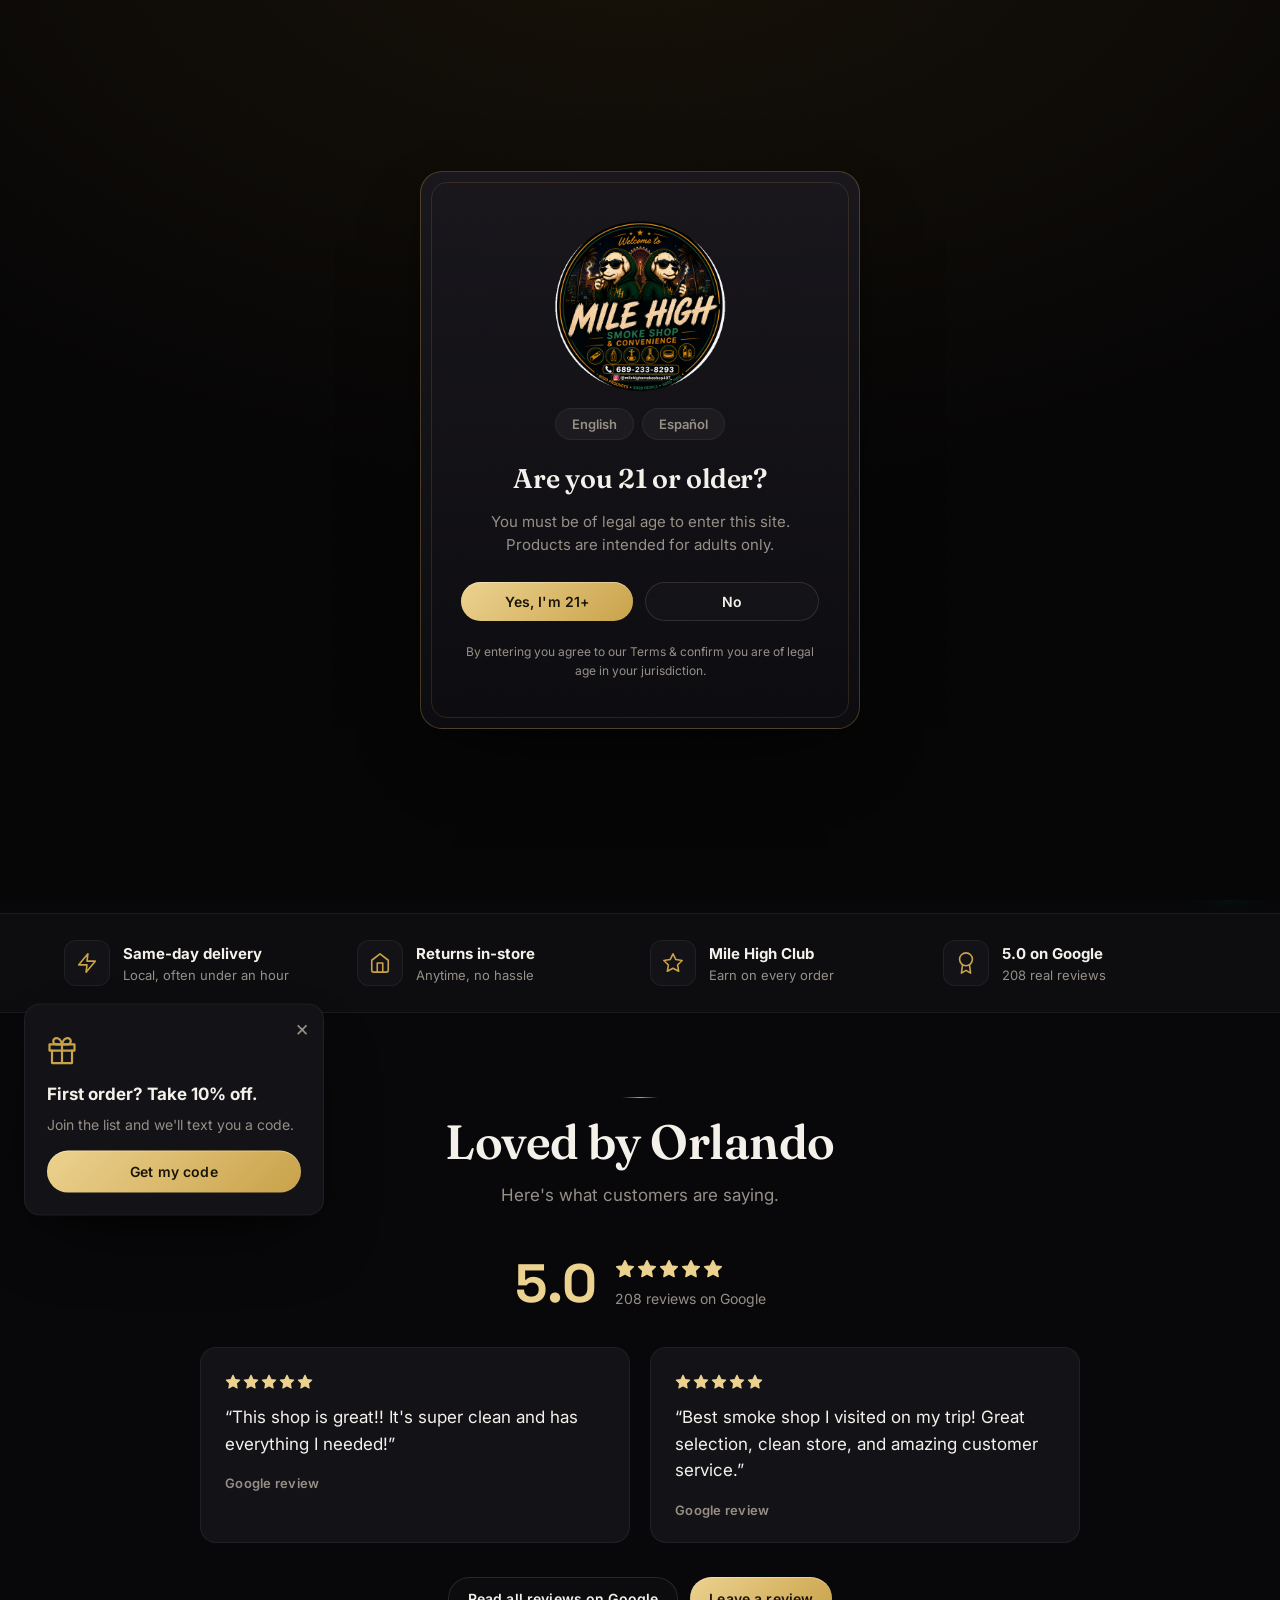
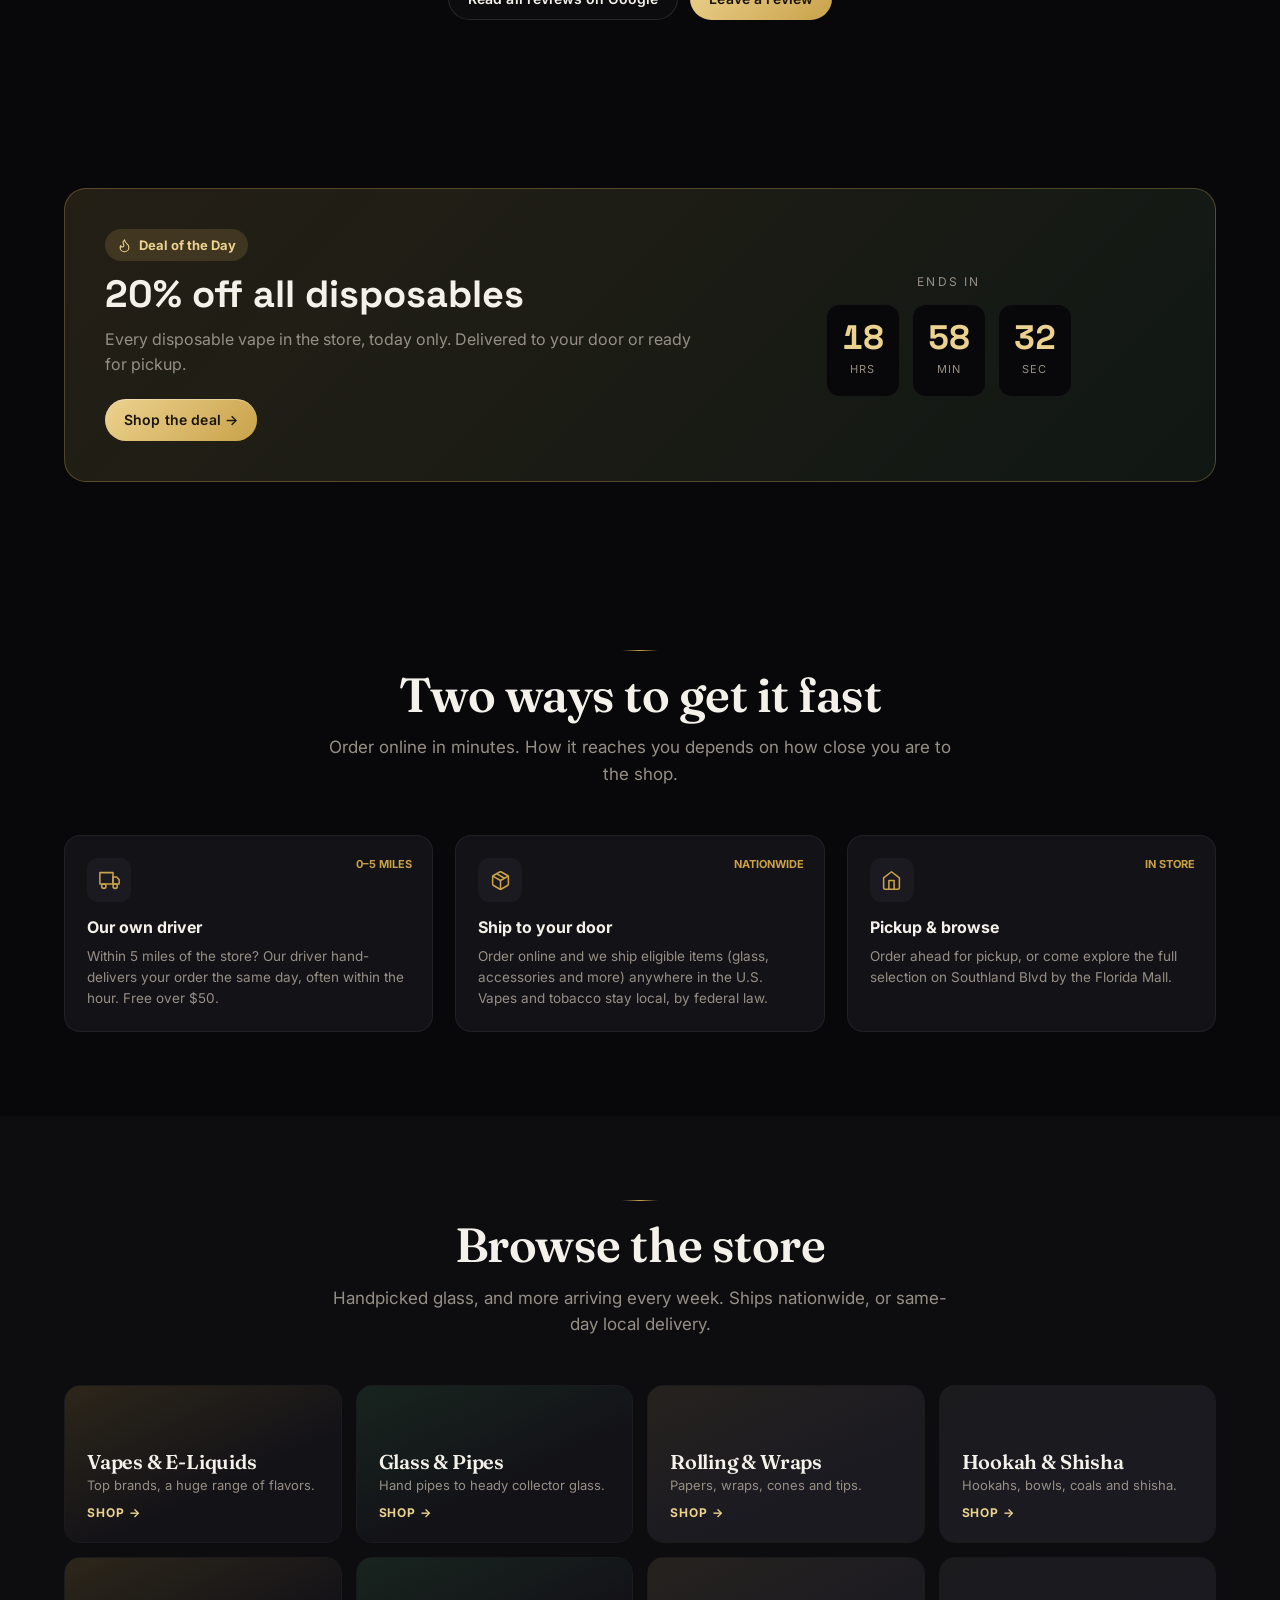
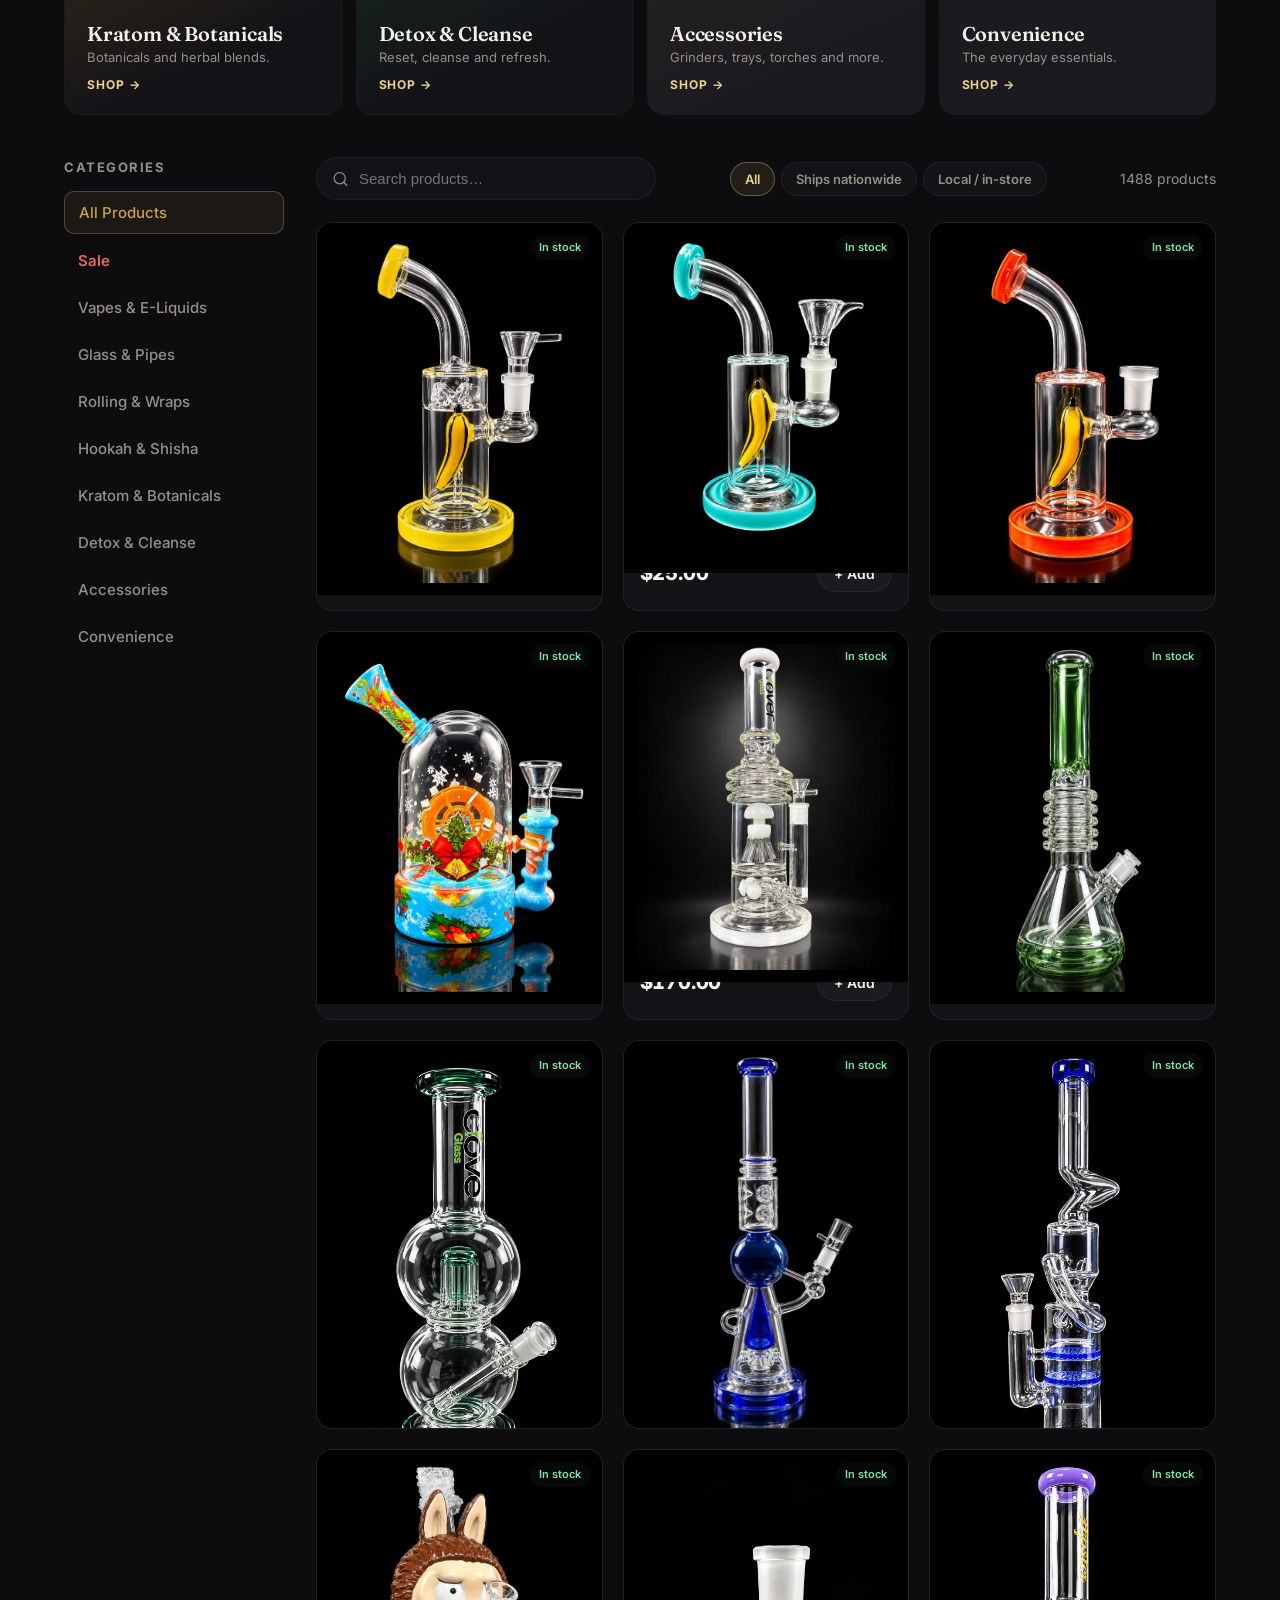
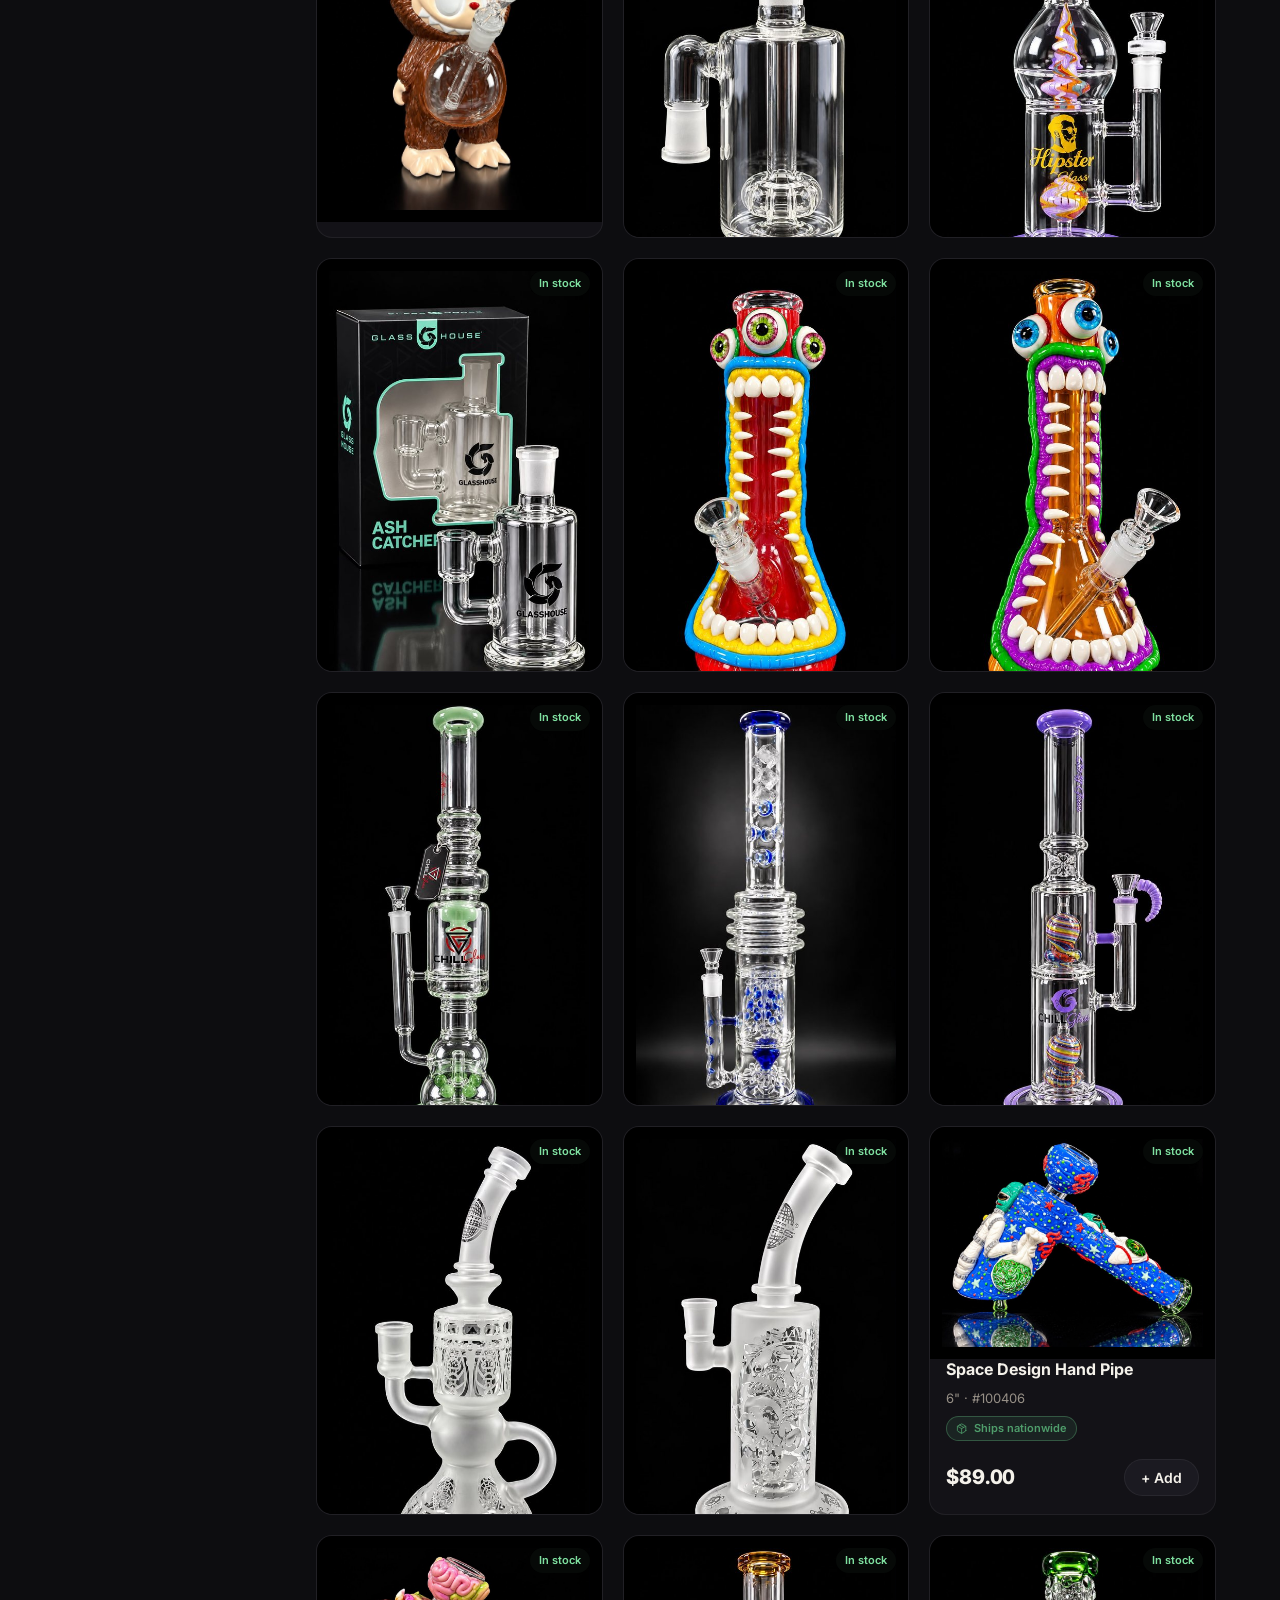
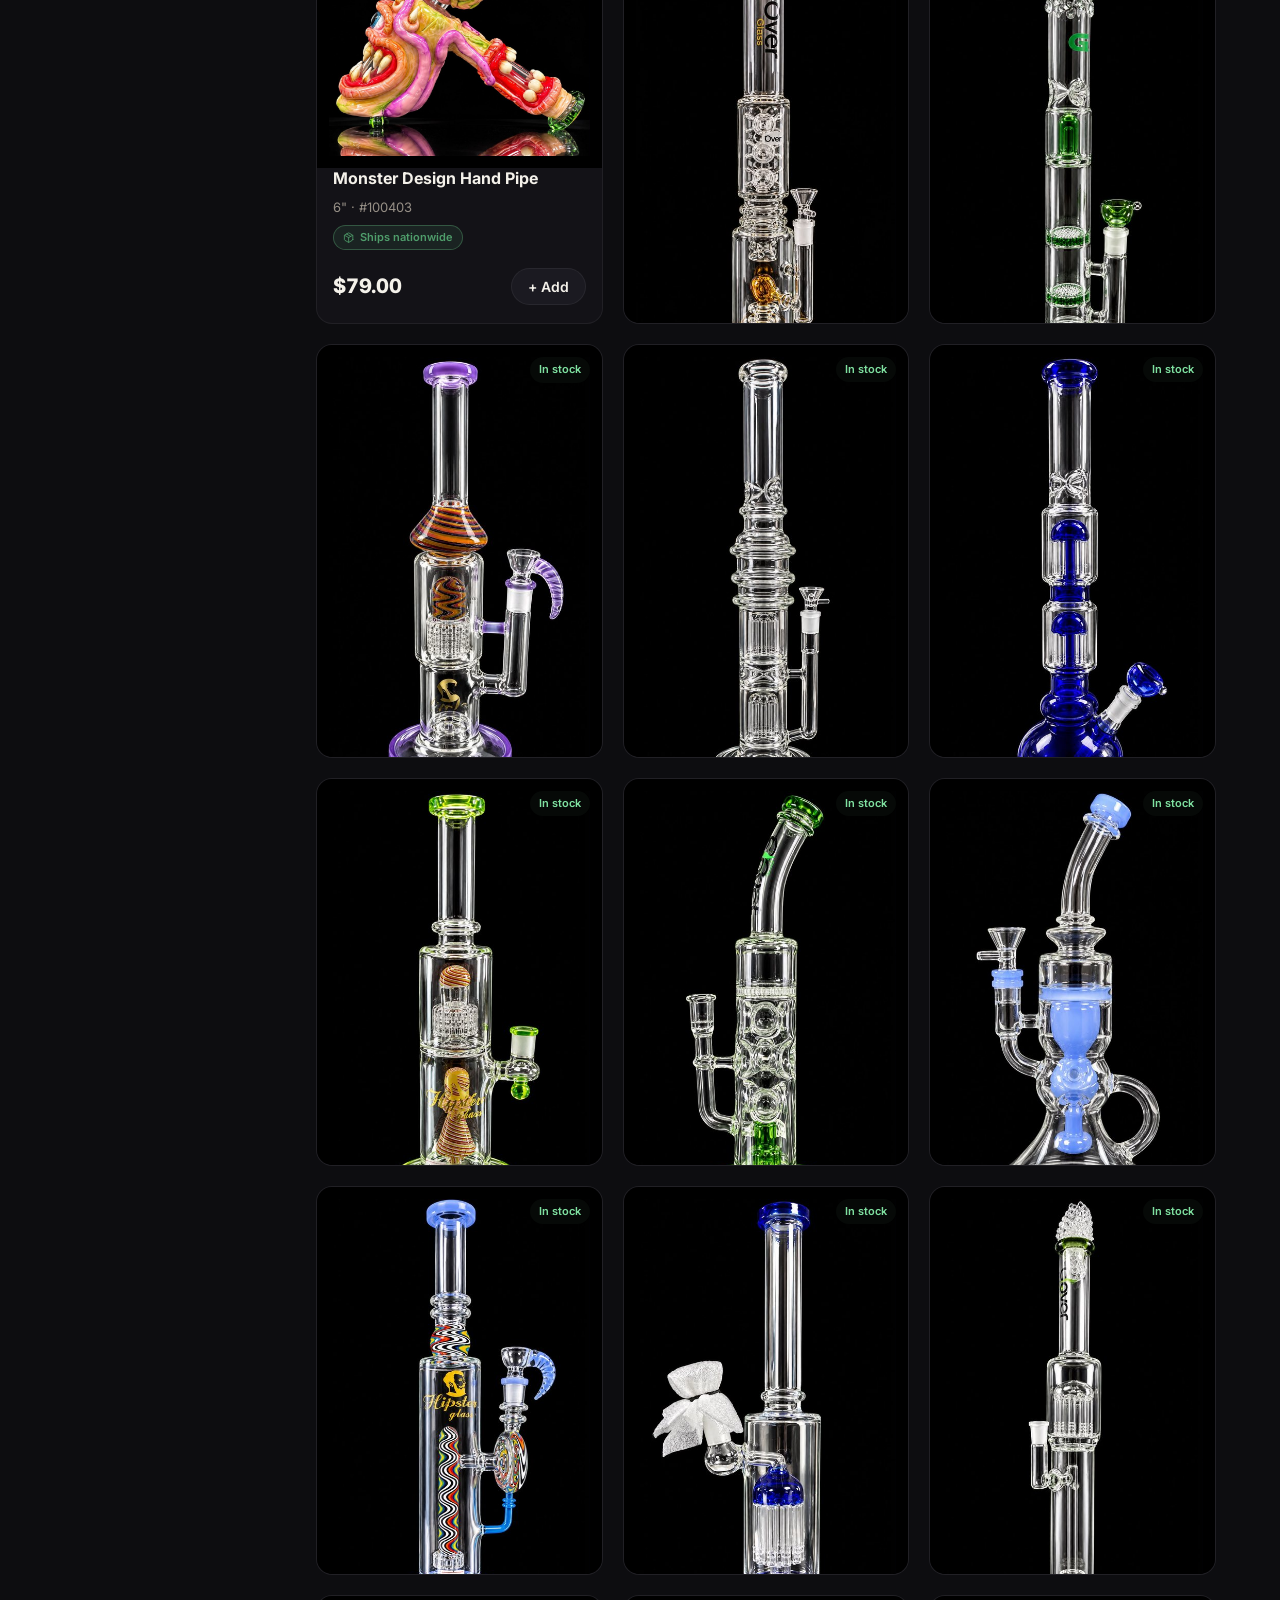
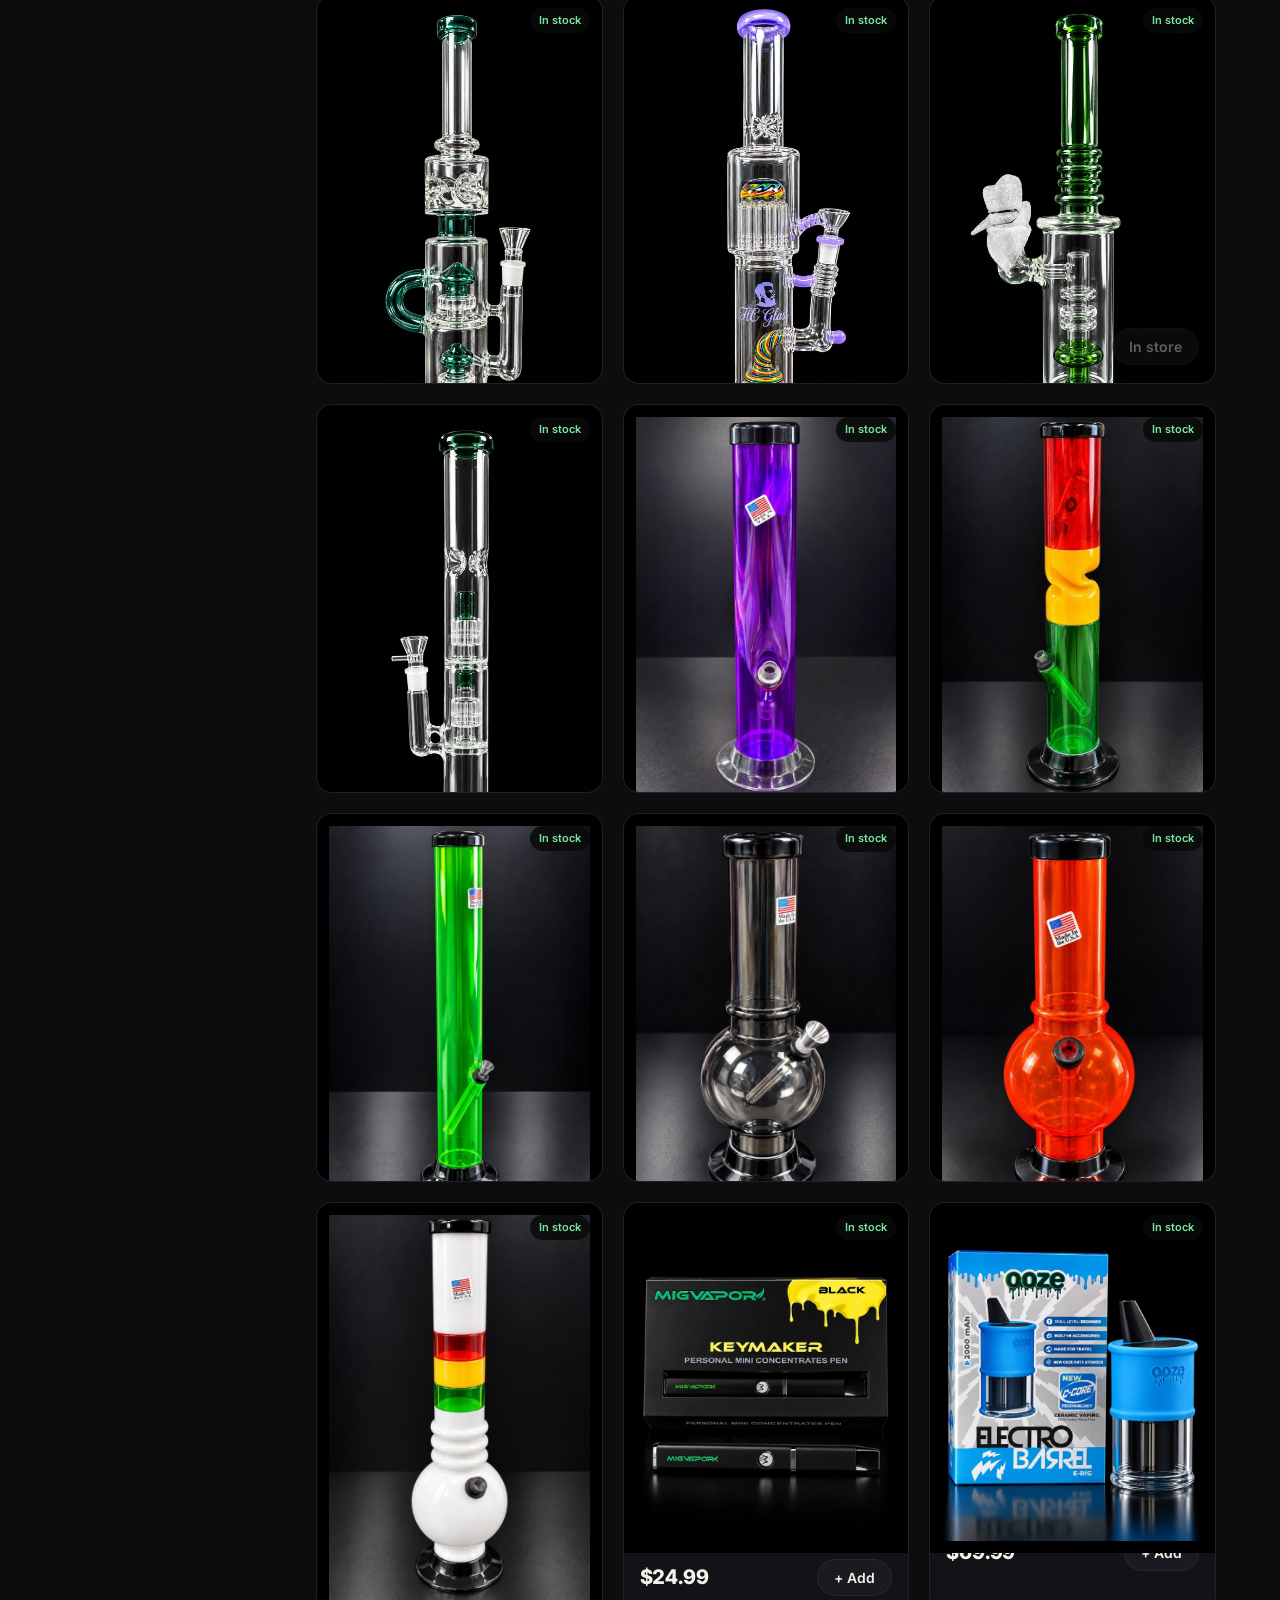
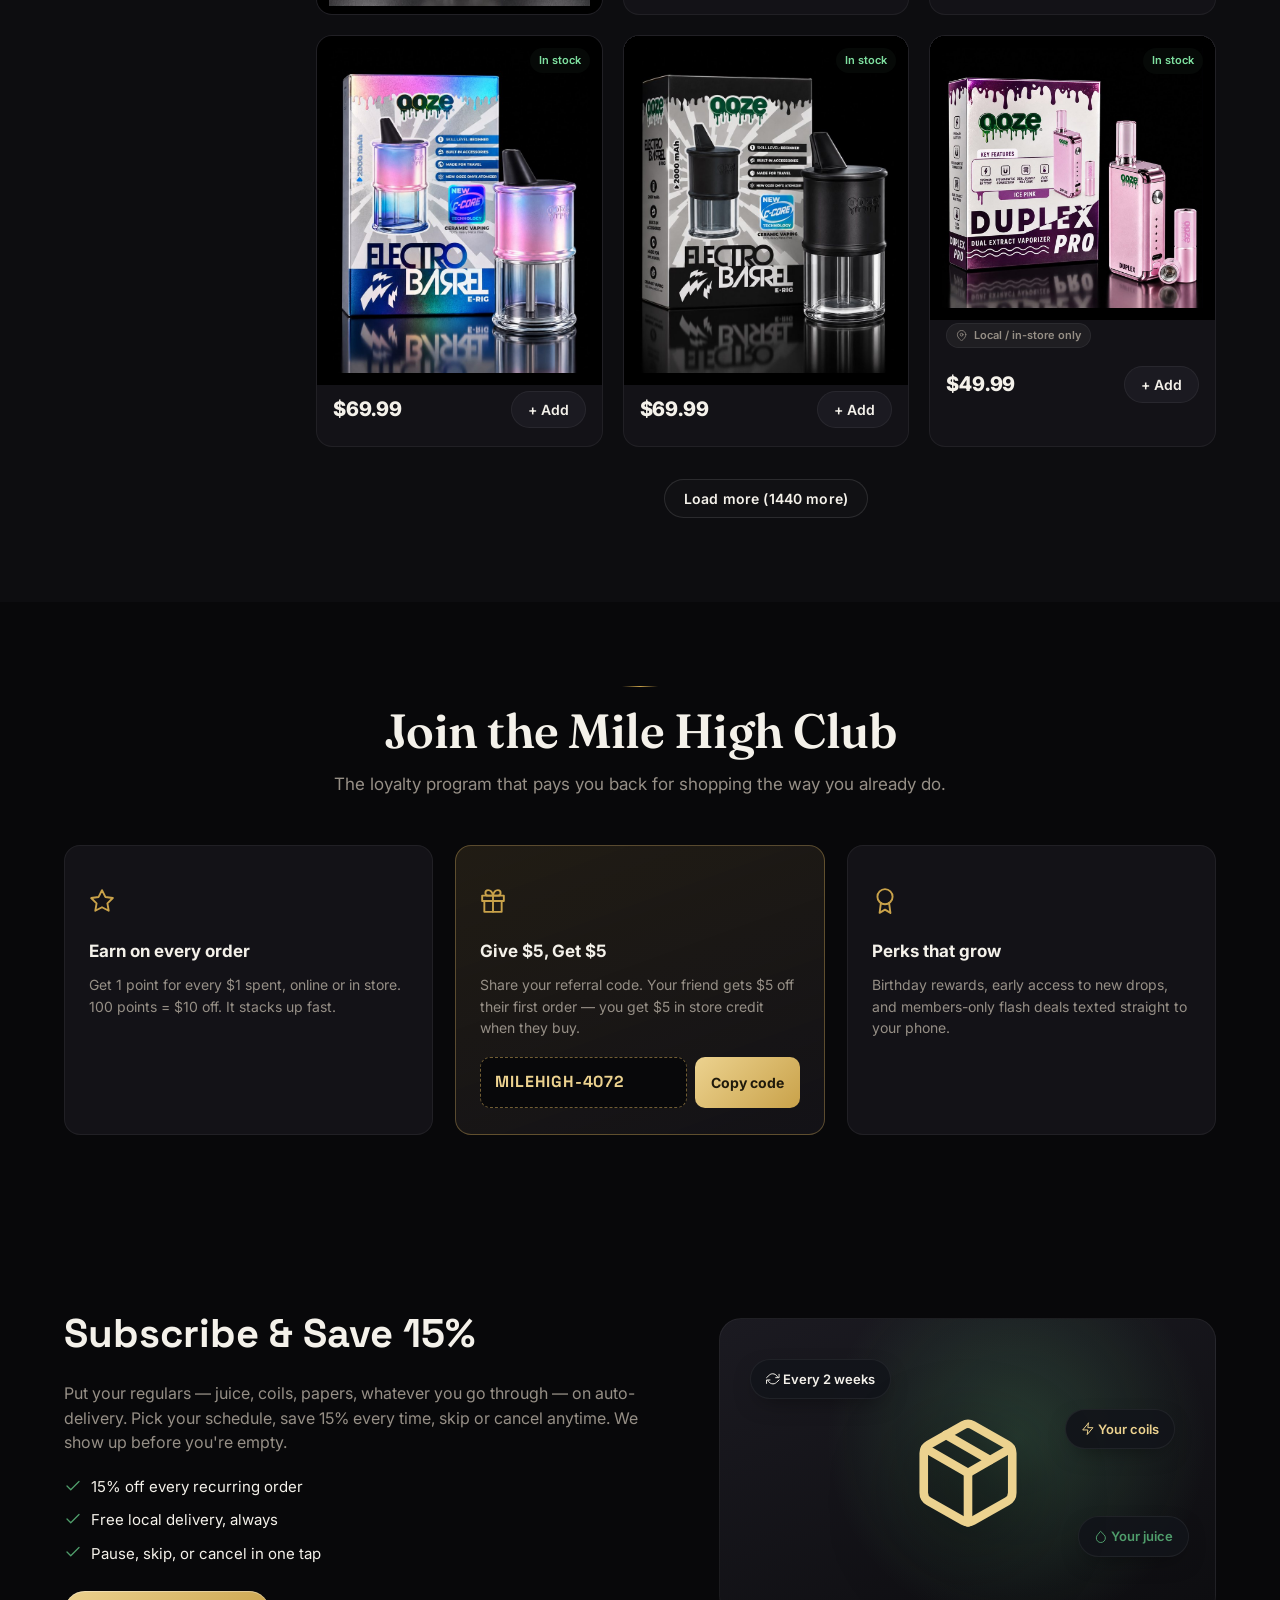
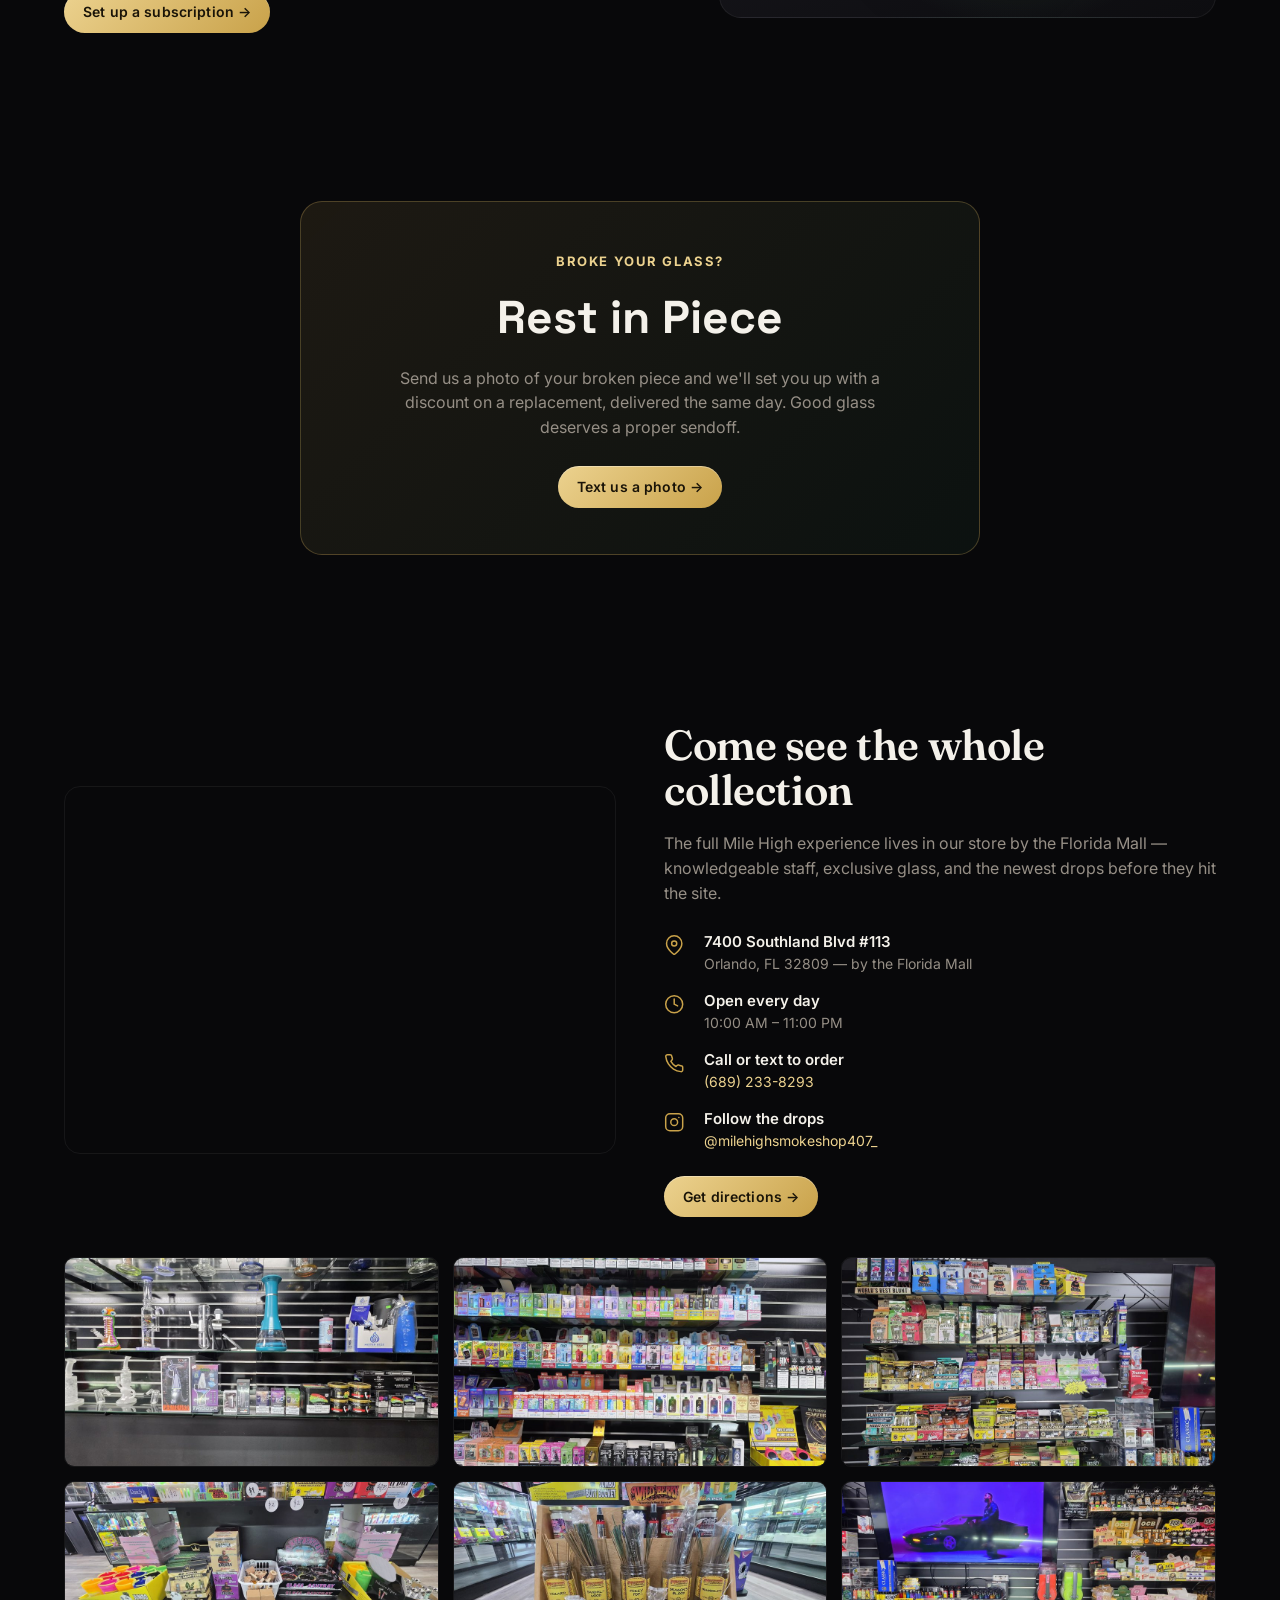
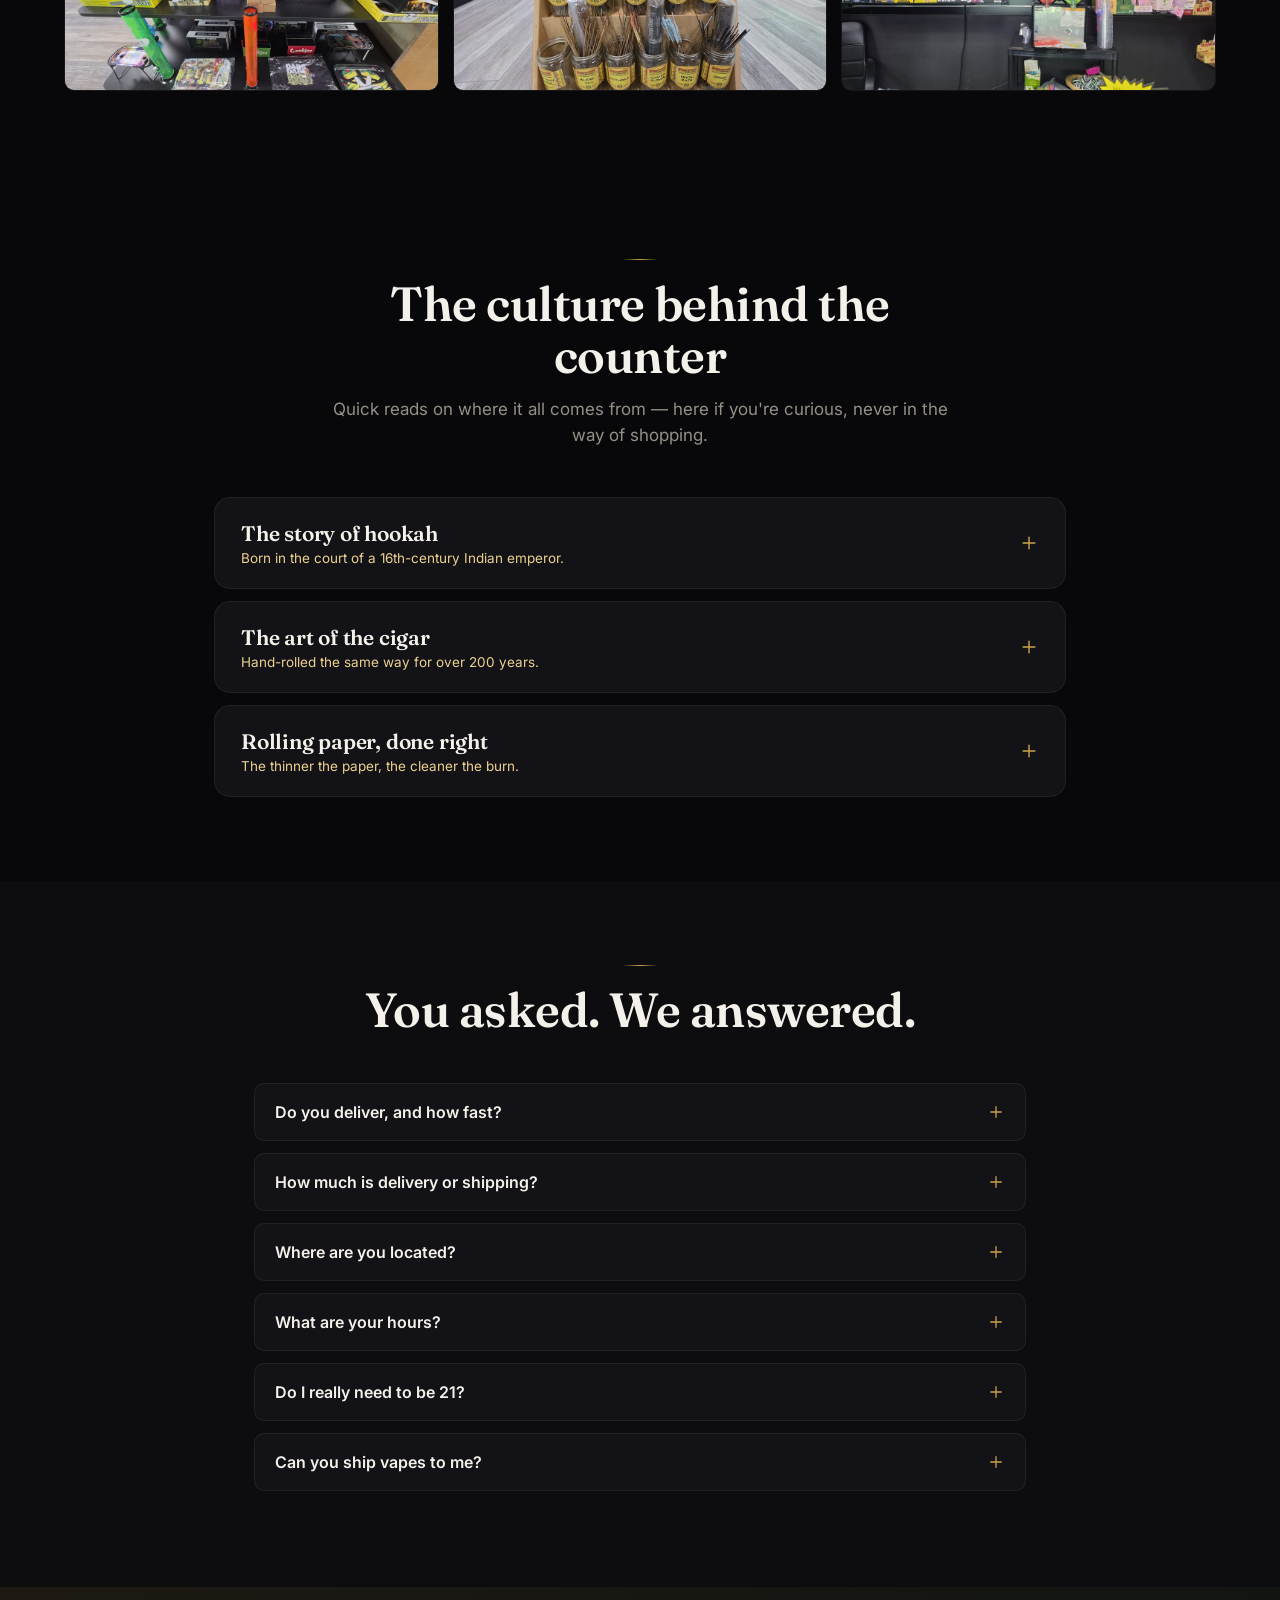
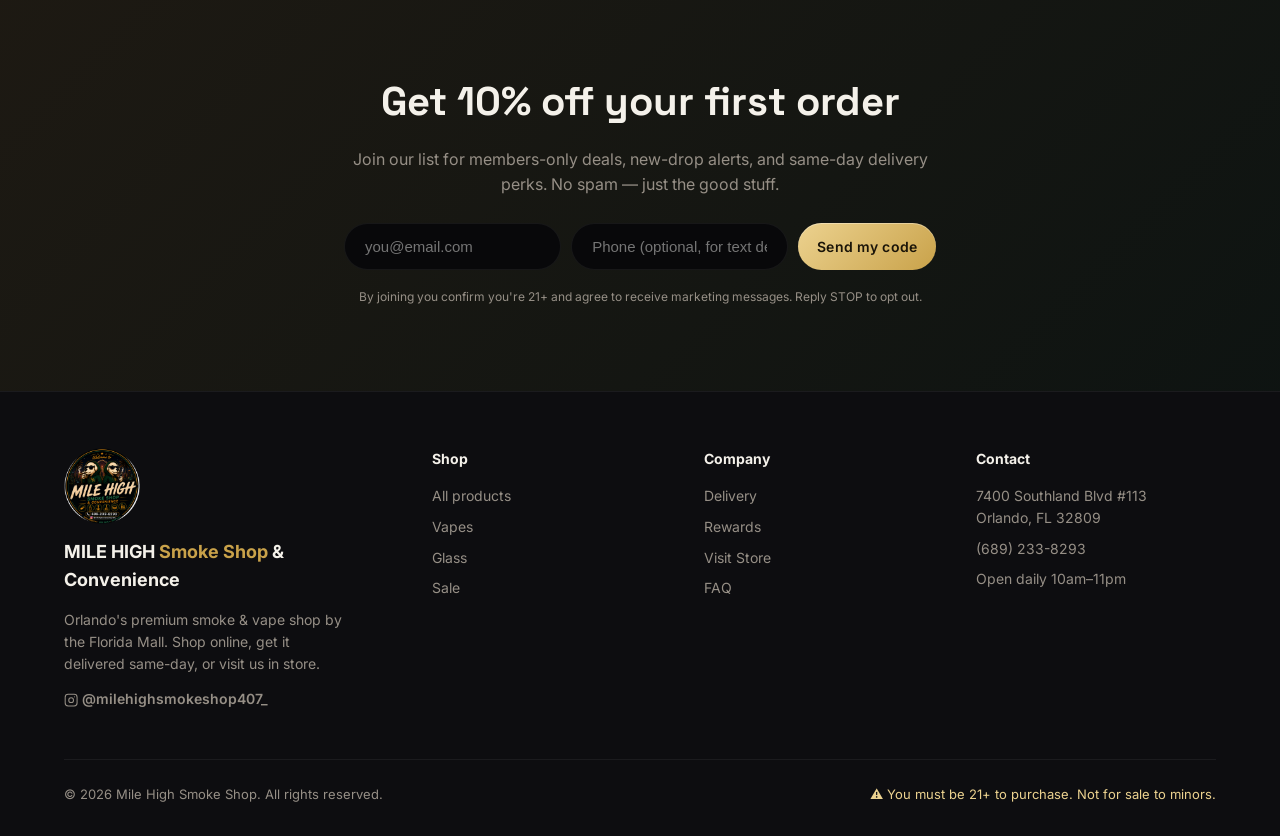
==== index.html @ 8e74710d "Add product quick-view modal (click to enlarge) Click any product to open a lightbox with the large " ====
<!DOCTYPE html>
<html lang="en">
<head>
  <meta charset="UTF-8" />
  <meta name="viewport" content="width=device-width, initial-scale=1.0" />

  <!-- ============ SEO / LOCAL SEO ============ -->
  <title>Mile High Smoke Shop &amp; Convenience | Vape, Glass &amp; Same-Day Delivery in Orlando, FL</title>
  <meta name="description" content="Orlando's premium smoke &amp; vape shop by the Florida Mall on Southland Blvd. Shop vapes, glass, hookah &amp; more online with same-day local delivery within 5 miles, in-store pickup, or nationwide shipping on accessories. Rated 5.0 on Google. Open every day 10am–11pm. (689) 233-8293. Se habla español." />
  <meta name="keywords" content="smoke shop Orlando, vape shop Orlando, vape delivery Orlando, smoke shop near me, Florida Mall smoke shop, Orange Blossom Trail vape, hookah Orlando, CBD Orlando, same day vape delivery, tienda de vape Orlando, entrega de vape Orlando" />
  <link rel="canonical" href="https://milehighsmokeshop.com/" />
  <meta name="robots" content="index, follow" />

  <!-- Geo signals for local search -->
  <meta name="geo.region" content="US-FL" />
  <meta name="geo.placename" content="Orlando" />
  <meta name="geo.position" content="28.4489;-81.3959" />
  <meta name="ICBM" content="28.4489, -81.3959" />

  <!-- Open Graph / social sharing -->
  <meta property="og:type" content="business.business" />
  <meta property="og:title" content="Mile High Smoke Shop — Orlando's Same-Day Vape &amp; Smoke Delivery" />
  <meta property="og:description" content="Shop Orlando's favorite smoke shop online. Same-day delivery to your door, or visit us by the Florida Mall. Open daily 10am–11pm. Se habla español." />
  <meta property="og:url" content="https://milehighsmokeshop.com/" />
  <meta property="og:image" content="https://1elder.github.io/mile-high-smoke-shop/assets/og.jpg?v=39" />
  <meta property="og:site_name" content="Mile High Smoke Shop &amp; Convenience" />
  <meta property="og:locale" content="en_US" />
  <meta property="og:locale:alternate" content="es_US" />
  <meta name="twitter:card" content="summary_large_image" />
  <meta name="twitter:title" content="Mile High Smoke Shop — Orlando Same-Day Vape Delivery" />
  <meta name="twitter:description" content="Vapes, glass, hookah &amp; more — same-day local delivery, pickup, or nationwide shipping. Rated 5.0 on Google. Se habla español." />
  <meta name="twitter:image" content="https://1elder.github.io/mile-high-smoke-shop/assets/og.jpg?v=39" />

  <!-- ============ STRUCTURED DATA (rich results) ============ -->
  <script type="application/ld+json">
  {
    "@context": "https://schema.org",
    "@type": "Store",
    "name": "Mile High Smoke Shop",
    "@id": "https://milehighsmokeshop.com/#store",
    "url": "https://milehighsmokeshop.com/",
    "telephone": "+16892338293",
    "priceRange": "$$",
    "image": "https://milehighsmokeshop.com/assets/og.jpg",
    "description": "Orlando smoke & vape shop offering same-day local delivery of vapes, glass, hookah and accessories. Se habla español.",
    "knowsLanguage": ["en", "es"],
    "address": {
      "@type": "PostalAddress",
      "streetAddress": "7400 Southland Blvd #113",
      "addressLocality": "Orlando",
      "addressRegion": "FL",
      "postalCode": "32809",
      "addressCountry": "US"
    },
    "geo": { "@type": "GeoCoordinates", "latitude": 28.4489, "longitude": -81.3959 },
    "areaServed": {
      "@type": "GeoCircle",
      "geoMidpoint": { "@type": "GeoCoordinates", "latitude": 28.4489, "longitude": -81.3959 },
      "geoRadius": "8047"
    },
    "openingHoursSpecification": [{
      "@type": "OpeningHoursSpecification",
      "dayOfWeek": ["Monday","Tuesday","Wednesday","Thursday","Friday","Saturday","Sunday"],
      "opens": "10:00", "closes": "23:00"
    }],
    "sameAs": ["https://www.instagram.com/milehighsmokeshop407_/"],
    "aggregateRating": { "@type": "AggregateRating", "ratingValue": "5.0", "reviewCount": "208", "bestRating": "5" }
  }
  </script>
  <script type="application/ld+json">
  {
    "@context": "https://schema.org",
    "@type": "FAQPage",
    "mainEntity": [
      { "@type": "Question", "name": "Does Mile High Smoke Shop deliver in Orlando?",
        "acceptedAnswer": { "@type": "Answer", "text": "Yes. We offer same-day delivery by our own driver within about 5 miles of our Southland Blvd store, plus in-store pickup and nationwide shipping on eligible non-nicotine items." } },
      { "@type": "Question", "name": "Where is Mile High Smoke Shop located?",
        "acceptedAnswer": { "@type": "Answer", "text": "We're at 7400 Southland Blvd #113, Orlando, FL 32809, right by the Florida Mall off Orange Blossom Trail." } },
      { "@type": "Question", "name": "What are your hours?",
        "acceptedAnswer": { "@type": "Answer", "text": "We're open every day from 10:00 AM to 11:00 PM." } },
      { "@type": "Question", "name": "Do I have to be 21 to order?",
        "acceptedAnswer": { "@type": "Answer", "text": "Yes. You must be 21 or older to shop, and ID is verified on delivery and in store." } }
    ]
  }
  </script>

  <!-- PRODUCT_SCHEMA_START -->
  <script type="application/ld+json">
{
  "@context": "https://schema.org",
  "@type": "ItemList",
  "name": "Mile High Smoke Shop — Products",
  "itemListElement": [
    {
      "@type": "ListItem",
      "position": 1,
      "item": {
        "@type": "Product",
        "name": "Banana Perc Dab Rig — Yellow",
        "image": "https://1elder.github.io/mile-high-smoke-shop/assets/products/g1.jpg",
        "description": "Banana Perc Dab Rig — Yellow — 7\" at Mile High Smoke Shop in Orlando, FL. Order online with in-store pickup or same-day local delivery, and nationwide shipping on eligible items.",
        "category": "Glass & Pipes",
        "url": "https://1elder.github.io/mile-high-smoke-shop/#shop",
        "sku": "3353",
        "mpn": "3353",
        "offers": {
          "@type": "Offer",
          "priceCurrency": "USD",
          "price": "25.00",
          "availability": "https://schema.org/InStock",
          "itemCondition": "https://schema.org/NewCondition",
          "url": "https://1elder.github.io/mile-high-smoke-shop/#shop",
          "seller": {
            "@type": "Store",
            "name": "Mile High Smoke Shop"
          }
        }
      }
    },
    {
      "@type": "ListItem",
      "position": 2,
      "item": {
        "@type": "Product",
        "name": "Banana Perc Dab Rig — Teal",
        "image": "https://1elder.github.io/mile-high-smoke-shop/assets/products/g2.jpg",
        "description": "Banana Perc Dab Rig — Teal — 7\" at Mile High Smoke Shop in Orlando, FL. Order online with in-store pickup or same-day local delivery, and nationwide shipping on eligible items.",
        "category": "Glass & Pipes",
        "url": "https://1elder.github.io/mile-high-smoke-shop/#shop",
        "sku": "3353",
        "mpn": "3353",
        "offers": {
          "@type": "Offer",
          "priceCurrency": "USD",
          "price": "25.00",
          "availability": "https://schema.org/InStock",
          "itemCondition": "https://schema.org/NewCondition",
          "url": "https://1elder.github.io/mile-high-smoke-shop/#shop",
          "seller": {
            "@type": "Store",
            "name": "Mile High Smoke Shop"
          }
        }
      }
    },
    {
      "@type": "ListItem",
      "position": 3,
      "item": {
        "@type": "Product",
        "name": "Banana Perc Dab Rig — Orange",
        "image": "https://1elder.github.io/mile-high-smoke-shop/assets/products/g3.jpg",
        "description": "Banana Perc Dab Rig — Orange — 7\" at Mile High Smoke Shop in Orlando, FL. Order online with in-store pickup or same-day local delivery, and nationwide shipping on eligible items.",
        "category": "Glass & Pipes",
        "url": "https://1elder.github.io/mile-high-smoke-shop/#shop",
        "sku": "3353",
        "mpn": "3353",
        "offers": {
          "@type": "Offer",
          "priceCurrency": "USD",
          "price": "25.00",
          "availability": "https://schema.org/InStock",
          "itemCondition": "https://schema.org/NewCondition",
          "url": "https://1elder.github.io/mile-high-smoke-shop/#shop",
          "seller": {
            "@type": "Store",
            "name": "Mile High Smoke Shop"
          }
        }
      }
    },
    {
      "@type": "ListItem",
      "position": 4,
      "item": {
        "@type": "Product",
        "name": "Christmas Snow Globe Rig",
        "image": "https://1elder.github.io/mile-high-smoke-shop/assets/products/g4.jpg",
        "description": "Christmas Snow Globe Rig — 7\" at Mile High Smoke Shop in Orlando, FL. Order online with in-store pickup or same-day local delivery, and nationwide shipping on eligible items.",
        "category": "Glass & Pipes",
        "url": "https://1elder.github.io/mile-high-smoke-shop/#shop",
        "sku": "9983",
        "mpn": "9983",
        "offers": {
          "@type": "Offer",
          "priceCurrency": "USD",
          "price": "40.00",
          "availability": "https://schema.org/InStock",
          "itemCondition": "https://schema.org/NewCondition",
          "url": "https://1elder.github.io/mile-high-smoke-shop/#shop",
          "seller": {
            "@type": "Store",
            "name": "Mile High Smoke Shop"
          }
        }
      }
    },
    {
      "@type": "ListItem",
      "position": 5,
      "item": {
        "@type": "Product",
        "name": "Coil Perc Beaker Water Pipe",
        "image": "https://1elder.github.io/mile-high-smoke-shop/assets/products/g5.jpg",
        "description": "Coil Perc Beaker Water Pipe — 16\" at Mile High Smoke Shop in Orlando, FL. Order online with in-store pickup or same-day local delivery, and nationwide shipping on eligible items.",
        "category": "Glass & Pipes",
        "url": "https://1elder.github.io/mile-high-smoke-shop/#shop",
        "sku": "5692",
        "mpn": "5692",
        "offers": {
          "@type": "Offer",
          "priceCurrency": "USD",
          "price": "170.00",
          "availability": "https://schema.org/InStock",
          "itemCondition": "https://schema.org/NewCondition",
          "url": "https://1elder.github.io/mile-high-smoke-shop/#shop",
          "seller": {
            "@type": "Store",
            "name": "Mile High Smoke Shop"
          }
        }
      }
    },
    {
      "@type": "ListItem",
      "position": 6,
      "item": {
        "@type": "Product",
        "name": "Green Beaker Water Pipe",
        "image": "https://1elder.github.io/mile-high-smoke-shop/assets/products/g6.jpg",
        "description": "Green Beaker Water Pipe — 17\" at Mile High Smoke Shop in Orlando, FL. Order online with in-store pickup or same-day local delivery, and nationwide shipping on eligible items.",
        "category": "Glass & Pipes",
        "url": "https://1elder.github.io/mile-high-smoke-shop/#shop",
        "sku": "2279",
        "mpn": "2279",
        "offers": {
          "@type": "Offer",
          "priceCurrency": "USD",
          "price": "130.00",
          "availability": "https://schema.org/InStock",
          "itemCondition": "https://schema.org/NewCondition",
          "url": "https://1elder.github.io/mile-high-smoke-shop/#shop",
          "seller": {
            "@type": "Store",
            "name": "Mile High Smoke Shop"
          }
        }
      }
    },
    {
      "@type": "ListItem",
      "position": 7,
      "item": {
        "@type": "Product",
        "name": "Green Recycler Rig",
        "image": "https://1elder.github.io/mile-high-smoke-shop/assets/products/g7.jpg",
        "description": "Green Recycler Rig — 13\" at Mile High Smoke Shop in Orlando, FL. Order online with in-store pickup or same-day local delivery, and nationwide shipping on eligible items.",
        "category": "Glass & Pipes",
        "url": "https://1elder.github.io/mile-high-smoke-shop/#shop",
        "offers": {
          "@type": "Offer",
          "priceCurrency": "USD",
          "price": "130.00",
          "availability": "https://schema.org/InStock",
          "itemCondition": "https://schema.org/NewCondition",
          "url": "https://1elder.github.io/mile-high-smoke-shop/#shop",
          "seller": {
            "@type": "Store",
            "name": "Mile High Smoke Shop"
          }
        }
      }
    },
    {
      "@type": "ListItem",
      "position": 8,
      "item": {
        "@type": "Product",
        "name": "Blue Accent Beaker Water Pipe",
        "image": "https://1elder.github.io/mile-high-smoke-shop/assets/products/g8.jpg",
        "description": "Blue Accent Beaker Water Pipe — 18\" at Mile High Smoke Shop in Orlando, FL. Order online with in-store pickup or same-day local delivery, and nationwide shipping on eligible items.",
        "category": "Glass & Pipes",
        "url": "https://1elder.github.io/mile-high-smoke-shop/#shop",
        "sku": "5662",
        "mpn": "5662",
        "offers": {
          "@type": "Offer",
          "priceCurrency": "USD",
          "price": "110.00",
          "availability": "https://schema.org/InStock",
          "itemCondition": "https://schema.org/NewCondition",
          "url": "https://1elder.github.io/mile-high-smoke-shop/#shop",
          "seller": {
            "@type": "Store",
            "name": "Mile High Smoke Shop"
          }
        }
      }
    },
    {
      "@type": "ListItem",
      "position": 9,
      "item": {
        "@type": "Product",
        "name": "Blue Perc Straight Water Pipe",
        "image": "https://1elder.github.io/mile-high-smoke-shop/assets/products/g9.jpg",
        "description": "Blue Perc Straight Water Pipe — 16\" at Mile High Smoke Shop in Orlando, FL. Order online with in-store pickup or same-day local delivery, and nationwide shipping on eligible items.",
        "category": "Glass & Pipes",
        "url": "https://1elder.github.io/mile-high-smoke-shop/#shop",
        "sku": "6408",
        "mpn": "6408",
        "offers": {
          "@type": "Offer",
          "priceCurrency": "USD",
          "price": "120.00",
          "availability": "https://schema.org/InStock",
          "itemCondition": "https://schema.org/NewCondition",
          "url": "https://1elder.github.io/mile-high-smoke-shop/#shop",
          "seller": {
            "@type": "Store",
            "name": "Mile High Smoke Shop"
          }
        }
      }
    },
    {
      "@type": "ListItem",
      "position": 10,
      "item": {
        "@type": "Product",
        "name": "Llama Character Water Pipe",
        "image": "https://1elder.github.io/mile-high-smoke-shop/assets/products/g10.jpg",
        "description": "Llama Character Water Pipe — 12\" at Mile High Smoke Shop in Orlando, FL. Order online with in-store pickup or same-day local delivery, and nationwide shipping on eligible items.",
        "category": "Glass & Pipes",
        "url": "https://1elder.github.io/mile-high-smoke-shop/#shop",
        "offers": {
          "@type": "Offer",
          "priceCurrency": "USD",
          "price": "80.00",
          "availability": "https://schema.org/InStock",
          "itemCondition": "https://schema.org/NewCondition",
          "url": "https://1elder.github.io/mile-high-smoke-shop/#shop",
          "seller": {
            "@type": "Store",
            "name": "Mile High Smoke Shop"
          }
        }
      }
    },
    {
      "@type": "ListItem",
      "position": 11,
      "item": {
        "@type": "Product",
        "name": "Glass Ash Catcher",
        "image": "https://1elder.github.io/mile-high-smoke-shop/assets/products/g11.jpg",
        "description": "Glass Ash Catcher — #1680 at Mile High Smoke Shop in Orlando, FL. Order online with in-store pickup or same-day local delivery, and nationwide shipping on eligible items.",
        "category": "Glass & Pipes",
        "url": "https://1elder.github.io/mile-high-smoke-shop/#shop",
        "sku": "1680",
        "mpn": "1680",
        "offers": {
          "@type": "Offer",
          "priceCurrency": "USD",
          "price": "35.00",
          "availability": "https://schema.org/InStock",
          "itemCondition": "https://schema.org/NewCondition",
          "url": "https://1elder.github.io/mile-high-smoke-shop/#shop",
          "seller": {
            "@type": "Store",
            "name": "Mile High Smoke Shop"
          }
        }
      }
    },
    {
      "@type": "ListItem",
      "position": 12,
      "item": {
        "@type": "Product",
        "name": "Purple Base Art Water Pipe",
        "image": "https://1elder.github.io/mile-high-smoke-shop/assets/products/g12.jpg",
        "description": "Purple Base Art Water Pipe — 12\" at Mile High Smoke Shop in Orlando, FL. Order online with in-store pickup or same-day local delivery, and nationwide shipping on eligible items.",
        "category": "Glass & Pipes",
        "url": "https://1elder.github.io/mile-high-smoke-shop/#shop",
        "sku": "6926",
        "mpn": "6926",
        "offers": {
          "@type": "Offer",
          "priceCurrency": "USD",
          "price": "130.00",
          "availability": "https://schema.org/InStock",
          "itemCondition": "https://schema.org/NewCondition",
          "url": "https://1elder.github.io/mile-high-smoke-shop/#shop",
          "seller": {
            "@type": "Store",
            "name": "Mile High Smoke Shop"
          }
        }
      }
    },
    {
      "@type": "ListItem",
      "position": 13,
      "item": {
        "@type": "Product",
        "name": "Ash Catcher",
        "image": "https://1elder.github.io/mile-high-smoke-shop/assets/products/g13.jpg",
        "description": "Ash Catcher — at Mile High Smoke Shop in Orlando, FL. Order online with in-store pickup or same-day local delivery, and nationwide shipping on eligible items.",
        "category": "Glass & Pipes",
        "url": "https://1elder.github.io/mile-high-smoke-shop/#shop",
        "brand": {
          "@type": "Brand",
          "name": "Glass House"
        },
        "offers": {
          "@type": "Offer",
          "priceCurrency": "USD",
          "price": "27.00",
          "availability": "https://schema.org/InStock",
          "itemCondition": "https://schema.org/NewCondition",
          "url": "https://1elder.github.io/mile-high-smoke-shop/#shop",
          "seller": {
            "@type": "Store",
            "name": "Mile High Smoke Shop"
          }
        }
      }
    },
    {
      "@type": "ListItem",
      "position": 14,
      "item": {
        "@type": "Product",
        "name": "Monster Mouth Water Pipe — Red",
        "image": "https://1elder.github.io/mile-high-smoke-shop/assets/products/g14.jpg",
        "description": "Monster Mouth Water Pipe — Red — 10\" at Mile High Smoke Shop in Orlando, FL. Order online with in-store pickup or same-day local delivery, and nationwide shipping on eligible items.",
        "category": "Glass & Pipes",
        "url": "https://1elder.github.io/mile-high-smoke-shop/#shop",
        "sku": "100272",
        "mpn": "100272",
        "offers": {
          "@type": "Offer",
          "priceCurrency": "USD",
          "price": "75.00",
          "availability": "https://schema.org/InStock",
          "itemCondition": "https://schema.org/NewCondition",
          "url": "https://1elder.github.io/mile-high-smoke-shop/#shop",
          "seller": {
            "@type": "Store",
            "name": "Mile High Smoke Shop"
          }
        }
      }
    },
    {
      "@type": "ListItem",
      "position": 15,
      "item": {
        "@type": "Product",
        "name": "Monster Mouth Water Pipe — Orange",
        "image": "https://1elder.github.io/mile-high-smoke-shop/assets/products/g15.jpg",
        "description": "Monster Mouth Water Pipe — Orange — 10\" at Mile High Smoke Shop in Orlando, FL. Order online with in-store pickup or same-day local delivery, and nationwide shipping on eligible items.",
        "category": "Glass & Pipes",
        "url": "https://1elder.github.io/mile-high-smoke-shop/#shop",
        "sku": "100272",
        "mpn": "100272",
        "offers": {
          "@type": "Offer",
          "priceCurrency": "USD",
          "price": "75.00",
          "availability": "https://schema.org/InStock",
          "itemCondition": "https://schema.org/NewCondition",
          "url": "https://1elder.github.io/mile-high-smoke-shop/#shop",
          "seller": {
            "@type": "Store",
            "name": "Mile High Smoke Shop"
          }
        }
      }
    },
    {
      "@type": "ListItem",
      "position": 16,
      "item": {
        "@type": "Product",
        "name": "Green Accent Straight Water Pipe",
        "image": "https://1elder.github.io/mile-high-smoke-shop/assets/products/g16.jpg",
        "description": "Green Accent Straight Water Pipe — #10693 at Mile High Smoke Shop in Orlando, FL. Order online with in-store pickup or same-day local delivery, and nationwide shipping on eligible items.",
        "category": "Glass & Pipes",
        "url": "https://1elder.github.io/mile-high-smoke-shop/#shop",
        "sku": "10693",
        "mpn": "10693",
        "offers": {
          "@type": "Offer",
          "priceCurrency": "USD",
          "price": "110.00",
          "availability": "https://schema.org/InStock",
          "itemCondition": "https://schema.org/NewCondition",
          "url": "https://1elder.github.io/mile-high-smoke-shop/#shop",
          "seller": {
            "@type": "Store",
            "name": "Mile High Smoke Shop"
          }
        }
      }
    },
    {
      "@type": "ListItem",
      "position": 17,
      "item": {
        "@type": "Product",
        "name": "Tall Straight Tube Water Pipe 22″",
        "image": "https://1elder.github.io/mile-high-smoke-shop/assets/products/g17.jpg",
        "description": "Tall Straight Tube Water Pipe 22″ — 22\" at Mile High Smoke Shop in Orlando, FL. Order online with in-store pickup or same-day local delivery, and nationwide shipping on eligible items.",
        "category": "Glass & Pipes",
        "url": "https://1elder.github.io/mile-high-smoke-shop/#shop",
        "sku": "5661",
        "mpn": "5661",
        "offers": {
          "@type": "Offer",
          "priceCurrency": "USD",
          "price": "200.00",
          "availability": "https://schema.org/InStock",
          "itemCondition": "https://schema.org/NewCondition",
          "url": "https://1elder.github.io/mile-high-smoke-shop/#shop",
          "seller": {
            "@type": "Store",
            "name": "Mile High Smoke Shop"
          }
        }
      }
    },
    {
      "@type": "ListItem",
      "position": 18,
      "item": {
        "@type": "Product",
        "name": "Purple Accent Straight Water Pipe",
        "image": "https://1elder.github.io/mile-high-smoke-shop/assets/products/g18.jpg",
        "description": "Purple Accent Straight Water Pipe — 17\" at Mile High Smoke Shop in Orlando, FL. Order online with in-store pickup or same-day local delivery, and nationwide shipping on eligible items.",
        "category": "Glass & Pipes",
        "url": "https://1elder.github.io/mile-high-smoke-shop/#shop",
        "sku": "6928",
        "mpn": "6928",
        "offers": {
          "@type": "Offer",
          "priceCurrency": "USD",
          "price": "135.00",
          "availability": "https://schema.org/InStock",
          "itemCondition": "https://schema.org/NewCondition",
          "url": "https://1elder.github.io/mile-high-smoke-shop/#shop",
          "seller": {
            "@type": "Store",
            "name": "Mile High Smoke Shop"
          }
        }
      }
    },
    {
      "@type": "ListItem",
      "position": 19,
      "item": {
        "@type": "Product",
        "name": "Frosted Etched Recycler",
        "image": "https://1elder.github.io/mile-high-smoke-shop/assets/products/g19.jpg",
        "description": "Frosted Etched Recycler — 12\" at Mile High Smoke Shop in Orlando, FL. Order online with in-store pickup or same-day local delivery, and nationwide shipping on eligible items.",
        "category": "Glass & Pipes",
        "url": "https://1elder.github.io/mile-high-smoke-shop/#shop",
        "sku": "5664",
        "mpn": "5664",
        "offers": {
          "@type": "Offer",
          "priceCurrency": "USD",
          "price": "100.00",
          "availability": "https://schema.org/InStock",
          "itemCondition": "https://schema.org/NewCondition",
          "url": "https://1elder.github.io/mile-high-smoke-shop/#shop",
          "seller": {
            "@type": "Store",
            "name": "Mile High Smoke Shop"
          }
        }
      }
    },
    {
      "@type": "ListItem",
      "position": 20,
      "item": {
        "@type": "Product",
        "name": "Frosted Etched Water Pipe",
        "image": "https://1elder.github.io/mile-high-smoke-shop/assets/products/g20.jpg",
        "description": "Frosted Etched Water Pipe — 10\" at Mile High Smoke Shop in Orlando, FL. Order online with in-store pickup or same-day local delivery, and nationwide shipping on eligible items.",
        "category": "Glass & Pipes",
        "url": "https://1elder.github.io/mile-high-smoke-shop/#shop",
        "sku": "5663",
        "mpn": "5663",
        "offers": {
          "@type": "Offer",
          "priceCurrency": "USD",
          "price": "100.00",
          "availability": "https://schema.org/InStock",
          "itemCondition": "https://schema.org/NewCondition",
          "url": "https://1elder.github.io/mile-high-smoke-shop/#shop",
          "seller": {
            "@type": "Store",
            "name": "Mile High Smoke Shop"
          }
        }
      }
    },
    {
      "@type": "ListItem",
      "position": 21,
      "item": {
        "@type": "Product",
        "name": "Space Design Hand Pipe",
        "image": "https://1elder.github.io/mile-high-smoke-shop/assets/products/g21.jpg",
        "description": "Space Design Hand Pipe — 6\" at Mile High Smoke Shop in Orlando, FL. Order online with in-store pickup or same-day local delivery, and nationwide shipping on eligible items.",
        "category": "Glass & Pipes",
        "url": "https://1elder.github.io/mile-high-smoke-shop/#shop",
        "sku": "100406",
        "mpn": "100406",
        "offers": {
          "@type": "Offer",
          "priceCurrency": "USD",
          "price": "89.00",
          "availability": "https://schema.org/InStock",
          "itemCondition": "https://schema.org/NewCondition",
          "url": "https://1elder.github.io/mile-high-smoke-shop/#shop",
          "seller": {
            "@type": "Store",
            "name": "Mile High Smoke Shop"
          }
        }
      }
    },
    {
      "@type": "ListItem",
      "position": 22,
      "item": {
        "@type": "Product",
        "name": "Monster Design Hand Pipe",
        "image": "https://1elder.github.io/mile-high-smoke-shop/assets/products/g22.jpg",
        "description": "Monster Design Hand Pipe — 6\" at Mile High Smoke Shop in Orlando, FL. Order online with in-store pickup or same-day local delivery, and nationwide shipping on eligible items.",
        "category": "Glass & Pipes",
        "url": "https://1elder.github.io/mile-high-smoke-shop/#shop",
        "sku": "100403",
        "mpn": "100403",
        "offers": {
          "@type": "Offer",
          "priceCurrency": "USD",
          "price": "79.00",
          "availability": "https://schema.org/InStock",
          "itemCondition": "https://schema.org/NewCondition",
          "url": "https://1elder.github.io/mile-high-smoke-shop/#shop",
          "seller": {
            "@type": "Store",
            "name": "Mile High Smoke Shop"
          }
        }
      }
    },
    {
      "@type": "ListItem",
      "position": 23,
      "item": {
        "@type": "Product",
        "name": "Amber Recycler Rig",
        "image": "https://1elder.github.io/mile-high-smoke-shop/assets/products/g23.jpg",
        "description": "Amber Recycler Rig — 13\" at Mile High Smoke Shop in Orlando, FL. Order online with in-store pickup or same-day local delivery, and nationwide shipping on eligible items.",
        "category": "Glass & Pipes",
        "url": "https://1elder.github.io/mile-high-smoke-shop/#shop",
        "sku": "10700",
        "mpn": "10700",
        "offers": {
          "@type": "Offer",
          "priceCurrency": "USD",
          "price": "120.00",
          "availability": "https://schema.org/InStock",
          "itemCondition": "https://schema.org/NewCondition",
          "url": "https://1elder.github.io/mile-high-smoke-shop/#shop",
          "seller": {
            "@type": "Store",
            "name": "Mile High Smoke Shop"
          }
        }
      }
    },
    {
      "@type": "ListItem",
      "position": 24,
      "item": {
        "@type": "Product",
        "name": "Tree Perc Straight Water Pipe",
        "image": "https://1elder.github.io/mile-high-smoke-shop/assets/products/g24.jpg",
        "description": "Tree Perc Straight Water Pipe — 17\" at Mile High Smoke Shop in Orlando, FL. Order online with in-store pickup or same-day local delivery, and nationwide shipping on eligible items.",
        "category": "Glass & Pipes",
        "url": "https://1elder.github.io/mile-high-smoke-shop/#shop",
        "sku": "2279",
        "mpn": "2279",
        "offers": {
          "@type": "Offer",
          "priceCurrency": "USD",
          "price": "125.00",
          "availability": "https://schema.org/InStock",
          "itemCondition": "https://schema.org/NewCondition",
          "url": "https://1elder.github.io/mile-high-smoke-shop/#shop",
          "seller": {
            "@type": "Store",
            "name": "Mile High Smoke Shop"
          }
        }
      }
    },
    {
      "@type": "ListItem",
      "position": 25,
      "item": {
        "@type": "Product",
        "name": "Amber Accent Recycler",
        "image": "https://1elder.github.io/mile-high-smoke-shop/assets/products/g25.jpg",
        "description": "Amber Accent Recycler — 13\" at Mile High Smoke Shop in Orlando, FL. Order online with in-store pickup or same-day local delivery, and nationwide shipping on eligible items.",
        "category": "Glass & Pipes",
        "url": "https://1elder.github.io/mile-high-smoke-shop/#shop",
        "sku": "6930",
        "mpn": "6930",
        "offers": {
          "@type": "Offer",
          "priceCurrency": "USD",
          "price": "110.00",
          "availability": "https://schema.org/InStock",
          "itemCondition": "https://schema.org/NewCondition",
          "url": "https://1elder.github.io/mile-high-smoke-shop/#shop",
          "seller": {
            "@type": "Store",
            "name": "Mile High Smoke Shop"
          }
        }
      }
    },
    {
      "@type": "ListItem",
      "position": 26,
      "item": {
        "@type": "Product",
        "name": "Tall Straight Tube Water Pipe 20″",
        "image": "https://1elder.github.io/mile-high-smoke-shop/assets/products/g26.jpg",
        "description": "Tall Straight Tube Water Pipe 20″ — 20\" at Mile High Smoke Shop in Orlando, FL. Order online with in-store pickup or same-day local delivery, and nationwide shipping on eligible items.",
        "category": "Glass & Pipes",
        "url": "https://1elder.github.io/mile-high-smoke-shop/#shop",
        "sku": "10696",
        "mpn": "10696",
        "offers": {
          "@type": "Offer",
          "priceCurrency": "USD",
          "price": "103.00",
          "availability": "https://schema.org/InStock",
          "itemCondition": "https://schema.org/NewCondition",
          "url": "https://1elder.github.io/mile-high-smoke-shop/#shop",
          "seller": {
            "@type": "Store",
            "name": "Mile High Smoke Shop"
          }
        }
      }
    },
    {
      "@type": "ListItem",
      "position": 27,
      "item": {
        "@type": "Product",
        "name": "Clear Straight Water Pipe",
        "image": "https://1elder.github.io/mile-high-smoke-shop/assets/products/g27.jpg",
        "description": "Clear Straight Water Pipe — 17\" at Mile High Smoke Shop in Orlando, FL. Order online with in-store pickup or same-day local delivery, and nationwide shipping on eligible items.",
        "category": "Glass & Pipes",
        "url": "https://1elder.github.io/mile-high-smoke-shop/#shop",
        "sku": "7787",
        "mpn": "7787",
        "offers": {
          "@type": "Offer",
          "priceCurrency": "USD",
          "price": "119.00",
          "availability": "https://schema.org/InStock",
          "itemCondition": "https://schema.org/NewCondition",
          "url": "https://1elder.github.io/mile-high-smoke-shop/#shop",
          "seller": {
            "@type": "Store",
            "name": "Mile High Smoke Shop"
          }
        }
      }
    },
    {
      "@type": "ListItem",
      "position": 28,
      "item": {
        "@type": "Product",
        "name": "Green Recycler Rig",
        "image": "https://1elder.github.io/mile-high-smoke-shop/assets/products/g28.jpg",
        "description": "Green Recycler Rig — 12\" at Mile High Smoke Shop in Orlando, FL. Order online with in-store pickup or same-day local delivery, and nationwide shipping on eligible items.",
        "category": "Glass & Pipes",
        "url": "https://1elder.github.io/mile-high-smoke-shop/#shop",
        "sku": "6951",
        "mpn": "6951",
        "offers": {
          "@type": "Offer",
          "priceCurrency": "USD",
          "price": "120.00",
          "availability": "https://schema.org/InStock",
          "itemCondition": "https://schema.org/NewCondition",
          "url": "https://1elder.github.io/mile-high-smoke-shop/#shop",
          "seller": {
            "@type": "Store",
            "name": "Mile High Smoke Shop"
          }
        }
      }
    },
    {
      "@type": "ListItem",
      "position": 29,
      "item": {
        "@type": "Product",
        "name": "Blue Perc Recycler",
        "image": "https://1elder.github.io/mile-high-smoke-shop/assets/products/g29.jpg",
        "description": "Blue Perc Recycler — 13\" at Mile High Smoke Shop in Orlando, FL. Order online with in-store pickup or same-day local delivery, and nationwide shipping on eligible items.",
        "category": "Glass & Pipes",
        "url": "https://1elder.github.io/mile-high-smoke-shop/#shop",
        "sku": "9808",
        "mpn": "9808",
        "offers": {
          "@type": "Offer",
          "priceCurrency": "USD",
          "price": "100.00",
          "availability": "https://schema.org/InStock",
          "itemCondition": "https://schema.org/NewCondition",
          "url": "https://1elder.github.io/mile-high-smoke-shop/#shop",
          "seller": {
            "@type": "Store",
            "name": "Mile High Smoke Shop"
          }
        }
      }
    },
    {
      "@type": "ListItem",
      "position": 30,
      "item": {
        "@type": "Product",
        "name": "Bent Neck Bubbler",
        "image": "https://1elder.github.io/mile-high-smoke-shop/assets/products/g30.jpg",
        "description": "Bent Neck Bubbler — 11\" at Mile High Smoke Shop in Orlando, FL. Order online with in-store pickup or same-day local delivery, and nationwide shipping on eligible items.",
        "category": "Glass & Pipes",
        "url": "https://1elder.github.io/mile-high-smoke-shop/#shop",
        "sku": "5660",
        "mpn": "5660",
        "offers": {
          "@type": "Offer",
          "priceCurrency": "USD",
          "price": "100.00",
          "availability": "https://schema.org/InStock",
          "itemCondition": "https://schema.org/NewCondition",
          "url": "https://1elder.github.io/mile-high-smoke-shop/#shop",
          "seller": {
            "@type": "Store",
            "name": "Mile High Smoke Shop"
          }
        }
      }
    },
    {
      "@type": "ListItem",
      "position": 31,
      "item": {
        "@type": "Product",
        "name": "Blue Base Beaker Water Pipe",
        "image": "https://1elder.github.io/mile-high-smoke-shop/assets/products/g31.jpg",
        "description": "Blue Base Beaker Water Pipe — #6934 at Mile High Smoke Shop in Orlando, FL. Order online with in-store pickup or same-day local delivery, and nationwide shipping on eligible items.",
        "category": "Glass & Pipes",
        "url": "https://1elder.github.io/mile-high-smoke-shop/#shop",
        "sku": "6934",
        "mpn": "6934",
        "offers": {
          "@type": "Offer",
          "priceCurrency": "USD",
          "price": "115.00",
          "availability": "https://schema.org/InStock",
          "itemCondition": "https://schema.org/NewCondition",
          "url": "https://1elder.github.io/mile-high-smoke-shop/#shop",
          "seller": {
            "@type": "Store",
            "name": "Mile High Smoke Shop"
          }
        }
      }
    },
    {
      "@type": "ListItem",
      "position": 32,
      "item": {
        "@type": "Product",
        "name": "Blue Tree Perc Water Pipe",
        "image": "https://1elder.github.io/mile-high-smoke-shop/assets/products/g32.jpg",
        "description": "Blue Tree Perc Water Pipe — 12\" at Mile High Smoke Shop in Orlando, FL. Order online with in-store pickup or same-day local delivery, and nationwide shipping on eligible items.",
        "category": "Glass & Pipes",
        "url": "https://1elder.github.io/mile-high-smoke-shop/#shop",
        "sku": "7896",
        "mpn": "7896",
        "offers": {
          "@type": "Offer",
          "priceCurrency": "USD",
          "price": "124.00",
          "availability": "https://schema.org/InStock",
          "itemCondition": "https://schema.org/NewCondition",
          "url": "https://1elder.github.io/mile-high-smoke-shop/#shop",
          "seller": {
            "@type": "Store",
            "name": "Mile High Smoke Shop"
          }
        }
      }
    },
    {
      "@type": "ListItem",
      "position": 33,
      "item": {
        "@type": "Product",
        "name": "Clear Perc Straight Water Pipe",
        "image": "https://1elder.github.io/mile-high-smoke-shop/assets/products/g33.jpg",
        "description": "Clear Perc Straight Water Pipe — 17\" at Mile High Smoke Shop in Orlando, FL. Order online with in-store pickup or same-day local delivery, and nationwide shipping on eligible items.",
        "category": "Glass & Pipes",
        "url": "https://1elder.github.io/mile-high-smoke-shop/#shop",
        "sku": "8974",
        "mpn": "8974",
        "offers": {
          "@type": "Offer",
          "priceCurrency": "USD",
          "price": "130.00",
          "availability": "https://schema.org/InStock",
          "itemCondition": "https://schema.org/NewCondition",
          "url": "https://1elder.github.io/mile-high-smoke-shop/#shop",
          "seller": {
            "@type": "Store",
            "name": "Mile High Smoke Shop"
          }
        }
      }
    },
    {
      "@type": "ListItem",
      "position": 34,
      "item": {
        "@type": "Product",
        "name": "Green Straight Tube Water Pipe",
        "image": "https://1elder.github.io/mile-high-smoke-shop/assets/products/g34.jpg",
        "description": "Green Straight Tube Water Pipe — 16\" at Mile High Smoke Shop in Orlando, FL. Order online with in-store pickup or same-day local delivery, and nationwide shipping on eligible items.",
        "category": "Glass & Pipes",
        "url": "https://1elder.github.io/mile-high-smoke-shop/#shop",
        "sku": "6413",
        "mpn": "6413",
        "offers": {
          "@type": "Offer",
          "priceCurrency": "USD",
          "price": "129.00",
          "availability": "https://schema.org/InStock",
          "itemCondition": "https://schema.org/NewCondition",
          "url": "https://1elder.github.io/mile-high-smoke-shop/#shop",
          "seller": {
            "@type": "Store",
            "name": "Mile High Smoke Shop"
          }
        }
      }
    },
    {
      "@type": "ListItem",
      "position": 35,
      "item": {
        "@type": "Product",
        "name": "Rainbow Recycler Rig",
        "image": "https://1elder.github.io/mile-high-smoke-shop/assets/products/g35.jpg",
        "description": "Rainbow Recycler Rig — 14\" at Mile High Smoke Shop in Orlando, FL. Order online with in-store pickup or same-day local delivery, and nationwide shipping on eligible items.",
        "category": "Glass & Pipes",
        "url": "https://1elder.github.io/mile-high-smoke-shop/#shop",
        "sku": "6937",
        "mpn": "6937",
        "offers": {
          "@type": "Offer",
          "priceCurrency": "USD",
          "price": "140.00",
          "availability": "https://schema.org/InStock",
          "itemCondition": "https://schema.org/NewCondition",
          "url": "https://1elder.github.io/mile-high-smoke-shop/#shop",
          "seller": {
            "@type": "Store",
            "name": "Mile High Smoke Shop"
          }
        }
      }
    },
    {
      "@type": "ListItem",
      "position": 36,
      "item": {
        "@type": "Product",
        "name": "Green Dove Perc Water Pipe",
        "image": "https://1elder.github.io/mile-high-smoke-shop/assets/products/g36.jpg",
        "description": "Green Dove Perc Water Pipe — #7896 at Mile High Smoke Shop in Orlando, FL. Order online with in-store pickup or same-day local delivery, and nationwide shipping on eligible items.",
        "category": "Glass & Pipes",
        "url": "https://1elder.github.io/mile-high-smoke-shop/#shop",
        "sku": "7896",
        "mpn": "7896"
      }
    },
    {
      "@type": "ListItem",
      "position": 37,
      "item": {
        "@type": "Product",
        "name": "Green Straight Tube Water Pipe",
        "image": "https://1elder.github.io/mile-high-smoke-shop/assets/products/g37.jpg",
        "description": "Green Straight Tube Water Pipe — 18\" at Mile High Smoke Shop in Orlando, FL. Order online with in-store pickup or same-day local delivery, and nationwide shipping on eligible items.",
        "category": "Glass & Pipes",
        "url": "https://1elder.github.io/mile-high-smoke-shop/#shop",
        "sku": "7870",
        "mpn": "7870",
        "offers": {
          "@type": "Offer",
          "priceCurrency": "USD",
          "price": "115.00",
          "availability": "https://schema.org/InStock",
          "itemCondition": "https://schema.org/NewCondition",
          "url": "https://1elder.github.io/mile-high-smoke-shop/#shop",
          "seller": {
            "@type": "Store",
            "name": "Mile High Smoke Shop"
          }
        }
      }
    },
    {
      "@type": "ListItem",
      "position": 38,
      "item": {
        "@type": "Product",
        "name": "Acrylic Straight Tube — Purple",
        "image": "https://1elder.github.io/mile-high-smoke-shop/assets/products/g38.jpg",
        "description": "Acrylic Straight Tube — Purple — at Mile High Smoke Shop in Orlando, FL. Order online with in-store pickup or same-day local delivery, and nationwide shipping on eligible items.",
        "category": "Glass & Pipes",
        "url": "https://1elder.github.io/mile-high-smoke-shop/#shop",
        "offers": {
          "@type": "Offer",
          "priceCurrency": "USD",
          "price": "10.00",
          "availability": "https://schema.org/InStock",
          "itemCondition": "https://schema.org/NewCondition",
          "url": "https://1elder.github.io/mile-high-smoke-shop/#shop",
          "seller": {
            "@type": "Store",
            "name": "Mile High Smoke Shop"
          }
        }
      }
    },
    {
      "@type": "ListItem",
      "position": 39,
      "item": {
        "@type": "Product",
        "name": "Acrylic Straight Tube — Rasta",
        "image": "https://1elder.github.io/mile-high-smoke-shop/assets/products/g39.jpg",
        "description": "Acrylic Straight Tube — Rasta — at Mile High Smoke Shop in Orlando, FL. Order online with in-store pickup or same-day local delivery, and nationwide shipping on eligible items.",
        "category": "Glass & Pipes",
        "url": "https://1elder.github.io/mile-high-smoke-shop/#shop",
        "offers": {
          "@type": "Offer",
          "priceCurrency": "USD",
          "price": "10.00",
          "availability": "https://schema.org/InStock",
          "itemCondition": "https://schema.org/NewCondition",
          "url": "https://1elder.github.io/mile-high-smoke-shop/#shop",
          "seller": {
            "@type": "Store",
            "name": "Mile High Smoke Shop"
          }
        }
      }
    },
    {
      "@type": "ListItem",
      "position": 40,
      "item": {
        "@type": "Product",
        "name": "Acrylic Straight Tube — Green",
        "image": "https://1elder.github.io/mile-high-smoke-shop/assets/products/g40.jpg",
        "description": "Acrylic Straight Tube — Green — at Mile High Smoke Shop in Orlando, FL. Order online with in-store pickup or same-day local delivery, and nationwide shipping on eligible items.",
        "category": "Glass & Pipes",
        "url": "https://1elder.github.io/mile-high-smoke-shop/#shop",
        "offers": {
          "@type": "Offer",
          "priceCurrency": "USD",
          "price": "10.00",
          "availability": "https://schema.org/InStock",
          "itemCondition": "https://schema.org/NewCondition",
          "url": "https://1elder.github.io/mile-high-smoke-shop/#shop",
          "seller": {
            "@type": "Store",
            "name": "Mile High Smoke Shop"
          }
        }
      }
    },
    {
      "@type": "ListItem",
      "position": 41,
      "item": {
        "@type": "Product",
        "name": "Acrylic Beaker — Smoke",
        "image": "https://1elder.github.io/mile-high-smoke-shop/assets/products/g41.jpg",
        "description": "Acrylic Beaker — Smoke — at Mile High Smoke Shop in Orlando, FL. Order online with in-store pickup or same-day local delivery, and nationwide shipping on eligible items.",
        "category": "Glass & Pipes",
        "url": "https://1elder.github.io/mile-high-smoke-shop/#shop",
        "offers": {
          "@type": "Offer",
          "priceCurrency": "USD",
          "price": "8.00",
          "availability": "https://schema.org/InStock",
          "itemCondition": "https://schema.org/NewCondition",
          "url": "https://1elder.github.io/mile-high-smoke-shop/#shop",
          "seller": {
            "@type": "Store",
            "name": "Mile High Smoke Shop"
          }
        }
      }
    },
    {
      "@type": "ListItem",
      "position": 42,
      "item": {
        "@type": "Product",
        "name": "Acrylic Beaker — Orange",
        "image": "https://1elder.github.io/mile-high-smoke-shop/assets/products/g42.jpg",
        "description": "Acrylic Beaker — Orange — at Mile High Smoke Shop in Orlando, FL. Order online with in-store pickup or same-day local delivery, and nationwide shipping on eligible items.",
        "category": "Glass & Pipes",
        "url": "https://1elder.github.io/mile-high-smoke-shop/#shop",
        "offers": {
          "@type": "Offer",
          "priceCurrency": "USD",
          "price": "8.00",
          "availability": "https://schema.org/InStock",
          "itemCondition": "https://schema.org/NewCondition",
          "url": "https://1elder.github.io/mile-high-smoke-shop/#shop",
          "seller": {
            "@type": "Store",
            "name": "Mile High Smoke Shop"
          }
        }
      }
    },
    {
      "@type": "ListItem",
      "position": 43,
      "item": {
        "@type": "Product",
        "name": "Acrylic Beaker — White / Rasta",
        "image": "https://1elder.github.io/mile-high-smoke-shop/assets/products/g43.jpg",
        "description": "Acrylic Beaker — White / Rasta — at Mile High Smoke Shop in Orlando, FL. Order online with in-store pickup or same-day local delivery, and nationwide shipping on eligible items.",
        "category": "Glass & Pipes",
        "url": "https://1elder.github.io/mile-high-smoke-shop/#shop",
        "offers": {
          "@type": "Offer",
          "priceCurrency": "USD",
          "price": "12.00",
          "availability": "https://schema.org/InStock",
          "itemCondition": "https://schema.org/NewCondition",
          "url": "https://1elder.github.io/mile-high-smoke-shop/#shop",
          "seller": {
            "@type": "Store",
            "name": "Mile High Smoke Shop"
          }
        }
      }
    },
    {
      "@type": "ListItem",
      "position": 44,
      "item": {
        "@type": "Product",
        "name": "MigVapor Keymaker Concentrate Pen",
        "image": "https://1elder.github.io/mile-high-smoke-shop/assets/products/v1.jpg",
        "description": "MigVapor Keymaker Concentrate Pen — at Mile High Smoke Shop in Orlando, FL. Order online with in-store pickup or same-day local delivery, and nationwide shipping on eligible items.",
        "category": "Vapes & E-Liquids",
        "url": "https://1elder.github.io/mile-high-smoke-shop/#shop",
        "brand": {
          "@type": "Brand",
          "name": "MigVapor"
        },
        "offers": {
          "@type": "Offer",
          "priceCurrency": "USD",
          "price": "24.99",
          "availability": "https://schema.org/InStock",
          "itemCondition": "https://schema.org/NewCondition",
          "url": "https://1elder.github.io/mile-high-smoke-shop/#shop",
          "seller": {
            "@type": "Store",
            "name": "Mile High Smoke Shop"
          }
        }
      }
    },
    {
      "@type": "ListItem",
      "position": 45,
      "item": {
        "@type": "Product",
        "name": "Ooze Electro Barrel E-Rig — Blue",
        "image": "https://1elder.github.io/mile-high-smoke-shop/assets/products/v2.jpg",
        "description": "Ooze Electro Barrel E-Rig — Blue — at Mile High Smoke Shop in Orlando, FL. Order online with in-store pickup or same-day local delivery, and nationwide shipping on eligible items.",
        "category": "Vapes & E-Liquids",
        "url": "https://1elder.github.io/mile-high-smoke-shop/#shop",
        "brand": {
          "@type": "Brand",
          "name": "Ooze"
        },
        "offers": {
          "@type": "Offer",
          "priceCurrency": "USD",
          "price": "69.99",
          "availability": "https://schema.org/InStock",
          "itemCondition": "https://schema.org/NewCondition",
          "url": "https://1elder.github.io/mile-high-smoke-shop/#shop",
          "seller": {
            "@type": "Store",
            "name": "Mile High Smoke Shop"
          }
        }
      }
    },
    {
      "@type": "ListItem",
      "position": 46,
      "item": {
        "@type": "Product",
        "name": "Ooze Electro Barrel E-Rig — Aura",
        "image": "https://1elder.github.io/mile-high-smoke-shop/assets/products/v3.jpg",
        "description": "Ooze Electro Barrel E-Rig — Aura — at Mile High Smoke Shop in Orlando, FL. Order online with in-store pickup or same-day local delivery, and nationwide shipping on eligible items.",
        "category": "Vapes & E-Liquids",
        "url": "https://1elder.github.io/mile-high-smoke-shop/#shop",
        "brand": {
          "@type": "Brand",
          "name": "Ooze"
        },
        "offers": {
          "@type": "Offer",
          "priceCurrency": "USD",
          "price": "69.99",
          "availability": "https://schema.org/InStock",
          "itemCondition": "https://schema.org/NewCondition",
          "url": "https://1elder.github.io/mile-high-smoke-shop/#shop",
          "seller": {
            "@type": "Store",
            "name": "Mile High Smoke Shop"
          }
        }
      }
    },
    {
      "@type": "ListItem",
      "position": 47,
      "item": {
        "@type": "Product",
        "name": "Ooze Electro Barrel E-Rig — Black",
        "image": "https://1elder.github.io/mile-high-smoke-shop/assets/products/v4.jpg",
        "description": "Ooze Electro Barrel E-Rig — Black — at Mile High Smoke Shop in Orlando, FL. Order online with in-store pickup or same-day local delivery, and nationwide shipping on eligible items.",
        "category": "Vapes & E-Liquids",
        "url": "https://1elder.github.io/mile-high-smoke-shop/#shop",
        "brand": {
          "@type": "Brand",
          "name": "Ooze"
        },
        "offers": {
          "@type": "Offer",
          "priceCurrency": "USD",
          "price": "69.99",
          "availability": "https://schema.org/InStock",
          "itemCondition": "https://schema.org/NewCondition",
          "url": "https://1elder.github.io/mile-high-smoke-shop/#shop",
          "seller": {
            "@type": "Store",
            "name": "Mile High Smoke Shop"
          }
        }
      }
    },
    {
      "@type": "ListItem",
      "position": 48,
      "item": {
        "@type": "Product",
        "name": "Ooze Duplex Pro — Ice Pink",
        "image": "https://1elder.github.io/mile-high-smoke-shop/assets/products/v5.jpg",
        "description": "Ooze Duplex Pro — Ice Pink — at Mile High Smoke Shop in Orlando, FL. Order online with in-store pickup or same-day local delivery, and nationwide shipping on eligible items.",
        "category": "Vapes & E-Liquids",
        "url": "https://1elder.github.io/mile-high-smoke-shop/#shop",
        "brand": {
          "@type": "Brand",
          "name": "Ooze"
        },
        "offers": {
          "@type": "Offer",
          "priceCurrency": "USD",
          "price": "49.99",
          "availability": "https://schema.org/InStock",
          "itemCondition": "https://schema.org/NewCondition",
          "url": "https://1elder.github.io/mile-high-smoke-shop/#shop",
          "seller": {
            "@type": "Store",
            "name": "Mile High Smoke Shop"
          }
        }
      }
    },
    {
      "@type": "ListItem",
      "position": 49,
      "item": {
        "@type": "Product",
        "name": "Ooze Duplex Pro — Rainbow",
        "image": "https://1elder.github.io/mile-high-smoke-shop/assets/products/v6.jpg",
        "description": "Ooze Duplex Pro — Rainbow — at Mile High Smoke Shop in Orlando, FL. Order online with in-store pickup or same-day local delivery, and nationwide shipping on eligible items.",
        "category": "Vapes & E-Liquids",
        "url": "https://1elder.github.io/mile-high-smoke-shop/#shop",
        "brand": {
          "@type": "Brand",
          "name": "Ooze"
        },
        "offers": {
          "@type": "Offer",
          "priceCurrency": "USD",
          "price": "49.99",
          "availability": "https://schema.org/InStock",
          "itemCondition": "https://schema.org/NewCondition",
          "url": "https://1elder.github.io/mile-high-smoke-shop/#shop",
          "seller": {
            "@type": "Store",
            "name": "Mile High Smoke Shop"
          }
        }
      }
    },
    {
      "@type": "ListItem",
      "position": 50,
      "item": {
        "@type": "Product",
        "name": "Ooze Brink Dry Herb Vape — Amber",
        "image": "https://1elder.github.io/mile-high-smoke-shop/assets/products/v7.jpg",
        "description": "Ooze Brink Dry Herb Vape — Amber — at Mile High Smoke Shop in Orlando, FL. Order online with in-store pickup or same-day local delivery, and nationwide shipping on eligible items.",
        "category": "Vapes & E-Liquids",
        "url": "https://1elder.github.io/mile-high-smoke-shop/#shop",
        "brand": {
          "@type": "Brand",
          "name": "Ooze"
        },
        "offers": {
          "@type": "Offer",
          "priceCurrency": "USD",
          "price": "99.99",
          "availability": "https://schema.org/InStock",
          "itemCondition": "https://schema.org/NewCondition",
          "url": "https://1elder.github.io/mile-high-smoke-shop/#shop",
          "seller": {
            "@type": "Store",
            "name": "Mile High Smoke Shop"
          }
        }
      }
    },
    {
      "@type": "ListItem",
      "position": 51,
      "item": {
        "@type": "Product",
        "name": "Ooze Brink Dry Herb Vape — Blue",
        "image": "https://1elder.github.io/mile-high-smoke-shop/assets/products/v8.jpg",
        "description": "Ooze Brink Dry Herb Vape — Blue — at Mile High Smoke Shop in Orlando, FL. Order online with in-store pickup or same-day local delivery, and nationwide shipping on eligible items.",
        "category": "Vapes & E-Liquids",
        "url": "https://1elder.github.io/mile-high-smoke-shop/#shop",
        "brand": {
          "@type": "Brand",
          "name": "Ooze"
        },
        "offers": {
          "@type": "Offer",
          "priceCurrency": "USD",
          "price": "99.99",
          "availability": "https://schema.org/InStock",
          "itemCondition": "https://schema.org/NewCondition",
          "url": "https://1elder.github.io/mile-high-smoke-shop/#shop",
          "seller": {
            "@type": "Store",
            "name": "Mile High Smoke Shop"
          }
        }
      }
    },
    {
      "@type": "ListItem",
      "position": 52,
      "item": {
        "@type": "Product",
        "name": "Ooze Brink Dry Herb Vape — Aura",
        "image": "https://1elder.github.io/mile-high-smoke-shop/assets/products/v9.jpg",
        "description": "Ooze Brink Dry Herb Vape — Aura — at Mile High Smoke Shop in Orlando, FL. Order online with in-store pickup or same-day local delivery, and nationwide shipping on eligible items.",
        "category": "Vapes & E-Liquids",
        "url": "https://1elder.github.io/mile-high-smoke-shop/#shop",
        "brand": {
          "@type": "Brand",
          "name": "Ooze"
        },
        "offers": {
          "@type": "Offer",
          "priceCurrency": "USD",
          "price": "99.99",
          "availability": "https://schema.org/InStock",
          "itemCondition": "https://schema.org/NewCondition",
          "url": "https://1elder.github.io/mile-high-smoke-shop/#shop",
          "seller": {
            "@type": "Store",
            "name": "Mile High Smoke Shop"
          }
        }
      }
    },
    {
      "@type": "ListItem",
      "position": 53,
      "item": {
        "@type": "Product",
        "name": "Ooze Booster Extract Vaporizer — Aura",
        "image": "https://1elder.github.io/mile-high-smoke-shop/assets/products/v10.jpg",
        "description": "Ooze Booster Extract Vaporizer — Aura — at Mile High Smoke Shop in Orlando, FL. Order online with in-store pickup or same-day local delivery, and nationwide shipping on eligible items.",
        "category": "Vapes & E-Liquids",
        "url": "https://1elder.github.io/mile-high-smoke-shop/#shop",
        "brand": {
          "@type": "Brand",
          "name": "Ooze"
        },
        "offers": {
          "@type": "Offer",
          "priceCurrency": "USD",
          "price": "59.99",
          "availability": "https://schema.org/InStock",
          "itemCondition": "https://schema.org/NewCondition",
          "url": "https://1elder.github.io/mile-high-smoke-shop/#shop",
          "seller": {
            "@type": "Store",
            "name": "Mile High Smoke Shop"
          }
        }
      }
    },
    {
      "@type": "ListItem",
      "position": 54,
      "item": {
        "@type": "Product",
        "name": "Ooze Booster Extract Vaporizer — Red",
        "image": "https://1elder.github.io/mile-high-smoke-shop/assets/products/v11.jpg",
        "description": "Ooze Booster Extract Vaporizer — Red — at Mile High Smoke Shop in Orlando, FL. Order online with in-store pickup or same-day local delivery, and nationwide shipping on eligible items.",
        "category": "Vapes & E-Liquids",
        "url": "https://1elder.github.io/mile-high-smoke-shop/#shop",
        "brand": {
          "@type": "Brand",
          "name": "Ooze"
        },
        "offers": {
          "@type": "Offer",
          "priceCurrency": "USD",
          "price": "59.99",
          "availability": "https://schema.org/InStock",
          "itemCondition": "https://schema.org/NewCondition",
          "url": "https://1elder.github.io/mile-high-smoke-shop/#shop",
          "seller": {
            "@type": "Store",
            "name": "Mile High Smoke Shop"
          }
        }
      }
    },
    {
      "@type": "ListItem",
      "position": 55,
      "item": {
        "@type": "Product",
        "name": "Ooze Booster Extract Vaporizer — Blue",
        "image": "https://1elder.github.io/mile-high-smoke-shop/assets/products/v12.jpg",
        "description": "Ooze Booster Extract Vaporizer — Blue — at Mile High Smoke Shop in Orlando, FL. Order online with in-store pickup or same-day local delivery, and nationwide shipping on eligible items.",
        "category": "Vapes & E-Liquids",
        "url": "https://1elder.github.io/mile-high-smoke-shop/#shop",
        "brand": {
          "@type": "Brand",
          "name": "Ooze"
        },
        "offers": {
          "@type": "Offer",
          "priceCurrency": "USD",
          "price": "59.99",
          "availability": "https://schema.org/InStock",
          "itemCondition": "https://schema.org/NewCondition",
          "url": "https://1elder.github.io/mile-high-smoke-shop/#shop",
          "seller": {
            "@type": "Store",
            "name": "Mile High Smoke Shop"
          }
        }
      }
    },
    {
      "@type": "ListItem",
      "position": 56,
      "item": {
        "@type": "Product",
        "name": "Ooze Booster Extract Vaporizer — Black",
        "image": "https://1elder.github.io/mile-high-smoke-shop/assets/products/v13.jpg",
        "description": "Ooze Booster Extract Vaporizer — Black — at Mile High Smoke Shop in Orlando, FL. Order online with in-store pickup or same-day local delivery, and nationwide shipping on eligible items.",
        "category": "Vapes & E-Liquids",
        "url": "https://1elder.github.io/mile-high-smoke-shop/#shop",
        "brand": {
          "@type": "Brand",
          "name": "Ooze"
        },
        "offers": {
          "@type": "Offer",
          "priceCurrency": "USD",
          "price": "59.99",
          "availability": "https://schema.org/InStock",
          "itemCondition": "https://schema.org/NewCondition",
          "url": "https://1elder.github.io/mile-high-smoke-shop/#shop",
          "seller": {
            "@type": "Store",
            "name": "Mile High Smoke Shop"
          }
        }
      }
    },
    {
      "@type": "ListItem",
      "position": 57,
      "item": {
        "@type": "Product",
        "name": "Ooze Verge Dry Herb Vaporizer — Midnight Sun",
        "image": "https://1elder.github.io/mile-high-smoke-shop/assets/products/v14.jpg",
        "description": "Ooze Verge Dry Herb Vaporizer — Midnight Sun — at Mile High Smoke Shop in Orlando, FL. Order online with in-store pickup or same-day local delivery, and nationwide shipping on eligible items.",
        "category": "Vapes & E-Liquids",
        "url": "https://1elder.github.io/mile-high-smoke-shop/#shop",
        "brand": {
          "@type": "Brand",
          "name": "Ooze"
        },
        "offers": {
          "@type": "Offer",
          "priceCurrency": "USD",
          "price": "139.99",
          "availability": "https://schema.org/InStock",
          "itemCondition": "https://schema.org/NewCondition",
          "url": "https://1elder.github.io/mile-high-smoke-shop/#shop",
          "seller": {
            "@type": "Store",
            "name": "Mile High Smoke Shop"
          }
        }
      }
    },
    {
      "@type": "ListItem",
      "position": 58,
      "item": {
        "@type": "Product",
        "name": "Ooze Verge Dry Herb Vaporizer — Rainbow",
        "image": "https://1elder.github.io/mile-high-smoke-shop/assets/products/v15.jpg",
        "description": "Ooze Verge Dry Herb Vaporizer — Rainbow — at Mile High Smoke Shop in Orlando, FL. Order online with in-store pickup or same-day local delivery, and nationwide shipping on eligible items.",
        "category": "Vapes & E-Liquids",
        "url": "https://1elder.github.io/mile-high-smoke-shop/#shop",
        "brand": {
          "@type": "Brand",
          "name": "Ooze"
        },
        "offers": {
          "@type": "Offer",
          "priceCurrency": "USD",
          "price": "139.99",
          "availability": "https://schema.org/InStock",
          "itemCondition": "https://schema.org/NewCondition",
          "url": "https://1elder.github.io/mile-high-smoke-shop/#shop",
          "seller": {
            "@type": "Store",
            "name": "Mile High Smoke Shop"
          }
        }
      }
    },
    {
      "@type": "ListItem",
      "position": 59,
      "item": {
        "@type": "Product",
        "name": "Ooze Beacon Atomizer & Mouthpiece — Rainbow",
        "image": "https://1elder.github.io/mile-high-smoke-shop/assets/products/v16.jpg",
        "description": "Ooze Beacon Atomizer & Mouthpiece — Rainbow — at Mile High Smoke Shop in Orlando, FL. Order online with in-store pickup or same-day local delivery, and nationwide shipping on eligible items.",
        "category": "Vapes & E-Liquids",
        "url": "https://1elder.github.io/mile-high-smoke-shop/#shop",
        "brand": {
          "@type": "Brand",
          "name": "Ooze"
        },
        "offers": {
          "@type": "Offer",
          "priceCurrency": "USD",
          "price": "24.99",
          "availability": "https://schema.org/InStock",
          "itemCondition": "https://schema.org/NewCondition",
          "url": "https://1elder.github.io/mile-high-smoke-shop/#shop",
          "seller": {
            "@type": "Store",
            "name": "Mile High Smoke Shop"
          }
        }
      }
    },
    {
      "@type": "ListItem",
      "position": 60,
      "item": {
        "@type": "Product",
        "name": "Ooze Pronto Replacement Coil Tips (2-pack)",
        "image": "https://1elder.github.io/mile-high-smoke-shop/assets/products/v17.jpg",
        "description": "Ooze Pronto Replacement Coil Tips (2-pack) — at Mile High Smoke Shop in Orlando, FL. Order online with in-store pickup or same-day local delivery, and nationwide shipping on eligible items.",
        "category": "Vapes & E-Liquids",
        "url": "https://1elder.github.io/mile-high-smoke-shop/#shop",
        "brand": {
          "@type": "Brand",
          "name": "Ooze"
        }
      }
    },
    {
      "@type": "ListItem",
      "position": 61,
      "item": {
        "@type": "Product",
        "name": "Ooze Beacon Atomizer & Mouthpiece — Panther Black",
        "image": "https://1elder.github.io/mile-high-smoke-shop/assets/products/v18.jpg",
        "description": "Ooze Beacon Atomizer & Mouthpiece — Panther Black — at Mile High Smoke Shop in Orlando, FL. Order online with in-store pickup or same-day local delivery, and nationwide shipping on eligible items.",
        "category": "Vapes & E-Liquids",
        "url": "https://1elder.github.io/mile-high-smoke-shop/#shop",
        "brand": {
          "@type": "Brand",
          "name": "Ooze"
        },
        "offers": {
          "@type": "Offer",
          "priceCurrency": "USD",
          "price": "24.99",
          "availability": "https://schema.org/InStock",
          "itemCondition": "https://schema.org/NewCondition",
          "url": "https://1elder.github.io/mile-high-smoke-shop/#shop",
          "seller": {
            "@type": "Store",
            "name": "Mile High Smoke Shop"
          }
        }
      }
    },
    {
      "@type": "ListItem",
      "position": 62,
      "item": {
        "@type": "Product",
        "name": "510 Cart Battery",
        "image": "https://1elder.github.io/mile-high-smoke-shop/assets/products/v19.jpg",
        "description": "510 Cart Battery — at Mile High Smoke Shop in Orlando, FL. Order online with in-store pickup or same-day local delivery, and nationwide shipping on eligible items.",
        "category": "Vapes & E-Liquids",
        "url": "https://1elder.github.io/mile-high-smoke-shop/#shop",
        "offers": {
          "@type": "Offer",
          "priceCurrency": "USD",
          "price": "24.99",
          "availability": "https://schema.org/InStock",
          "itemCondition": "https://schema.org/NewCondition",
          "url": "https://1elder.github.io/mile-high-smoke-shop/#shop",
          "seller": {
            "@type": "Store",
            "name": "Mile High Smoke Shop"
          }
        }
      }
    },
    {
      "@type": "ListItem",
      "position": 63,
      "item": {
        "@type": "Product",
        "name": "MigVapor Bug RX Vape Pen",
        "image": "https://1elder.github.io/mile-high-smoke-shop/assets/products/v20.jpg",
        "description": "MigVapor Bug RX Vape Pen — at Mile High Smoke Shop in Orlando, FL. Order online with in-store pickup or same-day local delivery, and nationwide shipping on eligible items.",
        "category": "Vapes & E-Liquids",
        "url": "https://1elder.github.io/mile-high-smoke-shop/#shop",
        "brand": {
          "@type": "Brand",
          "name": "MigVapor"
        },
        "offers": {
          "@type": "Offer",
          "priceCurrency": "USD",
          "price": "29.99",
          "availability": "https://schema.org/InStock",
          "itemCondition": "https://schema.org/NewCondition",
          "url": "https://1elder.github.io/mile-high-smoke-shop/#shop",
          "seller": {
            "@type": "Store",
            "name": "Mile High Smoke Shop"
          }
        }
      }
    },
    {
      "@type": "ListItem",
      "position": 64,
      "item": {
        "@type": "Product",
        "name": "Yocan UNI Universal Mod — Rainbow",
        "image": "https://1elder.github.io/mile-high-smoke-shop/assets/products/v21.jpg",
        "description": "Yocan UNI Universal Mod — Rainbow — at Mile High Smoke Shop in Orlando, FL. Order online with in-store pickup or same-day local delivery, and nationwide shipping on eligible items.",
        "category": "Vapes & E-Liquids",
        "url": "https://1elder.github.io/mile-high-smoke-shop/#shop",
        "brand": {
          "@type": "Brand",
          "name": "Yocan"
        },
        "offers": {
          "@type": "Offer",
          "priceCurrency": "USD",
          "price": "34.99",
          "availability": "https://schema.org/InStock",
          "itemCondition": "https://schema.org/NewCondition",
          "url": "https://1elder.github.io/mile-high-smoke-shop/#shop",
          "seller": {
            "@type": "Store",
            "name": "Mile High Smoke Shop"
          }
        }
      }
    },
    {
      "@type": "ListItem",
      "position": 65,
      "item": {
        "@type": "Product",
        "name": "Lookah Q7 Mini",
        "image": "https://1elder.github.io/mile-high-smoke-shop/assets/products/v22.jpg",
        "description": "Lookah Q7 Mini — at Mile High Smoke Shop in Orlando, FL. Order online with in-store pickup or same-day local delivery, and nationwide shipping on eligible items.",
        "category": "Vapes & E-Liquids",
        "url": "https://1elder.github.io/mile-high-smoke-shop/#shop",
        "brand": {
          "@type": "Brand",
          "name": "Lookah"
        },
        "offers": {
          "@type": "Offer",
          "priceCurrency": "USD",
          "price": "82.99",
          "availability": "https://schema.org/InStock",
          "itemCondition": "https://schema.org/NewCondition",
          "url": "https://1elder.github.io/mile-high-smoke-shop/#shop",
          "seller": {
            "@type": "Store",
            "name": "Mile High Smoke Shop"
          }
        }
      }
    },
    {
      "@type": "ListItem",
      "position": 66,
      "item": {
        "@type": "Product",
        "name": "Yocan CASE Battery Case",
        "image": "https://1elder.github.io/mile-high-smoke-shop/assets/products/v23.jpg",
        "description": "Yocan CASE Battery Case — at Mile High Smoke Shop in Orlando, FL. Order online with in-store pickup or same-day local delivery, and nationwide shipping on eligible items.",
        "category": "Vapes & E-Liquids",
        "url": "https://1elder.github.io/mile-high-smoke-shop/#shop",
        "brand": {
          "@type": "Brand",
          "name": "Yocan"
        },
        "offers": {
          "@type": "Offer",
          "priceCurrency": "USD",
          "price": "25.99",
          "availability": "https://schema.org/InStock",
          "itemCondition": "https://schema.org/NewCondition",
          "url": "https://1elder.github.io/mile-high-smoke-shop/#shop",
          "seller": {
            "@type": "Store",
            "name": "Mile High Smoke Shop"
          }
        }
      }
    },
    {
      "@type": "ListItem",
      "position": 67,
      "item": {
        "@type": "Product",
        "name": "Yocan UNI Pro Universal Mod",
        "image": "https://1elder.github.io/mile-high-smoke-shop/assets/products/v24.jpg",
        "description": "Yocan UNI Pro Universal Mod — at Mile High Smoke Shop in Orlando, FL. Order online with in-store pickup or same-day local delivery, and nationwide shipping on eligible items.",
        "category": "Vapes & E-Liquids",
        "url": "https://1elder.github.io/mile-high-smoke-shop/#shop",
        "brand": {
          "@type": "Brand",
          "name": "Yocan"
        },
        "offers": {
          "@type": "Offer",
          "priceCurrency": "USD",
          "price": "39.99",
          "availability": "https://schema.org/InStock",
          "itemCondition": "https://schema.org/NewCondition",
          "url": "https://1elder.github.io/mile-high-smoke-shop/#shop",
          "seller": {
            "@type": "Store",
            "name": "Mile High Smoke Shop"
          }
        }
      }
    },
    {
      "@type": "ListItem",
      "position": 68,
      "item": {
        "@type": "Product",
        "name": "Ooze Duet Dual Cart Battery",
        "image": "https://1elder.github.io/mile-high-smoke-shop/assets/products/v25.jpg",
        "description": "Ooze Duet Dual Cart Battery — at Mile High Smoke Shop in Orlando, FL. Order online with in-store pickup or same-day local delivery, and nationwide shipping on eligible items.",
        "category": "Vapes & E-Liquids",
        "url": "https://1elder.github.io/mile-high-smoke-shop/#shop",
        "brand": {
          "@type": "Brand",
          "name": "Ooze"
        },
        "offers": {
          "@type": "Offer",
          "priceCurrency": "USD",
          "price": "29.99",
          "availability": "https://schema.org/InStock",
          "itemCondition": "https://schema.org/NewCondition",
          "url": "https://1elder.github.io/mile-high-smoke-shop/#shop",
          "seller": {
            "@type": "Store",
            "name": "Mile High Smoke Shop"
          }
        }
      }
    },
    {
      "@type": "ListItem",
      "position": 69,
      "item": {
        "@type": "Product",
        "name": "Pop Hit Box 2.0",
        "image": "https://1elder.github.io/mile-high-smoke-shop/assets/products/v26.jpg",
        "description": "Pop Hit Box 2.0 — at Mile High Smoke Shop in Orlando, FL. Order online with in-store pickup or same-day local delivery, and nationwide shipping on eligible items.",
        "category": "Vapes & E-Liquids",
        "url": "https://1elder.github.io/mile-high-smoke-shop/#shop",
        "brand": {
          "@type": "Brand",
          "name": "Pop"
        },
        "offers": {
          "@type": "Offer",
          "priceCurrency": "USD",
          "price": "25.99",
          "availability": "https://schema.org/InStock",
          "itemCondition": "https://schema.org/NewCondition",
          "url": "https://1elder.github.io/mile-high-smoke-shop/#shop",
          "seller": {
            "@type": "Store",
            "name": "Mile High Smoke Shop"
          }
        }
      }
    },
    {
      "@type": "ListItem",
      "position": 70,
      "item": {
        "@type": "Product",
        "name": "Sirio Cart Boy 510 Battery",
        "image": "https://1elder.github.io/mile-high-smoke-shop/assets/products/v27.jpg",
        "description": "Sirio Cart Boy 510 Battery — at Mile High Smoke Shop in Orlando, FL. Order online with in-store pickup or same-day local delivery, and nationwide shipping on eligible items.",
        "category": "Vapes & E-Liquids",
        "url": "https://1elder.github.io/mile-high-smoke-shop/#shop",
        "brand": {
          "@type": "Brand",
          "name": "Sirio"
        },
        "offers": {
          "@type": "Offer",
          "priceCurrency": "USD",
          "price": "30.99",
          "availability": "https://schema.org/InStock",
          "itemCondition": "https://schema.org/NewCondition",
          "url": "https://1elder.github.io/mile-high-smoke-shop/#shop",
          "seller": {
            "@type": "Store",
            "name": "Mile High Smoke Shop"
          }
        }
      }
    },
    {
      "@type": "ListItem",
      "position": 71,
      "item": {
        "@type": "Product",
        "name": "Pulsar 510 DL 6.0 — Purple",
        "image": "https://1elder.github.io/mile-high-smoke-shop/assets/products/v28.jpg",
        "description": "Pulsar 510 DL 6.0 — Purple — at Mile High Smoke Shop in Orlando, FL. Order online with in-store pickup or same-day local delivery, and nationwide shipping on eligible items.",
        "category": "Vapes & E-Liquids",
        "url": "https://1elder.github.io/mile-high-smoke-shop/#shop",
        "brand": {
          "@type": "Brand",
          "name": "Pulsar"
        },
        "offers": {
          "@type": "Offer",
          "priceCurrency": "USD",
          "price": "36.99",
          "availability": "https://schema.org/InStock",
          "itemCondition": "https://schema.org/NewCondition",
          "url": "https://1elder.github.io/mile-high-smoke-shop/#shop",
          "seller": {
            "@type": "Store",
            "name": "Mile High Smoke Shop"
          }
        }
      }
    },
    {
      "@type": "ListItem",
      "position": 72,
      "item": {
        "@type": "Product",
        "name": "Pulsar 510 DL 6.0 — Black",
        "image": "https://1elder.github.io/mile-high-smoke-shop/assets/products/v29.jpg",
        "description": "Pulsar 510 DL 6.0 — Black — at Mile High Smoke Shop in Orlando, FL. Order online with in-store pickup or same-day local delivery, and nationwide shipping on eligible items.",
        "category": "Vapes & E-Liquids",
        "url": "https://1elder.github.io/mile-high-smoke-shop/#shop",
        "brand": {
          "@type": "Brand",
          "name": "Pulsar"
        },
        "offers": {
          "@type": "Offer",
          "priceCurrency": "USD",
          "price": "36.99",
          "availability": "https://schema.org/InStock",
          "itemCondition": "https://schema.org/NewCondition",
          "url": "https://1elder.github.io/mile-high-smoke-shop/#shop",
          "seller": {
            "@type": "Store",
            "name": "Mile High Smoke Shop"
          }
        }
      }
    },
    {
      "@type": "ListItem",
      "position": 73,
      "item": {
        "@type": "Product",
        "name": "Pulsar 510 DL 6.0 — Crackle",
        "image": "https://1elder.github.io/mile-high-smoke-shop/assets/products/v30.jpg",
        "description": "Pulsar 510 DL 6.0 — Crackle — at Mile High Smoke Shop in Orlando, FL. Order online with in-store pickup or same-day local delivery, and nationwide shipping on eligible items.",
        "category": "Vapes & E-Liquids",
        "url": "https://1elder.github.io/mile-high-smoke-shop/#shop",
        "brand": {
          "@type": "Brand",
          "name": "Pulsar"
        },
        "offers": {
          "@type": "Offer",
          "priceCurrency": "USD",
          "price": "36.99",
          "availability": "https://schema.org/InStock",
          "itemCondition": "https://schema.org/NewCondition",
          "url": "https://1elder.github.io/mile-high-smoke-shop/#shop",
          "seller": {
            "@type": "Store",
            "name": "Mile High Smoke Shop"
          }
        }
      }
    },
    {
      "@type": "ListItem",
      "position": 74,
      "item": {
        "@type": "Product",
        "name": "Pulsar 510 DL 6.0 — Onyx",
        "image": "https://1elder.github.io/mile-high-smoke-shop/assets/products/v31.jpg",
        "description": "Pulsar 510 DL 6.0 — Onyx — at Mile High Smoke Shop in Orlando, FL. Order online with in-store pickup or same-day local delivery, and nationwide shipping on eligible items.",
        "category": "Vapes & E-Liquids",
        "url": "https://1elder.github.io/mile-high-smoke-shop/#shop",
        "brand": {
          "@type": "Brand",
          "name": "Pulsar"
        },
        "offers": {
          "@type": "Offer",
          "priceCurrency": "USD",
          "price": "36.99",
          "availability": "https://schema.org/InStock",
          "itemCondition": "https://schema.org/NewCondition",
          "url": "https://1elder.github.io/mile-high-smoke-shop/#shop",
          "seller": {
            "@type": "Store",
            "name": "Mile High Smoke Shop"
          }
        }
      }
    },
    {
      "@type": "ListItem",
      "position": 75,
      "item": {
        "@type": "Product",
        "name": "Pulsar APX Oil Color-Change",
        "image": "https://1elder.github.io/mile-high-smoke-shop/assets/products/v32.jpg",
        "description": "Pulsar APX Oil Color-Change — at Mile High Smoke Shop in Orlando, FL. Order online with in-store pickup or same-day local delivery, and nationwide shipping on eligible items.",
        "category": "Vapes & E-Liquids",
        "url": "https://1elder.github.io/mile-high-smoke-shop/#shop",
        "brand": {
          "@type": "Brand",
          "name": "Pulsar"
        },
        "offers": {
          "@type": "Offer",
          "priceCurrency": "USD",
          "price": "29.99",
          "availability": "https://schema.org/InStock",
          "itemCondition": "https://schema.org/NewCondition",
          "url": "https://1elder.github.io/mile-high-smoke-shop/#shop",
          "seller": {
            "@type": "Store",
            "name": "Mile High Smoke Shop"
          }
        }
      }
    },
    {
      "@type": "ListItem",
      "position": 76,
      "item": {
        "@type": "Product",
        "name": "Pulsar 510 Jetpack Forced Air Vape — Sunset",
        "image": "https://1elder.github.io/mile-high-smoke-shop/assets/products/v33.jpg",
        "description": "Pulsar 510 Jetpack Forced Air Vape — Sunset — at Mile High Smoke Shop in Orlando, FL. Order online with in-store pickup or same-day local delivery, and nationwide shipping on eligible items.",
        "category": "Vapes & E-Liquids",
        "url": "https://1elder.github.io/mile-high-smoke-shop/#shop",
        "brand": {
          "@type": "Brand",
          "name": "Pulsar"
        },
        "offers": {
          "@type": "Offer",
          "priceCurrency": "USD",
          "price": "30.99",
          "availability": "https://schema.org/InStock",
          "itemCondition": "https://schema.org/NewCondition",
          "url": "https://1elder.github.io/mile-high-smoke-shop/#shop",
          "seller": {
            "@type": "Store",
            "name": "Mile High Smoke Shop"
          }
        }
      }
    },
    {
      "@type": "ListItem",
      "position": 77,
      "item": {
        "@type": "Product",
        "name": "Pulsar 510 Jetpack Forced Air Vape — Black",
        "image": "https://1elder.github.io/mile-high-smoke-shop/assets/products/v34.jpg",
        "description": "Pulsar 510 Jetpack Forced Air Vape — Black — at Mile High Smoke Shop in Orlando, FL. Order online with in-store pickup or same-day local delivery, and nationwide shipping on eligible items.",
        "category": "Vapes & E-Liquids",
        "url": "https://1elder.github.io/mile-high-smoke-shop/#shop",
        "brand": {
          "@type": "Brand",
          "name": "Pulsar"
        },
        "offers": {
          "@type": "Offer",
          "priceCurrency": "USD",
          "price": "30.99",
          "availability": "https://schema.org/InStock",
          "itemCondition": "https://schema.org/NewCondition",
          "url": "https://1elder.github.io/mile-high-smoke-shop/#shop",
          "seller": {
            "@type": "Store",
            "name": "Mile High Smoke Shop"
          }
        }
      }
    },
    {
      "@type": "ListItem",
      "position": 78,
      "item": {
        "@type": "Product",
        "name": "Hand-eeze Sherlock Bubbler — Yellow",
        "image": "https://1elder.github.io/mile-high-smoke-shop/assets/products/p1.jpg",
        "description": "Hand-eeze Sherlock Bubbler — Yellow — Medium at Mile High Smoke Shop in Orlando, FL. Order online with in-store pickup or same-day local delivery, and nationwide shipping on eligible items.",
        "category": "Glass & Pipes",
        "url": "https://1elder.github.io/mile-high-smoke-shop/#shop",
        "sku": "1069",
        "mpn": "1069",
        "offers": {
          "@type": "Offer",
          "priceCurrency": "USD",
          "price": "27.99",
          "availability": "https://schema.org/InStock",
          "itemCondition": "https://schema.org/NewCondition",
          "url": "https://1elder.github.io/mile-high-smoke-shop/#shop",
          "seller": {
            "@type": "Store",
            "name": "Mile High Smoke Shop"
          }
        }
      }
    },
    {
      "@type": "ListItem",
      "position": 79,
      "item": {
        "@type": "Product",
        "name": "Hand-eeze Sherlock Bubbler — Red Swirl",
        "image": "https://1elder.github.io/mile-high-smoke-shop/assets/products/p2.jpg",
        "description": "Hand-eeze Sherlock Bubbler — Red Swirl — Small at Mile High Smoke Shop in Orlando, FL. Order online with in-store pickup or same-day local delivery, and nationwide shipping on eligible items.",
        "category": "Glass & Pipes",
        "url": "https://1elder.github.io/mile-high-smoke-shop/#shop",
        "offers": {
          "@type": "Offer",
          "priceCurrency": "USD",
          "price": "22.99",
          "availability": "https://schema.org/InStock",
          "itemCondition": "https://schema.org/NewCondition",
          "url": "https://1elder.github.io/mile-high-smoke-shop/#shop",
          "seller": {
            "@type": "Store",
            "name": "Mile High Smoke Shop"
          }
        }
      }
    },
    {
      "@type": "ListItem",
      "position": 80,
      "item": {
        "@type": "Product",
        "name": "Hand-eeze Sherlock Bubbler — Blue Frit",
        "image": "https://1elder.github.io/mile-high-smoke-shop/assets/products/p3.jpg",
        "description": "Hand-eeze Sherlock Bubbler — Blue Frit — Medium at Mile High Smoke Shop in Orlando, FL. Order online with in-store pickup or same-day local delivery, and nationwide shipping on eligible items.",
        "category": "Glass & Pipes",
        "url": "https://1elder.github.io/mile-high-smoke-shop/#shop",
        "sku": "1069",
        "mpn": "1069",
        "offers": {
          "@type": "Offer",
          "priceCurrency": "USD",
          "price": "27.99",
          "availability": "https://schema.org/InStock",
          "itemCondition": "https://schema.org/NewCondition",
          "url": "https://1elder.github.io/mile-high-smoke-shop/#shop",
          "seller": {
            "@type": "Store",
            "name": "Mile High Smoke Shop"
          }
        }
      }
    },
    {
      "@type": "ListItem",
      "position": 81,
      "item": {
        "@type": "Product",
        "name": "Hand-eeze Sherlock Bubbler — Amber",
        "image": "https://1elder.github.io/mile-high-smoke-shop/assets/products/p4.jpg",
        "description": "Hand-eeze Sherlock Bubbler — Amber — Medium at Mile High Smoke Shop in Orlando, FL. Order online with in-store pickup or same-day local delivery, and nationwide shipping on eligible items.",
        "category": "Glass & Pipes",
        "url": "https://1elder.github.io/mile-high-smoke-shop/#shop",
        "sku": "1069",
        "mpn": "1069",
        "offers": {
          "@type": "Offer",
          "priceCurrency": "USD",
          "price": "27.99",
          "availability": "https://schema.org/InStock",
          "itemCondition": "https://schema.org/NewCondition",
          "url": "https://1elder.github.io/mile-high-smoke-shop/#shop",
          "seller": {
            "@type": "Store",
            "name": "Mile High Smoke Shop"
          }
        }
      }
    },
    {
      "@type": "ListItem",
      "position": 82,
      "item": {
        "@type": "Product",
        "name": "Hand-eeze Sherlock Bubbler — Pink & Blue",
        "image": "https://1elder.github.io/mile-high-smoke-shop/assets/products/p5.jpg",
        "description": "Hand-eeze Sherlock Bubbler — Pink & Blue — Large at Mile High Smoke Shop in Orlando, FL. Order online with in-store pickup or same-day local delivery, and nationwide shipping on eligible items.",
        "category": "Glass & Pipes",
        "url": "https://1elder.github.io/mile-high-smoke-shop/#shop",
        "sku": "6514",
        "mpn": "6514",
        "offers": {
          "@type": "Offer",
          "priceCurrency": "USD",
          "price": "29.99",
          "availability": "https://schema.org/InStock",
          "itemCondition": "https://schema.org/NewCondition",
          "url": "https://1elder.github.io/mile-high-smoke-shop/#shop",
          "seller": {
            "@type": "Store",
            "name": "Mile High Smoke Shop"
          }
        }
      }
    },
    {
      "@type": "ListItem",
      "position": 83,
      "item": {
        "@type": "Product",
        "name": "Hand-Waze Frit Double Bubbler — Green",
        "image": "https://1elder.github.io/mile-high-smoke-shop/assets/products/p6.jpg",
        "description": "Hand-Waze Frit Double Bubbler — Green — #10669 at Mile High Smoke Shop in Orlando, FL. Order online with in-store pickup or same-day local delivery, and nationwide shipping on eligible items.",
        "category": "Glass & Pipes",
        "url": "https://1elder.github.io/mile-high-smoke-shop/#shop",
        "sku": "10669",
        "mpn": "10669",
        "offers": {
          "@type": "Offer",
          "priceCurrency": "USD",
          "price": "34.99",
          "availability": "https://schema.org/InStock",
          "itemCondition": "https://schema.org/NewCondition",
          "url": "https://1elder.github.io/mile-high-smoke-shop/#shop",
          "seller": {
            "@type": "Store",
            "name": "Mile High Smoke Shop"
          }
        }
      }
    },
    {
      "@type": "ListItem",
      "position": 84,
      "item": {
        "@type": "Product",
        "name": "Hand-Waze Frit Double Bubbler — Yellow & Red",
        "image": "https://1elder.github.io/mile-high-smoke-shop/assets/products/p7.jpg",
        "description": "Hand-Waze Frit Double Bubbler — Yellow & Red — #10669 at Mile High Smoke Shop in Orlando, FL. Order online with in-store pickup or same-day local delivery, and nationwide shipping on eligible items.",
        "category": "Glass & Pipes",
        "url": "https://1elder.github.io/mile-high-smoke-shop/#shop",
        "sku": "10669",
        "mpn": "10669",
        "offers": {
          "@type": "Offer",
          "priceCurrency": "USD",
          "price": "34.99",
          "availability": "https://schema.org/InStock",
          "itemCondition": "https://schema.org/NewCondition",
          "url": "https://1elder.github.io/mile-high-smoke-shop/#shop",
          "seller": {
            "@type": "Store",
            "name": "Mile High Smoke Shop"
          }
        }
      }
    },
    {
      "@type": "ListItem",
      "position": 85,
      "item": {
        "@type": "Product",
        "name": "Hand-Waze Frit Double Bubbler — Rasta",
        "image": "https://1elder.github.io/mile-high-smoke-shop/assets/products/p8.jpg",
        "description": "Hand-Waze Frit Double Bubbler — Rasta — #10669 at Mile High Smoke Shop in Orlando, FL. Order online with in-store pickup or same-day local delivery, and nationwide shipping on eligible items.",
        "category": "Glass & Pipes",
        "url": "https://1elder.github.io/mile-high-smoke-shop/#shop",
        "sku": "10669",
        "mpn": "10669",
        "offers": {
          "@type": "Offer",
          "priceCurrency": "USD",
          "price": "34.99",
          "availability": "https://schema.org/InStock",
          "itemCondition": "https://schema.org/NewCondition",
          "url": "https://1elder.github.io/mile-high-smoke-shop/#shop",
          "seller": {
            "@type": "Store",
            "name": "Mile High Smoke Shop"
          }
        }
      }
    },
    {
      "@type": "ListItem",
      "position": 86,
      "item": {
        "@type": "Product",
        "name": "Hand-Waze Frit Double Bubbler — Yellow & Blue",
        "image": "https://1elder.github.io/mile-high-smoke-shop/assets/products/p9.jpg",
        "description": "Hand-Waze Frit Double Bubbler — Yellow & Blue — #10669 at Mile High Smoke Shop in Orlando, FL. Order online with in-store pickup or same-day local delivery, and nationwide shipping on eligible items.",
        "category": "Glass & Pipes",
        "url": "https://1elder.github.io/mile-high-smoke-shop/#shop",
        "sku": "10669",
        "mpn": "10669",
        "offers": {
          "@type": "Offer",
          "priceCurrency": "USD",
          "price": "34.99",
          "availability": "https://schema.org/InStock",
          "itemCondition": "https://schema.org/NewCondition",
          "url": "https://1elder.github.io/mile-high-smoke-shop/#shop",
          "seller": {
            "@type": "Store",
            "name": "Mile High Smoke Shop"
          }
        }
      }
    },
    {
      "@type": "ListItem",
      "position": 87,
      "item": {
        "@type": "Product",
        "name": "Hand-eeze Hammer Bubbler — Green Marble",
        "image": "https://1elder.github.io/mile-high-smoke-shop/assets/products/p10.jpg",
        "description": "Hand-eeze Hammer Bubbler — Green Marble — Large at Mile High Smoke Shop in Orlando, FL. Order online with in-store pickup or same-day local delivery, and nationwide shipping on eligible items.",
        "category": "Glass & Pipes",
        "url": "https://1elder.github.io/mile-high-smoke-shop/#shop",
        "sku": "10602",
        "mpn": "10602",
        "offers": {
          "@type": "Offer",
          "priceCurrency": "USD",
          "price": "35.99",
          "availability": "https://schema.org/InStock",
          "itemCondition": "https://schema.org/NewCondition",
          "url": "https://1elder.github.io/mile-high-smoke-shop/#shop",
          "seller": {
            "@type": "Store",
            "name": "Mile High Smoke Shop"
          }
        }
      }
    },
    {
      "@type": "ListItem",
      "position": 88,
      "item": {
        "@type": "Product",
        "name": "Hand-eeze Hammer Bubbler — Amber",
        "image": "https://1elder.github.io/mile-high-smoke-shop/assets/products/p11.jpg",
        "description": "Hand-eeze Hammer Bubbler — Amber — Large at Mile High Smoke Shop in Orlando, FL. Order online with in-store pickup or same-day local delivery, and nationwide shipping on eligible items.",
        "category": "Glass & Pipes",
        "url": "https://1elder.github.io/mile-high-smoke-shop/#shop",
        "sku": "10602",
        "mpn": "10602",
        "offers": {
          "@type": "Offer",
          "priceCurrency": "USD",
          "price": "35.99",
          "availability": "https://schema.org/InStock",
          "itemCondition": "https://schema.org/NewCondition",
          "url": "https://1elder.github.io/mile-high-smoke-shop/#shop",
          "seller": {
            "@type": "Store",
            "name": "Mile High Smoke Shop"
          }
        }
      }
    },
    {
      "@type": "ListItem",
      "position": 89,
      "item": {
        "@type": "Product",
        "name": "Hand-eeze Hammer Bubbler — Purple",
        "image": "https://1elder.github.io/mile-high-smoke-shop/assets/products/p12.jpg",
        "description": "Hand-eeze Hammer Bubbler — Purple — Large at Mile High Smoke Shop in Orlando, FL. Order online with in-store pickup or same-day local delivery, and nationwide shipping on eligible items.",
        "category": "Glass & Pipes",
        "url": "https://1elder.github.io/mile-high-smoke-shop/#shop",
        "sku": "10602",
        "mpn": "10602",
        "offers": {
          "@type": "Offer",
          "priceCurrency": "USD",
          "price": "35.99",
          "availability": "https://schema.org/InStock",
          "itemCondition": "https://schema.org/NewCondition",
          "url": "https://1elder.github.io/mile-high-smoke-shop/#shop",
          "seller": {
            "@type": "Store",
            "name": "Mile High Smoke Shop"
          }
        }
      }
    },
    {
      "@type": "ListItem",
      "position": 90,
      "item": {
        "@type": "Product",
        "name": "Hand-eeze Hammer Bubbler — Green",
        "image": "https://1elder.github.io/mile-high-smoke-shop/assets/products/p13.jpg",
        "description": "Hand-eeze Hammer Bubbler — Green — Large at Mile High Smoke Shop in Orlando, FL. Order online with in-store pickup or same-day local delivery, and nationwide shipping on eligible items.",
        "category": "Glass & Pipes",
        "url": "https://1elder.github.io/mile-high-smoke-shop/#shop",
        "sku": "10602",
        "mpn": "10602",
        "offers": {
          "@type": "Offer",
          "priceCurrency": "USD",
          "price": "35.99",
          "availability": "https://schema.org/InStock",
          "itemCondition": "https://schema.org/NewCondition",
          "url": "https://1elder.github.io/mile-high-smoke-shop/#shop",
          "seller": {
            "@type": "Store",
            "name": "Mile High Smoke Shop"
          }
        }
      }
    },
    {
      "@type": "ListItem",
      "position": 91,
      "item": {
        "@type": "Product",
        "name": "Hand-eeze Hammer Bubbler — Red White & Blue",
        "image": "https://1elder.github.io/mile-high-smoke-shop/assets/products/p14.jpg",
        "description": "Hand-eeze Hammer Bubbler — Red White & Blue — Large at Mile High Smoke Shop in Orlando, FL. Order online with in-store pickup or same-day local delivery, and nationwide shipping on eligible items.",
        "category": "Glass & Pipes",
        "url": "https://1elder.github.io/mile-high-smoke-shop/#shop",
        "sku": "10602",
        "mpn": "10602",
        "offers": {
          "@type": "Offer",
          "priceCurrency": "USD",
          "price": "35.99",
          "availability": "https://schema.org/InStock",
          "itemCondition": "https://schema.org/NewCondition",
          "url": "https://1elder.github.io/mile-high-smoke-shop/#shop",
          "seller": {
            "@type": "Store",
            "name": "Mile High Smoke Shop"
          }
        }
      }
    },
    {
      "@type": "ListItem",
      "position": 92,
      "item": {
        "@type": "Product",
        "name": "Hand-eeze Hammer Bubbler — Red & Amber",
        "image": "https://1elder.github.io/mile-high-smoke-shop/assets/products/p15.jpg",
        "description": "Hand-eeze Hammer Bubbler — Red & Amber — Large at Mile High Smoke Shop in Orlando, FL. Order online with in-store pickup or same-day local delivery, and nationwide shipping on eligible items.",
        "category": "Glass & Pipes",
        "url": "https://1elder.github.io/mile-high-smoke-shop/#shop",
        "sku": "10602",
        "mpn": "10602",
        "offers": {
          "@type": "Offer",
          "priceCurrency": "USD",
          "price": "35.99",
          "availability": "https://schema.org/InStock",
          "itemCondition": "https://schema.org/NewCondition",
          "url": "https://1elder.github.io/mile-high-smoke-shop/#shop",
          "seller": {
            "@type": "Store",
            "name": "Mile High Smoke Shop"
          }
        }
      }
    },
    {
      "@type": "ListItem",
      "position": 93,
      "item": {
        "@type": "Product",
        "name": "Hand-eeze Hammer Bubbler — Blue & Teal",
        "image": "https://1elder.github.io/mile-high-smoke-shop/assets/products/p16.jpg",
        "description": "Hand-eeze Hammer Bubbler — Blue & Teal — Large at Mile High Smoke Shop in Orlando, FL. Order online with in-store pickup or same-day local delivery, and nationwide shipping on eligible items.",
        "category": "Glass & Pipes",
        "url": "https://1elder.github.io/mile-high-smoke-shop/#shop",
        "sku": "10602",
        "mpn": "10602",
        "offers": {
          "@type": "Offer",
          "priceCurrency": "USD",
          "price": "35.99",
          "availability": "https://schema.org/InStock",
          "itemCondition": "https://schema.org/NewCondition",
          "url": "https://1elder.github.io/mile-high-smoke-shop/#shop",
          "seller": {
            "@type": "Store",
            "name": "Mile High Smoke Shop"
          }
        }
      }
    },
    {
      "@type": "ListItem",
      "position": 94,
      "item": {
        "@type": "Product",
        "name": "Ceramic Monster Hand Pipe",
        "image": "https://1elder.github.io/mile-high-smoke-shop/assets/products/p17.jpg",
        "description": "Ceramic Monster Hand Pipe — at Mile High Smoke Shop in Orlando, FL. Order online with in-store pickup or same-day local delivery, and nationwide shipping on eligible items.",
        "category": "Glass & Pipes",
        "url": "https://1elder.github.io/mile-high-smoke-shop/#shop",
        "offers": {
          "@type": "Offer",
          "priceCurrency": "USD",
          "price": "14.99",
          "availability": "https://schema.org/InStock",
          "itemCondition": "https://schema.org/NewCondition",
          "url": "https://1elder.github.io/mile-high-smoke-shop/#shop",
          "seller": {
            "@type": "Store",
            "name": "Mile High Smoke Shop"
          }
        }
      }
    },
    {
      "@type": "ListItem",
      "position": 95,
      "item": {
        "@type": "Product",
        "name": "Ceramic Panda Hand Pipe",
        "image": "https://1elder.github.io/mile-high-smoke-shop/assets/products/p18.jpg",
        "description": "Ceramic Panda Hand Pipe — at Mile High Smoke Shop in Orlando, FL. Order online with in-store pickup or same-day local delivery, and nationwide shipping on eligible items.",
        "category": "Glass & Pipes",
        "url": "https://1elder.github.io/mile-high-smoke-shop/#shop",
        "offers": {
          "@type": "Offer",
          "priceCurrency": "USD",
          "price": "14.99",
          "availability": "https://schema.org/InStock",
          "itemCondition": "https://schema.org/NewCondition",
          "url": "https://1elder.github.io/mile-high-smoke-shop/#shop",
          "seller": {
            "@type": "Store",
            "name": "Mile High Smoke Shop"
          }
        }
      }
    },
    {
      "@type": "ListItem",
      "position": 96,
      "item": {
        "@type": "Product",
        "name": "Ceramic Hand Pipe — Blue Dot",
        "image": "https://1elder.github.io/mile-high-smoke-shop/assets/products/p19.jpg",
        "description": "Ceramic Hand Pipe — Blue Dot — at Mile High Smoke Shop in Orlando, FL. Order online with in-store pickup or same-day local delivery, and nationwide shipping on eligible items.",
        "category": "Glass & Pipes",
        "url": "https://1elder.github.io/mile-high-smoke-shop/#shop",
        "offers": {
          "@type": "Offer",
          "priceCurrency": "USD",
          "price": "14.99",
          "availability": "https://schema.org/InStock",
          "itemCondition": "https://schema.org/NewCondition",
          "url": "https://1elder.github.io/mile-high-smoke-shop/#shop",
          "seller": {
            "@type": "Store",
            "name": "Mile High Smoke Shop"
          }
        }
      }
    },
    {
      "@type": "ListItem",
      "position": 97,
      "item": {
        "@type": "Product",
        "name": "Large Monster Hand Pipe — Red & Green",
        "image": "https://1elder.github.io/mile-high-smoke-shop/assets/products/p20.jpg",
        "description": "Large Monster Hand Pipe — Red & Green — at Mile High Smoke Shop in Orlando, FL. Order online with in-store pickup or same-day local delivery, and nationwide shipping on eligible items.",
        "category": "Glass & Pipes",
        "url": "https://1elder.github.io/mile-high-smoke-shop/#shop",
        "offers": {
          "@type": "Offer",
          "priceCurrency": "USD",
          "price": "29.99",
          "availability": "https://schema.org/InStock",
          "itemCondition": "https://schema.org/NewCondition",
          "url": "https://1elder.github.io/mile-high-smoke-shop/#shop",
          "seller": {
            "@type": "Store",
            "name": "Mile High Smoke Shop"
          }
        }
      }
    },
    {
      "@type": "ListItem",
      "position": 98,
      "item": {
        "@type": "Product",
        "name": "Large Monster Hand Pipe — Pink & Green",
        "image": "https://1elder.github.io/mile-high-smoke-shop/assets/products/p21.jpg",
        "description": "Large Monster Hand Pipe — Pink & Green — at Mile High Smoke Shop in Orlando, FL. Order online with in-store pickup or same-day local delivery, and nationwide shipping on eligible items.",
        "category": "Glass & Pipes",
        "url": "https://1elder.github.io/mile-high-smoke-shop/#shop",
        "offers": {
          "@type": "Offer",
          "priceCurrency": "USD",
          "price": "29.99",
          "availability": "https://schema.org/InStock",
          "itemCondition": "https://schema.org/NewCondition",
          "url": "https://1elder.github.io/mile-high-smoke-shop/#shop",
          "seller": {
            "@type": "Store",
            "name": "Mile High Smoke Shop"
          }
        }
      }
    },
    {
      "@type": "ListItem",
      "position": 99,
      "item": {
        "@type": "Product",
        "name": "Flute Hand Pipe — Blue",
        "image": "https://1elder.github.io/mile-high-smoke-shop/assets/products/p22.jpg",
        "description": "Flute Hand Pipe — Blue — at Mile High Smoke Shop in Orlando, FL. Order online with in-store pickup or same-day local delivery, and nationwide shipping on eligible items.",
        "category": "Glass & Pipes",
        "url": "https://1elder.github.io/mile-high-smoke-shop/#shop",
        "offers": {
          "@type": "Offer",
          "priceCurrency": "USD",
          "price": "15.99",
          "availability": "https://schema.org/InStock",
          "itemCondition": "https://schema.org/NewCondition",
          "url": "https://1elder.github.io/mile-high-smoke-shop/#shop",
          "seller": {
            "@type": "Store",
            "name": "Mile High Smoke Shop"
          }
        }
      }
    },
    {
      "@type": "ListItem",
      "position": 100,
      "item": {
        "@type": "Product",
        "name": "Mini Mushroom Hand Pipe",
        "image": "https://1elder.github.io/mile-high-smoke-shop/assets/products/p23.jpg",
        "description": "Mini Mushroom Hand Pipe — at Mile High Smoke Shop in Orlando, FL. Order online with in-store pickup or same-day local delivery, and nationwide shipping on eligible items.",
        "category": "Glass & Pipes",
        "url": "https://1elder.github.io/mile-high-smoke-shop/#shop",
        "offers": {
          "@type": "Offer",
          "priceCurrency": "USD",
          "price": "12.99",
          "availability": "https://schema.org/InStock",
          "itemCondition": "https://schema.org/NewCondition",
          "url": "https://1elder.github.io/mile-high-smoke-shop/#shop",
          "seller": {
            "@type": "Store",
            "name": "Mile High Smoke Shop"
          }
        }
      }
    },
    {
      "@type": "ListItem",
      "position": 101,
      "item": {
        "@type": "Product",
        "name": "Phoenixstar Hand Pipe — Blue",
        "image": "https://1elder.github.io/mile-high-smoke-shop/assets/products/p24.jpg",
        "description": "Phoenixstar Hand Pipe — Blue — at Mile High Smoke Shop in Orlando, FL. Order online with in-store pickup or same-day local delivery, and nationwide shipping on eligible items.",
        "category": "Glass & Pipes",
        "url": "https://1elder.github.io/mile-high-smoke-shop/#shop",
        "brand": {
          "@type": "Brand",
          "name": "Phoenixstar"
        },
        "offers": {
          "@type": "Offer",
          "priceCurrency": "USD",
          "price": "34.99",
          "availability": "https://schema.org/InStock",
          "itemCondition": "https://schema.org/NewCondition",
          "url": "https://1elder.github.io/mile-high-smoke-shop/#shop",
          "seller": {
            "@type": "Store",
            "name": "Mile High Smoke Shop"
          }
        }
      }
    },
    {
      "@type": "ListItem",
      "position": 102,
      "item": {
        "@type": "Product",
        "name": "Phoenixstar Hand Pipe — Pink",
        "image": "https://1elder.github.io/mile-high-smoke-shop/assets/products/p25.jpg",
        "description": "Phoenixstar Hand Pipe — Pink — at Mile High Smoke Shop in Orlando, FL. Order online with in-store pickup or same-day local delivery, and nationwide shipping on eligible items.",
        "category": "Glass & Pipes",
        "url": "https://1elder.github.io/mile-high-smoke-shop/#shop",
        "brand": {
          "@type": "Brand",
          "name": "Phoenixstar"
        },
        "offers": {
          "@type": "Offer",
          "priceCurrency": "USD",
          "price": "34.99",
          "availability": "https://schema.org/InStock",
          "itemCondition": "https://schema.org/NewCondition",
          "url": "https://1elder.github.io/mile-high-smoke-shop/#shop",
          "seller": {
            "@type": "Store",
            "name": "Mile High Smoke Shop"
          }
        }
      }
    },
    {
      "@type": "ListItem",
      "position": 103,
      "item": {
        "@type": "Product",
        "name": "Fish Hand Pipe",
        "image": "https://1elder.github.io/mile-high-smoke-shop/assets/products/p26.jpg",
        "description": "Fish Hand Pipe — at Mile High Smoke Shop in Orlando, FL. Order online with in-store pickup or same-day local delivery, and nationwide shipping on eligible items.",
        "category": "Glass & Pipes",
        "url": "https://1elder.github.io/mile-high-smoke-shop/#shop",
        "offers": {
          "@type": "Offer",
          "priceCurrency": "USD",
          "price": "14.99",
          "availability": "https://schema.org/InStock",
          "itemCondition": "https://schema.org/NewCondition",
          "url": "https://1elder.github.io/mile-high-smoke-shop/#shop",
          "seller": {
            "@type": "Store",
            "name": "Mile High Smoke Shop"
          }
        }
      }
    },
    {
      "@type": "ListItem",
      "position": 104,
      "item": {
        "@type": "Product",
        "name": "Ooze Cryo Freezable Pipe — Amber",
        "image": "https://1elder.github.io/mile-high-smoke-shop/assets/products/p27.jpg",
        "description": "Ooze Cryo Freezable Pipe — Amber — at Mile High Smoke Shop in Orlando, FL. Order online with in-store pickup or same-day local delivery, and nationwide shipping on eligible items.",
        "category": "Glass & Pipes",
        "url": "https://1elder.github.io/mile-high-smoke-shop/#shop",
        "brand": {
          "@type": "Brand",
          "name": "Ooze"
        },
        "offers": {
          "@type": "Offer",
          "priceCurrency": "USD",
          "price": "29.99",
          "availability": "https://schema.org/InStock",
          "itemCondition": "https://schema.org/NewCondition",
          "url": "https://1elder.github.io/mile-high-smoke-shop/#shop",
          "seller": {
            "@type": "Store",
            "name": "Mile High Smoke Shop"
          }
        }
      }
    },
    {
      "@type": "ListItem",
      "position": 105,
      "item": {
        "@type": "Product",
        "name": "Ooze Cryo Freezable Pipe — Green",
        "image": "https://1elder.github.io/mile-high-smoke-shop/assets/products/p28.jpg",
        "description": "Ooze Cryo Freezable Pipe — Green — at Mile High Smoke Shop in Orlando, FL. Order online with in-store pickup or same-day local delivery, and nationwide shipping on eligible items.",
        "category": "Glass & Pipes",
        "url": "https://1elder.github.io/mile-high-smoke-shop/#shop",
        "brand": {
          "@type": "Brand",
          "name": "Ooze"
        },
        "offers": {
          "@type": "Offer",
          "priceCurrency": "USD",
          "price": "29.99",
          "availability": "https://schema.org/InStock",
          "itemCondition": "https://schema.org/NewCondition",
          "url": "https://1elder.github.io/mile-high-smoke-shop/#shop",
          "seller": {
            "@type": "Store",
            "name": "Mile High Smoke Shop"
          }
        }
      }
    },
    {
      "@type": "ListItem",
      "position": 106,
      "item": {
        "@type": "Product",
        "name": "Mosaic Hookah",
        "image": "https://1elder.github.io/mile-high-smoke-shop/assets/products/hk1.jpg",
        "description": "Mosaic Hookah — at Mile High Smoke Shop in Orlando, FL. Order online with in-store pickup or same-day local delivery, and nationwide shipping on eligible items.",
        "category": "Hookah & Shisha",
        "url": "https://1elder.github.io/mile-high-smoke-shop/#shop",
        "offers": {
          "@type": "Offer",
          "priceCurrency": "USD",
          "price": "69.99",
          "availability": "https://schema.org/InStock",
          "itemCondition": "https://schema.org/NewCondition",
          "url": "https://1elder.github.io/mile-high-smoke-shop/#shop",
          "seller": {
            "@type": "Store",
            "name": "Mile High Smoke Shop"
          }
        }
      }
    },
    {
      "@type": "ListItem",
      "position": 107,
      "item": {
        "@type": "Product",
        "name": "Adalya Lady Killer Premium Hookah Tobacco (250g)",
        "image": "https://1elder.github.io/mile-high-smoke-shop/assets/products/hk2.jpg",
        "description": "Adalya Lady Killer Premium Hookah Tobacco (250g) — 250g at Mile High Smoke Shop in Orlando, FL. Order online with in-store pickup or same-day local delivery, and nationwide shipping on eligible items.",
        "category": "Hookah & Shisha",
        "url": "https://1elder.github.io/mile-high-smoke-shop/#shop",
        "brand": {
          "@type": "Brand",
          "name": "Adalya"
        },
        "offers": {
          "@type": "Offer",
          "priceCurrency": "USD",
          "price": "17.99",
          "availability": "https://schema.org/InStock",
          "itemCondition": "https://schema.org/NewCondition",
          "url": "https://1elder.github.io/mile-high-smoke-shop/#shop",
          "seller": {
            "@type": "Store",
            "name": "Mile High Smoke Shop"
          }
        }
      }
    },
    {
      "@type": "ListItem",
      "position": 108,
      "item": {
        "@type": "Product",
        "name": "XTRON 3000 — Melon CH",
        "image": "https://1elder.github.io/mile-high-smoke-shop/assets/products/d1.jpg",
        "description": "XTRON 3000 — Melon CH — 3,000 puffs at Mile High Smoke Shop in Orlando, FL. Order online with in-store pickup or same-day local delivery, and nationwide shipping on eligible items.",
        "category": "Vapes & E-Liquids",
        "url": "https://1elder.github.io/mile-high-smoke-shop/#shop",
        "brand": {
          "@type": "Brand",
          "name": "XTRON"
        },
        "offers": {
          "@type": "Offer",
          "priceCurrency": "USD",
          "price": "24.99",
          "availability": "https://schema.org/InStock",
          "itemCondition": "https://schema.org/NewCondition",
          "url": "https://1elder.github.io/mile-high-smoke-shop/#shop",
          "seller": {
            "@type": "Store",
            "name": "Mile High Smoke Shop"
          }
        }
      }
    },
    {
      "@type": "ListItem",
      "position": 109,
      "item": {
        "@type": "Product",
        "name": "XTRON 3000 — Grape Blow Pop",
        "image": "https://1elder.github.io/mile-high-smoke-shop/assets/products/d2.jpg",
        "description": "XTRON 3000 — Grape Blow Pop — 3,000 puffs at Mile High Smoke Shop in Orlando, FL. Order online with in-store pickup or same-day local delivery, and nationwide shipping on eligible items.",
        "category": "Vapes & E-Liquids",
        "url": "https://1elder.github.io/mile-high-smoke-shop/#shop",
        "brand": {
          "@type": "Brand",
          "name": "XTRON"
        },
        "offers": {
          "@type": "Offer",
          "priceCurrency": "USD",
          "price": "24.99",
          "availability": "https://schema.org/InStock",
          "itemCondition": "https://schema.org/NewCondition",
          "url": "https://1elder.github.io/mile-high-smoke-shop/#shop",
          "seller": {
            "@type": "Store",
            "name": "Mile High Smoke Shop"
          }
        }
      }
    },
    {
      "@type": "ListItem",
      "position": 110,
      "item": {
        "@type": "Product",
        "name": "XTRON 3000 — Banana Taffy",
        "image": "https://1elder.github.io/mile-high-smoke-shop/assets/products/d3.jpg",
        "description": "XTRON 3000 — Banana Taffy — 3,000 puffs at Mile High Smoke Shop in Orlando, FL. Order online with in-store pickup or same-day local delivery, and nationwide shipping on eligible items.",
        "category": "Vapes & E-Liquids",
        "url": "https://1elder.github.io/mile-high-smoke-shop/#shop",
        "brand": {
          "@type": "Brand",
          "name": "XTRON"
        },
        "offers": {
          "@type": "Offer",
          "priceCurrency": "USD",
          "price": "24.99",
          "availability": "https://schema.org/InStock",
          "itemCondition": "https://schema.org/NewCondition",
          "url": "https://1elder.github.io/mile-high-smoke-shop/#shop",
          "seller": {
            "@type": "Store",
            "name": "Mile High Smoke Shop"
          }
        }
      }
    },
    {
      "@type": "ListItem",
      "position": 111,
      "item": {
        "@type": "Product",
        "name": "XTRON 3000 — Pom Grape",
        "image": "https://1elder.github.io/mile-high-smoke-shop/assets/products/d4.jpg",
        "description": "XTRON 3000 — Pom Grape — 3,000 puffs at Mile High Smoke Shop in Orlando, FL. Order online with in-store pickup or same-day local delivery, and nationwide shipping on eligible items.",
        "category": "Vapes & E-Liquids",
        "url": "https://1elder.github.io/mile-high-smoke-shop/#shop",
        "brand": {
          "@type": "Brand",
          "name": "XTRON"
        },
        "offers": {
          "@type": "Offer",
          "priceCurrency": "USD",
          "price": "24.99",
          "availability": "https://schema.org/InStock",
          "itemCondition": "https://schema.org/NewCondition",
          "url": "https://1elder.github.io/mile-high-smoke-shop/#shop",
          "seller": {
            "@type": "Store",
            "name": "Mile High Smoke Shop"
          }
        }
      }
    },
    {
      "@type": "ListItem",
      "position": 112,
      "item": {
        "@type": "Product",
        "name": "XTRON 3000 — Cali Berry",
        "image": "https://1elder.github.io/mile-high-smoke-shop/assets/products/d5.jpg",
        "description": "XTRON 3000 — Cali Berry — 3,000 puffs at Mile High Smoke Shop in Orlando, FL. Order online with in-store pickup or same-day local delivery, and nationwide shipping on eligible items.",
        "category": "Vapes & E-Liquids",
        "url": "https://1elder.github.io/mile-high-smoke-shop/#shop",
        "brand": {
          "@type": "Brand",
          "name": "XTRON"
        },
        "offers": {
          "@type": "Offer",
          "priceCurrency": "USD",
          "price": "24.99",
          "availability": "https://schema.org/InStock",
          "itemCondition": "https://schema.org/NewCondition",
          "url": "https://1elder.github.io/mile-high-smoke-shop/#shop",
          "seller": {
            "@type": "Store",
            "name": "Mile High Smoke Shop"
          }
        }
      }
    },
    {
      "@type": "ListItem",
      "position": 113,
      "item": {
        "@type": "Product",
        "name": "Off-Stamp X CUBE — Miami Mint",
        "image": "https://1elder.github.io/mile-high-smoke-shop/assets/products/d6.jpg",
        "description": "Off-Stamp X CUBE — Miami Mint — Up to 35K puffs at Mile High Smoke Shop in Orlando, FL. Order online with in-store pickup or same-day local delivery, and nationwide shipping on eligible items.",
        "category": "Vapes & E-Liquids",
        "url": "https://1elder.github.io/mile-high-smoke-shop/#shop",
        "brand": {
          "@type": "Brand",
          "name": "Off-Stamp"
        },
        "offers": {
          "@type": "Offer",
          "priceCurrency": "USD",
          "price": "24.99",
          "availability": "https://schema.org/InStock",
          "itemCondition": "https://schema.org/NewCondition",
          "url": "https://1elder.github.io/mile-high-smoke-shop/#shop",
          "seller": {
            "@type": "Store",
            "name": "Mile High Smoke Shop"
          }
        }
      }
    },
    {
      "@type": "ListItem",
      "position": 114,
      "item": {
        "@type": "Product",
        "name": "Off-Stamp X CUBE — Blue Razz Ice",
        "image": "https://1elder.github.io/mile-high-smoke-shop/assets/products/d7.jpg",
        "description": "Off-Stamp X CUBE — Blue Razz Ice — Up to 35K puffs at Mile High Smoke Shop in Orlando, FL. Order online with in-store pickup or same-day local delivery, and nationwide shipping on eligible items.",
        "category": "Vapes & E-Liquids",
        "url": "https://1elder.github.io/mile-high-smoke-shop/#shop",
        "brand": {
          "@type": "Brand",
          "name": "Off-Stamp"
        },
        "offers": {
          "@type": "Offer",
          "priceCurrency": "USD",
          "price": "24.99",
          "availability": "https://schema.org/InStock",
          "itemCondition": "https://schema.org/NewCondition",
          "url": "https://1elder.github.io/mile-high-smoke-shop/#shop",
          "seller": {
            "@type": "Store",
            "name": "Mile High Smoke Shop"
          }
        }
      }
    },
    {
      "@type": "ListItem",
      "position": 115,
      "item": {
        "@type": "Product",
        "name": "Off-Stamp X CUBE — Winter Mint",
        "image": "https://1elder.github.io/mile-high-smoke-shop/assets/products/d8.jpg",
        "description": "Off-Stamp X CUBE — Winter Mint — Up to 35K puffs at Mile High Smoke Shop in Orlando, FL. Order online with in-store pickup or same-day local delivery, and nationwide shipping on eligible items.",
        "category": "Vapes & E-Liquids",
        "url": "https://1elder.github.io/mile-high-smoke-shop/#shop",
        "brand": {
          "@type": "Brand",
          "name": "Off-Stamp"
        },
        "offers": {
          "@type": "Offer",
          "priceCurrency": "USD",
          "price": "24.99",
          "availability": "https://schema.org/InStock",
          "itemCondition": "https://schema.org/NewCondition",
          "url": "https://1elder.github.io/mile-high-smoke-shop/#shop",
          "seller": {
            "@type": "Store",
            "name": "Mile High Smoke Shop"
          }
        }
      }
    },
    {
      "@type": "ListItem",
      "position": 116,
      "item": {
        "@type": "Product",
        "name": "Off-Stamp X CUBE — Sour Apple Ice",
        "image": "https://1elder.github.io/mile-high-smoke-shop/assets/products/d9.jpg",
        "description": "Off-Stamp X CUBE — Sour Apple Ice — Up to 35K puffs at Mile High Smoke Shop in Orlando, FL. Order online with in-store pickup or same-day local delivery, and nationwide shipping on eligible items.",
        "category": "Vapes & E-Liquids",
        "url": "https://1elder.github.io/mile-high-smoke-shop/#shop",
        "brand": {
          "@type": "Brand",
          "name": "Off-Stamp"
        },
        "offers": {
          "@type": "Offer",
          "priceCurrency": "USD",
          "price": "24.99",
          "availability": "https://schema.org/InStock",
          "itemCondition": "https://schema.org/NewCondition",
          "url": "https://1elder.github.io/mile-high-smoke-shop/#shop",
          "seller": {
            "@type": "Store",
            "name": "Mile High Smoke Shop"
          }
        }
      }
    },
    {
      "@type": "ListItem",
      "position": 117,
      "item": {
        "@type": "Product",
        "name": "Lost Mary Nera Kit — Watermelon Ice + Fab",
        "image": "https://1elder.github.io/mile-high-smoke-shop/assets/products/d10.jpg",
        "description": "Lost Mary Nera Kit — Watermelon Ice + Fab — 70K puffs at Mile High Smoke Shop in Orlando, FL. Order online with in-store pickup or same-day local delivery, and nationwide shipping on eligible items.",
        "category": "Vapes & E-Liquids",
        "url": "https://1elder.github.io/mile-high-smoke-shop/#shop",
        "brand": {
          "@type": "Brand",
          "name": "Lost Mary"
        },
        "offers": {
          "@type": "Offer",
          "priceCurrency": "USD",
          "price": "34.99",
          "availability": "https://schema.org/InStock",
          "itemCondition": "https://schema.org/NewCondition",
          "url": "https://1elder.github.io/mile-high-smoke-shop/#shop",
          "seller": {
            "@type": "Store",
            "name": "Mile High Smoke Shop"
          }
        }
      }
    },
    {
      "@type": "ListItem",
      "position": 118,
      "item": {
        "@type": "Product",
        "name": "Lost Mary Nera Kit — Blue Razz Ice + Blackberry Blueberry",
        "image": "https://1elder.github.io/mile-high-smoke-shop/assets/products/d11.jpg",
        "description": "Lost Mary Nera Kit — Blue Razz Ice + Blackberry Blueberry — 70K puffs at Mile High Smoke Shop in Orlando, FL. Order online with in-store pickup or same-day local delivery, and nationwide shipping on eligible items.",
        "category": "Vapes & E-Liquids",
        "url": "https://1elder.github.io/mile-high-smoke-shop/#shop",
        "brand": {
          "@type": "Brand",
          "name": "Lost Mary"
        },
        "offers": {
          "@type": "Offer",
          "priceCurrency": "USD",
          "price": "34.99",
          "availability": "https://schema.org/InStock",
          "itemCondition": "https://schema.org/NewCondition",
          "url": "https://1elder.github.io/mile-high-smoke-shop/#shop",
          "seller": {
            "@type": "Store",
            "name": "Mile High Smoke Shop"
          }
        }
      }
    },
    {
      "@type": "ListItem",
      "position": 119,
      "item": {
        "@type": "Product",
        "name": "Lost Mary Nera Kit — Miami Mint",
        "image": "https://1elder.github.io/mile-high-smoke-shop/assets/products/d12.jpg",
        "description": "Lost Mary Nera Kit — Miami Mint — 70K puffs at Mile High Smoke Shop in Orlando, FL. Order online with in-store pickup or same-day local delivery, and nationwide shipping on eligible items.",
        "category": "Vapes & E-Liquids",
        "url": "https://1elder.github.io/mile-high-smoke-shop/#shop",
        "brand": {
          "@type": "Brand",
          "name": "Lost Mary"
        },
        "offers": {
          "@type": "Offer",
          "priceCurrency": "USD",
          "price": "34.99",
          "availability": "https://schema.org/InStock",
          "itemCondition": "https://schema.org/NewCondition",
          "url": "https://1elder.github.io/mile-high-smoke-shop/#shop",
          "seller": {
            "@type": "Store",
            "name": "Mile High Smoke Shop"
          }
        }
      }
    },
    {
      "@type": "ListItem",
      "position": 120,
      "item": {
        "@type": "Product",
        "name": "Lost Mary MT35000 Turbo — Watermelon+",
        "image": "https://1elder.github.io/mile-high-smoke-shop/assets/products/d13.jpg",
        "description": "Lost Mary MT35000 Turbo — Watermelon+ — 35K puffs at Mile High Smoke Shop in Orlando, FL. Order online with in-store pickup or same-day local delivery, and nationwide shipping on eligible items.",
        "category": "Vapes & E-Liquids",
        "url": "https://1elder.github.io/mile-high-smoke-shop/#shop",
        "brand": {
          "@type": "Brand",
          "name": "Lost Mary"
        },
        "offers": {
          "@type": "Offer",
          "priceCurrency": "USD",
          "price": "24.99",
          "availability": "https://schema.org/InStock",
          "itemCondition": "https://schema.org/NewCondition",
          "url": "https://1elder.github.io/mile-high-smoke-shop/#shop",
          "seller": {
            "@type": "Store",
            "name": "Mile High Smoke Shop"
          }
        }
      }
    },
    {
      "@type": "ListItem",
      "position": 121,
      "item": {
        "@type": "Product",
        "name": "Lost Mary MT35000 Turbo — Blue Razz Ice",
        "image": "https://1elder.github.io/mile-high-smoke-shop/assets/products/d14.jpg",
        "description": "Lost Mary MT35000 Turbo — Blue Razz Ice — 35K puffs at Mile High Smoke Shop in Orlando, FL. Order online with in-store pickup or same-day local delivery, and nationwide shipping on eligible items.",
        "category": "Vapes & E-Liquids",
        "url": "https://1elder.github.io/mile-high-smoke-shop/#shop",
        "brand": {
          "@type": "Brand",
          "name": "Lost Mary"
        },
        "offers": {
          "@type": "Offer",
          "priceCurrency": "USD",
          "price": "24.99",
          "availability": "https://schema.org/InStock",
          "itemCondition": "https://schema.org/NewCondition",
          "url": "https://1elder.github.io/mile-high-smoke-shop/#shop",
          "seller": {
            "@type": "Store",
            "name": "Mile High Smoke Shop"
          }
        }
      }
    },
    {
      "@type": "ListItem",
      "position": 122,
      "item": {
        "@type": "Product",
        "name": "Lost Mary MT35000 Turbo — Blue Razz Cotton Carnival",
        "image": "https://1elder.github.io/mile-high-smoke-shop/assets/products/d15.jpg",
        "description": "Lost Mary MT35000 Turbo — Blue Razz Cotton Carnival — 35K puffs at Mile High Smoke Shop in Orlando, FL. Order online with in-store pickup or same-day local delivery, and nationwide shipping on eligible items.",
        "category": "Vapes & E-Liquids",
        "url": "https://1elder.github.io/mile-high-smoke-shop/#shop",
        "brand": {
          "@type": "Brand",
          "name": "Lost Mary"
        },
        "offers": {
          "@type": "Offer",
          "priceCurrency": "USD",
          "price": "24.99",
          "availability": "https://schema.org/InStock",
          "itemCondition": "https://schema.org/NewCondition",
          "url": "https://1elder.github.io/mile-high-smoke-shop/#shop",
          "seller": {
            "@type": "Store",
            "name": "Mile High Smoke Shop"
          }
        }
      }
    },
    {
      "@type": "ListItem",
      "position": 123,
      "item": {
        "@type": "Product",
        "name": "Lost Mary MT35000 Turbo — Miami Mint",
        "image": "https://1elder.github.io/mile-high-smoke-shop/assets/products/d16.jpg",
        "description": "Lost Mary MT35000 Turbo — Miami Mint — 35K puffs at Mile High Smoke Shop in Orlando, FL. Order online with in-store pickup or same-day local delivery, and nationwide shipping on eligible items.",
        "category": "Vapes & E-Liquids",
        "url": "https://1elder.github.io/mile-high-smoke-shop/#shop",
        "brand": {
          "@type": "Brand",
          "name": "Lost Mary"
        },
        "offers": {
          "@type": "Offer",
          "priceCurrency": "USD",
          "price": "24.99",
          "availability": "https://schema.org/InStock",
          "itemCondition": "https://schema.org/NewCondition",
          "url": "https://1elder.github.io/mile-high-smoke-shop/#shop",
          "seller": {
            "@type": "Store",
            "name": "Mile High Smoke Shop"
          }
        }
      }
    },
    {
      "@type": "ListItem",
      "position": 124,
      "item": {
        "@type": "Product",
        "name": "Off-Stamp POD — Sour Lush",
        "image": "https://1elder.github.io/mile-high-smoke-shop/assets/products/d17.jpg",
        "description": "Off-Stamp POD — Sour Lush — 25K puffs at Mile High Smoke Shop in Orlando, FL. Order online with in-store pickup or same-day local delivery, and nationwide shipping on eligible items.",
        "category": "Vapes & E-Liquids",
        "url": "https://1elder.github.io/mile-high-smoke-shop/#shop",
        "brand": {
          "@type": "Brand",
          "name": "Off-Stamp"
        },
        "offers": {
          "@type": "Offer",
          "priceCurrency": "USD",
          "price": "22.99",
          "availability": "https://schema.org/InStock",
          "itemCondition": "https://schema.org/NewCondition",
          "url": "https://1elder.github.io/mile-high-smoke-shop/#shop",
          "seller": {
            "@type": "Store",
            "name": "Mile High Smoke Shop"
          }
        }
      }
    },
    {
      "@type": "ListItem",
      "position": 125,
      "item": {
        "@type": "Product",
        "name": "Off-Stamp POD — Sour White Gami",
        "image": "https://1elder.github.io/mile-high-smoke-shop/assets/products/d18.jpg",
        "description": "Off-Stamp POD — Sour White Gami — 25K puffs at Mile High Smoke Shop in Orlando, FL. Order online with in-store pickup or same-day local delivery, and nationwide shipping on eligible items.",
        "category": "Vapes & E-Liquids",
        "url": "https://1elder.github.io/mile-high-smoke-shop/#shop",
        "brand": {
          "@type": "Brand",
          "name": "Off-Stamp"
        },
        "offers": {
          "@type": "Offer",
          "priceCurrency": "USD",
          "price": "22.99",
          "availability": "https://schema.org/InStock",
          "itemCondition": "https://schema.org/NewCondition",
          "url": "https://1elder.github.io/mile-high-smoke-shop/#shop",
          "seller": {
            "@type": "Store",
            "name": "Mile High Smoke Shop"
          }
        }
      }
    },
    {
      "@type": "ListItem",
      "position": 126,
      "item": {
        "@type": "Product",
        "name": "Off-Stamp POD — Bangin' Pineapple",
        "image": "https://1elder.github.io/mile-high-smoke-shop/assets/products/d19.jpg",
        "description": "Off-Stamp POD — Bangin' Pineapple — 25K puffs at Mile High Smoke Shop in Orlando, FL. Order online with in-store pickup or same-day local delivery, and nationwide shipping on eligible items.",
        "category": "Vapes & E-Liquids",
        "url": "https://1elder.github.io/mile-high-smoke-shop/#shop",
        "brand": {
          "@type": "Brand",
          "name": "Off-Stamp"
        },
        "offers": {
          "@type": "Offer",
          "priceCurrency": "USD",
          "price": "22.99",
          "availability": "https://schema.org/InStock",
          "itemCondition": "https://schema.org/NewCondition",
          "url": "https://1elder.github.io/mile-high-smoke-shop/#shop",
          "seller": {
            "@type": "Store",
            "name": "Mile High Smoke Shop"
          }
        }
      }
    },
    {
      "@type": "ListItem",
      "position": 127,
      "item": {
        "@type": "Product",
        "name": "Off-Stamp POD — Smashin' Grape",
        "image": "https://1elder.github.io/mile-high-smoke-shop/assets/products/d20.jpg",
        "description": "Off-Stamp POD — Smashin' Grape — 25K puffs at Mile High Smoke Shop in Orlando, FL. Order online with in-store pickup or same-day local delivery, and nationwide shipping on eligible items.",
        "category": "Vapes & E-Liquids",
        "url": "https://1elder.github.io/mile-high-smoke-shop/#shop",
        "brand": {
          "@type": "Brand",
          "name": "Off-Stamp"
        },
        "offers": {
          "@type": "Offer",
          "priceCurrency": "USD",
          "price": "22.99",
          "availability": "https://schema.org/InStock",
          "itemCondition": "https://schema.org/NewCondition",
          "url": "https://1elder.github.io/mile-high-smoke-shop/#shop",
          "seller": {
            "@type": "Store",
            "name": "Mile High Smoke Shop"
          }
        }
      }
    },
    {
      "@type": "ListItem",
      "position": 128,
      "item": {
        "@type": "Product",
        "name": "Off-Stamp POD — Sour Blue Dust",
        "image": "https://1elder.github.io/mile-high-smoke-shop/assets/products/d21.jpg",
        "description": "Off-Stamp POD — Sour Blue Dust — 25K puffs at Mile High Smoke Shop in Orlando, FL. Order online with in-store pickup or same-day local delivery, and nationwide shipping on eligible items.",
        "category": "Vapes & E-Liquids",
        "url": "https://1elder.github.io/mile-high-smoke-shop/#shop",
        "brand": {
          "@type": "Brand",
          "name": "Off-Stamp"
        },
        "offers": {
          "@type": "Offer",
          "priceCurrency": "USD",
          "price": "22.99",
          "availability": "https://schema.org/InStock",
          "itemCondition": "https://schema.org/NewCondition",
          "url": "https://1elder.github.io/mile-high-smoke-shop/#shop",
          "seller": {
            "@type": "Store",
            "name": "Mile High Smoke Shop"
          }
        }
      }
    },
    {
      "@type": "ListItem",
      "position": 129,
      "item": {
        "@type": "Product",
        "name": "Off-Stamp POD — Pink Lemon",
        "image": "https://1elder.github.io/mile-high-smoke-shop/assets/products/d22.jpg",
        "description": "Off-Stamp POD — Pink Lemon — 25K puffs at Mile High Smoke Shop in Orlando, FL. Order online with in-store pickup or same-day local delivery, and nationwide shipping on eligible items.",
        "category": "Vapes & E-Liquids",
        "url": "https://1elder.github.io/mile-high-smoke-shop/#shop",
        "brand": {
          "@type": "Brand",
          "name": "Off-Stamp"
        },
        "offers": {
          "@type": "Offer",
          "priceCurrency": "USD",
          "price": "22.99",
          "availability": "https://schema.org/InStock",
          "itemCondition": "https://schema.org/NewCondition",
          "url": "https://1elder.github.io/mile-high-smoke-shop/#shop",
          "seller": {
            "@type": "Store",
            "name": "Mile High Smoke Shop"
          }
        }
      }
    },
    {
      "@type": "ListItem",
      "position": 130,
      "item": {
        "@type": "Product",
        "name": "Off-Stamp POD — Golden Berry",
        "image": "https://1elder.github.io/mile-high-smoke-shop/assets/products/d23.jpg",
        "description": "Off-Stamp POD — Golden Berry — 25K puffs at Mile High Smoke Shop in Orlando, FL. Order online with in-store pickup or same-day local delivery, and nationwide shipping on eligible items.",
        "category": "Vapes & E-Liquids",
        "url": "https://1elder.github.io/mile-high-smoke-shop/#shop",
        "brand": {
          "@type": "Brand",
          "name": "Off-Stamp"
        },
        "offers": {
          "@type": "Offer",
          "priceCurrency": "USD",
          "price": "22.99",
          "availability": "https://schema.org/InStock",
          "itemCondition": "https://schema.org/NewCondition",
          "url": "https://1elder.github.io/mile-high-smoke-shop/#shop",
          "seller": {
            "@type": "Store",
            "name": "Mile High Smoke Shop"
          }
        }
      }
    },
    {
      "@type": "ListItem",
      "position": 131,
      "item": {
        "@type": "Product",
        "name": "Off-Stamp POD — Pomegranate Blast",
        "image": "https://1elder.github.io/mile-high-smoke-shop/assets/products/d24.jpg",
        "description": "Off-Stamp POD — Pomegranate Blast — 25K puffs at Mile High Smoke Shop in Orlando, FL. Order online with in-store pickup or same-day local delivery, and nationwide shipping on eligible items.",
        "category": "Vapes & E-Liquids",
        "url": "https://1elder.github.io/mile-high-smoke-shop/#shop",
        "brand": {
          "@type": "Brand",
          "name": "Off-Stamp"
        },
        "offers": {
          "@type": "Offer",
          "priceCurrency": "USD",
          "price": "22.99",
          "availability": "https://schema.org/InStock",
          "itemCondition": "https://schema.org/NewCondition",
          "url": "https://1elder.github.io/mile-high-smoke-shop/#shop",
          "seller": {
            "@type": "Store",
            "name": "Mile High Smoke Shop"
          }
        }
      }
    },
    {
      "@type": "ListItem",
      "position": 132,
      "item": {
        "@type": "Product",
        "name": "Off-Stamp POD — Lemon Noggin",
        "image": "https://1elder.github.io/mile-high-smoke-shop/assets/products/d25.jpg",
        "description": "Off-Stamp POD — Lemon Noggin — 25K puffs at Mile High Smoke Shop in Orlando, FL. Order online with in-store pickup or same-day local delivery, and nationwide shipping on eligible items.",
        "category": "Vapes & E-Liquids",
        "url": "https://1elder.github.io/mile-high-smoke-shop/#shop",
        "brand": {
          "@type": "Brand",
          "name": "Off-Stamp"
        },
        "offers": {
          "@type": "Offer",
          "priceCurrency": "USD",
          "price": "22.99",
          "availability": "https://schema.org/InStock",
          "itemCondition": "https://schema.org/NewCondition",
          "url": "https://1elder.github.io/mile-high-smoke-shop/#shop",
          "seller": {
            "@type": "Store",
            "name": "Mile High Smoke Shop"
          }
        }
      }
    },
    {
      "@type": "ListItem",
      "position": 133,
      "item": {
        "@type": "Product",
        "name": "Off-Stamp POD — Grape Pomegranate",
        "image": "https://1elder.github.io/mile-high-smoke-shop/assets/products/d26.jpg",
        "description": "Off-Stamp POD — Grape Pomegranate — 25K puffs at Mile High Smoke Shop in Orlando, FL. Order online with in-store pickup or same-day local delivery, and nationwide shipping on eligible items.",
        "category": "Vapes & E-Liquids",
        "url": "https://1elder.github.io/mile-high-smoke-shop/#shop",
        "brand": {
          "@type": "Brand",
          "name": "Off-Stamp"
        },
        "offers": {
          "@type": "Offer",
          "priceCurrency": "USD",
          "price": "22.99",
          "availability": "https://schema.org/InStock",
          "itemCondition": "https://schema.org/NewCondition",
          "url": "https://1elder.github.io/mile-high-smoke-shop/#shop",
          "seller": {
            "@type": "Store",
            "name": "Mile High Smoke Shop"
          }
        }
      }
    },
    {
      "@type": "ListItem",
      "position": 134,
      "item": {
        "@type": "Product",
        "name": "RAZ LTX — New York Mint (Zero Nicotine)",
        "image": "https://1elder.github.io/mile-high-smoke-shop/assets/products/d27.jpg",
        "description": "RAZ LTX — New York Mint (Zero Nicotine) — 25K puffs at Mile High Smoke Shop in Orlando, FL. Order online with in-store pickup or same-day local delivery, and nationwide shipping on eligible items.",
        "category": "Vapes & E-Liquids",
        "url": "https://1elder.github.io/mile-high-smoke-shop/#shop",
        "brand": {
          "@type": "Brand",
          "name": "RAZ"
        },
        "offers": {
          "@type": "Offer",
          "priceCurrency": "USD",
          "price": "24.99",
          "availability": "https://schema.org/InStock",
          "itemCondition": "https://schema.org/NewCondition",
          "url": "https://1elder.github.io/mile-high-smoke-shop/#shop",
          "seller": {
            "@type": "Store",
            "name": "Mile High Smoke Shop"
          }
        }
      }
    },
    {
      "@type": "ListItem",
      "position": 135,
      "item": {
        "@type": "Product",
        "name": "RAZ LTX — Black Cherry Peach",
        "image": "https://1elder.github.io/mile-high-smoke-shop/assets/products/d28.jpg",
        "description": "RAZ LTX — Black Cherry Peach — 25K puffs at Mile High Smoke Shop in Orlando, FL. Order online with in-store pickup or same-day local delivery, and nationwide shipping on eligible items.",
        "category": "Vapes & E-Liquids",
        "url": "https://1elder.github.io/mile-high-smoke-shop/#shop",
        "brand": {
          "@type": "Brand",
          "name": "RAZ"
        },
        "offers": {
          "@type": "Offer",
          "priceCurrency": "USD",
          "price": "24.99",
          "availability": "https://schema.org/InStock",
          "itemCondition": "https://schema.org/NewCondition",
          "url": "https://1elder.github.io/mile-high-smoke-shop/#shop",
          "seller": {
            "@type": "Store",
            "name": "Mile High Smoke Shop"
          }
        }
      }
    },
    {
      "@type": "ListItem",
      "position": 136,
      "item": {
        "@type": "Product",
        "name": "RAZ RX 50K — Code Blue (Blue Razz Dew)",
        "image": "https://1elder.github.io/mile-high-smoke-shop/assets/products/d29.jpg",
        "description": "RAZ RX 50K — Code Blue (Blue Razz Dew) — 50K puffs at Mile High Smoke Shop in Orlando, FL. Order online with in-store pickup or same-day local delivery, and nationwide shipping on eligible items.",
        "category": "Vapes & E-Liquids",
        "url": "https://1elder.github.io/mile-high-smoke-shop/#shop",
        "brand": {
          "@type": "Brand",
          "name": "RAZ"
        },
        "offers": {
          "@type": "Offer",
          "priceCurrency": "USD",
          "price": "29.99",
          "availability": "https://schema.org/InStock",
          "itemCondition": "https://schema.org/NewCondition",
          "url": "https://1elder.github.io/mile-high-smoke-shop/#shop",
          "seller": {
            "@type": "Store",
            "name": "Mile High Smoke Shop"
          }
        }
      }
    },
    {
      "@type": "ListItem",
      "position": 137,
      "item": {
        "@type": "Product",
        "name": "RAZ RX 50K — White Peach Batch",
        "image": "https://1elder.github.io/mile-high-smoke-shop/assets/products/d30.jpg",
        "description": "RAZ RX 50K — White Peach Batch — 50K puffs at Mile High Smoke Shop in Orlando, FL. Order online with in-store pickup or same-day local delivery, and nationwide shipping on eligible items.",
        "category": "Vapes & E-Liquids",
        "url": "https://1elder.github.io/mile-high-smoke-shop/#shop",
        "brand": {
          "@type": "Brand",
          "name": "RAZ"
        },
        "offers": {
          "@type": "Offer",
          "priceCurrency": "USD",
          "price": "29.99",
          "availability": "https://schema.org/InStock",
          "itemCondition": "https://schema.org/NewCondition",
          "url": "https://1elder.github.io/mile-high-smoke-shop/#shop",
          "seller": {
            "@type": "Store",
            "name": "Mile High Smoke Shop"
          }
        }
      }
    },
    {
      "@type": "ListItem",
      "position": 138,
      "item": {
        "@type": "Product",
        "name": "RAZ RX 50K — Code Pink (Strawberry Dew)",
        "image": "https://1elder.github.io/mile-high-smoke-shop/assets/products/d31.jpg",
        "description": "RAZ RX 50K — Code Pink (Strawberry Dew) — 50K puffs at Mile High Smoke Shop in Orlando, FL. Order online with in-store pickup or same-day local delivery, and nationwide shipping on eligible items.",
        "category": "Vapes & E-Liquids",
        "url": "https://1elder.github.io/mile-high-smoke-shop/#shop",
        "brand": {
          "@type": "Brand",
          "name": "RAZ"
        },
        "offers": {
          "@type": "Offer",
          "priceCurrency": "USD",
          "price": "29.99",
          "availability": "https://schema.org/InStock",
          "itemCondition": "https://schema.org/NewCondition",
          "url": "https://1elder.github.io/mile-high-smoke-shop/#shop",
          "seller": {
            "@type": "Store",
            "name": "Mile High Smoke Shop"
          }
        }
      }
    },
    {
      "@type": "ListItem",
      "position": 139,
      "item": {
        "@type": "Product",
        "name": "RAZ RX 50K — Code Red (Cherry Dew)",
        "image": "https://1elder.github.io/mile-high-smoke-shop/assets/products/d32.jpg",
        "description": "RAZ RX 50K — Code Red (Cherry Dew) — 50K puffs at Mile High Smoke Shop in Orlando, FL. Order online with in-store pickup or same-day local delivery, and nationwide shipping on eligible items.",
        "category": "Vapes & E-Liquids",
        "url": "https://1elder.github.io/mile-high-smoke-shop/#shop",
        "brand": {
          "@type": "Brand",
          "name": "RAZ"
        },
        "offers": {
          "@type": "Offer",
          "priceCurrency": "USD",
          "price": "29.99",
          "availability": "https://schema.org/InStock",
          "itemCondition": "https://schema.org/NewCondition",
          "url": "https://1elder.github.io/mile-high-smoke-shop/#shop",
          "seller": {
            "@type": "Store",
            "name": "Mile High Smoke Shop"
          }
        }
      }
    },
    {
      "@type": "ListItem",
      "position": 140,
      "item": {
        "@type": "Product",
        "name": "RAZ RX 50K — Triple Berry Batch",
        "image": "https://1elder.github.io/mile-high-smoke-shop/assets/products/d33.jpg",
        "description": "RAZ RX 50K — Triple Berry Batch — 50K puffs at Mile High Smoke Shop in Orlando, FL. Order online with in-store pickup or same-day local delivery, and nationwide shipping on eligible items.",
        "category": "Vapes & E-Liquids",
        "url": "https://1elder.github.io/mile-high-smoke-shop/#shop",
        "brand": {
          "@type": "Brand",
          "name": "RAZ"
        },
        "offers": {
          "@type": "Offer",
          "priceCurrency": "USD",
          "price": "29.99",
          "availability": "https://schema.org/InStock",
          "itemCondition": "https://schema.org/NewCondition",
          "url": "https://1elder.github.io/mile-high-smoke-shop/#shop",
          "seller": {
            "@type": "Store",
            "name": "Mile High Smoke Shop"
          }
        }
      }
    },
    {
      "@type": "ListItem",
      "position": 141,
      "item": {
        "@type": "Product",
        "name": "RAZ RX 50K — Code Green (Dew)",
        "image": "https://1elder.github.io/mile-high-smoke-shop/assets/products/d34.jpg",
        "description": "RAZ RX 50K — Code Green (Dew) — 50K puffs at Mile High Smoke Shop in Orlando, FL. Order online with in-store pickup or same-day local delivery, and nationwide shipping on eligible items.",
        "category": "Vapes & E-Liquids",
        "url": "https://1elder.github.io/mile-high-smoke-shop/#shop",
        "brand": {
          "@type": "Brand",
          "name": "RAZ"
        },
        "offers": {
          "@type": "Offer",
          "priceCurrency": "USD",
          "price": "29.99",
          "availability": "https://schema.org/InStock",
          "itemCondition": "https://schema.org/NewCondition",
          "url": "https://1elder.github.io/mile-high-smoke-shop/#shop",
          "seller": {
            "@type": "Store",
            "name": "Mile High Smoke Shop"
          }
        }
      }
    },
    {
      "@type": "ListItem",
      "position": 142,
      "item": {
        "@type": "Product",
        "name": "RAZ VUE 50K — Watermelon",
        "image": "https://1elder.github.io/mile-high-smoke-shop/assets/products/d35.jpg",
        "description": "RAZ VUE 50K — Watermelon — 50K puffs at Mile High Smoke Shop in Orlando, FL. Order online with in-store pickup or same-day local delivery, and nationwide shipping on eligible items.",
        "category": "Vapes & E-Liquids",
        "url": "https://1elder.github.io/mile-high-smoke-shop/#shop",
        "brand": {
          "@type": "Brand",
          "name": "RAZ"
        },
        "offers": {
          "@type": "Offer",
          "priceCurrency": "USD",
          "price": "29.99",
          "availability": "https://schema.org/InStock",
          "itemCondition": "https://schema.org/NewCondition",
          "url": "https://1elder.github.io/mile-high-smoke-shop/#shop",
          "seller": {
            "@type": "Store",
            "name": "Mile High Smoke Shop"
          }
        }
      }
    },
    {
      "@type": "ListItem",
      "position": 143,
      "item": {
        "@type": "Product",
        "name": "RAZ VUE 50K — Dragon Straw Nana",
        "image": "https://1elder.github.io/mile-high-smoke-shop/assets/products/d36.jpg",
        "description": "RAZ VUE 50K — Dragon Straw Nana — 50K puffs at Mile High Smoke Shop in Orlando, FL. Order online with in-store pickup or same-day local delivery, and nationwide shipping on eligible items.",
        "category": "Vapes & E-Liquids",
        "url": "https://1elder.github.io/mile-high-smoke-shop/#shop",
        "brand": {
          "@type": "Brand",
          "name": "RAZ"
        },
        "offers": {
          "@type": "Offer",
          "priceCurrency": "USD",
          "price": "29.99",
          "availability": "https://schema.org/InStock",
          "itemCondition": "https://schema.org/NewCondition",
          "url": "https://1elder.github.io/mile-high-smoke-shop/#shop",
          "seller": {
            "@type": "Store",
            "name": "Mile High Smoke Shop"
          }
        }
      }
    },
    {
      "@type": "ListItem",
      "position": 144,
      "item": {
        "@type": "Product",
        "name": "RAZ VUE 50K — Miami Mint",
        "image": "https://1elder.github.io/mile-high-smoke-shop/assets/products/d37.jpg",
        "description": "RAZ VUE 50K — Miami Mint — 50K puffs at Mile High Smoke Shop in Orlando, FL. Order online with in-store pickup or same-day local delivery, and nationwide shipping on eligible items.",
        "category": "Vapes & E-Liquids",
        "url": "https://1elder.github.io/mile-high-smoke-shop/#shop",
        "brand": {
          "@type": "Brand",
          "name": "RAZ"
        },
        "offers": {
          "@type": "Offer",
          "priceCurrency": "USD",
          "price": "29.99",
          "availability": "https://schema.org/InStock",
          "itemCondition": "https://schema.org/NewCondition",
          "url": "https://1elder.github.io/mile-high-smoke-shop/#shop",
          "seller": {
            "@type": "Store",
            "name": "Mile High Smoke Shop"
          }
        }
      }
    },
    {
      "@type": "ListItem",
      "position": 145,
      "item": {
        "@type": "Product",
        "name": "RAZ VUE 50K — Sour Apple Ice",
        "image": "https://1elder.github.io/mile-high-smoke-shop/assets/products/d38.jpg",
        "description": "RAZ VUE 50K — Sour Apple Ice — 50K puffs at Mile High Smoke Shop in Orlando, FL. Order online with in-store pickup or same-day local delivery, and nationwide shipping on eligible items.",
        "category": "Vapes & E-Liquids",
        "url": "https://1elder.github.io/mile-high-smoke-shop/#shop",
        "brand": {
          "@type": "Brand",
          "name": "RAZ"
        },
        "offers": {
          "@type": "Offer",
          "priceCurrency": "USD",
          "price": "29.99",
          "availability": "https://schema.org/InStock",
          "itemCondition": "https://schema.org/NewCondition",
          "url": "https://1elder.github.io/mile-high-smoke-shop/#shop",
          "seller": {
            "@type": "Store",
            "name": "Mile High Smoke Shop"
          }
        }
      }
    },
    {
      "@type": "ListItem",
      "position": 146,
      "item": {
        "@type": "Product",
        "name": "RAZ VUE 50K — Pineapple Mtn Dew",
        "image": "https://1elder.github.io/mile-high-smoke-shop/assets/products/d39.jpg",
        "description": "RAZ VUE 50K — Pineapple Mtn Dew — 50K puffs at Mile High Smoke Shop in Orlando, FL. Order online with in-store pickup or same-day local delivery, and nationwide shipping on eligible items.",
        "category": "Vapes & E-Liquids",
        "url": "https://1elder.github.io/mile-high-smoke-shop/#shop",
        "brand": {
          "@type": "Brand",
          "name": "RAZ"
        },
        "offers": {
          "@type": "Offer",
          "priceCurrency": "USD",
          "price": "29.99",
          "availability": "https://schema.org/InStock",
          "itemCondition": "https://schema.org/NewCondition",
          "url": "https://1elder.github.io/mile-high-smoke-shop/#shop",
          "seller": {
            "@type": "Store",
            "name": "Mile High Smoke Shop"
          }
        }
      }
    },
    {
      "@type": "ListItem",
      "position": 147,
      "item": {
        "@type": "Product",
        "name": "RAZ VUE 50K — Blue Raz Ice",
        "image": "https://1elder.github.io/mile-high-smoke-shop/assets/products/d40.jpg",
        "description": "RAZ VUE 50K — Blue Raz Ice — 50K puffs at Mile High Smoke Shop in Orlando, FL. Order online with in-store pickup or same-day local delivery, and nationwide shipping on eligible items.",
        "category": "Vapes & E-Liquids",
        "url": "https://1elder.github.io/mile-high-smoke-shop/#shop",
        "brand": {
          "@type": "Brand",
          "name": "RAZ"
        },
        "offers": {
          "@type": "Offer",
          "priceCurrency": "USD",
          "price": "29.99",
          "availability": "https://schema.org/InStock",
          "itemCondition": "https://schema.org/NewCondition",
          "url": "https://1elder.github.io/mile-high-smoke-shop/#shop",
          "seller": {
            "@type": "Store",
            "name": "Mile High Smoke Shop"
          }
        }
      }
    },
    {
      "@type": "ListItem",
      "position": 148,
      "item": {
        "@type": "Product",
        "name": "RAZ VUE 50K — Triple Berry Lime",
        "image": "https://1elder.github.io/mile-high-smoke-shop/assets/products/d41.jpg",
        "description": "RAZ VUE 50K — Triple Berry Lime — 50K puffs at Mile High Smoke Shop in Orlando, FL. Order online with in-store pickup or same-day local delivery, and nationwide shipping on eligible items.",
        "category": "Vapes & E-Liquids",
        "url": "https://1elder.github.io/mile-high-smoke-shop/#shop",
        "brand": {
          "@type": "Brand",
          "name": "RAZ"
        },
        "offers": {
          "@type": "Offer",
          "priceCurrency": "USD",
          "price": "29.99",
          "availability": "https://schema.org/InStock",
          "itemCondition": "https://schema.org/NewCondition",
          "url": "https://1elder.github.io/mile-high-smoke-shop/#shop",
          "seller": {
            "@type": "Store",
            "name": "Mile High Smoke Shop"
          }
        }
      }
    },
    {
      "@type": "ListItem",
      "position": 149,
      "item": {
        "@type": "Product",
        "name": "RAZ VUE Blue Raz Edition — Strawberry Peach",
        "image": "https://1elder.github.io/mile-high-smoke-shop/assets/products/d42.jpg",
        "description": "RAZ VUE Blue Raz Edition — Strawberry Peach — 50K puffs at Mile High Smoke Shop in Orlando, FL. Order online with in-store pickup or same-day local delivery, and nationwide shipping on eligible items.",
        "category": "Vapes & E-Liquids",
        "url": "https://1elder.github.io/mile-high-smoke-shop/#shop",
        "brand": {
          "@type": "Brand",
          "name": "RAZ"
        },
        "offers": {
          "@type": "Offer",
          "priceCurrency": "USD",
          "price": "24.99",
          "availability": "https://schema.org/InStock",
          "itemCondition": "https://schema.org/NewCondition",
          "url": "https://1elder.github.io/mile-high-smoke-shop/#shop",
          "seller": {
            "@type": "Store",
            "name": "Mile High Smoke Shop"
          }
        }
      }
    },
    {
      "@type": "ListItem",
      "position": 150,
      "item": {
        "@type": "Product",
        "name": "RAZ VUE Blue Raz Edition — Peach Gummy",
        "image": "https://1elder.github.io/mile-high-smoke-shop/assets/products/d43.jpg",
        "description": "RAZ VUE Blue Raz Edition — Peach Gummy — 50K puffs at Mile High Smoke Shop in Orlando, FL. Order online with in-store pickup or same-day local delivery, and nationwide shipping on eligible items.",
        "category": "Vapes & E-Liquids",
        "url": "https://1elder.github.io/mile-high-smoke-shop/#shop",
        "brand": {
          "@type": "Brand",
          "name": "RAZ"
        },
        "offers": {
          "@type": "Offer",
          "priceCurrency": "USD",
          "price": "24.99",
          "availability": "https://schema.org/InStock",
          "itemCondition": "https://schema.org/NewCondition",
          "url": "https://1elder.github.io/mile-high-smoke-shop/#shop",
          "seller": {
            "@type": "Store",
            "name": "Mile High Smoke Shop"
          }
        }
      }
    },
    {
      "@type": "ListItem",
      "position": 151,
      "item": {
        "@type": "Product",
        "name": "RAZ VUE Blue Raz Edition — Blackberry",
        "image": "https://1elder.github.io/mile-high-smoke-shop/assets/products/d44.jpg",
        "description": "RAZ VUE Blue Raz Edition — Blackberry — 50K puffs at Mile High Smoke Shop in Orlando, FL. Order online with in-store pickup or same-day local delivery, and nationwide shipping on eligible items.",
        "category": "Vapes & E-Liquids",
        "url": "https://1elder.github.io/mile-high-smoke-shop/#shop",
        "brand": {
          "@type": "Brand",
          "name": "RAZ"
        },
        "offers": {
          "@type": "Offer",
          "priceCurrency": "USD",
          "price": "24.99",
          "availability": "https://schema.org/InStock",
          "itemCondition": "https://schema.org/NewCondition",
          "url": "https://1elder.github.io/mile-high-smoke-shop/#shop",
          "seller": {
            "@type": "Store",
            "name": "Mile High Smoke Shop"
          }
        }
      }
    },
    {
      "@type": "ListItem",
      "position": 152,
      "item": {
        "@type": "Product",
        "name": "RAZ VUE POD — Blueberry Yummy",
        "image": "https://1elder.github.io/mile-high-smoke-shop/assets/products/d45.jpg",
        "description": "RAZ VUE POD — Blueberry Yummy — 50K puffs at Mile High Smoke Shop in Orlando, FL. Order online with in-store pickup or same-day local delivery, and nationwide shipping on eligible items.",
        "category": "Vapes & E-Liquids",
        "url": "https://1elder.github.io/mile-high-smoke-shop/#shop",
        "brand": {
          "@type": "Brand",
          "name": "RAZ"
        },
        "offers": {
          "@type": "Offer",
          "priceCurrency": "USD",
          "price": "24.99",
          "availability": "https://schema.org/InStock",
          "itemCondition": "https://schema.org/NewCondition",
          "url": "https://1elder.github.io/mile-high-smoke-shop/#shop",
          "seller": {
            "@type": "Store",
            "name": "Mile High Smoke Shop"
          }
        }
      }
    },
    {
      "@type": "ListItem",
      "position": 153,
      "item": {
        "@type": "Product",
        "name": "RAZ VUE POD — Polar Ice",
        "image": "https://1elder.github.io/mile-high-smoke-shop/assets/products/d46.jpg",
        "description": "RAZ VUE POD — Polar Ice — 50K puffs at Mile High Smoke Shop in Orlando, FL. Order online with in-store pickup or same-day local delivery, and nationwide shipping on eligible items.",
        "category": "Vapes & E-Liquids",
        "url": "https://1elder.github.io/mile-high-smoke-shop/#shop",
        "brand": {
          "@type": "Brand",
          "name": "RAZ"
        },
        "offers": {
          "@type": "Offer",
          "priceCurrency": "USD",
          "price": "24.99",
          "availability": "https://schema.org/InStock",
          "itemCondition": "https://schema.org/NewCondition",
          "url": "https://1elder.github.io/mile-high-smoke-shop/#shop",
          "seller": {
            "@type": "Store",
            "name": "Mile High Smoke Shop"
          }
        }
      }
    },
    {
      "@type": "ListItem",
      "position": 154,
      "item": {
        "@type": "Product",
        "name": "RAZ VUE POD — Pineapple Mtn Dew",
        "image": "https://1elder.github.io/mile-high-smoke-shop/assets/products/d47.jpg",
        "description": "RAZ VUE POD — Pineapple Mtn Dew — 50K puffs at Mile High Smoke Shop in Orlando, FL. Order online with in-store pickup or same-day local delivery, and nationwide shipping on eligible items.",
        "category": "Vapes & E-Liquids",
        "url": "https://1elder.github.io/mile-high-smoke-shop/#shop",
        "brand": {
          "@type": "Brand",
          "name": "RAZ"
        },
        "offers": {
          "@type": "Offer",
          "priceCurrency": "USD",
          "price": "24.99",
          "availability": "https://schema.org/InStock",
          "itemCondition": "https://schema.org/NewCondition",
          "url": "https://1elder.github.io/mile-high-smoke-shop/#shop",
          "seller": {
            "@type": "Store",
            "name": "Mile High Smoke Shop"
          }
        }
      }
    },
    {
      "@type": "ListItem",
      "position": 155,
      "item": {
        "@type": "Product",
        "name": "RAZ VUE POD — Peach Yummy",
        "image": "https://1elder.github.io/mile-high-smoke-shop/assets/products/d48.jpg",
        "description": "RAZ VUE POD — Peach Yummy — 50K puffs at Mile High Smoke Shop in Orlando, FL. Order online with in-store pickup or same-day local delivery, and nationwide shipping on eligible items.",
        "category": "Vapes & E-Liquids",
        "url": "https://1elder.github.io/mile-high-smoke-shop/#shop",
        "brand": {
          "@type": "Brand",
          "name": "RAZ"
        },
        "offers": {
          "@type": "Offer",
          "priceCurrency": "USD",
          "price": "24.99",
          "availability": "https://schema.org/InStock",
          "itemCondition": "https://schema.org/NewCondition",
          "url": "https://1elder.github.io/mile-high-smoke-shop/#shop",
          "seller": {
            "@type": "Store",
            "name": "Mile High Smoke Shop"
          }
        }
      }
    },
    {
      "@type": "ListItem",
      "position": 156,
      "item": {
        "@type": "Product",
        "name": "RAZ VUE POD — White Gummy",
        "image": "https://1elder.github.io/mile-high-smoke-shop/assets/products/d49.jpg",
        "description": "RAZ VUE POD — White Gummy — 50K puffs at Mile High Smoke Shop in Orlando, FL. Order online with in-store pickup or same-day local delivery, and nationwide shipping on eligible items.",
        "category": "Vapes & E-Liquids",
        "url": "https://1elder.github.io/mile-high-smoke-shop/#shop",
        "brand": {
          "@type": "Brand",
          "name": "RAZ"
        },
        "offers": {
          "@type": "Offer",
          "priceCurrency": "USD",
          "price": "24.99",
          "availability": "https://schema.org/InStock",
          "itemCondition": "https://schema.org/NewCondition",
          "url": "https://1elder.github.io/mile-high-smoke-shop/#shop",
          "seller": {
            "@type": "Store",
            "name": "Mile High Smoke Shop"
          }
        }
      }
    },
    {
      "@type": "ListItem",
      "position": 157,
      "item": {
        "@type": "Product",
        "name": "RAZ VUE POD — Sour Apple Ice",
        "image": "https://1elder.github.io/mile-high-smoke-shop/assets/products/d50.jpg",
        "description": "RAZ VUE POD — Sour Apple Ice — 50K puffs at Mile High Smoke Shop in Orlando, FL. Order online with in-store pickup or same-day local delivery, and nationwide shipping on eligible items.",
        "category": "Vapes & E-Liquids",
        "url": "https://1elder.github.io/mile-high-smoke-shop/#shop",
        "brand": {
          "@type": "Brand",
          "name": "RAZ"
        },
        "offers": {
          "@type": "Offer",
          "priceCurrency": "USD",
          "price": "24.99",
          "availability": "https://schema.org/InStock",
          "itemCondition": "https://schema.org/NewCondition",
          "url": "https://1elder.github.io/mile-high-smoke-shop/#shop",
          "seller": {
            "@type": "Store",
            "name": "Mile High Smoke Shop"
          }
        }
      }
    },
    {
      "@type": "ListItem",
      "position": 158,
      "item": {
        "@type": "Product",
        "name": "RAZ VUE POD — Strawberry Shortcake",
        "image": "https://1elder.github.io/mile-high-smoke-shop/assets/products/d51.jpg",
        "description": "RAZ VUE POD — Strawberry Shortcake — 50K puffs at Mile High Smoke Shop in Orlando, FL. Order online with in-store pickup or same-day local delivery, and nationwide shipping on eligible items.",
        "category": "Vapes & E-Liquids",
        "url": "https://1elder.github.io/mile-high-smoke-shop/#shop",
        "brand": {
          "@type": "Brand",
          "name": "RAZ"
        },
        "offers": {
          "@type": "Offer",
          "priceCurrency": "USD",
          "price": "24.99",
          "availability": "https://schema.org/InStock",
          "itemCondition": "https://schema.org/NewCondition",
          "url": "https://1elder.github.io/mile-high-smoke-shop/#shop",
          "seller": {
            "@type": "Store",
            "name": "Mile High Smoke Shop"
          }
        }
      }
    },
    {
      "@type": "ListItem",
      "position": 159,
      "item": {
        "@type": "Product",
        "name": "VNM 30000 — Miami Vice",
        "image": "https://1elder.github.io/mile-high-smoke-shop/assets/products/d52.jpg",
        "description": "VNM 30000 — Miami Vice — 30K puffs at Mile High Smoke Shop in Orlando, FL. Order online with in-store pickup or same-day local delivery, and nationwide shipping on eligible items.",
        "category": "Vapes & E-Liquids",
        "url": "https://1elder.github.io/mile-high-smoke-shop/#shop",
        "brand": {
          "@type": "Brand",
          "name": "VNM"
        },
        "offers": {
          "@type": "Offer",
          "priceCurrency": "USD",
          "price": "24.99",
          "availability": "https://schema.org/InStock",
          "itemCondition": "https://schema.org/NewCondition",
          "url": "https://1elder.github.io/mile-high-smoke-shop/#shop",
          "seller": {
            "@type": "Store",
            "name": "Mile High Smoke Shop"
          }
        }
      }
    },
    {
      "@type": "ListItem",
      "position": 160,
      "item": {
        "@type": "Product",
        "name": "VNM 30000 — Blue Slushy",
        "image": "https://1elder.github.io/mile-high-smoke-shop/assets/products/d53.jpg",
        "description": "VNM 30000 — Blue Slushy — 30K puffs at Mile High Smoke Shop in Orlando, FL. Order online with in-store pickup or same-day local delivery, and nationwide shipping on eligible items.",
        "category": "Vapes & E-Liquids",
        "url": "https://1elder.github.io/mile-high-smoke-shop/#shop",
        "brand": {
          "@type": "Brand",
          "name": "VNM"
        },
        "offers": {
          "@type": "Offer",
          "priceCurrency": "USD",
          "price": "24.99",
          "availability": "https://schema.org/InStock",
          "itemCondition": "https://schema.org/NewCondition",
          "url": "https://1elder.github.io/mile-high-smoke-shop/#shop",
          "seller": {
            "@type": "Store",
            "name": "Mile High Smoke Shop"
          }
        }
      }
    },
    {
      "@type": "ListItem",
      "position": 161,
      "item": {
        "@type": "Product",
        "name": "Geek Bar Pulse X — Lemon Heads",
        "image": "https://1elder.github.io/mile-high-smoke-shop/assets/products/d54.jpg",
        "description": "Geek Bar Pulse X — Lemon Heads — 25K puffs at Mile High Smoke Shop in Orlando, FL. Order online with in-store pickup or same-day local delivery, and nationwide shipping on eligible items.",
        "category": "Vapes & E-Liquids",
        "url": "https://1elder.github.io/mile-high-smoke-shop/#shop",
        "brand": {
          "@type": "Brand",
          "name": "Geek Bar"
        },
        "offers": {
          "@type": "Offer",
          "priceCurrency": "USD",
          "price": "24.99",
          "availability": "https://schema.org/InStock",
          "itemCondition": "https://schema.org/NewCondition",
          "url": "https://1elder.github.io/mile-high-smoke-shop/#shop",
          "seller": {
            "@type": "Store",
            "name": "Mile High Smoke Shop"
          }
        }
      }
    },
    {
      "@type": "ListItem",
      "position": 162,
      "item": {
        "@type": "Product",
        "name": "Geek Bar Pulse X — Orange Mint",
        "image": "https://1elder.github.io/mile-high-smoke-shop/assets/products/d55.jpg",
        "description": "Geek Bar Pulse X — Orange Mint — 25K puffs at Mile High Smoke Shop in Orlando, FL. Order online with in-store pickup or same-day local delivery, and nationwide shipping on eligible items.",
        "category": "Vapes & E-Liquids",
        "url": "https://1elder.github.io/mile-high-smoke-shop/#shop",
        "brand": {
          "@type": "Brand",
          "name": "Geek Bar"
        },
        "offers": {
          "@type": "Offer",
          "priceCurrency": "USD",
          "price": "24.99",
          "availability": "https://schema.org/InStock",
          "itemCondition": "https://schema.org/NewCondition",
          "url": "https://1elder.github.io/mile-high-smoke-shop/#shop",
          "seller": {
            "@type": "Store",
            "name": "Mile High Smoke Shop"
          }
        }
      }
    },
    {
      "@type": "ListItem",
      "position": 163,
      "item": {
        "@type": "Product",
        "name": "Geek Bar Pulse X — Banana Taffy Freeze",
        "image": "https://1elder.github.io/mile-high-smoke-shop/assets/products/d56.jpg",
        "description": "Geek Bar Pulse X — Banana Taffy Freeze — 25K puffs at Mile High Smoke Shop in Orlando, FL. Order online with in-store pickup or same-day local delivery, and nationwide shipping on eligible items.",
        "category": "Vapes & E-Liquids",
        "url": "https://1elder.github.io/mile-high-smoke-shop/#shop",
        "brand": {
          "@type": "Brand",
          "name": "Geek Bar"
        },
        "offers": {
          "@type": "Offer",
          "priceCurrency": "USD",
          "price": "24.99",
          "availability": "https://schema.org/InStock",
          "itemCondition": "https://schema.org/NewCondition",
          "url": "https://1elder.github.io/mile-high-smoke-shop/#shop",
          "seller": {
            "@type": "Store",
            "name": "Mile High Smoke Shop"
          }
        }
      }
    },
    {
      "@type": "ListItem",
      "position": 164,
      "item": {
        "@type": "Product",
        "name": "Geek Bar Pulse — Meta Moon",
        "image": "https://1elder.github.io/mile-high-smoke-shop/assets/products/d57.jpg",
        "description": "Geek Bar Pulse — Meta Moon — 15K puffs at Mile High Smoke Shop in Orlando, FL. Order online with in-store pickup or same-day local delivery, and nationwide shipping on eligible items.",
        "category": "Vapes & E-Liquids",
        "url": "https://1elder.github.io/mile-high-smoke-shop/#shop",
        "brand": {
          "@type": "Brand",
          "name": "Geek Bar"
        },
        "offers": {
          "@type": "Offer",
          "priceCurrency": "USD",
          "price": "22.99",
          "availability": "https://schema.org/InStock",
          "itemCondition": "https://schema.org/NewCondition",
          "url": "https://1elder.github.io/mile-high-smoke-shop/#shop",
          "seller": {
            "@type": "Store",
            "name": "Mile High Smoke Shop"
          }
        }
      }
    },
    {
      "@type": "ListItem",
      "position": 165,
      "item": {
        "@type": "Product",
        "name": "Geek Bar Star Edition — Watermelon Ice",
        "image": "https://1elder.github.io/mile-high-smoke-shop/assets/products/d58.jpg",
        "description": "Geek Bar Star Edition — Watermelon Ice — 15K puffs at Mile High Smoke Shop in Orlando, FL. Order online with in-store pickup or same-day local delivery, and nationwide shipping on eligible items.",
        "category": "Vapes & E-Liquids",
        "url": "https://1elder.github.io/mile-high-smoke-shop/#shop",
        "brand": {
          "@type": "Brand",
          "name": "Geek Bar"
        },
        "offers": {
          "@type": "Offer",
          "priceCurrency": "USD",
          "price": "22.99",
          "availability": "https://schema.org/InStock",
          "itemCondition": "https://schema.org/NewCondition",
          "url": "https://1elder.github.io/mile-high-smoke-shop/#shop",
          "seller": {
            "@type": "Store",
            "name": "Mile High Smoke Shop"
          }
        }
      }
    },
    {
      "@type": "ListItem",
      "position": 166,
      "item": {
        "@type": "Product",
        "name": "Geek Bar Star Edition — Watermelon Fruit Punch",
        "image": "https://1elder.github.io/mile-high-smoke-shop/assets/products/d59.jpg",
        "description": "Geek Bar Star Edition — Watermelon Fruit Punch — 15K puffs at Mile High Smoke Shop in Orlando, FL. Order online with in-store pickup or same-day local delivery, and nationwide shipping on eligible items.",
        "category": "Vapes & E-Liquids",
        "url": "https://1elder.github.io/mile-high-smoke-shop/#shop",
        "brand": {
          "@type": "Brand",
          "name": "Geek Bar"
        },
        "offers": {
          "@type": "Offer",
          "priceCurrency": "USD",
          "price": "22.99",
          "availability": "https://schema.org/InStock",
          "itemCondition": "https://schema.org/NewCondition",
          "url": "https://1elder.github.io/mile-high-smoke-shop/#shop",
          "seller": {
            "@type": "Store",
            "name": "Mile High Smoke Shop"
          }
        }
      }
    },
    {
      "@type": "ListItem",
      "position": 167,
      "item": {
        "@type": "Product",
        "name": "Geek Bar Star Edition — Blueberry Watermelon",
        "image": "https://1elder.github.io/mile-high-smoke-shop/assets/products/d60.jpg",
        "description": "Geek Bar Star Edition — Blueberry Watermelon — 15K puffs at Mile High Smoke Shop in Orlando, FL. Order online with in-store pickup or same-day local delivery, and nationwide shipping on eligible items.",
        "category": "Vapes & E-Liquids",
        "url": "https://1elder.github.io/mile-high-smoke-shop/#shop",
        "brand": {
          "@type": "Brand",
          "name": "Geek Bar"
        },
        "offers": {
          "@type": "Offer",
          "priceCurrency": "USD",
          "price": "22.99",
          "availability": "https://schema.org/InStock",
          "itemCondition": "https://schema.org/NewCondition",
          "url": "https://1elder.github.io/mile-high-smoke-shop/#shop",
          "seller": {
            "@type": "Store",
            "name": "Mile High Smoke Shop"
          }
        }
      }
    },
    {
      "@type": "ListItem",
      "position": 168,
      "item": {
        "@type": "Product",
        "name": "Geek Bar Pulse 2 — Sour Strawberry",
        "image": "https://1elder.github.io/mile-high-smoke-shop/assets/products/d61.jpg",
        "description": "Geek Bar Pulse 2 — Sour Strawberry — 25K puffs at Mile High Smoke Shop in Orlando, FL. Order online with in-store pickup or same-day local delivery, and nationwide shipping on eligible items.",
        "category": "Vapes & E-Liquids",
        "url": "https://1elder.github.io/mile-high-smoke-shop/#shop",
        "brand": {
          "@type": "Brand",
          "name": "Geek Bar"
        },
        "offers": {
          "@type": "Offer",
          "priceCurrency": "USD",
          "price": "22.99",
          "availability": "https://schema.org/InStock",
          "itemCondition": "https://schema.org/NewCondition",
          "url": "https://1elder.github.io/mile-high-smoke-shop/#shop",
          "seller": {
            "@type": "Store",
            "name": "Mile High Smoke Shop"
          }
        }
      }
    },
    {
      "@type": "ListItem",
      "position": 169,
      "item": {
        "@type": "Product",
        "name": "Geek Bar Pulse 2 — Mexico Mango",
        "image": "https://1elder.github.io/mile-high-smoke-shop/assets/products/d62.jpg",
        "description": "Geek Bar Pulse 2 — Mexico Mango — 25K puffs at Mile High Smoke Shop in Orlando, FL. Order online with in-store pickup or same-day local delivery, and nationwide shipping on eligible items.",
        "category": "Vapes & E-Liquids",
        "url": "https://1elder.github.io/mile-high-smoke-shop/#shop",
        "brand": {
          "@type": "Brand",
          "name": "Geek Bar"
        },
        "offers": {
          "@type": "Offer",
          "priceCurrency": "USD",
          "price": "22.99",
          "availability": "https://schema.org/InStock",
          "itemCondition": "https://schema.org/NewCondition",
          "url": "https://1elder.github.io/mile-high-smoke-shop/#shop",
          "seller": {
            "@type": "Store",
            "name": "Mile High Smoke Shop"
          }
        }
      }
    },
    {
      "@type": "ListItem",
      "position": 170,
      "item": {
        "@type": "Product",
        "name": "Geek Bar Pulse 2 — Strawberry Watermelon Hubba",
        "image": "https://1elder.github.io/mile-high-smoke-shop/assets/products/d63.jpg",
        "description": "Geek Bar Pulse 2 — Strawberry Watermelon Hubba — 25K puffs at Mile High Smoke Shop in Orlando, FL. Order online with in-store pickup or same-day local delivery, and nationwide shipping on eligible items.",
        "category": "Vapes & E-Liquids",
        "url": "https://1elder.github.io/mile-high-smoke-shop/#shop",
        "brand": {
          "@type": "Brand",
          "name": "Geek Bar"
        },
        "offers": {
          "@type": "Offer",
          "priceCurrency": "USD",
          "price": "22.99",
          "availability": "https://schema.org/InStock",
          "itemCondition": "https://schema.org/NewCondition",
          "url": "https://1elder.github.io/mile-high-smoke-shop/#shop",
          "seller": {
            "@type": "Store",
            "name": "Mile High Smoke Shop"
          }
        }
      }
    },
    {
      "@type": "ListItem",
      "position": 171,
      "item": {
        "@type": "Product",
        "name": "Foger Switch Pro — Watermelon Ice",
        "image": "https://1elder.github.io/mile-high-smoke-shop/assets/products/d64.jpg",
        "description": "Foger Switch Pro — Watermelon Ice — 30K puffs at Mile High Smoke Shop in Orlando, FL. Order online with in-store pickup or same-day local delivery, and nationwide shipping on eligible items.",
        "category": "Vapes & E-Liquids",
        "url": "https://1elder.github.io/mile-high-smoke-shop/#shop",
        "brand": {
          "@type": "Brand",
          "name": "Foger"
        },
        "offers": {
          "@type": "Offer",
          "priceCurrency": "USD",
          "price": "24.99",
          "availability": "https://schema.org/InStock",
          "itemCondition": "https://schema.org/NewCondition",
          "url": "https://1elder.github.io/mile-high-smoke-shop/#shop",
          "seller": {
            "@type": "Store",
            "name": "Mile High Smoke Shop"
          }
        }
      }
    },
    {
      "@type": "ListItem",
      "position": 172,
      "item": {
        "@type": "Product",
        "name": "Foger Switch Pro — Frozen Banana",
        "image": "https://1elder.github.io/mile-high-smoke-shop/assets/products/d65.jpg",
        "description": "Foger Switch Pro — Frozen Banana — 30K puffs at Mile High Smoke Shop in Orlando, FL. Order online with in-store pickup or same-day local delivery, and nationwide shipping on eligible items.",
        "category": "Vapes & E-Liquids",
        "url": "https://1elder.github.io/mile-high-smoke-shop/#shop",
        "brand": {
          "@type": "Brand",
          "name": "Foger"
        },
        "offers": {
          "@type": "Offer",
          "priceCurrency": "USD",
          "price": "24.99",
          "availability": "https://schema.org/InStock",
          "itemCondition": "https://schema.org/NewCondition",
          "url": "https://1elder.github.io/mile-high-smoke-shop/#shop",
          "seller": {
            "@type": "Store",
            "name": "Mile High Smoke Shop"
          }
        }
      }
    },
    {
      "@type": "ListItem",
      "position": 173,
      "item": {
        "@type": "Product",
        "name": "Foger Switch Pro — Sour Gush",
        "image": "https://1elder.github.io/mile-high-smoke-shop/assets/products/d66.jpg",
        "description": "Foger Switch Pro — Sour Gush — 30K puffs at Mile High Smoke Shop in Orlando, FL. Order online with in-store pickup or same-day local delivery, and nationwide shipping on eligible items.",
        "category": "Vapes & E-Liquids",
        "url": "https://1elder.github.io/mile-high-smoke-shop/#shop",
        "brand": {
          "@type": "Brand",
          "name": "Foger"
        },
        "offers": {
          "@type": "Offer",
          "priceCurrency": "USD",
          "price": "24.99",
          "availability": "https://schema.org/InStock",
          "itemCondition": "https://schema.org/NewCondition",
          "url": "https://1elder.github.io/mile-high-smoke-shop/#shop",
          "seller": {
            "@type": "Store",
            "name": "Mile High Smoke Shop"
          }
        }
      }
    },
    {
      "@type": "ListItem",
      "position": 174,
      "item": {
        "@type": "Product",
        "name": "Foger Switch Pro — Purple Passion Punch",
        "image": "https://1elder.github.io/mile-high-smoke-shop/assets/products/d67.jpg",
        "description": "Foger Switch Pro — Purple Passion Punch — 30K puffs at Mile High Smoke Shop in Orlando, FL. Order online with in-store pickup or same-day local delivery, and nationwide shipping on eligible items.",
        "category": "Vapes & E-Liquids",
        "url": "https://1elder.github.io/mile-high-smoke-shop/#shop",
        "brand": {
          "@type": "Brand",
          "name": "Foger"
        },
        "offers": {
          "@type": "Offer",
          "priceCurrency": "USD",
          "price": "24.99",
          "availability": "https://schema.org/InStock",
          "itemCondition": "https://schema.org/NewCondition",
          "url": "https://1elder.github.io/mile-high-smoke-shop/#shop",
          "seller": {
            "@type": "Store",
            "name": "Mile High Smoke Shop"
          }
        }
      }
    },
    {
      "@type": "ListItem",
      "position": 175,
      "item": {
        "@type": "Product",
        "name": "Foger Switch Pro — Blue Rancher",
        "image": "https://1elder.github.io/mile-high-smoke-shop/assets/products/d68.jpg",
        "description": "Foger Switch Pro — Blue Rancher — 30K puffs at Mile High Smoke Shop in Orlando, FL. Order online with in-store pickup or same-day local delivery, and nationwide shipping on eligible items.",
        "category": "Vapes & E-Liquids",
        "url": "https://1elder.github.io/mile-high-smoke-shop/#shop",
        "brand": {
          "@type": "Brand",
          "name": "Foger"
        },
        "offers": {
          "@type": "Offer",
          "priceCurrency": "USD",
          "price": "24.99",
          "availability": "https://schema.org/InStock",
          "itemCondition": "https://schema.org/NewCondition",
          "url": "https://1elder.github.io/mile-high-smoke-shop/#shop",
          "seller": {
            "@type": "Store",
            "name": "Mile High Smoke Shop"
          }
        }
      }
    },
    {
      "@type": "ListItem",
      "position": 176,
      "item": {
        "@type": "Product",
        "name": "Foger BIT 35K — Passion Kiwi",
        "image": "https://1elder.github.io/mile-high-smoke-shop/assets/products/d69.jpg",
        "description": "Foger BIT 35K — Passion Kiwi — 35K puffs at Mile High Smoke Shop in Orlando, FL. Order online with in-store pickup or same-day local delivery, and nationwide shipping on eligible items.",
        "category": "Vapes & E-Liquids",
        "url": "https://1elder.github.io/mile-high-smoke-shop/#shop",
        "brand": {
          "@type": "Brand",
          "name": "Foger"
        },
        "offers": {
          "@type": "Offer",
          "priceCurrency": "USD",
          "price": "25.99",
          "availability": "https://schema.org/InStock",
          "itemCondition": "https://schema.org/NewCondition",
          "url": "https://1elder.github.io/mile-high-smoke-shop/#shop",
          "seller": {
            "@type": "Store",
            "name": "Mile High Smoke Shop"
          }
        }
      }
    },
    {
      "@type": "ListItem",
      "position": 177,
      "item": {
        "@type": "Product",
        "name": "Fifty Bar — Pink Milk",
        "image": "https://1elder.github.io/mile-high-smoke-shop/assets/products/d70.jpg",
        "description": "Fifty Bar — Pink Milk — 20K puffs at Mile High Smoke Shop in Orlando, FL. Order online with in-store pickup or same-day local delivery, and nationwide shipping on eligible items.",
        "category": "Vapes & E-Liquids",
        "url": "https://1elder.github.io/mile-high-smoke-shop/#shop",
        "brand": {
          "@type": "Brand",
          "name": "Fifty Bar"
        },
        "offers": {
          "@type": "Offer",
          "priceCurrency": "USD",
          "price": "22.00",
          "availability": "https://schema.org/InStock",
          "itemCondition": "https://schema.org/NewCondition",
          "url": "https://1elder.github.io/mile-high-smoke-shop/#shop",
          "seller": {
            "@type": "Store",
            "name": "Mile High Smoke Shop"
          }
        }
      }
    },
    {
      "@type": "ListItem",
      "position": 178,
      "item": {
        "@type": "Product",
        "name": "Fifty Bar — Tres Leches",
        "image": "https://1elder.github.io/mile-high-smoke-shop/assets/products/d71.jpg",
        "description": "Fifty Bar — Tres Leches — 20K puffs at Mile High Smoke Shop in Orlando, FL. Order online with in-store pickup or same-day local delivery, and nationwide shipping on eligible items.",
        "category": "Vapes & E-Liquids",
        "url": "https://1elder.github.io/mile-high-smoke-shop/#shop",
        "brand": {
          "@type": "Brand",
          "name": "Fifty Bar"
        },
        "offers": {
          "@type": "Offer",
          "priceCurrency": "USD",
          "price": "22.00",
          "availability": "https://schema.org/InStock",
          "itemCondition": "https://schema.org/NewCondition",
          "url": "https://1elder.github.io/mile-high-smoke-shop/#shop",
          "seller": {
            "@type": "Store",
            "name": "Mile High Smoke Shop"
          }
        }
      }
    },
    {
      "@type": "ListItem",
      "position": 179,
      "item": {
        "@type": "Product",
        "name": "Fifty Bar — Vanilla Bean Tobacco",
        "image": "https://1elder.github.io/mile-high-smoke-shop/assets/products/d72.jpg",
        "description": "Fifty Bar — Vanilla Bean Tobacco — 20K puffs at Mile High Smoke Shop in Orlando, FL. Order online with in-store pickup or same-day local delivery, and nationwide shipping on eligible items.",
        "category": "Vapes & E-Liquids",
        "url": "https://1elder.github.io/mile-high-smoke-shop/#shop",
        "brand": {
          "@type": "Brand",
          "name": "Fifty Bar"
        },
        "offers": {
          "@type": "Offer",
          "priceCurrency": "USD",
          "price": "22.00",
          "availability": "https://schema.org/InStock",
          "itemCondition": "https://schema.org/NewCondition",
          "url": "https://1elder.github.io/mile-high-smoke-shop/#shop",
          "seller": {
            "@type": "Store",
            "name": "Mile High Smoke Shop"
          }
        }
      }
    },
    {
      "@type": "ListItem",
      "position": 180,
      "item": {
        "@type": "Product",
        "name": "Fruitia × Fifty Bar — Apple Cronut",
        "image": "https://1elder.github.io/mile-high-smoke-shop/assets/products/d73.jpg",
        "description": "Fruitia × Fifty Bar — Apple Cronut — 20K puffs at Mile High Smoke Shop in Orlando, FL. Order online with in-store pickup or same-day local delivery, and nationwide shipping on eligible items.",
        "category": "Vapes & E-Liquids",
        "url": "https://1elder.github.io/mile-high-smoke-shop/#shop",
        "brand": {
          "@type": "Brand",
          "name": "Fifty Bar"
        },
        "offers": {
          "@type": "Offer",
          "priceCurrency": "USD",
          "price": "22.00",
          "availability": "https://schema.org/InStock",
          "itemCondition": "https://schema.org/NewCondition",
          "url": "https://1elder.github.io/mile-high-smoke-shop/#shop",
          "seller": {
            "@type": "Store",
            "name": "Mile High Smoke Shop"
          }
        }
      }
    },
    {
      "@type": "ListItem",
      "position": 181,
      "item": {
        "@type": "Product",
        "name": "V-Touch — Sour Apple Ice",
        "image": "https://1elder.github.io/mile-high-smoke-shop/assets/products/d74.jpg",
        "description": "V-Touch — Sour Apple Ice — 30K puffs at Mile High Smoke Shop in Orlando, FL. Order online with in-store pickup or same-day local delivery, and nationwide shipping on eligible items.",
        "category": "Vapes & E-Liquids",
        "url": "https://1elder.github.io/mile-high-smoke-shop/#shop",
        "brand": {
          "@type": "Brand",
          "name": "V-Touch"
        },
        "offers": {
          "@type": "Offer",
          "priceCurrency": "USD",
          "price": "24.99",
          "availability": "https://schema.org/InStock",
          "itemCondition": "https://schema.org/NewCondition",
          "url": "https://1elder.github.io/mile-high-smoke-shop/#shop",
          "seller": {
            "@type": "Store",
            "name": "Mile High Smoke Shop"
          }
        }
      }
    },
    {
      "@type": "ListItem",
      "position": 182,
      "item": {
        "@type": "Product",
        "name": "V-Touch — Mango Mama",
        "image": "https://1elder.github.io/mile-high-smoke-shop/assets/products/d75.jpg",
        "description": "V-Touch — Mango Mama — 30K puffs at Mile High Smoke Shop in Orlando, FL. Order online with in-store pickup or same-day local delivery, and nationwide shipping on eligible items.",
        "category": "Vapes & E-Liquids",
        "url": "https://1elder.github.io/mile-high-smoke-shop/#shop",
        "brand": {
          "@type": "Brand",
          "name": "V-Touch"
        },
        "offers": {
          "@type": "Offer",
          "priceCurrency": "USD",
          "price": "24.99",
          "availability": "https://schema.org/InStock",
          "itemCondition": "https://schema.org/NewCondition",
          "url": "https://1elder.github.io/mile-high-smoke-shop/#shop",
          "seller": {
            "@type": "Store",
            "name": "Mile High Smoke Shop"
          }
        }
      }
    },
    {
      "@type": "ListItem",
      "position": 183,
      "item": {
        "@type": "Product",
        "name": "HQD Tobacco Bar 7000 — Tobacco",
        "image": "https://1elder.github.io/mile-high-smoke-shop/assets/products/d76.jpg",
        "description": "HQD Tobacco Bar 7000 — Tobacco — 7,000 puffs at Mile High Smoke Shop in Orlando, FL. Order online with in-store pickup or same-day local delivery, and nationwide shipping on eligible items.",
        "category": "Vapes & E-Liquids",
        "url": "https://1elder.github.io/mile-high-smoke-shop/#shop",
        "brand": {
          "@type": "Brand",
          "name": "HQD"
        },
        "offers": {
          "@type": "Offer",
          "priceCurrency": "USD",
          "price": "19.99",
          "availability": "https://schema.org/InStock",
          "itemCondition": "https://schema.org/NewCondition",
          "url": "https://1elder.github.io/mile-high-smoke-shop/#shop",
          "seller": {
            "@type": "Store",
            "name": "Mile High Smoke Shop"
          }
        }
      }
    },
    {
      "@type": "ListItem",
      "position": 184,
      "item": {
        "@type": "Product",
        "name": "NEXA InvisaCloud — Berry Siren",
        "image": "https://1elder.github.io/mile-high-smoke-shop/assets/products/d77.jpg",
        "description": "NEXA InvisaCloud — Berry Siren — 50K puffs at Mile High Smoke Shop in Orlando, FL. Order online with in-store pickup or same-day local delivery, and nationwide shipping on eligible items.",
        "category": "Vapes & E-Liquids",
        "url": "https://1elder.github.io/mile-high-smoke-shop/#shop",
        "brand": {
          "@type": "Brand",
          "name": "NEXA"
        },
        "offers": {
          "@type": "Offer",
          "priceCurrency": "USD",
          "price": "29.99",
          "availability": "https://schema.org/InStock",
          "itemCondition": "https://schema.org/NewCondition",
          "url": "https://1elder.github.io/mile-high-smoke-shop/#shop",
          "seller": {
            "@type": "Store",
            "name": "Mile High Smoke Shop"
          }
        }
      }
    },
    {
      "@type": "ListItem",
      "position": 185,
      "item": {
        "@type": "Product",
        "name": "NEXA InvisaCloud — Mint Mancer",
        "image": "https://1elder.github.io/mile-high-smoke-shop/assets/products/d78.jpg",
        "description": "NEXA InvisaCloud — Mint Mancer — 50K puffs at Mile High Smoke Shop in Orlando, FL. Order online with in-store pickup or same-day local delivery, and nationwide shipping on eligible items.",
        "category": "Vapes & E-Liquids",
        "url": "https://1elder.github.io/mile-high-smoke-shop/#shop",
        "brand": {
          "@type": "Brand",
          "name": "NEXA"
        },
        "offers": {
          "@type": "Offer",
          "priceCurrency": "USD",
          "price": "29.99",
          "availability": "https://schema.org/InStock",
          "itemCondition": "https://schema.org/NewCondition",
          "url": "https://1elder.github.io/mile-high-smoke-shop/#shop",
          "seller": {
            "@type": "Store",
            "name": "Mile High Smoke Shop"
          }
        }
      }
    },
    {
      "@type": "ListItem",
      "position": 186,
      "item": {
        "@type": "Product",
        "name": "NEXA InvisaCloud — Watermelon Phantom",
        "image": "https://1elder.github.io/mile-high-smoke-shop/assets/products/d79.jpg",
        "description": "NEXA InvisaCloud — Watermelon Phantom — 50K puffs at Mile High Smoke Shop in Orlando, FL. Order online with in-store pickup or same-day local delivery, and nationwide shipping on eligible items.",
        "category": "Vapes & E-Liquids",
        "url": "https://1elder.github.io/mile-high-smoke-shop/#shop",
        "brand": {
          "@type": "Brand",
          "name": "NEXA"
        },
        "offers": {
          "@type": "Offer",
          "priceCurrency": "USD",
          "price": "29.99",
          "availability": "https://schema.org/InStock",
          "itemCondition": "https://schema.org/NewCondition",
          "url": "https://1elder.github.io/mile-high-smoke-shop/#shop",
          "seller": {
            "@type": "Store",
            "name": "Mile High Smoke Shop"
          }
        }
      }
    },
    {
      "@type": "ListItem",
      "position": 187,
      "item": {
        "@type": "Product",
        "name": "NEXA PIX — Blue Razz Ice",
        "image": "https://1elder.github.io/mile-high-smoke-shop/assets/products/d80.jpg",
        "description": "NEXA PIX — Blue Razz Ice — 35K puffs at Mile High Smoke Shop in Orlando, FL. Order online with in-store pickup or same-day local delivery, and nationwide shipping on eligible items.",
        "category": "Vapes & E-Liquids",
        "url": "https://1elder.github.io/mile-high-smoke-shop/#shop",
        "brand": {
          "@type": "Brand",
          "name": "NEXA"
        },
        "offers": {
          "@type": "Offer",
          "priceCurrency": "USD",
          "price": "29.99",
          "availability": "https://schema.org/InStock",
          "itemCondition": "https://schema.org/NewCondition",
          "url": "https://1elder.github.io/mile-high-smoke-shop/#shop",
          "seller": {
            "@type": "Store",
            "name": "Mile High Smoke Shop"
          }
        }
      }
    },
    {
      "@type": "ListItem",
      "position": 188,
      "item": {
        "@type": "Product",
        "name": "KangerTech SUBOX 50K — Peach Ice",
        "image": "https://1elder.github.io/mile-high-smoke-shop/assets/products/d81.jpg",
        "description": "KangerTech SUBOX 50K — Peach Ice — 50K puffs at Mile High Smoke Shop in Orlando, FL. Order online with in-store pickup or same-day local delivery, and nationwide shipping on eligible items.",
        "category": "Vapes & E-Liquids",
        "url": "https://1elder.github.io/mile-high-smoke-shop/#shop",
        "brand": {
          "@type": "Brand",
          "name": "KangerTech"
        },
        "offers": {
          "@type": "Offer",
          "priceCurrency": "USD",
          "price": "29.99",
          "availability": "https://schema.org/InStock",
          "itemCondition": "https://schema.org/NewCondition",
          "url": "https://1elder.github.io/mile-high-smoke-shop/#shop",
          "seller": {
            "@type": "Store",
            "name": "Mile High Smoke Shop"
          }
        }
      }
    },
    {
      "@type": "ListItem",
      "position": 189,
      "item": {
        "@type": "Product",
        "name": "KangerTech SUBOX 50K — Grape Ice",
        "image": "https://1elder.github.io/mile-high-smoke-shop/assets/products/d82.jpg",
        "description": "KangerTech SUBOX 50K — Grape Ice — 50K puffs at Mile High Smoke Shop in Orlando, FL. Order online with in-store pickup or same-day local delivery, and nationwide shipping on eligible items.",
        "category": "Vapes & E-Liquids",
        "url": "https://1elder.github.io/mile-high-smoke-shop/#shop",
        "brand": {
          "@type": "Brand",
          "name": "KangerTech"
        },
        "offers": {
          "@type": "Offer",
          "priceCurrency": "USD",
          "price": "29.99",
          "availability": "https://schema.org/InStock",
          "itemCondition": "https://schema.org/NewCondition",
          "url": "https://1elder.github.io/mile-high-smoke-shop/#shop",
          "seller": {
            "@type": "Store",
            "name": "Mile High Smoke Shop"
          }
        }
      }
    },
    {
      "@type": "ListItem",
      "position": 190,
      "item": {
        "@type": "Product",
        "name": "PeakBar H2O 40K — Clear",
        "image": "https://1elder.github.io/mile-high-smoke-shop/assets/products/d83.jpg",
        "description": "PeakBar H2O 40K — Clear — 40K at Mile High Smoke Shop in Orlando, FL. Order online with in-store pickup or same-day local delivery, and nationwide shipping on eligible items.",
        "category": "Hookah & Shisha",
        "url": "https://1elder.github.io/mile-high-smoke-shop/#shop",
        "brand": {
          "@type": "Brand",
          "name": "PeakBar"
        },
        "offers": {
          "@type": "Offer",
          "priceCurrency": "USD",
          "price": "29.99",
          "availability": "https://schema.org/InStock",
          "itemCondition": "https://schema.org/NewCondition",
          "url": "https://1elder.github.io/mile-high-smoke-shop/#shop",
          "seller": {
            "@type": "Store",
            "name": "Mile High Smoke Shop"
          }
        }
      }
    },
    {
      "@type": "ListItem",
      "position": 191,
      "item": {
        "@type": "Product",
        "name": "PeakBar H2O 40K — Watermelon Slush",
        "image": "https://1elder.github.io/mile-high-smoke-shop/assets/products/d84.jpg",
        "description": "PeakBar H2O 40K — Watermelon Slush — 40K at Mile High Smoke Shop in Orlando, FL. Order online with in-store pickup or same-day local delivery, and nationwide shipping on eligible items.",
        "category": "Hookah & Shisha",
        "url": "https://1elder.github.io/mile-high-smoke-shop/#shop",
        "brand": {
          "@type": "Brand",
          "name": "PeakBar"
        },
        "offers": {
          "@type": "Offer",
          "priceCurrency": "USD",
          "price": "29.99",
          "availability": "https://schema.org/InStock",
          "itemCondition": "https://schema.org/NewCondition",
          "url": "https://1elder.github.io/mile-high-smoke-shop/#shop",
          "seller": {
            "@type": "Store",
            "name": "Mile High Smoke Shop"
          }
        }
      }
    },
    {
      "@type": "ListItem",
      "position": 192,
      "item": {
        "@type": "Product",
        "name": "OLIT Hookalit — Love 66",
        "image": "https://1elder.github.io/mile-high-smoke-shop/assets/products/d85.jpg",
        "description": "OLIT Hookalit — Love 66 — 40K puffs at Mile High Smoke Shop in Orlando, FL. Order online with in-store pickup or same-day local delivery, and nationwide shipping on eligible items.",
        "category": "Hookah & Shisha",
        "url": "https://1elder.github.io/mile-high-smoke-shop/#shop",
        "brand": {
          "@type": "Brand",
          "name": "OLIT"
        },
        "offers": {
          "@type": "Offer",
          "priceCurrency": "USD",
          "price": "29.99",
          "availability": "https://schema.org/InStock",
          "itemCondition": "https://schema.org/NewCondition",
          "url": "https://1elder.github.io/mile-high-smoke-shop/#shop",
          "seller": {
            "@type": "Store",
            "name": "Mile High Smoke Shop"
          }
        }
      }
    },
    {
      "@type": "ListItem",
      "position": 193,
      "item": {
        "@type": "Product",
        "name": "OLIT Hookalit — Blue Razz",
        "image": "https://1elder.github.io/mile-high-smoke-shop/assets/products/d86.jpg",
        "description": "OLIT Hookalit — Blue Razz — 40K puffs at Mile High Smoke Shop in Orlando, FL. Order online with in-store pickup or same-day local delivery, and nationwide shipping on eligible items.",
        "category": "Hookah & Shisha",
        "url": "https://1elder.github.io/mile-high-smoke-shop/#shop",
        "brand": {
          "@type": "Brand",
          "name": "OLIT"
        },
        "offers": {
          "@type": "Offer",
          "priceCurrency": "USD",
          "price": "29.99",
          "availability": "https://schema.org/InStock",
          "itemCondition": "https://schema.org/NewCondition",
          "url": "https://1elder.github.io/mile-high-smoke-shop/#shop",
          "seller": {
            "@type": "Store",
            "name": "Mile High Smoke Shop"
          }
        }
      }
    },
    {
      "@type": "ListItem",
      "position": 194,
      "item": {
        "@type": "Product",
        "name": "Big Cloud Crown Bar (Al Fakher) — Mint",
        "image": "https://1elder.github.io/mile-high-smoke-shop/assets/products/d87.jpg",
        "description": "Big Cloud Crown Bar (Al Fakher) — Mint — Dual mode at Mile High Smoke Shop in Orlando, FL. Order online with in-store pickup or same-day local delivery, and nationwide shipping on eligible items.",
        "category": "Hookah & Shisha",
        "url": "https://1elder.github.io/mile-high-smoke-shop/#shop",
        "brand": {
          "@type": "Brand",
          "name": "Big Cloud"
        },
        "offers": {
          "@type": "Offer",
          "priceCurrency": "USD",
          "price": "29.99",
          "availability": "https://schema.org/InStock",
          "itemCondition": "https://schema.org/NewCondition",
          "url": "https://1elder.github.io/mile-high-smoke-shop/#shop",
          "seller": {
            "@type": "Store",
            "name": "Mile High Smoke Shop"
          }
        }
      }
    },
    {
      "@type": "ListItem",
      "position": 195,
      "item": {
        "@type": "Product",
        "name": "Big Cloud Crown Bar (Al Fakher) — Fusion Top",
        "image": "https://1elder.github.io/mile-high-smoke-shop/assets/products/d88.jpg",
        "description": "Big Cloud Crown Bar (Al Fakher) — Fusion Top — Dual mode at Mile High Smoke Shop in Orlando, FL. Order online with in-store pickup or same-day local delivery, and nationwide shipping on eligible items.",
        "category": "Hookah & Shisha",
        "url": "https://1elder.github.io/mile-high-smoke-shop/#shop",
        "brand": {
          "@type": "Brand",
          "name": "Big Cloud"
        },
        "offers": {
          "@type": "Offer",
          "priceCurrency": "USD",
          "price": "29.99",
          "availability": "https://schema.org/InStock",
          "itemCondition": "https://schema.org/NewCondition",
          "url": "https://1elder.github.io/mile-high-smoke-shop/#shop",
          "seller": {
            "@type": "Store",
            "name": "Mile High Smoke Shop"
          }
        }
      }
    },
    {
      "@type": "ListItem",
      "position": 196,
      "item": {
        "@type": "Product",
        "name": "Crown Bar 12K Crystal — Engleez",
        "image": "https://1elder.github.io/mile-high-smoke-shop/assets/products/d89.jpg",
        "description": "Crown Bar 12K Crystal — Engleez — 12K puffs at Mile High Smoke Shop in Orlando, FL. Order online with in-store pickup or same-day local delivery, and nationwide shipping on eligible items.",
        "category": "Vapes & E-Liquids",
        "url": "https://1elder.github.io/mile-high-smoke-shop/#shop",
        "brand": {
          "@type": "Brand",
          "name": "Crown Bar"
        },
        "offers": {
          "@type": "Offer",
          "priceCurrency": "USD",
          "price": "24.99",
          "availability": "https://schema.org/InStock",
          "itemCondition": "https://schema.org/NewCondition",
          "url": "https://1elder.github.io/mile-high-smoke-shop/#shop",
          "seller": {
            "@type": "Store",
            "name": "Mile High Smoke Shop"
          }
        }
      }
    },
    {
      "@type": "ListItem",
      "position": 197,
      "item": {
        "@type": "Product",
        "name": "Crown Bar 12K Crystal V2 — Love",
        "image": "https://1elder.github.io/mile-high-smoke-shop/assets/products/d90.jpg",
        "description": "Crown Bar 12K Crystal V2 — Love — 12K puffs at Mile High Smoke Shop in Orlando, FL. Order online with in-store pickup or same-day local delivery, and nationwide shipping on eligible items.",
        "category": "Vapes & E-Liquids",
        "url": "https://1elder.github.io/mile-high-smoke-shop/#shop",
        "brand": {
          "@type": "Brand",
          "name": "Crown Bar"
        },
        "offers": {
          "@type": "Offer",
          "priceCurrency": "USD",
          "price": "24.99",
          "availability": "https://schema.org/InStock",
          "itemCondition": "https://schema.org/NewCondition",
          "url": "https://1elder.github.io/mile-high-smoke-shop/#shop",
          "seller": {
            "@type": "Store",
            "name": "Mile High Smoke Shop"
          }
        }
      }
    },
    {
      "@type": "ListItem",
      "position": 198,
      "item": {
        "@type": "Product",
        "name": "Big Cloud 12K — Gold",
        "image": "https://1elder.github.io/mile-high-smoke-shop/assets/products/d91.jpg",
        "description": "Big Cloud 12K — Gold — 12K puffs at Mile High Smoke Shop in Orlando, FL. Order online with in-store pickup or same-day local delivery, and nationwide shipping on eligible items.",
        "category": "Vapes & E-Liquids",
        "url": "https://1elder.github.io/mile-high-smoke-shop/#shop",
        "brand": {
          "@type": "Brand",
          "name": "Big Cloud"
        },
        "offers": {
          "@type": "Offer",
          "priceCurrency": "USD",
          "price": "24.99",
          "availability": "https://schema.org/InStock",
          "itemCondition": "https://schema.org/NewCondition",
          "url": "https://1elder.github.io/mile-high-smoke-shop/#shop",
          "seller": {
            "@type": "Store",
            "name": "Mile High Smoke Shop"
          }
        }
      }
    },
    {
      "@type": "ListItem",
      "position": 199,
      "item": {
        "@type": "Product",
        "name": "Crown Bar 12K Crystal V2 — Amor",
        "image": "https://1elder.github.io/mile-high-smoke-shop/assets/products/d92.jpg",
        "description": "Crown Bar 12K Crystal V2 — Amor — 12K puffs at Mile High Smoke Shop in Orlando, FL. Order online with in-store pickup or same-day local delivery, and nationwide shipping on eligible items.",
        "category": "Vapes & E-Liquids",
        "url": "https://1elder.github.io/mile-high-smoke-shop/#shop",
        "brand": {
          "@type": "Brand",
          "name": "Crown Bar"
        },
        "offers": {
          "@type": "Offer",
          "priceCurrency": "USD",
          "price": "24.99",
          "availability": "https://schema.org/InStock",
          "itemCondition": "https://schema.org/NewCondition",
          "url": "https://1elder.github.io/mile-high-smoke-shop/#shop",
          "seller": {
            "@type": "Store",
            "name": "Mile High Smoke Shop"
          }
        }
      }
    },
    {
      "@type": "ListItem",
      "position": 200,
      "item": {
        "@type": "Product",
        "name": "Big Cloud 12K — Lady Blue",
        "image": "https://1elder.github.io/mile-high-smoke-shop/assets/products/d93.jpg",
        "description": "Big Cloud 12K — Lady Blue — 12K puffs at Mile High Smoke Shop in Orlando, FL. Order online with in-store pickup or same-day local delivery, and nationwide shipping on eligible items.",
        "category": "Vapes & E-Liquids",
        "url": "https://1elder.github.io/mile-high-smoke-shop/#shop",
        "brand": {
          "@type": "Brand",
          "name": "Big Cloud"
        },
        "offers": {
          "@type": "Offer",
          "priceCurrency": "USD",
          "price": "24.99",
          "availability": "https://schema.org/InStock",
          "itemCondition": "https://schema.org/NewCondition",
          "url": "https://1elder.github.io/mile-high-smoke-shop/#shop",
          "seller": {
            "@type": "Store",
            "name": "Mile High Smoke Shop"
          }
        }
      }
    },
    {
      "@type": "ListItem",
      "position": 201,
      "item": {
        "@type": "Product",
        "name": "Crown Bar 12K Crystal V2 — Lush Ice",
        "image": "https://1elder.github.io/mile-high-smoke-shop/assets/products/d94.jpg",
        "description": "Crown Bar 12K Crystal V2 — Lush Ice — 12K puffs at Mile High Smoke Shop in Orlando, FL. Order online with in-store pickup or same-day local delivery, and nationwide shipping on eligible items.",
        "category": "Vapes & E-Liquids",
        "url": "https://1elder.github.io/mile-high-smoke-shop/#shop",
        "brand": {
          "@type": "Brand",
          "name": "Crown Bar"
        },
        "offers": {
          "@type": "Offer",
          "priceCurrency": "USD",
          "price": "24.99",
          "availability": "https://schema.org/InStock",
          "itemCondition": "https://schema.org/NewCondition",
          "url": "https://1elder.github.io/mile-high-smoke-shop/#shop",
          "seller": {
            "@type": "Store",
            "name": "Mile High Smoke Shop"
          }
        }
      }
    },
    {
      "@type": "ListItem",
      "position": 202,
      "item": {
        "@type": "Product",
        "name": "Crown Bar 12K Crystal V2 — Lemon Lime Cherry Fizz",
        "image": "https://1elder.github.io/mile-high-smoke-shop/assets/products/d95.jpg",
        "description": "Crown Bar 12K Crystal V2 — Lemon Lime Cherry Fizz — 12K puffs at Mile High Smoke Shop in Orlando, FL. Order online with in-store pickup or same-day local delivery, and nationwide shipping on eligible items.",
        "category": "Vapes & E-Liquids",
        "url": "https://1elder.github.io/mile-high-smoke-shop/#shop",
        "brand": {
          "@type": "Brand",
          "name": "Crown Bar"
        },
        "offers": {
          "@type": "Offer",
          "priceCurrency": "USD",
          "price": "24.99",
          "availability": "https://schema.org/InStock",
          "itemCondition": "https://schema.org/NewCondition",
          "url": "https://1elder.github.io/mile-high-smoke-shop/#shop",
          "seller": {
            "@type": "Store",
            "name": "Mile High Smoke Shop"
          }
        }
      }
    },
    {
      "@type": "ListItem",
      "position": 203,
      "item": {
        "@type": "Product",
        "name": "Crown Bar 12K Crystal V2 — Cool Mango",
        "image": "https://1elder.github.io/mile-high-smoke-shop/assets/products/d96.jpg",
        "description": "Crown Bar 12K Crystal V2 — Cool Mango — 12K puffs at Mile High Smoke Shop in Orlando, FL. Order online with in-store pickup or same-day local delivery, and nationwide shipping on eligible items.",
        "category": "Vapes & E-Liquids",
        "url": "https://1elder.github.io/mile-high-smoke-shop/#shop",
        "brand": {
          "@type": "Brand",
          "name": "Crown Bar"
        },
        "offers": {
          "@type": "Offer",
          "priceCurrency": "USD",
          "price": "24.99",
          "availability": "https://schema.org/InStock",
          "itemCondition": "https://schema.org/NewCondition",
          "url": "https://1elder.github.io/mile-high-smoke-shop/#shop",
          "seller": {
            "@type": "Store",
            "name": "Mile High Smoke Shop"
          }
        }
      }
    },
    {
      "@type": "ListItem",
      "position": 204,
      "item": {
        "@type": "Product",
        "name": "Crown Bar 12K Crystal V2 — Two Apple",
        "image": "https://1elder.github.io/mile-high-smoke-shop/assets/products/d97.jpg",
        "description": "Crown Bar 12K Crystal V2 — Two Apple — 12K puffs at Mile High Smoke Shop in Orlando, FL. Order online with in-store pickup or same-day local delivery, and nationwide shipping on eligible items.",
        "category": "Vapes & E-Liquids",
        "url": "https://1elder.github.io/mile-high-smoke-shop/#shop",
        "brand": {
          "@type": "Brand",
          "name": "Crown Bar"
        },
        "offers": {
          "@type": "Offer",
          "priceCurrency": "USD",
          "price": "24.99",
          "availability": "https://schema.org/InStock",
          "itemCondition": "https://schema.org/NewCondition",
          "url": "https://1elder.github.io/mile-high-smoke-shop/#shop",
          "seller": {
            "@type": "Store",
            "name": "Mile High Smoke Shop"
          }
        }
      }
    },
    {
      "@type": "ListItem",
      "position": 205,
      "item": {
        "@type": "Product",
        "name": "Crown Bar 12K Crystal V2 — Watermelon Pineapple",
        "image": "https://1elder.github.io/mile-high-smoke-shop/assets/products/d98.jpg",
        "description": "Crown Bar 12K Crystal V2 — Watermelon Pineapple — 12K puffs at Mile High Smoke Shop in Orlando, FL. Order online with in-store pickup or same-day local delivery, and nationwide shipping on eligible items.",
        "category": "Vapes & E-Liquids",
        "url": "https://1elder.github.io/mile-high-smoke-shop/#shop",
        "brand": {
          "@type": "Brand",
          "name": "Crown Bar"
        },
        "offers": {
          "@type": "Offer",
          "priceCurrency": "USD",
          "price": "24.99",
          "availability": "https://schema.org/InStock",
          "itemCondition": "https://schema.org/NewCondition",
          "url": "https://1elder.github.io/mile-high-smoke-shop/#shop",
          "seller": {
            "@type": "Store",
            "name": "Mile High Smoke Shop"
          }
        }
      }
    },
    {
      "@type": "ListItem",
      "position": 206,
      "item": {
        "@type": "Product",
        "name": "Crown Bar 12K Crystal V2 — Summer Dream",
        "image": "https://1elder.github.io/mile-high-smoke-shop/assets/products/d99.jpg",
        "description": "Crown Bar 12K Crystal V2 — Summer Dream — 12K puffs at Mile High Smoke Shop in Orlando, FL. Order online with in-store pickup or same-day local delivery, and nationwide shipping on eligible items.",
        "category": "Vapes & E-Liquids",
        "url": "https://1elder.github.io/mile-high-smoke-shop/#shop",
        "brand": {
          "@type": "Brand",
          "name": "Crown Bar"
        },
        "offers": {
          "@type": "Offer",
          "priceCurrency": "USD",
          "price": "24.99",
          "availability": "https://schema.org/InStock",
          "itemCondition": "https://schema.org/NewCondition",
          "url": "https://1elder.github.io/mile-high-smoke-shop/#shop",
          "seller": {
            "@type": "Store",
            "name": "Mile High Smoke Shop"
          }
        }
      }
    },
    {
      "@type": "ListItem",
      "position": 207,
      "item": {
        "@type": "Product",
        "name": "RAW Black Rolling Papers — King Size Slim",
        "image": "https://1elder.github.io/mile-high-smoke-shop/assets/products/d100.jpg",
        "description": "RAW Black Rolling Papers — King Size Slim — King Size Slim at Mile High Smoke Shop in Orlando, FL. Order online with in-store pickup or same-day local delivery, and nationwide shipping on eligible items.",
        "category": "Rolling & Wraps",
        "url": "https://1elder.github.io/mile-high-smoke-shop/#shop",
        "brand": {
          "@type": "Brand",
          "name": "RAW"
        },
        "offers": {
          "@type": "Offer",
          "priceCurrency": "USD",
          "price": "1.99",
          "availability": "https://schema.org/InStock",
          "itemCondition": "https://schema.org/NewCondition",
          "url": "https://1elder.github.io/mile-high-smoke-shop/#shop",
          "seller": {
            "@type": "Store",
            "name": "Mile High Smoke Shop"
          }
        }
      }
    },
    {
      "@type": "ListItem",
      "position": 208,
      "item": {
        "@type": "Product",
        "name": "RAW Classic Rolling Papers — King Size Slim",
        "image": "https://1elder.github.io/mile-high-smoke-shop/assets/products/d101.jpg",
        "description": "RAW Classic Rolling Papers — King Size Slim — King Size Slim at Mile High Smoke Shop in Orlando, FL. Order online with in-store pickup or same-day local delivery, and nationwide shipping on eligible items.",
        "category": "Rolling & Wraps",
        "url": "https://1elder.github.io/mile-high-smoke-shop/#shop",
        "brand": {
          "@type": "Brand",
          "name": "RAW"
        },
        "offers": {
          "@type": "Offer",
          "priceCurrency": "USD",
          "price": "1.99",
          "availability": "https://schema.org/InStock",
          "itemCondition": "https://schema.org/NewCondition",
          "url": "https://1elder.github.io/mile-high-smoke-shop/#shop",
          "seller": {
            "@type": "Store",
            "name": "Mile High Smoke Shop"
          }
        }
      }
    },
    {
      "@type": "ListItem",
      "position": 209,
      "item": {
        "@type": "Product",
        "name": "RAW x Lyrical Lemonade Papers — King Size Wide",
        "image": "https://1elder.github.io/mile-high-smoke-shop/assets/products/d102.jpg",
        "description": "RAW x Lyrical Lemonade Papers — King Size Wide — King Size Wide at Mile High Smoke Shop in Orlando, FL. Order online with in-store pickup or same-day local delivery, and nationwide shipping on eligible items.",
        "category": "Rolling & Wraps",
        "url": "https://1elder.github.io/mile-high-smoke-shop/#shop",
        "brand": {
          "@type": "Brand",
          "name": "RAW"
        },
        "offers": {
          "@type": "Offer",
          "priceCurrency": "USD",
          "price": "2.99",
          "availability": "https://schema.org/InStock",
          "itemCondition": "https://schema.org/NewCondition",
          "url": "https://1elder.github.io/mile-high-smoke-shop/#shop",
          "seller": {
            "@type": "Store",
            "name": "Mile High Smoke Shop"
          }
        }
      }
    },
    {
      "@type": "ListItem",
      "position": 210,
      "item": {
        "@type": "Product",
        "name": "RAW x Lyrical Lemonade Grape Papers — King Size Wide",
        "image": "https://1elder.github.io/mile-high-smoke-shop/assets/products/d103.jpg",
        "description": "RAW x Lyrical Lemonade Grape Papers — King Size Wide — King Size Wide at Mile High Smoke Shop in Orlando, FL. Order online with in-store pickup or same-day local delivery, and nationwide shipping on eligible items.",
        "category": "Rolling & Wraps",
        "url": "https://1elder.github.io/mile-high-smoke-shop/#shop",
        "brand": {
          "@type": "Brand",
          "name": "RAW"
        },
        "offers": {
          "@type": "Offer",
          "priceCurrency": "USD",
          "price": "2.99",
          "availability": "https://schema.org/InStock",
          "itemCondition": "https://schema.org/NewCondition",
          "url": "https://1elder.github.io/mile-high-smoke-shop/#shop",
          "seller": {
            "@type": "Store",
            "name": "Mile High Smoke Shop"
          }
        }
      }
    },
    {
      "@type": "ListItem",
      "position": 211,
      "item": {
        "@type": "Product",
        "name": "RAW Classic Ethereal Papers — King Size Slim",
        "image": "https://1elder.github.io/mile-high-smoke-shop/assets/products/d104.jpg",
        "description": "RAW Classic Ethereal Papers — King Size Slim — King Size Slim at Mile High Smoke Shop in Orlando, FL. Order online with in-store pickup or same-day local delivery, and nationwide shipping on eligible items.",
        "category": "Rolling & Wraps",
        "url": "https://1elder.github.io/mile-high-smoke-shop/#shop",
        "brand": {
          "@type": "Brand",
          "name": "RAW"
        },
        "offers": {
          "@type": "Offer",
          "priceCurrency": "USD",
          "price": "2.99",
          "availability": "https://schema.org/InStock",
          "itemCondition": "https://schema.org/NewCondition",
          "url": "https://1elder.github.io/mile-high-smoke-shop/#shop",
          "seller": {
            "@type": "Store",
            "name": "Mile High Smoke Shop"
          }
        }
      }
    },
    {
      "@type": "ListItem",
      "position": 212,
      "item": {
        "@type": "Product",
        "name": "Bambú Pure Hemp Rolling Papers",
        "image": "https://1elder.github.io/mile-high-smoke-shop/assets/products/d105.jpg",
        "description": "Bambú Pure Hemp Rolling Papers — 50 booklets at Mile High Smoke Shop in Orlando, FL. Order online with in-store pickup or same-day local delivery, and nationwide shipping on eligible items.",
        "category": "Rolling & Wraps",
        "url": "https://1elder.github.io/mile-high-smoke-shop/#shop",
        "brand": {
          "@type": "Brand",
          "name": "Bambú"
        },
        "offers": {
          "@type": "Offer",
          "priceCurrency": "USD",
          "price": "2.99",
          "availability": "https://schema.org/InStock",
          "itemCondition": "https://schema.org/NewCondition",
          "url": "https://1elder.github.io/mile-high-smoke-shop/#shop",
          "seller": {
            "@type": "Store",
            "name": "Mile High Smoke Shop"
          }
        }
      }
    },
    {
      "@type": "ListItem",
      "position": 213,
      "item": {
        "@type": "Product",
        "name": "Bambú Classic Rolling Papers",
        "image": "https://1elder.github.io/mile-high-smoke-shop/assets/products/d106.jpg",
        "description": "Bambú Classic Rolling Papers — 50 booklets at Mile High Smoke Shop in Orlando, FL. Order online with in-store pickup or same-day local delivery, and nationwide shipping on eligible items.",
        "category": "Rolling & Wraps",
        "url": "https://1elder.github.io/mile-high-smoke-shop/#shop",
        "brand": {
          "@type": "Brand",
          "name": "Bambú"
        },
        "offers": {
          "@type": "Offer",
          "priceCurrency": "USD",
          "price": "2.99",
          "availability": "https://schema.org/InStock",
          "itemCondition": "https://schema.org/NewCondition",
          "url": "https://1elder.github.io/mile-high-smoke-shop/#shop",
          "seller": {
            "@type": "Store",
            "name": "Mile High Smoke Shop"
          }
        }
      }
    },
    {
      "@type": "ListItem",
      "position": 214,
      "item": {
        "@type": "Product",
        "name": "Bambú Natural Rolling Papers",
        "image": "https://1elder.github.io/mile-high-smoke-shop/assets/products/d107.jpg",
        "description": "Bambú Natural Rolling Papers — 50 booklets at Mile High Smoke Shop in Orlando, FL. Order online with in-store pickup or same-day local delivery, and nationwide shipping on eligible items.",
        "category": "Rolling & Wraps",
        "url": "https://1elder.github.io/mile-high-smoke-shop/#shop",
        "brand": {
          "@type": "Brand",
          "name": "Bambú"
        },
        "offers": {
          "@type": "Offer",
          "priceCurrency": "USD",
          "price": "1.99",
          "availability": "https://schema.org/InStock",
          "itemCondition": "https://schema.org/NewCondition",
          "url": "https://1elder.github.io/mile-high-smoke-shop/#shop",
          "seller": {
            "@type": "Store",
            "name": "Mile High Smoke Shop"
          }
        }
      }
    },
    {
      "@type": "ListItem",
      "position": 215,
      "item": {
        "@type": "Product",
        "name": "JOB Virgin Unbleached Papers — Single Wide",
        "image": "https://1elder.github.io/mile-high-smoke-shop/assets/products/d108.jpg",
        "description": "JOB Virgin Unbleached Papers — Single Wide — Single Wide at Mile High Smoke Shop in Orlando, FL. Order online with in-store pickup or same-day local delivery, and nationwide shipping on eligible items.",
        "category": "Rolling & Wraps",
        "url": "https://1elder.github.io/mile-high-smoke-shop/#shop",
        "brand": {
          "@type": "Brand",
          "name": "JOB"
        },
        "offers": {
          "@type": "Offer",
          "priceCurrency": "USD",
          "price": "1.99",
          "availability": "https://schema.org/InStock",
          "itemCondition": "https://schema.org/NewCondition",
          "url": "https://1elder.github.io/mile-high-smoke-shop/#shop",
          "seller": {
            "@type": "Store",
            "name": "Mile High Smoke Shop"
          }
        }
      }
    },
    {
      "@type": "ListItem",
      "position": 216,
      "item": {
        "@type": "Product",
        "name": "JOB 1.25 Ultra Thin Papers",
        "image": "https://1elder.github.io/mile-high-smoke-shop/assets/products/d109.jpg",
        "description": "JOB 1.25 Ultra Thin Papers — 1¼ size at Mile High Smoke Shop in Orlando, FL. Order online with in-store pickup or same-day local delivery, and nationwide shipping on eligible items.",
        "category": "Rolling & Wraps",
        "url": "https://1elder.github.io/mile-high-smoke-shop/#shop",
        "brand": {
          "@type": "Brand",
          "name": "JOB"
        },
        "offers": {
          "@type": "Offer",
          "priceCurrency": "USD",
          "price": "1.99",
          "availability": "https://schema.org/InStock",
          "itemCondition": "https://schema.org/NewCondition",
          "url": "https://1elder.github.io/mile-high-smoke-shop/#shop",
          "seller": {
            "@type": "Store",
            "name": "Mile High Smoke Shop"
          }
        }
      }
    },
    {
      "@type": "ListItem",
      "position": 217,
      "item": {
        "@type": "Product",
        "name": "JOB Organic Hemp Papers — Single Wide",
        "image": "https://1elder.github.io/mile-high-smoke-shop/assets/products/d110.jpg",
        "description": "JOB Organic Hemp Papers — Single Wide — Single Wide at Mile High Smoke Shop in Orlando, FL. Order online with in-store pickup or same-day local delivery, and nationwide shipping on eligible items.",
        "category": "Rolling & Wraps",
        "url": "https://1elder.github.io/mile-high-smoke-shop/#shop",
        "brand": {
          "@type": "Brand",
          "name": "JOB"
        },
        "offers": {
          "@type": "Offer",
          "priceCurrency": "USD",
          "price": "1.99",
          "availability": "https://schema.org/InStock",
          "itemCondition": "https://schema.org/NewCondition",
          "url": "https://1elder.github.io/mile-high-smoke-shop/#shop",
          "seller": {
            "@type": "Store",
            "name": "Mile High Smoke Shop"
          }
        }
      }
    },
    {
      "@type": "ListItem",
      "position": 218,
      "item": {
        "@type": "Product",
        "name": "Elements Ultra Thin Rice Papers — 1¼",
        "image": "https://1elder.github.io/mile-high-smoke-shop/assets/products/d111.jpg",
        "description": "Elements Ultra Thin Rice Papers — 1¼ — 1¼ size at Mile High Smoke Shop in Orlando, FL. Order online with in-store pickup or same-day local delivery, and nationwide shipping on eligible items.",
        "category": "Rolling & Wraps",
        "url": "https://1elder.github.io/mile-high-smoke-shop/#shop",
        "brand": {
          "@type": "Brand",
          "name": "Elements"
        },
        "offers": {
          "@type": "Offer",
          "priceCurrency": "USD",
          "price": "1.99",
          "availability": "https://schema.org/InStock",
          "itemCondition": "https://schema.org/NewCondition",
          "url": "https://1elder.github.io/mile-high-smoke-shop/#shop",
          "seller": {
            "@type": "Store",
            "name": "Mile High Smoke Shop"
          }
        }
      }
    },
    {
      "@type": "ListItem",
      "position": 219,
      "item": {
        "@type": "Product",
        "name": "Blazy Susan Pink Rolling Papers — 1¼",
        "image": "https://1elder.github.io/mile-high-smoke-shop/assets/products/d112.jpg",
        "description": "Blazy Susan Pink Rolling Papers — 1¼ — 1¼ size at Mile High Smoke Shop in Orlando, FL. Order online with in-store pickup or same-day local delivery, and nationwide shipping on eligible items.",
        "category": "Rolling & Wraps",
        "url": "https://1elder.github.io/mile-high-smoke-shop/#shop",
        "brand": {
          "@type": "Brand",
          "name": "Blazy Susan"
        },
        "offers": {
          "@type": "Offer",
          "priceCurrency": "USD",
          "price": "2.99",
          "availability": "https://schema.org/InStock",
          "itemCondition": "https://schema.org/NewCondition",
          "url": "https://1elder.github.io/mile-high-smoke-shop/#shop",
          "seller": {
            "@type": "Store",
            "name": "Mile High Smoke Shop"
          }
        }
      }
    },
    {
      "@type": "ListItem",
      "position": 220,
      "item": {
        "@type": "Product",
        "name": "Zig-Zag Rolling Papers — 1¼",
        "image": "https://1elder.github.io/mile-high-smoke-shop/assets/products/d113.jpg",
        "description": "Zig-Zag Rolling Papers — 1¼ — 1¼ size at Mile High Smoke Shop in Orlando, FL. Order online with in-store pickup or same-day local delivery, and nationwide shipping on eligible items.",
        "category": "Rolling & Wraps",
        "url": "https://1elder.github.io/mile-high-smoke-shop/#shop",
        "brand": {
          "@type": "Brand",
          "name": "Zig-Zag"
        },
        "offers": {
          "@type": "Offer",
          "priceCurrency": "USD",
          "price": "1.99",
          "availability": "https://schema.org/InStock",
          "itemCondition": "https://schema.org/NewCondition",
          "url": "https://1elder.github.io/mile-high-smoke-shop/#shop",
          "seller": {
            "@type": "Store",
            "name": "Mile High Smoke Shop"
          }
        }
      }
    },
    {
      "@type": "ListItem",
      "position": 221,
      "item": {
        "@type": "Product",
        "name": "OCB Organic Hemp Papers — Slim + Tips",
        "image": "https://1elder.github.io/mile-high-smoke-shop/assets/products/d114.jpg",
        "description": "OCB Organic Hemp Papers — Slim + Tips — Slim + tips at Mile High Smoke Shop in Orlando, FL. Order online with in-store pickup or same-day local delivery, and nationwide shipping on eligible items.",
        "category": "Rolling & Wraps",
        "url": "https://1elder.github.io/mile-high-smoke-shop/#shop",
        "brand": {
          "@type": "Brand",
          "name": "OCB"
        },
        "offers": {
          "@type": "Offer",
          "priceCurrency": "USD",
          "price": "3.99",
          "availability": "https://schema.org/InStock",
          "itemCondition": "https://schema.org/NewCondition",
          "url": "https://1elder.github.io/mile-high-smoke-shop/#shop",
          "seller": {
            "@type": "Store",
            "name": "Mile High Smoke Shop"
          }
        }
      }
    },
    {
      "@type": "ListItem",
      "position": 222,
      "item": {
        "@type": "Product",
        "name": "Randy's Wired Rolling Papers — Classic",
        "image": "https://1elder.github.io/mile-high-smoke-shop/assets/products/d115.jpg",
        "description": "Randy's Wired Rolling Papers — Classic — Classic at Mile High Smoke Shop in Orlando, FL. Order online with in-store pickup or same-day local delivery, and nationwide shipping on eligible items.",
        "category": "Rolling & Wraps",
        "url": "https://1elder.github.io/mile-high-smoke-shop/#shop",
        "brand": {
          "@type": "Brand",
          "name": "Randy's"
        },
        "offers": {
          "@type": "Offer",
          "priceCurrency": "USD",
          "price": "2.99",
          "availability": "https://schema.org/InStock",
          "itemCondition": "https://schema.org/NewCondition",
          "url": "https://1elder.github.io/mile-high-smoke-shop/#shop",
          "seller": {
            "@type": "Store",
            "name": "Mile High Smoke Shop"
          }
        }
      }
    },
    {
      "@type": "ListItem",
      "position": 223,
      "item": {
        "@type": "Product",
        "name": "JOB Single Wide Rolling Papers",
        "image": "https://1elder.github.io/mile-high-smoke-shop/assets/products/d116.jpg",
        "description": "JOB Single Wide Rolling Papers — Single Wide at Mile High Smoke Shop in Orlando, FL. Order online with in-store pickup or same-day local delivery, and nationwide shipping on eligible items.",
        "category": "Rolling & Wraps",
        "url": "https://1elder.github.io/mile-high-smoke-shop/#shop",
        "brand": {
          "@type": "Brand",
          "name": "JOB"
        },
        "offers": {
          "@type": "Offer",
          "priceCurrency": "USD",
          "price": "1.99",
          "availability": "https://schema.org/InStock",
          "itemCondition": "https://schema.org/NewCondition",
          "url": "https://1elder.github.io/mile-high-smoke-shop/#shop",
          "seller": {
            "@type": "Store",
            "name": "Mile High Smoke Shop"
          }
        }
      }
    },
    {
      "@type": "ListItem",
      "position": 224,
      "item": {
        "@type": "Product",
        "name": "OCB Ultimate Papers — Slim + Filters",
        "image": "https://1elder.github.io/mile-high-smoke-shop/assets/products/d117.jpg",
        "description": "OCB Ultimate Papers — Slim + Filters — Slim + filters at Mile High Smoke Shop in Orlando, FL. Order online with in-store pickup or same-day local delivery, and nationwide shipping on eligible items.",
        "category": "Rolling & Wraps",
        "url": "https://1elder.github.io/mile-high-smoke-shop/#shop",
        "brand": {
          "@type": "Brand",
          "name": "OCB"
        },
        "offers": {
          "@type": "Offer",
          "priceCurrency": "USD",
          "price": "3.99",
          "availability": "https://schema.org/InStock",
          "itemCondition": "https://schema.org/NewCondition",
          "url": "https://1elder.github.io/mile-high-smoke-shop/#shop",
          "seller": {
            "@type": "Store",
            "name": "Mile High Smoke Shop"
          }
        }
      }
    },
    {
      "@type": "ListItem",
      "position": 225,
      "item": {
        "@type": "Product",
        "name": "POP Cones — Banana Cream",
        "image": "https://1elder.github.io/mile-high-smoke-shop/assets/products/d118.jpg",
        "description": "POP Cones — Banana Cream — Pre-rolled cones at Mile High Smoke Shop in Orlando, FL. Order online with in-store pickup or same-day local delivery, and nationwide shipping on eligible items.",
        "category": "Rolling & Wraps",
        "url": "https://1elder.github.io/mile-high-smoke-shop/#shop",
        "brand": {
          "@type": "Brand",
          "name": "POP Cones"
        },
        "offers": {
          "@type": "Offer",
          "priceCurrency": "USD",
          "price": "2.99",
          "availability": "https://schema.org/InStock",
          "itemCondition": "https://schema.org/NewCondition",
          "url": "https://1elder.github.io/mile-high-smoke-shop/#shop",
          "seller": {
            "@type": "Store",
            "name": "Mile High Smoke Shop"
          }
        }
      }
    },
    {
      "@type": "ListItem",
      "position": 226,
      "item": {
        "@type": "Product",
        "name": "POP Cones — Strawberry Jam",
        "image": "https://1elder.github.io/mile-high-smoke-shop/assets/products/d119.jpg",
        "description": "POP Cones — Strawberry Jam — Pre-rolled cones at Mile High Smoke Shop in Orlando, FL. Order online with in-store pickup or same-day local delivery, and nationwide shipping on eligible items.",
        "category": "Rolling & Wraps",
        "url": "https://1elder.github.io/mile-high-smoke-shop/#shop",
        "brand": {
          "@type": "Brand",
          "name": "POP Cones"
        },
        "offers": {
          "@type": "Offer",
          "priceCurrency": "USD",
          "price": "2.99",
          "availability": "https://schema.org/InStock",
          "itemCondition": "https://schema.org/NewCondition",
          "url": "https://1elder.github.io/mile-high-smoke-shop/#shop",
          "seller": {
            "@type": "Store",
            "name": "Mile High Smoke Shop"
          }
        }
      }
    },
    {
      "@type": "ListItem",
      "position": 227,
      "item": {
        "@type": "Product",
        "name": "POP Cones — Tropical Mango",
        "image": "https://1elder.github.io/mile-high-smoke-shop/assets/products/d120.jpg",
        "description": "POP Cones — Tropical Mango — Pre-rolled cones at Mile High Smoke Shop in Orlando, FL. Order online with in-store pickup or same-day local delivery, and nationwide shipping on eligible items.",
        "category": "Rolling & Wraps",
        "url": "https://1elder.github.io/mile-high-smoke-shop/#shop",
        "brand": {
          "@type": "Brand",
          "name": "POP Cones"
        },
        "offers": {
          "@type": "Offer",
          "priceCurrency": "USD",
          "price": "2.99",
          "availability": "https://schema.org/InStock",
          "itemCondition": "https://schema.org/NewCondition",
          "url": "https://1elder.github.io/mile-high-smoke-shop/#shop",
          "seller": {
            "@type": "Store",
            "name": "Mile High Smoke Shop"
          }
        }
      }
    },
    {
      "@type": "ListItem",
      "position": 228,
      "item": {
        "@type": "Product",
        "name": "King Palm SkyWalker Color Cones — King Size",
        "image": "https://1elder.github.io/mile-high-smoke-shop/assets/products/d121.jpg",
        "description": "King Palm SkyWalker Color Cones — King Size — 3 color cones at Mile High Smoke Shop in Orlando, FL. Order online with in-store pickup or same-day local delivery, and nationwide shipping on eligible items.",
        "category": "Rolling & Wraps",
        "url": "https://1elder.github.io/mile-high-smoke-shop/#shop",
        "brand": {
          "@type": "Brand",
          "name": "King Palm"
        },
        "offers": {
          "@type": "Offer",
          "priceCurrency": "USD",
          "price": "2.99",
          "availability": "https://schema.org/InStock",
          "itemCondition": "https://schema.org/NewCondition",
          "url": "https://1elder.github.io/mile-high-smoke-shop/#shop",
          "seller": {
            "@type": "Store",
            "name": "Mile High Smoke Shop"
          }
        }
      }
    },
    {
      "@type": "ListItem",
      "position": 229,
      "item": {
        "@type": "Product",
        "name": "Blazy Susan Pink Cones (Furize)",
        "image": "https://1elder.github.io/mile-high-smoke-shop/assets/products/d122.jpg",
        "description": "Blazy Susan Pink Cones (Furize) — Pink cones + tips at Mile High Smoke Shop in Orlando, FL. Order online with in-store pickup or same-day local delivery, and nationwide shipping on eligible items.",
        "category": "Rolling & Wraps",
        "url": "https://1elder.github.io/mile-high-smoke-shop/#shop",
        "brand": {
          "@type": "Brand",
          "name": "Blazy Susan"
        },
        "offers": {
          "@type": "Offer",
          "priceCurrency": "USD",
          "price": "2.99",
          "availability": "https://schema.org/InStock",
          "itemCondition": "https://schema.org/NewCondition",
          "url": "https://1elder.github.io/mile-high-smoke-shop/#shop",
          "seller": {
            "@type": "Store",
            "name": "Mile High Smoke Shop"
          }
        }
      }
    },
    {
      "@type": "ListItem",
      "position": 230,
      "item": {
        "@type": "Product",
        "name": "Blazy Susan Purple Cones — Shortys 53mm",
        "image": "https://1elder.github.io/mile-high-smoke-shop/assets/products/d123.jpg",
        "description": "Blazy Susan Purple Cones — Shortys 53mm — Shortys 53mm at Mile High Smoke Shop in Orlando, FL. Order online with in-store pickup or same-day local delivery, and nationwide shipping on eligible items.",
        "category": "Rolling & Wraps",
        "url": "https://1elder.github.io/mile-high-smoke-shop/#shop",
        "brand": {
          "@type": "Brand",
          "name": "Blazy Susan"
        },
        "offers": {
          "@type": "Offer",
          "priceCurrency": "USD",
          "price": "2.99",
          "availability": "https://schema.org/InStock",
          "itemCondition": "https://schema.org/NewCondition",
          "url": "https://1elder.github.io/mile-high-smoke-shop/#shop",
          "seller": {
            "@type": "Store",
            "name": "Mile High Smoke Shop"
          }
        }
      }
    },
    {
      "@type": "ListItem",
      "position": 231,
      "item": {
        "@type": "Product",
        "name": "Rozy King Pink Cones",
        "image": "https://1elder.github.io/mile-high-smoke-shop/assets/products/d124.jpg",
        "description": "Rozy King Pink Cones — King pink cones at Mile High Smoke Shop in Orlando, FL. Order online with in-store pickup or same-day local delivery, and nationwide shipping on eligible items.",
        "category": "Rolling & Wraps",
        "url": "https://1elder.github.io/mile-high-smoke-shop/#shop",
        "brand": {
          "@type": "Brand",
          "name": "Rozy"
        },
        "offers": {
          "@type": "Offer",
          "priceCurrency": "USD",
          "price": "2.99",
          "availability": "https://schema.org/InStock",
          "itemCondition": "https://schema.org/NewCondition",
          "url": "https://1elder.github.io/mile-high-smoke-shop/#shop",
          "seller": {
            "@type": "Store",
            "name": "Mile High Smoke Shop"
          }
        }
      }
    },
    {
      "@type": "ListItem",
      "position": 232,
      "item": {
        "@type": "Product",
        "name": "OCB Bamboo Cones — King (x3)",
        "image": "https://1elder.github.io/mile-high-smoke-shop/assets/products/d125.jpg",
        "description": "OCB Bamboo Cones — King (x3) — x3 unbleached at Mile High Smoke Shop in Orlando, FL. Order online with in-store pickup or same-day local delivery, and nationwide shipping on eligible items.",
        "category": "Rolling & Wraps",
        "url": "https://1elder.github.io/mile-high-smoke-shop/#shop",
        "brand": {
          "@type": "Brand",
          "name": "OCB"
        },
        "offers": {
          "@type": "Offer",
          "priceCurrency": "USD",
          "price": "2.99",
          "availability": "https://schema.org/InStock",
          "itemCondition": "https://schema.org/NewCondition",
          "url": "https://1elder.github.io/mile-high-smoke-shop/#shop",
          "seller": {
            "@type": "Store",
            "name": "Mile High Smoke Shop"
          }
        }
      }
    },
    {
      "@type": "ListItem",
      "position": 233,
      "item": {
        "@type": "Product",
        "name": "Elements Ultra Thin Pink Cones — King Size",
        "image": "https://1elder.github.io/mile-high-smoke-shop/assets/products/d126.jpg",
        "description": "Elements Ultra Thin Pink Cones — King Size — 3 pack at Mile High Smoke Shop in Orlando, FL. Order online with in-store pickup or same-day local delivery, and nationwide shipping on eligible items.",
        "category": "Rolling & Wraps",
        "url": "https://1elder.github.io/mile-high-smoke-shop/#shop",
        "brand": {
          "@type": "Brand",
          "name": "Elements"
        },
        "offers": {
          "@type": "Offer",
          "priceCurrency": "USD",
          "price": "2.99",
          "availability": "https://schema.org/InStock",
          "itemCondition": "https://schema.org/NewCondition",
          "url": "https://1elder.github.io/mile-high-smoke-shop/#shop",
          "seller": {
            "@type": "Store",
            "name": "Mile High Smoke Shop"
          }
        }
      }
    },
    {
      "@type": "ListItem",
      "position": 234,
      "item": {
        "@type": "Product",
        "name": "Slapwoods Natural White Cones — 1¼",
        "image": "https://1elder.github.io/mile-high-smoke-shop/assets/products/d127.jpg",
        "description": "Slapwoods Natural White Cones — 1¼ — 6 cones at Mile High Smoke Shop in Orlando, FL. Order online with in-store pickup or same-day local delivery, and nationwide shipping on eligible items.",
        "category": "Rolling & Wraps",
        "url": "https://1elder.github.io/mile-high-smoke-shop/#shop",
        "brand": {
          "@type": "Brand",
          "name": "Slapwoods"
        },
        "offers": {
          "@type": "Offer",
          "priceCurrency": "USD",
          "price": "2.99",
          "availability": "https://schema.org/InStock",
          "itemCondition": "https://schema.org/NewCondition",
          "url": "https://1elder.github.io/mile-high-smoke-shop/#shop",
          "seller": {
            "@type": "Store",
            "name": "Mile High Smoke Shop"
          }
        }
      }
    },
    {
      "@type": "ListItem",
      "position": 235,
      "item": {
        "@type": "Product",
        "name": "OCB Unbleached Virgin Cones — King (x3)",
        "image": "https://1elder.github.io/mile-high-smoke-shop/assets/products/d128.jpg",
        "description": "OCB Unbleached Virgin Cones — King (x3) — x3 cones at Mile High Smoke Shop in Orlando, FL. Order online with in-store pickup or same-day local delivery, and nationwide shipping on eligible items.",
        "category": "Rolling & Wraps",
        "url": "https://1elder.github.io/mile-high-smoke-shop/#shop",
        "brand": {
          "@type": "Brand",
          "name": "OCB"
        },
        "offers": {
          "@type": "Offer",
          "priceCurrency": "USD",
          "price": "2.99",
          "availability": "https://schema.org/InStock",
          "itemCondition": "https://schema.org/NewCondition",
          "url": "https://1elder.github.io/mile-high-smoke-shop/#shop",
          "seller": {
            "@type": "Store",
            "name": "Mile High Smoke Shop"
          }
        }
      }
    },
    {
      "@type": "ListItem",
      "position": 236,
      "item": {
        "@type": "Product",
        "name": "Blazy Susan Premium Filters (50)",
        "image": "https://1elder.github.io/mile-high-smoke-shop/assets/products/d129.jpg",
        "description": "Blazy Susan Premium Filters (50) — 50 filters per bag at Mile High Smoke Shop in Orlando, FL. Order online with in-store pickup or same-day local delivery, and nationwide shipping on eligible items.",
        "category": "Rolling & Wraps",
        "url": "https://1elder.github.io/mile-high-smoke-shop/#shop",
        "brand": {
          "@type": "Brand",
          "name": "Blazy Susan"
        },
        "offers": {
          "@type": "Offer",
          "priceCurrency": "USD",
          "price": "19.99",
          "availability": "https://schema.org/InStock",
          "itemCondition": "https://schema.org/NewCondition",
          "url": "https://1elder.github.io/mile-high-smoke-shop/#shop",
          "seller": {
            "@type": "Store",
            "name": "Mile High Smoke Shop"
          }
        }
      }
    },
    {
      "@type": "ListItem",
      "position": 237,
      "item": {
        "@type": "Product",
        "name": "Blazy Susan Rose Wraps (2-pack)",
        "image": "https://1elder.github.io/mile-high-smoke-shop/assets/products/d130.jpg",
        "description": "Blazy Susan Rose Wraps (2-pack) — Tobacco free at Mile High Smoke Shop in Orlando, FL. Order online with in-store pickup or same-day local delivery, and nationwide shipping on eligible items.",
        "category": "Rolling & Wraps",
        "url": "https://1elder.github.io/mile-high-smoke-shop/#shop",
        "brand": {
          "@type": "Brand",
          "name": "Blazy Susan"
        },
        "offers": {
          "@type": "Offer",
          "priceCurrency": "USD",
          "price": "1.99",
          "availability": "https://schema.org/InStock",
          "itemCondition": "https://schema.org/NewCondition",
          "url": "https://1elder.github.io/mile-high-smoke-shop/#shop",
          "seller": {
            "@type": "Store",
            "name": "Mile High Smoke Shop"
          }
        }
      }
    },
    {
      "@type": "ListItem",
      "position": 238,
      "item": {
        "@type": "Product",
        "name": "King Palm Hemp Wraps — Horchata",
        "image": "https://1elder.github.io/mile-high-smoke-shop/assets/products/d131.jpg",
        "description": "King Palm Hemp Wraps — Horchata — 2 wraps at Mile High Smoke Shop in Orlando, FL. Order online with in-store pickup or same-day local delivery, and nationwide shipping on eligible items.",
        "category": "Rolling & Wraps",
        "url": "https://1elder.github.io/mile-high-smoke-shop/#shop",
        "brand": {
          "@type": "Brand",
          "name": "King Palm"
        },
        "offers": {
          "@type": "Offer",
          "priceCurrency": "USD",
          "price": "2.99",
          "availability": "https://schema.org/InStock",
          "itemCondition": "https://schema.org/NewCondition",
          "url": "https://1elder.github.io/mile-high-smoke-shop/#shop",
          "seller": {
            "@type": "Store",
            "name": "Mile High Smoke Shop"
          }
        }
      }
    },
    {
      "@type": "ListItem",
      "position": 239,
      "item": {
        "@type": "Product",
        "name": "King Palm Hemp Wraps — Pink Lemonade",
        "image": "https://1elder.github.io/mile-high-smoke-shop/assets/products/d132.jpg",
        "description": "King Palm Hemp Wraps — Pink Lemonade — 2 wraps + tips at Mile High Smoke Shop in Orlando, FL. Order online with in-store pickup or same-day local delivery, and nationwide shipping on eligible items.",
        "category": "Rolling & Wraps",
        "url": "https://1elder.github.io/mile-high-smoke-shop/#shop",
        "brand": {
          "@type": "Brand",
          "name": "King Palm"
        },
        "offers": {
          "@type": "Offer",
          "priceCurrency": "USD",
          "price": "2.99",
          "availability": "https://schema.org/InStock",
          "itemCondition": "https://schema.org/NewCondition",
          "url": "https://1elder.github.io/mile-high-smoke-shop/#shop",
          "seller": {
            "@type": "Store",
            "name": "Mile High Smoke Shop"
          }
        }
      }
    },
    {
      "@type": "ListItem",
      "position": 240,
      "item": {
        "@type": "Product",
        "name": "Billionaire Hemp Wraps — Natural",
        "image": "https://1elder.github.io/mile-high-smoke-shop/assets/products/d133.jpg",
        "description": "Billionaire Hemp Wraps — Natural — Tobacco free at Mile High Smoke Shop in Orlando, FL. Order online with in-store pickup or same-day local delivery, and nationwide shipping on eligible items.",
        "category": "Rolling & Wraps",
        "url": "https://1elder.github.io/mile-high-smoke-shop/#shop",
        "brand": {
          "@type": "Brand",
          "name": "Billionaire"
        },
        "offers": {
          "@type": "Offer",
          "priceCurrency": "USD",
          "price": "2.99",
          "availability": "https://schema.org/InStock",
          "itemCondition": "https://schema.org/NewCondition",
          "url": "https://1elder.github.io/mile-high-smoke-shop/#shop",
          "seller": {
            "@type": "Store",
            "name": "Mile High Smoke Shop"
          }
        }
      }
    },
    {
      "@type": "ListItem",
      "position": 241,
      "item": {
        "@type": "Product",
        "name": "Billionaire Sweet Stacks Hemp Wraps",
        "image": "https://1elder.github.io/mile-high-smoke-shop/assets/products/d134.jpg",
        "description": "Billionaire Sweet Stacks Hemp Wraps — Hemp wraps at Mile High Smoke Shop in Orlando, FL. Order online with in-store pickup or same-day local delivery, and nationwide shipping on eligible items.",
        "category": "Rolling & Wraps",
        "url": "https://1elder.github.io/mile-high-smoke-shop/#shop",
        "brand": {
          "@type": "Brand",
          "name": "Billionaire"
        },
        "offers": {
          "@type": "Offer",
          "priceCurrency": "USD",
          "price": "2.99",
          "availability": "https://schema.org/InStock",
          "itemCondition": "https://schema.org/NewCondition",
          "url": "https://1elder.github.io/mile-high-smoke-shop/#shop",
          "seller": {
            "@type": "Store",
            "name": "Mile High Smoke Shop"
          }
        }
      }
    },
    {
      "@type": "ListItem",
      "position": 242,
      "item": {
        "@type": "Product",
        "name": "Billionaire OGK Hemp Wraps",
        "image": "https://1elder.github.io/mile-high-smoke-shop/assets/products/d135.jpg",
        "description": "Billionaire OGK Hemp Wraps — Hemp wraps at Mile High Smoke Shop in Orlando, FL. Order online with in-store pickup or same-day local delivery, and nationwide shipping on eligible items.",
        "category": "Rolling & Wraps",
        "url": "https://1elder.github.io/mile-high-smoke-shop/#shop",
        "brand": {
          "@type": "Brand",
          "name": "Billionaire"
        },
        "offers": {
          "@type": "Offer",
          "priceCurrency": "USD",
          "price": "2.99",
          "availability": "https://schema.org/InStock",
          "itemCondition": "https://schema.org/NewCondition",
          "url": "https://1elder.github.io/mile-high-smoke-shop/#shop",
          "seller": {
            "@type": "Store",
            "name": "Mile High Smoke Shop"
          }
        }
      }
    },
    {
      "@type": "ListItem",
      "position": 243,
      "item": {
        "@type": "Product",
        "name": "Billionaire Ballin' Blueberry Hemp Wraps",
        "image": "https://1elder.github.io/mile-high-smoke-shop/assets/products/d136.jpg",
        "description": "Billionaire Ballin' Blueberry Hemp Wraps — Hemp wraps at Mile High Smoke Shop in Orlando, FL. Order online with in-store pickup or same-day local delivery, and nationwide shipping on eligible items.",
        "category": "Rolling & Wraps",
        "url": "https://1elder.github.io/mile-high-smoke-shop/#shop",
        "brand": {
          "@type": "Brand",
          "name": "Billionaire"
        },
        "offers": {
          "@type": "Offer",
          "priceCurrency": "USD",
          "price": "2.99",
          "availability": "https://schema.org/InStock",
          "itemCondition": "https://schema.org/NewCondition",
          "url": "https://1elder.github.io/mile-high-smoke-shop/#shop",
          "seller": {
            "@type": "Store",
            "name": "Mile High Smoke Shop"
          }
        }
      }
    },
    {
      "@type": "ListItem",
      "position": 244,
      "item": {
        "@type": "Product",
        "name": "Cyclones Clear Chill Cones — 2 per tube",
        "image": "https://1elder.github.io/mile-high-smoke-shop/assets/products/d137.jpg",
        "description": "Cyclones Clear Chill Cones — 2 per tube — Transparent cone at Mile High Smoke Shop in Orlando, FL. Order online with in-store pickup or same-day local delivery, and nationwide shipping on eligible items.",
        "category": "Rolling & Wraps",
        "url": "https://1elder.github.io/mile-high-smoke-shop/#shop",
        "brand": {
          "@type": "Brand",
          "name": "Cyclones"
        },
        "offers": {
          "@type": "Offer",
          "priceCurrency": "USD",
          "price": "1.49",
          "availability": "https://schema.org/InStock",
          "itemCondition": "https://schema.org/NewCondition",
          "url": "https://1elder.github.io/mile-high-smoke-shop/#shop",
          "seller": {
            "@type": "Store",
            "name": "Mile High Smoke Shop"
          }
        }
      }
    },
    {
      "@type": "ListItem",
      "position": 245,
      "item": {
        "@type": "Product",
        "name": "Cyclones Hemp Cones — Grape",
        "image": "https://1elder.github.io/mile-high-smoke-shop/assets/products/d138.jpg",
        "description": "Cyclones Hemp Cones — Grape — 2 per tube at Mile High Smoke Shop in Orlando, FL. Order online with in-store pickup or same-day local delivery, and nationwide shipping on eligible items.",
        "category": "Rolling & Wraps",
        "url": "https://1elder.github.io/mile-high-smoke-shop/#shop",
        "brand": {
          "@type": "Brand",
          "name": "Cyclones"
        },
        "offers": {
          "@type": "Offer",
          "priceCurrency": "USD",
          "price": "1.49",
          "availability": "https://schema.org/InStock",
          "itemCondition": "https://schema.org/NewCondition",
          "url": "https://1elder.github.io/mile-high-smoke-shop/#shop",
          "seller": {
            "@type": "Store",
            "name": "Mile High Smoke Shop"
          }
        }
      }
    },
    {
      "@type": "ListItem",
      "position": 246,
      "item": {
        "@type": "Product",
        "name": "Cyclones Clear Cones — Pimperschnaps",
        "image": "https://1elder.github.io/mile-high-smoke-shop/assets/products/d139.jpg",
        "description": "Cyclones Clear Cones — Pimperschnaps — 2 per tube at Mile High Smoke Shop in Orlando, FL. Order online with in-store pickup or same-day local delivery, and nationwide shipping on eligible items.",
        "category": "Rolling & Wraps",
        "url": "https://1elder.github.io/mile-high-smoke-shop/#shop",
        "brand": {
          "@type": "Brand",
          "name": "Cyclones"
        },
        "offers": {
          "@type": "Offer",
          "priceCurrency": "USD",
          "price": "1.49",
          "availability": "https://schema.org/InStock",
          "itemCondition": "https://schema.org/NewCondition",
          "url": "https://1elder.github.io/mile-high-smoke-shop/#shop",
          "seller": {
            "@type": "Store",
            "name": "Mile High Smoke Shop"
          }
        }
      }
    },
    {
      "@type": "ListItem",
      "position": 247,
      "item": {
        "@type": "Product",
        "name": "Cyclones Clear Cones — Icedream",
        "image": "https://1elder.github.io/mile-high-smoke-shop/assets/products/d140.jpg",
        "description": "Cyclones Clear Cones — Icedream — 2 per tube at Mile High Smoke Shop in Orlando, FL. Order online with in-store pickup or same-day local delivery, and nationwide shipping on eligible items.",
        "category": "Rolling & Wraps",
        "url": "https://1elder.github.io/mile-high-smoke-shop/#shop",
        "brand": {
          "@type": "Brand",
          "name": "Cyclones"
        },
        "offers": {
          "@type": "Offer",
          "priceCurrency": "USD",
          "price": "1.49",
          "availability": "https://schema.org/InStock",
          "itemCondition": "https://schema.org/NewCondition",
          "url": "https://1elder.github.io/mile-high-smoke-shop/#shop",
          "seller": {
            "@type": "Store",
            "name": "Mile High Smoke Shop"
          }
        }
      }
    },
    {
      "@type": "ListItem",
      "position": 248,
      "item": {
        "@type": "Product",
        "name": "Cyclones Clear Cones — Grape",
        "image": "https://1elder.github.io/mile-high-smoke-shop/assets/products/d141.jpg",
        "description": "Cyclones Clear Cones — Grape — 2 per tube at Mile High Smoke Shop in Orlando, FL. Order online with in-store pickup or same-day local delivery, and nationwide shipping on eligible items.",
        "category": "Rolling & Wraps",
        "url": "https://1elder.github.io/mile-high-smoke-shop/#shop",
        "brand": {
          "@type": "Brand",
          "name": "Cyclones"
        },
        "offers": {
          "@type": "Offer",
          "priceCurrency": "USD",
          "price": "1.49",
          "availability": "https://schema.org/InStock",
          "itemCondition": "https://schema.org/NewCondition",
          "url": "https://1elder.github.io/mile-high-smoke-shop/#shop",
          "seller": {
            "@type": "Store",
            "name": "Mile High Smoke Shop"
          }
        }
      }
    },
    {
      "@type": "ListItem",
      "position": 249,
      "item": {
        "@type": "Product",
        "name": "Cyclones Klear Cones",
        "image": "https://1elder.github.io/mile-high-smoke-shop/assets/products/d142.jpg",
        "description": "Cyclones Klear Cones — 2 per tube at Mile High Smoke Shop in Orlando, FL. Order online with in-store pickup or same-day local delivery, and nationwide shipping on eligible items.",
        "category": "Rolling & Wraps",
        "url": "https://1elder.github.io/mile-high-smoke-shop/#shop",
        "brand": {
          "@type": "Brand",
          "name": "Cyclones"
        },
        "offers": {
          "@type": "Offer",
          "priceCurrency": "USD",
          "price": "1.49",
          "availability": "https://schema.org/InStock",
          "itemCondition": "https://schema.org/NewCondition",
          "url": "https://1elder.github.io/mile-high-smoke-shop/#shop",
          "seller": {
            "@type": "Store",
            "name": "Mile High Smoke Shop"
          }
        }
      }
    },
    {
      "@type": "ListItem",
      "position": 250,
      "item": {
        "@type": "Product",
        "name": "Cyclones Clear Cones — 2 per tube",
        "image": "https://1elder.github.io/mile-high-smoke-shop/assets/products/d143.jpg",
        "description": "Cyclones Clear Cones — 2 per tube — Transparent cone at Mile High Smoke Shop in Orlando, FL. Order online with in-store pickup or same-day local delivery, and nationwide shipping on eligible items.",
        "category": "Rolling & Wraps",
        "url": "https://1elder.github.io/mile-high-smoke-shop/#shop",
        "brand": {
          "@type": "Brand",
          "name": "Cyclones"
        },
        "offers": {
          "@type": "Offer",
          "priceCurrency": "USD",
          "price": "1.49",
          "availability": "https://schema.org/InStock",
          "itemCondition": "https://schema.org/NewCondition",
          "url": "https://1elder.github.io/mile-high-smoke-shop/#shop",
          "seller": {
            "@type": "Store",
            "name": "Mile High Smoke Shop"
          }
        }
      }
    },
    {
      "@type": "ListItem",
      "position": 251,
      "item": {
        "@type": "Product",
        "name": "Juicy Jay's Jones Cones — Blueberry",
        "image": "https://1elder.github.io/mile-high-smoke-shop/assets/products/d144.jpg",
        "description": "Juicy Jay's Jones Cones — Blueberry — 2 cones + tip at Mile High Smoke Shop in Orlando, FL. Order online with in-store pickup or same-day local delivery, and nationwide shipping on eligible items.",
        "category": "Rolling & Wraps",
        "url": "https://1elder.github.io/mile-high-smoke-shop/#shop",
        "brand": {
          "@type": "Brand",
          "name": "Juicy Jay's"
        },
        "offers": {
          "@type": "Offer",
          "priceCurrency": "USD",
          "price": "1.49",
          "availability": "https://schema.org/InStock",
          "itemCondition": "https://schema.org/NewCondition",
          "url": "https://1elder.github.io/mile-high-smoke-shop/#shop",
          "seller": {
            "@type": "Store",
            "name": "Mile High Smoke Shop"
          }
        }
      }
    },
    {
      "@type": "ListItem",
      "position": 252,
      "item": {
        "@type": "Product",
        "name": "Juicy Jay's Jones Cones — Watermelon",
        "image": "https://1elder.github.io/mile-high-smoke-shop/assets/products/d145.jpg",
        "description": "Juicy Jay's Jones Cones — Watermelon — 2 cones + tip at Mile High Smoke Shop in Orlando, FL. Order online with in-store pickup or same-day local delivery, and nationwide shipping on eligible items.",
        "category": "Rolling & Wraps",
        "url": "https://1elder.github.io/mile-high-smoke-shop/#shop",
        "brand": {
          "@type": "Brand",
          "name": "Juicy Jay's"
        },
        "offers": {
          "@type": "Offer",
          "priceCurrency": "USD",
          "price": "1.49",
          "availability": "https://schema.org/InStock",
          "itemCondition": "https://schema.org/NewCondition",
          "url": "https://1elder.github.io/mile-high-smoke-shop/#shop",
          "seller": {
            "@type": "Store",
            "name": "Mile High Smoke Shop"
          }
        }
      }
    },
    {
      "@type": "ListItem",
      "position": 253,
      "item": {
        "@type": "Product",
        "name": "Juicy Jay's Jones Cones — Blackberry",
        "image": "https://1elder.github.io/mile-high-smoke-shop/assets/products/d146.jpg",
        "description": "Juicy Jay's Jones Cones — Blackberry — 2 cones + tip at Mile High Smoke Shop in Orlando, FL. Order online with in-store pickup or same-day local delivery, and nationwide shipping on eligible items.",
        "category": "Rolling & Wraps",
        "url": "https://1elder.github.io/mile-high-smoke-shop/#shop",
        "brand": {
          "@type": "Brand",
          "name": "Juicy Jay's"
        },
        "offers": {
          "@type": "Offer",
          "priceCurrency": "USD",
          "price": "1.49",
          "availability": "https://schema.org/InStock",
          "itemCondition": "https://schema.org/NewCondition",
          "url": "https://1elder.github.io/mile-high-smoke-shop/#shop",
          "seller": {
            "@type": "Store",
            "name": "Mile High Smoke Shop"
          }
        }
      }
    },
    {
      "@type": "ListItem",
      "position": 254,
      "item": {
        "@type": "Product",
        "name": "King Palm Goji Wraps — Natural (x4)",
        "image": "https://1elder.github.io/mile-high-smoke-shop/assets/products/d147.jpg",
        "description": "King Palm Goji Wraps — Natural (x4) — x4 hemp wraps at Mile High Smoke Shop in Orlando, FL. Order online with in-store pickup or same-day local delivery, and nationwide shipping on eligible items.",
        "category": "Rolling & Wraps",
        "url": "https://1elder.github.io/mile-high-smoke-shop/#shop",
        "brand": {
          "@type": "Brand",
          "name": "King Palm"
        },
        "offers": {
          "@type": "Offer",
          "priceCurrency": "USD",
          "price": "2.99",
          "availability": "https://schema.org/InStock",
          "itemCondition": "https://schema.org/NewCondition",
          "url": "https://1elder.github.io/mile-high-smoke-shop/#shop",
          "seller": {
            "@type": "Store",
            "name": "Mile High Smoke Shop"
          }
        }
      }
    },
    {
      "@type": "ListItem",
      "position": 255,
      "item": {
        "@type": "Product",
        "name": "King Palm Goji Wraps — Banana (x4)",
        "image": "https://1elder.github.io/mile-high-smoke-shop/assets/products/d148.jpg",
        "description": "King Palm Goji Wraps — Banana (x4) — x4 hemp wraps at Mile High Smoke Shop in Orlando, FL. Order online with in-store pickup or same-day local delivery, and nationwide shipping on eligible items.",
        "category": "Rolling & Wraps",
        "url": "https://1elder.github.io/mile-high-smoke-shop/#shop",
        "brand": {
          "@type": "Brand",
          "name": "King Palm"
        },
        "offers": {
          "@type": "Offer",
          "priceCurrency": "USD",
          "price": "2.99",
          "availability": "https://schema.org/InStock",
          "itemCondition": "https://schema.org/NewCondition",
          "url": "https://1elder.github.io/mile-high-smoke-shop/#shop",
          "seller": {
            "@type": "Store",
            "name": "Mile High Smoke Shop"
          }
        }
      }
    },
    {
      "@type": "ListItem",
      "position": 256,
      "item": {
        "@type": "Product",
        "name": "King Palm Goji Wraps — Honey (x4)",
        "image": "https://1elder.github.io/mile-high-smoke-shop/assets/products/d149.jpg",
        "description": "King Palm Goji Wraps — Honey (x4) — x4 hemp wraps at Mile High Smoke Shop in Orlando, FL. Order online with in-store pickup or same-day local delivery, and nationwide shipping on eligible items.",
        "category": "Rolling & Wraps",
        "url": "https://1elder.github.io/mile-high-smoke-shop/#shop",
        "brand": {
          "@type": "Brand",
          "name": "King Palm"
        },
        "offers": {
          "@type": "Offer",
          "priceCurrency": "USD",
          "price": "2.99",
          "availability": "https://schema.org/InStock",
          "itemCondition": "https://schema.org/NewCondition",
          "url": "https://1elder.github.io/mile-high-smoke-shop/#shop",
          "seller": {
            "@type": "Store",
            "name": "Mile High Smoke Shop"
          }
        }
      }
    },
    {
      "@type": "ListItem",
      "position": 257,
      "item": {
        "@type": "Product",
        "name": "King Palm Goji Wraps — Strawberry (x4)",
        "image": "https://1elder.github.io/mile-high-smoke-shop/assets/products/d150.jpg",
        "description": "King Palm Goji Wraps — Strawberry (x4) — x4 hemp wraps at Mile High Smoke Shop in Orlando, FL. Order online with in-store pickup or same-day local delivery, and nationwide shipping on eligible items.",
        "category": "Rolling & Wraps",
        "url": "https://1elder.github.io/mile-high-smoke-shop/#shop",
        "brand": {
          "@type": "Brand",
          "name": "King Palm"
        },
        "offers": {
          "@type": "Offer",
          "priceCurrency": "USD",
          "price": "2.99",
          "availability": "https://schema.org/InStock",
          "itemCondition": "https://schema.org/NewCondition",
          "url": "https://1elder.github.io/mile-high-smoke-shop/#shop",
          "seller": {
            "@type": "Store",
            "name": "Mile High Smoke Shop"
          }
        }
      }
    },
    {
      "@type": "ListItem",
      "position": 258,
      "item": {
        "@type": "Product",
        "name": "King Palm Hemp Cones — Koala Puffs Apricot",
        "image": "https://1elder.github.io/mile-high-smoke-shop/assets/products/d151.jpg",
        "description": "King Palm Hemp Cones — Koala Puffs Apricot — Squeeze & pop at Mile High Smoke Shop in Orlando, FL. Order online with in-store pickup or same-day local delivery, and nationwide shipping on eligible items.",
        "category": "Rolling & Wraps",
        "url": "https://1elder.github.io/mile-high-smoke-shop/#shop",
        "brand": {
          "@type": "Brand",
          "name": "King Palm"
        },
        "offers": {
          "@type": "Offer",
          "priceCurrency": "USD",
          "price": "2.99",
          "availability": "https://schema.org/InStock",
          "itemCondition": "https://schema.org/NewCondition",
          "url": "https://1elder.github.io/mile-high-smoke-shop/#shop",
          "seller": {
            "@type": "Store",
            "name": "Mile High Smoke Shop"
          }
        }
      }
    },
    {
      "@type": "ListItem",
      "position": 259,
      "item": {
        "@type": "Product",
        "name": "King Palm Hemp Cones — Natural",
        "image": "https://1elder.github.io/mile-high-smoke-shop/assets/products/d152.jpg",
        "description": "King Palm Hemp Cones — Natural — 6 hemp cones at Mile High Smoke Shop in Orlando, FL. Order online with in-store pickup or same-day local delivery, and nationwide shipping on eligible items.",
        "category": "Rolling & Wraps",
        "url": "https://1elder.github.io/mile-high-smoke-shop/#shop",
        "brand": {
          "@type": "Brand",
          "name": "King Palm"
        },
        "offers": {
          "@type": "Offer",
          "priceCurrency": "USD",
          "price": "2.99",
          "availability": "https://schema.org/InStock",
          "itemCondition": "https://schema.org/NewCondition",
          "url": "https://1elder.github.io/mile-high-smoke-shop/#shop",
          "seller": {
            "@type": "Store",
            "name": "Mile High Smoke Shop"
          }
        }
      }
    },
    {
      "@type": "ListItem",
      "position": 260,
      "item": {
        "@type": "Product",
        "name": "King Palm Hemp Cones — Grape Swish",
        "image": "https://1elder.github.io/mile-high-smoke-shop/assets/products/d153.jpg",
        "description": "King Palm Hemp Cones — Grape Swish — Squeeze & pop at Mile High Smoke Shop in Orlando, FL. Order online with in-store pickup or same-day local delivery, and nationwide shipping on eligible items.",
        "category": "Rolling & Wraps",
        "url": "https://1elder.github.io/mile-high-smoke-shop/#shop",
        "brand": {
          "@type": "Brand",
          "name": "King Palm"
        },
        "offers": {
          "@type": "Offer",
          "priceCurrency": "USD",
          "price": "2.99",
          "availability": "https://schema.org/InStock",
          "itemCondition": "https://schema.org/NewCondition",
          "url": "https://1elder.github.io/mile-high-smoke-shop/#shop",
          "seller": {
            "@type": "Store",
            "name": "Mile High Smoke Shop"
          }
        }
      }
    },
    {
      "@type": "ListItem",
      "position": 261,
      "item": {
        "@type": "Product",
        "name": "King Palm Hemp Cones — Lil Lemon",
        "image": "https://1elder.github.io/mile-high-smoke-shop/assets/products/d154.jpg",
        "description": "King Palm Hemp Cones — Lil Lemon — Squeeze & pop at Mile High Smoke Shop in Orlando, FL. Order online with in-store pickup or same-day local delivery, and nationwide shipping on eligible items.",
        "category": "Rolling & Wraps",
        "url": "https://1elder.github.io/mile-high-smoke-shop/#shop",
        "brand": {
          "@type": "Brand",
          "name": "King Palm"
        },
        "offers": {
          "@type": "Offer",
          "priceCurrency": "USD",
          "price": "2.99",
          "availability": "https://schema.org/InStock",
          "itemCondition": "https://schema.org/NewCondition",
          "url": "https://1elder.github.io/mile-high-smoke-shop/#shop",
          "seller": {
            "@type": "Store",
            "name": "Mile High Smoke Shop"
          }
        }
      }
    },
    {
      "@type": "ListItem",
      "position": 262,
      "item": {
        "@type": "Product",
        "name": "King Palm Hemp Cones — Money Mango",
        "image": "https://1elder.github.io/mile-high-smoke-shop/assets/products/d155.jpg",
        "description": "King Palm Hemp Cones — Money Mango — Squeeze & pop at Mile High Smoke Shop in Orlando, FL. Order online with in-store pickup or same-day local delivery, and nationwide shipping on eligible items.",
        "category": "Rolling & Wraps",
        "url": "https://1elder.github.io/mile-high-smoke-shop/#shop",
        "brand": {
          "@type": "Brand",
          "name": "King Palm"
        },
        "offers": {
          "@type": "Offer",
          "priceCurrency": "USD",
          "price": "2.99",
          "availability": "https://schema.org/InStock",
          "itemCondition": "https://schema.org/NewCondition",
          "url": "https://1elder.github.io/mile-high-smoke-shop/#shop",
          "seller": {
            "@type": "Store",
            "name": "Mile High Smoke Shop"
          }
        }
      }
    },
    {
      "@type": "ListItem",
      "position": 263,
      "item": {
        "@type": "Product",
        "name": "King Palm Hemp Cones — California Cream",
        "image": "https://1elder.github.io/mile-high-smoke-shop/assets/products/d156.jpg",
        "description": "King Palm Hemp Cones — California Cream — Squeeze & pop at Mile High Smoke Shop in Orlando, FL. Order online with in-store pickup or same-day local delivery, and nationwide shipping on eligible items.",
        "category": "Rolling & Wraps",
        "url": "https://1elder.github.io/mile-high-smoke-shop/#shop",
        "brand": {
          "@type": "Brand",
          "name": "King Palm"
        },
        "offers": {
          "@type": "Offer",
          "priceCurrency": "USD",
          "price": "2.99",
          "availability": "https://schema.org/InStock",
          "itemCondition": "https://schema.org/NewCondition",
          "url": "https://1elder.github.io/mile-high-smoke-shop/#shop",
          "seller": {
            "@type": "Store",
            "name": "Mile High Smoke Shop"
          }
        }
      }
    },
    {
      "@type": "ListItem",
      "position": 264,
      "item": {
        "@type": "Product",
        "name": "WeFume 30000 — Dragon Fruit",
        "image": "https://1elder.github.io/mile-high-smoke-shop/assets/products/d157.jpg",
        "description": "WeFume 30000 — Dragon Fruit — 30K puffs at Mile High Smoke Shop in Orlando, FL. Order online with in-store pickup or same-day local delivery, and nationwide shipping on eligible items.",
        "category": "Vapes & E-Liquids",
        "url": "https://1elder.github.io/mile-high-smoke-shop/#shop",
        "brand": {
          "@type": "Brand",
          "name": "WeFume"
        },
        "offers": {
          "@type": "Offer",
          "priceCurrency": "USD",
          "price": "19.99",
          "availability": "https://schema.org/InStock",
          "itemCondition": "https://schema.org/NewCondition",
          "url": "https://1elder.github.io/mile-high-smoke-shop/#shop",
          "seller": {
            "@type": "Store",
            "name": "Mile High Smoke Shop"
          }
        }
      }
    },
    {
      "@type": "ListItem",
      "position": 265,
      "item": {
        "@type": "Product",
        "name": "WeFume 30000 — Strawberry Banana",
        "image": "https://1elder.github.io/mile-high-smoke-shop/assets/products/d158.jpg",
        "description": "WeFume 30000 — Strawberry Banana — 30K puffs at Mile High Smoke Shop in Orlando, FL. Order online with in-store pickup or same-day local delivery, and nationwide shipping on eligible items.",
        "category": "Vapes & E-Liquids",
        "url": "https://1elder.github.io/mile-high-smoke-shop/#shop",
        "brand": {
          "@type": "Brand",
          "name": "WeFume"
        },
        "offers": {
          "@type": "Offer",
          "priceCurrency": "USD",
          "price": "19.99",
          "availability": "https://schema.org/InStock",
          "itemCondition": "https://schema.org/NewCondition",
          "url": "https://1elder.github.io/mile-high-smoke-shop/#shop",
          "seller": {
            "@type": "Store",
            "name": "Mile High Smoke Shop"
          }
        }
      }
    },
    {
      "@type": "ListItem",
      "position": 266,
      "item": {
        "@type": "Product",
        "name": "WeFume 30000 — Strawberry Pineapple Blueberry",
        "image": "https://1elder.github.io/mile-high-smoke-shop/assets/products/d159.jpg",
        "description": "WeFume 30000 — Strawberry Pineapple Blueberry — 30K puffs at Mile High Smoke Shop in Orlando, FL. Order online with in-store pickup or same-day local delivery, and nationwide shipping on eligible items.",
        "category": "Vapes & E-Liquids",
        "url": "https://1elder.github.io/mile-high-smoke-shop/#shop",
        "brand": {
          "@type": "Brand",
          "name": "WeFume"
        },
        "offers": {
          "@type": "Offer",
          "priceCurrency": "USD",
          "price": "19.99",
          "availability": "https://schema.org/InStock",
          "itemCondition": "https://schema.org/NewCondition",
          "url": "https://1elder.github.io/mile-high-smoke-shop/#shop",
          "seller": {
            "@type": "Store",
            "name": "Mile High Smoke Shop"
          }
        }
      }
    },
    {
      "@type": "ListItem",
      "position": 267,
      "item": {
        "@type": "Product",
        "name": "WeFume 30000 — Lychee Soda",
        "image": "https://1elder.github.io/mile-high-smoke-shop/assets/products/d160.jpg",
        "description": "WeFume 30000 — Lychee Soda — 30K puffs at Mile High Smoke Shop in Orlando, FL. Order online with in-store pickup or same-day local delivery, and nationwide shipping on eligible items.",
        "category": "Vapes & E-Liquids",
        "url": "https://1elder.github.io/mile-high-smoke-shop/#shop",
        "brand": {
          "@type": "Brand",
          "name": "WeFume"
        },
        "offers": {
          "@type": "Offer",
          "priceCurrency": "USD",
          "price": "19.99",
          "availability": "https://schema.org/InStock",
          "itemCondition": "https://schema.org/NewCondition",
          "url": "https://1elder.github.io/mile-high-smoke-shop/#shop",
          "seller": {
            "@type": "Store",
            "name": "Mile High Smoke Shop"
          }
        }
      }
    },
    {
      "@type": "ListItem",
      "position": 268,
      "item": {
        "@type": "Product",
        "name": "WeFume 30000 — Peach Banana",
        "image": "https://1elder.github.io/mile-high-smoke-shop/assets/products/d161.jpg",
        "description": "WeFume 30000 — Peach Banana — 30K puffs at Mile High Smoke Shop in Orlando, FL. Order online with in-store pickup or same-day local delivery, and nationwide shipping on eligible items.",
        "category": "Vapes & E-Liquids",
        "url": "https://1elder.github.io/mile-high-smoke-shop/#shop",
        "brand": {
          "@type": "Brand",
          "name": "WeFume"
        },
        "offers": {
          "@type": "Offer",
          "priceCurrency": "USD",
          "price": "19.99",
          "availability": "https://schema.org/InStock",
          "itemCondition": "https://schema.org/NewCondition",
          "url": "https://1elder.github.io/mile-high-smoke-shop/#shop",
          "seller": {
            "@type": "Store",
            "name": "Mile High Smoke Shop"
          }
        }
      }
    },
    {
      "@type": "ListItem",
      "position": 269,
      "item": {
        "@type": "Product",
        "name": "WeFume 30000 — Strawberry Kiwi",
        "image": "https://1elder.github.io/mile-high-smoke-shop/assets/products/d162.jpg",
        "description": "WeFume 30000 — Strawberry Kiwi — 30K puffs at Mile High Smoke Shop in Orlando, FL. Order online with in-store pickup or same-day local delivery, and nationwide shipping on eligible items.",
        "category": "Vapes & E-Liquids",
        "url": "https://1elder.github.io/mile-high-smoke-shop/#shop",
        "brand": {
          "@type": "Brand",
          "name": "WeFume"
        },
        "offers": {
          "@type": "Offer",
          "priceCurrency": "USD",
          "price": "19.99",
          "availability": "https://schema.org/InStock",
          "itemCondition": "https://schema.org/NewCondition",
          "url": "https://1elder.github.io/mile-high-smoke-shop/#shop",
          "seller": {
            "@type": "Store",
            "name": "Mile High Smoke Shop"
          }
        }
      }
    },
    {
      "@type": "ListItem",
      "position": 270,
      "item": {
        "@type": "Product",
        "name": "WeFume 30000 — Black Ice",
        "image": "https://1elder.github.io/mile-high-smoke-shop/assets/products/d163.jpg",
        "description": "WeFume 30000 — Black Ice — 30K puffs at Mile High Smoke Shop in Orlando, FL. Order online with in-store pickup or same-day local delivery, and nationwide shipping on eligible items.",
        "category": "Vapes & E-Liquids",
        "url": "https://1elder.github.io/mile-high-smoke-shop/#shop",
        "brand": {
          "@type": "Brand",
          "name": "WeFume"
        },
        "offers": {
          "@type": "Offer",
          "priceCurrency": "USD",
          "price": "19.99",
          "availability": "https://schema.org/InStock",
          "itemCondition": "https://schema.org/NewCondition",
          "url": "https://1elder.github.io/mile-high-smoke-shop/#shop",
          "seller": {
            "@type": "Store",
            "name": "Mile High Smoke Shop"
          }
        }
      }
    },
    {
      "@type": "ListItem",
      "position": 271,
      "item": {
        "@type": "Product",
        "name": "WeFume 30000 — Mango Mint",
        "image": "https://1elder.github.io/mile-high-smoke-shop/assets/products/d164.jpg",
        "description": "WeFume 30000 — Mango Mint — 30K puffs at Mile High Smoke Shop in Orlando, FL. Order online with in-store pickup or same-day local delivery, and nationwide shipping on eligible items.",
        "category": "Vapes & E-Liquids",
        "url": "https://1elder.github.io/mile-high-smoke-shop/#shop",
        "brand": {
          "@type": "Brand",
          "name": "WeFume"
        },
        "offers": {
          "@type": "Offer",
          "priceCurrency": "USD",
          "price": "19.99",
          "availability": "https://schema.org/InStock",
          "itemCondition": "https://schema.org/NewCondition",
          "url": "https://1elder.github.io/mile-high-smoke-shop/#shop",
          "seller": {
            "@type": "Store",
            "name": "Mile High Smoke Shop"
          }
        }
      }
    },
    {
      "@type": "ListItem",
      "position": 272,
      "item": {
        "@type": "Product",
        "name": "WeFume 30000 — Lush Ice",
        "image": "https://1elder.github.io/mile-high-smoke-shop/assets/products/d165.jpg",
        "description": "WeFume 30000 — Lush Ice — 30K puffs at Mile High Smoke Shop in Orlando, FL. Order online with in-store pickup or same-day local delivery, and nationwide shipping on eligible items.",
        "category": "Vapes & E-Liquids",
        "url": "https://1elder.github.io/mile-high-smoke-shop/#shop",
        "brand": {
          "@type": "Brand",
          "name": "WeFume"
        },
        "offers": {
          "@type": "Offer",
          "priceCurrency": "USD",
          "price": "19.99",
          "availability": "https://schema.org/InStock",
          "itemCondition": "https://schema.org/NewCondition",
          "url": "https://1elder.github.io/mile-high-smoke-shop/#shop",
          "seller": {
            "@type": "Store",
            "name": "Mile High Smoke Shop"
          }
        }
      }
    },
    {
      "@type": "ListItem",
      "position": 273,
      "item": {
        "@type": "Product",
        "name": "WeFume 30000 — Miami Mint",
        "image": "https://1elder.github.io/mile-high-smoke-shop/assets/products/d166.jpg",
        "description": "WeFume 30000 — Miami Mint — 30K puffs at Mile High Smoke Shop in Orlando, FL. Order online with in-store pickup or same-day local delivery, and nationwide shipping on eligible items.",
        "category": "Vapes & E-Liquids",
        "url": "https://1elder.github.io/mile-high-smoke-shop/#shop",
        "brand": {
          "@type": "Brand",
          "name": "WeFume"
        },
        "offers": {
          "@type": "Offer",
          "priceCurrency": "USD",
          "price": "19.99",
          "availability": "https://schema.org/InStock",
          "itemCondition": "https://schema.org/NewCondition",
          "url": "https://1elder.github.io/mile-high-smoke-shop/#shop",
          "seller": {
            "@type": "Store",
            "name": "Mile High Smoke Shop"
          }
        }
      }
    },
    {
      "@type": "ListItem",
      "position": 274,
      "item": {
        "@type": "Product",
        "name": "AirFuze Smart 30000 — Grape Burst",
        "image": "https://1elder.github.io/mile-high-smoke-shop/assets/products/d167.jpg",
        "description": "AirFuze Smart 30000 — Grape Burst — 30K puffs at Mile High Smoke Shop in Orlando, FL. Order online with in-store pickup or same-day local delivery, and nationwide shipping on eligible items.",
        "category": "Vapes & E-Liquids",
        "url": "https://1elder.github.io/mile-high-smoke-shop/#shop",
        "brand": {
          "@type": "Brand",
          "name": "AirFuze"
        },
        "offers": {
          "@type": "Offer",
          "priceCurrency": "USD",
          "price": "19.99",
          "availability": "https://schema.org/InStock",
          "itemCondition": "https://schema.org/NewCondition",
          "url": "https://1elder.github.io/mile-high-smoke-shop/#shop",
          "seller": {
            "@type": "Store",
            "name": "Mile High Smoke Shop"
          }
        }
      }
    },
    {
      "@type": "ListItem",
      "position": 275,
      "item": {
        "@type": "Product",
        "name": "AirFuze Smart 30000 — Blueberry Watermelon",
        "image": "https://1elder.github.io/mile-high-smoke-shop/assets/products/d168.jpg",
        "description": "AirFuze Smart 30000 — Blueberry Watermelon — 30K puffs at Mile High Smoke Shop in Orlando, FL. Order online with in-store pickup or same-day local delivery, and nationwide shipping on eligible items.",
        "category": "Vapes & E-Liquids",
        "url": "https://1elder.github.io/mile-high-smoke-shop/#shop",
        "brand": {
          "@type": "Brand",
          "name": "AirFuze"
        },
        "offers": {
          "@type": "Offer",
          "priceCurrency": "USD",
          "price": "19.99",
          "availability": "https://schema.org/InStock",
          "itemCondition": "https://schema.org/NewCondition",
          "url": "https://1elder.github.io/mile-high-smoke-shop/#shop",
          "seller": {
            "@type": "Store",
            "name": "Mile High Smoke Shop"
          }
        }
      }
    },
    {
      "@type": "ListItem",
      "position": 276,
      "item": {
        "@type": "Product",
        "name": "AirFuze Smart 30000 — Miami Mint",
        "image": "https://1elder.github.io/mile-high-smoke-shop/assets/products/d169.jpg",
        "description": "AirFuze Smart 30000 — Miami Mint — 30K puffs at Mile High Smoke Shop in Orlando, FL. Order online with in-store pickup or same-day local delivery, and nationwide shipping on eligible items.",
        "category": "Vapes & E-Liquids",
        "url": "https://1elder.github.io/mile-high-smoke-shop/#shop",
        "brand": {
          "@type": "Brand",
          "name": "AirFuze"
        },
        "offers": {
          "@type": "Offer",
          "priceCurrency": "USD",
          "price": "19.99",
          "availability": "https://schema.org/InStock",
          "itemCondition": "https://schema.org/NewCondition",
          "url": "https://1elder.github.io/mile-high-smoke-shop/#shop",
          "seller": {
            "@type": "Store",
            "name": "Mile High Smoke Shop"
          }
        }
      }
    },
    {
      "@type": "ListItem",
      "position": 277,
      "item": {
        "@type": "Product",
        "name": "AirFuze Smart 30000 — Sour Lush Gummy",
        "image": "https://1elder.github.io/mile-high-smoke-shop/assets/products/d170.jpg",
        "description": "AirFuze Smart 30000 — Sour Lush Gummy — 30K puffs at Mile High Smoke Shop in Orlando, FL. Order online with in-store pickup or same-day local delivery, and nationwide shipping on eligible items.",
        "category": "Vapes & E-Liquids",
        "url": "https://1elder.github.io/mile-high-smoke-shop/#shop",
        "brand": {
          "@type": "Brand",
          "name": "AirFuze"
        },
        "offers": {
          "@type": "Offer",
          "priceCurrency": "USD",
          "price": "19.99",
          "availability": "https://schema.org/InStock",
          "itemCondition": "https://schema.org/NewCondition",
          "url": "https://1elder.github.io/mile-high-smoke-shop/#shop",
          "seller": {
            "@type": "Store",
            "name": "Mile High Smoke Shop"
          }
        }
      }
    },
    {
      "@type": "ListItem",
      "position": 278,
      "item": {
        "@type": "Product",
        "name": "AirFuze Smart 30000 — Watermelon Ice",
        "image": "https://1elder.github.io/mile-high-smoke-shop/assets/products/d171.jpg",
        "description": "AirFuze Smart 30000 — Watermelon Ice — 30K puffs at Mile High Smoke Shop in Orlando, FL. Order online with in-store pickup or same-day local delivery, and nationwide shipping on eligible items.",
        "category": "Vapes & E-Liquids",
        "url": "https://1elder.github.io/mile-high-smoke-shop/#shop",
        "brand": {
          "@type": "Brand",
          "name": "AirFuze"
        },
        "offers": {
          "@type": "Offer",
          "priceCurrency": "USD",
          "price": "19.99",
          "availability": "https://schema.org/InStock",
          "itemCondition": "https://schema.org/NewCondition",
          "url": "https://1elder.github.io/mile-high-smoke-shop/#shop",
          "seller": {
            "@type": "Store",
            "name": "Mile High Smoke Shop"
          }
        }
      }
    },
    {
      "@type": "ListItem",
      "position": 279,
      "item": {
        "@type": "Product",
        "name": "AirFuze Smart 30000 — Strawberry Summertime",
        "image": "https://1elder.github.io/mile-high-smoke-shop/assets/products/d172.jpg",
        "description": "AirFuze Smart 30000 — Strawberry Summertime — 30K puffs at Mile High Smoke Shop in Orlando, FL. Order online with in-store pickup or same-day local delivery, and nationwide shipping on eligible items.",
        "category": "Vapes & E-Liquids",
        "url": "https://1elder.github.io/mile-high-smoke-shop/#shop",
        "brand": {
          "@type": "Brand",
          "name": "AirFuze"
        },
        "offers": {
          "@type": "Offer",
          "priceCurrency": "USD",
          "price": "19.99",
          "availability": "https://schema.org/InStock",
          "itemCondition": "https://schema.org/NewCondition",
          "url": "https://1elder.github.io/mile-high-smoke-shop/#shop",
          "seller": {
            "@type": "Store",
            "name": "Mile High Smoke Shop"
          }
        }
      }
    },
    {
      "@type": "ListItem",
      "position": 280,
      "item": {
        "@type": "Product",
        "name": "AirFuze Smart 30000 — Blue Razz Ice",
        "image": "https://1elder.github.io/mile-high-smoke-shop/assets/products/d173.jpg",
        "description": "AirFuze Smart 30000 — Blue Razz Ice — 30K puffs at Mile High Smoke Shop in Orlando, FL. Order online with in-store pickup or same-day local delivery, and nationwide shipping on eligible items.",
        "category": "Vapes & E-Liquids",
        "url": "https://1elder.github.io/mile-high-smoke-shop/#shop",
        "brand": {
          "@type": "Brand",
          "name": "AirFuze"
        },
        "offers": {
          "@type": "Offer",
          "priceCurrency": "USD",
          "price": "19.99",
          "availability": "https://schema.org/InStock",
          "itemCondition": "https://schema.org/NewCondition",
          "url": "https://1elder.github.io/mile-high-smoke-shop/#shop",
          "seller": {
            "@type": "Store",
            "name": "Mile High Smoke Shop"
          }
        }
      }
    }
  ]
}
  </script>
  <!-- PRODUCT_SCHEMA_END -->

  <link rel="preconnect" href="https://fonts.googleapis.com" />
  <link rel="preconnect" href="https://fonts.gstatic.com" crossorigin />
  <link href="https://fonts.googleapis.com/css2?family=Fraunces:opsz,wght@9..144,500;9..144,600;9..144,700&family=Inter:wght@400;500;600;700;800&family=Space+Grotesk:wght@500;600;700&display=swap" rel="stylesheet" />
  <link rel="icon" type="image/png" href="assets/favicon.png?v=39" />
  <link rel="apple-touch-icon" href="assets/logo.png?v=39" />
  <link rel="stylesheet" href="styles.css?v=39" />
</head>
<body>

  <!-- ===================== AGE GATE ===================== -->
  <div id="age-gate">
    <div class="age-card">
      <img src="assets/logo.png?v=39" class="age-logo-img" alt="Mile High Smoke Shop &amp; Convenience" />
      <div class="age-lang">
        <button class="al-btn" data-setlang="en">English</button>
        <button class="al-btn" data-setlang="es">Español</button>
      </div>
      <h2 data-i18n="age.q">Are you 21 or older?</h2>
      <p data-i18n="age.p">You must be of legal age to enter this site. Products are intended for adults only.</p>
      <div class="age-actions">
        <button class="btn btn-gold"  id="age-yes" data-i18n="age.yes">Yes, I'm 21+</button>
        <button class="btn btn-ghost" id="age-no"  data-i18n="age.no">No</button>
      </div>
      <div id="age-deny" data-i18n="age.deny">Sorry — you must be 21 or older to enter.</div>
      <div class="age-fine" data-i18n="age.fine">By entering you agree to our Terms &amp; confirm you are of legal age in your jurisdiction.</div>
    </div>
  </div>

  <!-- ===================== BUILD / LAUNCH BANNER ===================== -->
  <div id="build-banner" role="status">
    <span class="bb-ico" aria-hidden="true">&#128679;</span>
    <span data-i18n="build.banner">Site under construction &middot; Official launch coming soon</span>
  </div>

  <!-- ===================== TICKER BAR ===================== -->
  <div class="ticker" id="ticker"><div class="ticker-track" id="ticker-track"></div></div>

  <!-- ===================== HEADER ===================== -->
  <header>
    <div class="wrap nav">
      <a href="#top" class="brand"><img src="assets/logo.png?v=39" class="brand-logo" alt="Mile High Smoke Shop &amp; Convenience" /> MILE HIGH <span>&nbsp;Smoke Shop</span></a>
      <nav class="nav-links">
        <a href="#shop"     data-i18n="nav.shop">Shop</a>
        <a href="#delivery" data-i18n="nav.delivery">Delivery</a>
        <a href="#reviews"  data-i18n="nav.reviews">Reviews</a>
        <a href="#club"     data-i18n="nav.rewards">Rewards</a>
        <a href="#stories"  data-i18n="nav.stories">Stories</a>
        <a href="#store"    data-i18n="nav.store">Visit Store</a>
        <a href="#faq"      data-i18n="nav.faq">FAQ</a>
      </nav>
      <div class="nav-right">
        <button class="lang-toggle" id="lang-toggle" title="Language / Idioma"><span data-icon="globe"></span> <span id="lang-label">ES</span></button>
        <a href="tel:+16892338293" class="call-link"><span data-icon="phone"></span> (689) 233-8293</a>
        <button class="cart-btn" id="open-cart"><span data-icon="bag"></span> <span data-i18n="nav.cart">Cart</span> <span class="cart-count" id="cart-count">0</span></button>
        <button class="nav-toggle" id="nav-toggle" data-icon="menu" aria-label="Menu"></button>
      </div>
    </div>
    <div class="mobile-menu" id="mobile-menu">
      <a href="#shop"     data-i18n="nav.shop">Shop</a>
      <a href="#delivery" data-i18n="nav.delivery">Delivery</a>
      <a href="#reviews"  data-i18n="nav.reviews">Reviews</a>
      <a href="#club"     data-i18n="nav.rewards">Rewards</a>
      <a href="#store"    data-i18n="nav.store">Visit Store</a>
      <a href="#faq"      data-i18n="nav.faq">FAQ</a>
      <a href="tel:+16892338293" class="mm-call"><span data-icon="phone"></span> (689) 233-8293</a>
    </div>
  </header>

  <!-- ===================== HERO ===================== -->
  <section class="hero" id="top">
    <canvas id="smoke"></canvas>
    <div class="wrap hero-inner">
      <div class="hero-copy">
        <span class="hero-badge"><span class="pulse"></span> <span data-i18n="hero.badge">Now delivering same-day across Orlando</span></span>
        <h1 data-i18n-html="hero.h1">Orlando's smoke shop that comes <em>to you.</em></h1>
        <p class="hero-sub" data-i18n="hero.sub">Vapes, glass, hookah, CBD and more — order online and we deliver same-day, often in under an hour. Free delivery over $50 within 5 miles. Everywhere else in Orlando, we've got Uber.</p>
        <div class="hero-cta">
          <a href="#shop" class="btn btn-gold btn-lg" data-i18n="hero.cta1">Start your order →</a>
          <a href="#delivery" class="btn btn-ghost btn-lg" data-i18n="hero.cta2">How delivery works</a>
        </div>
        <a href="#reviews" class="hero-proof">
          <span class="stars"><span data-icon="star"></span><span data-icon="star"></span><span data-icon="star"></span><span data-icon="star"></span><span data-icon="star"></span></span>
          <span><strong>5.0</strong> · <span data-i18n="proof.reviews">208 reviews on Google</span></span>
        </a>
      </div>
      <div class="hero-visual">
        <div class="delivery-card">
          <div class="dc-icon" data-icon="truck"></div>
          <h3 data-i18n="zip.title">Do we deliver to you?</h3>
          <p data-i18n="zip.sub">Enter your ZIP to see your delivery option — instant.</p>
          <div class="zip-row">
            <input type="text" id="zip-input" inputmode="numeric" maxlength="5" placeholder="32809" />
            <button id="zip-check" data-i18n="zip.btn">Check</button>
          </div>
          <div class="zip-result" id="zip-result"></div>
        </div>
      </div>
    </div>
  </section>

  <!-- ===================== DIFFERENTIATOR STRIP ===================== -->
  <section class="diff-strip reveal">
    <div class="wrap diff-grid">
      <div class="diff"><span class="di" data-icon="zap"></span><div><div class="dt" data-i18n="diff.1t">Same-day delivery</div><div class="dd" data-i18n="diff.1d">Local, often under an hour</div></div></div>
      <div class="diff"><span class="di" data-icon="home"></span><div><div class="dt" data-i18n="diff.2t">Returns in-store</div><div class="dd" data-i18n="diff.2d">Anytime, no hassle</div></div></div>
      <div class="diff"><span class="di" data-icon="star"></span><div><div class="dt" data-i18n="diff.3t">Mile High Club</div><div class="dd" data-i18n="diff.3d">Earn on every order</div></div></div>
      <div class="diff"><span class="di" data-icon="award"></span><div><div class="dt" data-i18n="diff.4t">5.0 on Google</div><div class="dd" data-i18n="diff.4d">208 real reviews</div></div></div>
    </div>
  </section>

  <!-- ===================== REVIEWS (real Google social proof) ===================== -->
  <section class="section reviews-sec" id="reviews">
    <div class="wrap">
      <div class="section-head">
        <h2 data-i18n="rev.h">Loved by Orlando</h2>
        <p data-i18n="rev.p">Here's what customers are saying.</p>
      </div>
      <div class="rev-summary">
        <div class="rev-score">5.0</div>
        <div class="rev-meta">
          <span class="stars"><span data-icon="star"></span><span data-icon="star"></span><span data-icon="star"></span><span data-icon="star"></span><span data-icon="star"></span></span>
          <div class="rev-count" data-i18n="rev.count">208 reviews on Google</div>
        </div>
      </div>
      <div class="rev-grid">
        <div class="rev-card">
          <span class="stars"><span data-icon="star"></span><span data-icon="star"></span><span data-icon="star"></span><span data-icon="star"></span><span data-icon="star"></span></span>
          <p>&ldquo;This shop is great!! It's super clean and has everything I needed!&rdquo;</p>
          <div class="rev-src" data-i18n="rev.src">Google review</div>
        </div>
        <div class="rev-card">
          <span class="stars"><span data-icon="star"></span><span data-icon="star"></span><span data-icon="star"></span><span data-icon="star"></span><span data-icon="star"></span></span>
          <p>&ldquo;Best smoke shop I visited on my trip! Great selection, clean store, and amazing customer service.&rdquo;</p>
          <div class="rev-src" data-i18n="rev.src">Google review</div>
        </div>
      </div>
      <div class="rev-cta">
        <a href="https://www.google.com/maps/search/?api=1&query=Mile%20High%20Smoke%20Shop%207400%20Southland%20Blvd%20Orlando%20FL%2032809" target="_blank" rel="noopener" class="btn btn-ghost" data-i18n="rev.readall">Read all reviews on Google</a>
        <a href="https://www.google.com/maps/search/?api=1&query=Mile%20High%20Smoke%20Shop%207400%20Southland%20Blvd%20Orlando%20FL%2032809" target="_blank" rel="noopener" class="btn btn-gold" data-i18n="rev.leave">Leave a review</a>
      </div>
    </div>
  </section>

  <!-- ===================== DEAL OF THE DAY ===================== -->
  <section class="section reveal" id="deal">
    <div class="wrap">
      <div class="deal-card">
        <div class="deal-left">
          <span class="deal-flag"><span data-icon="flame"></span> <span data-i18n="deal.flag">Deal of the Day</span></span>
          <h2 data-i18n="deal.h">20% off all disposables</h2>
          <p data-i18n="deal.p">Every disposable vape in the store, today only. Delivered to your door or ready for pickup.</p>
          <a href="#shop" class="btn btn-gold" data-i18n="deal.cta">Shop the deal →</a>
        </div>
        <div class="deal-right">
          <div class="deal-label" data-i18n="deal.ends">Ends in</div>
          <div class="countdown" id="countdown">
            <div class="cd"><span id="cd-h">00</span><small data-i18n="unit.hrs">hrs</small></div>
            <div class="cd"><span id="cd-m">00</span><small data-i18n="unit.min">min</small></div>
            <div class="cd"><span id="cd-s">00</span><small data-i18n="unit.sec">sec</small></div>
          </div>
        </div>
      </div>
    </div>
  </section>

  <!-- ===================== DELIVERY STEPS ===================== -->
  <section class="section reveal" id="delivery">
    <div class="wrap">
      <div class="section-head">
        <div class="eyebrow" data-i18n="del.eyebrow">Delivery</div>
        <h2 data-i18n="del.h">Two ways to get it fast</h2>
        <p data-i18n="del.p">Order online in minutes. How it reaches you depends on how close you are to the shop.</p>
      </div>
      <div class="steps">
        <div class="step"><div class="ic" data-icon="truck"></div><div class="tag" data-i18n="del.1tag">0–5 MILES</div><h3 data-i18n="del.1h">Our own driver</h3><p data-i18n="del.1p">Within 5 miles of the store? Our driver hand-delivers your order the same day, often within the hour. Free over $50.</p></div>
        <div class="step"><div class="ic" data-icon="package"></div><div class="tag" data-i18n="del.2tag">NATIONWIDE</div><h3 data-i18n="del.2h">Ship to your door</h3><p data-i18n="del.2p">Order online and we ship eligible items (glass, accessories, CBD and more) anywhere in the U.S. Vapes and tobacco stay local, by federal law.</p></div>
        <div class="step"><div class="ic" data-icon="home"></div><div class="tag" data-i18n="del.3tag">IN STORE</div><h3 data-i18n="del.3h">Pickup &amp; browse</h3><p data-i18n="del.3p">Order ahead for pickup, or come explore the full selection on Southland Blvd by the Florida Mall.</p></div>
      </div>
    </div>
  </section>

  <!-- ===================== SHOP ===================== -->
  <section class="section reveal" id="shop" style="background:var(--bg-2);">
    <div class="wrap">
      <div class="section-head">
        <div class="eyebrow" data-i18n="shop.eyebrow">Shop</div>
        <h2 data-i18n="shop.h">Browse the store</h2>
        <p data-i18n="shop.p">Placeholder inventory shown here — the shop's real products drop straight in.</p>
      </div>
      <div class="cat-blocks" id="cat-blocks"></div>
      <div class="shop-layout">
        <aside class="filters">
          <h4 data-i18n="shop.categories">Categories</h4>
          <div class="cat-list" id="cat-list"></div>
        </aside>
        <div>
          <div class="shop-toolbar">
            <div class="search-box"><span class="ic" data-icon="search"></span><input type="text" id="search" data-i18n-ph="shop.search" placeholder="Search products…" /></div>
            <div class="ship-filter" id="ship-filter">
              <button data-ship="all" class="active" data-i18n="filter.all">All</button>
              <button data-ship="ship" data-i18n="filter.ship">Ships nationwide</button>
              <button data-ship="local" data-i18n="filter.local">Local / in-store</button>
            </div>
            <div class="result-count" id="result-count"></div>
          </div>
          <div class="grid" id="product-grid"></div>
        </div>
      </div>
    </div>
  </section>

  <!-- ===================== MILE HIGH CLUB ===================== -->
  <section class="section reveal" id="club">
    <div class="wrap">
      <div class="section-head">
        <div class="eyebrow" data-i18n="club.eyebrow">Rewards</div>
        <h2 data-i18n="club.h">Join the Mile High Club</h2>
        <p data-i18n="club.p">The loyalty program that pays you back for shopping the way you already do.</p>
      </div>
      <div class="club-grid">
        <div class="club-card">
          <div class="club-ic" data-icon="star"></div>
          <h3 data-i18n="club.1h">Earn on every order</h3>
          <p data-i18n="club.1p">Get 1 point for every $1 spent, online or in store. 100 points = $10 off. It stacks up fast.</p>
        </div>
        <div class="club-card highlight">
          <div class="club-ic" data-icon="gift"></div>
          <h3 data-i18n="club.2h">Give $5, Get $5</h3>
          <p data-i18n="club.2p">Share your referral code. Your friend gets $5 off their first order — you get $5 in store credit when they buy.</p>
          <div class="ref-box"><span id="ref-code">MILEHIGH-4072</span><button id="copy-ref" data-i18n="club.copy">Copy code</button></div>
        </div>
        <div class="club-card">
          <div class="club-ic" data-icon="award"></div>
          <h3 data-i18n="club.3h">Perks that grow</h3>
          <p data-i18n="club.3p">Birthday rewards, early access to new drops, and members-only flash deals texted straight to your phone.</p>
        </div>
      </div>
    </div>
  </section>

  <!-- ===================== SUBSCRIBE & SAVE ===================== -->
  <section class="section reveal" id="subscribe">
    <div class="wrap sub-layout">
      <div class="sub-copy">
        <div class="eyebrow" data-i18n="sub.eyebrow">Never run out</div>
        <h2 data-i18n="sub.h">Subscribe &amp; Save 15%</h2>
        <p data-i18n="sub.p">Put your regulars — juice, coils, papers, whatever you go through — on auto-delivery. Pick your schedule, save 15% every time, skip or cancel anytime. We show up before you're empty.</p>
        <ul class="sub-list">
          <li><span data-icon="check"></span> <span data-i18n="sub.l1">15% off every recurring order</span></li>
          <li><span data-icon="check"></span> <span data-i18n="sub.l2">Free local delivery, always</span></li>
          <li><span data-icon="check"></span> <span data-i18n="sub.l3">Pause, skip, or cancel in one tap</span></li>
        </ul>
        <a href="#shop" class="btn btn-gold" data-i18n="sub.cta">Set up a subscription →</a>
      </div>
      <div class="sub-visual">
        <div class="sub-badge"><span data-icon="refresh"></span> <span data-i18n="sub.b1">Every 2 weeks</span></div>
        <div class="sub-badge b2"><span data-icon="droplet"></span> <span data-i18n="sub.b2">Your juice</span></div>
        <div class="sub-badge b3"><span data-icon="zap"></span> <span data-i18n="sub.b3">Your coils</span></div>
        <div class="sub-emoji" data-icon="package"></div>
      </div>
    </div>
  </section>

  <!-- ===================== REST IN PIECE ===================== -->
  <section class="section rip-sec" id="rip">
    <div class="wrap">
      <div class="rip-card">
        <span class="rip-flag" data-i18n="rip.flag">Broke your glass?</span>
        <h2 data-i18n="rip.h">Rest in Piece</h2>
        <p data-i18n="rip.p">Send us a photo of your broken piece and we'll set you up with a discount on a replacement, delivered the same day. Good glass deserves a proper sendoff.</p>
        <a href="sms:+16892338293" class="btn btn-gold" data-i18n="rip.cta">Text us a photo →</a>
      </div>
    </div>
  </section>

  <!-- ===================== STORE / VISIT ===================== -->
  <section class="section reveal" id="store">
    <div class="wrap store-layout">
      <div class="store-map">
        <iframe title="Mile High Smoke Shop location map" src="https://www.google.com/maps?q=7400+Southland+Blvd+%23113+Orlando+FL+32809&output=embed" loading="lazy" referrerpolicy="no-referrer-when-downgrade"></iframe>
      </div>
      <div class="store-info">
        <div class="eyebrow" data-i18n="store.eyebrow">Visit us</div>
        <h2 data-i18n="store.h">Come see the whole collection</h2>
        <p data-i18n="store.p">The full Mile High experience lives in our store by the Florida Mall — knowledgeable staff, exclusive glass, and the newest drops before they hit the site.</p>
        <div class="info-list">
          <div class="info-row"><span class="ic" data-icon="pin"></span><div><div class="k">7400 Southland Blvd #113</div><div class="v" data-i18n="store.addr">Orlando, FL 32809 — by the Florida Mall</div></div></div>
          <div class="info-row"><span class="ic" data-icon="clock"></span><div><div class="k" data-i18n="store.hoursk">Open every day</div><div class="v">10:00 AM – 11:00 PM</div></div></div>
          <div class="info-row"><span class="ic" data-icon="phone"></span><div><div class="k" data-i18n="store.callk">Call or text to order</div><div class="v"><a href="tel:+16892338293">(689) 233-8293</a></div></div></div>
          <div class="info-row"><span class="ic" data-icon="instagram"></span><div><div class="k" data-i18n="store.followk">Follow the drops</div><div class="v"><a href="https://www.instagram.com/milehighsmokeshop407_/" target="_blank" rel="noopener">@milehighsmokeshop407_</a></div></div></div>
        </div>
        <a href="https://www.google.com/maps/dir/?api=1&destination=7400+Southland+Blvd+%23113+Orlando+FL+32809" target="_blank" rel="noopener" class="btn btn-gold" data-i18n="store.cta">Get directions →</a>
      </div>
    </div>
    <div class="wrap">
      <div class="store-photos">
        <img src="assets/store1.jpg?v=39" alt="Glass selection inside Mile High Smoke Shop" loading="lazy" />
        <img src="assets/store2.jpg?v=39" alt="Wall of vapes and disposables" loading="lazy" />
        <img src="assets/store3.jpg?v=39" alt="Rolling papers and wraps aisle" loading="lazy" />
        <img src="assets/store4.jpg?v=39" alt="Display counter" loading="lazy" />
        <img src="assets/store5.jpg?v=39" alt="Incense and accessories" loading="lazy" />
        <img src="assets/store6.jpg?v=39" alt="Shop shelves" loading="lazy" />
      </div>
    </div>
  </section>

  <!-- ===================== STORIES ===================== -->
  <section class="section reveal" id="stories">
    <div class="wrap" style="max-width:900px;">
      <div class="section-head">
        <div class="eyebrow" data-i18n="stories.eyebrow">Stories</div>
        <h2 data-i18n="stories.h">The culture behind the counter</h2>
        <p data-i18n="stories.p">Quick reads on where it all comes from — here if you're curious, never in the way of shopping.</p>
      </div>
      <div class="stories">
        <article class="story-item">
          <button class="story-q">
            <span class="story-title" data-i18n="stories.1t">The story of hookah</span>
            <span class="story-fact" data-i18n="stories.1f">Born in the court of a 16th-century Indian emperor.</span>
            <span class="story-plus" data-icon="plus"></span>
          </button>
          <div class="story-a"><p data-i18n="stories.1a">Hookah traces back to the courts of 16th-century India and Persia, where it became a centerpiece of hospitality and long conversation. Passed between friends, it was always about slowing down and sharing the moment — the same spirit it carries today.</p></div>
        </article>
        <article class="story-item">
          <button class="story-q">
            <span class="story-title" data-i18n="stories.2t">The art of the cigar</span>
            <span class="story-fact" data-i18n="stories.2f">Hand-rolled the same way for over 200 years.</span>
            <span class="story-plus" data-icon="plus"></span>
          </button>
          <div class="story-a"><p data-i18n="stories.2a">A fine cigar is still made almost entirely by hand, from selecting and aging the leaf to the roller's final touch. That patience is the whole point — a craft meant to be savored slowly, never rushed.</p></div>
        </article>
        <article class="story-item">
          <button class="story-q">
            <span class="story-title" data-i18n="stories.3t">Rolling paper, done right</span>
            <span class="story-fact" data-i18n="stories.3f">The thinner the paper, the cleaner the burn.</span>
            <span class="story-plus" data-icon="plus"></span>
          </button>
          <div class="story-a"><p data-i18n="stories.3a">Good rolling paper is quietly technical — the right thickness, a clean even burn, and a taste that stays out of the way. From classic rice to ultra-thin, the paper you choose shapes the whole experience.</p></div>
        </article>
      </div>
    </div>
  </section>

  <!-- ===================== FAQ ===================== -->
  <section class="section reveal" id="faq" style="background:var(--bg-2);">
    <div class="wrap" style="max-width:820px;">
      <div class="section-head"><div class="eyebrow" data-i18n="faq.eyebrow">FAQ</div><h2 data-i18n="faq.h">Good to know</h2></div>
      <div class="faq-list" id="faq-list">
        <div class="faq-item"><button class="faq-q"><span data-i18n="faq.q1">Do you deliver, and how fast?</span><span class="faq-plus" data-icon="plus"></span></button><div class="faq-a" data-i18n="faq.a1">Yes! Within about 5 miles of our Southland Blvd store, our own driver brings it same-day — often in under an hour. Anywhere else in Orlando, we send it via Uber for fast, tracked delivery.</div></div>
        <div class="faq-item"><button class="faq-q"><span data-i18n="faq.q2">How much is delivery?</span><span class="faq-plus" data-icon="plus"></span></button><div class="faq-a" data-i18n="faq.a2">Local delivery is free on orders over $50, and a small flat fee under that. Uber delivery is quoted at checkout based on distance.</div></div>
        <div class="faq-item"><button class="faq-q"><span data-i18n="faq.q3">Where are you located?</span><span class="faq-plus" data-icon="plus"></span></button><div class="faq-a" data-i18n="faq.a3">7400 Southland Blvd #113, Orlando, FL 32809 — right by the Florida Mall, just off Orange Blossom Trail.</div></div>
        <div class="faq-item"><button class="faq-q"><span data-i18n="faq.q4">What are your hours?</span><span class="faq-plus" data-icon="plus"></span></button><div class="faq-a" data-i18n="faq.a4">We're open every single day, 10:00 AM to 11:00 PM.</div></div>
        <div class="faq-item"><button class="faq-q"><span data-i18n="faq.q5">Do I need to be 21?</span><span class="faq-plus" data-icon="plus"></span></button><div class="faq-a" data-i18n="faq.a5">Yes. You must be 21 or older. We verify ID on delivery and in store — no exceptions.</div></div>
        <div class="faq-item"><button class="faq-q"><span data-i18n="faq.q6">Can you ship vapes to me?</span><span class="faq-plus" data-icon="plus"></span></button><div class="faq-a" data-i18n="faq.a6">No. By federal law (the PACT Act), vapes, e-liquids, and tobacco cannot be shipped to customers, and no carrier will handle them. Those items are available for local delivery within 5 miles or in store. Accessories, glass, non-vape CBD and more can ship nationwide.</div></div>
      </div>
    </div>
  </section>

  <!-- ===================== EMAIL / SMS CAPTURE ===================== -->
  <section class="section capture reveal" id="signup">
    <div class="wrap capture-inner">
      <h2 data-i18n="cap.h">Get 10% off your first order</h2>
      <p data-i18n="cap.p">Join our list for members-only deals, new-drop alerts, and same-day delivery perks. No spam — just the good stuff.</p>
      <form class="capture-form" id="capture-form">
        <input type="email" id="capture-email" data-i18n-ph="cap.email" placeholder="you@email.com" required />
        <input type="tel" id="capture-phone" data-i18n-ph="cap.phone" placeholder="Phone (optional, for text deals)" />
        <button type="submit" class="btn btn-gold" data-i18n="cap.btn">Send my code</button>
      </form>
      <div class="capture-done" id="capture-done"></div>
      <div class="capture-fine" data-i18n="cap.fine">By joining you confirm you're 21+ and agree to receive marketing messages. Reply STOP to opt out.</div>
    </div>
  </section>

  <!-- ===================== FOOTER ===================== -->
  <footer id="contact">
    <div class="wrap">
      <div class="foot-grid">
        <div class="foot-col foot-brand">
          <img src="assets/logo.png?v=39" class="foot-logo" alt="Mile High Smoke Shop &amp; Convenience" />
          <h5 style="font-size:18px;">MILE HIGH <span style="color:var(--gold)">Smoke Shop</span> &amp; Convenience</h5>
          <p data-i18n="foot.blurb">Orlando's premium smoke &amp; vape shop by the Florida Mall. Shop online, get it delivered same-day, or visit us in store.</p>
          <a href="https://www.instagram.com/milehighsmokeshop407_/" target="_blank" rel="noopener" class="ig-link"><span data-icon="instagram"></span> @milehighsmokeshop407_</a>
        </div>
        <div class="foot-col"><h5 data-i18n="nav.shop">Shop</h5><a href="#shop" data-i18n="foot.all">All products</a><a href="#shop" data-i18n="cat.vapes">Vapes</a><a href="#shop" data-i18n="cat.glass">Glass</a><a href="#shop" data-i18n="cat.sale">Sale</a></div>
        <div class="foot-col"><h5 data-i18n="foot.company">Company</h5><a href="#delivery" data-i18n="nav.delivery">Delivery</a><a href="#club" data-i18n="nav.rewards">Rewards</a><a href="#store" data-i18n="nav.store">Visit store</a><a href="#faq" data-i18n="nav.faq">FAQ</a></div>
        <div class="foot-col"><h5 data-i18n="foot.contact">Contact</h5><p>7400 Southland Blvd #113<br/>Orlando, FL 32809</p><p><a href="tel:+16892338293">(689) 233-8293</a></p><p data-i18n="foot.hours">Open daily 10am–11pm</p></div>
      </div>
      <div class="foot-bottom">
        <div>© <span id="year"></span> Mile High Smoke Shop. <span data-i18n="foot.rights">All rights reserved.</span></div>
        <div class="warn" data-i18n="foot.warn">⚠ You must be 21+ to purchase. Not for sale to minors.</div>
      </div>
    </div>
  </footer>

  <!-- ===================== STICKY MOBILE ORDER BAR ===================== -->
  <div class="mobile-bar" id="mobile-bar">
    <a href="tel:+16892338293" class="mb-call"><span data-icon="phone"></span> <span data-i18n="mb.call">Call</span></a>
    <a href="#shop" class="mb-order" data-i18n="hero.cta1">Start your order →</a>
  </div>

  <!-- ===================== NEWSLETTER SLIDE-IN ===================== -->
  <div class="slidein" id="slidein">
    <button class="slidein-x" id="slidein-x">×</button>
    <div class="slidein-ic" data-icon="gift"></div>
    <h4 data-i18n="slide.h">First order? Take 10% off.</h4>
    <p data-i18n="slide.p">Join the list and we'll text you a code.</p>
    <a href="#signup" class="btn btn-gold btn-block" id="slidein-cta" data-i18n="slide.cta">Get my code</a>
  </div>

  <!-- ===================== CART DRAWER ===================== -->
  <div class="overlay" id="overlay"></div>
  <aside class="drawer" id="drawer">
    <div class="drawer-head"><h3 data-i18n="cart.title">Your Cart</h3><button class="drawer-close" id="close-cart">×</button></div>
    <div class="cart-items" id="cart-items"></div>
    <div class="drawer-foot" id="drawer-foot">
      <div class="fulfill">
        <button data-mode="deliver" class="active"><span data-icon="truck"></span> <span data-i18n="cart.deliver">Delivery</span></button>
        <button data-mode="ship"><span data-icon="package"></span> <span data-i18n="cart.ship">Ship</span></button>
        <button data-mode="pickup"><span data-icon="home"></span> <span data-i18n="cart.pickup">Pickup</span></button>
      </div>
      <div class="ship-warn" id="ship-warn"></div>
      <div class="freebar" id="freebar"><div class="freebar-fill" id="freebar-fill"></div></div>
      <div class="deliver-note" id="deliver-note"></div>
      <div class="summary-row"><span data-i18n="cart.subtotal">Subtotal</span><span id="sub">$0.00</span></div>
      <div class="summary-row"><span id="fee-label" data-i18n="cart.delivery">Delivery</span><span id="fee">$0.00</span></div>
      <div class="summary-row points"><span><span data-icon="star"></span> <span data-i18n="cart.points">Points you'll earn</span></span><span id="points">0</span></div>
      <div class="summary-row total"><span data-i18n="cart.total">Total</span><span id="total">$0.00</span></div>
      <button class="btn btn-gold btn-block" id="checkout" data-i18n="cart.checkout">Checkout</button>
    </div>
  </aside>

  <div class="toast" id="toast"><span class="ck" data-icon="check"></span><span id="toast-msg">Added to cart</span></div>

  <!-- ===================== PRODUCT QUICK-VIEW ===================== -->
  <div class="pm-backdrop" id="pm-backdrop">
    <div class="pm" role="dialog" aria-modal="true" aria-labelledby="pm-name">
      <button class="pm-close" id="pm-close" aria-label="Close">&times;</button>
      <div class="pm-img"><img id="pm-img" src="" alt="" /></div>
      <div class="pm-body">
        <div class="pm-brand" id="pm-brand"></div>
        <h3 class="pm-name" id="pm-name"></h3>
        <div class="pm-desc" id="pm-desc"></div>
        <div class="pm-ship" id="pm-ship"></div>
        <div class="pm-foot">
          <div class="pm-price" id="pm-price"></div>
          <button class="btn btn-gold pm-add" id="pm-add"></button>
        </div>
      </div>
    </div>
  </div>

  <!-- Floating WhatsApp -->
  <a href="https://wa.me/16892338293" class="wa-fab" target="_blank" rel="noopener" aria-label="WhatsApp" title="WhatsApp">
    <svg viewBox="0 0 32 32" aria-hidden="true"><path d="M16.02 3.2c-7.04 0-12.75 5.7-12.75 12.74 0 2.25.59 4.44 1.7 6.38L3.2 28.8l6.66-1.74a12.7 12.7 0 0 0 6.15 1.57h.01c7.03 0 12.74-5.71 12.74-12.75 0-3.4-1.33-6.6-3.73-9.01a12.66 12.66 0 0 0-9.01-3.67zm0 23.36h-.01a10.6 10.6 0 0 1-5.4-1.48l-.39-.23-3.95 1.03 1.05-3.85-.25-.4a10.57 10.57 0 0 1-1.62-5.65c0-5.85 4.76-10.6 10.62-10.6 2.83 0 5.5 1.11 7.5 3.11a10.53 10.53 0 0 1 3.1 7.5c0 5.85-4.76 10.6-10.6 10.6zm5.82-7.94c-.32-.16-1.89-.93-2.18-1.04-.29-.11-.5-.16-.72.16-.21.32-.82 1.04-1.01 1.25-.19.21-.37.24-.69.08-.32-.16-1.35-.5-2.56-1.58-.95-.85-1.59-1.89-1.78-2.21-.19-.32-.02-.49.14-.65.14-.14.32-.37.48-.56.16-.19.21-.32.32-.53.11-.21.05-.4-.03-.56-.08-.16-.72-1.74-.99-2.38-.26-.62-.52-.54-.72-.55l-.61-.01c-.21 0-.56.08-.85.4-.29.32-1.11 1.09-1.11 2.66 0 1.57 1.14 3.08 1.3 3.29.16.21 2.25 3.43 5.44 4.81.76.33 1.35.52 1.81.67.76.24 1.46.21 2 .13.61-.09 1.89-.77 2.16-1.52.27-.75.27-1.38.19-1.52-.08-.13-.29-.21-.61-.37z"/></svg>
  </a>

  <script src="products.js?v=39"></script>
  <script src="i18n.js?v=39"></script>
  <script src="icons.js?v=39"></script>
  <script src="app.js?v=39"></script>
</body>
</html>
---- styles.css ----
/* =====================================================================
   MILE HIGH SMOKE SHOP — STYLES
   Dark premium theme · gold + haze-green accents · glass surfaces
   ===================================================================== */

:root {
  /* Luxe & moody — near-black, warm charcoal, gold as metal */
  --bg:        #09090b;
  --bg-2:      #0e0e12;
  --surface:   #141319;
  --surface-2: #1c1b23;
  --line:      rgba(255,255,255,.06);
  --line-2:    rgba(255,255,255,.11);
  --hair-gold: rgba(201,162,74,.30);
  --text:      #f4f1ea;
  --muted:     #9a938a;
  --faint:     #6b655d;
  --gold:      #c9a24a;
  --gold-2:    #ecd28f;
  --gold-soft: rgba(201,162,74,.13);
  --green:     #4f9d6b;
  --green-2:   #74d494;
  --green-dim: rgba(79,157,107,.13);
  --red:       #e5675f;
  --radius:    16px;
  --radius-sm: 10px;
  --radius-lg: 22px;
  --shadow:    0 34px 80px -34px rgba(0,0,0,.85), 0 8px 24px -10px rgba(0,0,0,.55);
  --shadow-gold: 0 24px 60px -24px rgba(201,162,74,.35);
  --maxw:      1200px;
  --font:      "Inter", -apple-system, BlinkMacSystemFont, "Segoe UI", Roboto, sans-serif;
  --display:   "Space Grotesk", "Inter", sans-serif;
  --serif:     "Fraunces", Georgia, "Times New Roman", serif;
  --ease:      cubic-bezier(.22,1,.36,1);
  --ease-out:  cubic-bezier(.16,1,.3,1);
}
h1, h2, .brand, .age-logo { font-family: var(--display); }

/* Fine film grain for depth — the invisible touch that reads "expensive" */
body::before {
  content: ""; position: fixed; inset: 0; z-index: 300; pointer-events: none; opacity: .04;
  background-image: url("data:image/svg+xml,%3Csvg xmlns='http://www.w3.org/2000/svg' width='140' height='140'%3E%3Cfilter id='n'%3E%3CfeTurbulence type='fractalNoise' baseFrequency='0.85' numOctaves='3' stitchTiles='stitch'/%3E%3C/filter%3E%3Crect width='100%25' height='100%25' filter='url(%23n)'/%3E%3C/svg%3E");
  mix-blend-mode: overlay;
}
::selection { background: rgba(201,162,74,.28); color: #fff; }

* { box-sizing: border-box; margin: 0; padding: 0; }
html { scroll-behavior: smooth; }
body {
  font-family: var(--font);
  background: var(--bg);
  color: var(--text);
  line-height: 1.55;
  -webkit-font-smoothing: antialiased;
  overflow-x: hidden;
}
a { color: inherit; text-decoration: none; }
img { max-width: 100%; display: block; }
button { font-family: inherit; cursor: pointer; border: none; background: none; color: inherit; }

.wrap { max-width: var(--maxw); margin: 0 auto; padding: 0 24px; }
.section { padding: 84px 0; }
.section-head { text-align: center; max-width: 640px; margin: 0 auto 48px; }
.eyebrow {
  text-transform: uppercase; letter-spacing: .22em; font-size: 12px;
  font-weight: 600; color: var(--gold); margin-bottom: 14px;
}
.section-head h2::before {
  content: ""; display: block; width: 36px; height: 1px; margin: 0 auto 18px;
  background: linear-gradient(90deg, transparent, var(--gold), transparent);
}
.section-head h2 { font-family: var(--serif); font-size: clamp(30px, 4.4vw, 48px); line-height: 1.08; font-weight: 600; letter-spacing: -.01em; }
.section-head p { color: var(--muted); margin-top: 14px; font-size: 17px; }

/* ---------- Buttons ---------- */
.btn {
  display: inline-flex; align-items: center; gap: 9px;
  padding: 13px 25px; border-radius: 999px; font-weight: 600; font-size: 15px;
  letter-spacing: .01em;
  transition: transform .3s var(--ease), box-shadow .4s var(--ease), background .3s var(--ease), border-color .3s var(--ease);
}
.btn:active { transform: translateY(1px) scale(.99); }
.btn-gold {
  background: linear-gradient(135deg, var(--gold-2), var(--gold));
  color: #1a1408; box-shadow: var(--shadow-gold), inset 0 1px 0 rgba(255,255,255,.35);
}
.btn-gold:hover { transform: translateY(-2px); box-shadow: 0 30px 70px -22px rgba(201,162,74,.5), inset 0 1px 0 rgba(255,255,255,.35); }
.btn-ghost { border: 1px solid var(--line-2); color: var(--text); background: rgba(255,255,255,.02); }
.btn-ghost:hover { background: rgba(255,255,255,.05); border-color: var(--hair-gold); }
.btn-block { width: 100%; justify-content: center; }

/* =====================================================================
   AGE GATE
   ===================================================================== */
#age-gate {
  position: fixed; inset: 0; z-index: 200;
  background: radial-gradient(120% 100% at 50% -12%, #171208 0%, #060506 66%);
  display: grid; place-items: center; padding: 24px;
}
#age-gate.hidden { display: none; }
.age-card {
  position: relative; max-width: 440px; text-align: center;
  background: linear-gradient(180deg, rgba(26,24,30,.92), rgba(13,12,16,.94));
  border: 1px solid var(--hair-gold); border-radius: var(--radius-lg);
  padding: 48px 40px; box-shadow: var(--shadow); backdrop-filter: blur(8px);
  animation: heroRise .8s var(--ease) both;
}
.age-card::before {
  content: ""; position: absolute; inset: 10px; border: 1px solid rgba(201,162,74,.16);
  border-radius: calc(var(--radius-lg) - 6px); pointer-events: none;
}
.age-logo { font-size: 30px; font-weight: 800; letter-spacing: -.02em; margin-bottom: 6px; }
.age-logo span { color: var(--gold); }
.age-card h2 { font-family: var(--serif); font-weight: 600; font-size: 27px; letter-spacing: -.01em; margin: 18px 0 10px; }
.age-card p { color: var(--muted); font-size: 15px; margin-bottom: 26px; }
.age-actions { display: flex; gap: 12px; }
.age-actions .btn { flex: 1; justify-content: center; }
.age-fine { font-size: 12px; color: var(--muted); margin-top: 22px; }
#age-deny { display: none; margin-top: 22px; color: var(--red); font-size: 14px; }

/* =====================================================================
   HEADER
   ===================================================================== */
header {
  position: sticky; top: 0; z-index: 90;
  background: rgba(11,13,16,.72); backdrop-filter: blur(14px);
  border-bottom: 1px solid var(--line);
}
.nav { display: flex; align-items: center; justify-content: space-between; height: 68px; }
.brand { display: flex; align-items: center; gap: 11px; font-weight: 800; font-size: 19px; letter-spacing: -.01em; }
.brand .mark {
  width: 34px; height: 34px; border-radius: 9px; display: grid; place-items: center;
  background: linear-gradient(135deg, var(--gold-2), var(--gold)); color: #201a0c; font-size: 18px;
}
.brand span { color: var(--gold); }
.nav-links { display: flex; gap: 28px; }
.nav-links a { color: var(--muted); font-size: 15px; font-weight: 500; transition: color .15s; }
.nav-links a:hover { color: var(--text); }
.nav-right { display: flex; align-items: center; gap: 14px; }
.cart-btn { position: relative; display: flex; align-items: center; gap: 8px; padding: 10px 16px; border-radius: 999px; background: rgba(255,255,255,.05); border: 1px solid var(--line); font-weight: 600; font-size: 14px; }
.cart-btn:hover { background: rgba(255,255,255,.1); }
.cart-count {
  position: absolute; top: -6px; right: -6px; min-width: 20px; height: 20px; padding: 0 5px;
  background: var(--gold); color: #201a0c; border-radius: 999px; font-size: 12px; font-weight: 700;
  display: grid; place-items: center;
}
.nav-toggle { display: none; font-size: 24px; }

/* =====================================================================
   HERO
   ===================================================================== */
.hero {
  position: relative; overflow: hidden;
  background:
    radial-gradient(62% 88% at 84% -8%, rgba(201,162,74,.15), transparent 60%),
    radial-gradient(52% 78% at 6% 14%, rgba(79,157,107,.09), transparent 60%),
    var(--bg);
}
.hero::after {
  content: ""; position: absolute; inset: auto 0 0 0; height: 220px;
  background: linear-gradient(to bottom, transparent, var(--bg)); pointer-events: none; z-index: 1;
}
.hero-inner { position: relative; z-index: 2; display: grid; grid-template-columns: 1.12fr .88fr; gap: 56px; align-items: center; padding: 104px 24px 120px; }
.hero-badge {
  display: inline-flex; align-items: center; gap: 9px; padding: 8px 15px; border-radius: 999px;
  background: rgba(255,255,255,.03); border: 1px solid var(--hair-gold); color: var(--gold-2);
  font-size: 12.5px; font-weight: 600; letter-spacing: .02em; margin-bottom: 26px;
  backdrop-filter: blur(6px);
}
.hero h1 { font-family: var(--serif); font-size: clamp(42px, 6.6vw, 76px); line-height: 1.02; font-weight: 600; letter-spacing: -.02em; }
.hero h1 em {
  font-style: normal;
  background: linear-gradient(120deg, var(--gold-2) 10%, var(--gold) 60%, #a9843a);
  -webkit-background-clip: text; background-clip: text; color: transparent;
}
.hero-sub { color: var(--muted); font-size: 18.5px; line-height: 1.62; margin: 26px 0 36px; max-width: 500px; }
.hero-cta { display: flex; gap: 14px; flex-wrap: wrap; }
.hero-proof { display: inline-flex; align-items: center; gap: 12px; margin-top: 30px; color: var(--muted); font-size: 14px; }
.hero-proof .stars { display: inline-flex; gap: 3px; color: var(--gold); }
.hero-proof strong { color: var(--text); }
.hero-stats { display: flex; gap: 40px; margin-top: 44px; }
.hero-stats .num { font-family: var(--display); font-size: 27px; font-weight: 800; color: var(--gold-2); font-variant-numeric: tabular-nums; }
.hero-stats .lbl { font-size: 12.5px; color: var(--muted); letter-spacing: .02em; }

/* Cinematic staggered entrance */
@keyframes heroRise { from { opacity: 0; transform: translateY(20px); } to { opacity: 1; transform: none; } }
.hero-copy > * { animation: heroRise .9s var(--ease) both; }
.hero-copy > *:nth-child(1) { animation-delay: .05s; }
.hero-copy > *:nth-child(2) { animation-delay: .13s; }
.hero-copy > *:nth-child(3) { animation-delay: .21s; }
.hero-copy > *:nth-child(4) { animation-delay: .29s; }
.hero-copy > *:nth-child(5) { animation-delay: .37s; }
.hero-visual { animation: heroRise 1s var(--ease) both .22s; }
@media (prefers-reduced-motion: reduce) { .hero-copy > *, .hero-visual { animation: none; } }

.hero-visual {
  position: relative; border-radius: var(--radius-lg); overflow: hidden; min-height: 440px;
  border: 1px solid var(--line-2);
  background:
    radial-gradient(circle at 28% 18%, rgba(201,162,74,.20), transparent 48%),
    radial-gradient(circle at 78% 74%, rgba(79,157,107,.15), transparent 48%),
    linear-gradient(165deg, #16151b, #0b0b0e);
  box-shadow: var(--shadow); display: grid; place-items: center;
}
.hero-visual::before {
  content: ""; position: absolute; inset: 12px; border: 1px solid var(--hair-gold);
  border-radius: calc(var(--radius-lg) - 8px); pointer-events: none; z-index: 1;
}
.hero-visual .cloud { position: absolute; font-size: 120px; opacity: .06; }
.delivery-card {
  position: relative; z-index: 2; width: min(340px, 82%); background: rgba(14,13,17,.82);
  backdrop-filter: blur(12px); border: 1px solid var(--line-2); border-radius: var(--radius); padding: 26px;
  box-shadow: 0 22px 50px -22px rgba(0,0,0,.6);
}
.delivery-card h3 { font-size: 17px; margin-bottom: 4px; }
.delivery-card p { font-size: 13px; color: var(--muted); margin-bottom: 16px; }
.zip-row { display: flex; gap: 8px; }
.zip-row input {
  flex: 1; background: var(--bg-2); border: 1px solid var(--line); border-radius: var(--radius-sm);
  padding: 12px 14px; color: var(--text); font-size: 15px; outline: none;
}
.zip-row input:focus { border-color: var(--gold); }
.zip-row button { padding: 12px 18px; border-radius: var(--radius-sm); background: linear-gradient(135deg, var(--gold-2), var(--gold)); color: #201a0c; font-weight: 700; }
.zip-result { margin-top: 14px; font-size: 14px; padding: 12px 14px; border-radius: var(--radius-sm); display: none; }
.zip-result.ok  { display: block; background: var(--green-dim); border: 1px solid rgba(111,208,140,.3); color: var(--green); }
.zip-result.uber{ display: block; background: rgba(217,178,95,.12); border: 1px solid rgba(217,178,95,.3); color: var(--gold-2); }
.zip-result.bad { display: block; background: rgba(255,107,107,.1); border: 1px solid rgba(255,107,107,.3); color: var(--red); }

/* =====================================================================
   HOW DELIVERY WORKS
   ===================================================================== */
.steps { display: grid; grid-template-columns: repeat(3, 1fr); gap: 22px; }
.step {
  background: var(--surface); border: 1px solid var(--line); border-radius: var(--radius);
  padding: 30px 26px; position: relative; transition: transform .2s, border-color .2s;
}
.step:hover { transform: translateY(-4px); border-color: rgba(217,178,95,.4); }
.step .ic { width: 52px; height: 52px; border-radius: 13px; display: grid; place-items: center; font-size: 24px; background: var(--surface-2); margin-bottom: 18px; }
.step h3 { font-size: 18px; margin-bottom: 8px; }
.step p { color: var(--muted); font-size: 15px; }
.step .tag { position: absolute; top: 24px; right: 24px; font-size: 12px; font-weight: 700; color: var(--gold); }

/* =====================================================================
   SHOP / CATALOG
   ===================================================================== */
.shop-layout { display: grid; grid-template-columns: 220px 1fr; gap: 32px; align-items: start; }
.filters { position: sticky; top: 92px; }
.filters h4 { font-size: 13px; text-transform: uppercase; letter-spacing: .12em; color: var(--muted); margin-bottom: 14px; }
.cat-list { display: flex; flex-direction: column; gap: 6px; }
.cat-btn {
  display: flex; align-items: center; gap: 10px; padding: 11px 14px; border-radius: var(--radius-sm);
  color: var(--muted); font-size: 15px; font-weight: 500; text-align: left; transition: all .15s;
}
.cat-btn:hover { background: rgba(255,255,255,.05); color: var(--text); }
.cat-btn.active { background: var(--surface-2); color: var(--text); border: 1px solid var(--line); }
.cat-btn .em { font-size: 17px; }

.shop-toolbar { display: flex; align-items: center; justify-content: space-between; margin-bottom: 22px; gap: 16px; flex-wrap: wrap; }
.search-box { flex: 1; max-width: 340px; position: relative; }
.search-box input {
  width: 100%; background: var(--surface); border: 1px solid var(--line); border-radius: 999px;
  padding: 12px 18px 12px 42px; color: var(--text); font-size: 15px; outline: none;
}
.search-box input:focus { border-color: var(--gold); }
.search-box .ic { position: absolute; left: 16px; top: 50%; transform: translateY(-50%); color: var(--muted); }
.result-count { color: var(--muted); font-size: 14px; }

.grid { display: grid; grid-template-columns: repeat(auto-fill, minmax(220px, 1fr)); gap: 20px; }
.card {
  background: var(--surface); border: 1px solid var(--line); border-radius: var(--radius);
  overflow: hidden; display: flex; flex-direction: column; transition: transform .2s, border-color .2s, box-shadow .2s;
}
.card:hover { transform: translateY(-5px); border-color: rgba(217,178,95,.35); box-shadow: var(--shadow); }
.card-img {
  height: 210px; display: grid; place-items: center; font-size: 52px; position: relative;
  background: linear-gradient(160deg, var(--surface-2), var(--bg-2));
}
.card-badges { position: absolute; top: 12px; left: 12px; display: flex; gap: 6px; }
.badge { font-size: 11px; font-weight: 700; padding: 4px 9px; border-radius: 999px; }
.badge.new  { background: var(--green-dim); color: var(--green); }
.badge.best { background: rgba(217,178,95,.16); color: var(--gold-2); }
.badge.sale { background: rgba(255,107,107,.14); color: var(--red); }
.stock-dot { position: absolute; top: 12px; right: 12px; font-size: 11px; font-weight: 600; padding: 4px 9px; border-radius: 999px; background: rgba(0,0,0,.4); }
.stock-dot.in  { color: var(--green); }
.stock-dot.low { color: var(--gold-2); }
.stock-dot.out { color: var(--red); }
.card-body { padding: 16px 16px 18px; display: flex; flex-direction: column; flex: 1; }
.card-brand { font-size: 12px; color: var(--gold); font-weight: 600; text-transform: uppercase; letter-spacing: .05em; }
.card-name { font-size: 16px; font-weight: 700; margin: 4px 0 6px; }
.card-desc { font-size: 13px; color: var(--muted); flex: 1; }
.card-foot { display: flex; align-items: center; justify-content: space-between; margin-top: 16px; }
.card-price { font-size: 20px; font-weight: 800; font-variant-numeric: tabular-nums; letter-spacing: -.01em; }
.add-btn {
  padding: 9px 16px; border-radius: 999px; background: var(--surface-2); border: 1px solid var(--line);
  font-weight: 600; font-size: 14px; transition: all .15s; display: flex; align-items: center; gap: 6px;
}
.add-btn:hover:not(:disabled) { background: linear-gradient(135deg, var(--gold-2), var(--gold)); color: #201a0c; border-color: transparent; }
.add-btn:disabled { opacity: .4; cursor: not-allowed; }
.empty { text-align: center; padding: 60px 0; color: var(--muted); }

/* =====================================================================
   STORE / GALLERY
   ===================================================================== */
.store-layout { display: grid; grid-template-columns: 1fr 1fr; gap: 48px; align-items: center; }
.store-gallery { display: grid; grid-template-columns: 1fr 1fr; gap: 14px; }
.store-tile {
  border-radius: var(--radius); min-height: 150px; display: grid; place-items: center; font-size: 44px;
  border: 1px solid var(--line);
  background: linear-gradient(160deg, var(--surface-2), var(--bg-2));
}
.store-tile.tall { grid-row: span 2; min-height: 314px; }
.store-info h2 { font-family: var(--serif); font-size: clamp(28px, 4.2vw, 42px); font-weight: 600; letter-spacing: -.01em; line-height: 1.08; }
.store-info p { color: var(--muted); margin: 18px 0; font-size: 16px; }
.info-list { display: flex; flex-direction: column; gap: 14px; margin: 24px 0; }
.info-row { display: flex; gap: 14px; align-items: flex-start; }
.info-row .ic { font-size: 20px; width: 26px; }
.info-row .k { font-weight: 600; font-size: 15px; }
.info-row .v { color: var(--muted); font-size: 14px; }

/* =====================================================================
   CART DRAWER
   ===================================================================== */
.overlay { position: fixed; inset: 0; background: rgba(0,0,0,.55); z-index: 110; opacity: 0; pointer-events: none; transition: opacity .25s; }
.overlay.show { opacity: 1; pointer-events: auto; }
.drawer {
  position: fixed; top: 0; right: 0; height: 100%; width: min(420px, 100%); z-index: 120;
  background: var(--bg-2); border-left: 1px solid var(--line); transform: translateX(100%);
  transition: transform .3s cubic-bezier(.4,0,.2,1); display: flex; flex-direction: column;
}
.drawer.show { transform: translateX(0); }
.drawer-head { display: flex; align-items: center; justify-content: space-between; padding: 22px 24px; border-bottom: 1px solid var(--line); }
.drawer-head h3 { font-size: 19px; }
.drawer-close { font-size: 26px; color: var(--muted); line-height: 1; }
.drawer-close:hover { color: var(--text); }
.cart-items { flex: 1; overflow-y: auto; padding: 12px 24px; }
.cart-item { display: flex; gap: 14px; padding: 16px 0; border-bottom: 1px solid var(--line); }
.cart-item .thumb { width: 56px; height: 56px; border-radius: 10px; display: grid; place-items: center; font-size: 26px; background: var(--surface-2); flex-shrink: 0; }
.cart-item .meta { flex: 1; }
.cart-item .nm { font-size: 15px; font-weight: 600; }
.cart-item .pr { font-size: 14px; color: var(--muted); }
.qty { display: flex; align-items: center; gap: 10px; margin-top: 8px; }
.qty button { width: 26px; height: 26px; border-radius: 7px; background: var(--surface-2); border: 1px solid var(--line); font-size: 16px; display: grid; place-items: center; }
.qty button:hover { background: rgba(255,255,255,.1); }
.qty span { font-size: 14px; min-width: 18px; text-align: center; }
.cart-item .rm { color: var(--muted); font-size: 13px; align-self: flex-start; }
.cart-item .rm:hover { color: var(--red); }
.cart-empty { text-align: center; color: var(--muted); padding: 60px 20px; }
.drawer-foot { border-top: 1px solid var(--line); padding: 22px 24px; }
.fulfill { display: flex; gap: 10px; margin-bottom: 18px; }
.fulfill button { flex: 1; padding: 11px; border-radius: var(--radius-sm); background: var(--surface); border: 1px solid var(--line); font-size: 14px; font-weight: 600; color: var(--muted); }
.fulfill button.active { background: var(--surface-2); color: var(--text); border-color: var(--gold); }
.summary-row { display: flex; justify-content: space-between; font-size: 14px; color: var(--muted); margin-bottom: 8px; }
.summary-row.total { font-size: 19px; font-weight: 800; color: var(--text); margin: 14px 0 18px; }
.deliver-note { font-size: 12px; color: var(--gold-2); background: rgba(217,178,95,.1); border-radius: 8px; padding: 10px 12px; margin-bottom: 16px; display: none; }
.deliver-note.show { display: block; }

/* =====================================================================
   FOOTER
   ===================================================================== */
footer { border-top: 1px solid var(--line); background: var(--bg-2); padding: 56px 0 32px; }
.foot-grid { display: grid; grid-template-columns: 1.4fr 1fr 1fr 1fr; gap: 32px; margin-bottom: 40px; }
.foot-col h5 { font-size: 14px; margin-bottom: 16px; }
.foot-col a, .foot-col p { display: block; color: var(--muted); font-size: 14px; margin-bottom: 9px; }
.foot-col a:hover { color: var(--text); }
.foot-brand p { max-width: 280px; }
.foot-bottom { border-top: 1px solid var(--line); padding-top: 24px; display: flex; justify-content: space-between; flex-wrap: wrap; gap: 12px; color: var(--muted); font-size: 13px; }
.foot-bottom .warn { color: var(--gold-2); }

/* ---------- Toast ---------- */
.toast {
  position: fixed; bottom: 28px; left: 50%; transform: translateX(-50%) translateY(20px);
  background: var(--surface); border: 1px solid var(--line); border-radius: 999px;
  padding: 13px 24px; font-size: 14px; font-weight: 600; box-shadow: var(--shadow);
  opacity: 0; pointer-events: none; transition: all .25s; z-index: 130;
}
.toast.show { opacity: 1; transform: translateX(-50%) translateY(0); }
.toast .ck { color: var(--green); margin-right: 6px; }

/* =====================================================================
   RESPONSIVE
   ===================================================================== */
@media (max-width: 900px) {
  .hero-inner { grid-template-columns: 1fr; }
  .hero-visual { min-height: 320px; }
  .store-layout { grid-template-columns: 1fr; }
  .steps { grid-template-columns: 1fr; }
  .shop-layout { grid-template-columns: 1fr; }
  .filters { position: static; }
  .cat-list { flex-direction: row; flex-wrap: wrap; }
  .foot-grid { grid-template-columns: 1fr 1fr; }
  .nav-links { display: none; }
  .nav-toggle { display: block; }
}
@media (max-width: 560px) {
  .section { padding: 60px 0; }
  .hero-stats { gap: 22px; }
  .foot-grid { grid-template-columns: 1fr; }
  .grid { grid-template-columns: repeat(auto-fill, minmax(150px, 1fr)); gap: 14px; }
}

/* =====================================================================
   ADD-ONS: pop, motion & money-making sections
   ===================================================================== */

/* ---- Scroll reveal ---- */
.reveal { opacity: 0; transform: translateY(28px); transition: opacity .7s cubic-bezier(.2,.7,.2,1), transform .7s cubic-bezier(.2,.7,.2,1); }
.reveal.in { opacity: 1; transform: none; }
@media (prefers-reduced-motion: reduce) { .reveal { opacity: 1; transform: none; } }

.btn-lg { padding: 16px 30px; font-size: 16px; }

/* ---- Ticker ---- */
.ticker { background: var(--bg-2); color: var(--gold-2); border-top: 1px solid var(--hair-gold); border-bottom: 1px solid var(--hair-gold); overflow: hidden; white-space: nowrap; font-weight: 600; font-size: 11.5px; letter-spacing: .14em; text-transform: uppercase; }
.ticker-track { display: inline-flex; gap: 22px; align-items: center; padding: 9px 0; animation: ticker 32s linear infinite; }
.ticker-track span { display: inline-flex; align-items: center; }
.ticker .dot { opacity: .5; }
@keyframes ticker { from { transform: translateX(0); } to { transform: translateX(-50%); } }
@media (prefers-reduced-motion: reduce) { .ticker-track { animation: none; } }

/* ---- Header call link ---- */
.call-link { font-weight: 700; font-size: 14px; color: var(--gold-2); padding: 9px 14px; border-radius: 999px; border: 1px solid rgba(217,178,95,.35); }
.call-link:hover { background: rgba(217,178,95,.12); }

/* ---- Hero upgrades ---- */
.hero { position: relative; }
#smoke { position: absolute; inset: 0; width: 100%; height: 100%; z-index: 0; pointer-events: none; }
.hero-inner { position: relative; z-index: 1; }
.hero-badge .pulse { width: 8px; height: 8px; border-radius: 50%; background: var(--green); box-shadow: 0 0 0 0 rgba(111,208,140,.7); animation: pulse 2s infinite; }
@keyframes pulse { 0% { box-shadow: 0 0 0 0 rgba(111,208,140,.6);} 70% { box-shadow: 0 0 0 10px rgba(111,208,140,0);} 100% { box-shadow: 0 0 0 0 rgba(111,208,140,0);} }
.delivery-card .dc-icon { font-size: 30px; margin-bottom: 8px; }
.delivery-card { text-align: left; }

/* ---- Differentiator strip ---- */
.diff-strip { border-top: 1px solid var(--line); border-bottom: 1px solid var(--line); background: var(--bg-2); padding: 26px 0; }
.diff-grid { display: grid; grid-template-columns: repeat(4, 1fr); gap: 20px; }
.diff { display: flex; gap: 13px; align-items: center; }
.diff .di { font-size: 26px; width: 46px; height: 46px; display: grid; place-items: center; background: var(--surface); border: 1px solid var(--line); border-radius: 12px; flex-shrink: 0; }
.diff .dt { font-weight: 700; font-size: 15px; }
.diff .dd { color: var(--muted); font-size: 13px; }

/* ---- Deal of the day ---- */
.deal-card { display: grid; grid-template-columns: 1.3fr 1fr; gap: 30px; align-items: center; background: linear-gradient(135deg, rgba(217,178,95,.14), rgba(111,208,140,.08)); border: 1px solid rgba(217,178,95,.3); border-radius: 22px; padding: 40px; }
.deal-flag { display: inline-block; font-weight: 700; font-size: 13px; color: var(--gold-2); background: rgba(217,178,95,.16); padding: 6px 12px; border-radius: 999px; margin-bottom: 14px; }
.deal-left h2 { font-size: clamp(26px, 4vw, 38px); line-height: 1.05; }
.deal-left p { color: var(--muted); margin: 12px 0 22px; }
.deal-label { text-transform: uppercase; letter-spacing: .18em; font-size: 12px; color: var(--muted); margin-bottom: 12px; text-align: center; }
.countdown { display: flex; gap: 12px; justify-content: center; }
.cd { background: var(--bg); border: 1px solid var(--line); border-radius: 14px; padding: 16px 14px; min-width: 74px; text-align: center; }
.cd span { font-family: var(--display); font-size: 34px; font-weight: 700; color: var(--gold-2); display: block; line-height: 1; }
.cd small { color: var(--muted); font-size: 11px; text-transform: uppercase; letter-spacing: .1em; }

/* ---- Mile High Club ---- */
.club-grid { display: grid; grid-template-columns: repeat(3, 1fr); gap: 22px; }
.club-card { background: var(--surface); border: 1px solid var(--line); border-radius: var(--radius); padding: 32px 28px; transition: transform .2s, border-color .2s; }
.club-card:hover { transform: translateY(-4px); border-color: rgba(217,178,95,.4); }
.club-card.highlight { background: linear-gradient(160deg, rgba(217,178,95,.12), var(--surface)); border-color: rgba(217,178,95,.35); }
.club-ic { font-size: 32px; margin-bottom: 16px; }
.club-card h3 { font-size: 19px; margin-bottom: 10px; }
.club-card p { color: var(--muted); font-size: 15px; }
.ref-box { display: flex; gap: 8px; margin-top: 18px; }
.ref-box span { flex: 1; font-family: var(--display); font-weight: 700; letter-spacing: .05em; background: var(--bg); border: 1px dashed rgba(217,178,95,.5); border-radius: 10px; padding: 12px 14px; color: var(--gold-2); }
.ref-box button { padding: 12px 16px; border-radius: 10px; background: linear-gradient(135deg, var(--gold-2), var(--gold)); color: #201a0c; font-weight: 700; font-size: 14px; }

/* ---- Subscribe & Save ---- */
.sub-layout { display: grid; grid-template-columns: 1.1fr .9fr; gap: 48px; align-items: center; }
.sub-copy h2 { font-size: clamp(26px, 4vw, 40px); }
.sub-copy p { color: var(--muted); margin: 16px 0; font-size: 16px; }
.sub-list { list-style: none; display: flex; flex-direction: column; gap: 10px; margin: 20px 0 26px; }
.sub-list li { color: var(--text); font-size: 15px; }
.sub-visual { position: relative; min-height: 300px; border-radius: 22px; border: 1px solid var(--line); display: grid; place-items: center; background: radial-gradient(circle at 60% 40%, rgba(111,208,140,.2), transparent 55%), linear-gradient(160deg, var(--surface-2), var(--bg-2)); overflow: hidden; }
.sub-emoji { font-size: 120px; filter: drop-shadow(0 20px 40px rgba(0,0,0,.4)); animation: float 4s ease-in-out infinite; }
@keyframes float { 0%,100% { transform: translateY(0);} 50% { transform: translateY(-14px);} }
.sub-badge { position: absolute; background: rgba(18,21,26,.9); border: 1px solid var(--line); border-radius: 999px; padding: 9px 15px; font-size: 13px; font-weight: 600; box-shadow: var(--shadow); }
.sub-badge { top: 40px; left: 30px; }
.sub-badge.b2 { top: auto; bottom: 60px; left: auto; right: 26px; color: var(--green); }
.sub-badge.b3 { top: 90px; left: auto; right: 40px; color: var(--gold-2); }
@media (prefers-reduced-motion: reduce){ .sub-emoji { animation: none; } }

/* ---- Store map ---- */
.store-map { border-radius: var(--radius); overflow: hidden; border: 1px solid var(--line); min-height: 360px; }
.store-map iframe { width: 100%; height: 100%; min-height: 360px; border: 0; filter: grayscale(.3) invert(.9) hue-rotate(180deg) contrast(.9); }
.store-info a:not(.btn) { color: var(--gold-2); }

/* ---- FAQ ---- */
.faq-item { border: 1px solid var(--line); border-radius: var(--radius-sm); margin-bottom: 12px; overflow: hidden; background: var(--surface); }
.faq-q { width: 100%; text-align: left; display: flex; justify-content: space-between; align-items: center; padding: 18px 20px; font-size: 16px; font-weight: 600; }
.faq-q span { color: var(--gold); font-size: 22px; transition: transform .2s; }
.faq-item.open .faq-q span { transform: rotate(45deg); }
.faq-a { max-height: 0; overflow: hidden; color: var(--muted); font-size: 15px; padding: 0 20px; transition: max-height .3s ease, padding .3s ease; }
.faq-item.open .faq-a { max-height: 240px; padding: 0 20px 18px; }

/* ---- Capture ---- */
.capture { background: linear-gradient(135deg, rgba(217,178,95,.1), rgba(111,208,140,.06)); text-align: center; }
.capture-inner { max-width: 640px; margin: 0 auto; }
.capture h2 { font-size: clamp(26px, 4vw, 40px); }
.capture p { color: var(--muted); margin: 14px 0 26px; font-size: 16px; }
.capture-form { display: flex; gap: 10px; flex-wrap: wrap; justify-content: center; }
.capture-form input { flex: 1; min-width: 200px; background: var(--bg); border: 1px solid var(--line); border-radius: 999px; padding: 14px 20px; color: var(--text); font-size: 15px; outline: none; }
.capture-form input:focus { border-color: var(--gold); }
.capture-fine { font-size: 12px; color: var(--muted); margin-top: 18px; }
.capture-done { color: var(--green); font-weight: 600; margin-top: 18px; display: none; }
.capture-done.show { display: block; }

/* ---- Footer IG ---- */
.ig-link { display: inline-block; margin-top: 14px; color: var(--gold-2); font-weight: 600; font-size: 14px; }

/* ---- Points row in cart ---- */
.summary-row.points { color: var(--gold-2); }

/* ---- Sticky mobile order bar ---- */
.mobile-bar { position: fixed; bottom: 0; left: 0; right: 0; z-index: 100; display: none; gap: 10px; padding: 8px 14px calc(8px + env(safe-area-inset-bottom)); background: rgba(11,13,16,.95); backdrop-filter: blur(12px); border-top: 1px solid var(--line); }
.mobile-bar a { flex: 1; text-align: center; padding: 10px 12px; border-radius: 999px; font-weight: 700; font-size: 13.5px; white-space: nowrap; line-height: 1.15; }
.mb-call { background: var(--surface-2); border: 1px solid var(--line); flex: 0 0 84px !important; }
.mb-order { background: linear-gradient(135deg, var(--gold-2), var(--gold)); color: #201a0c; }

/* ---- Newsletter slide-in ---- */
.slidein { position: fixed; bottom: 24px; left: 24px; z-index: 95; width: 300px; background: var(--surface); border: 1px solid var(--line); border-radius: var(--radius); padding: 22px; box-shadow: var(--shadow); transform: translateY(160%); transition: transform .4s cubic-bezier(.2,.8,.2,1); }
.slidein.show { transform: translateY(0); }
.slidein-x { position: absolute; top: 10px; right: 14px; font-size: 22px; color: var(--muted); }
.slidein-ic { font-size: 30px; margin-bottom: 8px; }
.slidein h4 { font-size: 17px; margin-bottom: 6px; }
.slidein p { color: var(--muted); font-size: 14px; margin-bottom: 16px; }

/* ---- Responsive add-ons ---- */
@media (max-width: 900px) {
  .diff-grid { grid-template-columns: 1fr 1fr; }
  .deal-card { grid-template-columns: 1fr; }
  .club-grid { grid-template-columns: 1fr; }
  .sub-layout { grid-template-columns: 1fr; }
  .call-link { display: none; }
  .mobile-bar { display: flex; }
  .slidein { display: none; }
  footer { padding-bottom: 96px; }
}
@media (max-width: 560px) {
  .diff-grid { grid-template-columns: 1fr; }
  .countdown { gap: 8px; }
  .cd { min-width: 62px; padding: 12px 8px; }
  .cd span { font-size: 26px; }
}

/* ---- Language toggle ---- */
.lang-toggle { display: flex; align-items: center; gap: 5px; padding: 9px 13px; border-radius: 999px; background: rgba(255,255,255,.05); border: 1px solid var(--line); font-weight: 700; font-size: 13px; color: var(--text); }
.lang-toggle:hover { background: rgba(255,255,255,.1); border-color: rgba(217,178,95,.5); }
.age-lang { display: flex; gap: 8px; justify-content: center; margin-top: 16px; }
.al-btn { padding: 7px 16px; border-radius: 999px; border: 1px solid var(--line); background: rgba(255,255,255,.04); color: var(--muted); font-size: 13px; font-weight: 600; }
.al-btn:hover { color: var(--text); border-color: rgba(217,178,95,.5); }
@media (max-width: 900px) { .lang-toggle { padding: 8px 11px; } }

/* ---- Shipping eligibility labels ---- */
.ship-tag { display: inline-flex; align-items: center; gap: 4px; font-size: 11px; font-weight: 600; margin: 8px 0 2px; padding: 3px 9px; border-radius: 999px; width: fit-content; }
.ship-tag.yes { color: var(--green); background: var(--green-dim); border: 1px solid rgba(111,208,140,.3); }
.ship-tag.no  { color: var(--muted); background: rgba(255,255,255,.05); border: 1px solid var(--line); }
.ship-warn { display: none; font-size: 12px; color: var(--gold-2); background: rgba(217,178,95,.1); border: 1px solid rgba(217,178,95,.25); border-radius: 8px; padding: 10px 12px; margin-bottom: 14px; line-height: 1.4; }
.ship-warn.show { display: block; }
/* three-way fulfillment toggle stays readable on small screens */
.fulfill button { padding: 11px 6px; font-size: 13px; }

/* =====================================================================
   CRAFT PASS  (impeccable · emil kowalski · ui-ux pro max)
   Real icon system, themed browser surfaces, one focal moment,
   single-source elevation, tactile feedback, tabular numerals.
   ===================================================================== */
:root { --ease: cubic-bezier(.16,1,.3,1); }

/* ---- Icon system (replaces all emoji) ---- */
.ico { width: 1.05em; height: 1.05em; display: inline-block; vertical-align: -0.18em; flex-shrink: 0; }
.step .ic, .diff .di, .club-ic, .dc-icon { color: var(--gold); }
.step .ic .ico { width: 24px; height: 24px; }
.diff .di .ico { width: 22px; height: 22px; }
.club-ic .ico { width: 26px; height: 26px; }
.dc-icon .ico { width: 24px; height: 24px; }
.dc-icon { display: inline-flex; width: 46px; height: 46px; border-radius: 12px; align-items: center; justify-content: center; background: var(--green-dim); color: var(--green); margin-bottom: 12px; }
.fulfill button .ico, .cart-btn .ico, .lang-toggle .ico, .call-link .ico, .mb-call .ico, .ship-tag .ico, .info-row .ic .ico, .ig-link .ico { width: 1.02em; height: 1.02em; }
.info-row .ic { color: var(--gold); }
.deal-flag .ico { width: 15px; height: 15px; vertical-align: -0.2em; margin-right: 4px; }
.search-box .ic { display: inline-flex; }

/* ---- Browser surfaces themed from the palette (built, not assembled) ---- */
::selection { background: rgba(217,178,95,.30); color: #fff; }
:focus-visible { outline: 2px solid var(--gold); outline-offset: 2px; border-radius: 6px; }
input, textarea { caret-color: var(--gold); }
* { scrollbar-color: rgba(217,178,95,.55) transparent; scrollbar-width: thin; }
::-webkit-scrollbar { width: 11px; height: 11px; }
::-webkit-scrollbar-track { background: transparent; }
::-webkit-scrollbar-thumb { background: rgba(217,178,95,.35); border-radius: 999px; border: 3px solid var(--bg); }
::-webkit-scrollbar-thumb:hover { background: rgba(217,178,95,.6); }

/* ---- Tabular numerals for counters, timers, prices ---- */
.cd span, .card-price, .summary-row span, .hero-stats .num, .cart-count { font-variant-numeric: tabular-nums; }

/* ---- Single-source elevation: no ghost cards (border OR shadow, not both) ---- */
.card { transition: transform .3s var(--ease), border-color .3s var(--ease), box-shadow .3s var(--ease); }
.card:hover { transform: translateY(-6px); border-color: var(--hair-gold); box-shadow: 0 30px 60px -30px rgba(0,0,0,.75); }
.club-card { transition: transform .25s var(--ease), border-color .25s var(--ease); }
.step { transition: transform .25s var(--ease), border-color .25s var(--ease); }

/* ---- Tactile press feedback (Emil: interactions feel physical) ---- */
.btn, .add-btn, .cart-btn, .fulfill button, .zip-row button, .ref-box button, .lang-toggle, .qty button, .cat-btn {
  transition: transform .12s var(--ease), background .15s var(--ease), border-color .15s var(--ease), box-shadow .15s var(--ease), color .15s var(--ease);
}
.btn:active, .add-btn:active, .zip-row button:active, .ref-box button:active, .cart-btn:active, .fulfill button:active, .lang-toggle:active { transform: scale(.96); }
.btn-gold:active { transform: translateY(0) scale(.97); }

/* ---- One focal moment: rehearsed hero entrance (replaces per-section reveals) ---- */
@keyframes riseIn { from { opacity: 0; transform: translateY(18px); } to { opacity: 1; transform: none; } }
.hero-copy > * { animation: riseIn .7s var(--ease) both; }
.hero-copy > *:nth-child(1) { animation-delay: .04s; }
.hero-copy > *:nth-child(2) { animation-delay: .10s; }
.hero-copy > *:nth-child(3) { animation-delay: .17s; }
.hero-copy > *:nth-child(4) { animation-delay: .24s; }
.hero-visual { animation: riseIn .8s var(--ease) .30s both; }
@media (prefers-reduced-motion: reduce) { .hero-copy > *, .hero-visual { animation: none; } }

/* ---- Category filter: quieter, text-led (cards aren't the only container) ---- */
.cat-btn { font-weight: 500; }
.cat-btn.active { color: var(--gold); background: rgba(217,178,95,.08); border-color: rgba(217,178,95,.3); }

/* ---- Ship tag with inline icon ---- */
.ship-tag .ico { margin-right: 2px; }

/* ---- Eyebrows removed (impeccable: the heading carries its own weight) ---- */
.eyebrow { display: none; }

/* ---- Brand mark icon ---- */
.brand .mark { color: #201a0c; }
.brand .mark .ico { width: 20px; height: 20px; }

/* ---- FAQ: icon toggle + fix stray styling on the question text ---- */
.faq-q > span:not(.faq-plus) { color: inherit; font-size: 16px; transform: none; }
.faq-plus { color: var(--gold); display: inline-flex; align-items: center; transition: transform .2s var(--ease); }
.faq-plus .ico { width: 18px; height: 18px; }
.faq-item.open .faq-plus { transform: rotate(45deg); }

/* ---- Product / cart placeholder mark ---- */
.card-img .ph-ico { width: 54px; height: 54px; color: var(--muted); opacity: .45; }
.thumb .ph-ico { width: 26px; height: 26px; color: var(--muted); }

/* ---- Subscribe floating mark ---- */
.sub-emoji { color: var(--gold-2); }
.sub-emoji .ico { width: 118px; height: 118px; filter: drop-shadow(0 20px 40px rgba(0,0,0,.4)); }

/* ---- Toast + slide-in marks ---- */
.toast .ck { display: inline-flex; }
.toast .ck .ico { width: 16px; height: 16px; }
.slidein-ic { color: var(--gold); }
.slidein-ic .ico { width: 30px; height: 30px; }

/* ---- ZIP result icon ---- */
.zip-result .ico { vertical-align: -0.16em; margin-right: 3px; }

/* ---- Remaining icon slots ---- */
.nav-toggle .ico { width: 24px; height: 24px; }
.sub-list li { display: flex; align-items: center; gap: 9px; }
.sub-list li .ico { width: 18px; height: 18px; color: var(--green); flex-shrink: 0; }
.cart-empty .empty-ico { width: 40px; height: 40px; color: var(--muted); opacity: .5; }
.summary-row.points .ico { width: 15px; height: 15px; color: var(--gold-2); vertical-align: -0.15em; }

/* ---- Gentle cinematic reveals (Luxe & moody: slow, smooth on scroll) ---- */
.reveal { opacity: 0; transform: translateY(24px); transition: opacity .9s var(--ease), transform .9s var(--ease); }
.reveal.in { opacity: 1; transform: none; }
@media (prefers-reduced-motion: reduce) { .reveal { opacity: 1; transform: none; transition: none; } }

/* ---- Mobile menu (hamburger now opens a real menu) ---- */
.mobile-menu {
  position: absolute; top: 100%; left: 0; right: 0; z-index: 89;
  background: rgba(11,13,16,.98); backdrop-filter: blur(16px);
  border-bottom: 1px solid var(--line);
  display: flex; flex-direction: column; padding: 6px 24px 16px;
  transform: translateY(-10px); opacity: 0; pointer-events: none;
  transition: opacity .2s var(--ease), transform .2s var(--ease);
  box-shadow: 0 24px 40px rgba(0,0,0,.45);
}
.mobile-menu.open { transform: none; opacity: 1; pointer-events: auto; }
.mobile-menu a {
  padding: 15px 4px; color: var(--text); font-size: 17px; font-weight: 600;
  border-bottom: 1px solid var(--line); display: flex; align-items: center; gap: 11px;
}
.mobile-menu a:last-child { border-bottom: none; color: var(--gold-2); }
.mobile-menu .mm-call .ico { width: 1em; height: 1em; }
@media (min-width: 901px) { .mobile-menu { display: none; } }

/* ---- Star rating (filled gold, reuses the star icon) ---- */
.stars { display: inline-flex; gap: 2px; color: var(--gold-2); line-height: 0; }
.stars .ico { width: 16px; height: 16px; fill: currentColor; stroke: currentColor; }

/* ---- Hero social-proof line ---- */
.hero-proof { display: inline-flex; align-items: center; gap: 10px; margin-top: 24px; color: var(--muted); font-size: 15px; transition: color .15s var(--ease); }
.hero-proof strong { color: var(--text); font-weight: 700; }
.hero-proof:hover { color: var(--text); }
.hero-copy > *:nth-child(5) { animation-delay: .30s; }

/* ---- Reviews section (real Google social proof) ---- */
.rev-summary { display: flex; align-items: center; gap: 18px; justify-content: center; margin-bottom: 36px; }
.rev-score { font-family: var(--display); font-size: 54px; font-weight: 700; color: var(--gold-2); line-height: 1; }
.rev-meta .stars .ico { width: 20px; height: 20px; }
.rev-count { color: var(--muted); font-size: 14px; margin-top: 5px; }
.rev-grid { display: grid; grid-template-columns: 1fr 1fr; gap: 20px; max-width: 880px; margin: 0 auto; }
.rev-card { background: var(--surface); border: 1px solid var(--line); border-radius: var(--radius); padding: 26px 28px; }
.rev-card .stars { margin-bottom: 14px; }
.rev-card p { font-size: 17px; line-height: 1.55; color: var(--text); }
.rev-src { color: var(--muted); font-size: 13px; margin-top: 16px; font-weight: 600; letter-spacing: .02em; }
.rev-cta { display: flex; gap: 12px; justify-content: center; margin-top: 34px; flex-wrap: wrap; }
@media (max-width: 720px) { .rev-grid { grid-template-columns: 1fr; } }

/* ---- Sale category filter accent ---- */
.cat-btn[data-cat="sale"] { color: var(--red); font-weight: 600; }
.cat-btn[data-cat="sale"].active { color: var(--red); background: rgba(255,107,107,.10); border-color: rgba(255,107,107,.32); }

/* =====================================================================
   BRAND MATCH — Luxe & moody palette (near-black, gold as metal,
   green kept deep + muted; harmonizes with the green/gold logo)
   ===================================================================== */
:root {
  --bg:        #08080a;
  --bg-2:      #0d0d10;
  --surface:   #131217;
  --surface-2: #1b1a21;
  --text:      #f4f1ea;
  --muted:     #968f86;
  --gold:      #c9a24a;
  --gold-2:    #ecd28f;
  --green:     #4f9d6b;
  --green-dim: rgba(79,157,107,.13);
}

/* ---- Load more button ---- */
.load-more { display: flex; margin: 32px auto 0; }
.shop-layout .load-more { grid-column: 1 / -1; }

/* ---- Real logo placements ---- */
.brand-logo { width: 40px; height: 40px; border-radius: 50%; display: block; }
.age-logo-img { width: 172px; height: 172px; display: block; margin: 0 auto 10px; }
.foot-logo { width: 76px; height: 76px; display: block; margin-bottom: 14px; }

/* ---- Real shop photos ---- */
.store-photos { display: grid; grid-template-columns: repeat(3, 1fr); gap: 14px; margin-top: 40px; }
.store-photos img { width: 100%; height: 210px; object-fit: cover; border-radius: var(--radius-sm); border: 1px solid var(--line); transition: transform .3s var(--ease); }
.store-photos img:hover { transform: scale(1.02); }
@media (max-width: 760px) { .store-photos { grid-template-columns: 1fr 1fr; } .store-photos img { height: 150px; } }

/* ---- Hero backdrop = real shop photo, darkened for legibility ---- */
.hero-visual {
  background: linear-gradient(150deg, rgba(10,14,11,.70), rgba(10,14,11,.90)),
              url("assets/hero-bg.jpg?v=7") center/cover no-repeat;
}

/* =====================================================================
   RESEARCHED QUICK-WINS — progress bar, ship filter, tracker, Rest in Piece
   ===================================================================== */

/* ---- Cart free-delivery progress bar ---- */
.freebar { height: 8px; background: rgba(255,255,255,.08); border-radius: 999px; overflow: hidden; margin: 2px 0 8px; display: none; }
.freebar.show { display: block; }
.freebar-fill { height: 100%; width: 0; border-radius: 999px; background: linear-gradient(90deg, var(--gold), var(--gold-2)); transition: width .45s var(--ease); }
.freebar-fill.done { background: linear-gradient(90deg, var(--green), #7fe0a0); }
.deliver-note.note-done { color: var(--green); font-weight: 600; }

/* ---- Ship filter ---- */
.ship-filter { display: flex; gap: 6px; flex-wrap: wrap; }
.ship-filter button { padding: 8px 14px; border-radius: 999px; background: var(--surface); border: 1px solid var(--line); font-size: 13px; font-weight: 600; color: var(--muted); }
.ship-filter button:hover { color: var(--text); }
.ship-filter button.active { color: var(--gold-2); background: rgba(217,178,95,.1); border-color: rgba(217,178,95,.4); }

/* ---- Live tracker demo ---- */
.tracker { max-width: 720px; margin: 0 auto; }
.trk-stages { display: flex; justify-content: space-between; position: relative; margin-bottom: 28px; }
.trk-line { position: absolute; top: 10px; left: 6%; right: 6%; height: 3px; background: rgba(255,255,255,.1); border-radius: 999px; z-index: 0; }
.trk-line-fill { height: 100%; width: 0; background: linear-gradient(90deg, var(--green), #7fe0a0); border-radius: 999px; transition: width .8s var(--ease); }
.trk-stage { position: relative; z-index: 1; flex: 1; text-align: center; }
.trk-dot { width: 22px; height: 22px; border-radius: 50%; background: var(--surface-2); border: 2px solid rgba(255,255,255,.15); display: block; margin: 0 auto 12px; transition: all .3s var(--ease); }
.trk-stage.done .trk-dot { background: var(--green); border-color: var(--green); }
.trk-stage.active .trk-dot { background: var(--gold); border-color: var(--gold); box-shadow: 0 0 0 6px rgba(217,178,95,.18); }
.trk-lbl { font-size: 13px; color: var(--muted); padding: 0 4px; }
.trk-stage.done .trk-lbl, .trk-stage.active .trk-lbl { color: var(--text); }
.trk-driver { display: flex; align-items: center; gap: 14px; background: var(--surface); border: 1px solid var(--line); border-radius: var(--radius); padding: 15px 18px; max-width: 460px; margin: 0 auto; }
.trk-driver-ic { width: 44px; height: 44px; border-radius: 12px; background: var(--green-dim); color: var(--green); display: grid; place-items: center; flex-shrink: 0; }
.trk-driver-ic .ico { width: 22px; height: 22px; }
.trk-driver-meta { flex: 1; }
.trk-driver-name { font-weight: 700; font-size: 15px; }
.trk-eta { color: var(--muted); font-size: 14px; }
.trk-eta strong { color: var(--gold-2); }
.trk-badge { color: var(--green); font-size: 12px; font-weight: 700; letter-spacing: .06em; display: inline-flex; align-items: center; gap: 6px; }
.trk-badge::before { content: ""; width: 8px; height: 8px; border-radius: 50%; background: var(--green); box-shadow: 0 0 0 0 rgba(79,180,119,.6); animation: pulse 2s infinite; }
.trk-note { text-align: center; color: var(--muted); font-size: 13px; margin-top: 20px; }
/* Demo/sample labeling so the tracker is never mistaken for a live order */
.demo-tag { display: inline-block; vertical-align: middle; margin-left: 10px; font-size: 11px; font-weight: 800; letter-spacing: .12em; color: var(--gold-2); background: rgba(217,178,95,.14); border: 1px solid rgba(217,178,95,.35); padding: 3px 9px; border-radius: 999px; text-transform: uppercase; }
.trk-badge.trk-badge-demo { color: var(--gold-2); }
.trk-badge.trk-badge-demo::before { background: var(--gold-2); box-shadow: none; animation: none; }

/* ---- Rest in Piece ---- */
.rip-card { text-align: center; max-width: 680px; margin: 0 auto; padding: 46px 36px; border-radius: 22px;
  background: linear-gradient(135deg, rgba(217,178,95,.10), rgba(79,180,119,.06)); border: 1px solid rgba(217,178,95,.28); }
.rip-flag { color: var(--gold-2); font-weight: 700; font-size: 13px; text-transform: uppercase; letter-spacing: .12em; }
.rip-card h2 { font-size: clamp(30px, 5vw, 46px); margin: 10px 0 12px; }
.rip-card p { color: var(--muted); font-size: 16px; margin: 0 auto 26px; max-width: 520px; }

/* ---- Product photos on cards (clean white tile, full product shown) ---- */
.card-img .pimg { width: 100%; height: 100%; margin: 0; object-fit: contain; padding: 12px; border-radius: 0; box-shadow: none; }
.card-img .pimg.on-dark { background: #000; }
.card-img .pimg.on-light { background: #f7f5f1; }

/* =====================================================================
   REFINEMENT — slimmer buttons & boxes (less bulky, more professional)
   ===================================================================== */
.btn { padding: 10px 19px; font-size: 14px; }
.btn-lg { padding: 12px 22px; font-size: 14.5px; }

/* Delivery step boxes (Own driver / Ship to your door / Pickup & browse) */
.step { padding: 22px 22px; }
.step .ic { width: 44px; height: 44px; border-radius: 11px; margin-bottom: 13px; }
.step .ic .ico { width: 21px; height: 21px; }
.step h3 { font-size: 16px; margin-bottom: 6px; }
.step p { font-size: 13.5px; }
.step .tag { font-size: 11px; top: 20px; right: 20px; }

/* Similar card boxes — tighten to match */
.club-card { padding: 26px 24px; }
.club-card h3 { font-size: 17px; }
.club-card p { font-size: 14px; }
.rev-card { padding: 22px 24px; }

/* =====================================================================
   MOBILE POLISH — hero breathing room + legible stock badge
   ===================================================================== */
/* Stock badge: solid dark pill so the colored text is legible on any card */
.stock-dot { background: rgba(8,11,9,.85); color: #cdd4cc; font-weight: 600; backdrop-filter: blur(2px); }
.stock-dot.in  { color: #7fe0a0; }
.stock-dot.low { color: var(--gold-2); }
.stock-dot.out { color: #ff8f8f; }

/* Hero: comfortable side margins + right-sized headline on phones */
@media (max-width: 700px) {
  .hero-inner { padding: 52px 22px 60px; gap: 30px; }
  .hero h1 { font-size: 33px; }
  .hero-sub { font-size: 16.5px; }
}

/* Mobile header: show logo only (wordmark is redundant with the logo + it crowds) */
@media (max-width: 620px) {
  .brand { font-size: 0; gap: 0; }
  .brand .brand-logo { width: 40px; height: 40px; }
  .nav-right { gap: 9px; }
}

/* More generous side margins on phones (site-wide + hero) */
@media (max-width: 760px) {
  .wrap { padding: 0 30px; }
  .hero-inner { padding: 46px 30px 54px; }
  .hero h1 { font-size: 32px; }
}

/* ---- Floating WhatsApp button ---- */
.wa-fab { position: fixed; right: 22px; bottom: 24px; z-index: 101; width: 56px; height: 56px; border-radius: 50%; background: #25d366; display: grid; place-items: center; box-shadow: 0 14px 34px -10px rgba(37,211,102,.65); transition: transform .2s var(--ease), box-shadow .3s var(--ease); }
.wa-fab:hover { transform: translateY(-3px) scale(1.04); box-shadow: 0 18px 40px -10px rgba(37,211,102,.85); }
.wa-fab svg { width: 32px; height: 32px; fill: #fff; }
@media (max-width: 760px) { .wa-fab { right: 16px; bottom: calc(86px + env(safe-area-inset-bottom)); width: 52px; height: 52px; } .wa-fab svg { width: 30px; height: 30px; } }

/* ---- Big visual category blocks (shop main-nav, photo-ready) ---- */
.cat-blocks { display: grid; grid-template-columns: repeat(4, 1fr); gap: 14px; margin-bottom: 42px; }
.cat-block { position: relative; overflow: hidden; text-align: left; min-height: 158px; padding: 22px; border-radius: var(--radius); border: 1px solid var(--line); display: flex; flex-direction: column; justify-content: flex-end; gap: 4px; transition: transform .3s var(--ease), border-color .3s var(--ease), box-shadow .3s var(--ease); }
.cat-block::before { content: ""; position: absolute; inset: 0; z-index: 0; }
.cat-block > * { position: relative; z-index: 1; }
.cat-block:hover { transform: translateY(-5px); border-color: var(--hair-gold); box-shadow: var(--shadow); }
.cat-block-name { font-family: var(--serif); font-weight: 600; font-size: 20px; letter-spacing: -.01em; line-height: 1.1; }
.cat-block-blurb { color: var(--muted); font-size: 13px; }
.cat-block-go { margin-top: 8px; font-size: 12px; font-weight: 700; letter-spacing: .08em; color: var(--gold-2); text-transform: uppercase; }
.cat-block.g0::before { background: linear-gradient(155deg, rgba(201,162,74,.17), var(--surface) 62%); }
.cat-block.g1::before { background: linear-gradient(155deg, rgba(79,157,107,.16), var(--surface) 62%); }
.cat-block.g2::before { background: linear-gradient(155deg, rgba(236,210,143,.11), var(--surface-2) 62%); }
.cat-block.g3::before { background: linear-gradient(155deg, rgba(244,241,234,.06), var(--surface-2) 62%); }
@media (max-width: 900px) { .cat-blocks { grid-template-columns: repeat(2, 1fr); } }
@media (max-width: 520px) { .cat-blocks { gap: 10px; } .cat-block { min-height: 118px; padding: 16px; } .cat-block-name { font-size: 16px; } .cat-block-blurb { display: none; } }

/* ---- Stories (culture) accordion ---- */
.stories { display: flex; flex-direction: column; gap: 12px; }
.story-item { border: 1px solid var(--line); border-radius: var(--radius); background: var(--surface); overflow: hidden; transition: border-color .3s var(--ease); }
.story-item.open { border-color: var(--hair-gold); }
.story-q { width: 100%; display: grid; grid-template-columns: 1fr auto; align-items: center; gap: 4px 16px; padding: 22px 26px; text-align: left; }
.story-title { font-family: var(--serif); font-weight: 600; font-size: 21px; letter-spacing: -.01em; grid-column: 1; }
.story-fact { grid-column: 1; color: var(--gold-2); font-size: 13.5px; }
.story-plus { grid-column: 2; grid-row: 1 / span 2; color: var(--gold); display: inline-flex; align-items: center; transition: transform .25s var(--ease); }
.story-plus .ico { width: 20px; height: 20px; }
.story-item.open .story-plus { transform: rotate(45deg); }
.story-a { max-height: 0; overflow: hidden; color: var(--muted); font-size: 15.5px; line-height: 1.72; padding: 0 26px; transition: max-height .45s var(--ease), padding .45s var(--ease); }
.story-item.open .story-a { max-height: 420px; padding: 0 26px 24px; }
@media (max-width: 520px) { .story-q { padding: 18px 20px; } .story-title { font-size: 18px; } .story-a { padding: 0 20px; } .story-item.open .story-a { padding: 0 20px 20px; } }

/* ===================== BUILD / LAUNCH BANNER ===================== */
#build-banner{
  display:flex; align-items:center; justify-content:center; gap:.55rem;
  background:linear-gradient(90deg,#b8912f 0%,#e3c169 50%,#b8912f 100%);
  color:#1a1406; font-family:var(--font);
  font-weight:800; font-size:.74rem; letter-spacing:.14em; text-transform:uppercase;
  padding:.5rem 1rem; text-align:center; line-height:1.35;
  border-bottom:1px solid rgba(0,0,0,.28); position:relative; z-index:6;
}
#build-banner .bb-ico{ font-size:1rem; letter-spacing:0; }
@media(max-width:560px){ #build-banner{ font-size:.63rem; letter-spacing:.09em; padding:.45rem .7rem; } }

/* ===================== PRODUCT QUICK-VIEW MODAL ===================== */
.card{ cursor:pointer; }
.pm-backdrop{ position:fixed; inset:0; z-index:200; display:none; align-items:center; justify-content:center; padding:20px; background:rgba(4,4,6,.82); backdrop-filter:blur(6px); }
.pm-backdrop.open{ display:flex; }
.pm{ position:relative; width:min(720px,100%); max-height:90vh; overflow:auto; background:var(--bg); border:1px solid var(--line); border-radius:18px; box-shadow:0 30px 80px rgba(0,0,0,.6); }
.pm-close{ position:absolute; top:10px; right:12px; z-index:2; width:38px; height:38px; border-radius:50%; background:rgba(0,0,0,.55); border:1px solid var(--line); color:#fff; font-size:24px; line-height:1; cursor:pointer; }
.pm-img{ background:#000; display:flex; align-items:center; justify-content:center; border-radius:18px 18px 0 0; padding:16px; }
.pm-img img{ max-width:100%; max-height:56vh; object-fit:contain; }
.pm-body{ padding:20px 22px 24px; }
.pm-brand{ font-size:12px; letter-spacing:.16em; text-transform:uppercase; color:var(--gold); margin-bottom:6px; }
.pm-name{ font-family:var(--serif); font-size:24px; line-height:1.15; margin:0 0 8px; color:#fff; }
.pm-desc{ color:rgba(255,255,255,.62); font-size:15px; margin-bottom:14px; }
.pm-ship{ display:inline-flex; align-items:center; gap:6px; font-size:13px; color:rgba(255,255,255,.72); margin-bottom:18px; }
.pm-ship .ico{ width:1.02em; height:1.02em; }
.pm-foot{ display:flex; align-items:center; justify-content:space-between; gap:16px; border-top:1px solid var(--line); padding-top:16px; flex-wrap:wrap; }
.pm-price{ font-size:26px; font-weight:700; color:#fff; }
.pm-add{ min-width:150px; }
.pm-add:disabled{ opacity:.5; cursor:not-allowed; }
@media(max-width:560px){ .pm-name{ font-size:20px; } .pm-price{ font-size:22px; } .pm-add{ flex:1 1 100%; } }
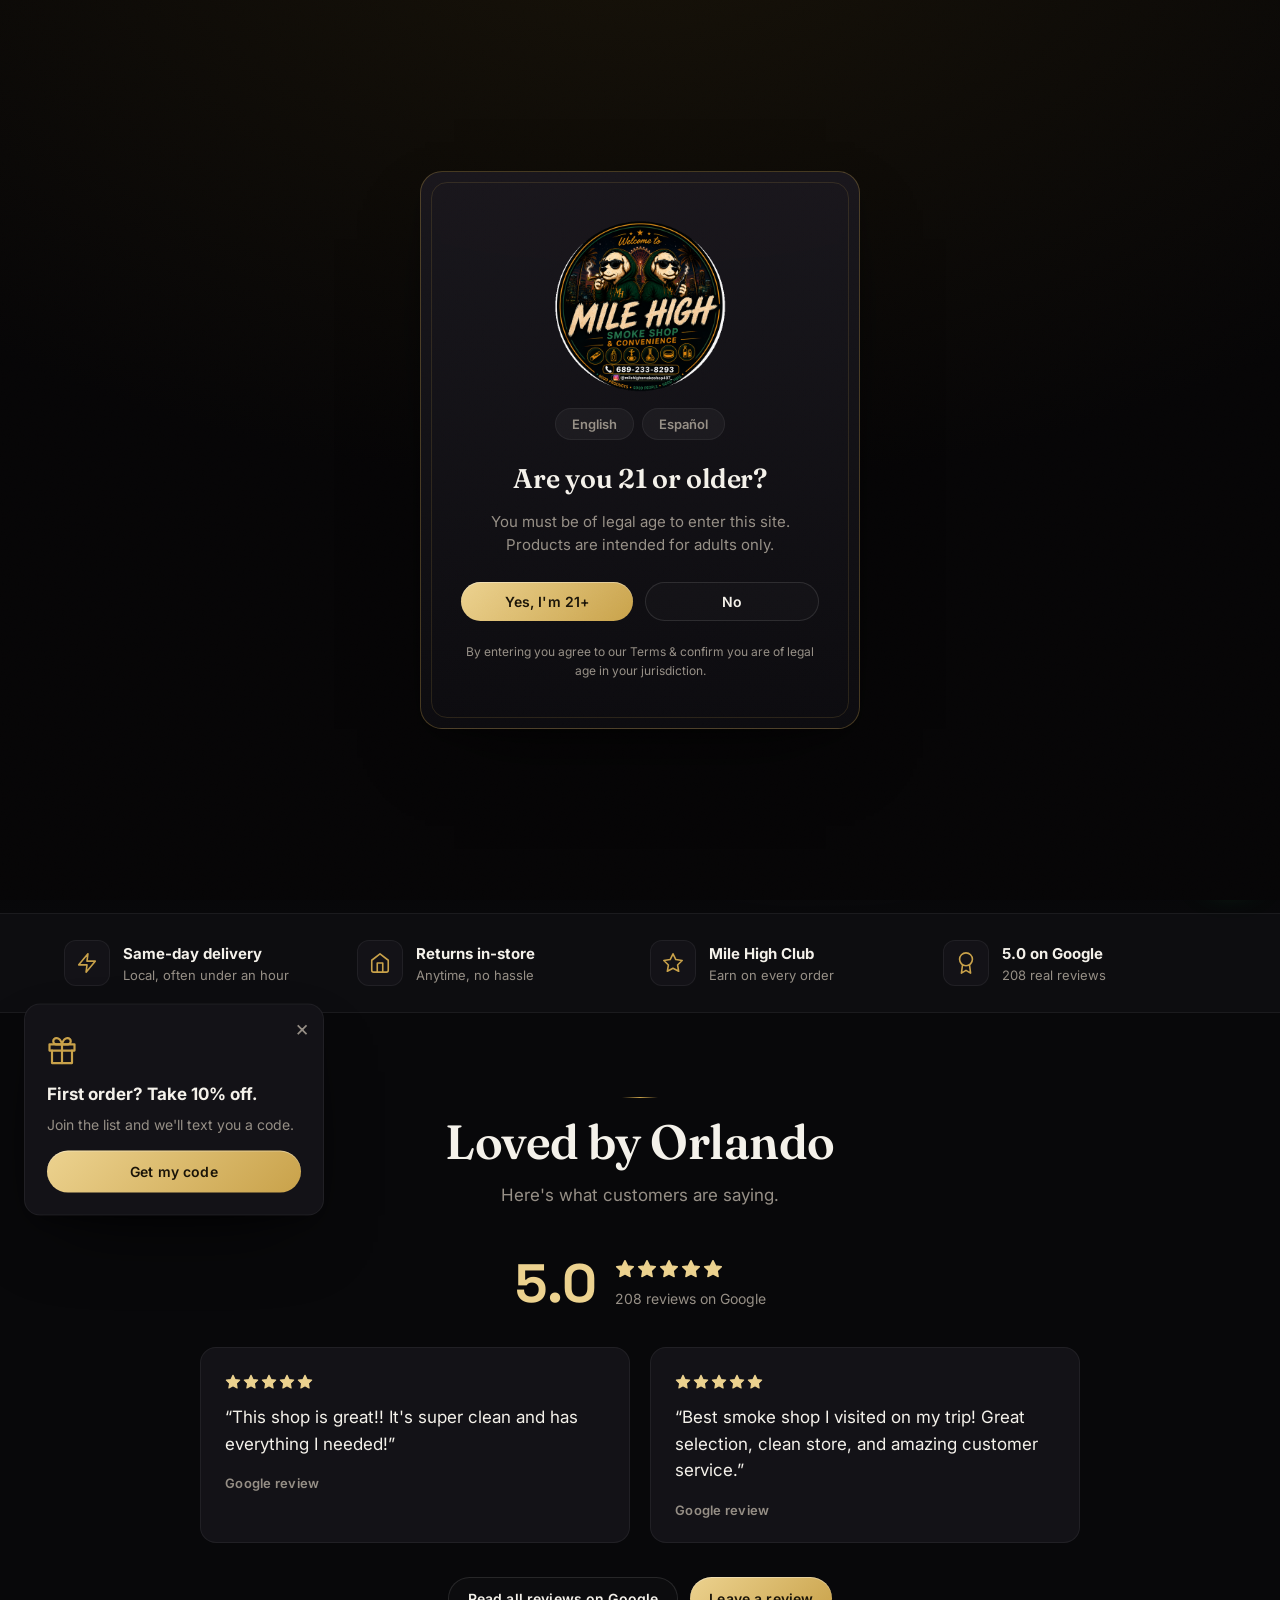
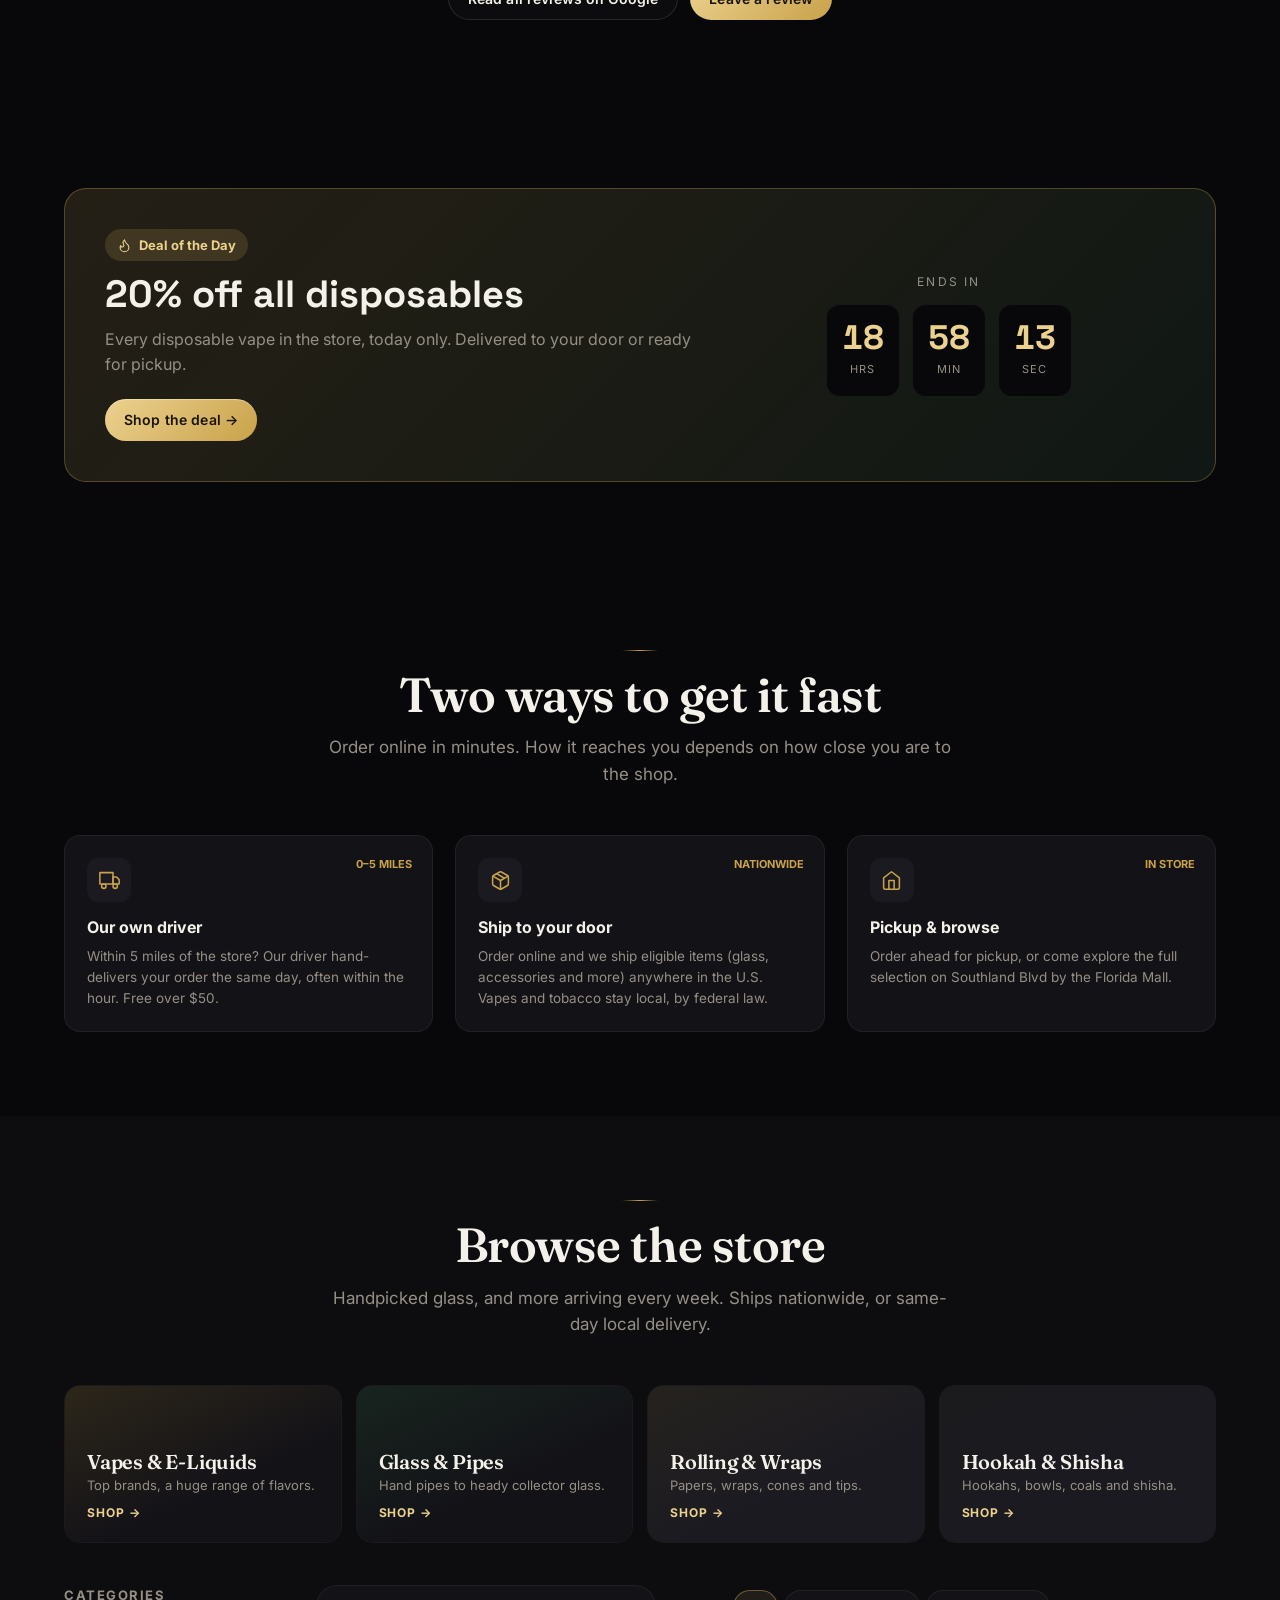
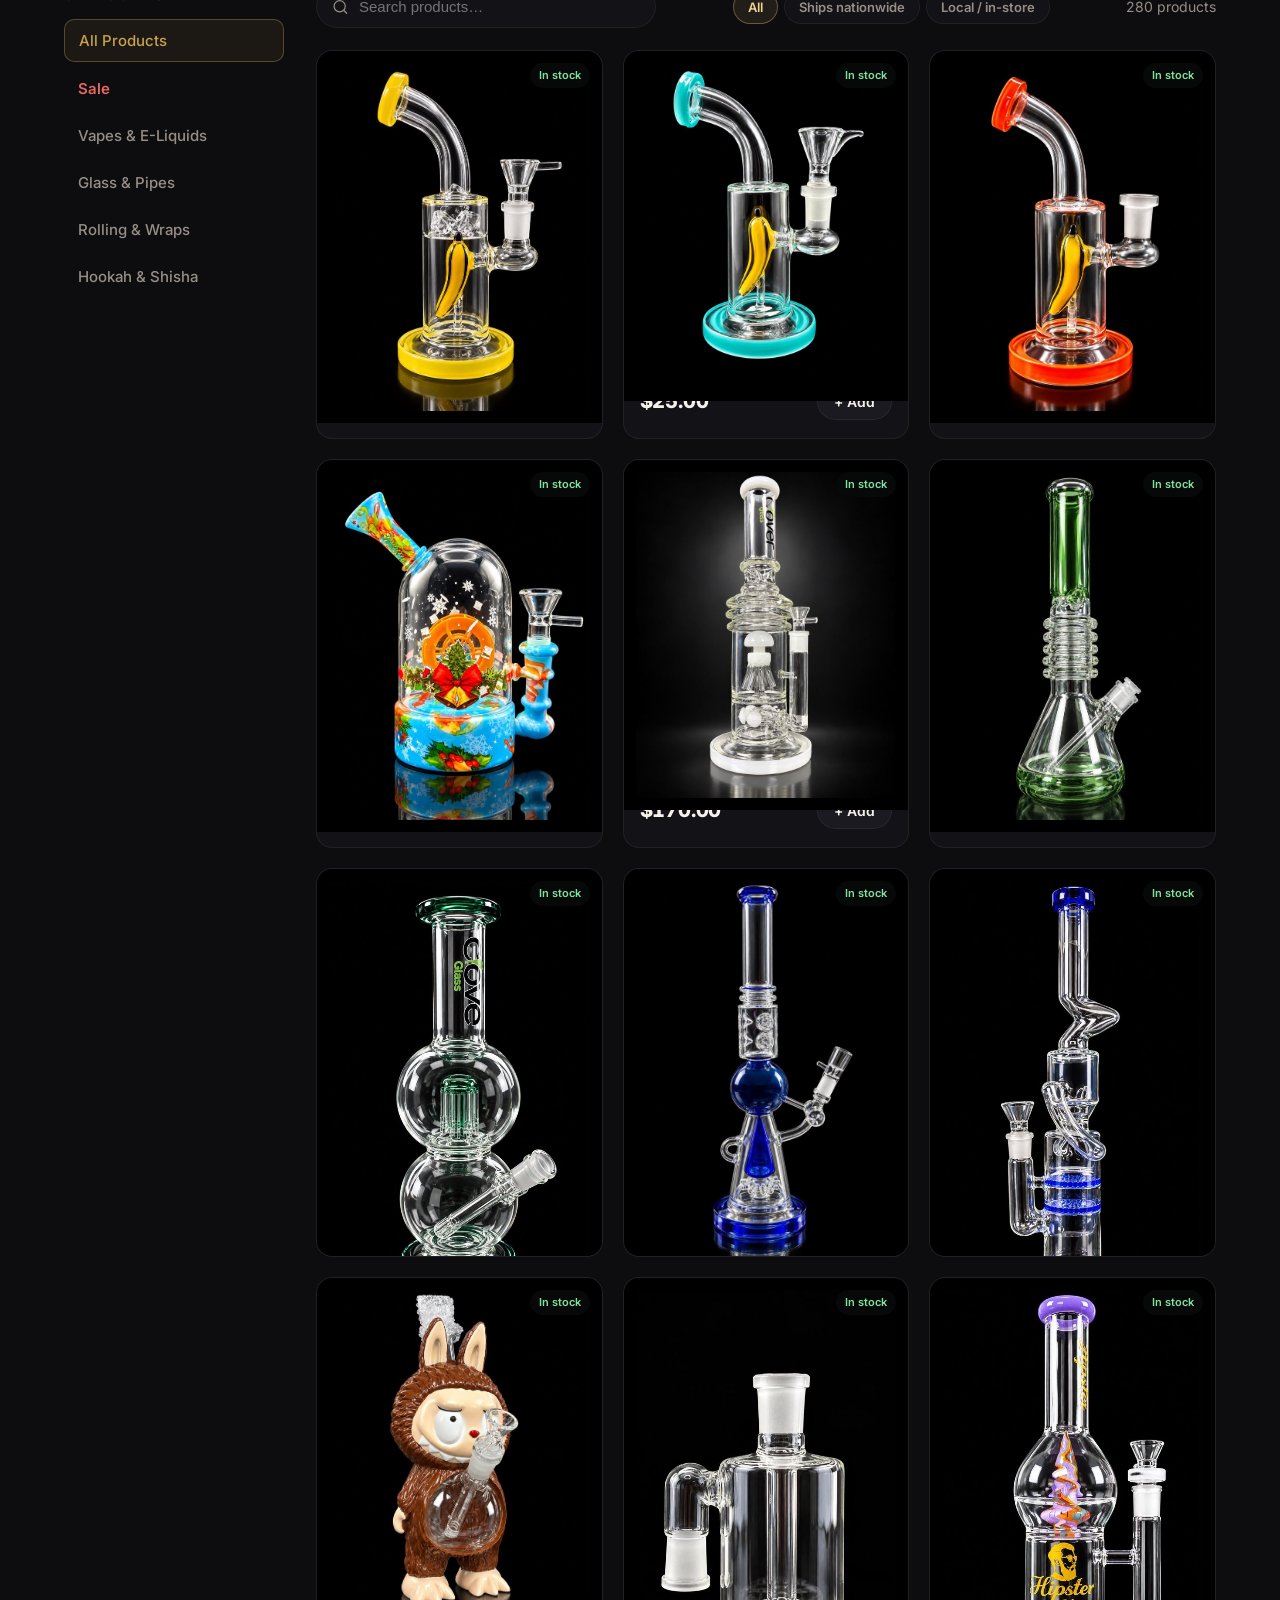
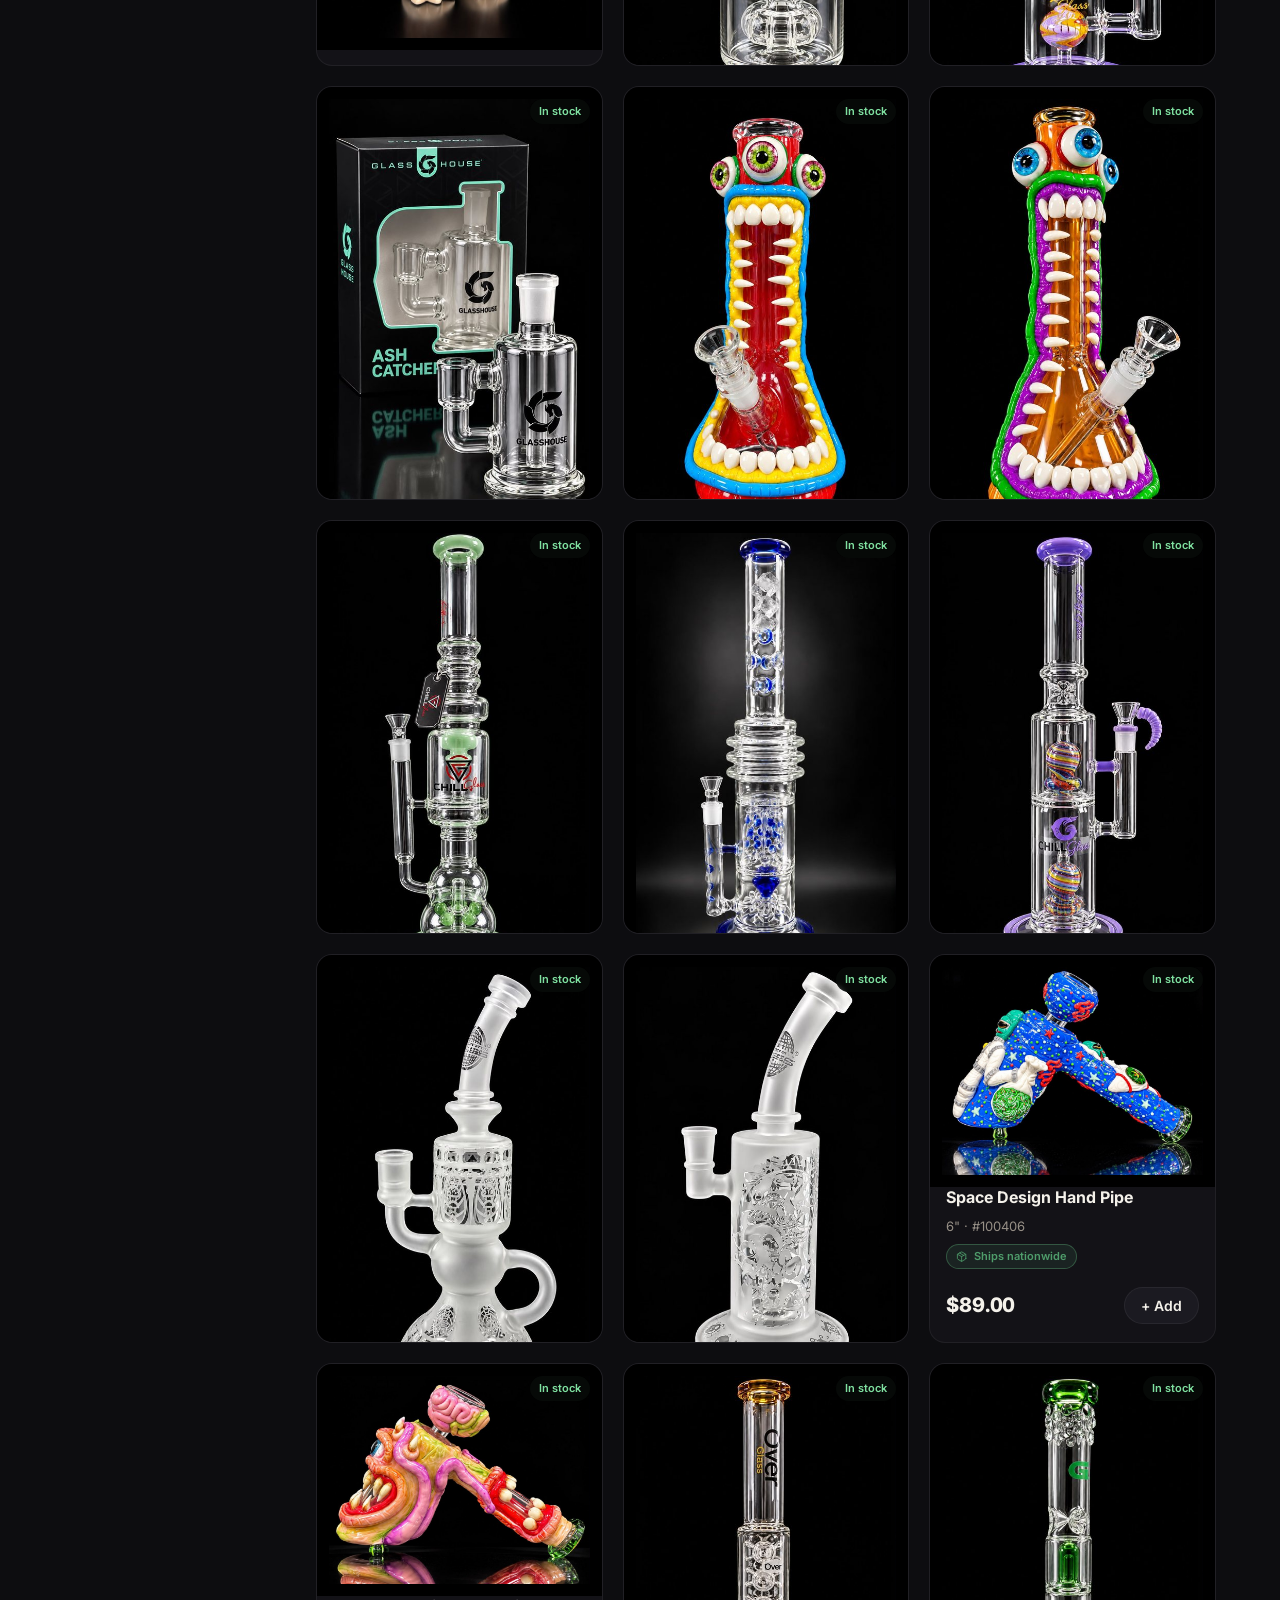
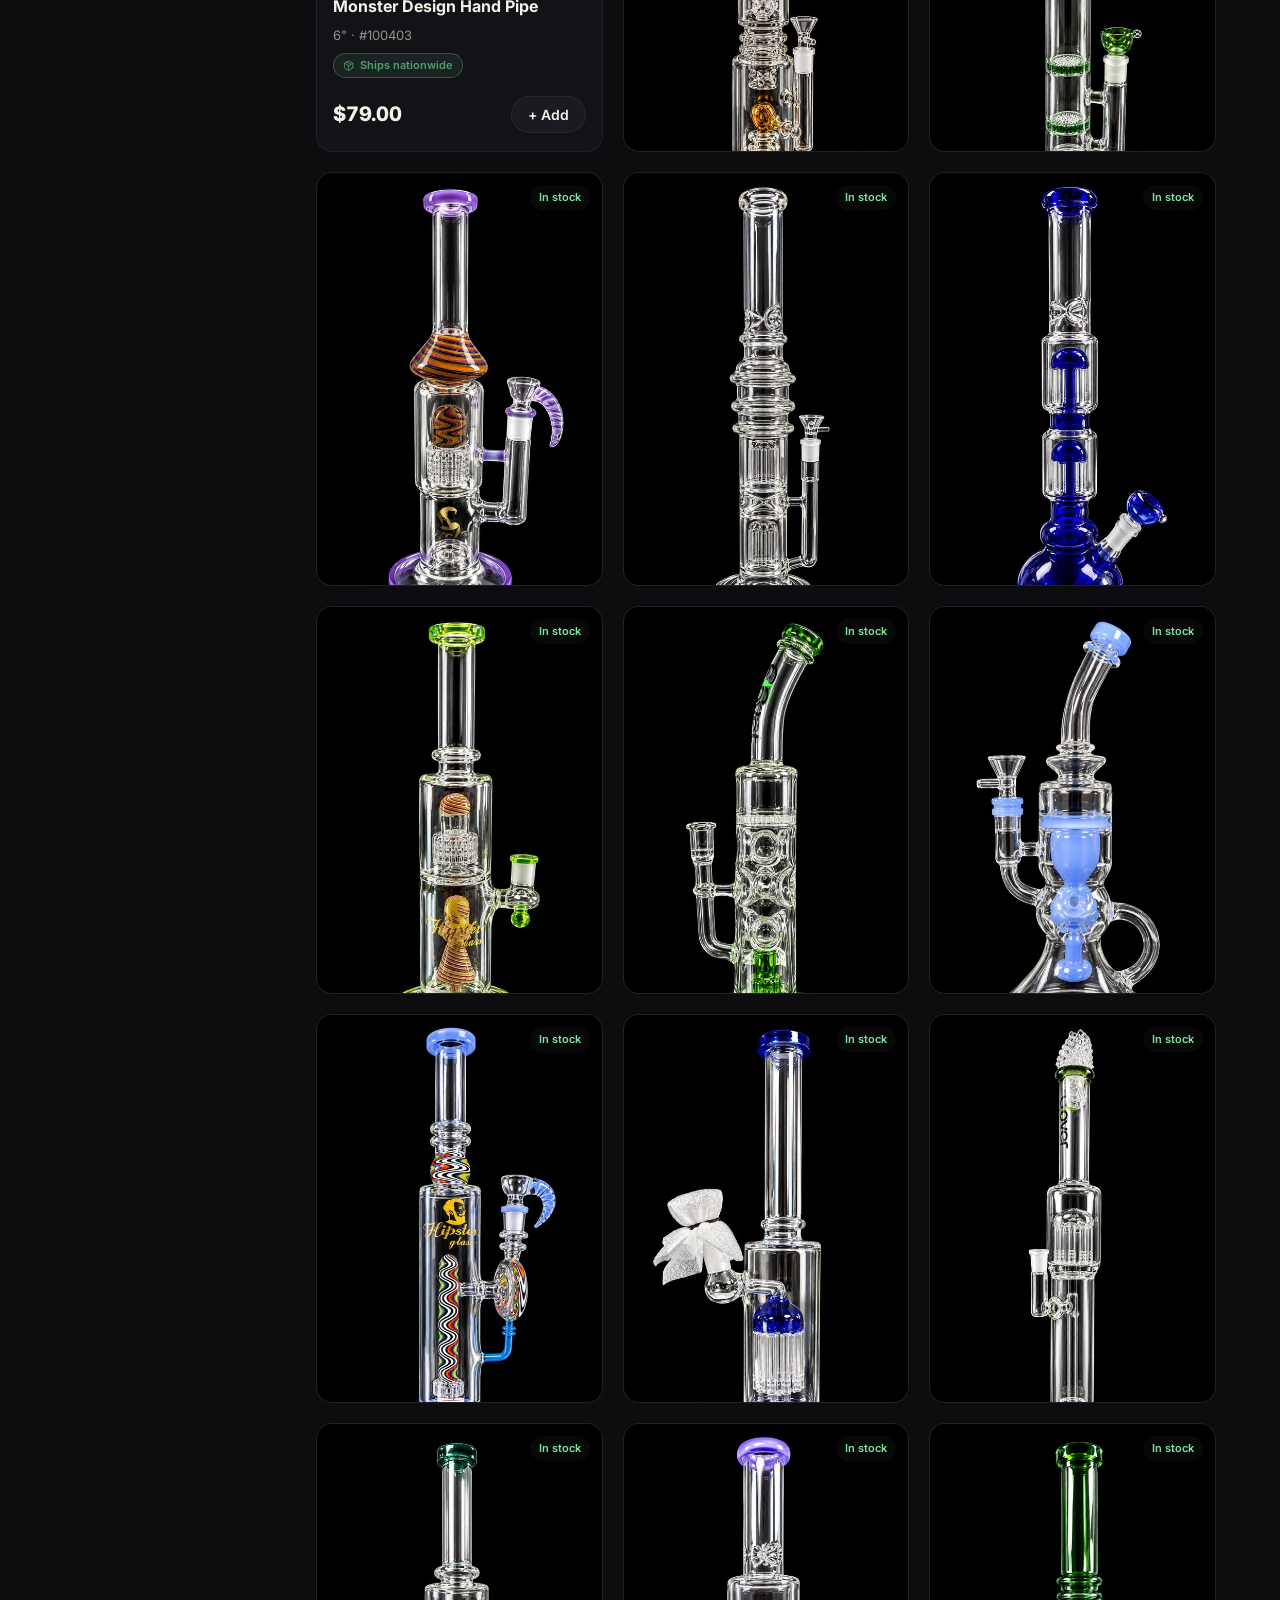
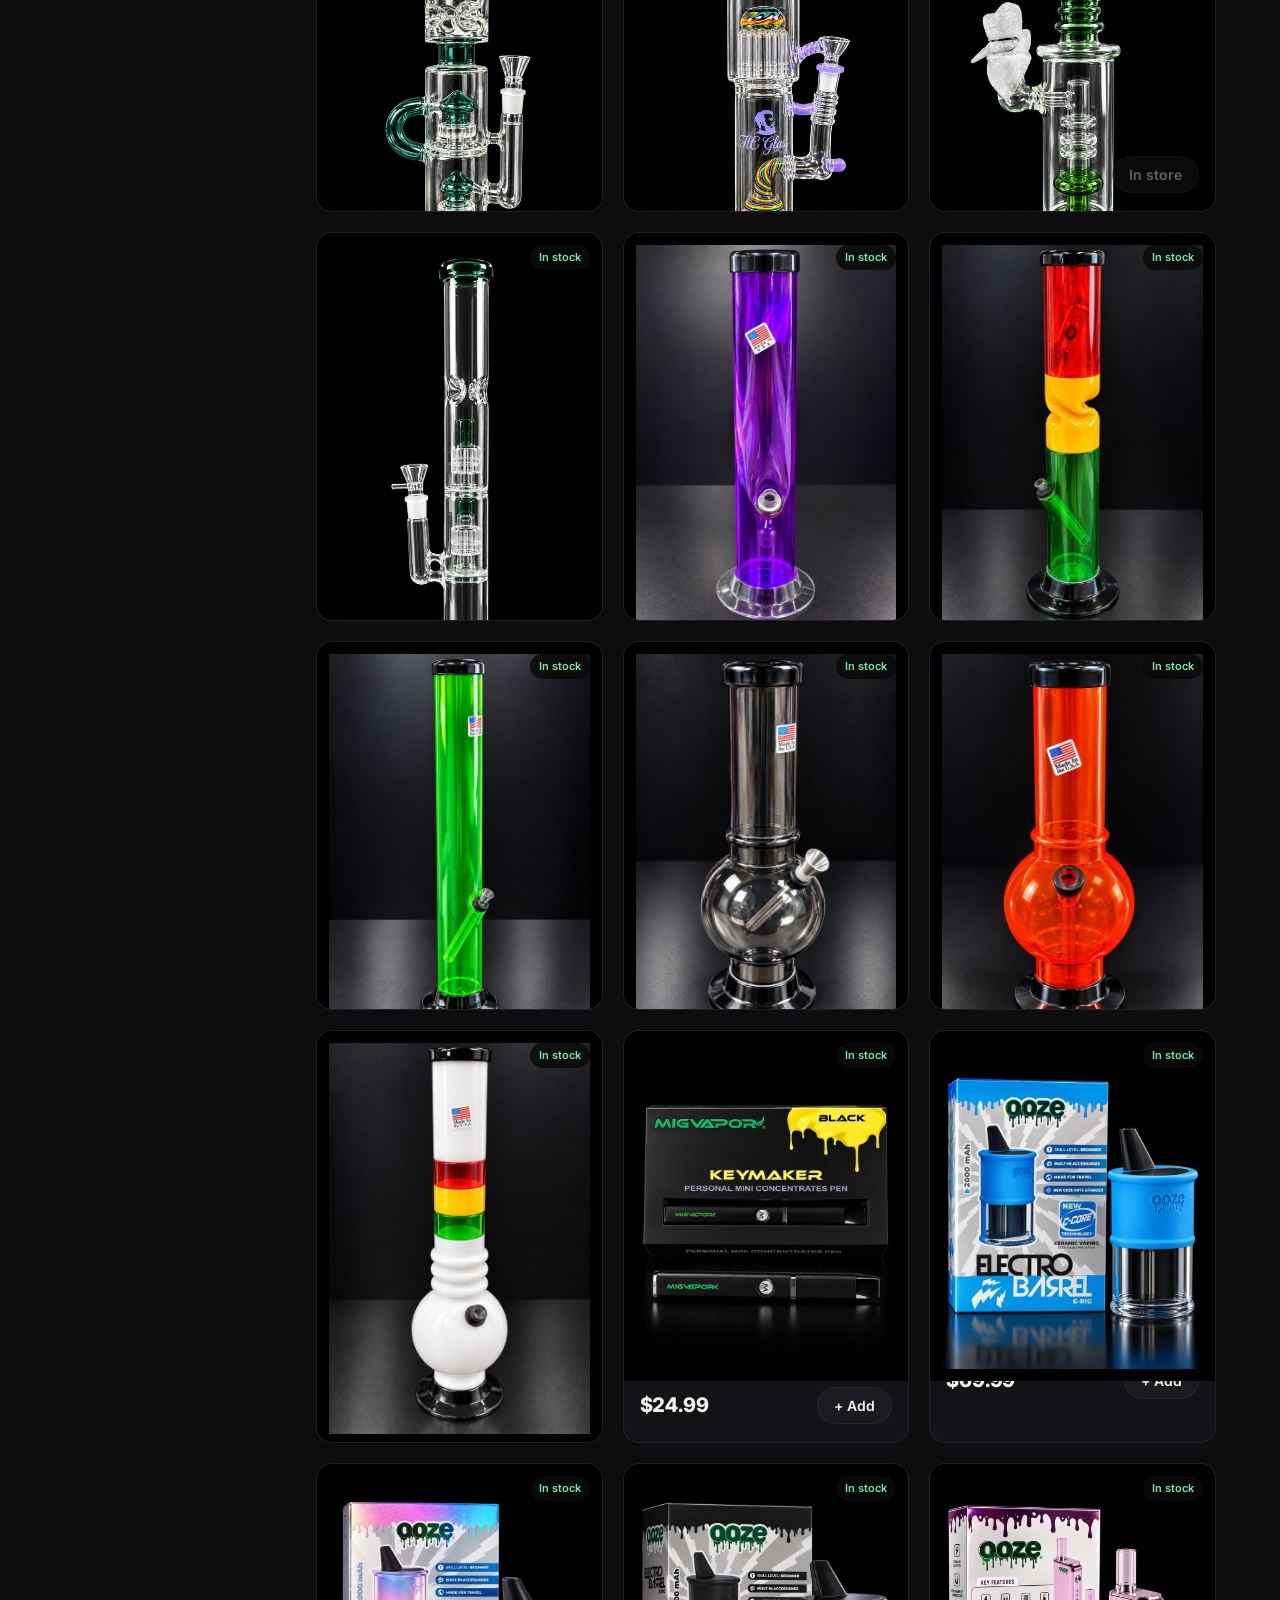
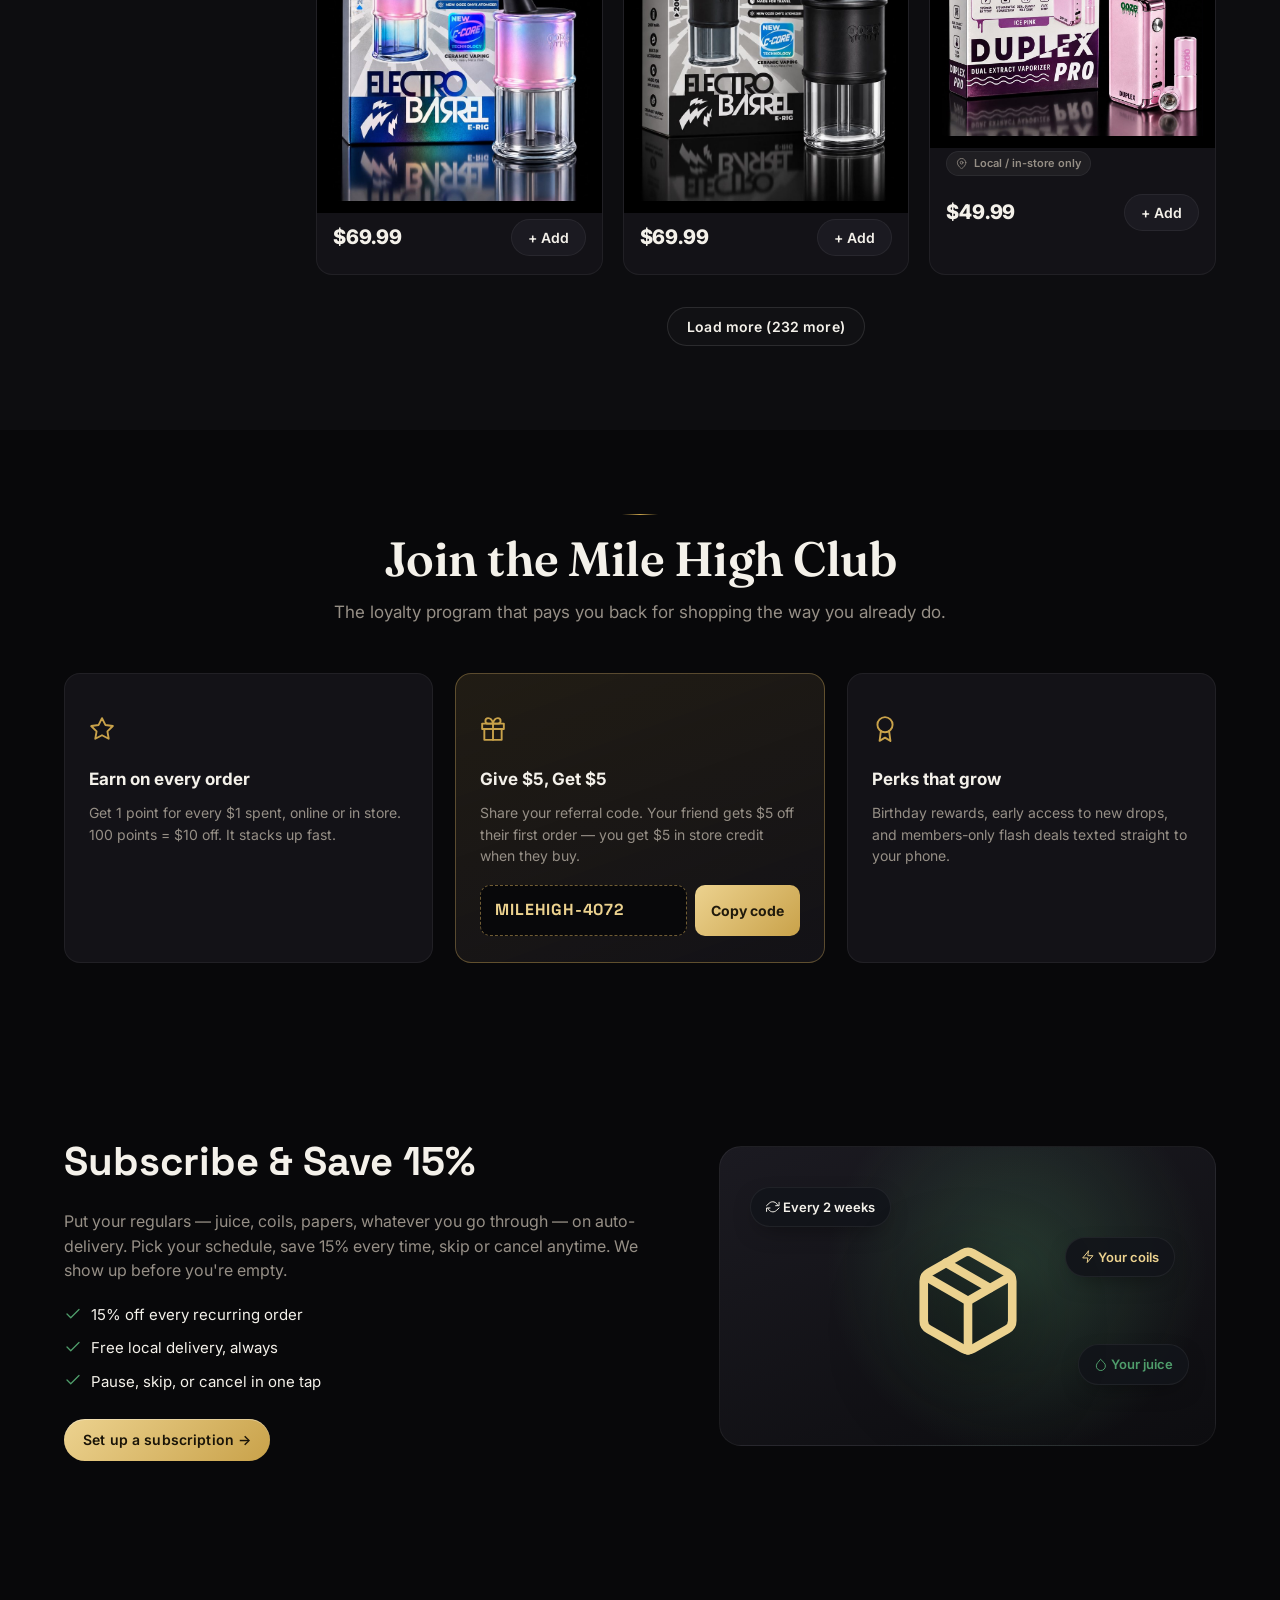
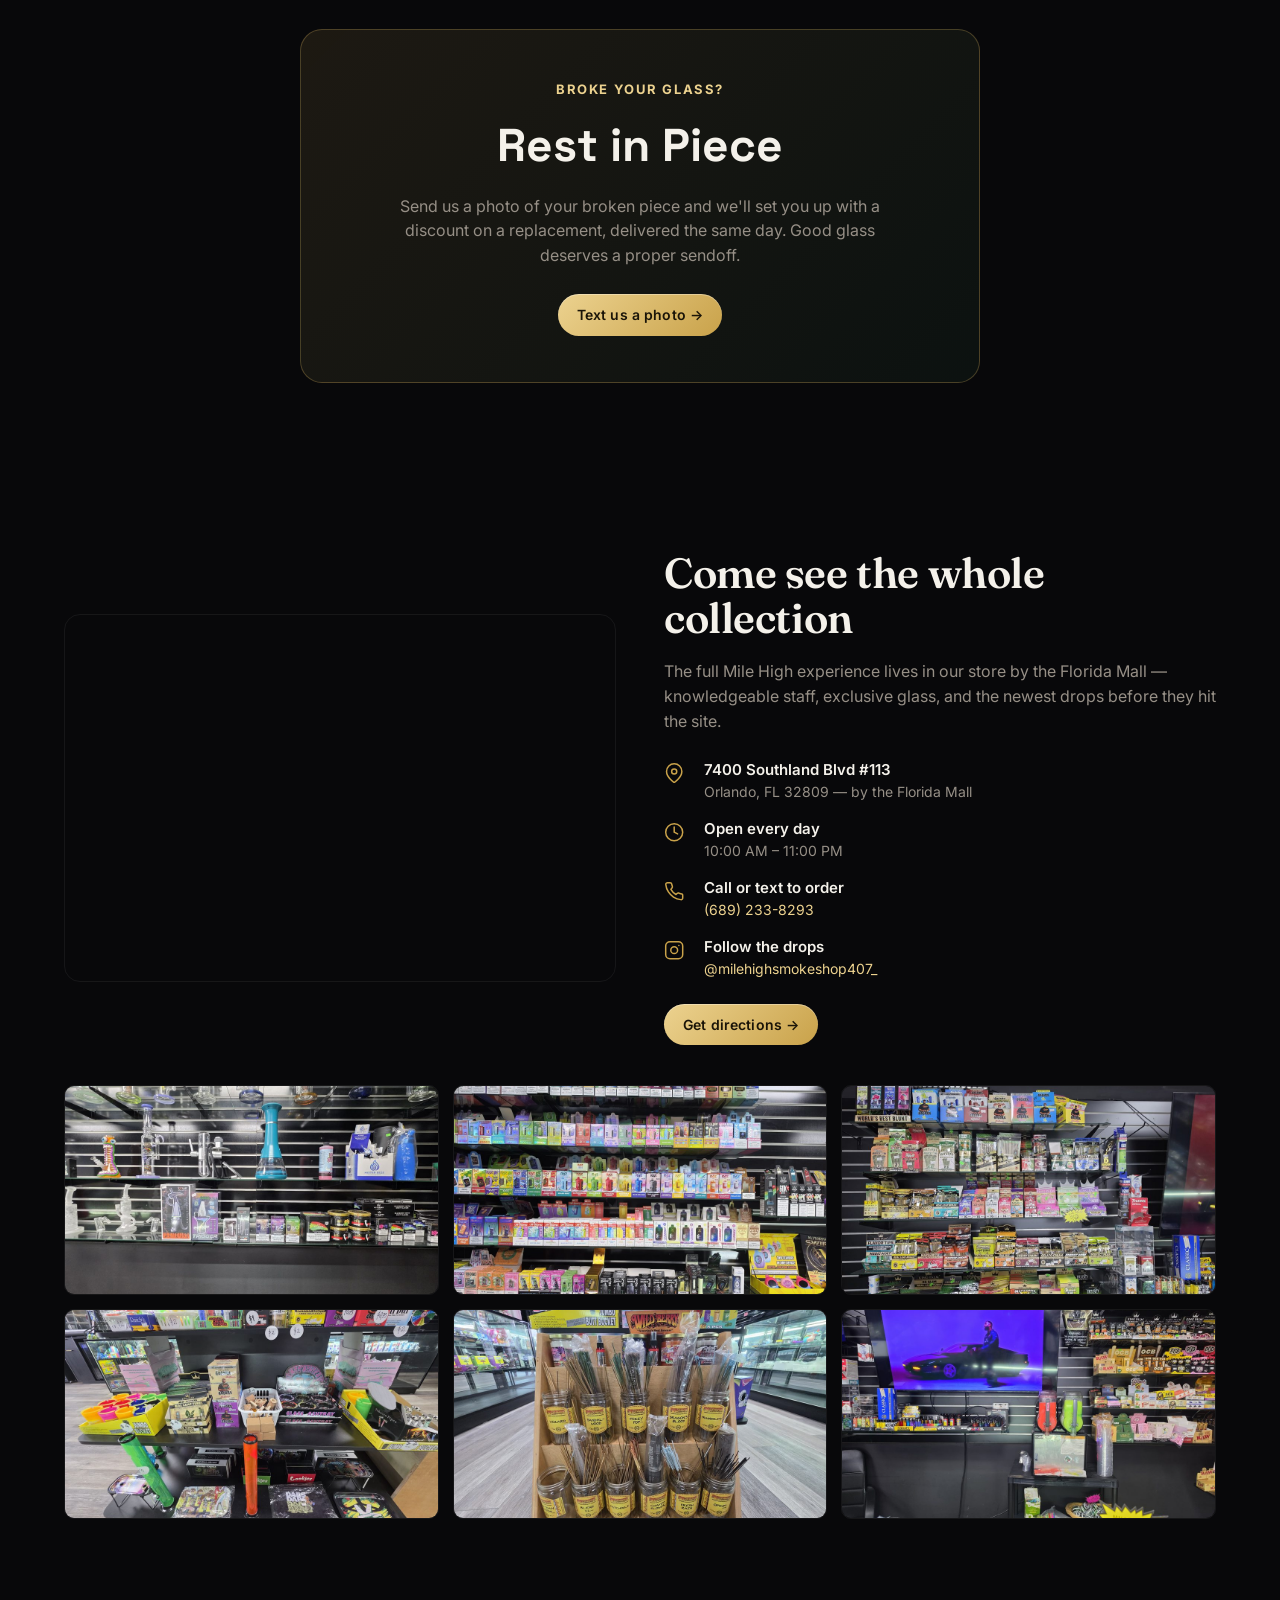
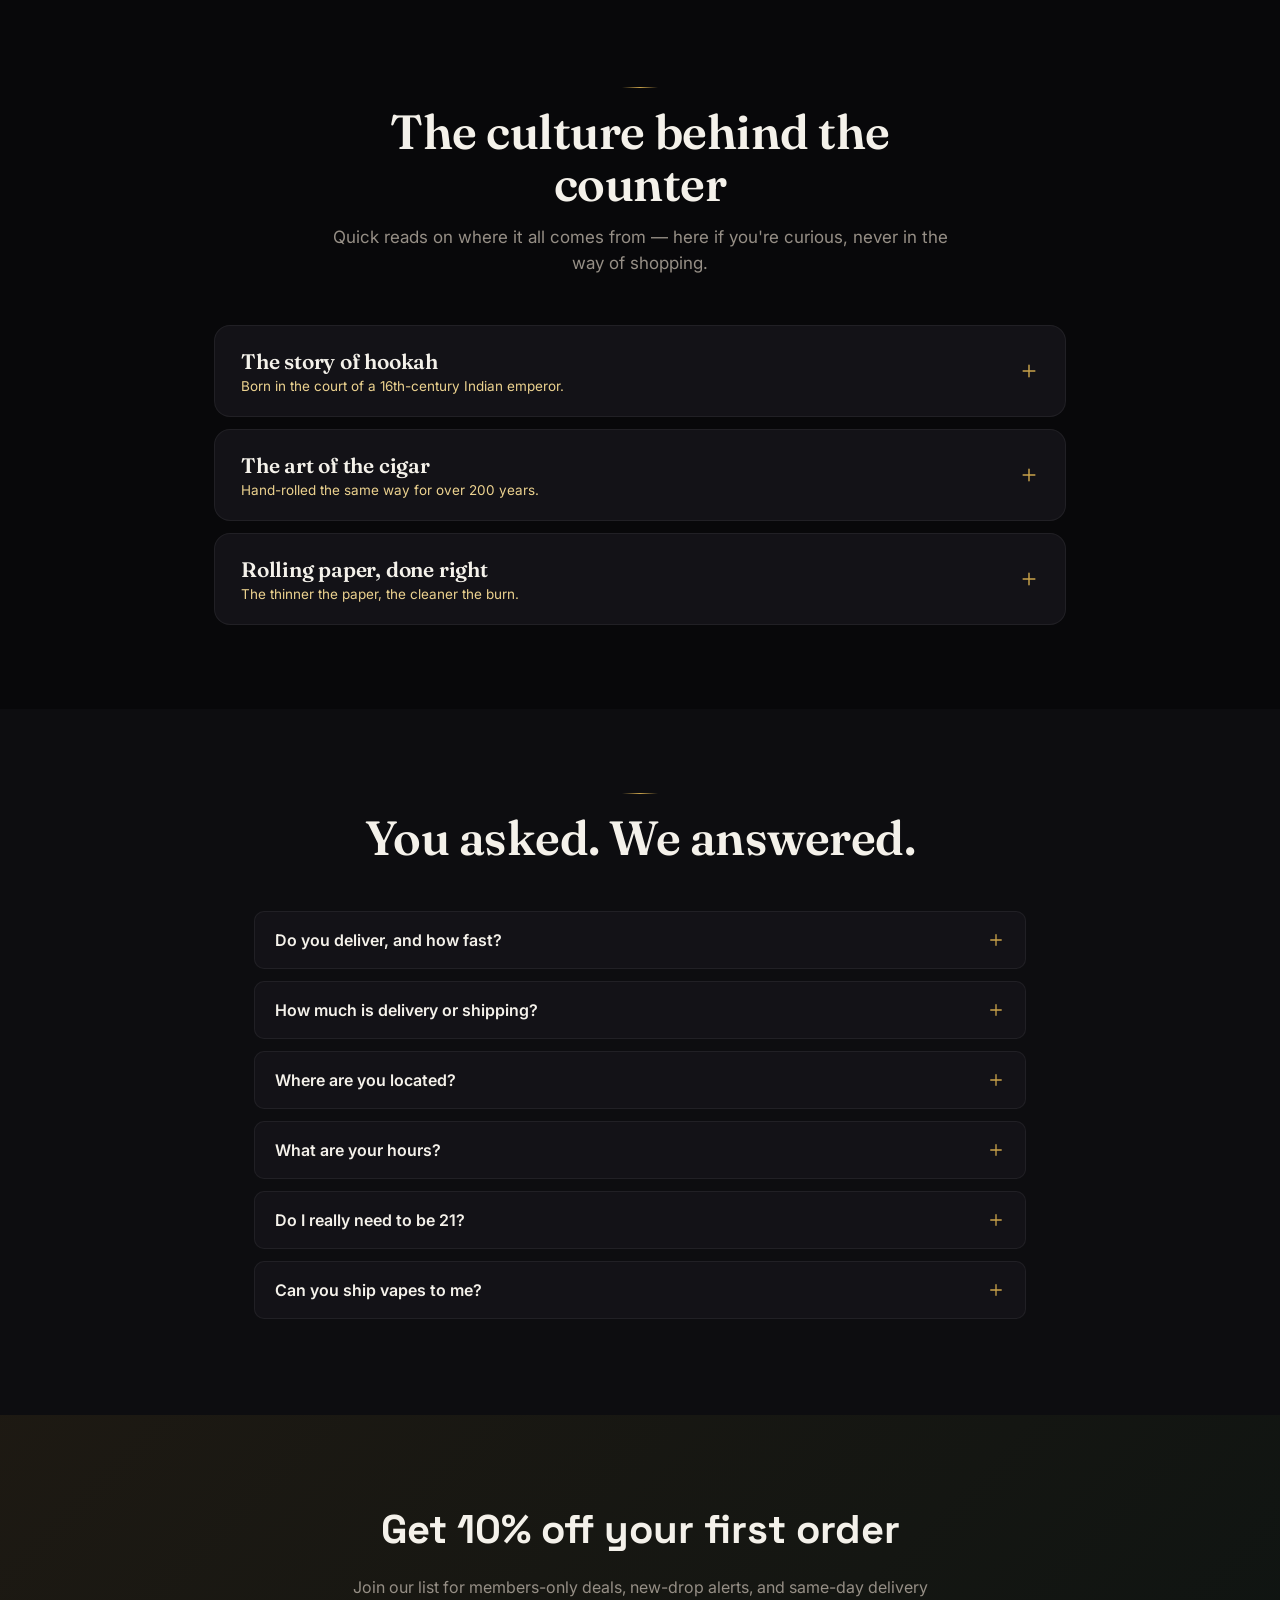
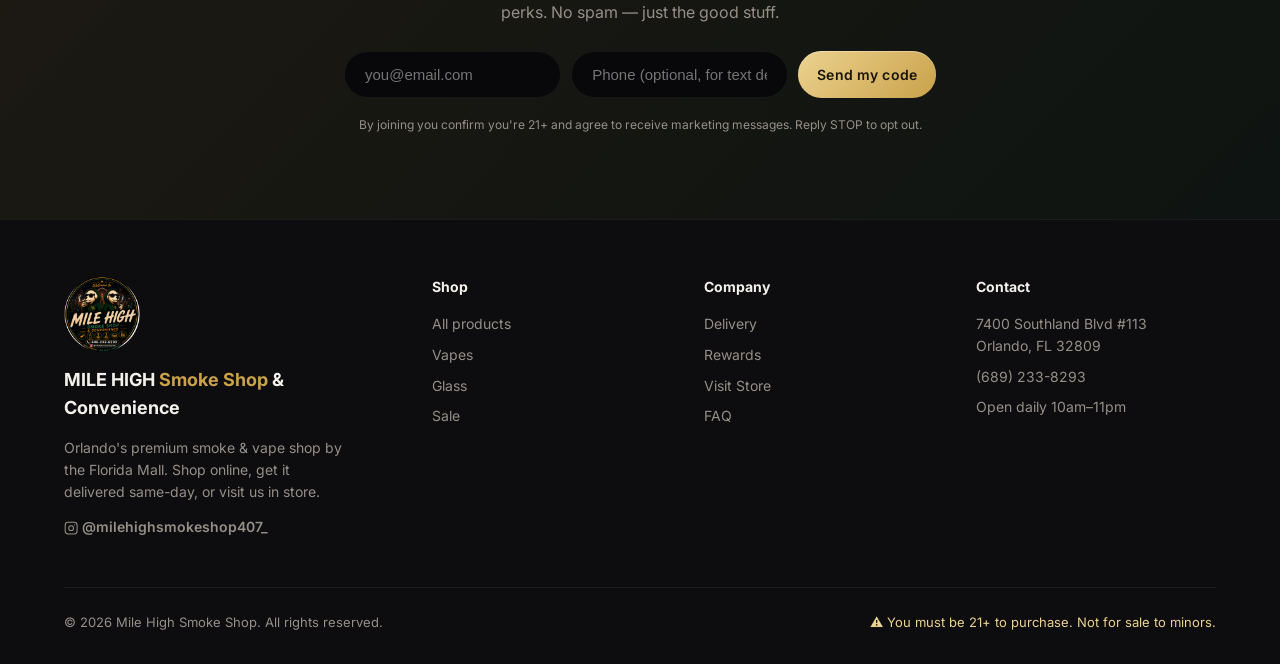
==== commit 9c6ec8b9: "Remove 1208 placeholders; all-real catalog + hide-empty categories Drop generic placeholder products" ====
--- a/index.html
+++ b/index.html
@@ -22,14 +22,14 @@
   <meta property="og:title" content="Mile High Smoke Shop — Orlando's Same-Day Vape &amp; Smoke Delivery" />
   <meta property="og:description" content="Shop Orlando's favorite smoke shop online. Same-day delivery to your door, or visit us by the Florida Mall. Open daily 10am–11pm. Se habla español." />
   <meta property="og:url" content="https://milehighsmokeshop.com/" />
-  <meta property="og:image" content="https://1elder.github.io/mile-high-smoke-shop/assets/og.jpg?v=39" />
+  <meta property="og:image" content="https://1elder.github.io/mile-high-smoke-shop/assets/og.jpg?v=40" />
   <meta property="og:site_name" content="Mile High Smoke Shop &amp; Convenience" />
   <meta property="og:locale" content="en_US" />
   <meta property="og:locale:alternate" content="es_US" />
   <meta name="twitter:card" content="summary_large_image" />
   <meta name="twitter:title" content="Mile High Smoke Shop — Orlando Same-Day Vape Delivery" />
   <meta name="twitter:description" content="Vapes, glass, hookah &amp; more — same-day local delivery, pickup, or nationwide shipping. Rated 5.0 on Google. Se habla español." />
-  <meta name="twitter:image" content="https://1elder.github.io/mile-high-smoke-shop/assets/og.jpg?v=39" />
+  <meta name="twitter:image" content="https://1elder.github.io/mile-high-smoke-shop/assets/og.jpg?v=40" />
 
   <!-- ============ STRUCTURED DATA (rich results) ============ -->
   <script type="application/ld+json">
@@ -7741,16 +7741,16 @@
   <link rel="preconnect" href="https://fonts.googleapis.com" />
   <link rel="preconnect" href="https://fonts.gstatic.com" crossorigin />
   <link href="https://fonts.googleapis.com/css2?family=Fraunces:opsz,wght@9..144,500;9..144,600;9..144,700&family=Inter:wght@400;500;600;700;800&family=Space+Grotesk:wght@500;600;700&display=swap" rel="stylesheet" />
-  <link rel="icon" type="image/png" href="assets/favicon.png?v=39" />
-  <link rel="apple-touch-icon" href="assets/logo.png?v=39" />
-  <link rel="stylesheet" href="styles.css?v=39" />
+  <link rel="icon" type="image/png" href="assets/favicon.png?v=40" />
+  <link rel="apple-touch-icon" href="assets/logo.png?v=40" />
+  <link rel="stylesheet" href="styles.css?v=40" />
 </head>
 <body>
 
   <!-- ===================== AGE GATE ===================== -->
   <div id="age-gate">
     <div class="age-card">
-      <img src="assets/logo.png?v=39" class="age-logo-img" alt="Mile High Smoke Shop &amp; Convenience" />
+      <img src="assets/logo.png?v=40" class="age-logo-img" alt="Mile High Smoke Shop &amp; Convenience" />
       <div class="age-lang">
         <button class="al-btn" data-setlang="en">English</button>
         <button class="al-btn" data-setlang="es">Español</button>
@@ -7778,7 +7778,7 @@
   <!-- ===================== HEADER ===================== -->
   <header>
     <div class="wrap nav">
-      <a href="#top" class="brand"><img src="assets/logo.png?v=39" class="brand-logo" alt="Mile High Smoke Shop &amp; Convenience" /> MILE HIGH <span>&nbsp;Smoke Shop</span></a>
+      <a href="#top" class="brand"><img src="assets/logo.png?v=40" class="brand-logo" alt="Mile High Smoke Shop &amp; Convenience" /> MILE HIGH <span>&nbsp;Smoke Shop</span></a>
       <nav class="nav-links">
         <a href="#shop"     data-i18n="nav.shop">Shop</a>
         <a href="#delivery" data-i18n="nav.delivery">Delivery</a>
@@ -8034,12 +8034,12 @@
     </div>
     <div class="wrap">
       <div class="store-photos">
-        <img src="assets/store1.jpg?v=39" alt="Glass selection inside Mile High Smoke Shop" loading="lazy" />
-        <img src="assets/store2.jpg?v=39" alt="Wall of vapes and disposables" loading="lazy" />
-        <img src="assets/store3.jpg?v=39" alt="Rolling papers and wraps aisle" loading="lazy" />
-        <img src="assets/store4.jpg?v=39" alt="Display counter" loading="lazy" />
-        <img src="assets/store5.jpg?v=39" alt="Incense and accessories" loading="lazy" />
-        <img src="assets/store6.jpg?v=39" alt="Shop shelves" loading="lazy" />
+        <img src="assets/store1.jpg?v=40" alt="Glass selection inside Mile High Smoke Shop" loading="lazy" />
+        <img src="assets/store2.jpg?v=40" alt="Wall of vapes and disposables" loading="lazy" />
+        <img src="assets/store3.jpg?v=40" alt="Rolling papers and wraps aisle" loading="lazy" />
+        <img src="assets/store4.jpg?v=40" alt="Display counter" loading="lazy" />
+        <img src="assets/store5.jpg?v=40" alt="Incense and accessories" loading="lazy" />
+        <img src="assets/store6.jpg?v=40" alt="Shop shelves" loading="lazy" />
       </div>
     </div>
   </section>
@@ -8116,7 +8116,7 @@
     <div class="wrap">
       <div class="foot-grid">
         <div class="foot-col foot-brand">
-          <img src="assets/logo.png?v=39" class="foot-logo" alt="Mile High Smoke Shop &amp; Convenience" />
+          <img src="assets/logo.png?v=40" class="foot-logo" alt="Mile High Smoke Shop &amp; Convenience" />
           <h5 style="font-size:18px;">MILE HIGH <span style="color:var(--gold)">Smoke Shop</span> &amp; Convenience</h5>
           <p data-i18n="foot.blurb">Orlando's premium smoke &amp; vape shop by the Florida Mall. Shop online, get it delivered same-day, or visit us in store.</p>
           <a href="https://www.instagram.com/milehighsmokeshop407_/" target="_blank" rel="noopener" class="ig-link"><span data-icon="instagram"></span> @milehighsmokeshop407_</a>
@@ -8194,9 +8194,9 @@
     <svg viewBox="0 0 32 32" aria-hidden="true"><path d="M16.02 3.2c-7.04 0-12.75 5.7-12.75 12.74 0 2.25.59 4.44 1.7 6.38L3.2 28.8l6.66-1.74a12.7 12.7 0 0 0 6.15 1.57h.01c7.03 0 12.74-5.71 12.74-12.75 0-3.4-1.33-6.6-3.73-9.01a12.66 12.66 0 0 0-9.01-3.67zm0 23.36h-.01a10.6 10.6 0 0 1-5.4-1.48l-.39-.23-3.95 1.03 1.05-3.85-.25-.4a10.57 10.57 0 0 1-1.62-5.65c0-5.85 4.76-10.6 10.62-10.6 2.83 0 5.5 1.11 7.5 3.11a10.53 10.53 0 0 1 3.1 7.5c0 5.85-4.76 10.6-10.6 10.6zm5.82-7.94c-.32-.16-1.89-.93-2.18-1.04-.29-.11-.5-.16-.72.16-.21.32-.82 1.04-1.01 1.25-.19.21-.37.24-.69.08-.32-.16-1.35-.5-2.56-1.58-.95-.85-1.59-1.89-1.78-2.21-.19-.32-.02-.49.14-.65.14-.14.32-.37.48-.56.16-.19.21-.32.32-.53.11-.21.05-.4-.03-.56-.08-.16-.72-1.74-.99-2.38-.26-.62-.52-.54-.72-.55l-.61-.01c-.21 0-.56.08-.85.4-.29.32-1.11 1.09-1.11 2.66 0 1.57 1.14 3.08 1.3 3.29.16.21 2.25 3.43 5.44 4.81.76.33 1.35.52 1.81.67.76.24 1.46.21 2 .13.61-.09 1.89-.77 2.16-1.52.27-.75.27-1.38.19-1.52-.08-.13-.29-.21-.61-.37z"/></svg>
   </a>
 
-  <script src="products.js?v=39"></script>
-  <script src="i18n.js?v=39"></script>
-  <script src="icons.js?v=39"></script>
-  <script src="app.js?v=39"></script>
+  <script src="products.js?v=40"></script>
+  <script src="i18n.js?v=40"></script>
+  <script src="icons.js?v=40"></script>
+  <script src="app.js?v=40"></script>
 </body>
 </html>
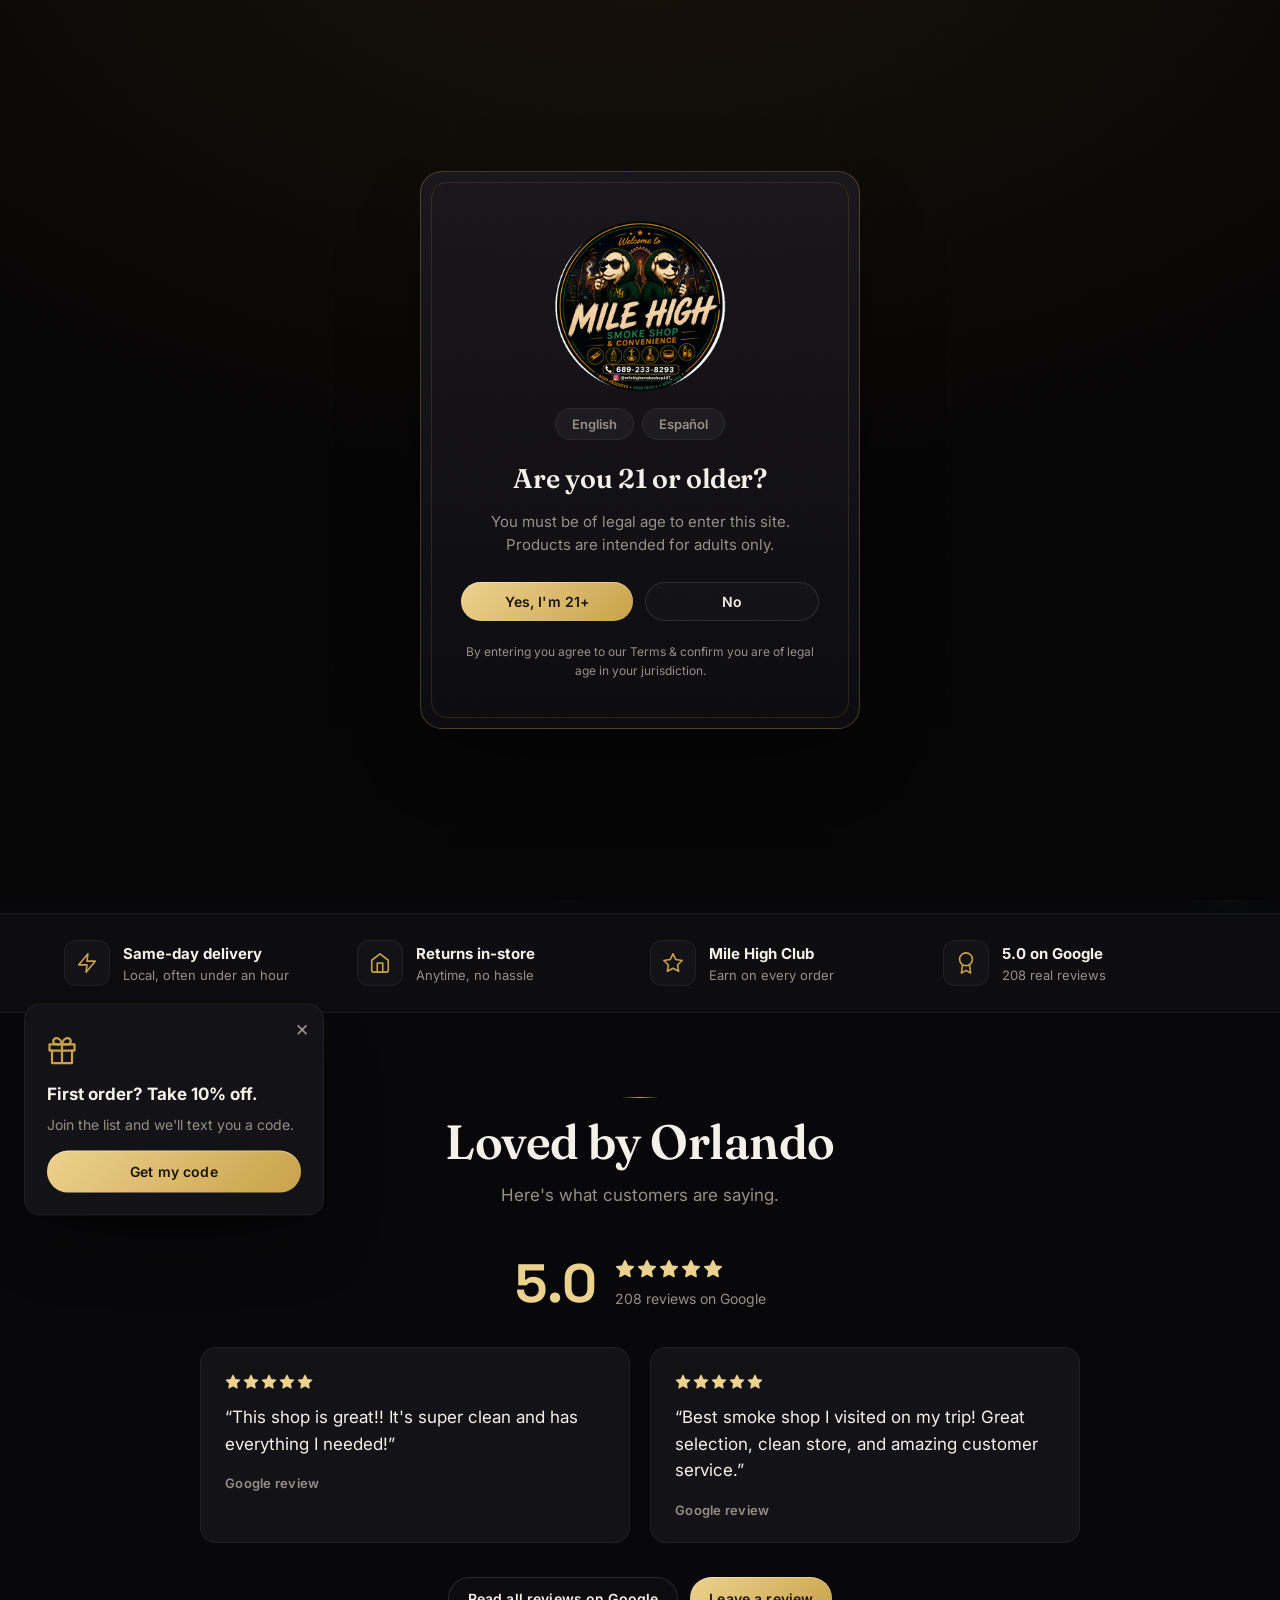
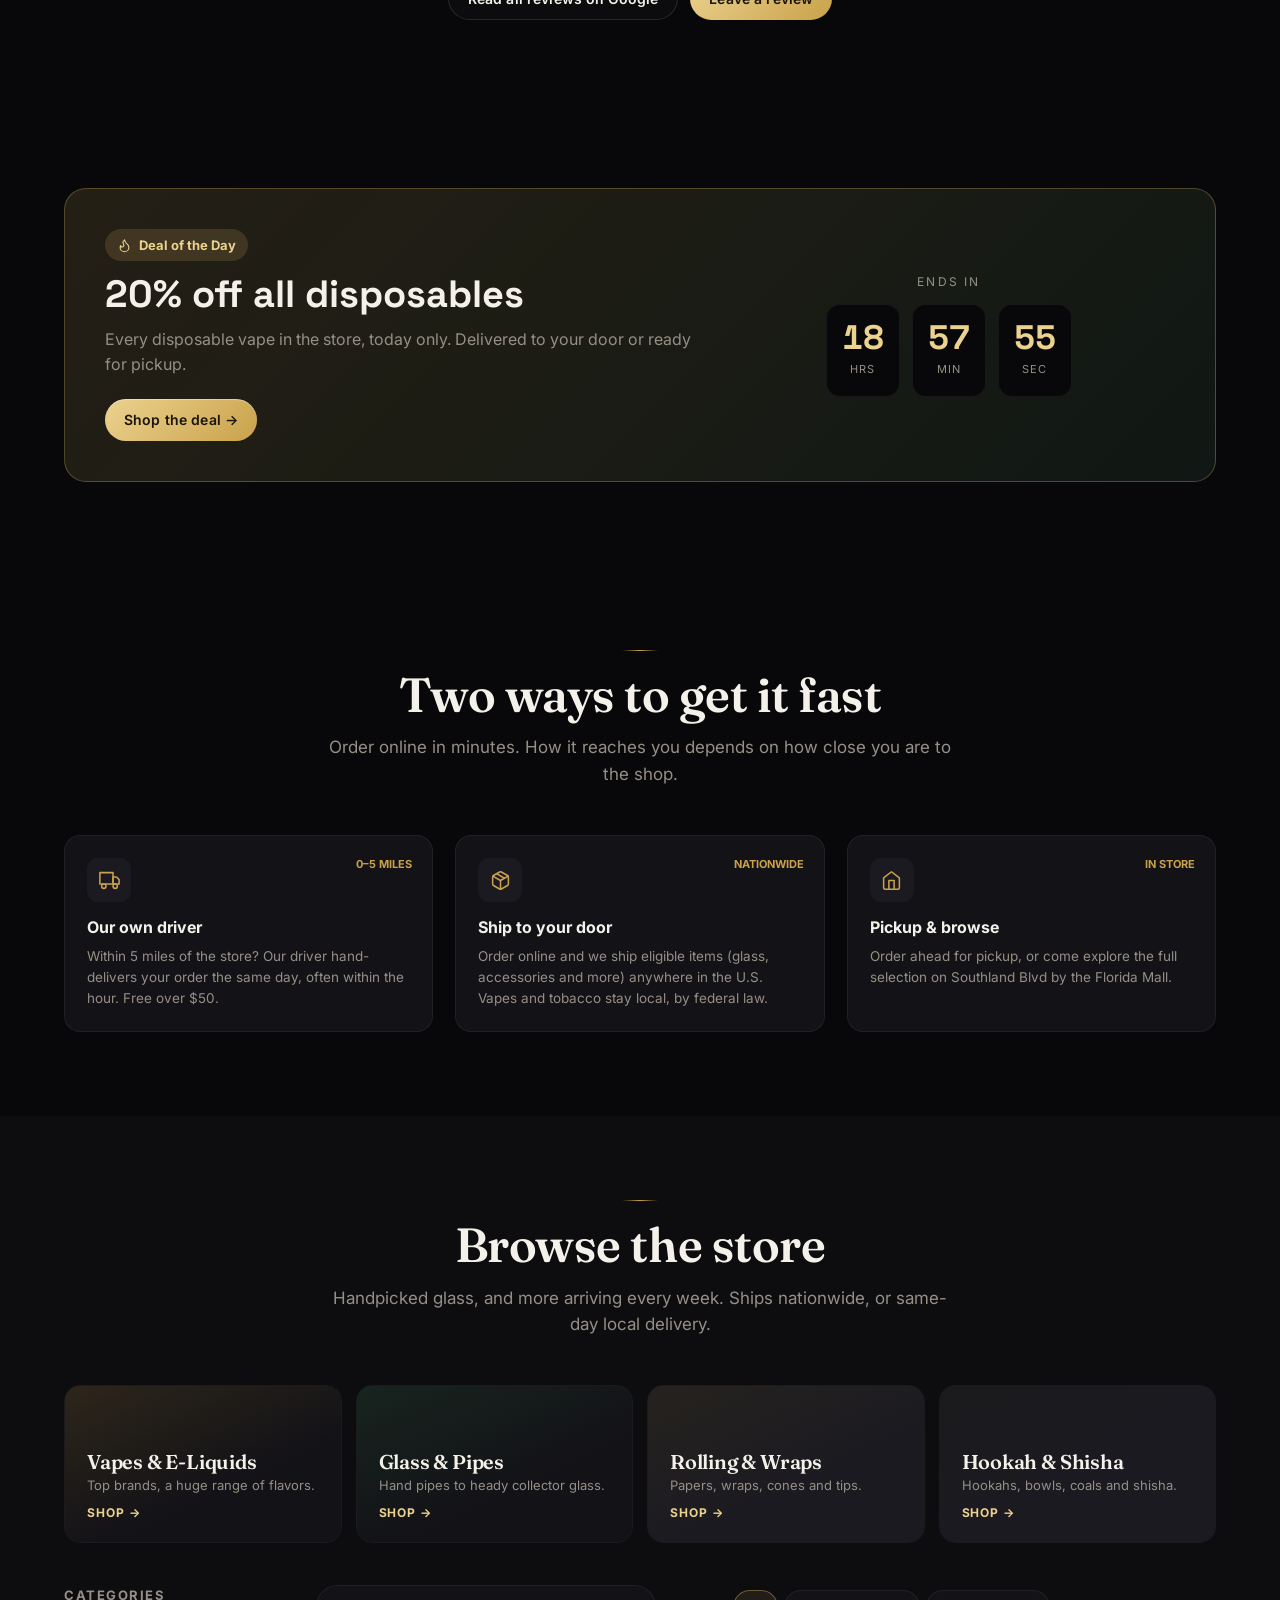
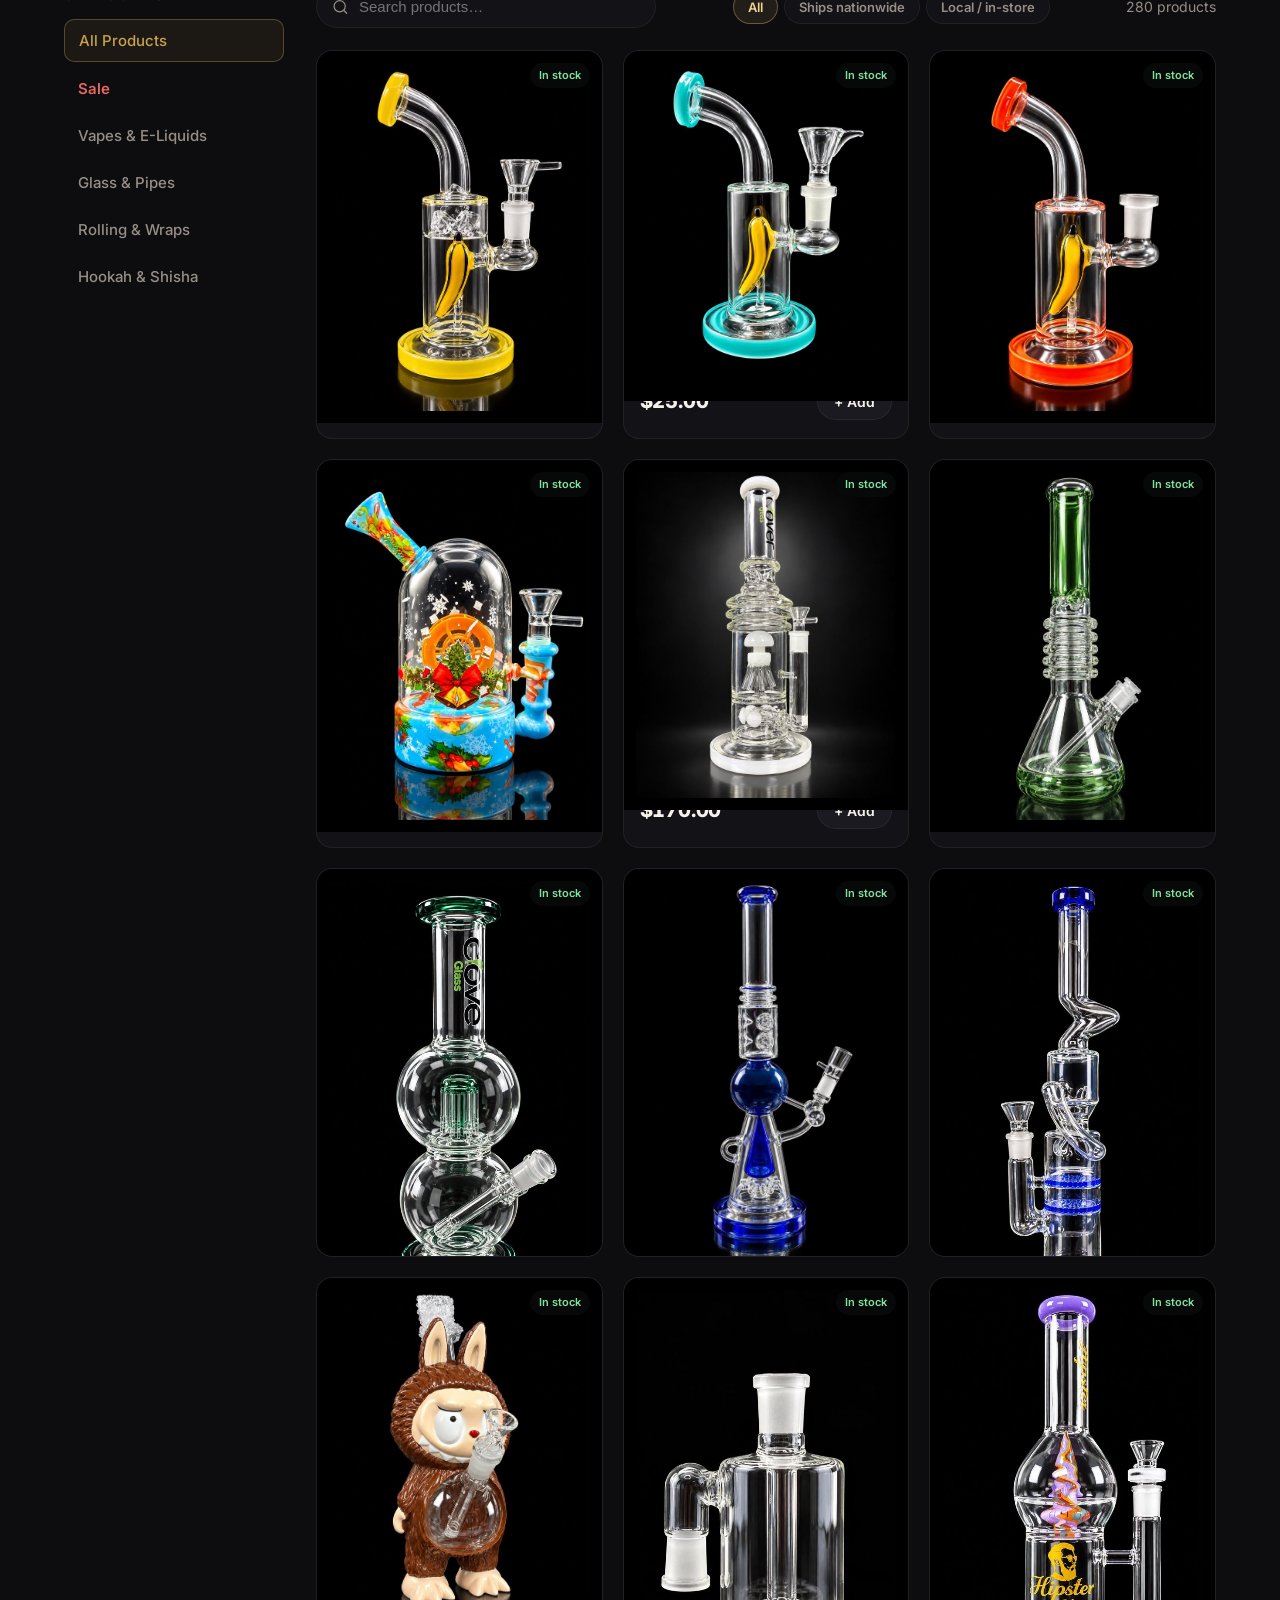
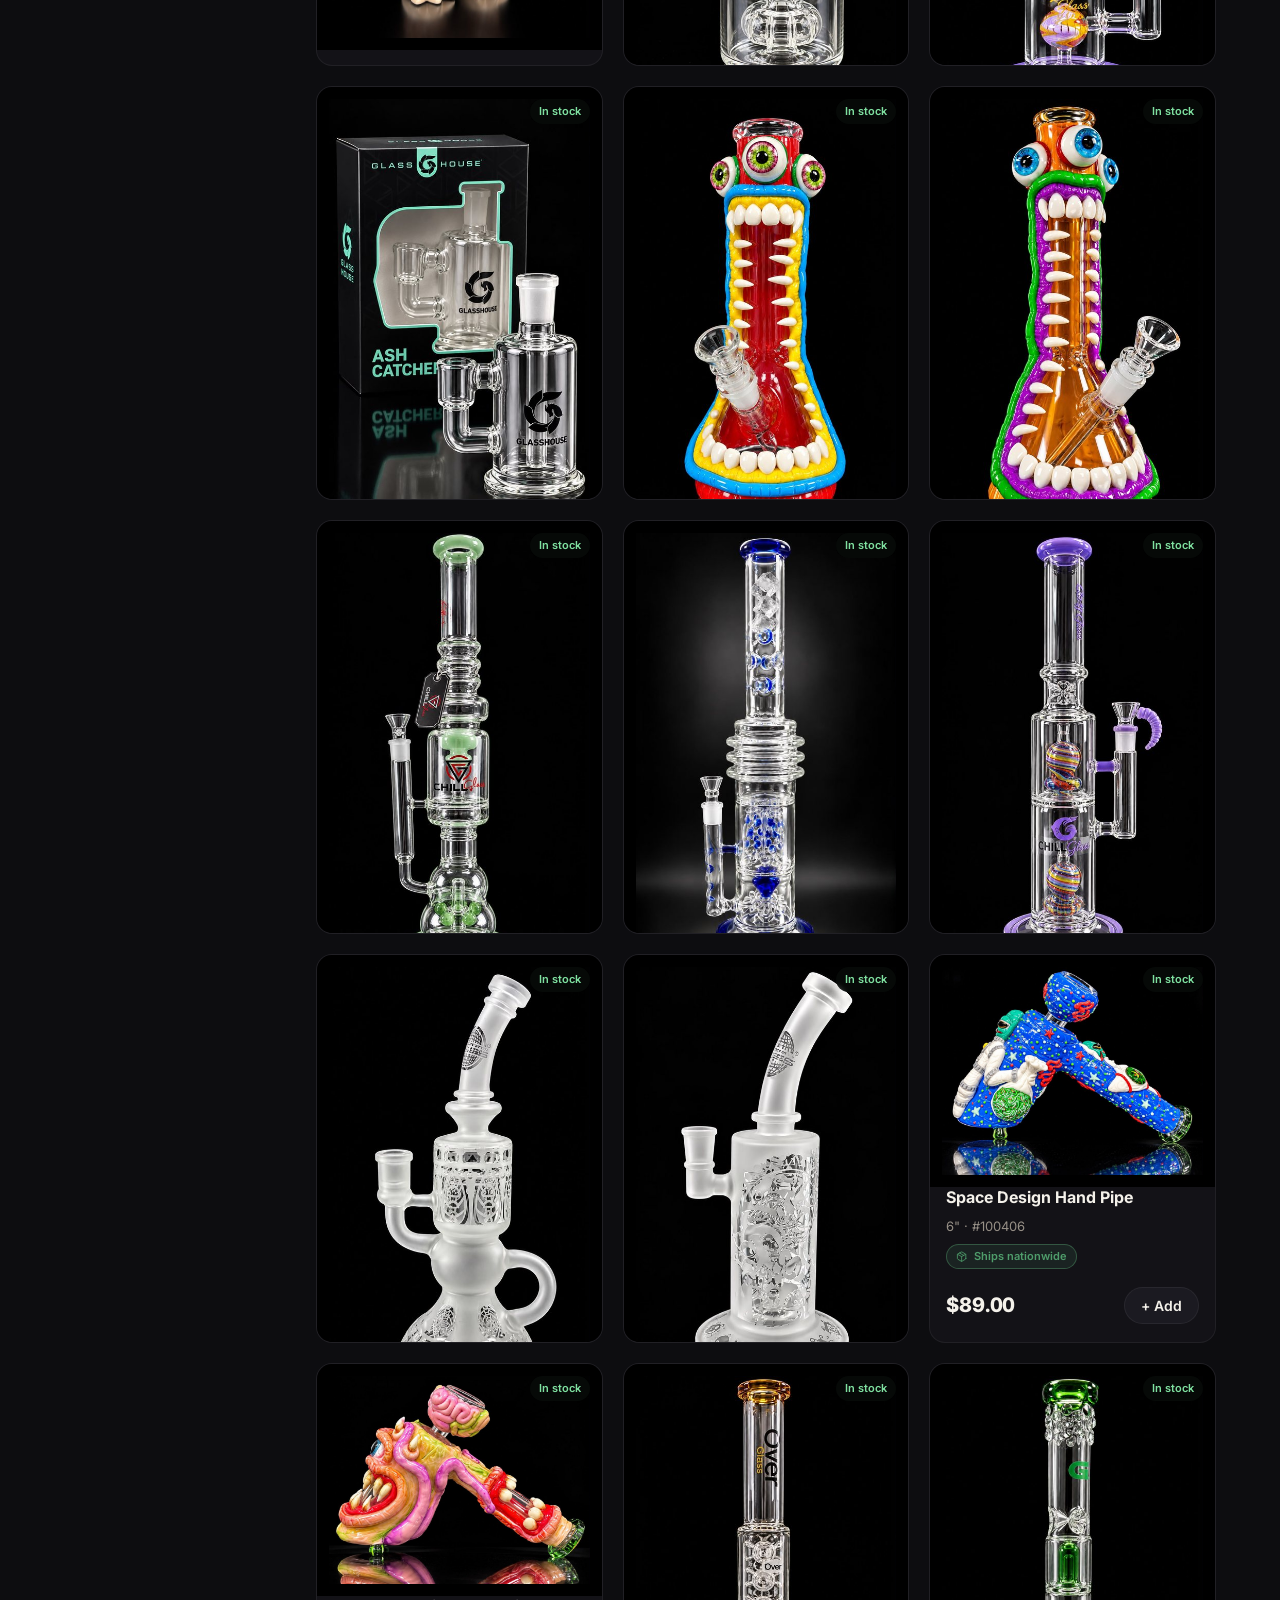
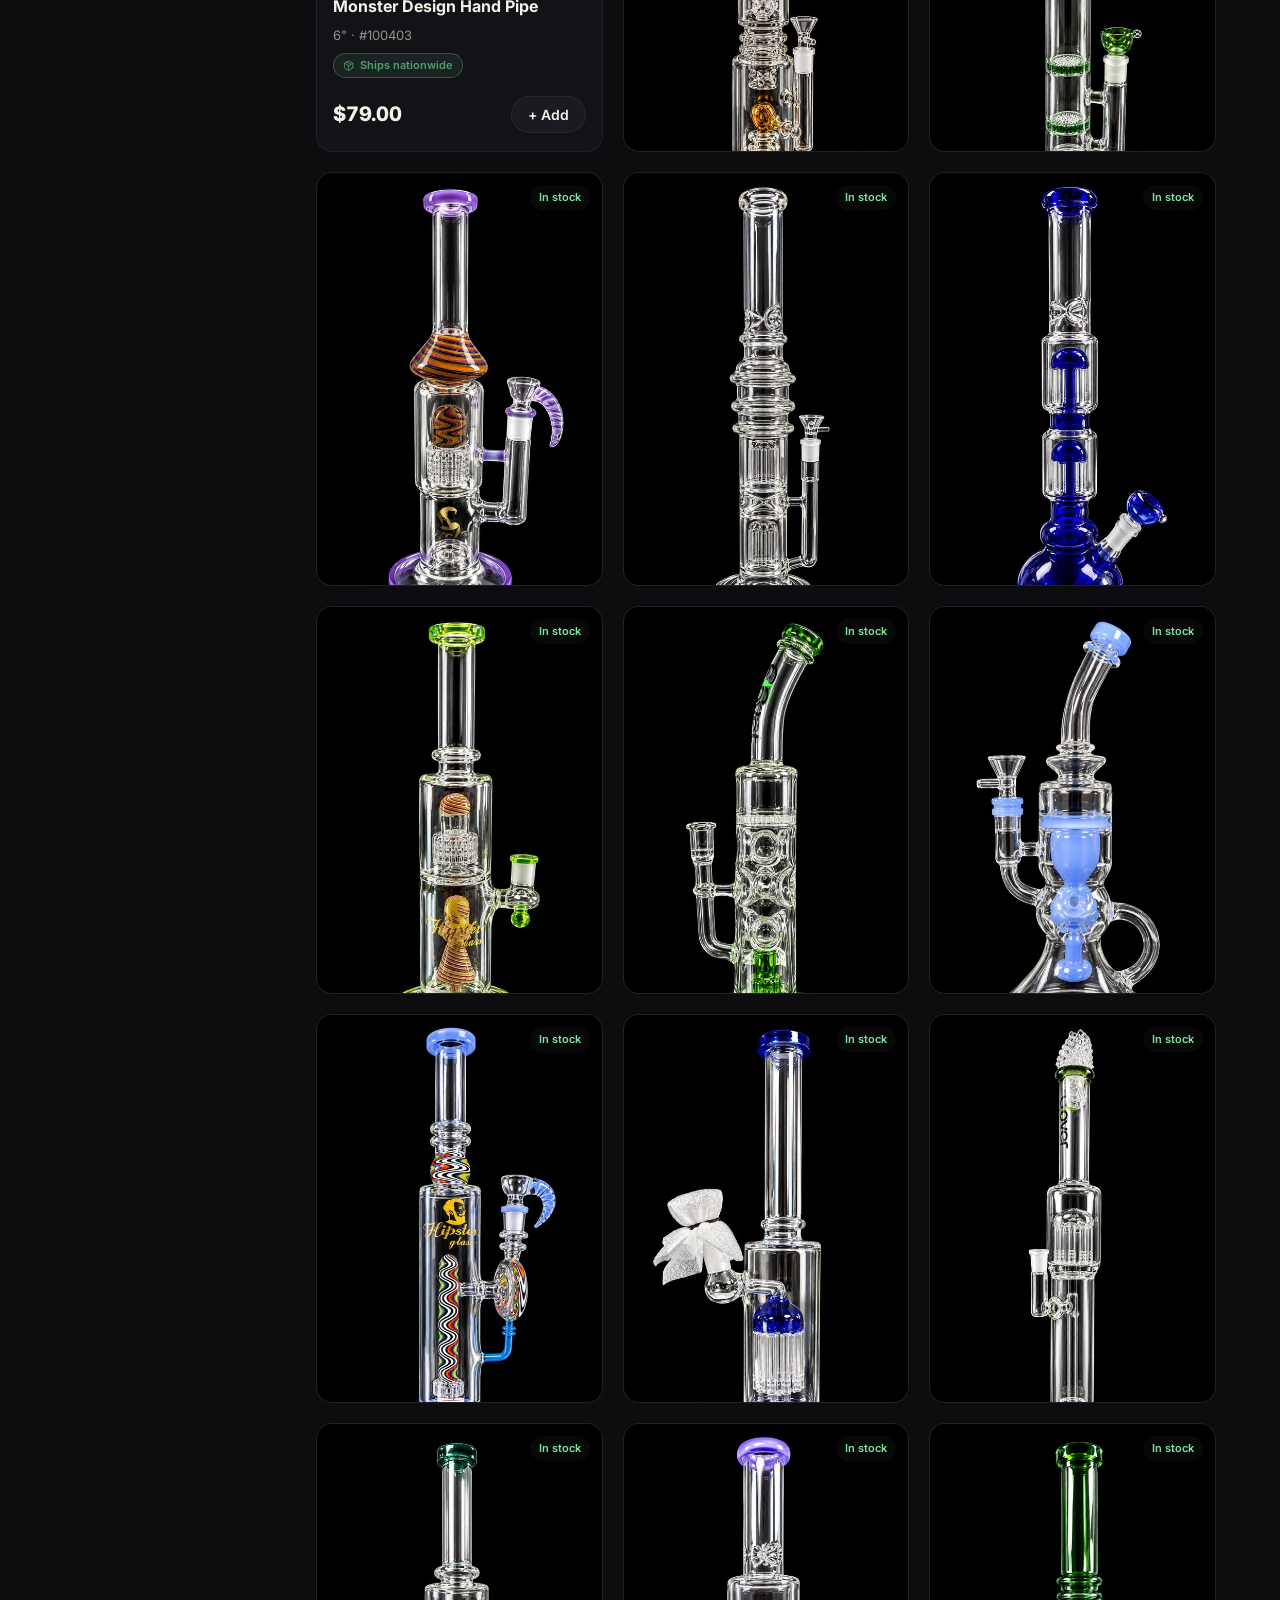
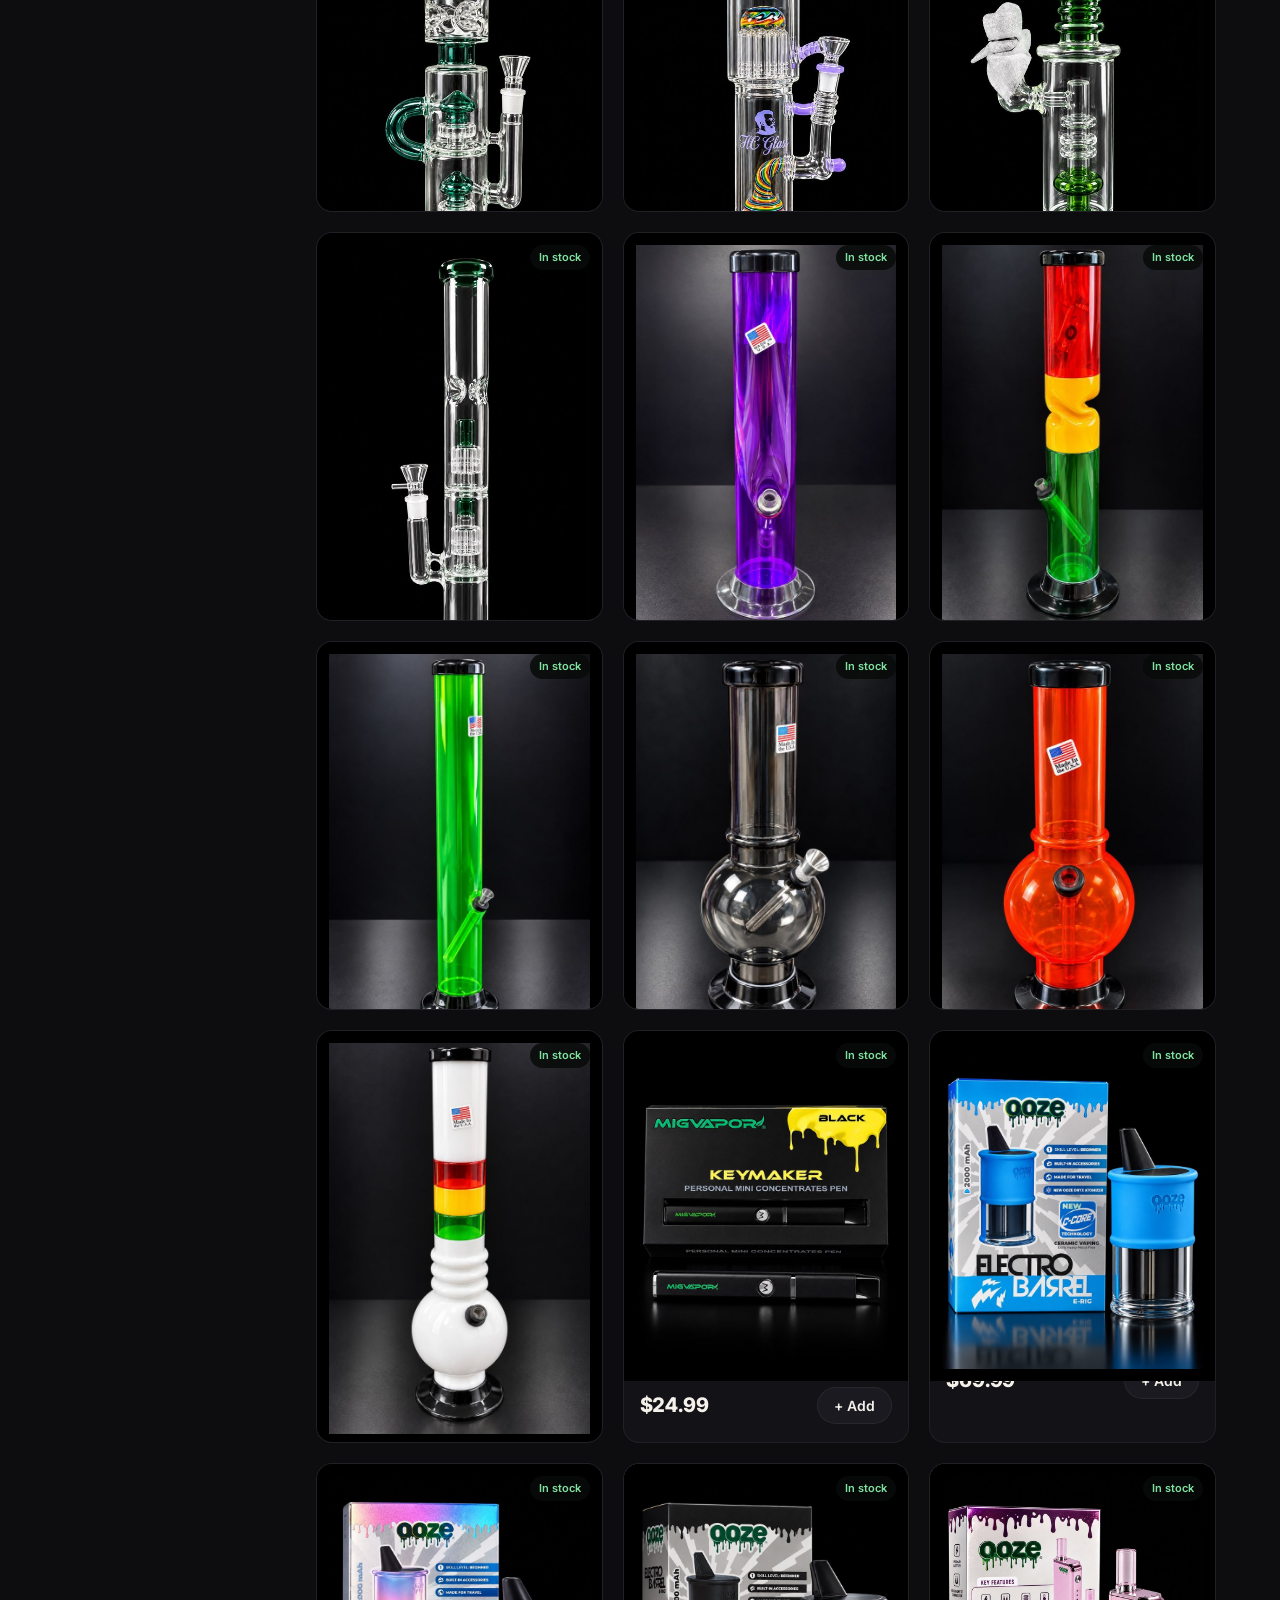
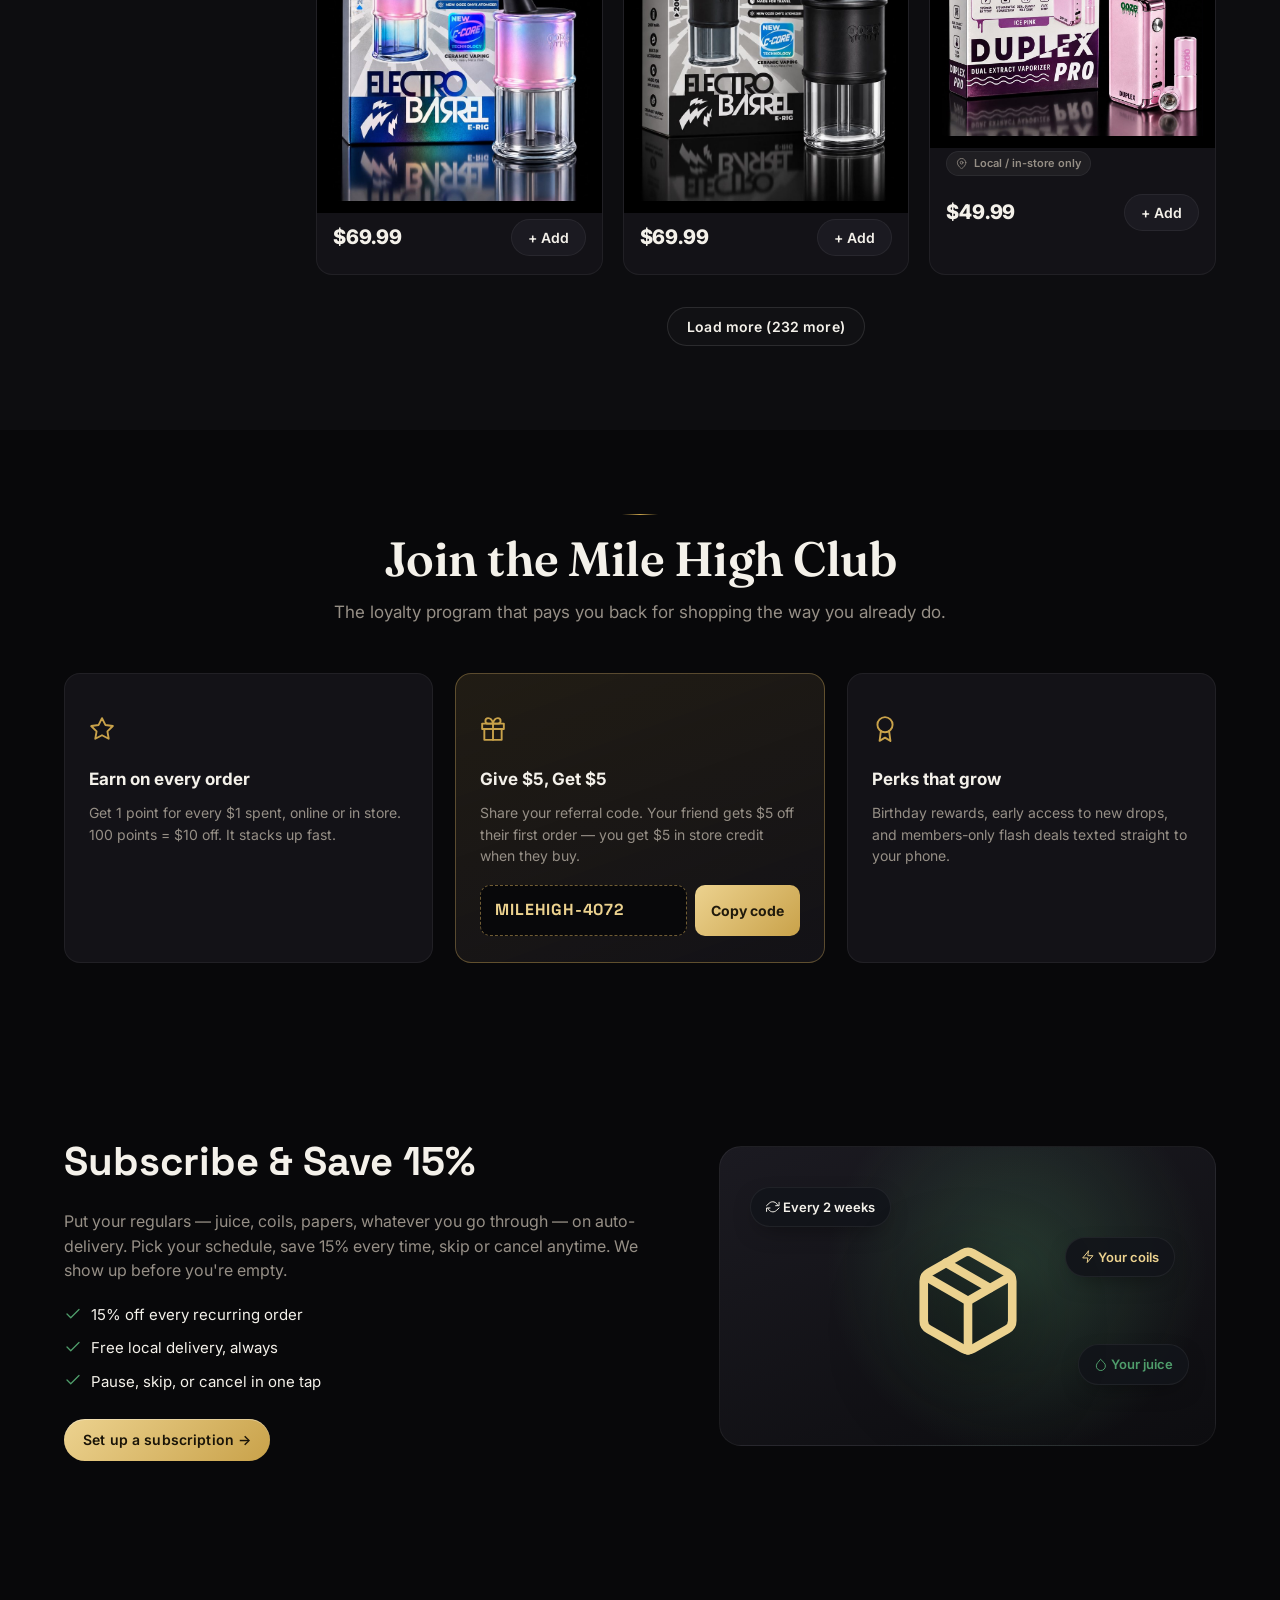
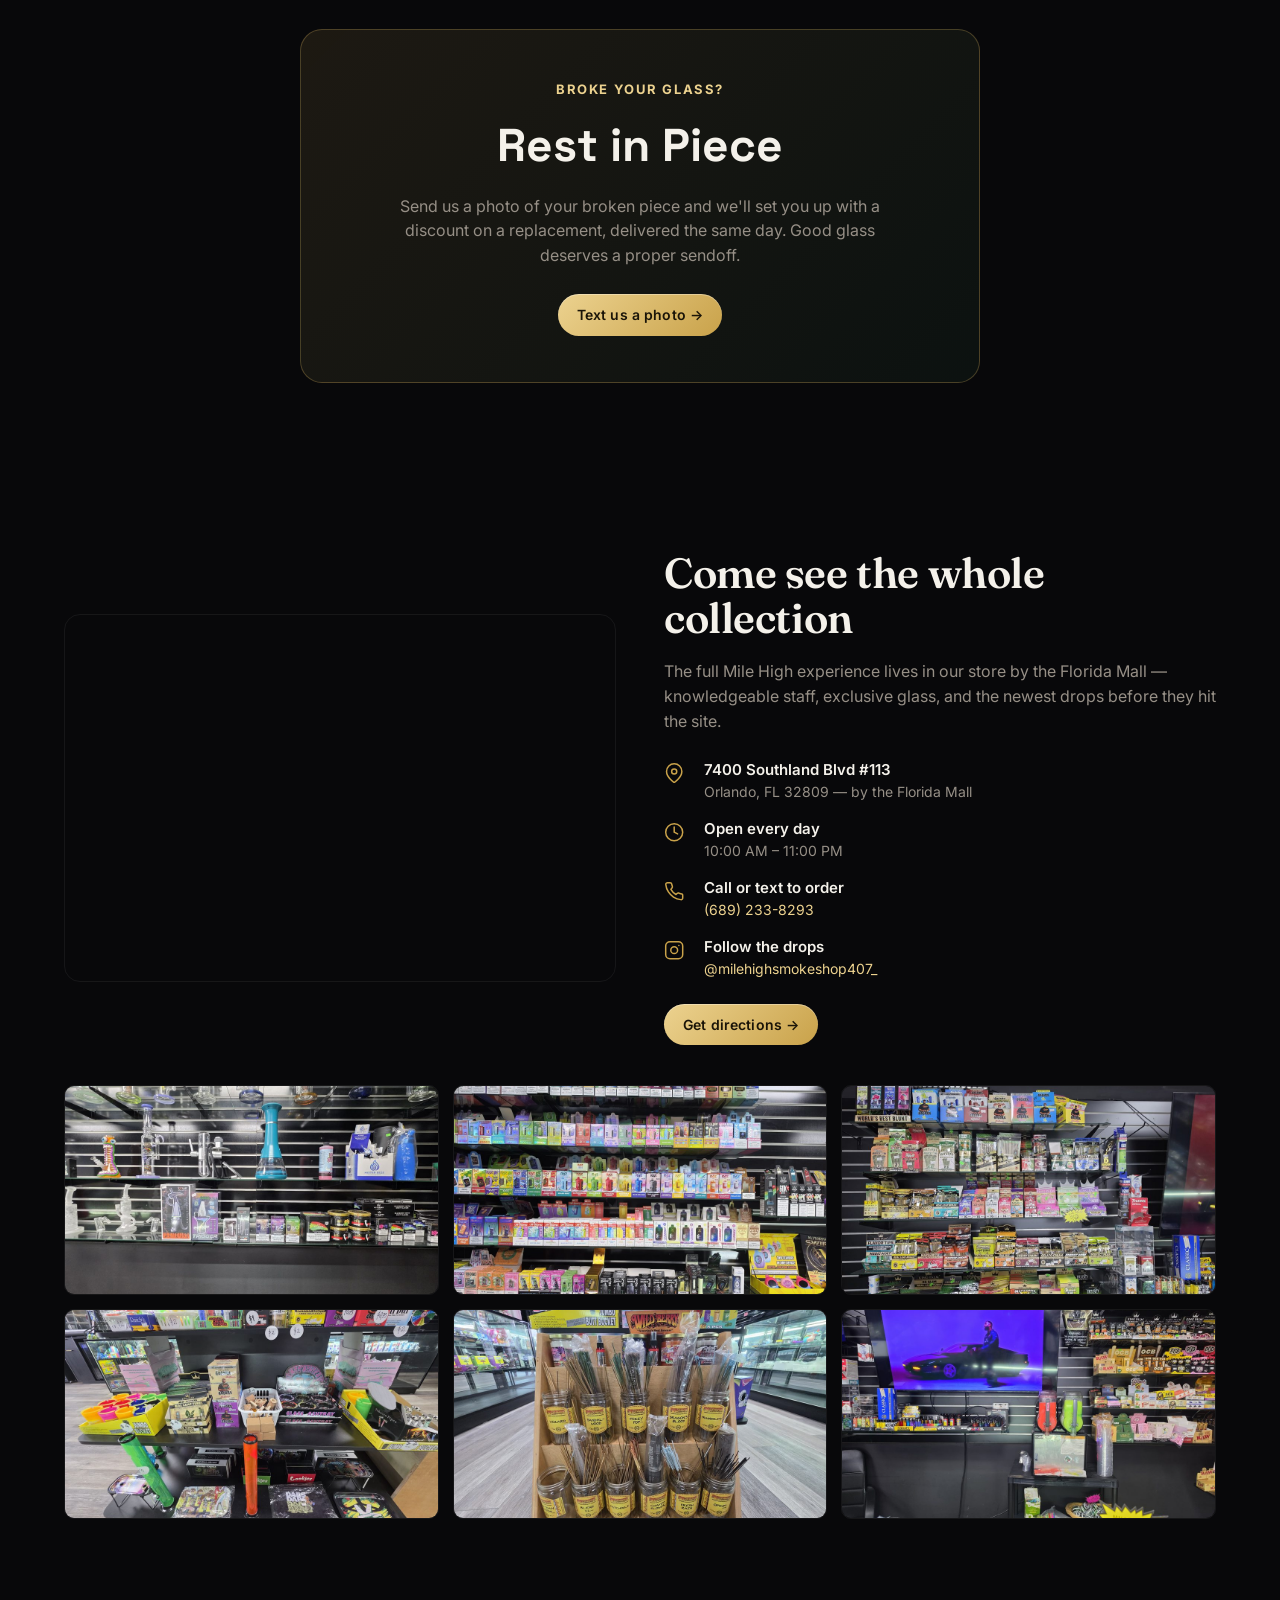
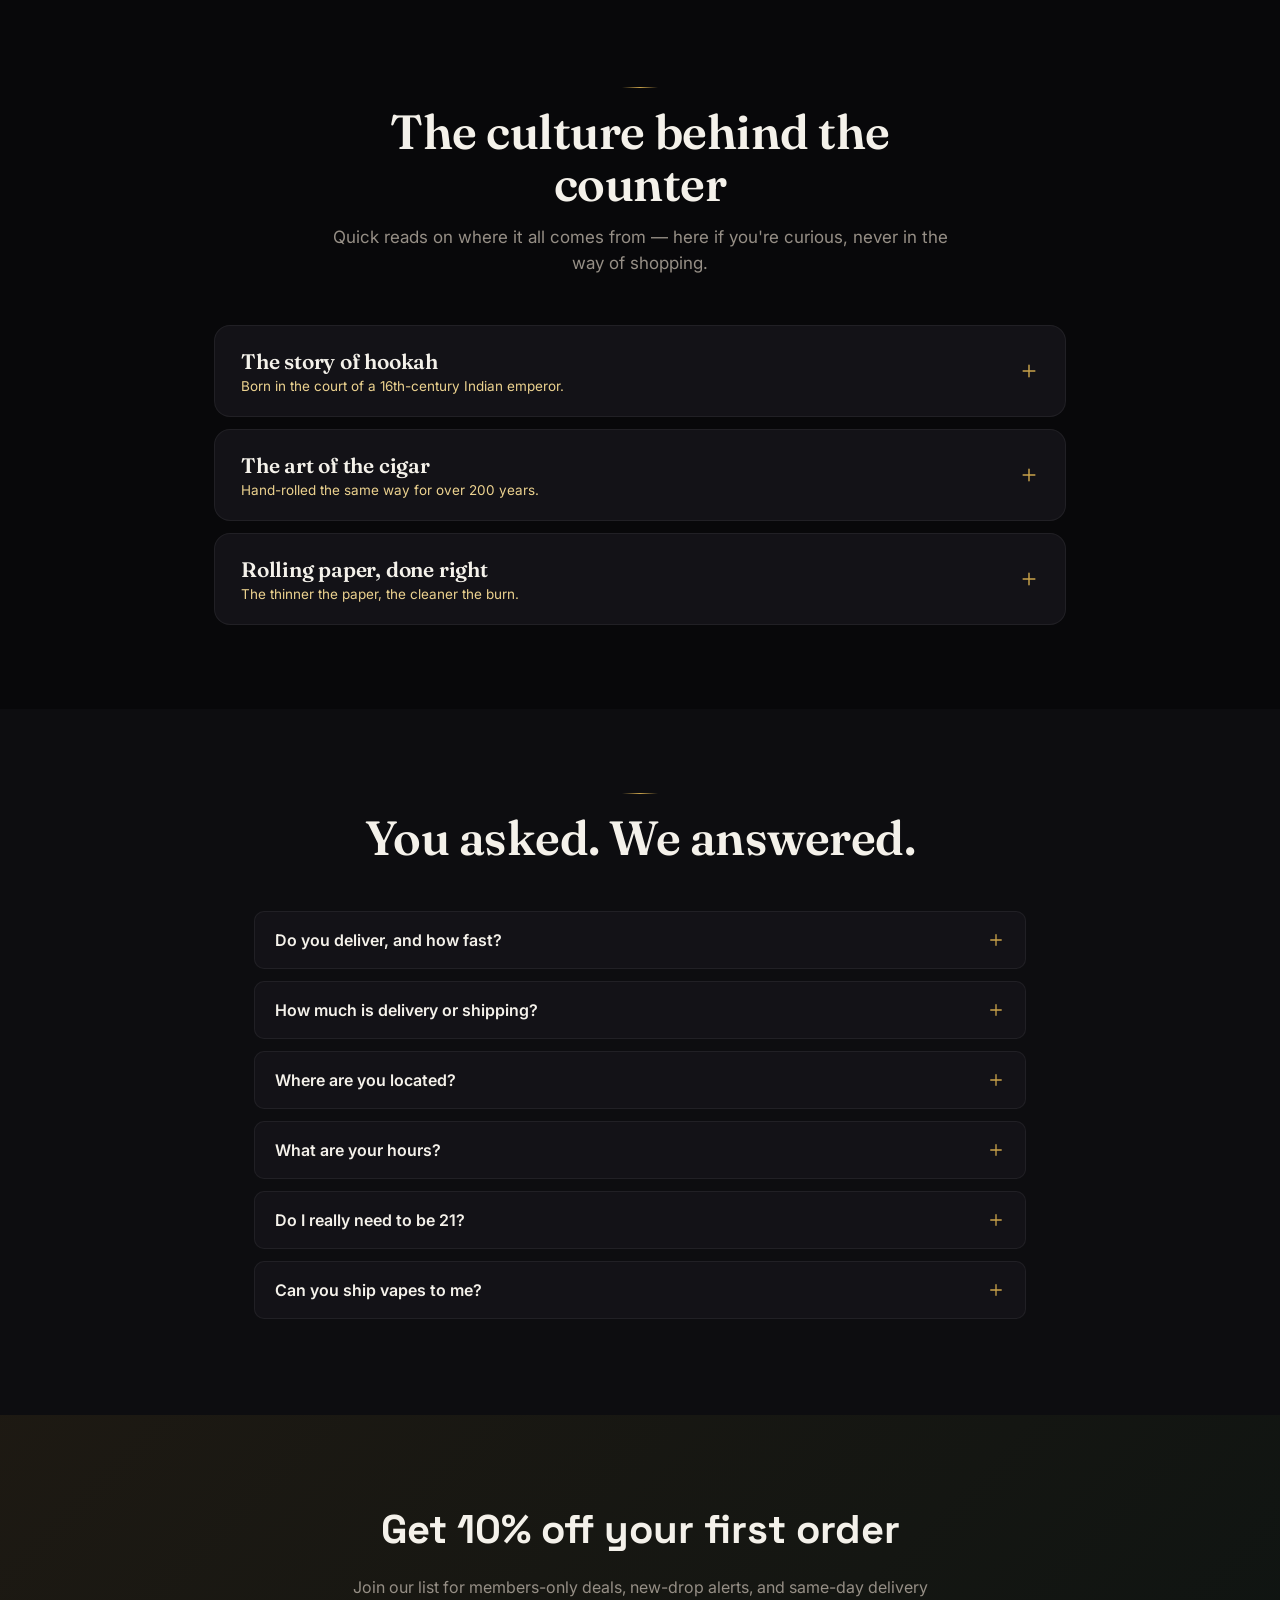
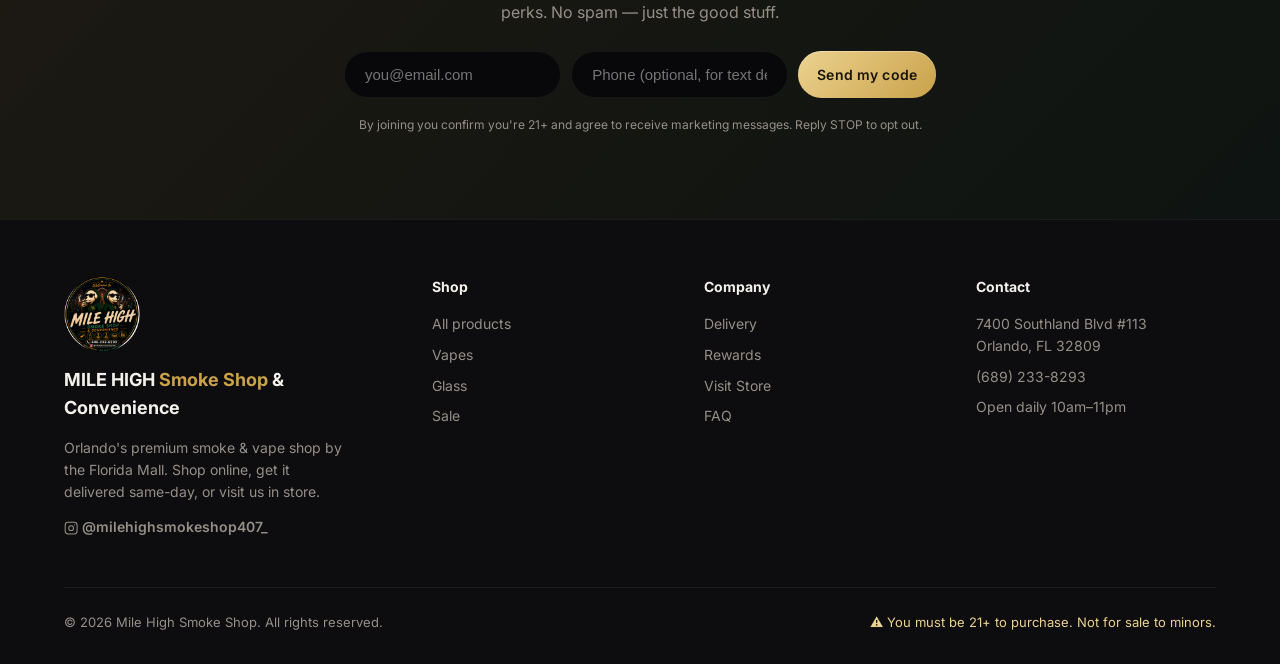
==== commit 35afc716: "Price Green Dove water pipe ($69.99) and Ooze Pronto coil tips ($15.99) Clears the last two Ask-in-s" ====
--- a/index.html
+++ b/index.html
@@ -22,14 +22,14 @@
   <meta property="og:title" content="Mile High Smoke Shop — Orlando's Same-Day Vape &amp; Smoke Delivery" />
   <meta property="og:description" content="Shop Orlando's favorite smoke shop online. Same-day delivery to your door, or visit us by the Florida Mall. Open daily 10am–11pm. Se habla español." />
   <meta property="og:url" content="https://milehighsmokeshop.com/" />
-  <meta property="og:image" content="https://1elder.github.io/mile-high-smoke-shop/assets/og.jpg?v=40" />
+  <meta property="og:image" content="https://1elder.github.io/mile-high-smoke-shop/assets/og.jpg?v=41" />
   <meta property="og:site_name" content="Mile High Smoke Shop &amp; Convenience" />
   <meta property="og:locale" content="en_US" />
   <meta property="og:locale:alternate" content="es_US" />
   <meta name="twitter:card" content="summary_large_image" />
   <meta name="twitter:title" content="Mile High Smoke Shop — Orlando Same-Day Vape Delivery" />
   <meta name="twitter:description" content="Vapes, glass, hookah &amp; more — same-day local delivery, pickup, or nationwide shipping. Rated 5.0 on Google. Se habla español." />
-  <meta name="twitter:image" content="https://1elder.github.io/mile-high-smoke-shop/assets/og.jpg?v=40" />
+  <meta name="twitter:image" content="https://1elder.github.io/mile-high-smoke-shop/assets/og.jpg?v=41" />
 
   <!-- ============ STRUCTURED DATA (rich results) ============ -->
   <script type="application/ld+json">
@@ -1010,7 +1010,19 @@
         "category": "Glass & Pipes",
         "url": "https://1elder.github.io/mile-high-smoke-shop/#shop",
         "sku": "7896",
-        "mpn": "7896"
+        "mpn": "7896",
+        "offers": {
+          "@type": "Offer",
+          "priceCurrency": "USD",
+          "price": "69.99",
+          "availability": "https://schema.org/InStock",
+          "itemCondition": "https://schema.org/NewCondition",
+          "url": "https://1elder.github.io/mile-high-smoke-shop/#shop",
+          "seller": {
+            "@type": "Store",
+            "name": "Mile High Smoke Shop"
+          }
+        }
       }
     },
     {
@@ -1644,6 +1656,18 @@
         "brand": {
           "@type": "Brand",
           "name": "Ooze"
+        },
+        "offers": {
+          "@type": "Offer",
+          "priceCurrency": "USD",
+          "price": "15.99",
+          "availability": "https://schema.org/InStock",
+          "itemCondition": "https://schema.org/NewCondition",
+          "url": "https://1elder.github.io/mile-high-smoke-shop/#shop",
+          "seller": {
+            "@type": "Store",
+            "name": "Mile High Smoke Shop"
+          }
         }
       }
     },
@@ -7741,16 +7765,16 @@
   <link rel="preconnect" href="https://fonts.googleapis.com" />
   <link rel="preconnect" href="https://fonts.gstatic.com" crossorigin />
   <link href="https://fonts.googleapis.com/css2?family=Fraunces:opsz,wght@9..144,500;9..144,600;9..144,700&family=Inter:wght@400;500;600;700;800&family=Space+Grotesk:wght@500;600;700&display=swap" rel="stylesheet" />
-  <link rel="icon" type="image/png" href="assets/favicon.png?v=40" />
-  <link rel="apple-touch-icon" href="assets/logo.png?v=40" />
-  <link rel="stylesheet" href="styles.css?v=40" />
+  <link rel="icon" type="image/png" href="assets/favicon.png?v=41" />
+  <link rel="apple-touch-icon" href="assets/logo.png?v=41" />
+  <link rel="stylesheet" href="styles.css?v=41" />
 </head>
 <body>
 
   <!-- ===================== AGE GATE ===================== -->
   <div id="age-gate">
     <div class="age-card">
-      <img src="assets/logo.png?v=40" class="age-logo-img" alt="Mile High Smoke Shop &amp; Convenience" />
+      <img src="assets/logo.png?v=41" class="age-logo-img" alt="Mile High Smoke Shop &amp; Convenience" />
       <div class="age-lang">
         <button class="al-btn" data-setlang="en">English</button>
         <button class="al-btn" data-setlang="es">Español</button>
@@ -7778,7 +7802,7 @@
   <!-- ===================== HEADER ===================== -->
   <header>
     <div class="wrap nav">
-      <a href="#top" class="brand"><img src="assets/logo.png?v=40" class="brand-logo" alt="Mile High Smoke Shop &amp; Convenience" /> MILE HIGH <span>&nbsp;Smoke Shop</span></a>
+      <a href="#top" class="brand"><img src="assets/logo.png?v=41" class="brand-logo" alt="Mile High Smoke Shop &amp; Convenience" /> MILE HIGH <span>&nbsp;Smoke Shop</span></a>
       <nav class="nav-links">
         <a href="#shop"     data-i18n="nav.shop">Shop</a>
         <a href="#delivery" data-i18n="nav.delivery">Delivery</a>
@@ -8034,12 +8058,12 @@
     </div>
     <div class="wrap">
       <div class="store-photos">
-        <img src="assets/store1.jpg?v=40" alt="Glass selection inside Mile High Smoke Shop" loading="lazy" />
-        <img src="assets/store2.jpg?v=40" alt="Wall of vapes and disposables" loading="lazy" />
-        <img src="assets/store3.jpg?v=40" alt="Rolling papers and wraps aisle" loading="lazy" />
-        <img src="assets/store4.jpg?v=40" alt="Display counter" loading="lazy" />
-        <img src="assets/store5.jpg?v=40" alt="Incense and accessories" loading="lazy" />
-        <img src="assets/store6.jpg?v=40" alt="Shop shelves" loading="lazy" />
+        <img src="assets/store1.jpg?v=41" alt="Glass selection inside Mile High Smoke Shop" loading="lazy" />
+        <img src="assets/store2.jpg?v=41" alt="Wall of vapes and disposables" loading="lazy" />
+        <img src="assets/store3.jpg?v=41" alt="Rolling papers and wraps aisle" loading="lazy" />
+        <img src="assets/store4.jpg?v=41" alt="Display counter" loading="lazy" />
+        <img src="assets/store5.jpg?v=41" alt="Incense and accessories" loading="lazy" />
+        <img src="assets/store6.jpg?v=41" alt="Shop shelves" loading="lazy" />
       </div>
     </div>
   </section>
@@ -8116,7 +8140,7 @@
     <div class="wrap">
       <div class="foot-grid">
         <div class="foot-col foot-brand">
-          <img src="assets/logo.png?v=40" class="foot-logo" alt="Mile High Smoke Shop &amp; Convenience" />
+          <img src="assets/logo.png?v=41" class="foot-logo" alt="Mile High Smoke Shop &amp; Convenience" />
           <h5 style="font-size:18px;">MILE HIGH <span style="color:var(--gold)">Smoke Shop</span> &amp; Convenience</h5>
           <p data-i18n="foot.blurb">Orlando's premium smoke &amp; vape shop by the Florida Mall. Shop online, get it delivered same-day, or visit us in store.</p>
           <a href="https://www.instagram.com/milehighsmokeshop407_/" target="_blank" rel="noopener" class="ig-link"><span data-icon="instagram"></span> @milehighsmokeshop407_</a>
@@ -8194,9 +8218,9 @@
     <svg viewBox="0 0 32 32" aria-hidden="true"><path d="M16.02 3.2c-7.04 0-12.75 5.7-12.75 12.74 0 2.25.59 4.44 1.7 6.38L3.2 28.8l6.66-1.74a12.7 12.7 0 0 0 6.15 1.57h.01c7.03 0 12.74-5.71 12.74-12.75 0-3.4-1.33-6.6-3.73-9.01a12.66 12.66 0 0 0-9.01-3.67zm0 23.36h-.01a10.6 10.6 0 0 1-5.4-1.48l-.39-.23-3.95 1.03 1.05-3.85-.25-.4a10.57 10.57 0 0 1-1.62-5.65c0-5.85 4.76-10.6 10.62-10.6 2.83 0 5.5 1.11 7.5 3.11a10.53 10.53 0 0 1 3.1 7.5c0 5.85-4.76 10.6-10.6 10.6zm5.82-7.94c-.32-.16-1.89-.93-2.18-1.04-.29-.11-.5-.16-.72.16-.21.32-.82 1.04-1.01 1.25-.19.21-.37.24-.69.08-.32-.16-1.35-.5-2.56-1.58-.95-.85-1.59-1.89-1.78-2.21-.19-.32-.02-.49.14-.65.14-.14.32-.37.48-.56.16-.19.21-.32.32-.53.11-.21.05-.4-.03-.56-.08-.16-.72-1.74-.99-2.38-.26-.62-.52-.54-.72-.55l-.61-.01c-.21 0-.56.08-.85.4-.29.32-1.11 1.09-1.11 2.66 0 1.57 1.14 3.08 1.3 3.29.16.21 2.25 3.43 5.44 4.81.76.33 1.35.52 1.81.67.76.24 1.46.21 2 .13.61-.09 1.89-.77 2.16-1.52.27-.75.27-1.38.19-1.52-.08-.13-.29-.21-.61-.37z"/></svg>
   </a>
 
-  <script src="products.js?v=40"></script>
-  <script src="i18n.js?v=40"></script>
-  <script src="icons.js?v=40"></script>
-  <script src="app.js?v=40"></script>
+  <script src="products.js?v=41"></script>
+  <script src="i18n.js?v=41"></script>
+  <script src="icons.js?v=41"></script>
+  <script src="app.js?v=41"></script>
 </body>
 </html>
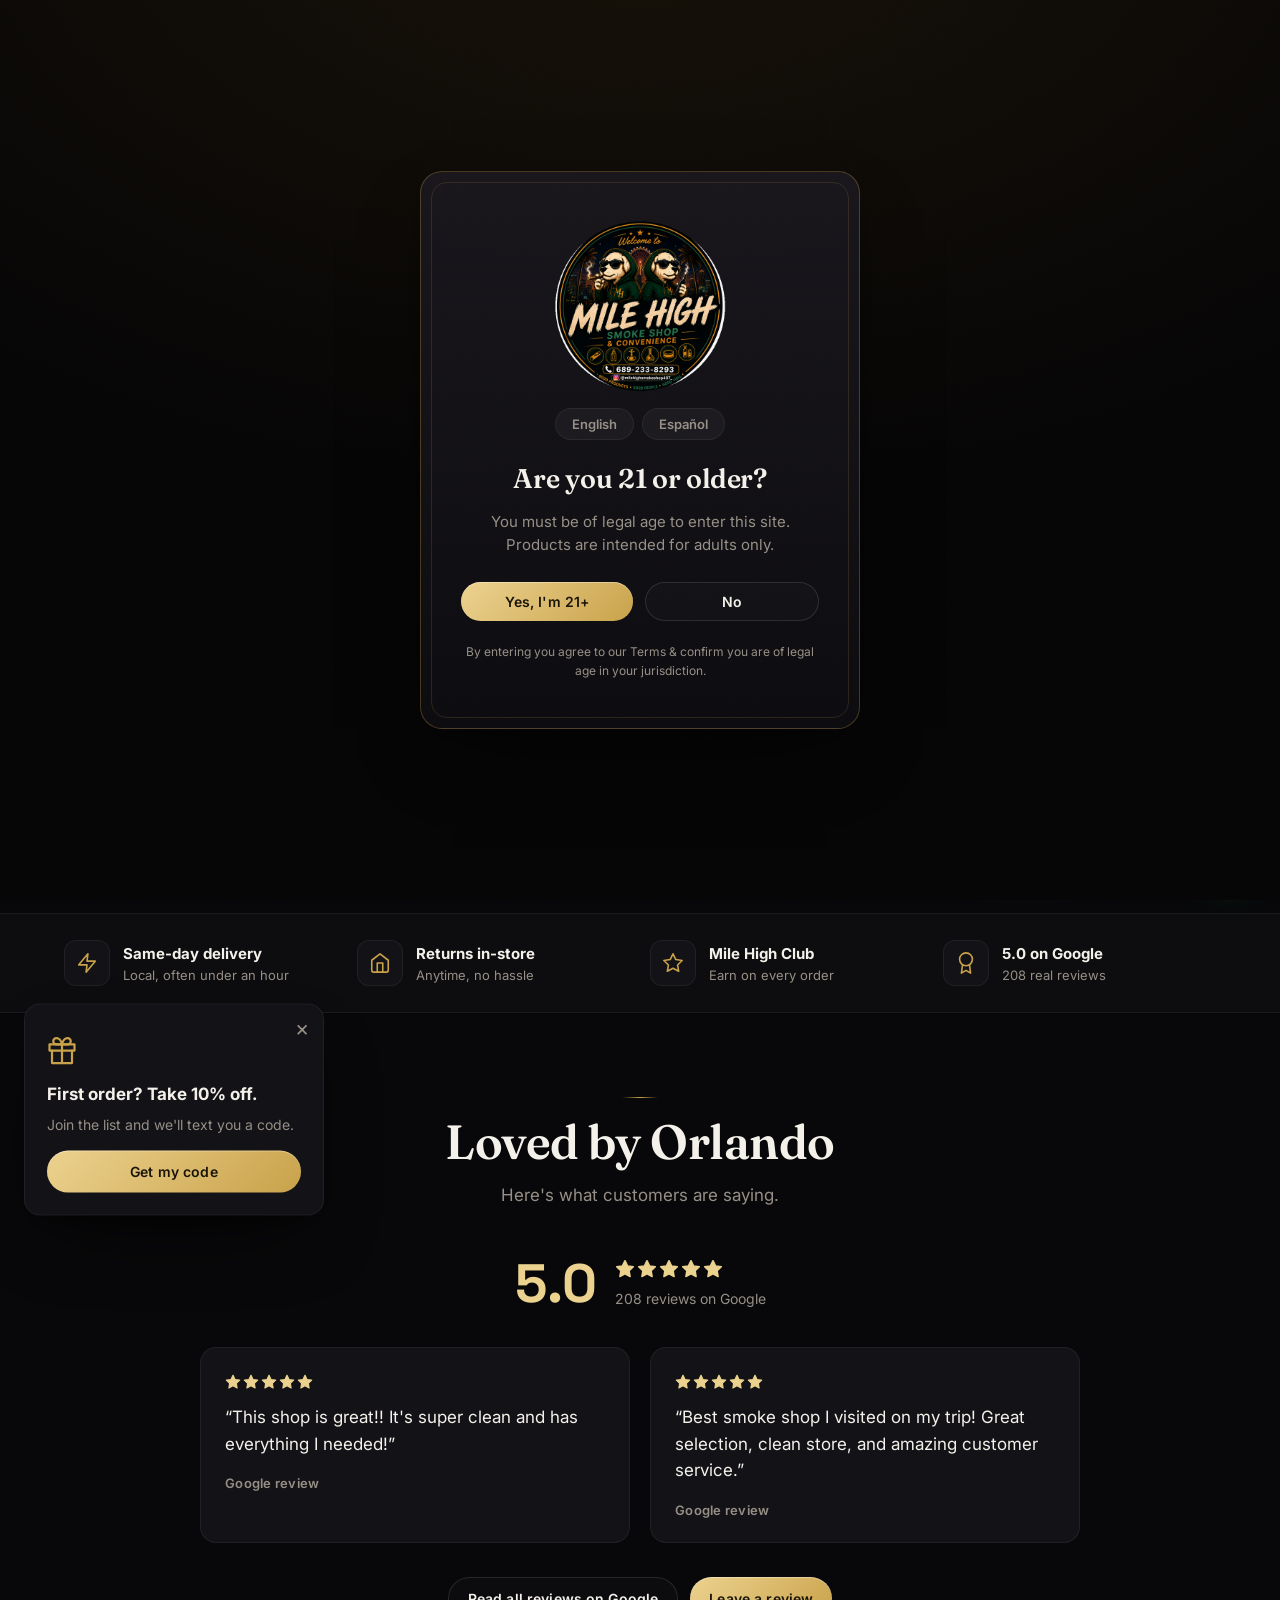
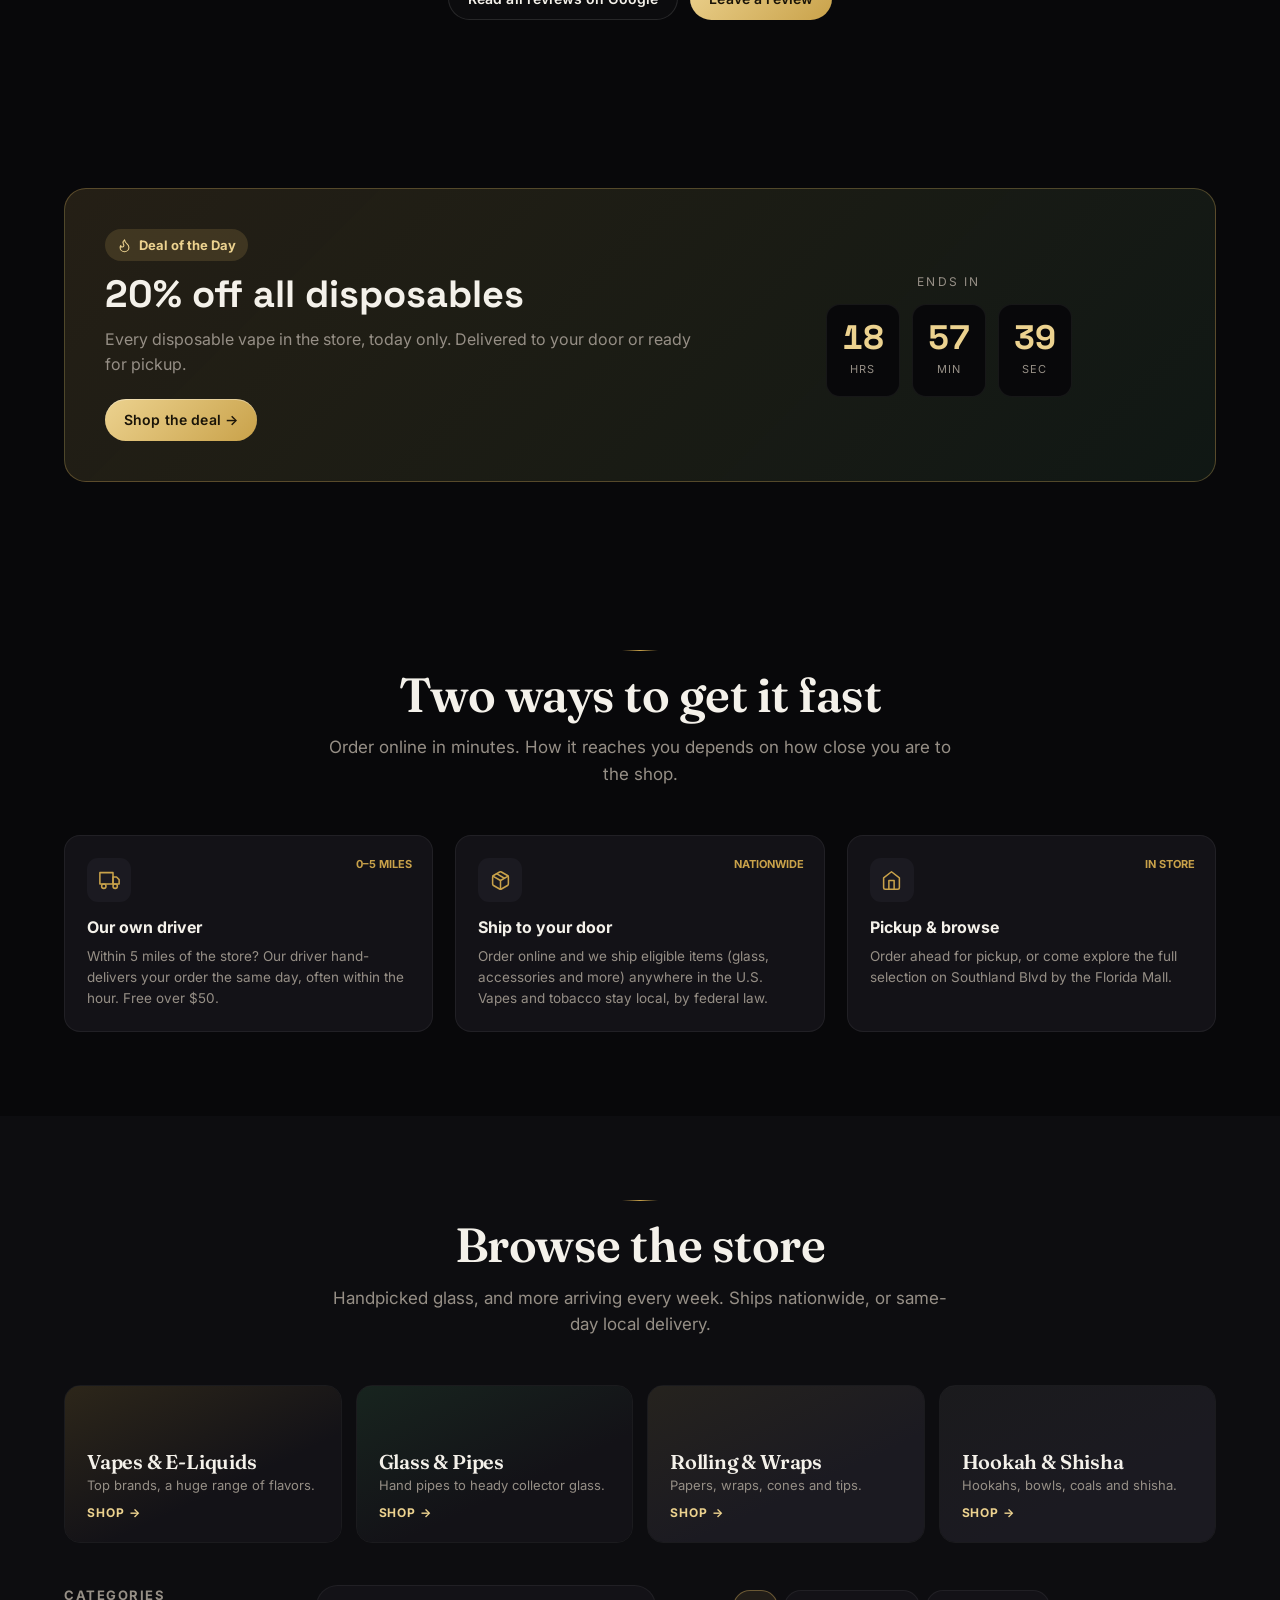
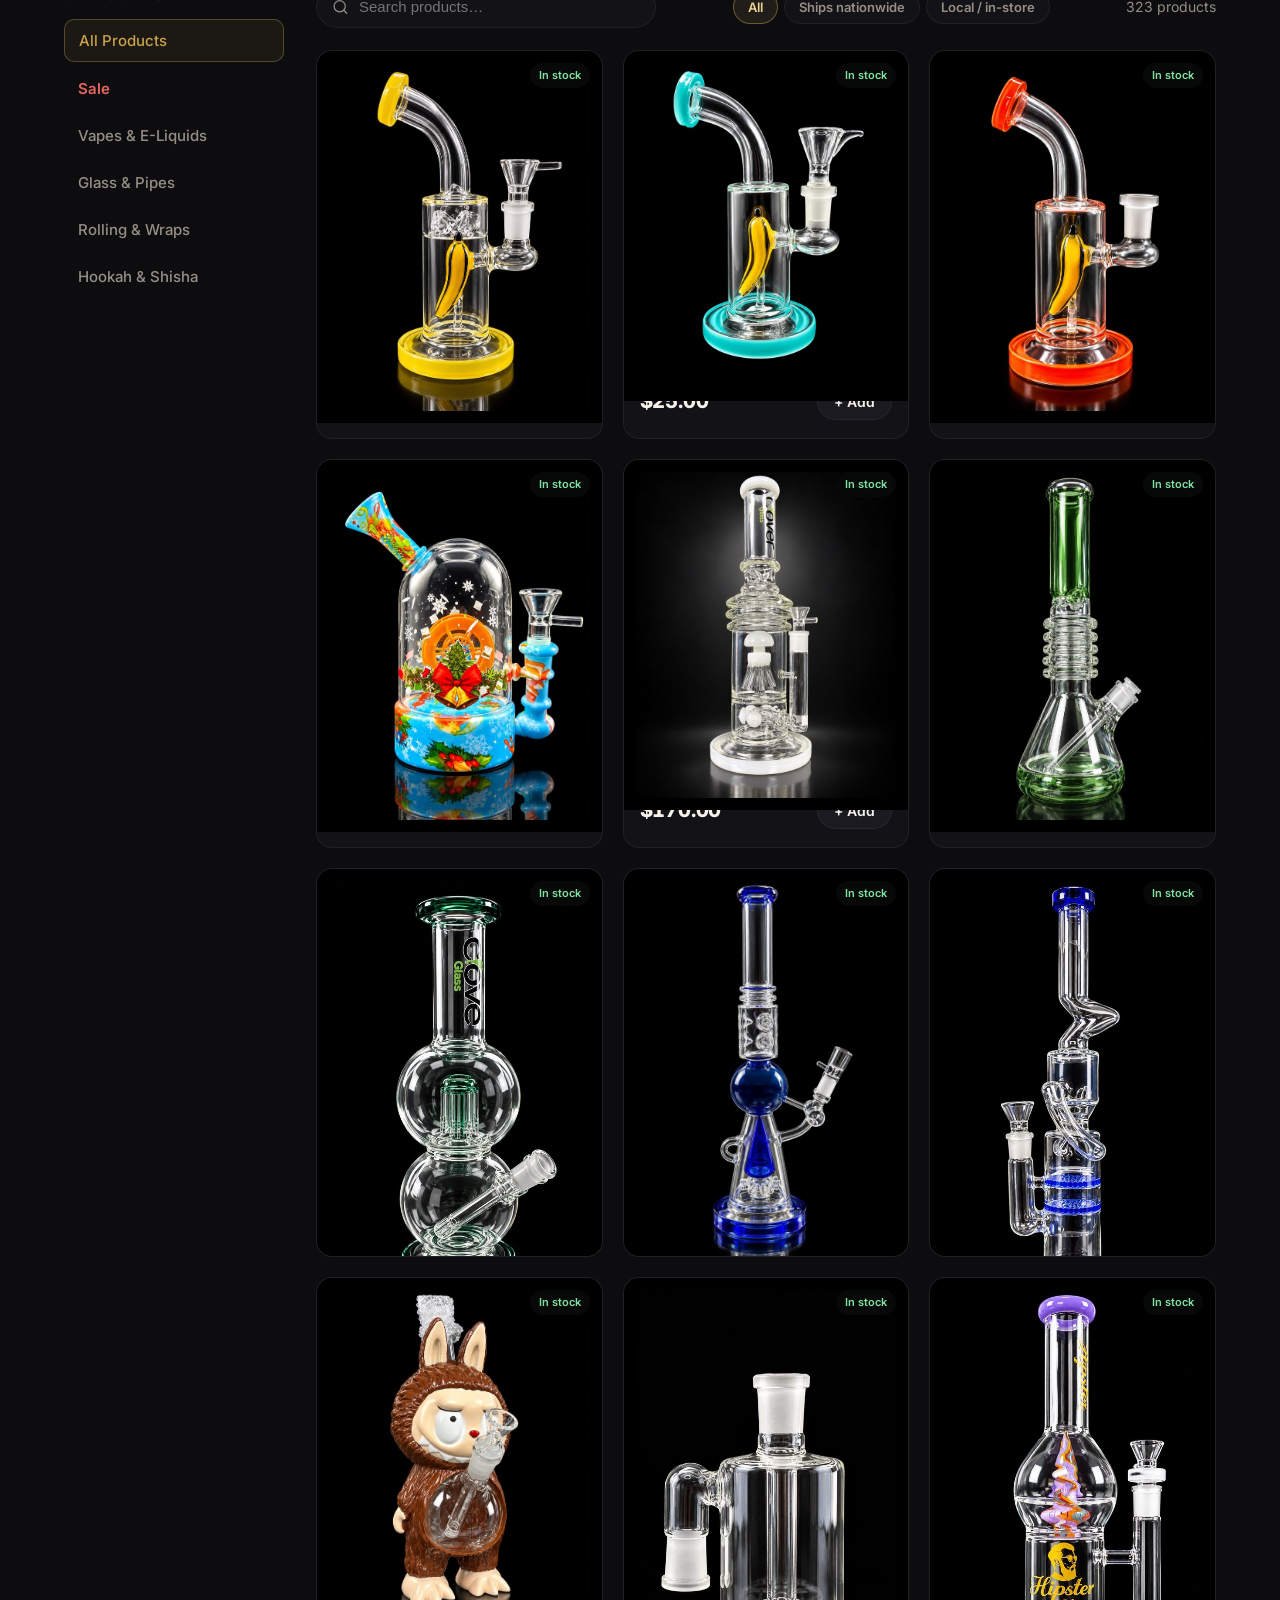
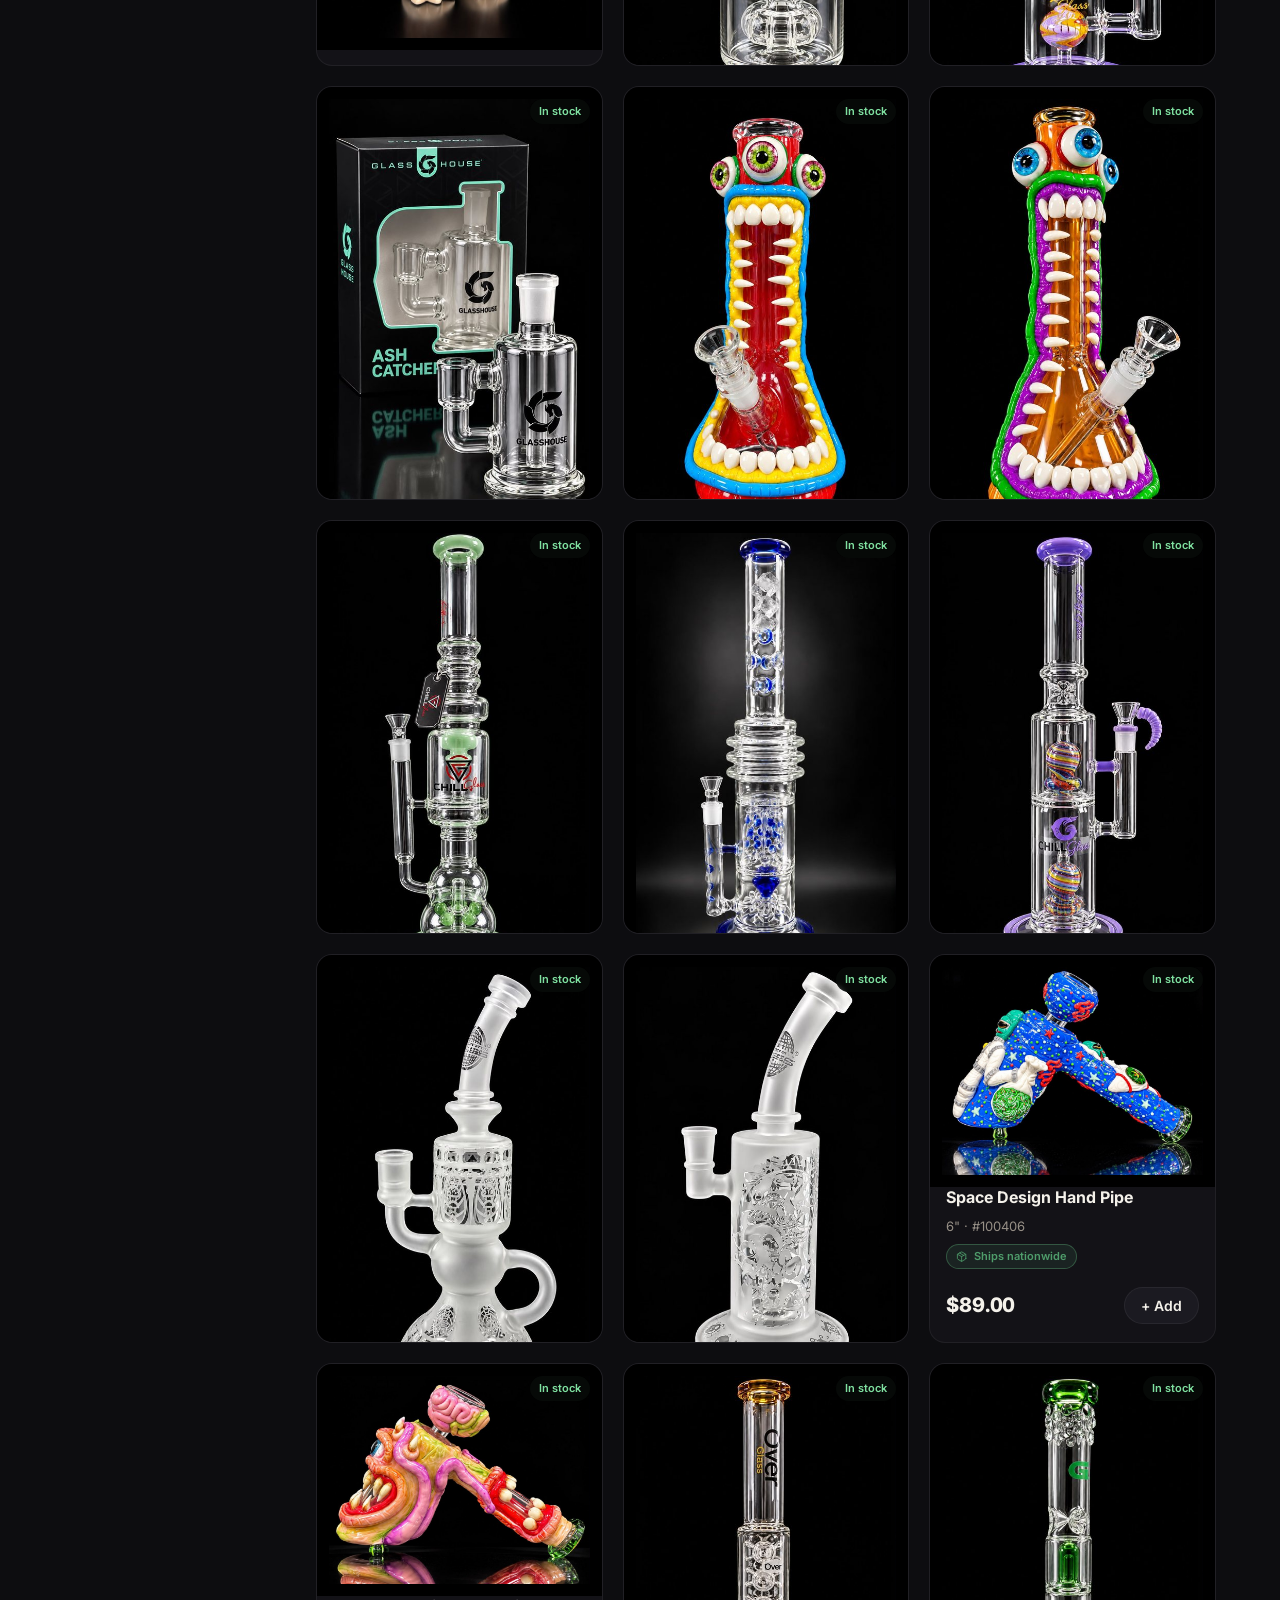
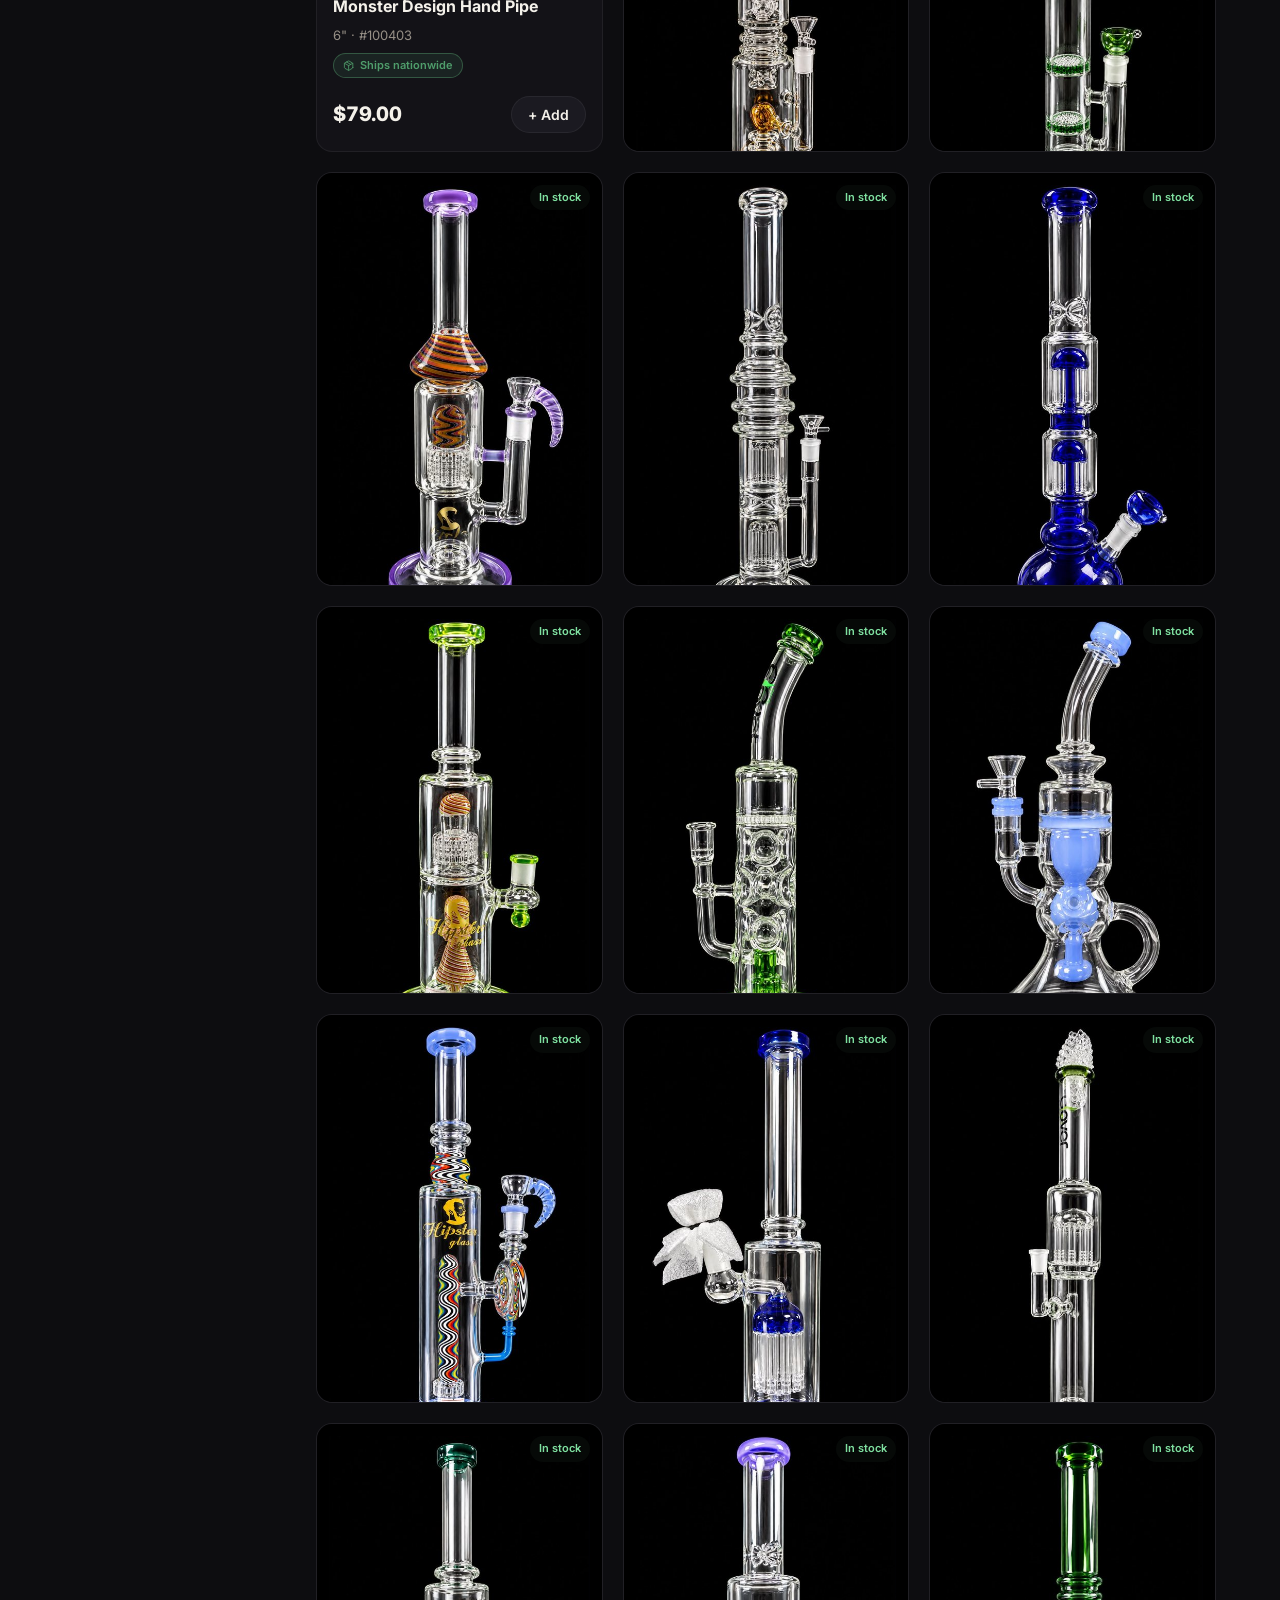
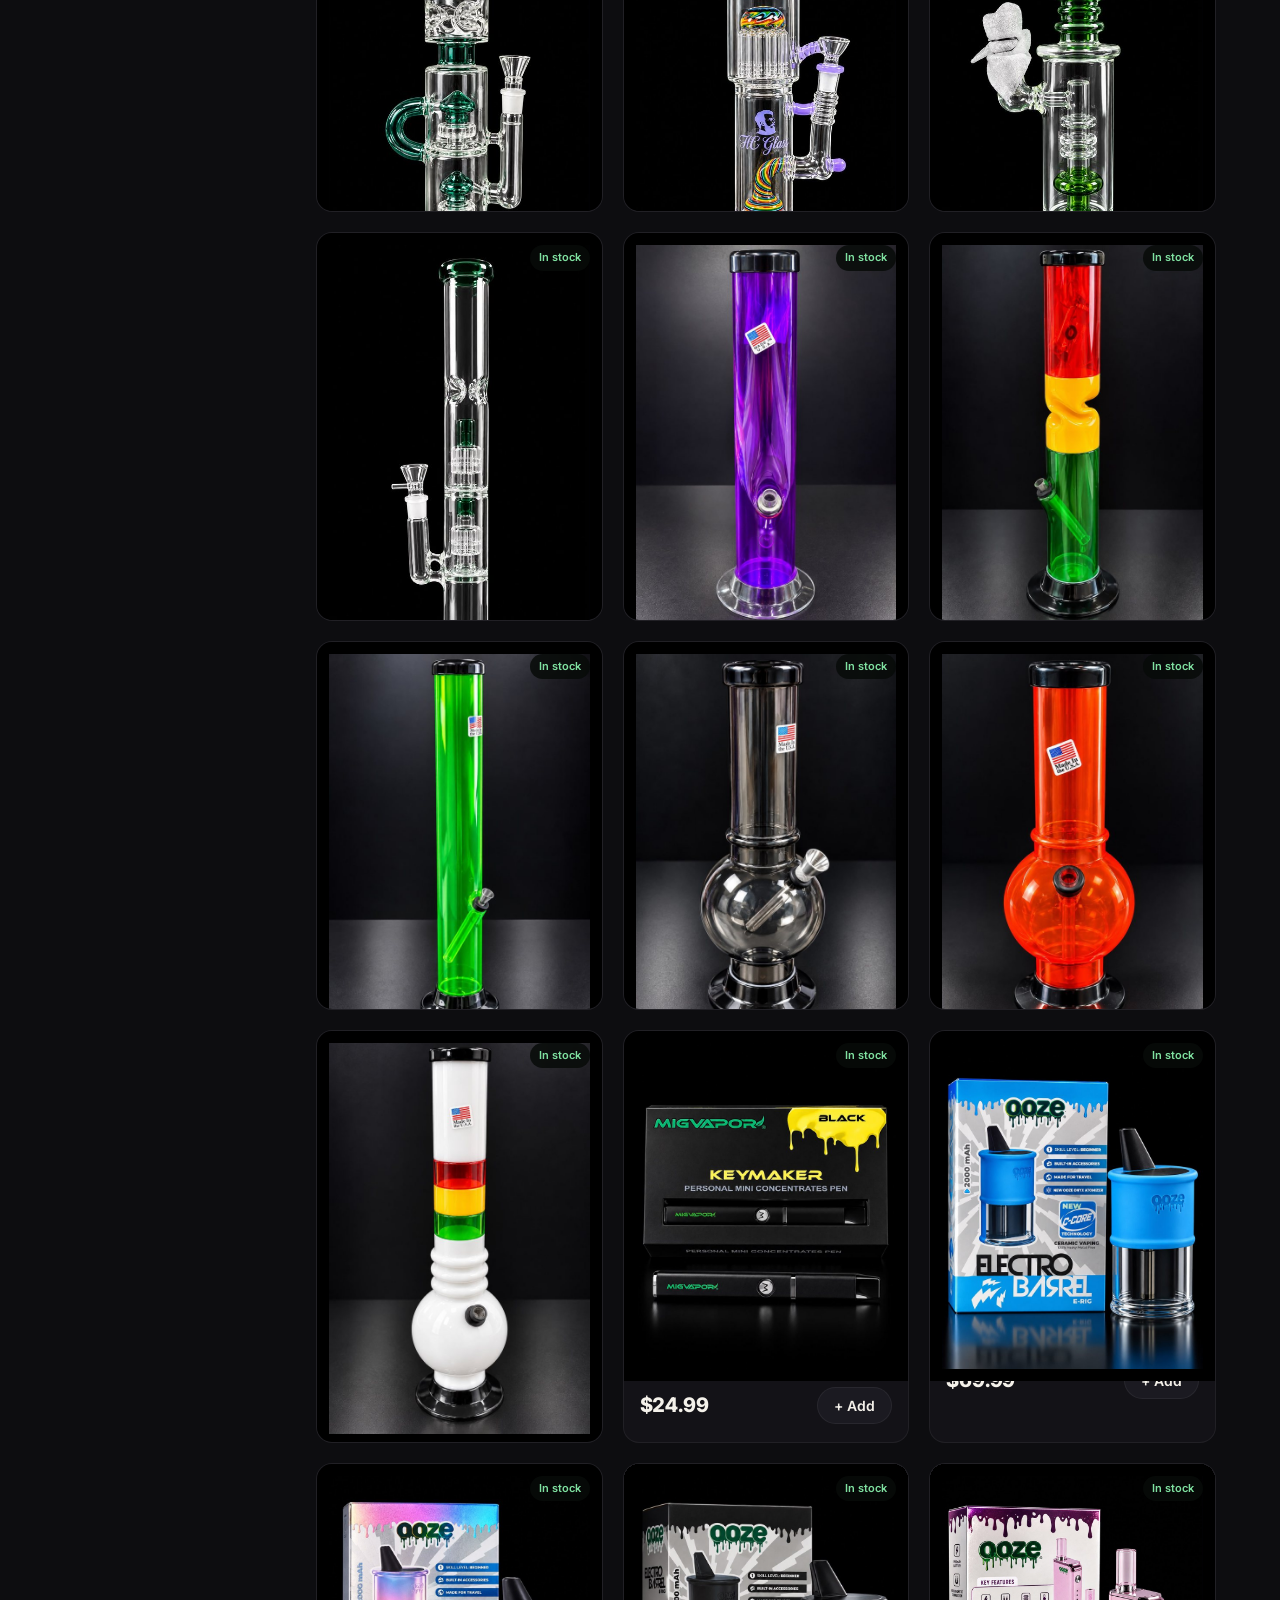
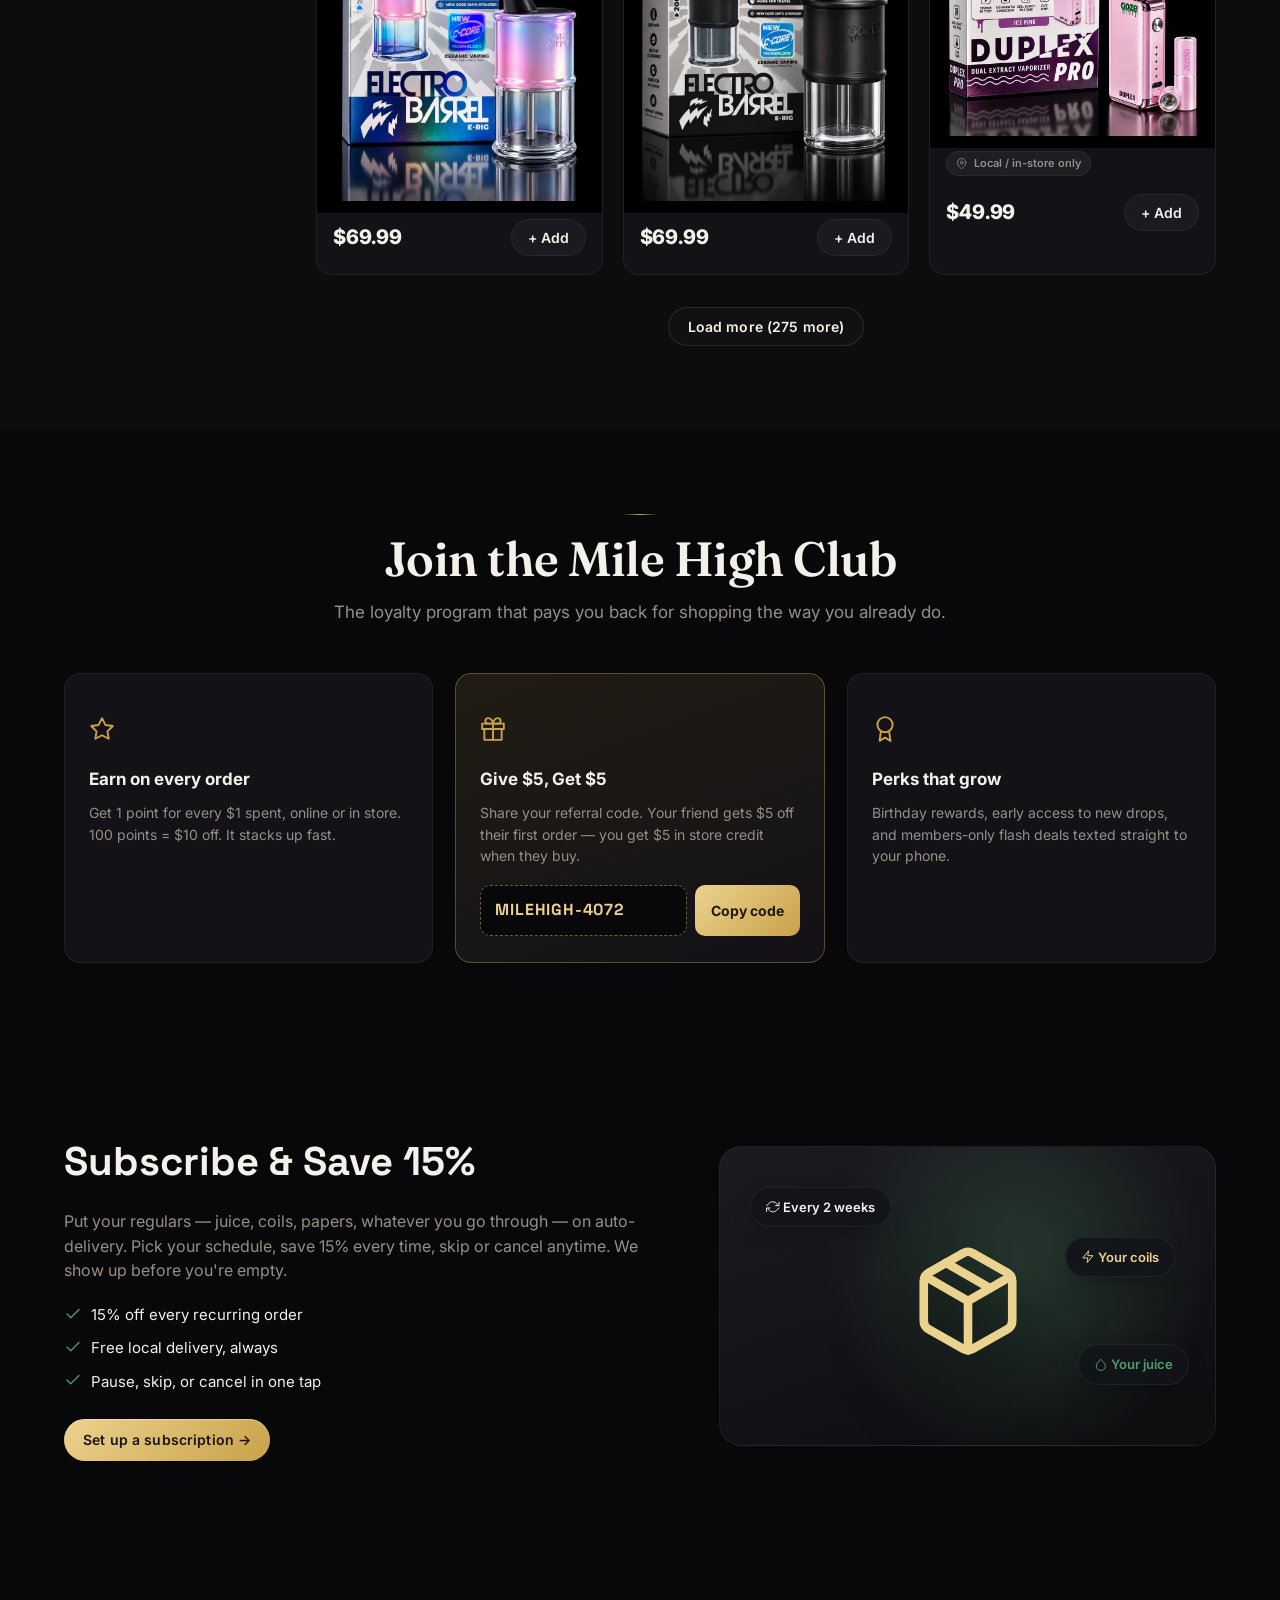
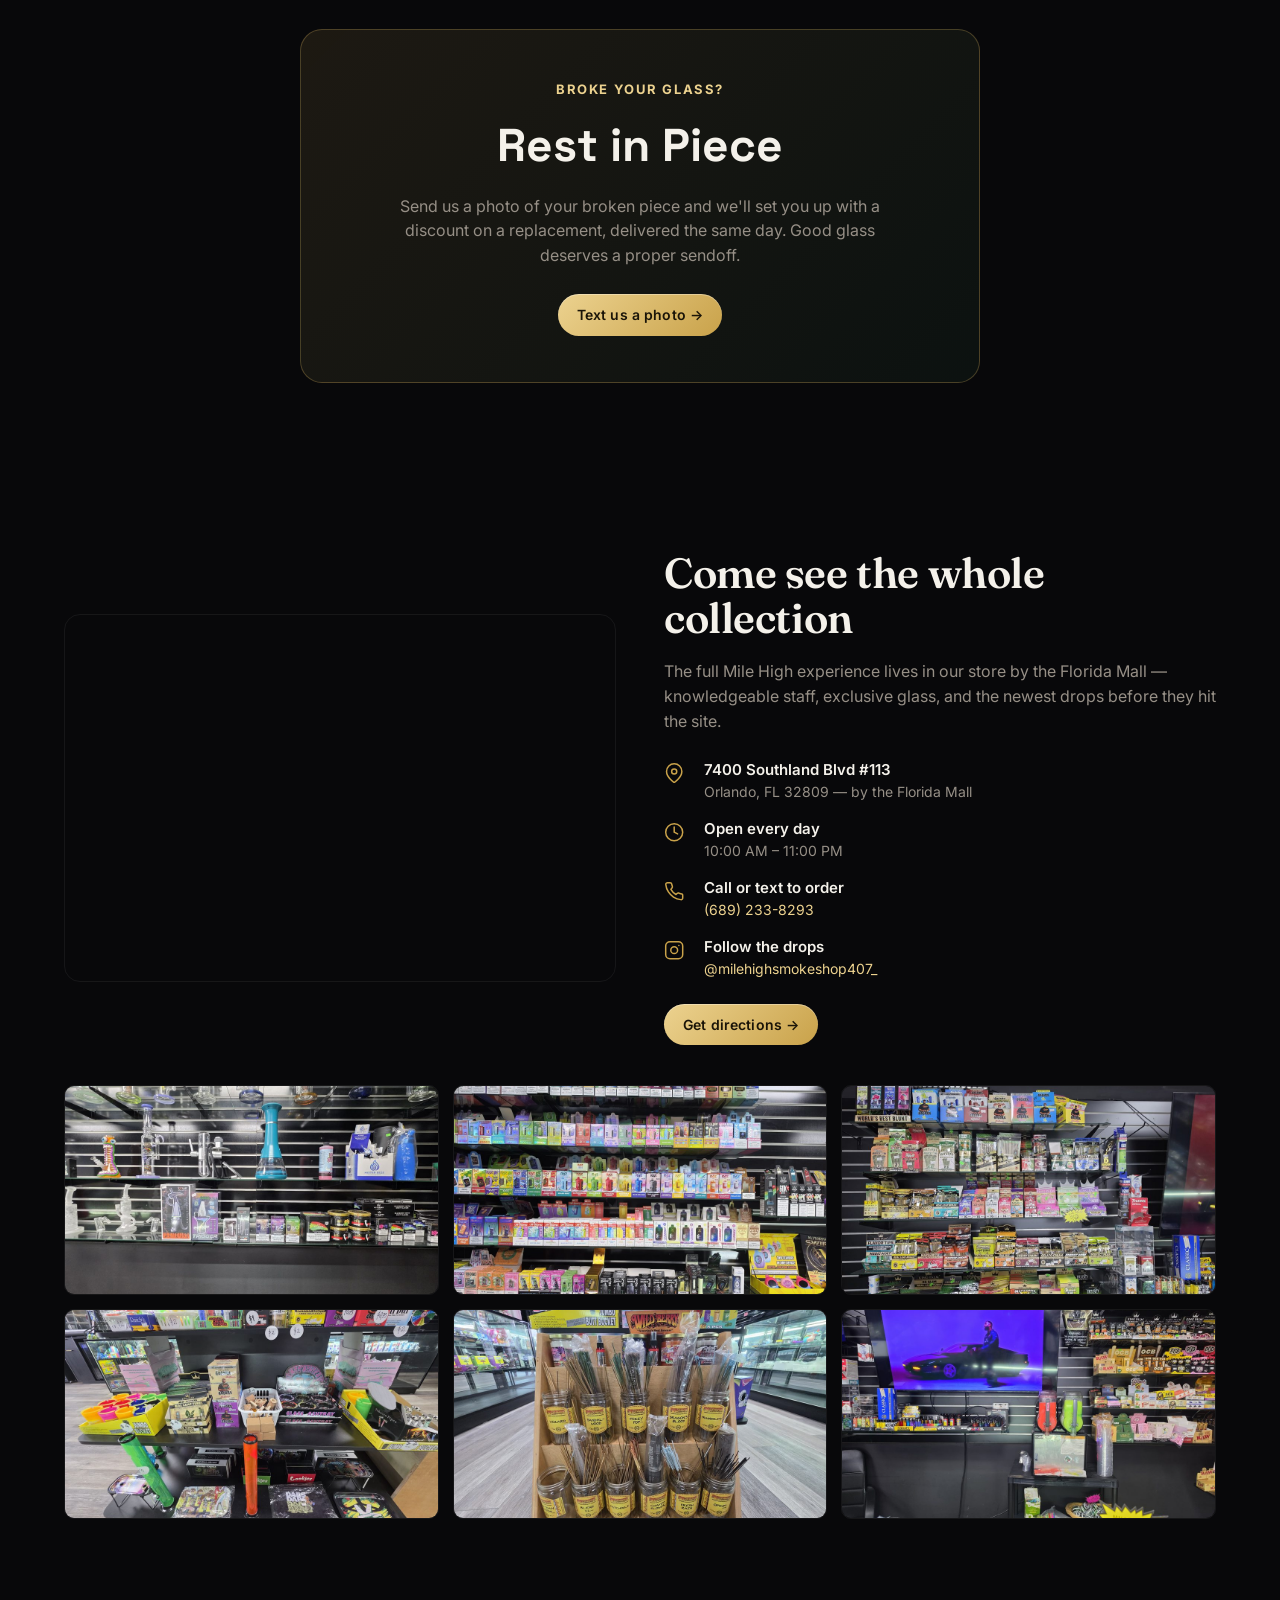
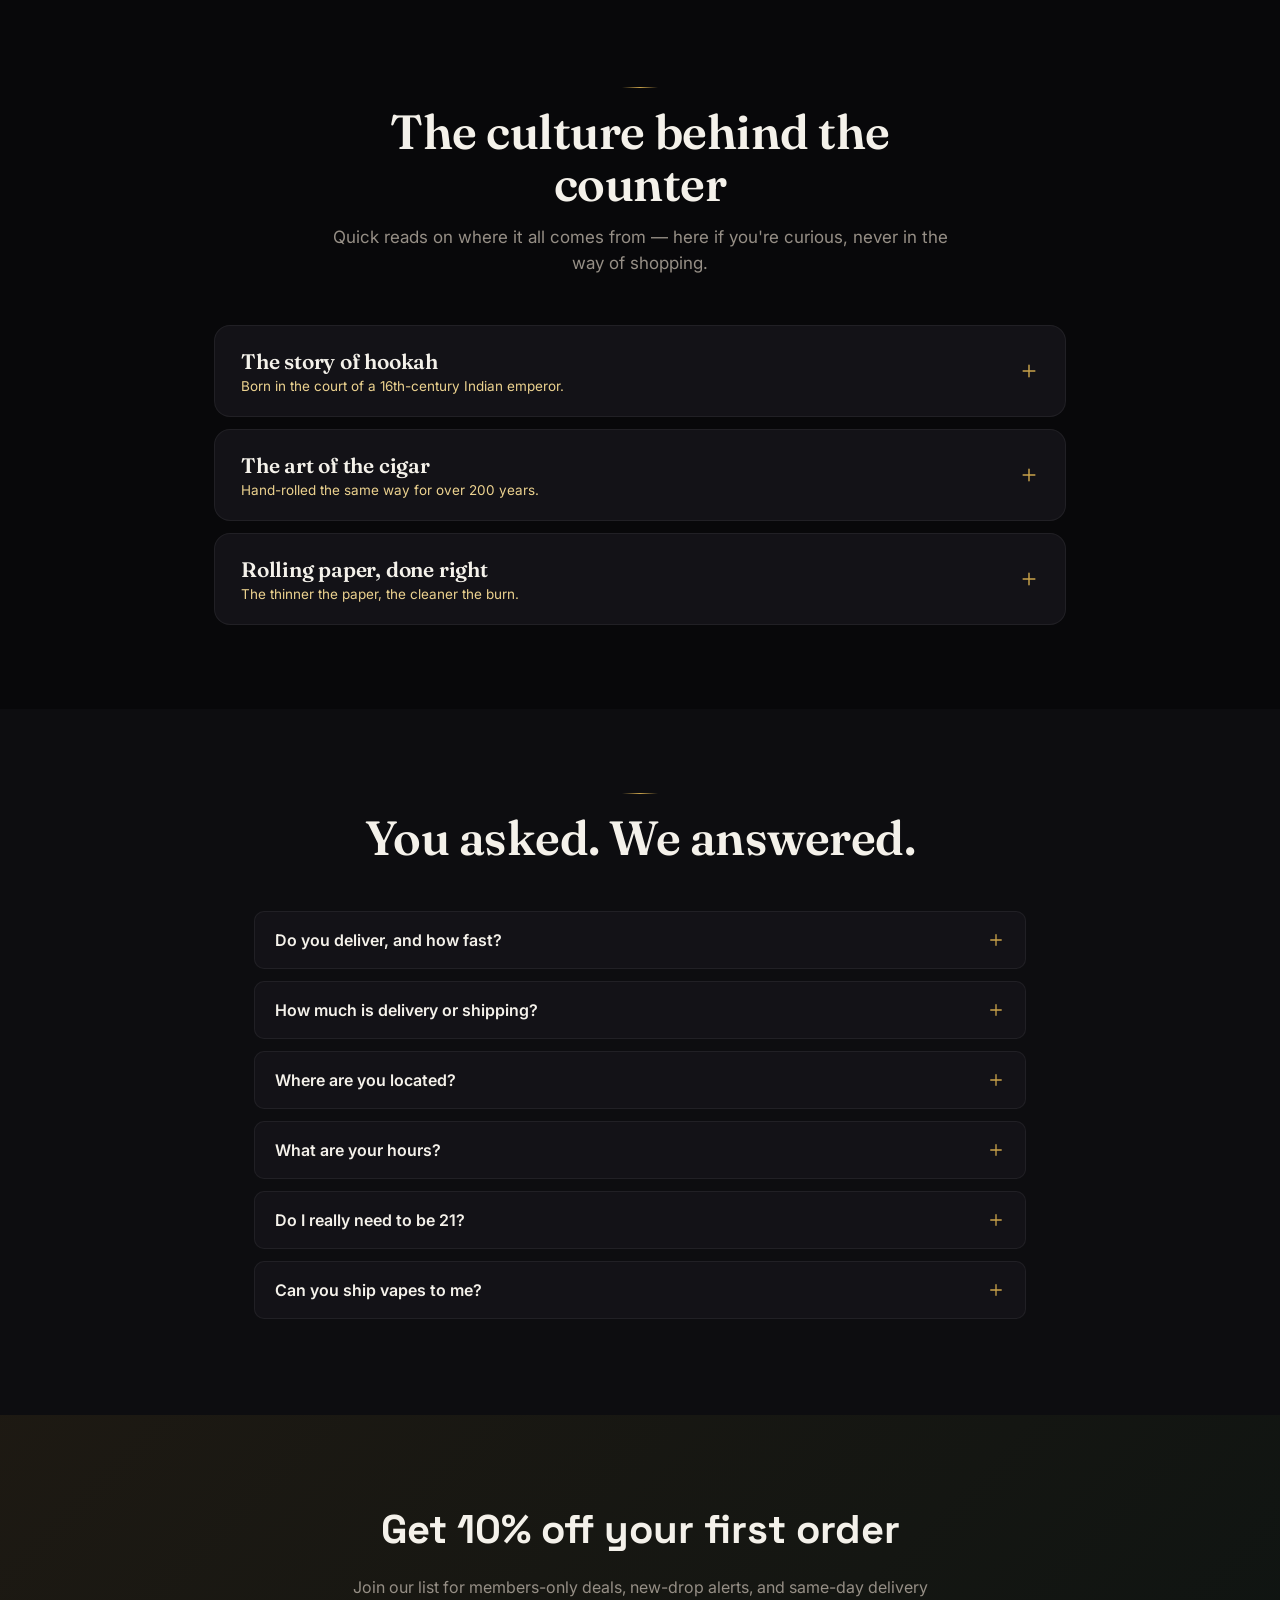
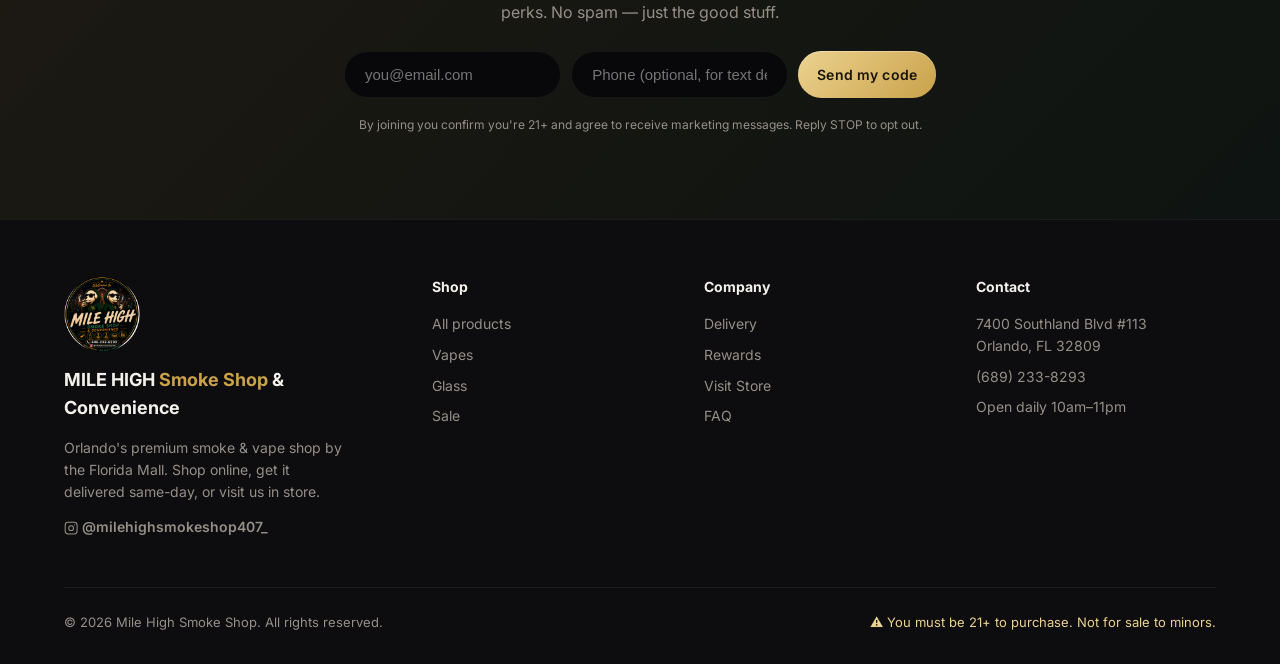
==== commit bcaa95c6: "Add 43 King Palm real-leaf products + 24K gold wrap (ids 281-323) Real Leaf Rolls, Leaf Tubes, Leaf " ====
--- a/index.html
+++ b/index.html
@@ -22,14 +22,14 @@
   <meta property="og:title" content="Mile High Smoke Shop — Orlando's Same-Day Vape &amp; Smoke Delivery" />
   <meta property="og:description" content="Shop Orlando's favorite smoke shop online. Same-day delivery to your door, or visit us by the Florida Mall. Open daily 10am–11pm. Se habla español." />
   <meta property="og:url" content="https://milehighsmokeshop.com/" />
-  <meta property="og:image" content="https://1elder.github.io/mile-high-smoke-shop/assets/og.jpg?v=41" />
+  <meta property="og:image" content="https://1elder.github.io/mile-high-smoke-shop/assets/og.jpg?v=42" />
   <meta property="og:site_name" content="Mile High Smoke Shop &amp; Convenience" />
   <meta property="og:locale" content="en_US" />
   <meta property="og:locale:alternate" content="es_US" />
   <meta name="twitter:card" content="summary_large_image" />
   <meta name="twitter:title" content="Mile High Smoke Shop — Orlando Same-Day Vape Delivery" />
   <meta name="twitter:description" content="Vapes, glass, hookah &amp; more — same-day local delivery, pickup, or nationwide shipping. Rated 5.0 on Google. Se habla español." />
-  <meta name="twitter:image" content="https://1elder.github.io/mile-high-smoke-shop/assets/og.jpg?v=41" />
+  <meta name="twitter:image" content="https://1elder.github.io/mile-high-smoke-shop/assets/og.jpg?v=42" />
 
   <!-- ============ STRUCTURED DATA (rich results) ============ -->
   <script type="application/ld+json">
@@ -7756,6 +7756,1210 @@
           }
         }
       }
+    },
+    {
+      "@type": "ListItem",
+      "position": 281,
+      "item": {
+        "@type": "Product",
+        "name": "24K Gold Blunt Wrap — Vanilla Crème",
+        "image": "https://1elder.github.io/mile-high-smoke-shop/assets/products/d174.jpg",
+        "description": "24K Gold Blunt Wrap — Vanilla Crème — Pure edible 24K gold at Mile High Smoke Shop in Orlando, FL. Order online with in-store pickup or same-day local delivery, and nationwide shipping on eligible items.",
+        "category": "Rolling & Wraps",
+        "url": "https://1elder.github.io/mile-high-smoke-shop/#shop",
+        "brand": {
+          "@type": "Brand",
+          "name": "Gold"
+        },
+        "offers": {
+          "@type": "Offer",
+          "priceCurrency": "USD",
+          "price": "7.99",
+          "availability": "https://schema.org/InStock",
+          "itemCondition": "https://schema.org/NewCondition",
+          "url": "https://1elder.github.io/mile-high-smoke-shop/#shop",
+          "seller": {
+            "@type": "Store",
+            "name": "Mile High Smoke Shop"
+          }
+        }
+      }
+    },
+    {
+      "@type": "ListItem",
+      "position": 282,
+      "item": {
+        "@type": "Product",
+        "name": "King Palm Real Leaf Rolls — Watermelon Wave",
+        "image": "https://1elder.github.io/mile-high-smoke-shop/assets/products/d175.jpg",
+        "description": "King Palm Real Leaf Rolls — Watermelon Wave — 2 minis at Mile High Smoke Shop in Orlando, FL. Order online with in-store pickup or same-day local delivery, and nationwide shipping on eligible items.",
+        "category": "Rolling & Wraps",
+        "url": "https://1elder.github.io/mile-high-smoke-shop/#shop",
+        "brand": {
+          "@type": "Brand",
+          "name": "King Palm"
+        },
+        "offers": {
+          "@type": "Offer",
+          "priceCurrency": "USD",
+          "price": "2.99",
+          "availability": "https://schema.org/InStock",
+          "itemCondition": "https://schema.org/NewCondition",
+          "url": "https://1elder.github.io/mile-high-smoke-shop/#shop",
+          "seller": {
+            "@type": "Store",
+            "name": "Mile High Smoke Shop"
+          }
+        }
+      }
+    },
+    {
+      "@type": "ListItem",
+      "position": 283,
+      "item": {
+        "@type": "Product",
+        "name": "King Palm Real Leaf Rolls — Berry Terps",
+        "image": "https://1elder.github.io/mile-high-smoke-shop/assets/products/d176.jpg",
+        "description": "King Palm Real Leaf Rolls — Berry Terps — 2 slims at Mile High Smoke Shop in Orlando, FL. Order online with in-store pickup or same-day local delivery, and nationwide shipping on eligible items.",
+        "category": "Rolling & Wraps",
+        "url": "https://1elder.github.io/mile-high-smoke-shop/#shop",
+        "brand": {
+          "@type": "Brand",
+          "name": "King Palm"
+        },
+        "offers": {
+          "@type": "Offer",
+          "priceCurrency": "USD",
+          "price": "2.99",
+          "availability": "https://schema.org/InStock",
+          "itemCondition": "https://schema.org/NewCondition",
+          "url": "https://1elder.github.io/mile-high-smoke-shop/#shop",
+          "seller": {
+            "@type": "Store",
+            "name": "Mile High Smoke Shop"
+          }
+        }
+      }
+    },
+    {
+      "@type": "ListItem",
+      "position": 284,
+      "item": {
+        "@type": "Product",
+        "name": "King Palm Dual Pack — Don Pomegranate & Rich Chocolate",
+        "image": "https://1elder.github.io/mile-high-smoke-shop/assets/products/d177.jpg",
+        "description": "King Palm Dual Pack — Don Pomegranate & Rich Chocolate — 2 kings at Mile High Smoke Shop in Orlando, FL. Order online with in-store pickup or same-day local delivery, and nationwide shipping on eligible items.",
+        "category": "Rolling & Wraps",
+        "url": "https://1elder.github.io/mile-high-smoke-shop/#shop",
+        "brand": {
+          "@type": "Brand",
+          "name": "King Palm"
+        },
+        "offers": {
+          "@type": "Offer",
+          "priceCurrency": "USD",
+          "price": "2.99",
+          "availability": "https://schema.org/InStock",
+          "itemCondition": "https://schema.org/NewCondition",
+          "url": "https://1elder.github.io/mile-high-smoke-shop/#shop",
+          "seller": {
+            "@type": "Store",
+            "name": "Mile High Smoke Shop"
+          }
+        }
+      }
+    },
+    {
+      "@type": "ListItem",
+      "position": 285,
+      "item": {
+        "@type": "Product",
+        "name": "King Palm Dual Pack — Honey Pot & King Kiwi",
+        "image": "https://1elder.github.io/mile-high-smoke-shop/assets/products/d178.jpg",
+        "description": "King Palm Dual Pack — Honey Pot & King Kiwi — 2 kings at Mile High Smoke Shop in Orlando, FL. Order online with in-store pickup or same-day local delivery, and nationwide shipping on eligible items.",
+        "category": "Rolling & Wraps",
+        "url": "https://1elder.github.io/mile-high-smoke-shop/#shop",
+        "brand": {
+          "@type": "Brand",
+          "name": "King Palm"
+        },
+        "offers": {
+          "@type": "Offer",
+          "priceCurrency": "USD",
+          "price": "2.99",
+          "availability": "https://schema.org/InStock",
+          "itemCondition": "https://schema.org/NewCondition",
+          "url": "https://1elder.github.io/mile-high-smoke-shop/#shop",
+          "seller": {
+            "@type": "Store",
+            "name": "Mile High Smoke Shop"
+          }
+        }
+      }
+    },
+    {
+      "@type": "ListItem",
+      "position": 286,
+      "item": {
+        "@type": "Product",
+        "name": "King Palm Slim Leaf Rolls (5-pack)",
+        "image": "https://1elder.github.io/mile-high-smoke-shop/assets/products/d179.jpg",
+        "description": "King Palm Slim Leaf Rolls (5-pack) — 5 rolls at Mile High Smoke Shop in Orlando, FL. Order online with in-store pickup or same-day local delivery, and nationwide shipping on eligible items.",
+        "category": "Rolling & Wraps",
+        "url": "https://1elder.github.io/mile-high-smoke-shop/#shop",
+        "brand": {
+          "@type": "Brand",
+          "name": "King Palm"
+        },
+        "offers": {
+          "@type": "Offer",
+          "priceCurrency": "USD",
+          "price": "5.99",
+          "availability": "https://schema.org/InStock",
+          "itemCondition": "https://schema.org/NewCondition",
+          "url": "https://1elder.github.io/mile-high-smoke-shop/#shop",
+          "seller": {
+            "@type": "Store",
+            "name": "Mile High Smoke Shop"
+          }
+        }
+      }
+    },
+    {
+      "@type": "ListItem",
+      "position": 287,
+      "item": {
+        "@type": "Product",
+        "name": "King Palm King Leaf Rolls (5-pack)",
+        "image": "https://1elder.github.io/mile-high-smoke-shop/assets/products/d180.jpg",
+        "description": "King Palm King Leaf Rolls (5-pack) — 5 rolls at Mile High Smoke Shop in Orlando, FL. Order online with in-store pickup or same-day local delivery, and nationwide shipping on eligible items.",
+        "category": "Rolling & Wraps",
+        "url": "https://1elder.github.io/mile-high-smoke-shop/#shop",
+        "brand": {
+          "@type": "Brand",
+          "name": "King Palm"
+        },
+        "offers": {
+          "@type": "Offer",
+          "priceCurrency": "USD",
+          "price": "6.99",
+          "availability": "https://schema.org/InStock",
+          "itemCondition": "https://schema.org/NewCondition",
+          "url": "https://1elder.github.io/mile-high-smoke-shop/#shop",
+          "seller": {
+            "@type": "Store",
+            "name": "Mile High Smoke Shop"
+          }
+        }
+      }
+    },
+    {
+      "@type": "ListItem",
+      "position": 288,
+      "item": {
+        "@type": "Product",
+        "name": "King Palm Hemp Wraps — Honey Mango",
+        "image": "https://1elder.github.io/mile-high-smoke-shop/assets/products/d181.jpg",
+        "description": "King Palm Hemp Wraps — Honey Mango — 2 wraps at Mile High Smoke Shop in Orlando, FL. Order online with in-store pickup or same-day local delivery, and nationwide shipping on eligible items.",
+        "category": "Rolling & Wraps",
+        "url": "https://1elder.github.io/mile-high-smoke-shop/#shop",
+        "brand": {
+          "@type": "Brand",
+          "name": "King Palm"
+        },
+        "offers": {
+          "@type": "Offer",
+          "priceCurrency": "USD",
+          "price": "2.99",
+          "availability": "https://schema.org/InStock",
+          "itemCondition": "https://schema.org/NewCondition",
+          "url": "https://1elder.github.io/mile-high-smoke-shop/#shop",
+          "seller": {
+            "@type": "Store",
+            "name": "Mile High Smoke Shop"
+          }
+        }
+      }
+    },
+    {
+      "@type": "ListItem",
+      "position": 289,
+      "item": {
+        "@type": "Product",
+        "name": "King Palm Leaf Cones — Natural 1¼ (3-pack)",
+        "image": "https://1elder.github.io/mile-high-smoke-shop/assets/products/d182.jpg",
+        "description": "King Palm Leaf Cones — Natural 1¼ (3-pack) — 3 leaf cones at Mile High Smoke Shop in Orlando, FL. Order online with in-store pickup or same-day local delivery, and nationwide shipping on eligible items.",
+        "category": "Rolling & Wraps",
+        "url": "https://1elder.github.io/mile-high-smoke-shop/#shop",
+        "brand": {
+          "@type": "Brand",
+          "name": "King Palm"
+        },
+        "offers": {
+          "@type": "Offer",
+          "priceCurrency": "USD",
+          "price": "7.99",
+          "availability": "https://schema.org/InStock",
+          "itemCondition": "https://schema.org/NewCondition",
+          "url": "https://1elder.github.io/mile-high-smoke-shop/#shop",
+          "seller": {
+            "@type": "Store",
+            "name": "Mile High Smoke Shop"
+          }
+        }
+      }
+    },
+    {
+      "@type": "ListItem",
+      "position": 290,
+      "item": {
+        "@type": "Product",
+        "name": "King Palm Leaf Cones — Natural ¼ (3-pack)",
+        "image": "https://1elder.github.io/mile-high-smoke-shop/assets/products/d183.jpg",
+        "description": "King Palm Leaf Cones — Natural ¼ (3-pack) — 3 leaf cones at Mile High Smoke Shop in Orlando, FL. Order online with in-store pickup or same-day local delivery, and nationwide shipping on eligible items.",
+        "category": "Rolling & Wraps",
+        "url": "https://1elder.github.io/mile-high-smoke-shop/#shop",
+        "brand": {
+          "@type": "Brand",
+          "name": "King Palm"
+        },
+        "offers": {
+          "@type": "Offer",
+          "priceCurrency": "USD",
+          "price": "2.99",
+          "availability": "https://schema.org/InStock",
+          "itemCondition": "https://schema.org/NewCondition",
+          "url": "https://1elder.github.io/mile-high-smoke-shop/#shop",
+          "seller": {
+            "@type": "Store",
+            "name": "Mile High Smoke Shop"
+          }
+        }
+      }
+    },
+    {
+      "@type": "ListItem",
+      "position": 291,
+      "item": {
+        "@type": "Product",
+        "name": "King Palm Leaf Cones — Red Apple Dog Walker (3-pack)",
+        "image": "https://1elder.github.io/mile-high-smoke-shop/assets/products/d184.jpg",
+        "description": "King Palm Leaf Cones — Red Apple Dog Walker (3-pack) — 3 cones at Mile High Smoke Shop in Orlando, FL. Order online with in-store pickup or same-day local delivery, and nationwide shipping on eligible items.",
+        "category": "Rolling & Wraps",
+        "url": "https://1elder.github.io/mile-high-smoke-shop/#shop",
+        "brand": {
+          "@type": "Brand",
+          "name": "King Palm"
+        },
+        "offers": {
+          "@type": "Offer",
+          "priceCurrency": "USD",
+          "price": "2.99",
+          "availability": "https://schema.org/InStock",
+          "itemCondition": "https://schema.org/NewCondition",
+          "url": "https://1elder.github.io/mile-high-smoke-shop/#shop",
+          "seller": {
+            "@type": "Store",
+            "name": "Mile High Smoke Shop"
+          }
+        }
+      }
+    },
+    {
+      "@type": "ListItem",
+      "position": 292,
+      "item": {
+        "@type": "Product",
+        "name": "King Palm Leaf Cones — Dragon Fruit King Size (3-pack)",
+        "image": "https://1elder.github.io/mile-high-smoke-shop/assets/products/d185.jpg",
+        "description": "King Palm Leaf Cones — Dragon Fruit King Size (3-pack) — 3 cones at Mile High Smoke Shop in Orlando, FL. Order online with in-store pickup or same-day local delivery, and nationwide shipping on eligible items.",
+        "category": "Rolling & Wraps",
+        "url": "https://1elder.github.io/mile-high-smoke-shop/#shop",
+        "brand": {
+          "@type": "Brand",
+          "name": "King Palm"
+        },
+        "offers": {
+          "@type": "Offer",
+          "priceCurrency": "USD",
+          "price": "2.99",
+          "availability": "https://schema.org/InStock",
+          "itemCondition": "https://schema.org/NewCondition",
+          "url": "https://1elder.github.io/mile-high-smoke-shop/#shop",
+          "seller": {
+            "@type": "Store",
+            "name": "Mile High Smoke Shop"
+          }
+        }
+      }
+    },
+    {
+      "@type": "ListItem",
+      "position": 293,
+      "item": {
+        "@type": "Product",
+        "name": "King Palm Leaf Cones — Cantaloupe Melon 1¼ (3-pack)",
+        "image": "https://1elder.github.io/mile-high-smoke-shop/assets/products/d186.jpg",
+        "description": "King Palm Leaf Cones — Cantaloupe Melon 1¼ (3-pack) — 3 cones at Mile High Smoke Shop in Orlando, FL. Order online with in-store pickup or same-day local delivery, and nationwide shipping on eligible items.",
+        "category": "Rolling & Wraps",
+        "url": "https://1elder.github.io/mile-high-smoke-shop/#shop",
+        "brand": {
+          "@type": "Brand",
+          "name": "King Palm"
+        },
+        "offers": {
+          "@type": "Offer",
+          "priceCurrency": "USD",
+          "price": "2.99",
+          "availability": "https://schema.org/InStock",
+          "itemCondition": "https://schema.org/NewCondition",
+          "url": "https://1elder.github.io/mile-high-smoke-shop/#shop",
+          "seller": {
+            "@type": "Store",
+            "name": "Mile High Smoke Shop"
+          }
+        }
+      }
+    },
+    {
+      "@type": "ListItem",
+      "position": 294,
+      "item": {
+        "@type": "Product",
+        "name": "King Palm Real Leaf Rolls — Honey Mango",
+        "image": "https://1elder.github.io/mile-high-smoke-shop/assets/products/d187.jpg",
+        "description": "King Palm Real Leaf Rolls — Honey Mango — 2 minis at Mile High Smoke Shop in Orlando, FL. Order online with in-store pickup or same-day local delivery, and nationwide shipping on eligible items.",
+        "category": "Rolling & Wraps",
+        "url": "https://1elder.github.io/mile-high-smoke-shop/#shop",
+        "brand": {
+          "@type": "Brand",
+          "name": "King Palm"
+        },
+        "offers": {
+          "@type": "Offer",
+          "priceCurrency": "USD",
+          "price": "2.99",
+          "availability": "https://schema.org/InStock",
+          "itemCondition": "https://schema.org/NewCondition",
+          "url": "https://1elder.github.io/mile-high-smoke-shop/#shop",
+          "seller": {
+            "@type": "Store",
+            "name": "Mile High Smoke Shop"
+          }
+        }
+      }
+    },
+    {
+      "@type": "ListItem",
+      "position": 295,
+      "item": {
+        "@type": "Product",
+        "name": "King Palm Real Leaf Rolls — Lemon Haze",
+        "image": "https://1elder.github.io/mile-high-smoke-shop/assets/products/d188.jpg",
+        "description": "King Palm Real Leaf Rolls — Lemon Haze — 2 minis at Mile High Smoke Shop in Orlando, FL. Order online with in-store pickup or same-day local delivery, and nationwide shipping on eligible items.",
+        "category": "Rolling & Wraps",
+        "url": "https://1elder.github.io/mile-high-smoke-shop/#shop",
+        "brand": {
+          "@type": "Brand",
+          "name": "King Palm"
+        },
+        "offers": {
+          "@type": "Offer",
+          "priceCurrency": "USD",
+          "price": "2.99",
+          "availability": "https://schema.org/InStock",
+          "itemCondition": "https://schema.org/NewCondition",
+          "url": "https://1elder.github.io/mile-high-smoke-shop/#shop",
+          "seller": {
+            "@type": "Store",
+            "name": "Mile High Smoke Shop"
+          }
+        }
+      }
+    },
+    {
+      "@type": "ListItem",
+      "position": 296,
+      "item": {
+        "@type": "Product",
+        "name": "King Palm Hand-Rolled Leaf (2 rolls)",
+        "image": "https://1elder.github.io/mile-high-smoke-shop/assets/products/d189.jpg",
+        "description": "King Palm Hand-Rolled Leaf (2 rolls) — 2 rolls at Mile High Smoke Shop in Orlando, FL. Order online with in-store pickup or same-day local delivery, and nationwide shipping on eligible items.",
+        "category": "Rolling & Wraps",
+        "url": "https://1elder.github.io/mile-high-smoke-shop/#shop",
+        "brand": {
+          "@type": "Brand",
+          "name": "King Palm"
+        },
+        "offers": {
+          "@type": "Offer",
+          "priceCurrency": "USD",
+          "price": "2.49",
+          "availability": "https://schema.org/InStock",
+          "itemCondition": "https://schema.org/NewCondition",
+          "url": "https://1elder.github.io/mile-high-smoke-shop/#shop",
+          "seller": {
+            "@type": "Store",
+            "name": "Mile High Smoke Shop"
+          }
+        }
+      }
+    },
+    {
+      "@type": "ListItem",
+      "position": 297,
+      "item": {
+        "@type": "Product",
+        "name": "King Palm Leaf Tubes — Fruit Passion",
+        "image": "https://1elder.github.io/mile-high-smoke-shop/assets/products/d190.jpg",
+        "description": "King Palm Leaf Tubes — Fruit Passion — 2 tubes at Mile High Smoke Shop in Orlando, FL. Order online with in-store pickup or same-day local delivery, and nationwide shipping on eligible items.",
+        "category": "Rolling & Wraps",
+        "url": "https://1elder.github.io/mile-high-smoke-shop/#shop",
+        "brand": {
+          "@type": "Brand",
+          "name": "King Palm"
+        },
+        "offers": {
+          "@type": "Offer",
+          "priceCurrency": "USD",
+          "price": "2.99",
+          "availability": "https://schema.org/InStock",
+          "itemCondition": "https://schema.org/NewCondition",
+          "url": "https://1elder.github.io/mile-high-smoke-shop/#shop",
+          "seller": {
+            "@type": "Store",
+            "name": "Mile High Smoke Shop"
+          }
+        }
+      }
+    },
+    {
+      "@type": "ListItem",
+      "position": 298,
+      "item": {
+        "@type": "Product",
+        "name": "King Palm Leaf Tubes — Blue Grape",
+        "image": "https://1elder.github.io/mile-high-smoke-shop/assets/products/d191.jpg",
+        "description": "King Palm Leaf Tubes — Blue Grape — 2 tubes at Mile High Smoke Shop in Orlando, FL. Order online with in-store pickup or same-day local delivery, and nationwide shipping on eligible items.",
+        "category": "Rolling & Wraps",
+        "url": "https://1elder.github.io/mile-high-smoke-shop/#shop",
+        "brand": {
+          "@type": "Brand",
+          "name": "King Palm"
+        },
+        "offers": {
+          "@type": "Offer",
+          "priceCurrency": "USD",
+          "price": "2.99",
+          "availability": "https://schema.org/InStock",
+          "itemCondition": "https://schema.org/NewCondition",
+          "url": "https://1elder.github.io/mile-high-smoke-shop/#shop",
+          "seller": {
+            "@type": "Store",
+            "name": "Mile High Smoke Shop"
+          }
+        }
+      }
+    },
+    {
+      "@type": "ListItem",
+      "position": 299,
+      "item": {
+        "@type": "Product",
+        "name": "King Palm Real Leaf Rolls — Magic Mint",
+        "image": "https://1elder.github.io/mile-high-smoke-shop/assets/products/d192.jpg",
+        "description": "King Palm Real Leaf Rolls — Magic Mint — 2 slims at Mile High Smoke Shop in Orlando, FL. Order online with in-store pickup or same-day local delivery, and nationwide shipping on eligible items.",
+        "category": "Rolling & Wraps",
+        "url": "https://1elder.github.io/mile-high-smoke-shop/#shop",
+        "brand": {
+          "@type": "Brand",
+          "name": "King Palm"
+        },
+        "offers": {
+          "@type": "Offer",
+          "priceCurrency": "USD",
+          "price": "2.99",
+          "availability": "https://schema.org/InStock",
+          "itemCondition": "https://schema.org/NewCondition",
+          "url": "https://1elder.github.io/mile-high-smoke-shop/#shop",
+          "seller": {
+            "@type": "Store",
+            "name": "Mile High Smoke Shop"
+          }
+        }
+      }
+    },
+    {
+      "@type": "ListItem",
+      "position": 300,
+      "item": {
+        "@type": "Product",
+        "name": "King Palm Leaf Tubes — Mango OG",
+        "image": "https://1elder.github.io/mile-high-smoke-shop/assets/products/d193.jpg",
+        "description": "King Palm Leaf Tubes — Mango OG — 2 tubes at Mile High Smoke Shop in Orlando, FL. Order online with in-store pickup or same-day local delivery, and nationwide shipping on eligible items.",
+        "category": "Rolling & Wraps",
+        "url": "https://1elder.github.io/mile-high-smoke-shop/#shop",
+        "brand": {
+          "@type": "Brand",
+          "name": "King Palm"
+        },
+        "offers": {
+          "@type": "Offer",
+          "priceCurrency": "USD",
+          "price": "2.99",
+          "availability": "https://schema.org/InStock",
+          "itemCondition": "https://schema.org/NewCondition",
+          "url": "https://1elder.github.io/mile-high-smoke-shop/#shop",
+          "seller": {
+            "@type": "Store",
+            "name": "Mile High Smoke Shop"
+          }
+        }
+      }
+    },
+    {
+      "@type": "ListItem",
+      "position": 301,
+      "item": {
+        "@type": "Product",
+        "name": "King Palm Leaf Tubes — The Game Red Velvet",
+        "image": "https://1elder.github.io/mile-high-smoke-shop/assets/products/d194.jpg",
+        "description": "King Palm Leaf Tubes — The Game Red Velvet — 2 tubes at Mile High Smoke Shop in Orlando, FL. Order online with in-store pickup or same-day local delivery, and nationwide shipping on eligible items.",
+        "category": "Rolling & Wraps",
+        "url": "https://1elder.github.io/mile-high-smoke-shop/#shop",
+        "brand": {
+          "@type": "Brand",
+          "name": "King Palm"
+        },
+        "offers": {
+          "@type": "Offer",
+          "priceCurrency": "USD",
+          "price": "2.99",
+          "availability": "https://schema.org/InStock",
+          "itemCondition": "https://schema.org/NewCondition",
+          "url": "https://1elder.github.io/mile-high-smoke-shop/#shop",
+          "seller": {
+            "@type": "Store",
+            "name": "Mile High Smoke Shop"
+          }
+        }
+      }
+    },
+    {
+      "@type": "ListItem",
+      "position": 302,
+      "item": {
+        "@type": "Product",
+        "name": "King Palm Leaf Tubes — Suga Punch Honey Orange",
+        "image": "https://1elder.github.io/mile-high-smoke-shop/assets/products/d195.jpg",
+        "description": "King Palm Leaf Tubes — Suga Punch Honey Orange — 2 tubes at Mile High Smoke Shop in Orlando, FL. Order online with in-store pickup or same-day local delivery, and nationwide shipping on eligible items.",
+        "category": "Rolling & Wraps",
+        "url": "https://1elder.github.io/mile-high-smoke-shop/#shop",
+        "brand": {
+          "@type": "Brand",
+          "name": "King Palm"
+        },
+        "offers": {
+          "@type": "Offer",
+          "priceCurrency": "USD",
+          "price": "2.99",
+          "availability": "https://schema.org/InStock",
+          "itemCondition": "https://schema.org/NewCondition",
+          "url": "https://1elder.github.io/mile-high-smoke-shop/#shop",
+          "seller": {
+            "@type": "Store",
+            "name": "Mile High Smoke Shop"
+          }
+        }
+      }
+    },
+    {
+      "@type": "ListItem",
+      "position": 303,
+      "item": {
+        "@type": "Product",
+        "name": "King Palm Leaf Tubes — Strawberry Shortcake",
+        "image": "https://1elder.github.io/mile-high-smoke-shop/assets/products/d196.jpg",
+        "description": "King Palm Leaf Tubes — Strawberry Shortcake — 2 tubes at Mile High Smoke Shop in Orlando, FL. Order online with in-store pickup or same-day local delivery, and nationwide shipping on eligible items.",
+        "category": "Rolling & Wraps",
+        "url": "https://1elder.github.io/mile-high-smoke-shop/#shop",
+        "brand": {
+          "@type": "Brand",
+          "name": "King Palm"
+        },
+        "offers": {
+          "@type": "Offer",
+          "priceCurrency": "USD",
+          "price": "2.99",
+          "availability": "https://schema.org/InStock",
+          "itemCondition": "https://schema.org/NewCondition",
+          "url": "https://1elder.github.io/mile-high-smoke-shop/#shop",
+          "seller": {
+            "@type": "Store",
+            "name": "Mile High Smoke Shop"
+          }
+        }
+      }
+    },
+    {
+      "@type": "ListItem",
+      "position": 304,
+      "item": {
+        "@type": "Product",
+        "name": "King Palm HD Tube — Grape",
+        "image": "https://1elder.github.io/mile-high-smoke-shop/assets/products/d197.jpg",
+        "description": "King Palm HD Tube — Grape — Single tube at Mile High Smoke Shop in Orlando, FL. Order online with in-store pickup or same-day local delivery, and nationwide shipping on eligible items.",
+        "category": "Rolling & Wraps",
+        "url": "https://1elder.github.io/mile-high-smoke-shop/#shop",
+        "brand": {
+          "@type": "Brand",
+          "name": "King Palm"
+        },
+        "offers": {
+          "@type": "Offer",
+          "priceCurrency": "USD",
+          "price": "2.99",
+          "availability": "https://schema.org/InStock",
+          "itemCondition": "https://schema.org/NewCondition",
+          "url": "https://1elder.github.io/mile-high-smoke-shop/#shop",
+          "seller": {
+            "@type": "Store",
+            "name": "Mile High Smoke Shop"
+          }
+        }
+      }
+    },
+    {
+      "@type": "ListItem",
+      "position": 305,
+      "item": {
+        "@type": "Product",
+        "name": "King Palm HD Tube — Guava The Great",
+        "image": "https://1elder.github.io/mile-high-smoke-shop/assets/products/d198.jpg",
+        "description": "King Palm HD Tube — Guava The Great — Single tube at Mile High Smoke Shop in Orlando, FL. Order online with in-store pickup or same-day local delivery, and nationwide shipping on eligible items.",
+        "category": "Rolling & Wraps",
+        "url": "https://1elder.github.io/mile-high-smoke-shop/#shop",
+        "brand": {
+          "@type": "Brand",
+          "name": "King Palm"
+        },
+        "offers": {
+          "@type": "Offer",
+          "priceCurrency": "USD",
+          "price": "2.99",
+          "availability": "https://schema.org/InStock",
+          "itemCondition": "https://schema.org/NewCondition",
+          "url": "https://1elder.github.io/mile-high-smoke-shop/#shop",
+          "seller": {
+            "@type": "Store",
+            "name": "Mile High Smoke Shop"
+          }
+        }
+      }
+    },
+    {
+      "@type": "ListItem",
+      "position": 306,
+      "item": {
+        "@type": "Product",
+        "name": "King Palm HD Tube — Green Apple",
+        "image": "https://1elder.github.io/mile-high-smoke-shop/assets/products/d199.jpg",
+        "description": "King Palm HD Tube — Green Apple — Single tube at Mile High Smoke Shop in Orlando, FL. Order online with in-store pickup or same-day local delivery, and nationwide shipping on eligible items.",
+        "category": "Rolling & Wraps",
+        "url": "https://1elder.github.io/mile-high-smoke-shop/#shop",
+        "brand": {
+          "@type": "Brand",
+          "name": "King Palm"
+        },
+        "offers": {
+          "@type": "Offer",
+          "priceCurrency": "USD",
+          "price": "2.99",
+          "availability": "https://schema.org/InStock",
+          "itemCondition": "https://schema.org/NewCondition",
+          "url": "https://1elder.github.io/mile-high-smoke-shop/#shop",
+          "seller": {
+            "@type": "Store",
+            "name": "Mile High Smoke Shop"
+          }
+        }
+      }
+    },
+    {
+      "@type": "ListItem",
+      "position": 307,
+      "item": {
+        "@type": "Product",
+        "name": "King Palm Real Leaf Rolls — Red Reign Energy Drink",
+        "image": "https://1elder.github.io/mile-high-smoke-shop/assets/products/d200.jpg",
+        "description": "King Palm Real Leaf Rolls — Red Reign Energy Drink — 2 minis at Mile High Smoke Shop in Orlando, FL. Order online with in-store pickup or same-day local delivery, and nationwide shipping on eligible items.",
+        "category": "Rolling & Wraps",
+        "url": "https://1elder.github.io/mile-high-smoke-shop/#shop",
+        "brand": {
+          "@type": "Brand",
+          "name": "King Palm"
+        },
+        "offers": {
+          "@type": "Offer",
+          "priceCurrency": "USD",
+          "price": "2.99",
+          "availability": "https://schema.org/InStock",
+          "itemCondition": "https://schema.org/NewCondition",
+          "url": "https://1elder.github.io/mile-high-smoke-shop/#shop",
+          "seller": {
+            "@type": "Store",
+            "name": "Mile High Smoke Shop"
+          }
+        }
+      }
+    },
+    {
+      "@type": "ListItem",
+      "position": 308,
+      "item": {
+        "@type": "Product",
+        "name": "King Palm Real Leaf Rolls — Gelato Cream",
+        "image": "https://1elder.github.io/mile-high-smoke-shop/assets/products/d201.jpg",
+        "description": "King Palm Real Leaf Rolls — Gelato Cream — 2 rollies at Mile High Smoke Shop in Orlando, FL. Order online with in-store pickup or same-day local delivery, and nationwide shipping on eligible items.",
+        "category": "Rolling & Wraps",
+        "url": "https://1elder.github.io/mile-high-smoke-shop/#shop",
+        "brand": {
+          "@type": "Brand",
+          "name": "King Palm"
+        },
+        "offers": {
+          "@type": "Offer",
+          "priceCurrency": "USD",
+          "price": "2.99",
+          "availability": "https://schema.org/InStock",
+          "itemCondition": "https://schema.org/NewCondition",
+          "url": "https://1elder.github.io/mile-high-smoke-shop/#shop",
+          "seller": {
+            "@type": "Store",
+            "name": "Mile High Smoke Shop"
+          }
+        }
+      }
+    },
+    {
+      "@type": "ListItem",
+      "position": 309,
+      "item": {
+        "@type": "Product",
+        "name": "King Palm Real Leaf Rolls — Cherry Charm",
+        "image": "https://1elder.github.io/mile-high-smoke-shop/assets/products/d202.jpg",
+        "description": "King Palm Real Leaf Rolls — Cherry Charm — 2 rollies at Mile High Smoke Shop in Orlando, FL. Order online with in-store pickup or same-day local delivery, and nationwide shipping on eligible items.",
+        "category": "Rolling & Wraps",
+        "url": "https://1elder.github.io/mile-high-smoke-shop/#shop",
+        "brand": {
+          "@type": "Brand",
+          "name": "King Palm"
+        },
+        "offers": {
+          "@type": "Offer",
+          "priceCurrency": "USD",
+          "price": "2.99",
+          "availability": "https://schema.org/InStock",
+          "itemCondition": "https://schema.org/NewCondition",
+          "url": "https://1elder.github.io/mile-high-smoke-shop/#shop",
+          "seller": {
+            "@type": "Store",
+            "name": "Mile High Smoke Shop"
+          }
+        }
+      }
+    },
+    {
+      "@type": "ListItem",
+      "position": 310,
+      "item": {
+        "@type": "Product",
+        "name": "King Palm Real Leaf Rolls — Perfect Pear",
+        "image": "https://1elder.github.io/mile-high-smoke-shop/assets/products/d203.jpg",
+        "description": "King Palm Real Leaf Rolls — Perfect Pear — 2 rollies at Mile High Smoke Shop in Orlando, FL. Order online with in-store pickup or same-day local delivery, and nationwide shipping on eligible items.",
+        "category": "Rolling & Wraps",
+        "url": "https://1elder.github.io/mile-high-smoke-shop/#shop",
+        "brand": {
+          "@type": "Brand",
+          "name": "King Palm"
+        },
+        "offers": {
+          "@type": "Offer",
+          "priceCurrency": "USD",
+          "price": "2.99",
+          "availability": "https://schema.org/InStock",
+          "itemCondition": "https://schema.org/NewCondition",
+          "url": "https://1elder.github.io/mile-high-smoke-shop/#shop",
+          "seller": {
+            "@type": "Store",
+            "name": "Mile High Smoke Shop"
+          }
+        }
+      }
+    },
+    {
+      "@type": "ListItem",
+      "position": 311,
+      "item": {
+        "@type": "Product",
+        "name": "King Palm Real Leaf Rolls — Margarita",
+        "image": "https://1elder.github.io/mile-high-smoke-shop/assets/products/d204.jpg",
+        "description": "King Palm Real Leaf Rolls — Margarita — 2 slims at Mile High Smoke Shop in Orlando, FL. Order online with in-store pickup or same-day local delivery, and nationwide shipping on eligible items.",
+        "category": "Rolling & Wraps",
+        "url": "https://1elder.github.io/mile-high-smoke-shop/#shop",
+        "brand": {
+          "@type": "Brand",
+          "name": "King Palm"
+        },
+        "offers": {
+          "@type": "Offer",
+          "priceCurrency": "USD",
+          "price": "2.99",
+          "availability": "https://schema.org/InStock",
+          "itemCondition": "https://schema.org/NewCondition",
+          "url": "https://1elder.github.io/mile-high-smoke-shop/#shop",
+          "seller": {
+            "@type": "Store",
+            "name": "Mile High Smoke Shop"
+          }
+        }
+      }
+    },
+    {
+      "@type": "ListItem",
+      "position": 312,
+      "item": {
+        "@type": "Product",
+        "name": "King Palm Real Leaf Rolls — Pumpkin Cream",
+        "image": "https://1elder.github.io/mile-high-smoke-shop/assets/products/d205.jpg",
+        "description": "King Palm Real Leaf Rolls — Pumpkin Cream — 2 minis at Mile High Smoke Shop in Orlando, FL. Order online with in-store pickup or same-day local delivery, and nationwide shipping on eligible items.",
+        "category": "Rolling & Wraps",
+        "url": "https://1elder.github.io/mile-high-smoke-shop/#shop",
+        "brand": {
+          "@type": "Brand",
+          "name": "King Palm"
+        },
+        "offers": {
+          "@type": "Offer",
+          "priceCurrency": "USD",
+          "price": "2.99",
+          "availability": "https://schema.org/InStock",
+          "itemCondition": "https://schema.org/NewCondition",
+          "url": "https://1elder.github.io/mile-high-smoke-shop/#shop",
+          "seller": {
+            "@type": "Store",
+            "name": "Mile High Smoke Shop"
+          }
+        }
+      }
+    },
+    {
+      "@type": "ListItem",
+      "position": 313,
+      "item": {
+        "@type": "Product",
+        "name": "King Palm Real Leaf Rolls — Pine Drip",
+        "image": "https://1elder.github.io/mile-high-smoke-shop/assets/products/d206.jpg",
+        "description": "King Palm Real Leaf Rolls — Pine Drip — 5 minis at Mile High Smoke Shop in Orlando, FL. Order online with in-store pickup or same-day local delivery, and nationwide shipping on eligible items.",
+        "category": "Rolling & Wraps",
+        "url": "https://1elder.github.io/mile-high-smoke-shop/#shop",
+        "brand": {
+          "@type": "Brand",
+          "name": "King Palm"
+        },
+        "offers": {
+          "@type": "Offer",
+          "priceCurrency": "USD",
+          "price": "6.99",
+          "availability": "https://schema.org/InStock",
+          "itemCondition": "https://schema.org/NewCondition",
+          "url": "https://1elder.github.io/mile-high-smoke-shop/#shop",
+          "seller": {
+            "@type": "Store",
+            "name": "Mile High Smoke Shop"
+          }
+        }
+      }
+    },
+    {
+      "@type": "ListItem",
+      "position": 314,
+      "item": {
+        "@type": "Product",
+        "name": "King Palm Leaf Tubes — Banana Cream (5-pack)",
+        "image": "https://1elder.github.io/mile-high-smoke-shop/assets/products/d207.jpg",
+        "description": "King Palm Leaf Tubes — Banana Cream (5-pack) — 5 tubes at Mile High Smoke Shop in Orlando, FL. Order online with in-store pickup or same-day local delivery, and nationwide shipping on eligible items.",
+        "category": "Rolling & Wraps",
+        "url": "https://1elder.github.io/mile-high-smoke-shop/#shop",
+        "brand": {
+          "@type": "Brand",
+          "name": "King Palm"
+        },
+        "offers": {
+          "@type": "Offer",
+          "priceCurrency": "USD",
+          "price": "6.99",
+          "availability": "https://schema.org/InStock",
+          "itemCondition": "https://schema.org/NewCondition",
+          "url": "https://1elder.github.io/mile-high-smoke-shop/#shop",
+          "seller": {
+            "@type": "Store",
+            "name": "Mile High Smoke Shop"
+          }
+        }
+      }
+    },
+    {
+      "@type": "ListItem",
+      "position": 315,
+      "item": {
+        "@type": "Product",
+        "name": "King Palm Real Leaf Rolls — Irish Cream",
+        "image": "https://1elder.github.io/mile-high-smoke-shop/assets/products/d208.jpg",
+        "description": "King Palm Real Leaf Rolls — Irish Cream — 5 minis at Mile High Smoke Shop in Orlando, FL. Order online with in-store pickup or same-day local delivery, and nationwide shipping on eligible items.",
+        "category": "Rolling & Wraps",
+        "url": "https://1elder.github.io/mile-high-smoke-shop/#shop",
+        "brand": {
+          "@type": "Brand",
+          "name": "King Palm"
+        },
+        "offers": {
+          "@type": "Offer",
+          "priceCurrency": "USD",
+          "price": "6.99",
+          "availability": "https://schema.org/InStock",
+          "itemCondition": "https://schema.org/NewCondition",
+          "url": "https://1elder.github.io/mile-high-smoke-shop/#shop",
+          "seller": {
+            "@type": "Store",
+            "name": "Mile High Smoke Shop"
+          }
+        }
+      }
+    },
+    {
+      "@type": "ListItem",
+      "position": 316,
+      "item": {
+        "@type": "Product",
+        "name": "King Palm Leaf Tubes — Lemon Kiwi (5-pack)",
+        "image": "https://1elder.github.io/mile-high-smoke-shop/assets/products/d209.jpg",
+        "description": "King Palm Leaf Tubes — Lemon Kiwi (5-pack) — 5 tubes at Mile High Smoke Shop in Orlando, FL. Order online with in-store pickup or same-day local delivery, and nationwide shipping on eligible items.",
+        "category": "Rolling & Wraps",
+        "url": "https://1elder.github.io/mile-high-smoke-shop/#shop",
+        "brand": {
+          "@type": "Brand",
+          "name": "King Palm"
+        },
+        "offers": {
+          "@type": "Offer",
+          "priceCurrency": "USD",
+          "price": "7.99",
+          "availability": "https://schema.org/InStock",
+          "itemCondition": "https://schema.org/NewCondition",
+          "url": "https://1elder.github.io/mile-high-smoke-shop/#shop",
+          "seller": {
+            "@type": "Store",
+            "name": "Mile High Smoke Shop"
+          }
+        }
+      }
+    },
+    {
+      "@type": "ListItem",
+      "position": 317,
+      "item": {
+        "@type": "Product",
+        "name": "King Palm Leaf Tubes — Cherry Vanilla Rollies (5-pack)",
+        "image": "https://1elder.github.io/mile-high-smoke-shop/assets/products/d210.jpg",
+        "description": "King Palm Leaf Tubes — Cherry Vanilla Rollies (5-pack) — 5 rollies at Mile High Smoke Shop in Orlando, FL. Order online with in-store pickup or same-day local delivery, and nationwide shipping on eligible items.",
+        "category": "Rolling & Wraps",
+        "url": "https://1elder.github.io/mile-high-smoke-shop/#shop",
+        "brand": {
+          "@type": "Brand",
+          "name": "King Palm"
+        },
+        "offers": {
+          "@type": "Offer",
+          "priceCurrency": "USD",
+          "price": "7.99",
+          "availability": "https://schema.org/InStock",
+          "itemCondition": "https://schema.org/NewCondition",
+          "url": "https://1elder.github.io/mile-high-smoke-shop/#shop",
+          "seller": {
+            "@type": "Store",
+            "name": "Mile High Smoke Shop"
+          }
+        }
+      }
+    },
+    {
+      "@type": "ListItem",
+      "position": 318,
+      "item": {
+        "@type": "Product",
+        "name": "King Palm Leaf Tubes — Watermelon Mango (25-pack)",
+        "image": "https://1elder.github.io/mile-high-smoke-shop/assets/products/d211.jpg",
+        "description": "King Palm Leaf Tubes — Watermelon Mango (25-pack) — 25 tubes at Mile High Smoke Shop in Orlando, FL. Order online with in-store pickup or same-day local delivery, and nationwide shipping on eligible items.",
+        "category": "Rolling & Wraps",
+        "url": "https://1elder.github.io/mile-high-smoke-shop/#shop",
+        "brand": {
+          "@type": "Brand",
+          "name": "King Palm"
+        },
+        "offers": {
+          "@type": "Offer",
+          "priceCurrency": "USD",
+          "price": "24.99",
+          "availability": "https://schema.org/InStock",
+          "itemCondition": "https://schema.org/NewCondition",
+          "url": "https://1elder.github.io/mile-high-smoke-shop/#shop",
+          "seller": {
+            "@type": "Store",
+            "name": "Mile High Smoke Shop"
+          }
+        }
+      }
+    },
+    {
+      "@type": "ListItem",
+      "position": 319,
+      "item": {
+        "@type": "Product",
+        "name": "King Palm Leaf Tubes — Strawberry Banana (25-pack)",
+        "image": "https://1elder.github.io/mile-high-smoke-shop/assets/products/d212.jpg",
+        "description": "King Palm Leaf Tubes — Strawberry Banana (25-pack) — 25 tubes at Mile High Smoke Shop in Orlando, FL. Order online with in-store pickup or same-day local delivery, and nationwide shipping on eligible items.",
+        "category": "Rolling & Wraps",
+        "url": "https://1elder.github.io/mile-high-smoke-shop/#shop",
+        "brand": {
+          "@type": "Brand",
+          "name": "King Palm"
+        },
+        "offers": {
+          "@type": "Offer",
+          "priceCurrency": "USD",
+          "price": "24.99",
+          "availability": "https://schema.org/InStock",
+          "itemCondition": "https://schema.org/NewCondition",
+          "url": "https://1elder.github.io/mile-high-smoke-shop/#shop",
+          "seller": {
+            "@type": "Store",
+            "name": "Mile High Smoke Shop"
+          }
+        }
+      }
+    },
+    {
+      "@type": "ListItem",
+      "position": 320,
+      "item": {
+        "@type": "Product",
+        "name": "King Palm Mini Leaf Rolls (5-pack)",
+        "image": "https://1elder.github.io/mile-high-smoke-shop/assets/products/d213.jpg",
+        "description": "King Palm Mini Leaf Rolls (5-pack) — 5 rolls at Mile High Smoke Shop in Orlando, FL. Order online with in-store pickup or same-day local delivery, and nationwide shipping on eligible items.",
+        "category": "Rolling & Wraps",
+        "url": "https://1elder.github.io/mile-high-smoke-shop/#shop",
+        "brand": {
+          "@type": "Brand",
+          "name": "King Palm"
+        },
+        "offers": {
+          "@type": "Offer",
+          "priceCurrency": "USD",
+          "price": "5.99",
+          "availability": "https://schema.org/InStock",
+          "itemCondition": "https://schema.org/NewCondition",
+          "url": "https://1elder.github.io/mile-high-smoke-shop/#shop",
+          "seller": {
+            "@type": "Store",
+            "name": "Mile High Smoke Shop"
+          }
+        }
+      }
+    },
+    {
+      "@type": "ListItem",
+      "position": 321,
+      "item": {
+        "@type": "Product",
+        "name": "King Palm Rollie Leaf Rolls (25-pack)",
+        "image": "https://1elder.github.io/mile-high-smoke-shop/assets/products/d214.jpg",
+        "description": "King Palm Rollie Leaf Rolls (25-pack) — 25 rolls at Mile High Smoke Shop in Orlando, FL. Order online with in-store pickup or same-day local delivery, and nationwide shipping on eligible items.",
+        "category": "Rolling & Wraps",
+        "url": "https://1elder.github.io/mile-high-smoke-shop/#shop",
+        "brand": {
+          "@type": "Brand",
+          "name": "King Palm"
+        },
+        "offers": {
+          "@type": "Offer",
+          "priceCurrency": "USD",
+          "price": "19.99",
+          "availability": "https://schema.org/InStock",
+          "itemCondition": "https://schema.org/NewCondition",
+          "url": "https://1elder.github.io/mile-high-smoke-shop/#shop",
+          "seller": {
+            "@type": "Store",
+            "name": "Mile High Smoke Shop"
+          }
+        }
+      }
+    },
+    {
+      "@type": "ListItem",
+      "position": 322,
+      "item": {
+        "@type": "Product",
+        "name": "King Palm 25 Slim Real Leaf Tubes",
+        "image": "https://1elder.github.io/mile-high-smoke-shop/assets/products/d215.jpg",
+        "description": "King Palm 25 Slim Real Leaf Tubes — 25 tubes at Mile High Smoke Shop in Orlando, FL. Order online with in-store pickup or same-day local delivery, and nationwide shipping on eligible items.",
+        "category": "Rolling & Wraps",
+        "url": "https://1elder.github.io/mile-high-smoke-shop/#shop",
+        "brand": {
+          "@type": "Brand",
+          "name": "King Palm"
+        },
+        "offers": {
+          "@type": "Offer",
+          "priceCurrency": "USD",
+          "price": "24.99",
+          "availability": "https://schema.org/InStock",
+          "itemCondition": "https://schema.org/NewCondition",
+          "url": "https://1elder.github.io/mile-high-smoke-shop/#shop",
+          "seller": {
+            "@type": "Store",
+            "name": "Mile High Smoke Shop"
+          }
+        }
+      }
+    },
+    {
+      "@type": "ListItem",
+      "position": 323,
+      "item": {
+        "@type": "Product",
+        "name": "King Palm Rollie Leaf Rolls (5-pack)",
+        "image": "https://1elder.github.io/mile-high-smoke-shop/assets/products/d216.jpg",
+        "description": "King Palm Rollie Leaf Rolls (5-pack) — 5 rolls at Mile High Smoke Shop in Orlando, FL. Order online with in-store pickup or same-day local delivery, and nationwide shipping on eligible items.",
+        "category": "Rolling & Wraps",
+        "url": "https://1elder.github.io/mile-high-smoke-shop/#shop",
+        "brand": {
+          "@type": "Brand",
+          "name": "King Palm"
+        },
+        "offers": {
+          "@type": "Offer",
+          "priceCurrency": "USD",
+          "price": "2.99",
+          "availability": "https://schema.org/InStock",
+          "itemCondition": "https://schema.org/NewCondition",
+          "url": "https://1elder.github.io/mile-high-smoke-shop/#shop",
+          "seller": {
+            "@type": "Store",
+            "name": "Mile High Smoke Shop"
+          }
+        }
+      }
     }
   ]
 }
@@ -7765,16 +8969,16 @@
   <link rel="preconnect" href="https://fonts.googleapis.com" />
   <link rel="preconnect" href="https://fonts.gstatic.com" crossorigin />
   <link href="https://fonts.googleapis.com/css2?family=Fraunces:opsz,wght@9..144,500;9..144,600;9..144,700&family=Inter:wght@400;500;600;700;800&family=Space+Grotesk:wght@500;600;700&display=swap" rel="stylesheet" />
-  <link rel="icon" type="image/png" href="assets/favicon.png?v=41" />
-  <link rel="apple-touch-icon" href="assets/logo.png?v=41" />
-  <link rel="stylesheet" href="styles.css?v=41" />
+  <link rel="icon" type="image/png" href="assets/favicon.png?v=42" />
+  <link rel="apple-touch-icon" href="assets/logo.png?v=42" />
+  <link rel="stylesheet" href="styles.css?v=42" />
 </head>
 <body>
 
   <!-- ===================== AGE GATE ===================== -->
   <div id="age-gate">
     <div class="age-card">
-      <img src="assets/logo.png?v=41" class="age-logo-img" alt="Mile High Smoke Shop &amp; Convenience" />
+      <img src="assets/logo.png?v=42" class="age-logo-img" alt="Mile High Smoke Shop &amp; Convenience" />
       <div class="age-lang">
         <button class="al-btn" data-setlang="en">English</button>
         <button class="al-btn" data-setlang="es">Español</button>
@@ -7802,7 +9006,7 @@
   <!-- ===================== HEADER ===================== -->
   <header>
     <div class="wrap nav">
-      <a href="#top" class="brand"><img src="assets/logo.png?v=41" class="brand-logo" alt="Mile High Smoke Shop &amp; Convenience" /> MILE HIGH <span>&nbsp;Smoke Shop</span></a>
+      <a href="#top" class="brand"><img src="assets/logo.png?v=42" class="brand-logo" alt="Mile High Smoke Shop &amp; Convenience" /> MILE HIGH <span>&nbsp;Smoke Shop</span></a>
       <nav class="nav-links">
         <a href="#shop"     data-i18n="nav.shop">Shop</a>
         <a href="#delivery" data-i18n="nav.delivery">Delivery</a>
@@ -8058,12 +9262,12 @@
     </div>
     <div class="wrap">
       <div class="store-photos">
-        <img src="assets/store1.jpg?v=41" alt="Glass selection inside Mile High Smoke Shop" loading="lazy" />
-        <img src="assets/store2.jpg?v=41" alt="Wall of vapes and disposables" loading="lazy" />
-        <img src="assets/store3.jpg?v=41" alt="Rolling papers and wraps aisle" loading="lazy" />
-        <img src="assets/store4.jpg?v=41" alt="Display counter" loading="lazy" />
-        <img src="assets/store5.jpg?v=41" alt="Incense and accessories" loading="lazy" />
-        <img src="assets/store6.jpg?v=41" alt="Shop shelves" loading="lazy" />
+        <img src="assets/store1.jpg?v=42" alt="Glass selection inside Mile High Smoke Shop" loading="lazy" />
+        <img src="assets/store2.jpg?v=42" alt="Wall of vapes and disposables" loading="lazy" />
+        <img src="assets/store3.jpg?v=42" alt="Rolling papers and wraps aisle" loading="lazy" />
+        <img src="assets/store4.jpg?v=42" alt="Display counter" loading="lazy" />
+        <img src="assets/store5.jpg?v=42" alt="Incense and accessories" loading="lazy" />
+        <img src="assets/store6.jpg?v=42" alt="Shop shelves" loading="lazy" />
       </div>
     </div>
   </section>
@@ -8140,7 +9344,7 @@
     <div class="wrap">
       <div class="foot-grid">
         <div class="foot-col foot-brand">
-          <img src="assets/logo.png?v=41" class="foot-logo" alt="Mile High Smoke Shop &amp; Convenience" />
+          <img src="assets/logo.png?v=42" class="foot-logo" alt="Mile High Smoke Shop &amp; Convenience" />
           <h5 style="font-size:18px;">MILE HIGH <span style="color:var(--gold)">Smoke Shop</span> &amp; Convenience</h5>
           <p data-i18n="foot.blurb">Orlando's premium smoke &amp; vape shop by the Florida Mall. Shop online, get it delivered same-day, or visit us in store.</p>
           <a href="https://www.instagram.com/milehighsmokeshop407_/" target="_blank" rel="noopener" class="ig-link"><span data-icon="instagram"></span> @milehighsmokeshop407_</a>
@@ -8218,9 +9422,9 @@
     <svg viewBox="0 0 32 32" aria-hidden="true"><path d="M16.02 3.2c-7.04 0-12.75 5.7-12.75 12.74 0 2.25.59 4.44 1.7 6.38L3.2 28.8l6.66-1.74a12.7 12.7 0 0 0 6.15 1.57h.01c7.03 0 12.74-5.71 12.74-12.75 0-3.4-1.33-6.6-3.73-9.01a12.66 12.66 0 0 0-9.01-3.67zm0 23.36h-.01a10.6 10.6 0 0 1-5.4-1.48l-.39-.23-3.95 1.03 1.05-3.85-.25-.4a10.57 10.57 0 0 1-1.62-5.65c0-5.85 4.76-10.6 10.62-10.6 2.83 0 5.5 1.11 7.5 3.11a10.53 10.53 0 0 1 3.1 7.5c0 5.85-4.76 10.6-10.6 10.6zm5.82-7.94c-.32-.16-1.89-.93-2.18-1.04-.29-.11-.5-.16-.72.16-.21.32-.82 1.04-1.01 1.25-.19.21-.37.24-.69.08-.32-.16-1.35-.5-2.56-1.58-.95-.85-1.59-1.89-1.78-2.21-.19-.32-.02-.49.14-.65.14-.14.32-.37.48-.56.16-.19.21-.32.32-.53.11-.21.05-.4-.03-.56-.08-.16-.72-1.74-.99-2.38-.26-.62-.52-.54-.72-.55l-.61-.01c-.21 0-.56.08-.85.4-.29.32-1.11 1.09-1.11 2.66 0 1.57 1.14 3.08 1.3 3.29.16.21 2.25 3.43 5.44 4.81.76.33 1.35.52 1.81.67.76.24 1.46.21 2 .13.61-.09 1.89-.77 2.16-1.52.27-.75.27-1.38.19-1.52-.08-.13-.29-.21-.61-.37z"/></svg>
   </a>
 
-  <script src="products.js?v=41"></script>
-  <script src="i18n.js?v=41"></script>
-  <script src="icons.js?v=41"></script>
-  <script src="app.js?v=41"></script>
+  <script src="products.js?v=42"></script>
+  <script src="i18n.js?v=42"></script>
+  <script src="icons.js?v=42"></script>
+  <script src="app.js?v=42"></script>
 </body>
 </html>
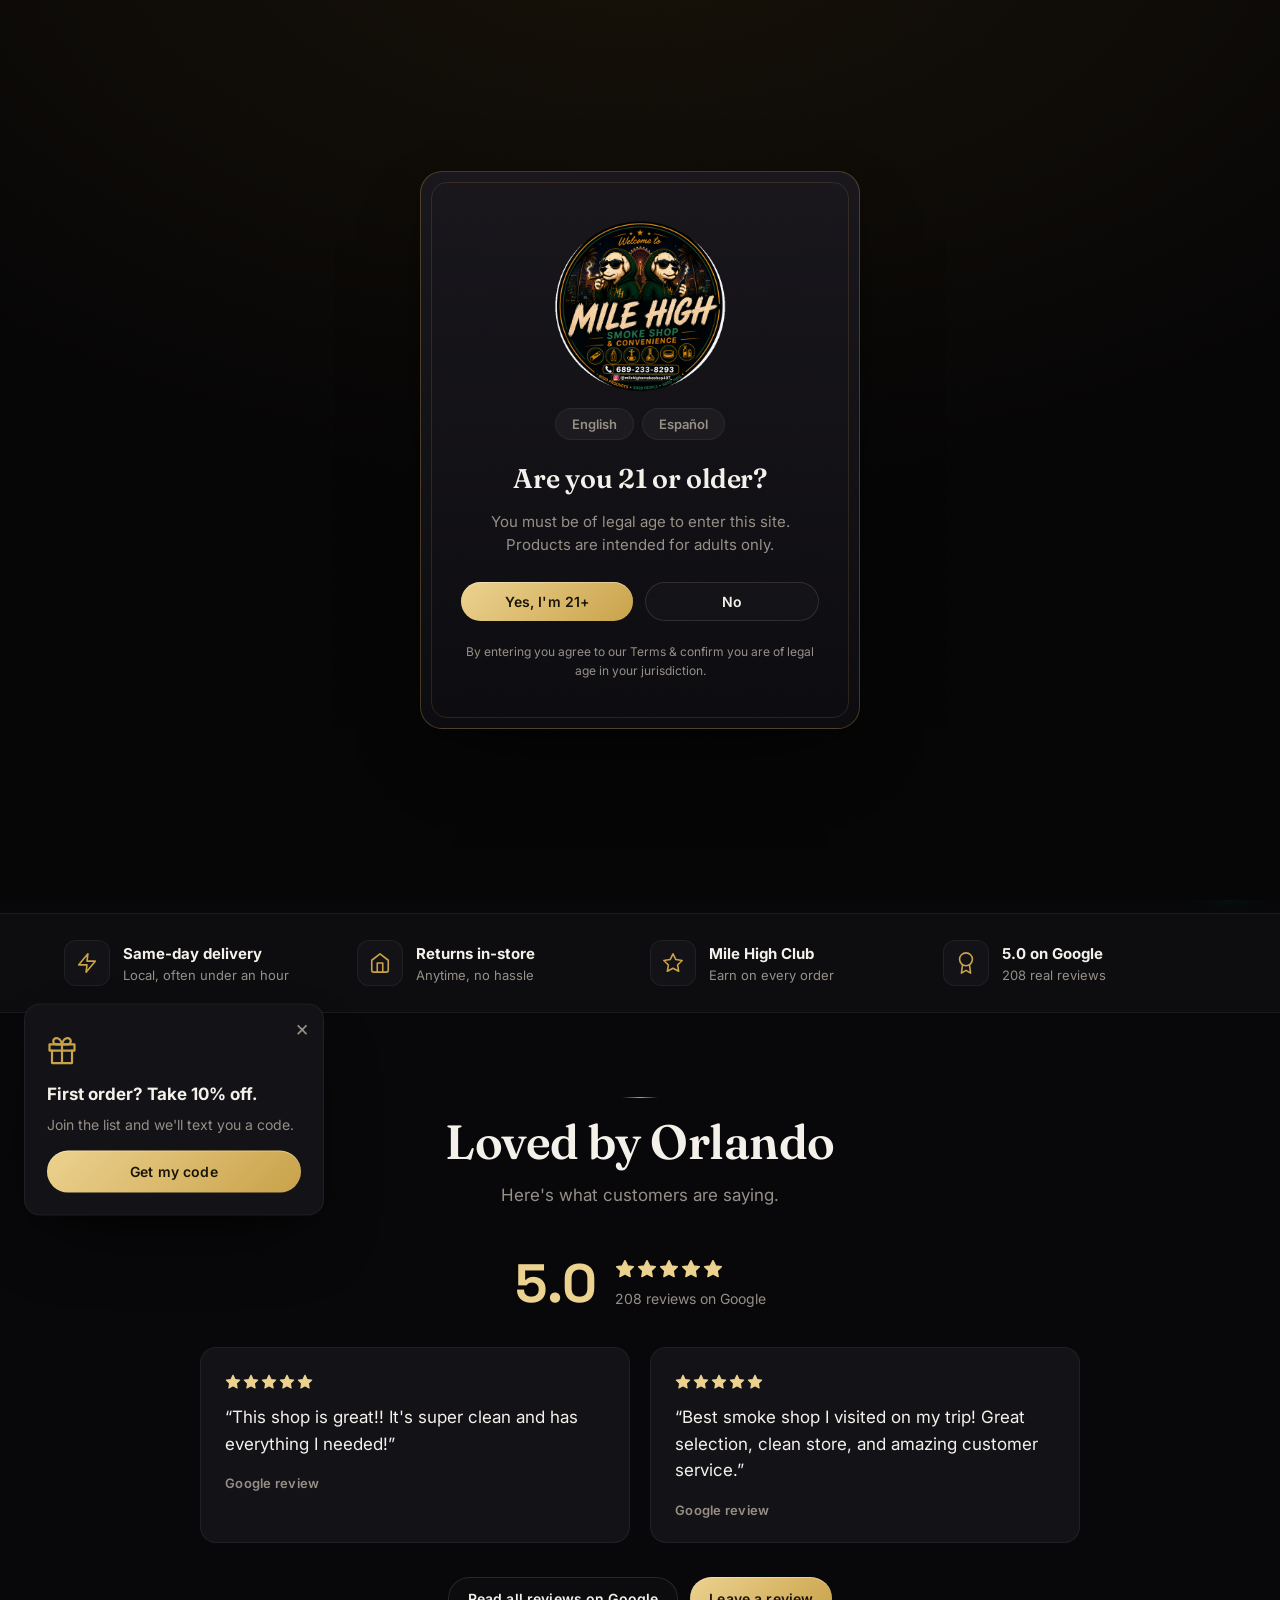
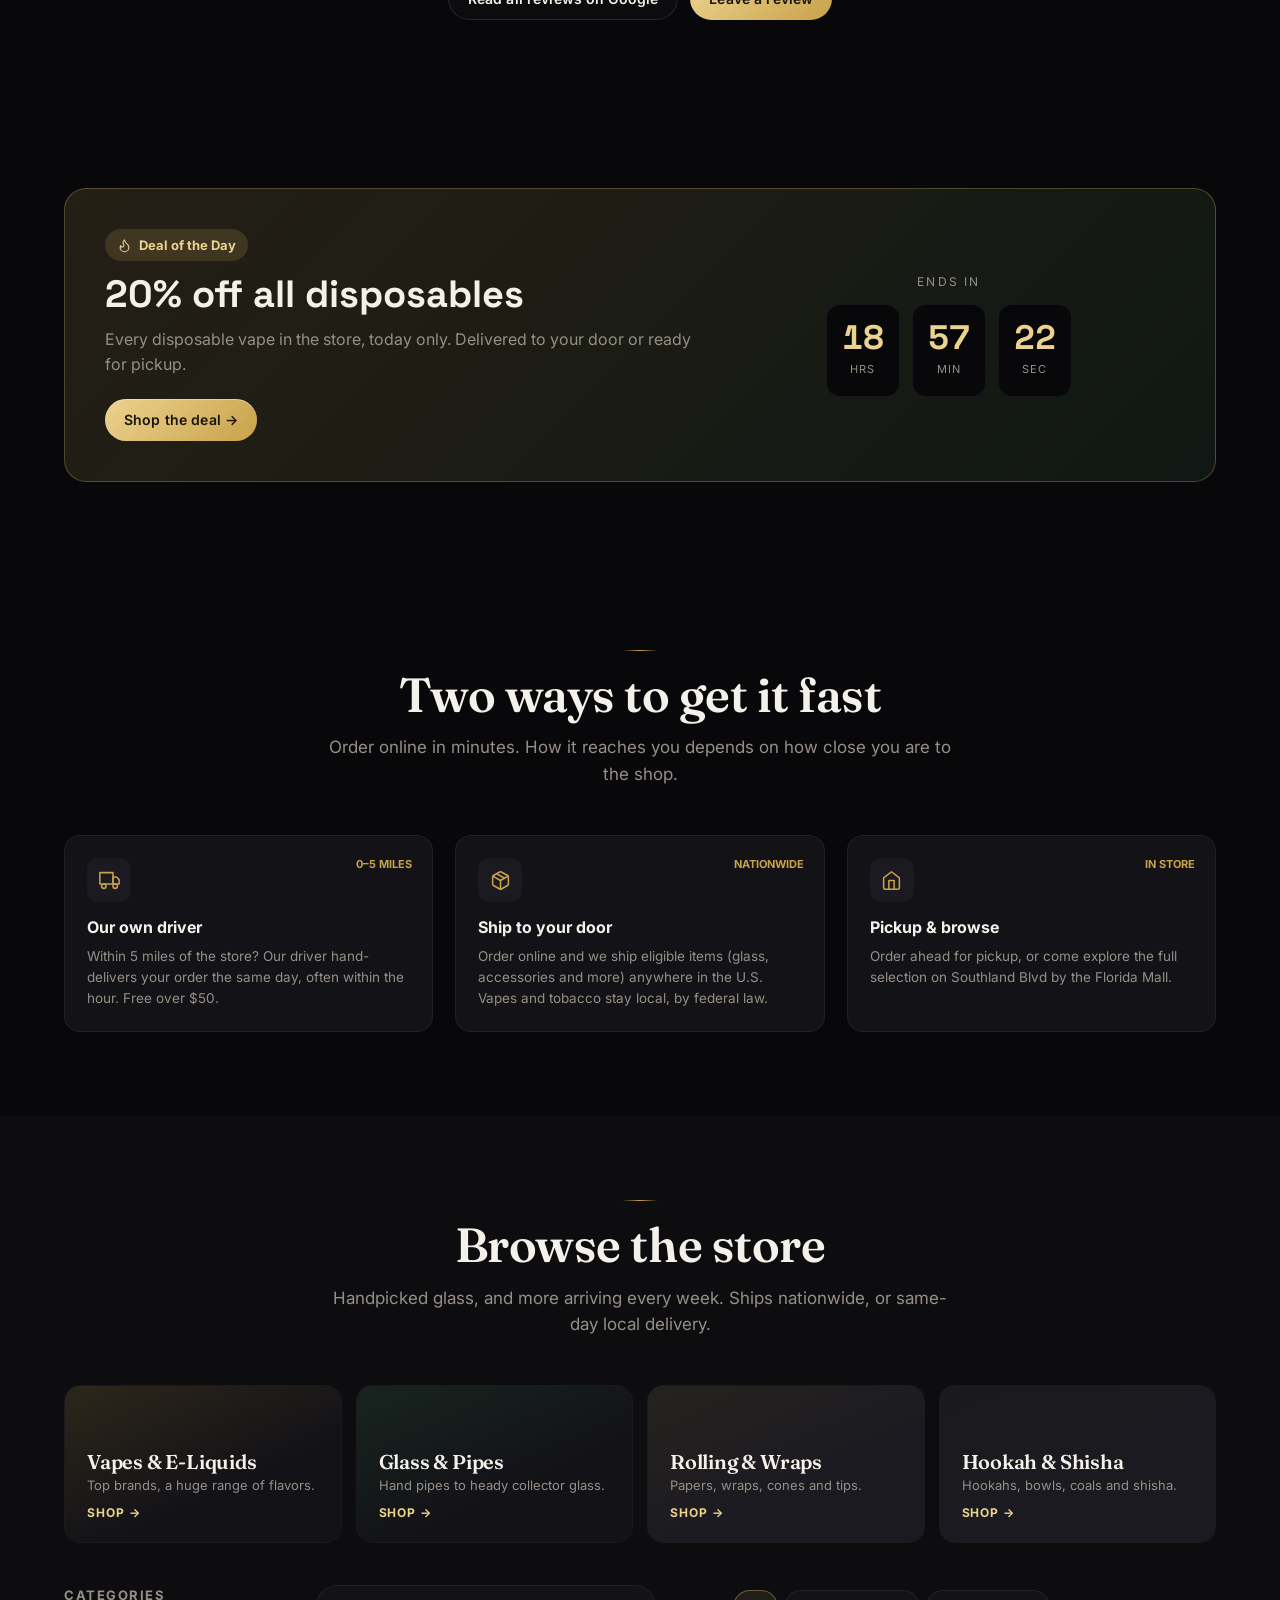
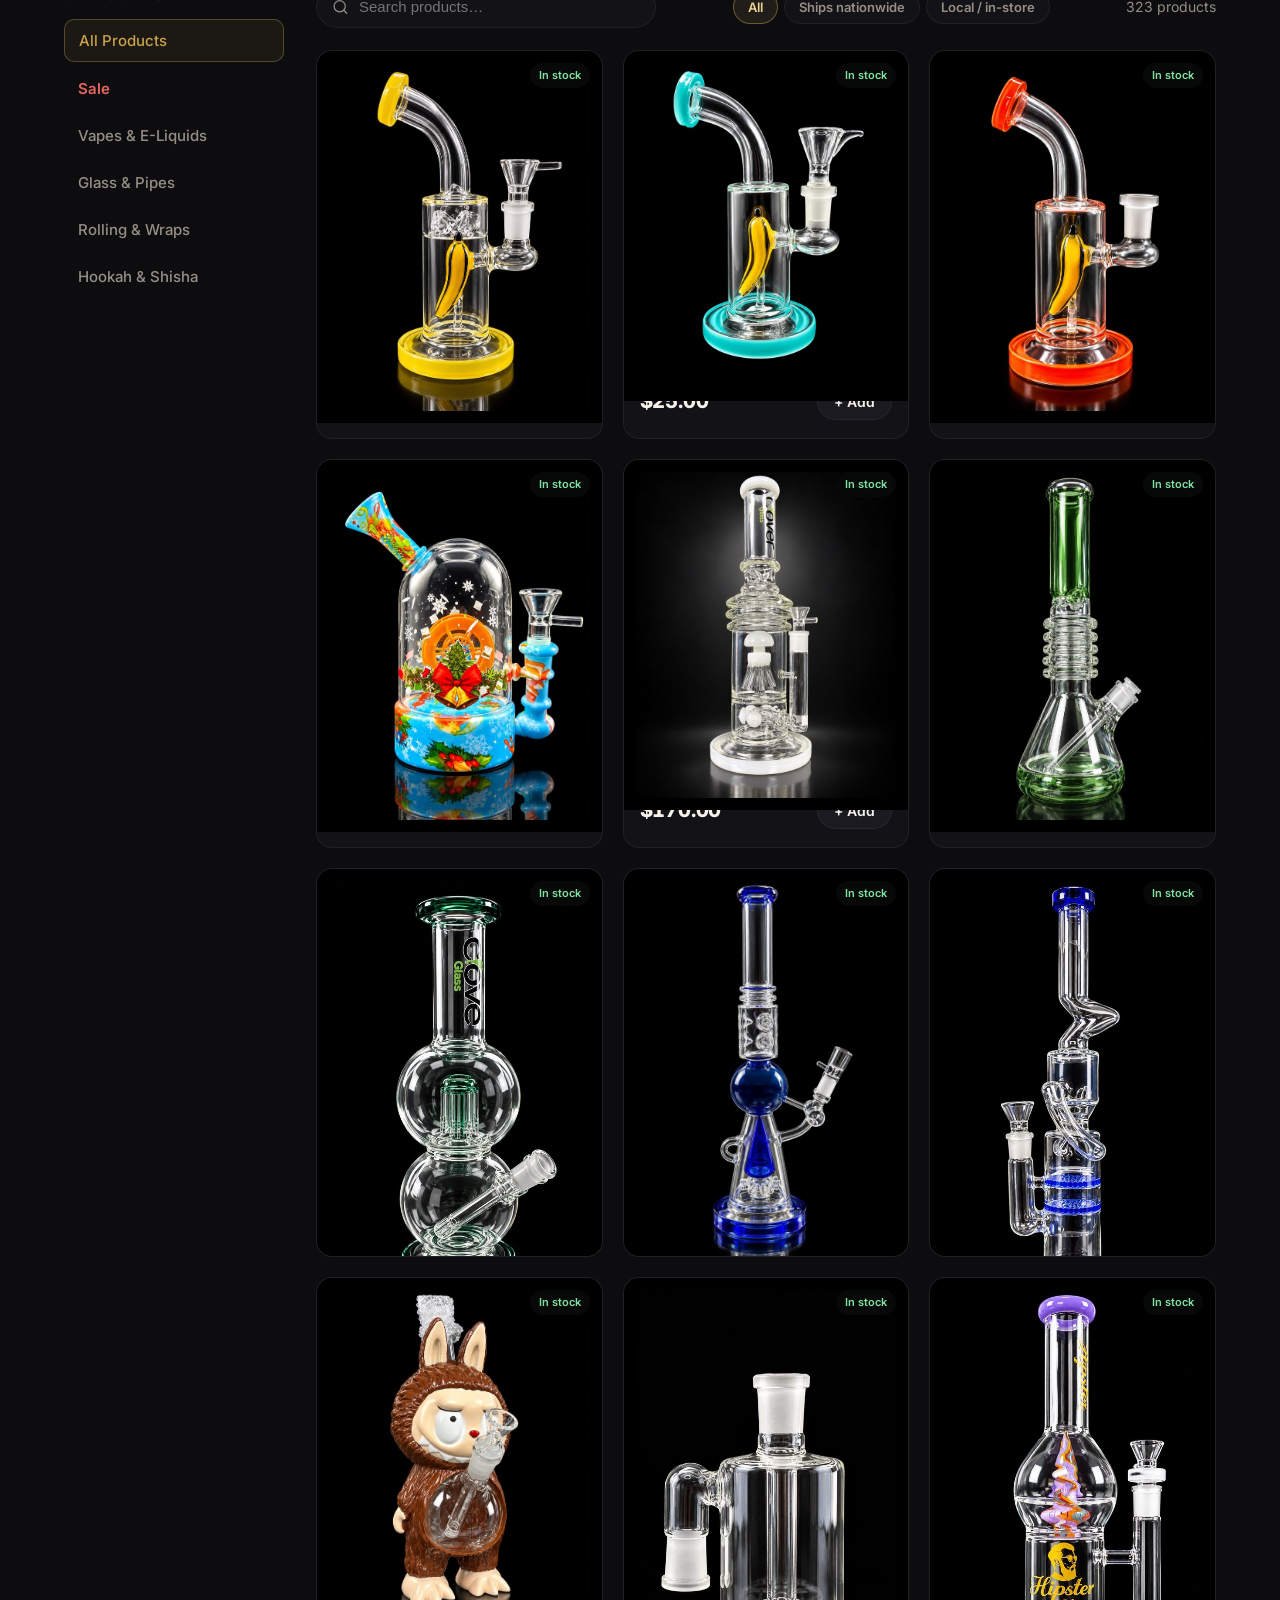
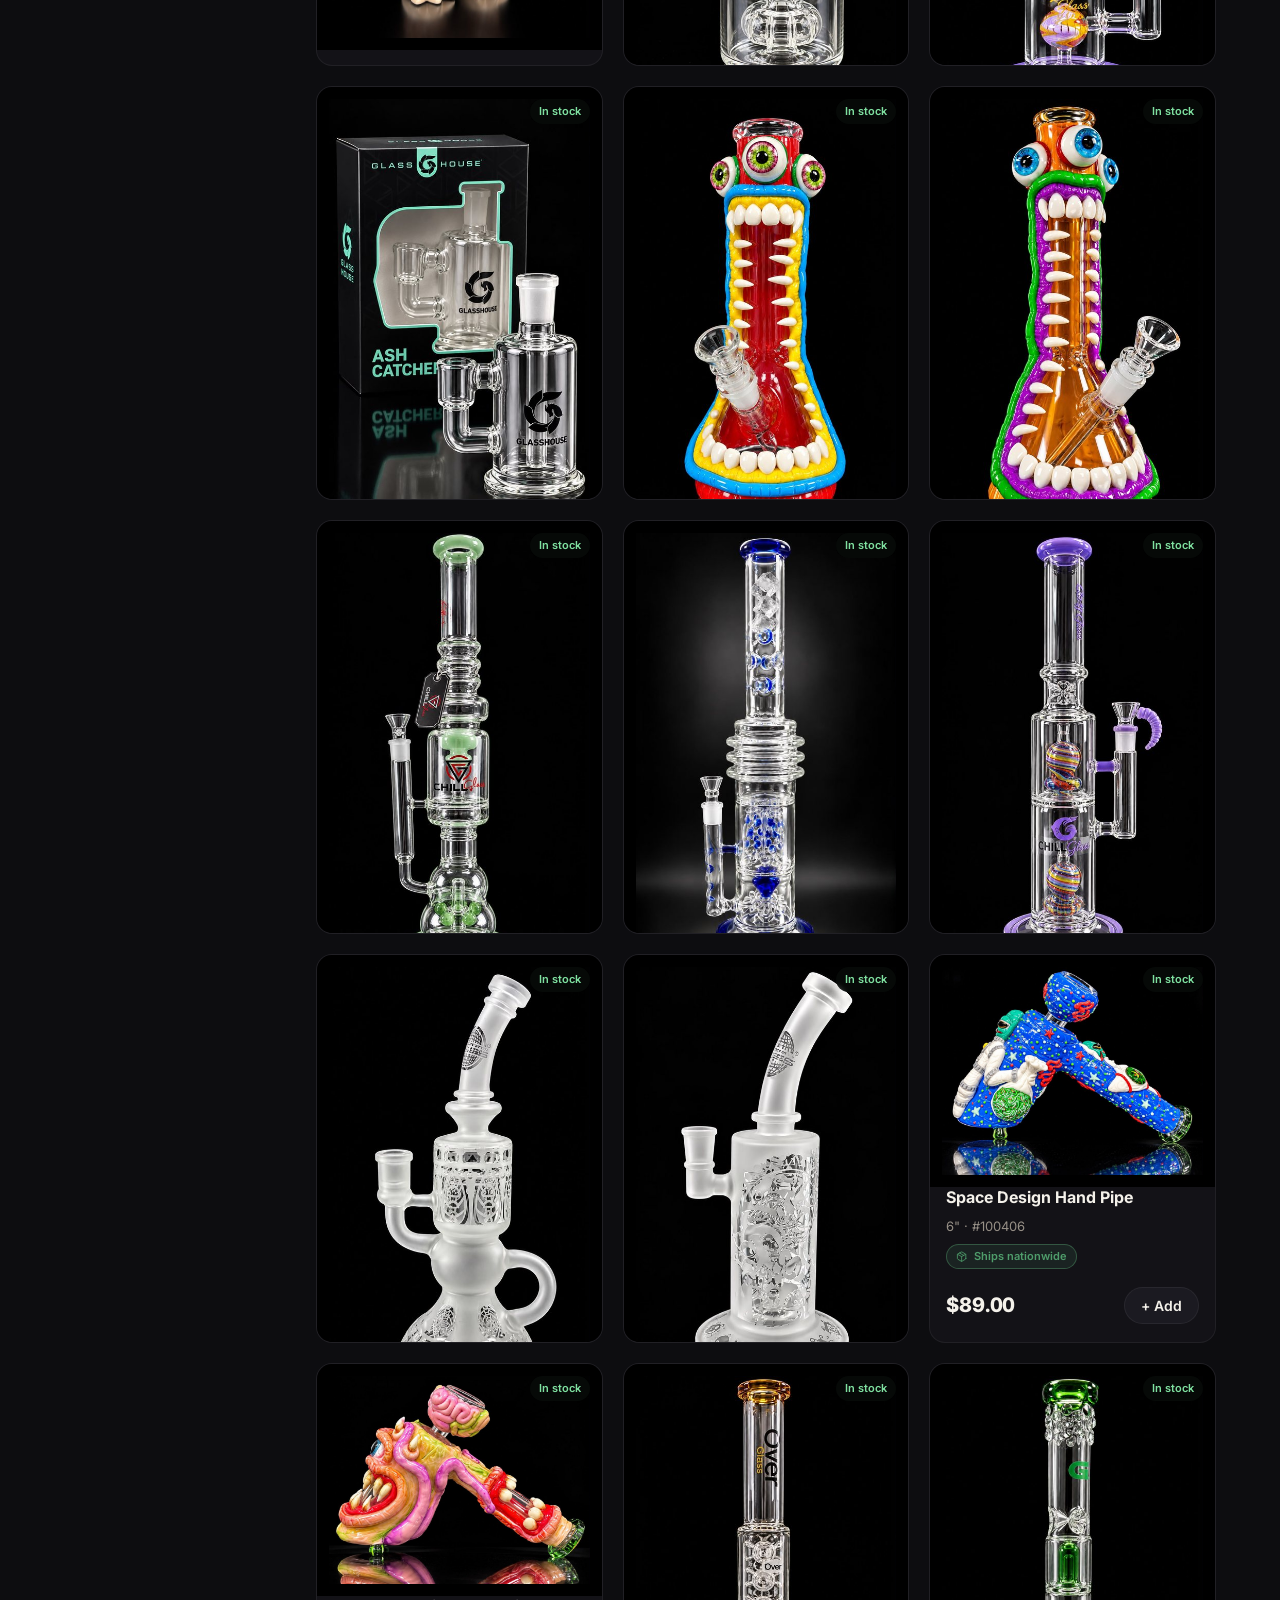
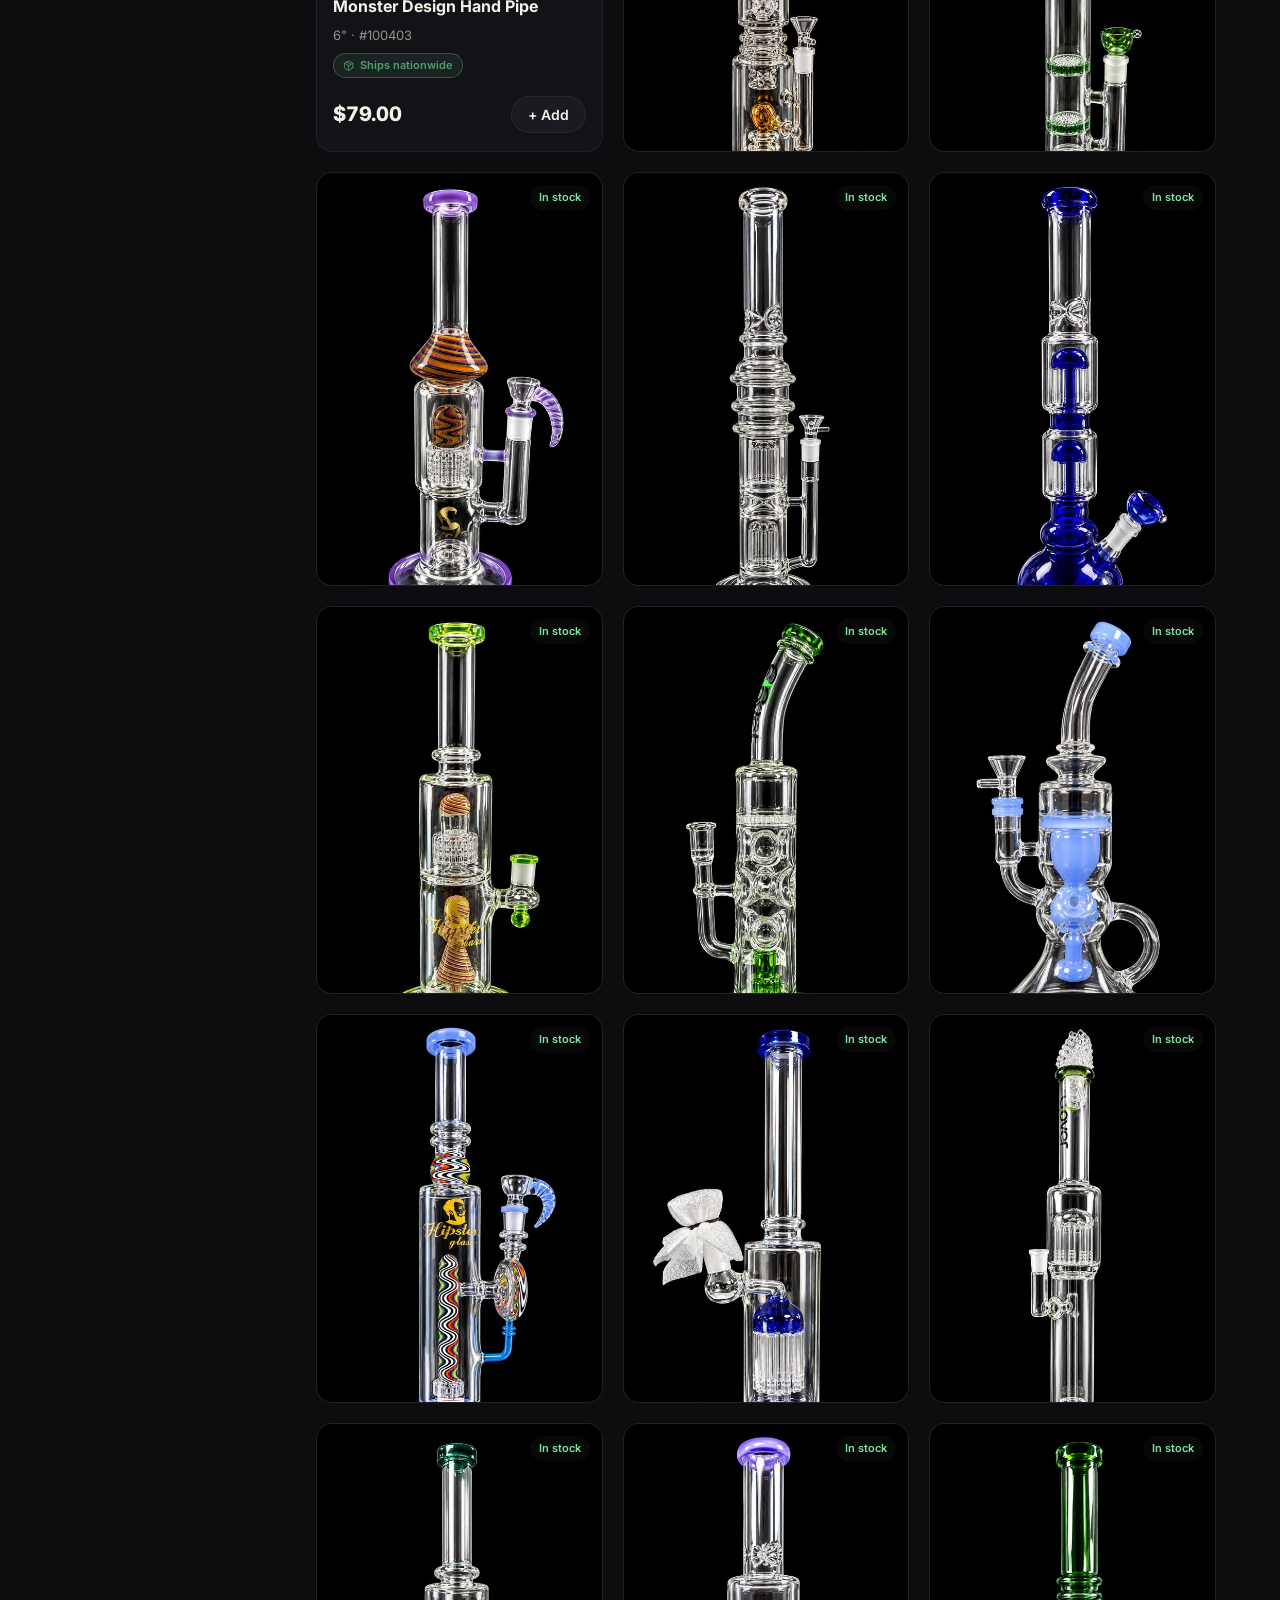
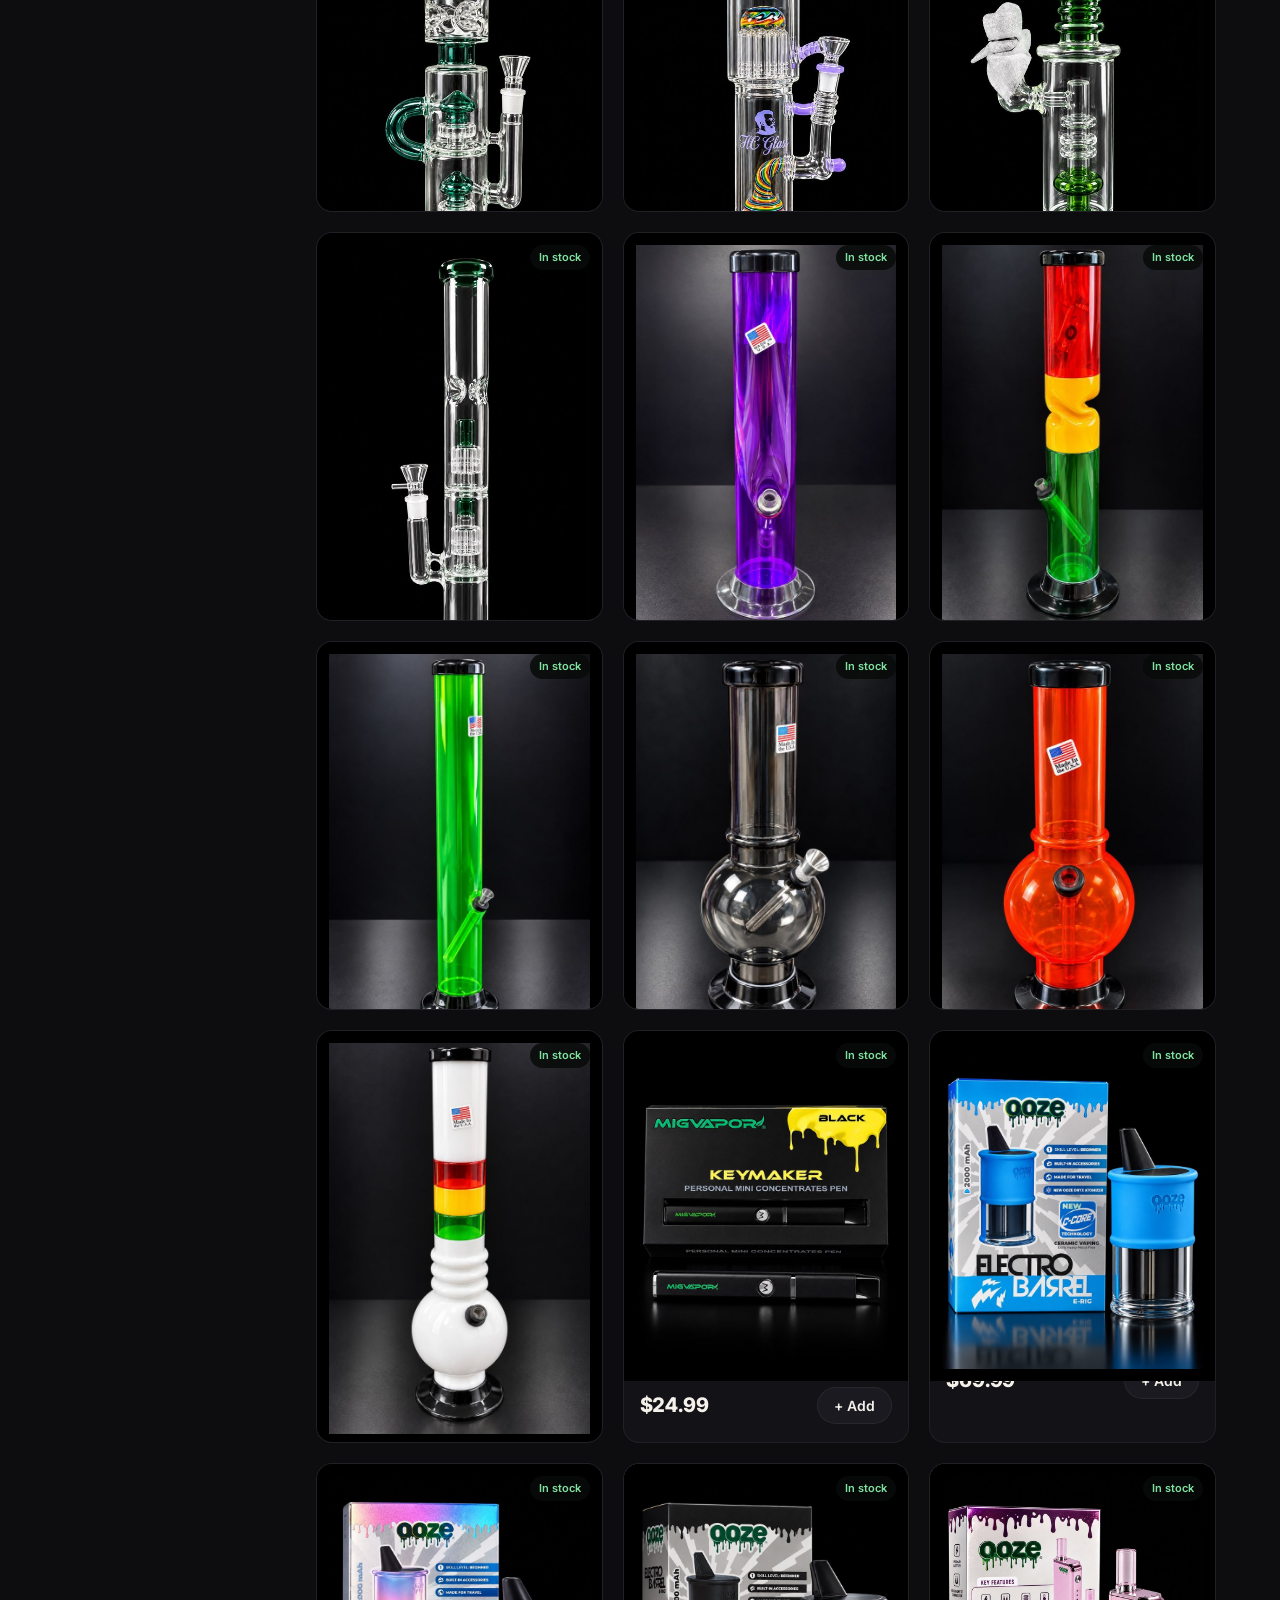
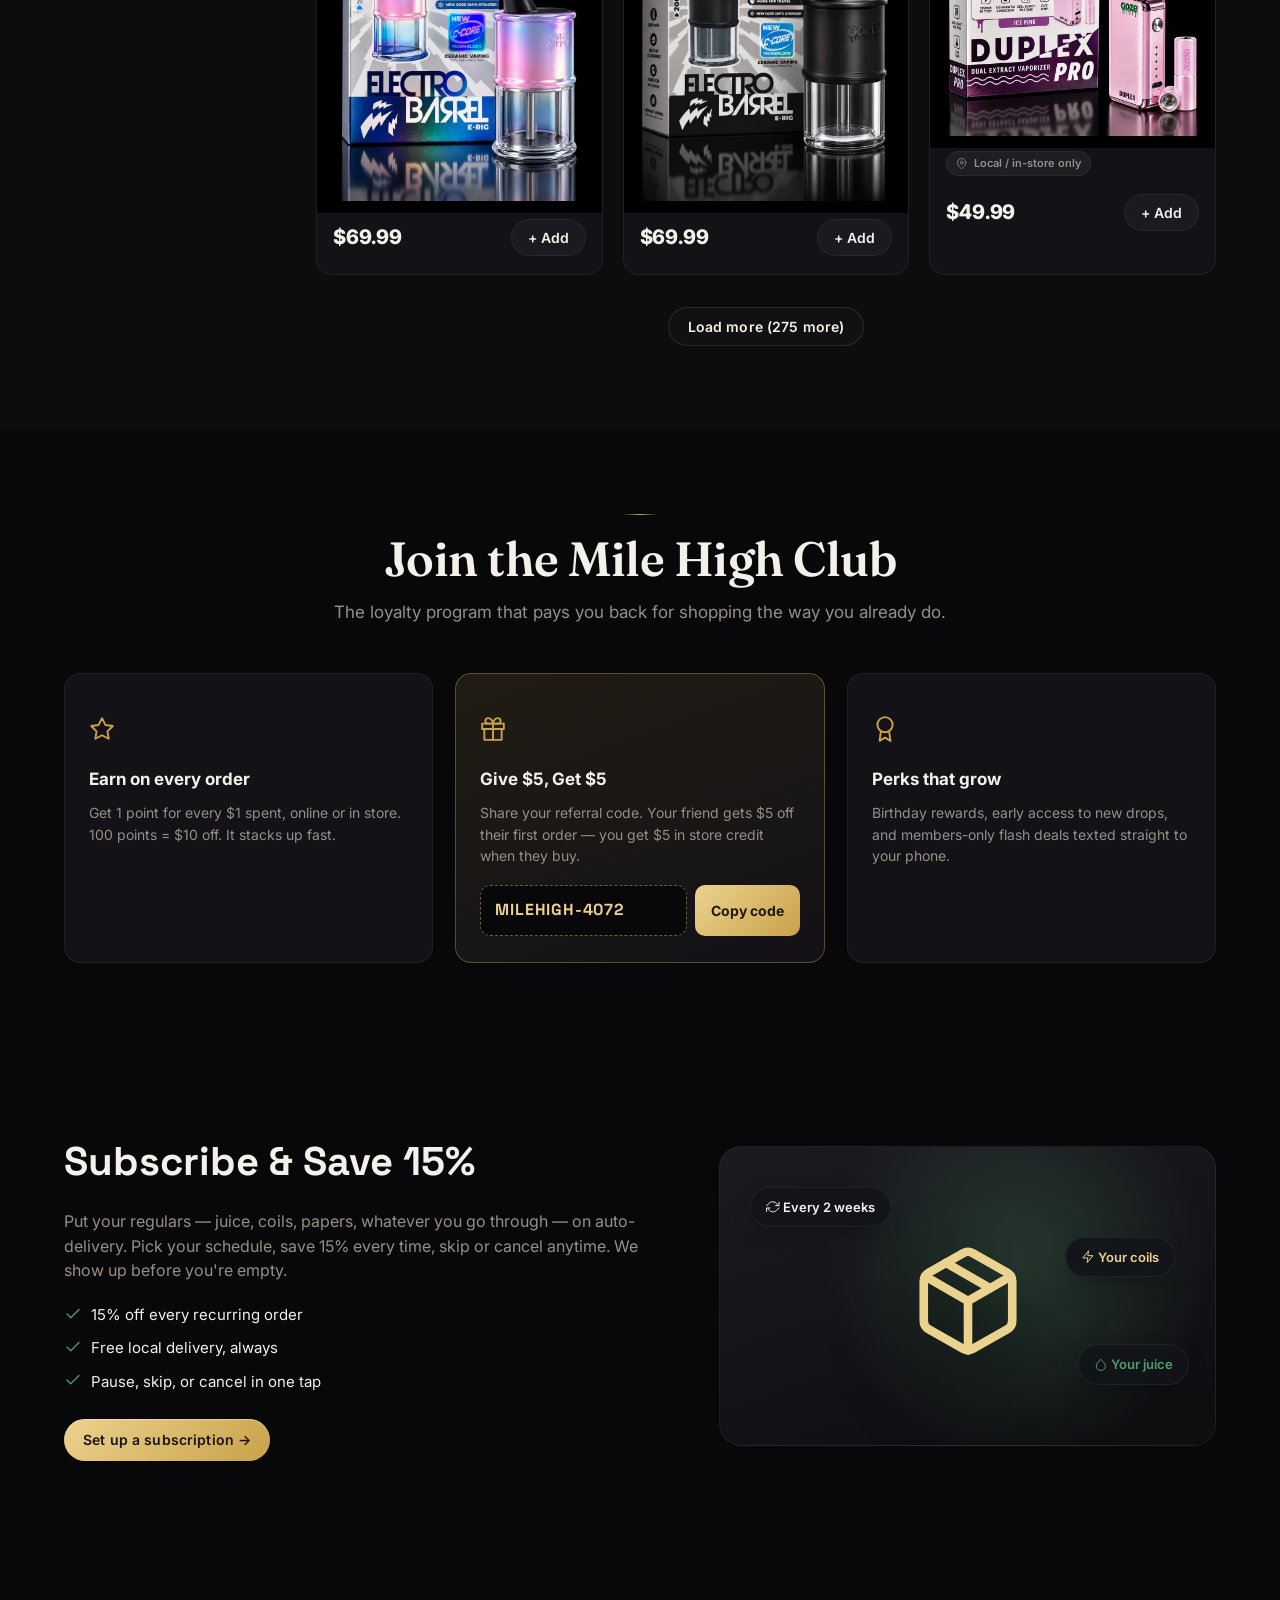
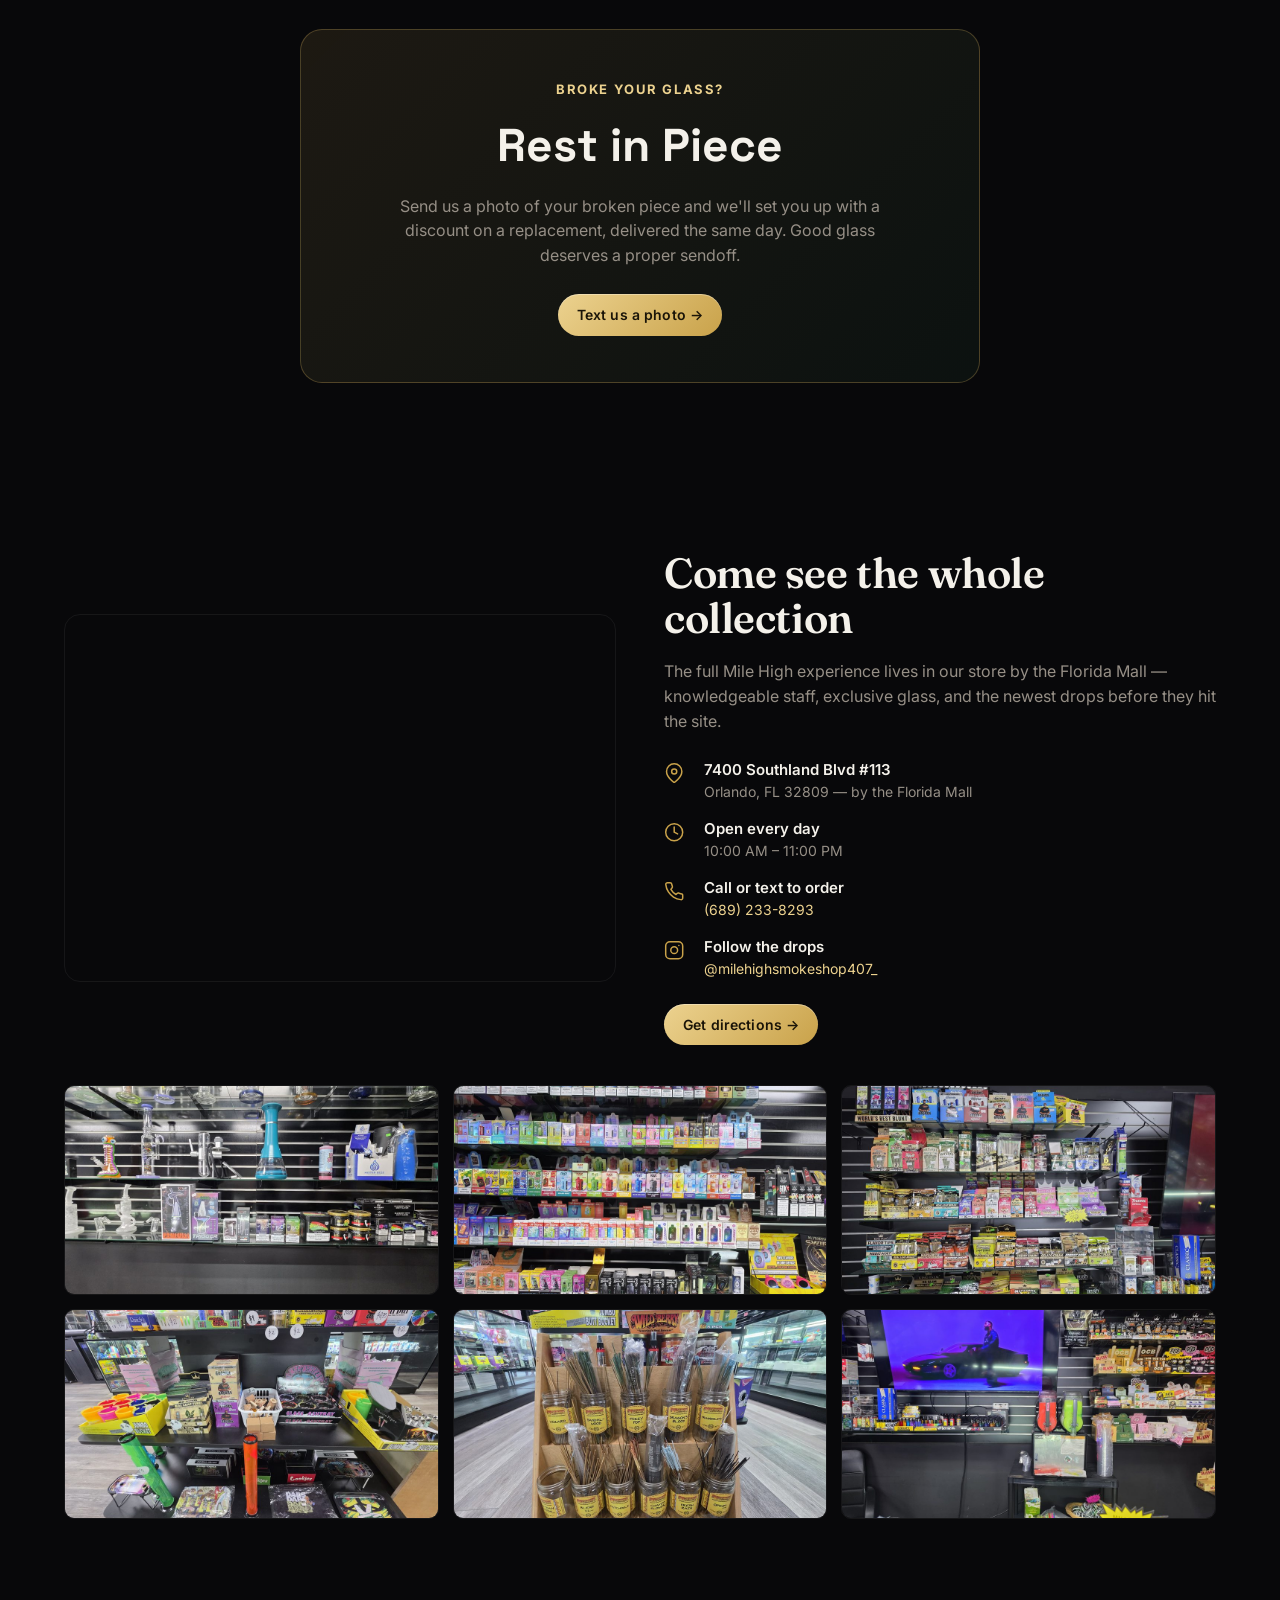
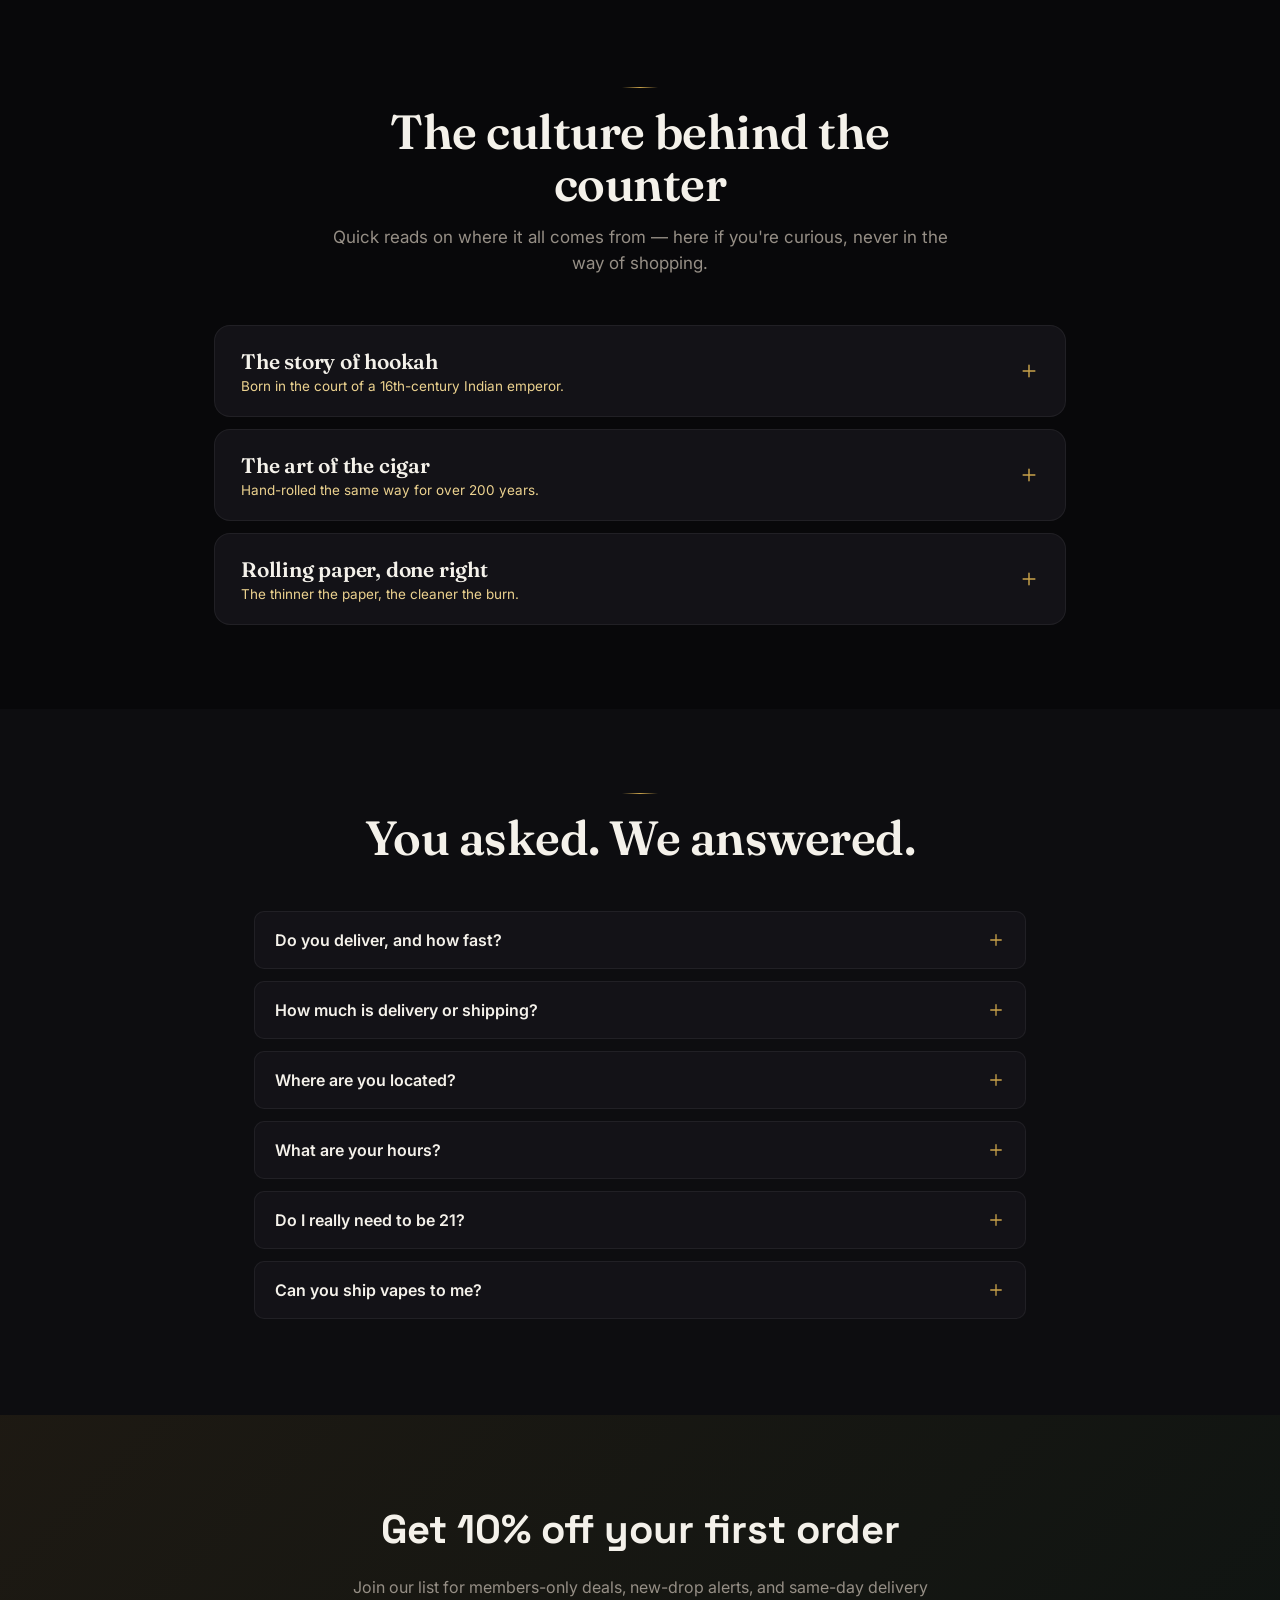
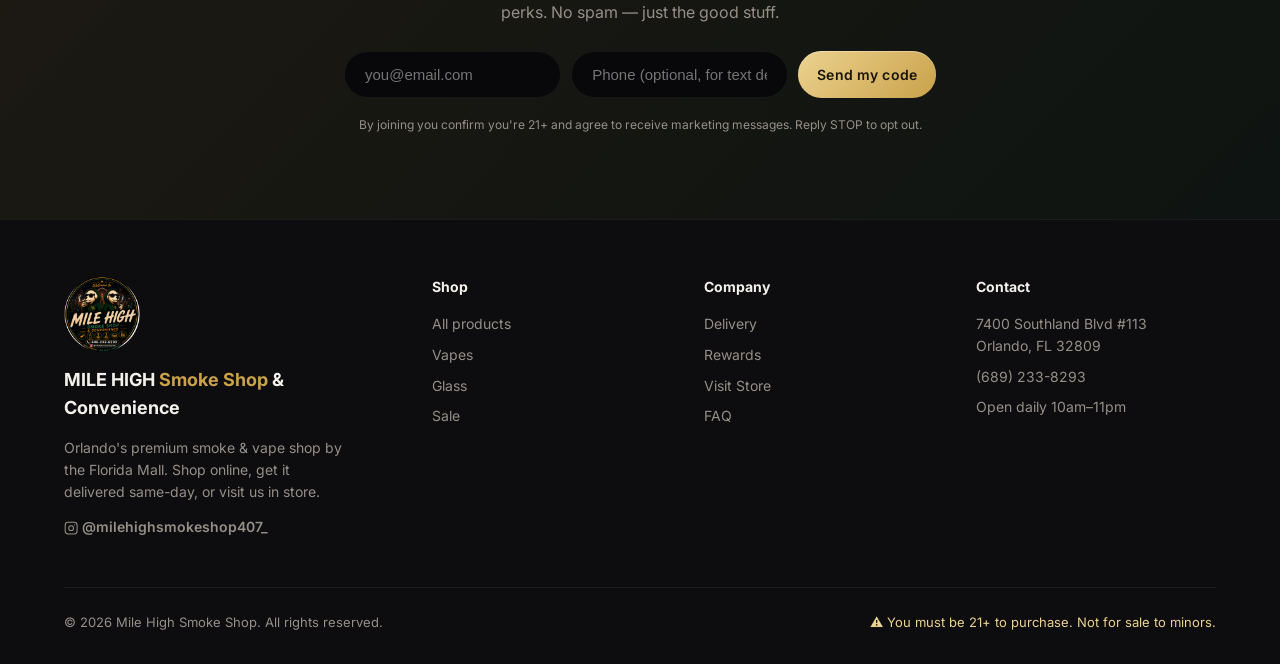
==== commit 1fdc9a8e: "Correct King Palm Gold 24K wrap branding Co-Authored-By: Claude Opus 4.8 <noreply@anthropic.com>" ====
--- a/index.html
+++ b/index.html
@@ -22,14 +22,14 @@
   <meta property="og:title" content="Mile High Smoke Shop — Orlando's Same-Day Vape &amp; Smoke Delivery" />
   <meta property="og:description" content="Shop Orlando's favorite smoke shop online. Same-day delivery to your door, or visit us by the Florida Mall. Open daily 10am–11pm. Se habla español." />
   <meta property="og:url" content="https://milehighsmokeshop.com/" />
-  <meta property="og:image" content="https://1elder.github.io/mile-high-smoke-shop/assets/og.jpg?v=42" />
+  <meta property="og:image" content="https://1elder.github.io/mile-high-smoke-shop/assets/og.jpg?v=43" />
   <meta property="og:site_name" content="Mile High Smoke Shop &amp; Convenience" />
   <meta property="og:locale" content="en_US" />
   <meta property="og:locale:alternate" content="es_US" />
   <meta name="twitter:card" content="summary_large_image" />
   <meta name="twitter:title" content="Mile High Smoke Shop — Orlando Same-Day Vape Delivery" />
   <meta name="twitter:description" content="Vapes, glass, hookah &amp; more — same-day local delivery, pickup, or nationwide shipping. Rated 5.0 on Google. Se habla español." />
-  <meta name="twitter:image" content="https://1elder.github.io/mile-high-smoke-shop/assets/og.jpg?v=42" />
+  <meta name="twitter:image" content="https://1elder.github.io/mile-high-smoke-shop/assets/og.jpg?v=43" />
 
   <!-- ============ STRUCTURED DATA (rich results) ============ -->
   <script type="application/ld+json">
@@ -7762,14 +7762,14 @@
       "position": 281,
       "item": {
         "@type": "Product",
-        "name": "24K Gold Blunt Wrap — Vanilla Crème",
+        "name": "King Palm Gold — Vanilla Crème (24K Gold)",
         "image": "https://1elder.github.io/mile-high-smoke-shop/assets/products/d174.jpg",
-        "description": "24K Gold Blunt Wrap — Vanilla Crème — Pure edible 24K gold at Mile High Smoke Shop in Orlando, FL. Order online with in-store pickup or same-day local delivery, and nationwide shipping on eligible items.",
-        "category": "Rolling & Wraps",
-        "url": "https://1elder.github.io/mile-high-smoke-shop/#shop",
-        "brand": {
-          "@type": "Brand",
-          "name": "Gold"
+        "description": "King Palm Gold — Vanilla Crème (24K Gold) — Pure edible 24K gold at Mile High Smoke Shop in Orlando, FL. Order online with in-store pickup or same-day local delivery, and nationwide shipping on eligible items.",
+        "category": "Rolling & Wraps",
+        "url": "https://1elder.github.io/mile-high-smoke-shop/#shop",
+        "brand": {
+          "@type": "Brand",
+          "name": "King Palm"
         },
         "offers": {
           "@type": "Offer",
@@ -8969,16 +8969,16 @@
   <link rel="preconnect" href="https://fonts.googleapis.com" />
   <link rel="preconnect" href="https://fonts.gstatic.com" crossorigin />
   <link href="https://fonts.googleapis.com/css2?family=Fraunces:opsz,wght@9..144,500;9..144,600;9..144,700&family=Inter:wght@400;500;600;700;800&family=Space+Grotesk:wght@500;600;700&display=swap" rel="stylesheet" />
-  <link rel="icon" type="image/png" href="assets/favicon.png?v=42" />
-  <link rel="apple-touch-icon" href="assets/logo.png?v=42" />
-  <link rel="stylesheet" href="styles.css?v=42" />
+  <link rel="icon" type="image/png" href="assets/favicon.png?v=43" />
+  <link rel="apple-touch-icon" href="assets/logo.png?v=43" />
+  <link rel="stylesheet" href="styles.css?v=43" />
 </head>
 <body>
 
   <!-- ===================== AGE GATE ===================== -->
   <div id="age-gate">
     <div class="age-card">
-      <img src="assets/logo.png?v=42" class="age-logo-img" alt="Mile High Smoke Shop &amp; Convenience" />
+      <img src="assets/logo.png?v=43" class="age-logo-img" alt="Mile High Smoke Shop &amp; Convenience" />
       <div class="age-lang">
         <button class="al-btn" data-setlang="en">English</button>
         <button class="al-btn" data-setlang="es">Español</button>
@@ -9006,7 +9006,7 @@
   <!-- ===================== HEADER ===================== -->
   <header>
     <div class="wrap nav">
-      <a href="#top" class="brand"><img src="assets/logo.png?v=42" class="brand-logo" alt="Mile High Smoke Shop &amp; Convenience" /> MILE HIGH <span>&nbsp;Smoke Shop</span></a>
+      <a href="#top" class="brand"><img src="assets/logo.png?v=43" class="brand-logo" alt="Mile High Smoke Shop &amp; Convenience" /> MILE HIGH <span>&nbsp;Smoke Shop</span></a>
       <nav class="nav-links">
         <a href="#shop"     data-i18n="nav.shop">Shop</a>
         <a href="#delivery" data-i18n="nav.delivery">Delivery</a>
@@ -9262,12 +9262,12 @@
     </div>
     <div class="wrap">
       <div class="store-photos">
-        <img src="assets/store1.jpg?v=42" alt="Glass selection inside Mile High Smoke Shop" loading="lazy" />
-        <img src="assets/store2.jpg?v=42" alt="Wall of vapes and disposables" loading="lazy" />
-        <img src="assets/store3.jpg?v=42" alt="Rolling papers and wraps aisle" loading="lazy" />
-        <img src="assets/store4.jpg?v=42" alt="Display counter" loading="lazy" />
-        <img src="assets/store5.jpg?v=42" alt="Incense and accessories" loading="lazy" />
-        <img src="assets/store6.jpg?v=42" alt="Shop shelves" loading="lazy" />
+        <img src="assets/store1.jpg?v=43" alt="Glass selection inside Mile High Smoke Shop" loading="lazy" />
+        <img src="assets/store2.jpg?v=43" alt="Wall of vapes and disposables" loading="lazy" />
+        <img src="assets/store3.jpg?v=43" alt="Rolling papers and wraps aisle" loading="lazy" />
+        <img src="assets/store4.jpg?v=43" alt="Display counter" loading="lazy" />
+        <img src="assets/store5.jpg?v=43" alt="Incense and accessories" loading="lazy" />
+        <img src="assets/store6.jpg?v=43" alt="Shop shelves" loading="lazy" />
       </div>
     </div>
   </section>
@@ -9344,7 +9344,7 @@
     <div class="wrap">
       <div class="foot-grid">
         <div class="foot-col foot-brand">
-          <img src="assets/logo.png?v=42" class="foot-logo" alt="Mile High Smoke Shop &amp; Convenience" />
+          <img src="assets/logo.png?v=43" class="foot-logo" alt="Mile High Smoke Shop &amp; Convenience" />
           <h5 style="font-size:18px;">MILE HIGH <span style="color:var(--gold)">Smoke Shop</span> &amp; Convenience</h5>
           <p data-i18n="foot.blurb">Orlando's premium smoke &amp; vape shop by the Florida Mall. Shop online, get it delivered same-day, or visit us in store.</p>
           <a href="https://www.instagram.com/milehighsmokeshop407_/" target="_blank" rel="noopener" class="ig-link"><span data-icon="instagram"></span> @milehighsmokeshop407_</a>
@@ -9422,9 +9422,9 @@
     <svg viewBox="0 0 32 32" aria-hidden="true"><path d="M16.02 3.2c-7.04 0-12.75 5.7-12.75 12.74 0 2.25.59 4.44 1.7 6.38L3.2 28.8l6.66-1.74a12.7 12.7 0 0 0 6.15 1.57h.01c7.03 0 12.74-5.71 12.74-12.75 0-3.4-1.33-6.6-3.73-9.01a12.66 12.66 0 0 0-9.01-3.67zm0 23.36h-.01a10.6 10.6 0 0 1-5.4-1.48l-.39-.23-3.95 1.03 1.05-3.85-.25-.4a10.57 10.57 0 0 1-1.62-5.65c0-5.85 4.76-10.6 10.62-10.6 2.83 0 5.5 1.11 7.5 3.11a10.53 10.53 0 0 1 3.1 7.5c0 5.85-4.76 10.6-10.6 10.6zm5.82-7.94c-.32-.16-1.89-.93-2.18-1.04-.29-.11-.5-.16-.72.16-.21.32-.82 1.04-1.01 1.25-.19.21-.37.24-.69.08-.32-.16-1.35-.5-2.56-1.58-.95-.85-1.59-1.89-1.78-2.21-.19-.32-.02-.49.14-.65.14-.14.32-.37.48-.56.16-.19.21-.32.32-.53.11-.21.05-.4-.03-.56-.08-.16-.72-1.74-.99-2.38-.26-.62-.52-.54-.72-.55l-.61-.01c-.21 0-.56.08-.85.4-.29.32-1.11 1.09-1.11 2.66 0 1.57 1.14 3.08 1.3 3.29.16.21 2.25 3.43 5.44 4.81.76.33 1.35.52 1.81.67.76.24 1.46.21 2 .13.61-.09 1.89-.77 2.16-1.52.27-.75.27-1.38.19-1.52-.08-.13-.29-.21-.61-.37z"/></svg>
   </a>
 
-  <script src="products.js?v=42"></script>
-  <script src="i18n.js?v=42"></script>
-  <script src="icons.js?v=42"></script>
-  <script src="app.js?v=42"></script>
+  <script src="products.js?v=43"></script>
+  <script src="i18n.js?v=43"></script>
+  <script src="icons.js?v=43"></script>
+  <script src="app.js?v=43"></script>
 </body>
 </html>
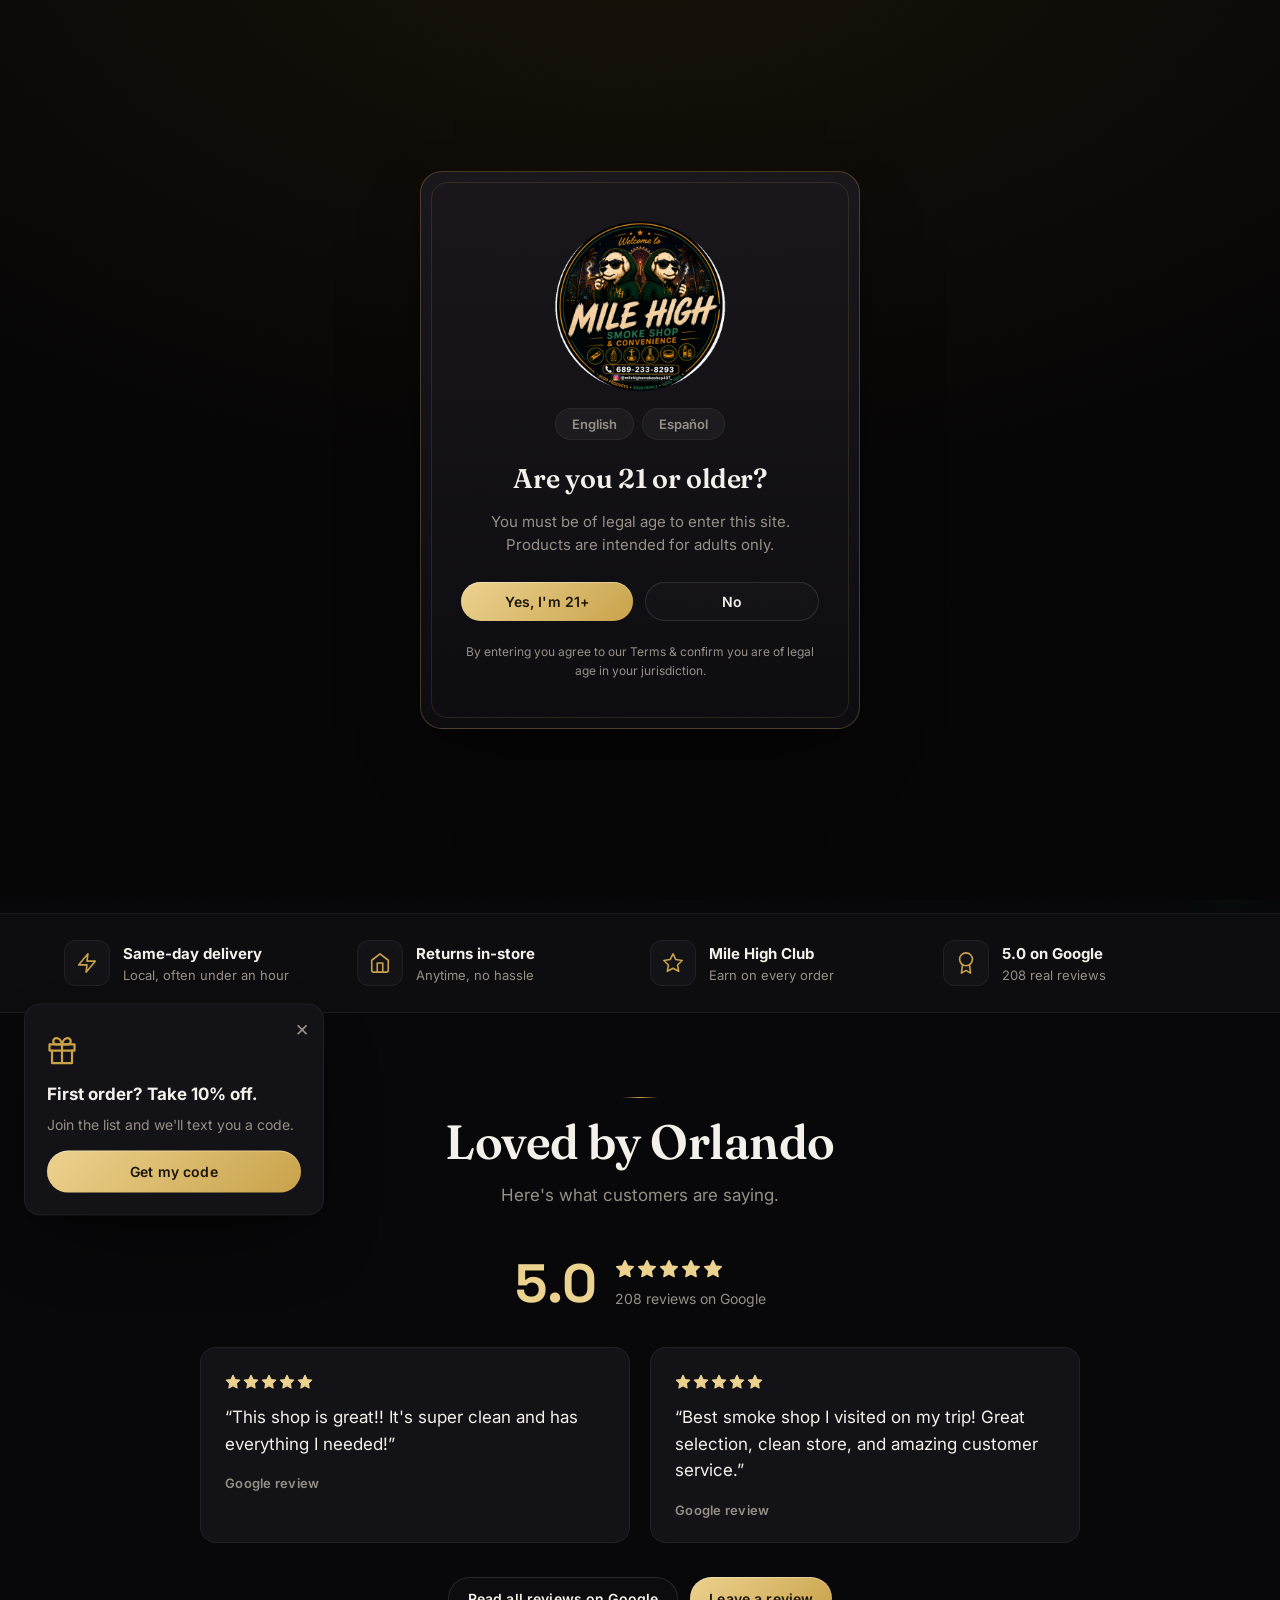
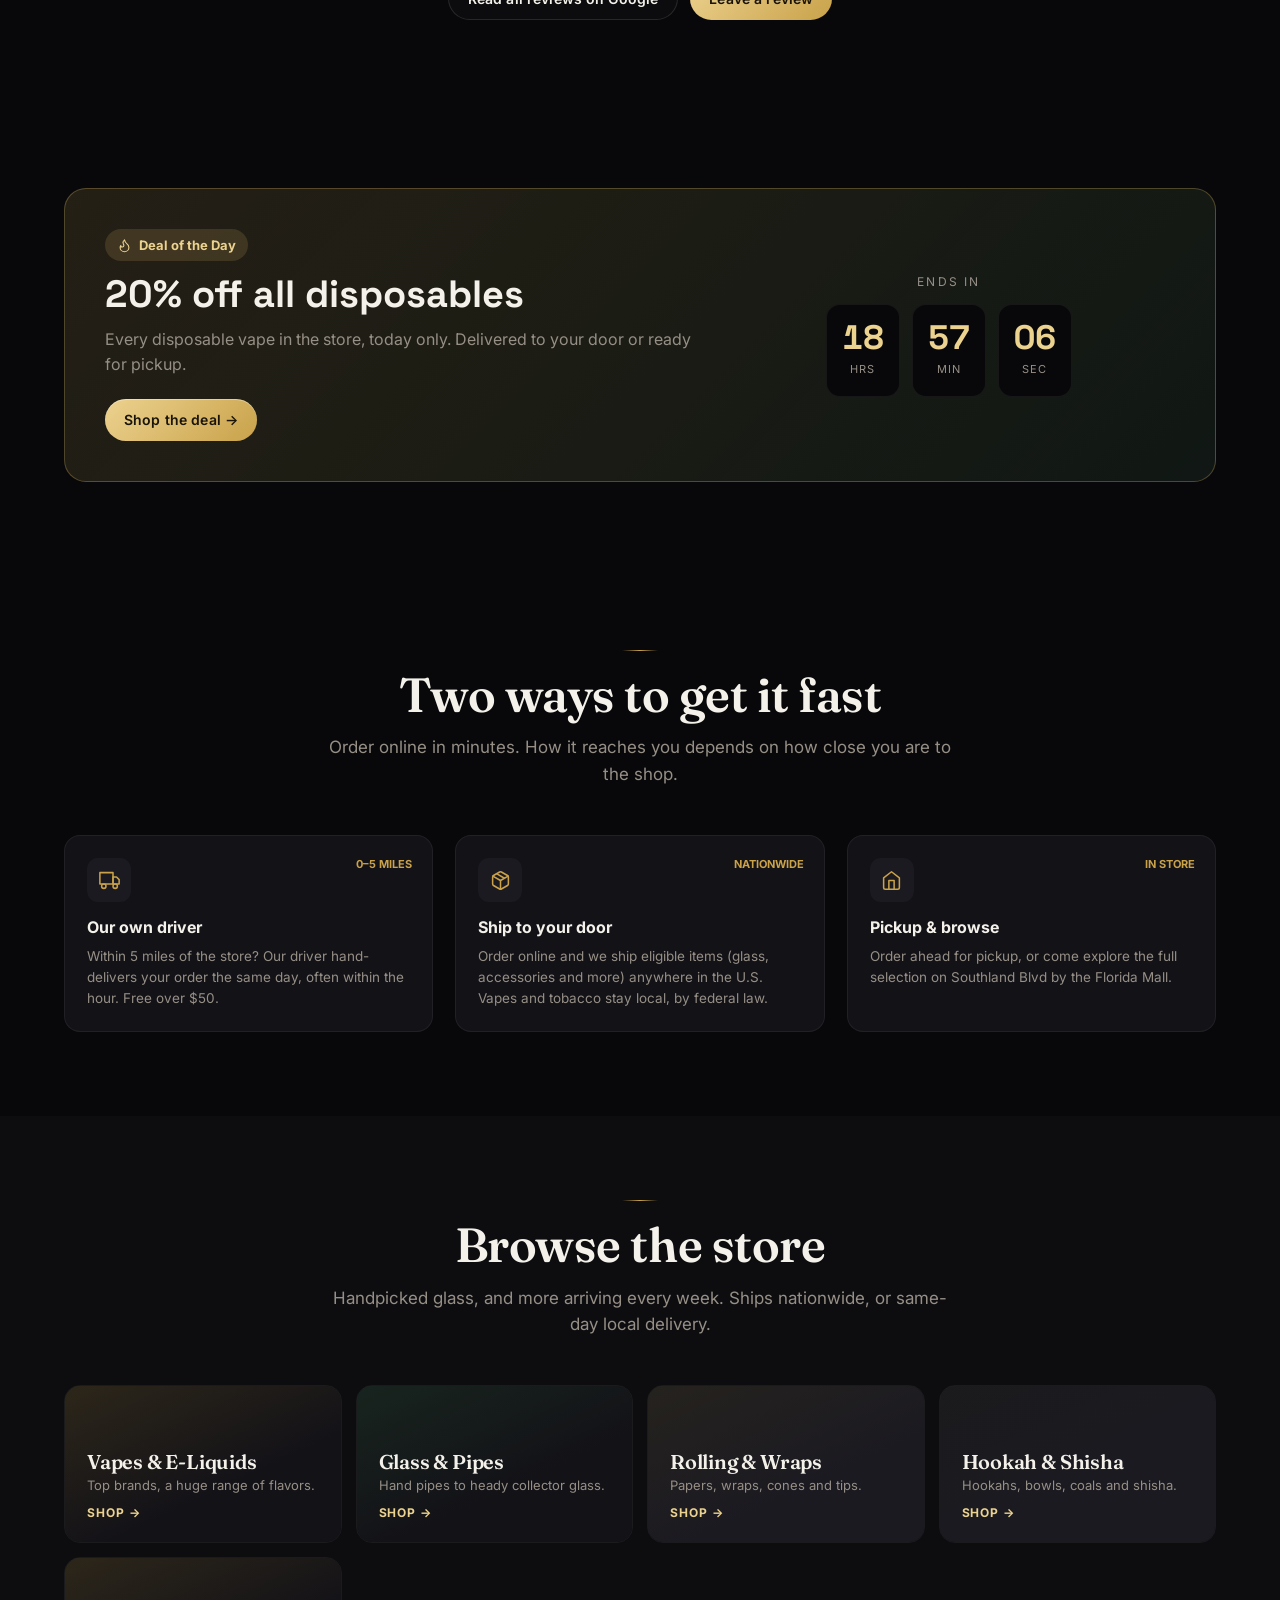
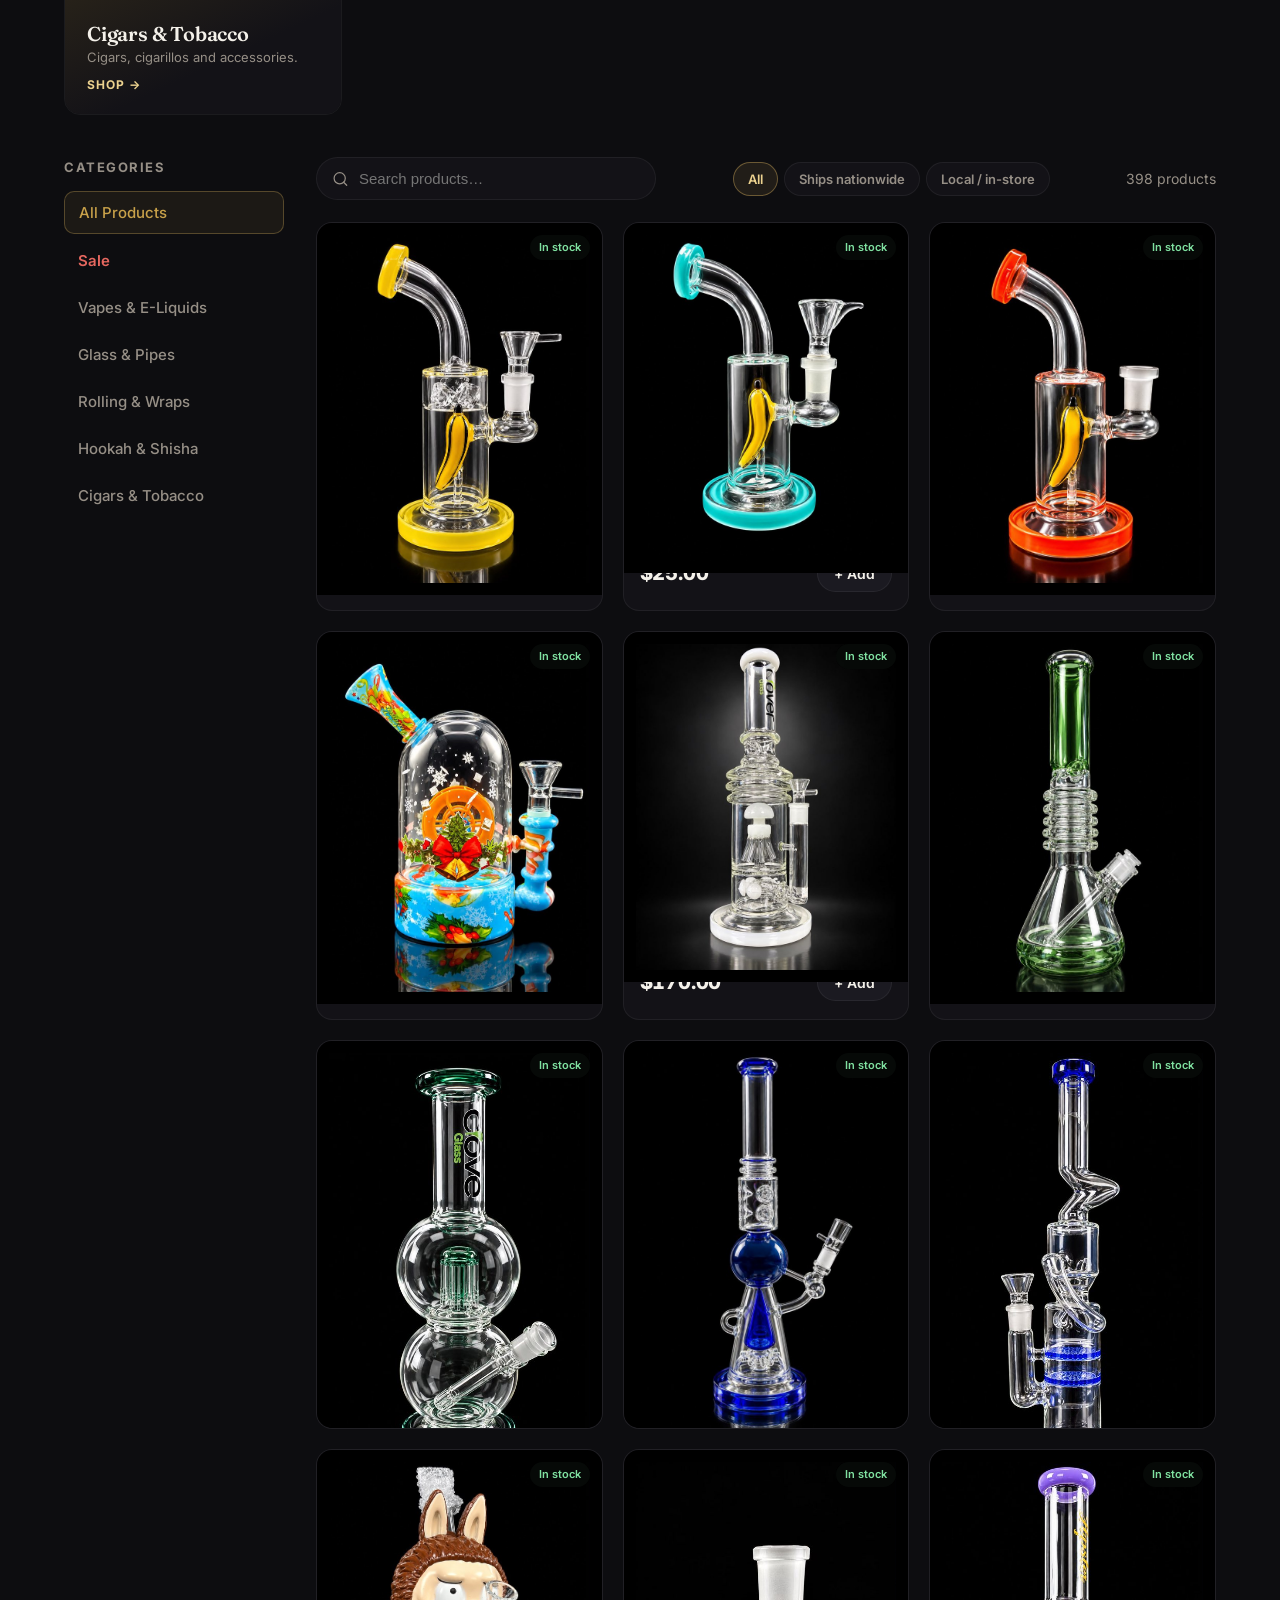
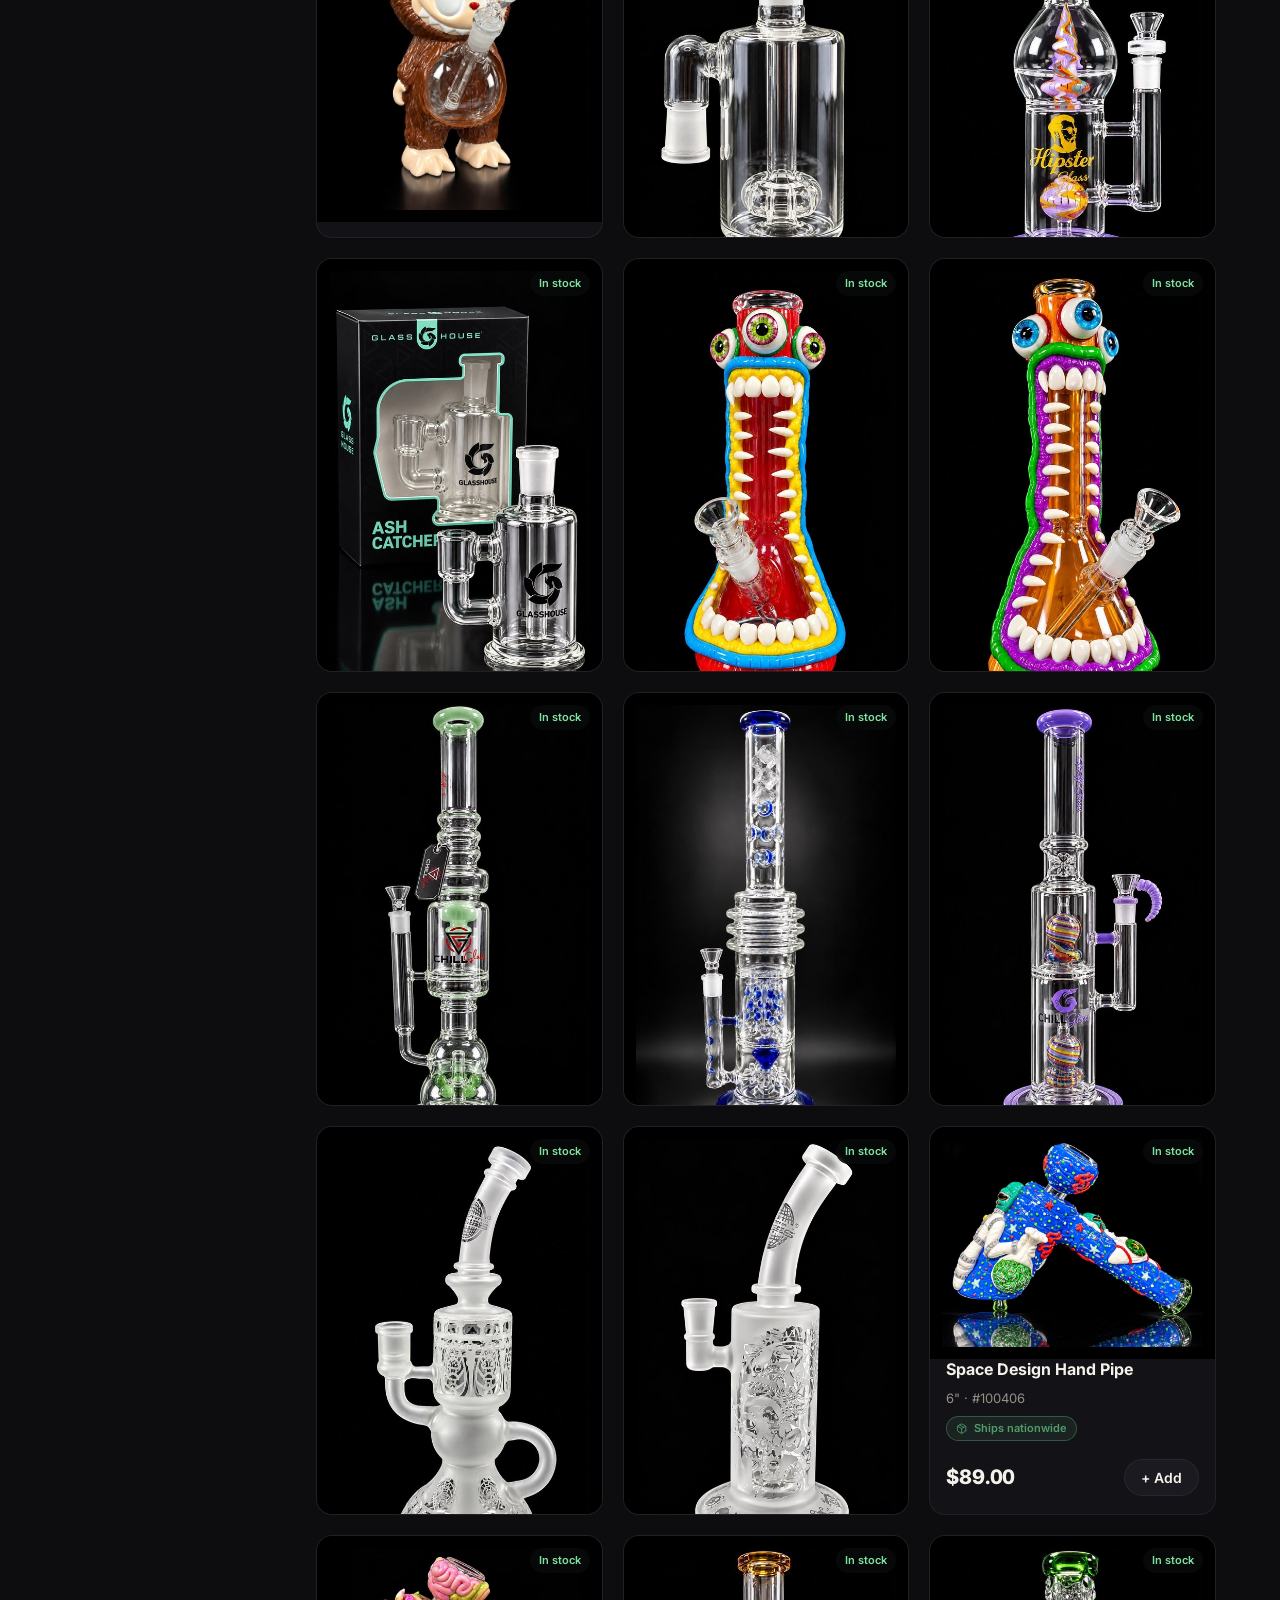
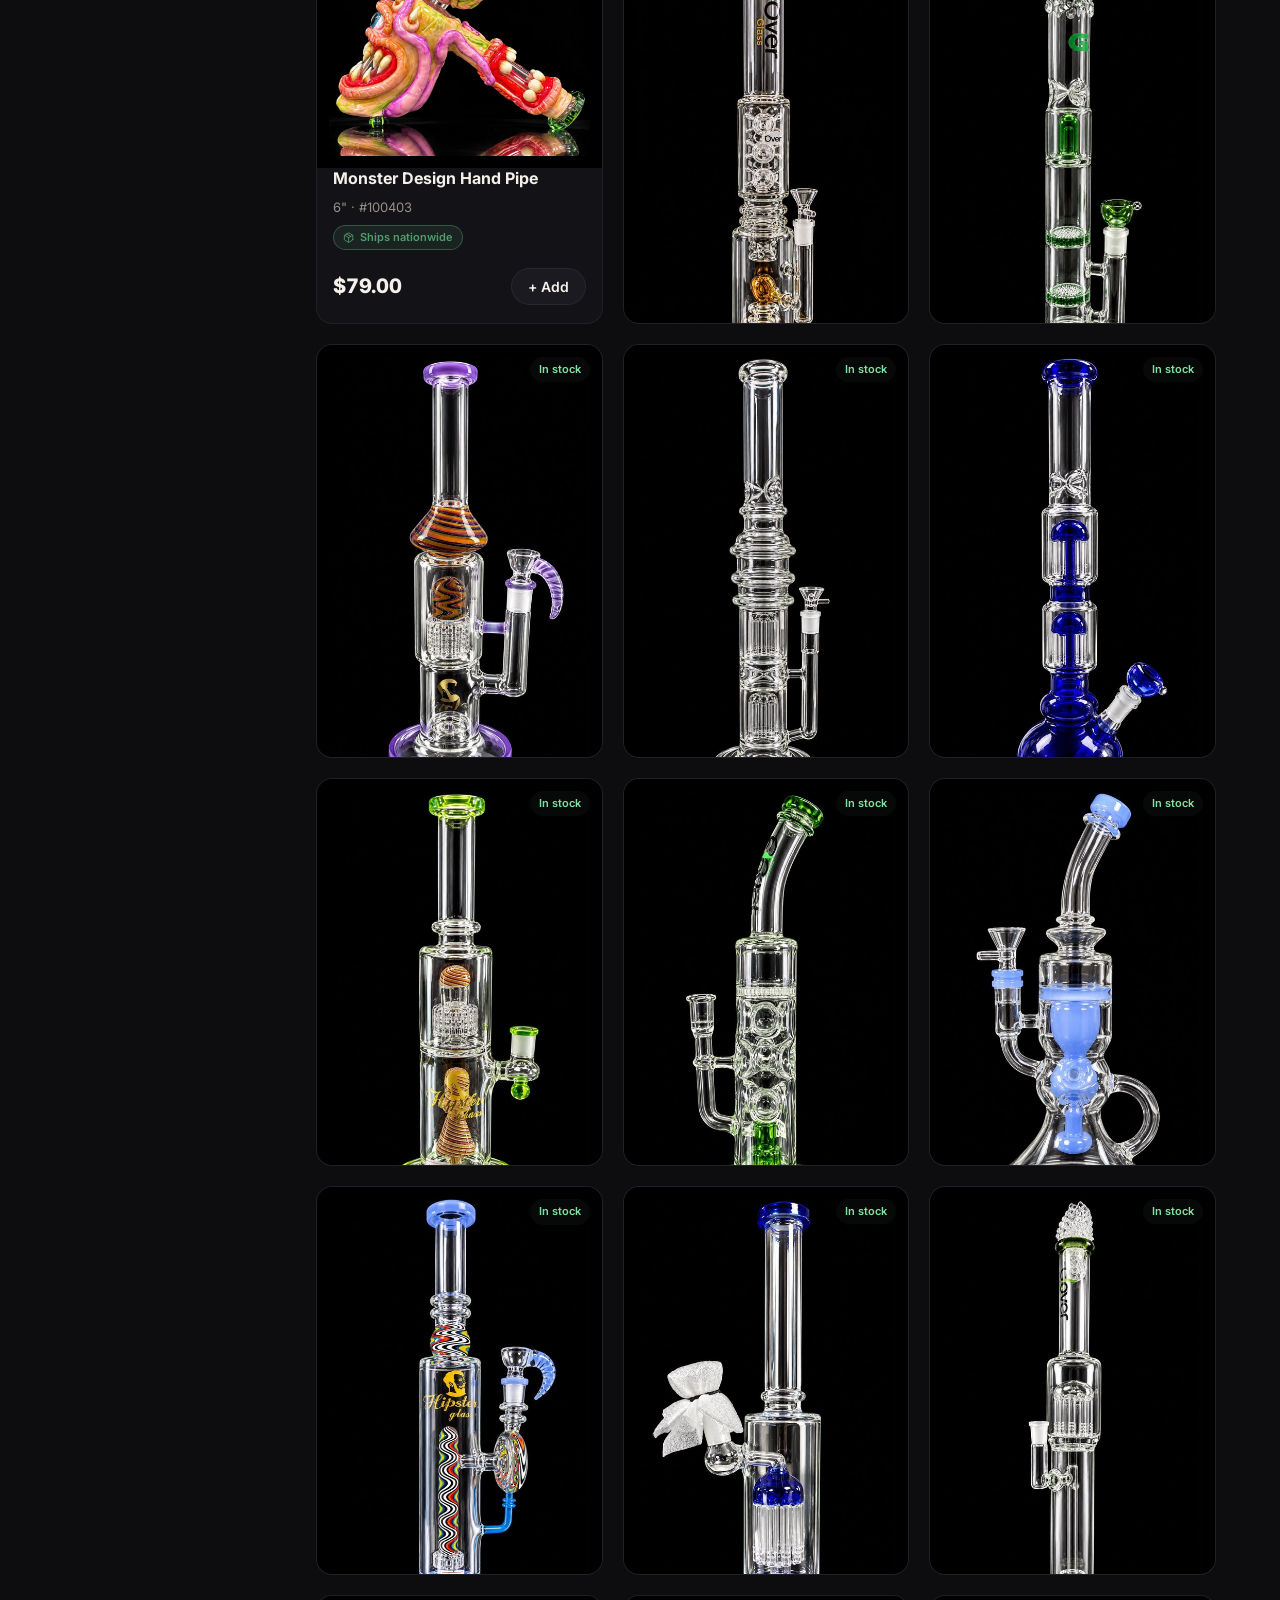
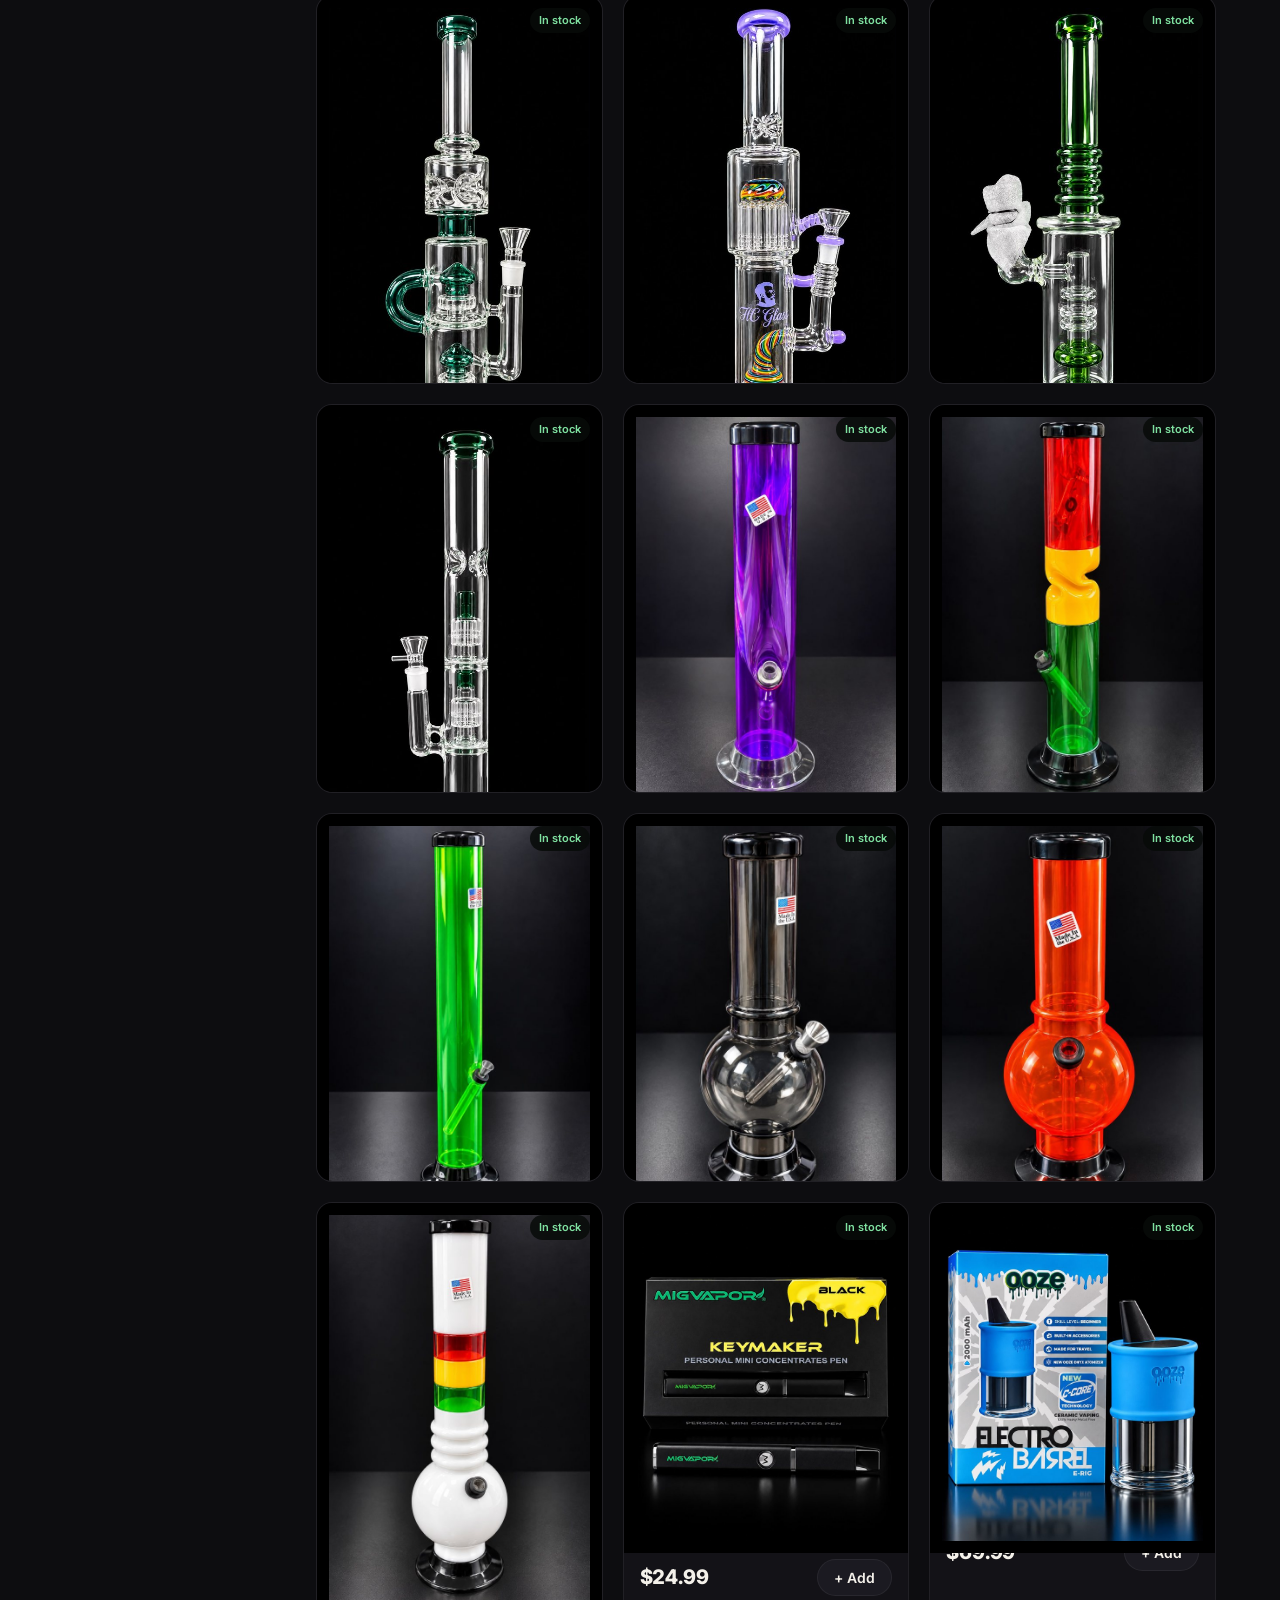
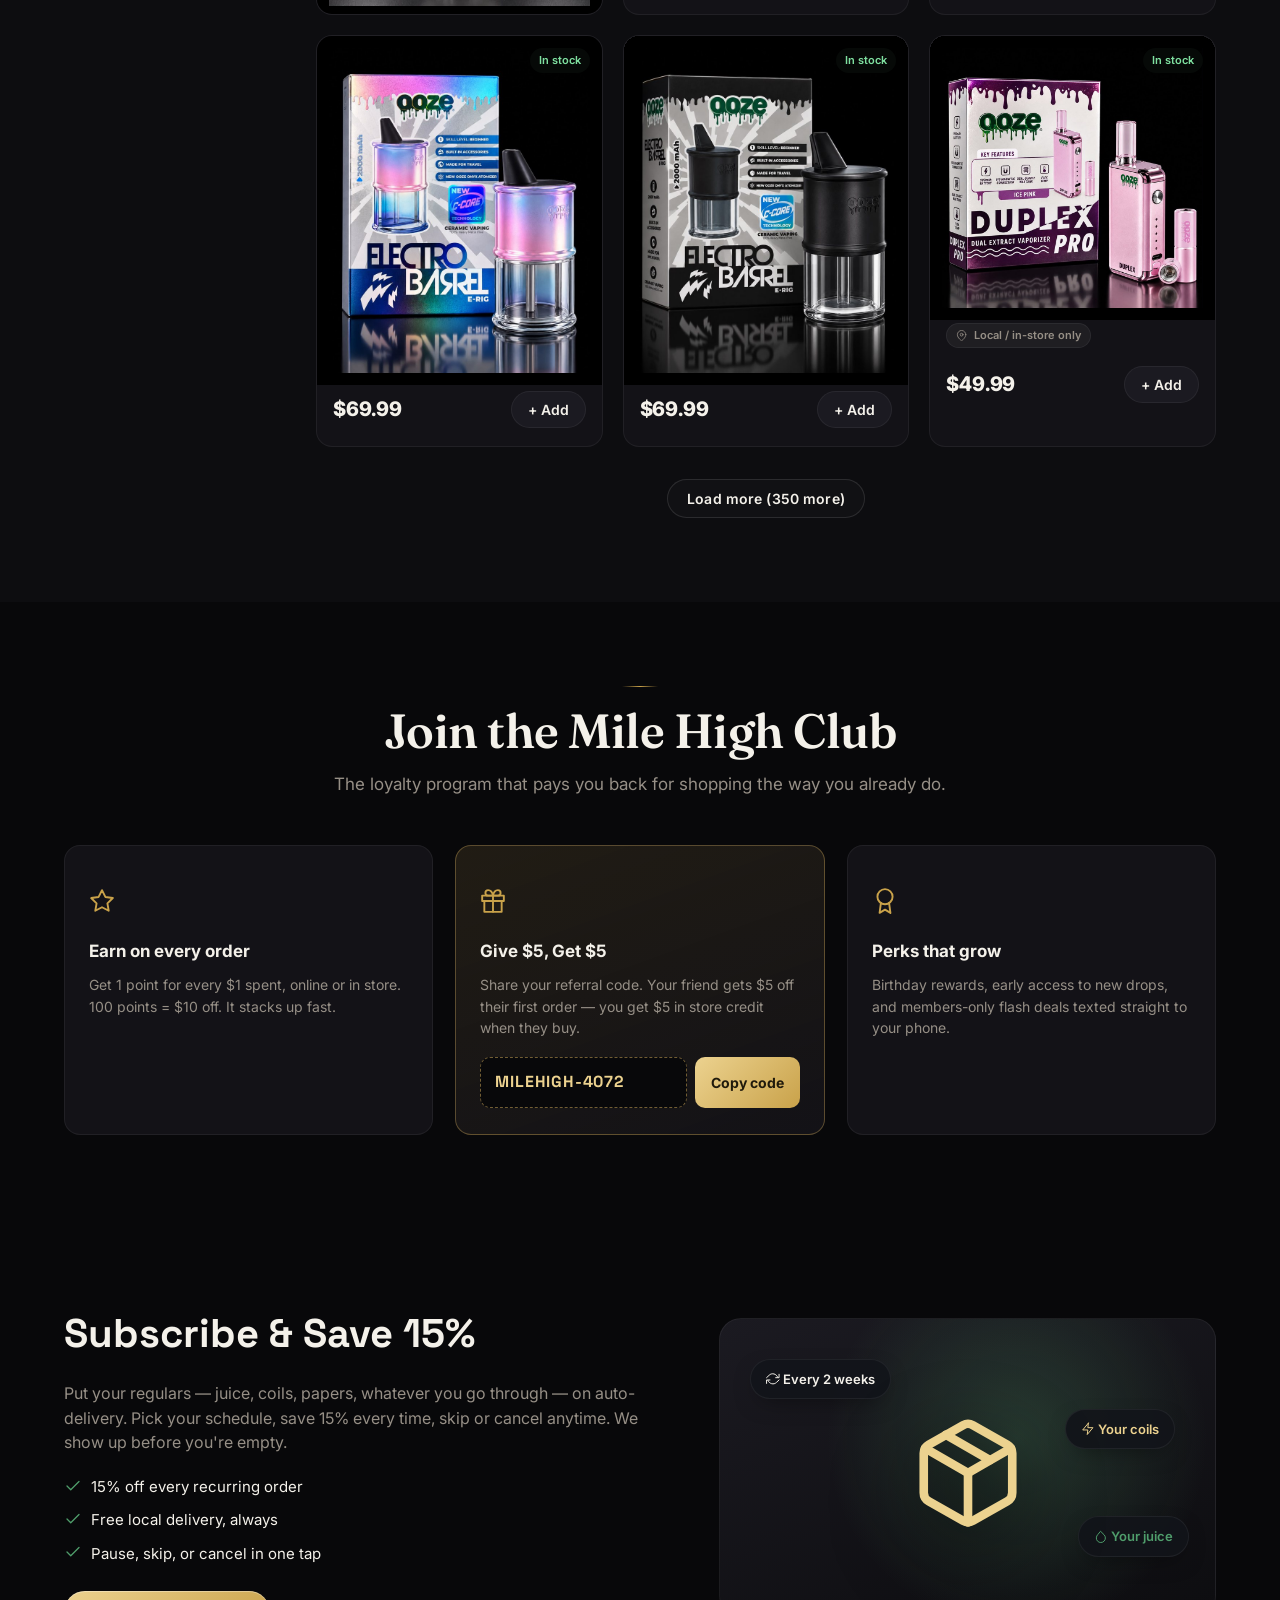
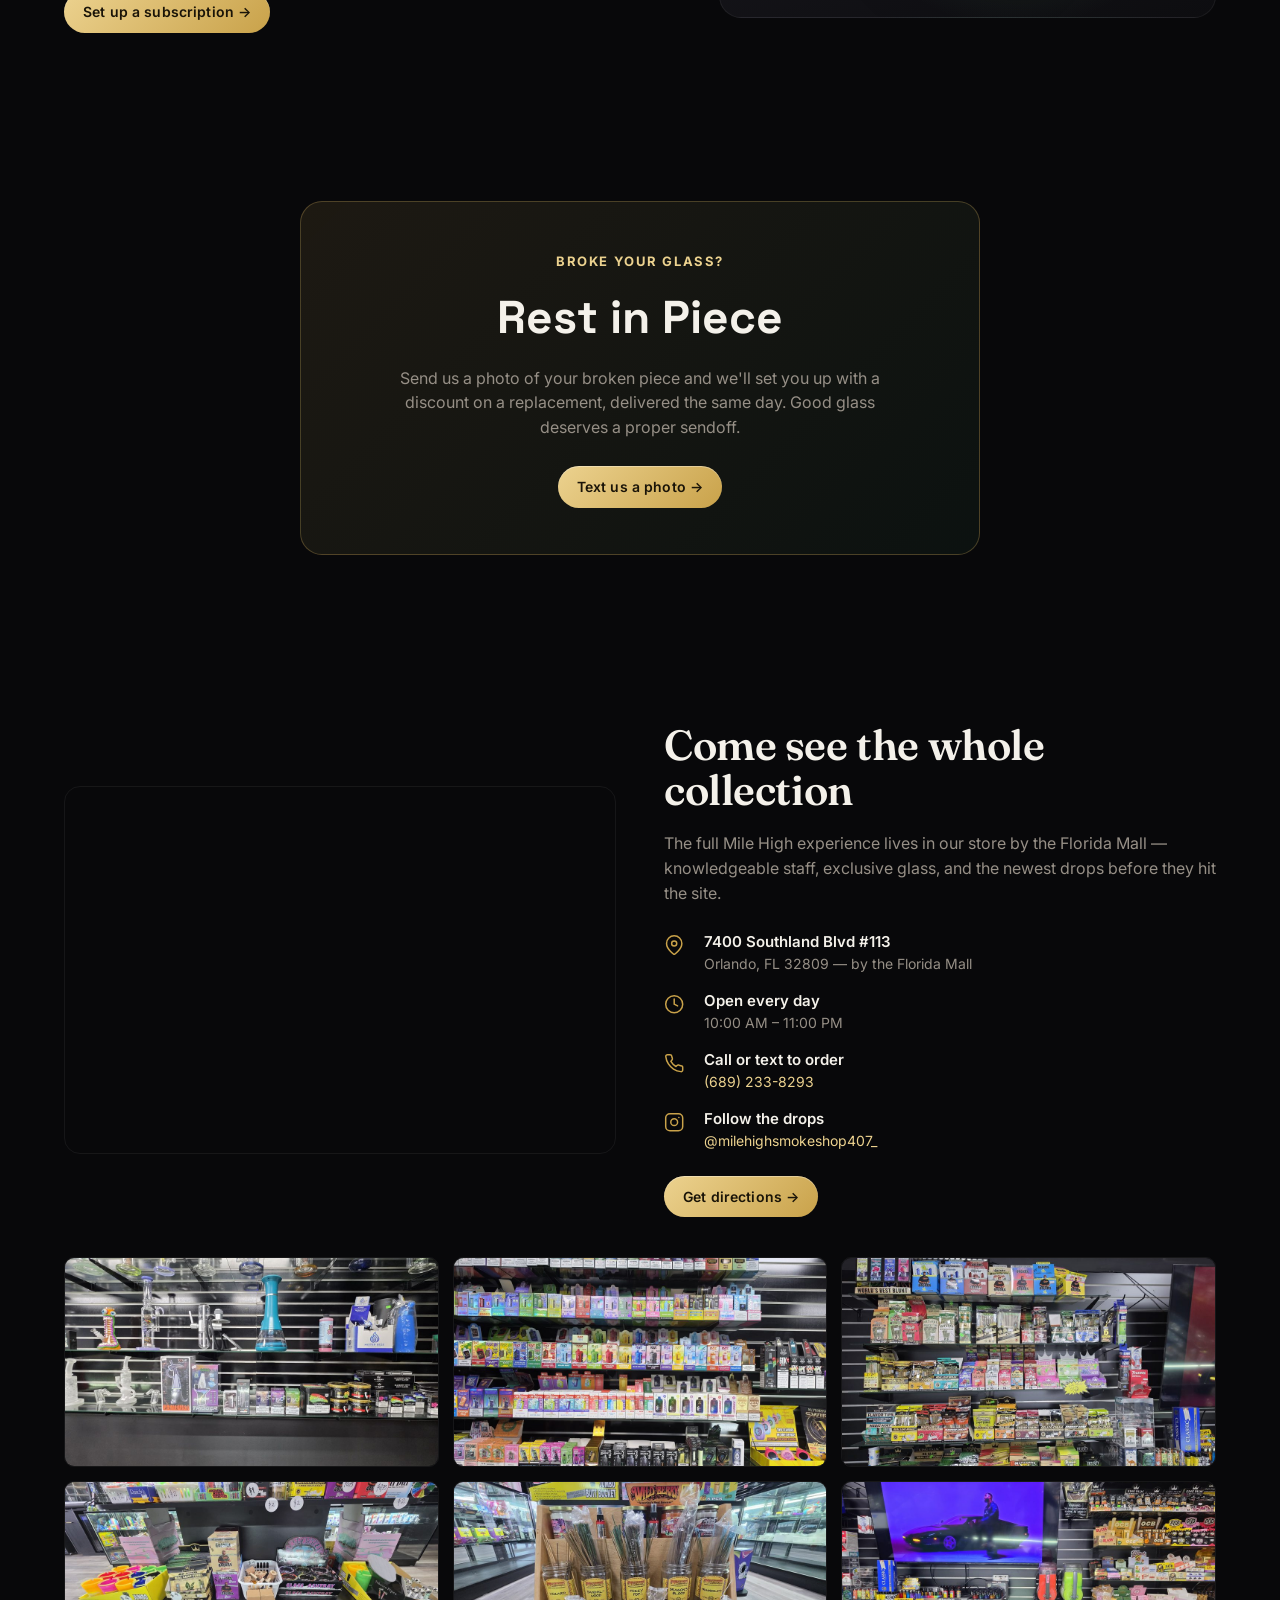
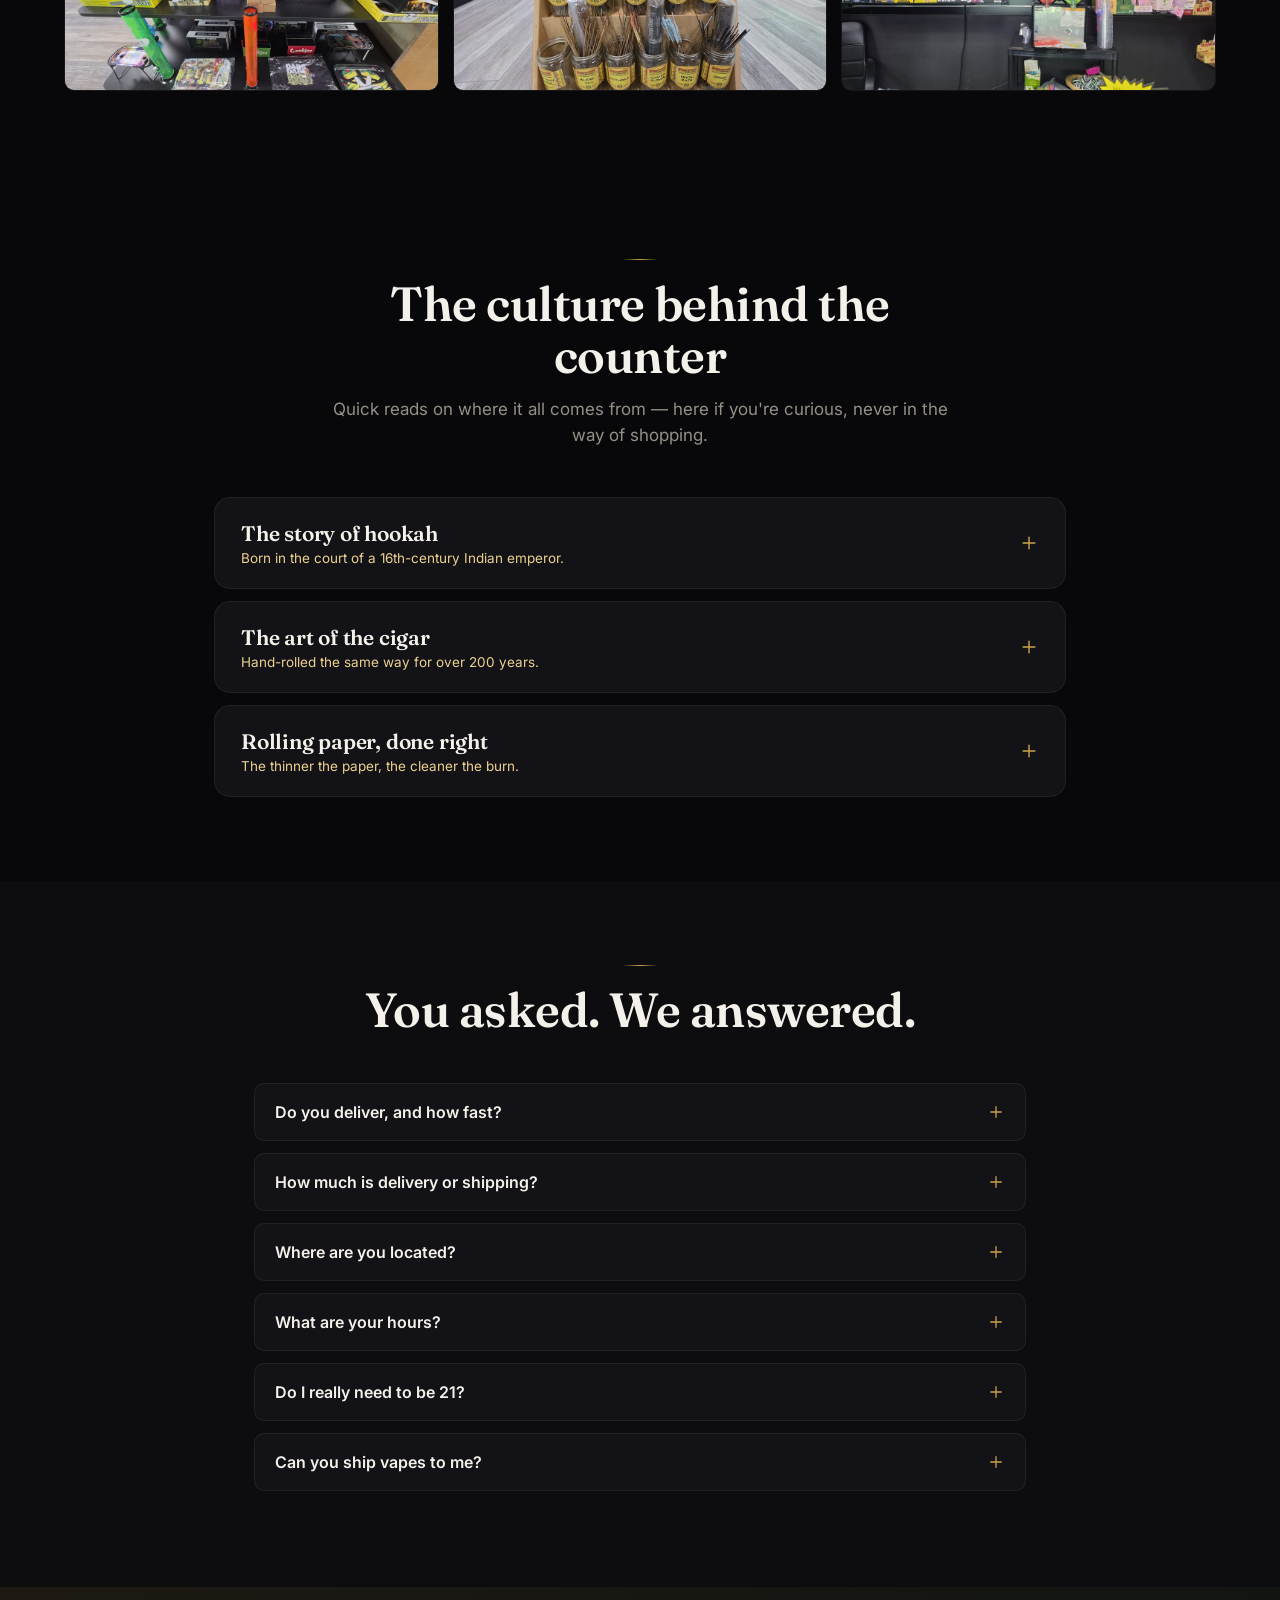
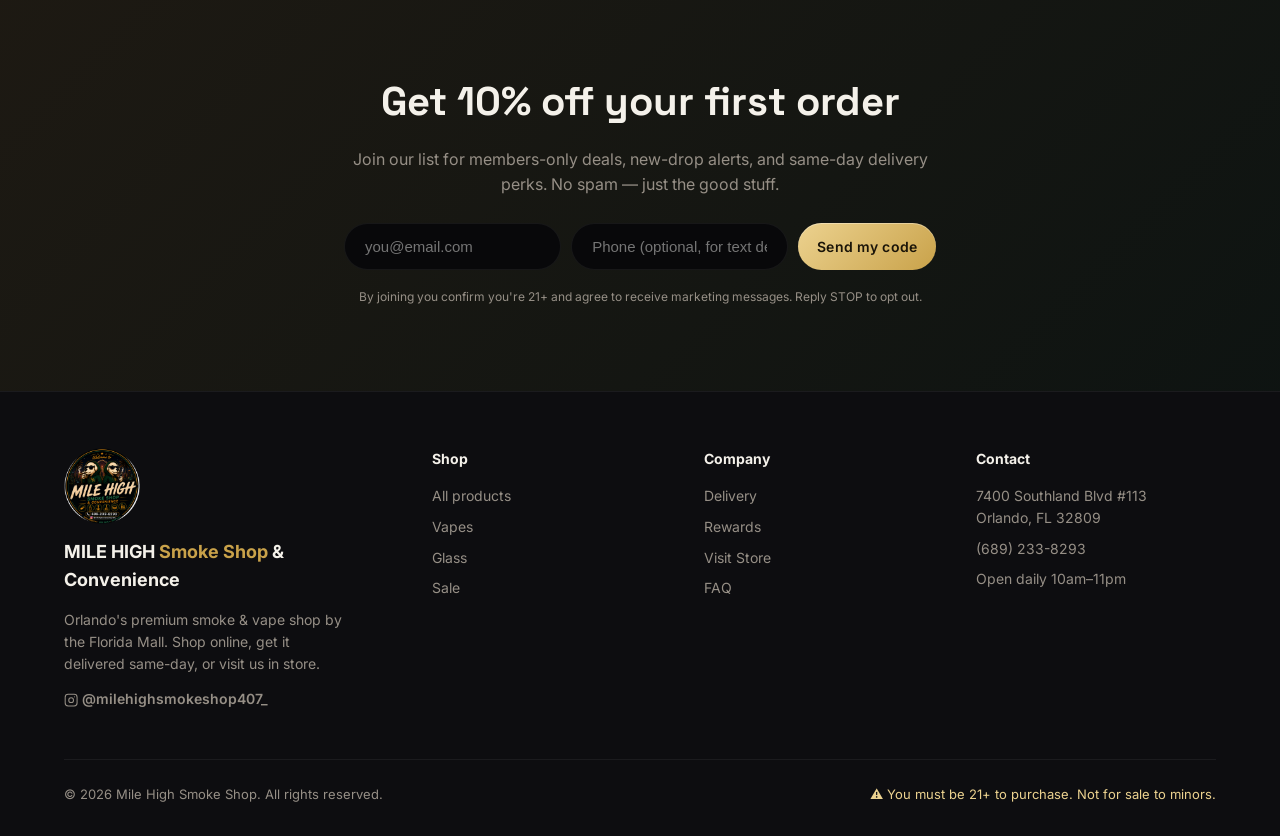
==== commit ac22d57c: "Add 75 cigars/cigarillos/wraps (new Cigars category, ids 324-398) Swisher Sweets, White Owl, Game, D" ====
--- a/index.html
+++ b/index.html
@@ -22,14 +22,14 @@
   <meta property="og:title" content="Mile High Smoke Shop — Orlando's Same-Day Vape &amp; Smoke Delivery" />
   <meta property="og:description" content="Shop Orlando's favorite smoke shop online. Same-day delivery to your door, or visit us by the Florida Mall. Open daily 10am–11pm. Se habla español." />
   <meta property="og:url" content="https://milehighsmokeshop.com/" />
-  <meta property="og:image" content="https://1elder.github.io/mile-high-smoke-shop/assets/og.jpg?v=43" />
+  <meta property="og:image" content="https://1elder.github.io/mile-high-smoke-shop/assets/og.jpg?v=44" />
   <meta property="og:site_name" content="Mile High Smoke Shop &amp; Convenience" />
   <meta property="og:locale" content="en_US" />
   <meta property="og:locale:alternate" content="es_US" />
   <meta name="twitter:card" content="summary_large_image" />
   <meta name="twitter:title" content="Mile High Smoke Shop — Orlando Same-Day Vape Delivery" />
   <meta name="twitter:description" content="Vapes, glass, hookah &amp; more — same-day local delivery, pickup, or nationwide shipping. Rated 5.0 on Google. Se habla español." />
-  <meta name="twitter:image" content="https://1elder.github.io/mile-high-smoke-shop/assets/og.jpg?v=43" />
+  <meta name="twitter:image" content="https://1elder.github.io/mile-high-smoke-shop/assets/og.jpg?v=44" />
 
   <!-- ============ STRUCTURED DATA (rich results) ============ -->
   <script type="application/ld+json">
@@ -8960,6 +8960,2022 @@
           }
         }
       }
+    },
+    {
+      "@type": "ListItem",
+      "position": 324,
+      "item": {
+        "@type": "Product",
+        "name": "Zig-Zag Wraps — Strawberry Rush",
+        "image": "https://1elder.github.io/mile-high-smoke-shop/assets/products/cg1.jpg",
+        "description": "Zig-Zag Wraps — Strawberry Rush — 2 wraps at Mile High Smoke Shop in Orlando, FL. Order online with in-store pickup or same-day local delivery, and nationwide shipping on eligible items.",
+        "category": "Cigars & Tobacco",
+        "url": "https://1elder.github.io/mile-high-smoke-shop/#shop",
+        "brand": {
+          "@type": "Brand",
+          "name": "Zig-Zag"
+        },
+        "offers": {
+          "@type": "Offer",
+          "priceCurrency": "USD",
+          "price": "1.89",
+          "availability": "https://schema.org/InStock",
+          "itemCondition": "https://schema.org/NewCondition",
+          "url": "https://1elder.github.io/mile-high-smoke-shop/#shop",
+          "seller": {
+            "@type": "Store",
+            "name": "Mile High Smoke Shop"
+          }
+        }
+      }
+    },
+    {
+      "@type": "ListItem",
+      "position": 325,
+      "item": {
+        "@type": "Product",
+        "name": "Good Times Flat Wrap — Natural",
+        "image": "https://1elder.github.io/mile-high-smoke-shop/assets/products/cg2.jpg",
+        "description": "Good Times Flat Wrap — Natural — 2 cigar wrappers at Mile High Smoke Shop in Orlando, FL. Order online with in-store pickup or same-day local delivery, and nationwide shipping on eligible items.",
+        "category": "Cigars & Tobacco",
+        "url": "https://1elder.github.io/mile-high-smoke-shop/#shop",
+        "brand": {
+          "@type": "Brand",
+          "name": "Good Times"
+        },
+        "offers": {
+          "@type": "Offer",
+          "priceCurrency": "USD",
+          "price": "0.99",
+          "availability": "https://schema.org/InStock",
+          "itemCondition": "https://schema.org/NewCondition",
+          "url": "https://1elder.github.io/mile-high-smoke-shop/#shop",
+          "seller": {
+            "@type": "Store",
+            "name": "Mile High Smoke Shop"
+          }
+        }
+      }
+    },
+    {
+      "@type": "ListItem",
+      "position": 326,
+      "item": {
+        "@type": "Product",
+        "name": "Backwoods Select — Guatemala Satin",
+        "image": "https://1elder.github.io/mile-high-smoke-shop/assets/products/cg3.jpg",
+        "description": "Backwoods Select — Guatemala Satin — 3 cigars at Mile High Smoke Shop in Orlando, FL. Order online with in-store pickup or same-day local delivery, and nationwide shipping on eligible items.",
+        "category": "Cigars & Tobacco",
+        "url": "https://1elder.github.io/mile-high-smoke-shop/#shop",
+        "brand": {
+          "@type": "Brand",
+          "name": "Backwoods"
+        }
+      }
+    },
+    {
+      "@type": "ListItem",
+      "position": 327,
+      "item": {
+        "@type": "Product",
+        "name": "Backwoods Select — Connecticut Special",
+        "image": "https://1elder.github.io/mile-high-smoke-shop/assets/products/cg4.jpg",
+        "description": "Backwoods Select — Connecticut Special — 3 cigars at Mile High Smoke Shop in Orlando, FL. Order online with in-store pickup or same-day local delivery, and nationwide shipping on eligible items.",
+        "category": "Cigars & Tobacco",
+        "url": "https://1elder.github.io/mile-high-smoke-shop/#shop",
+        "brand": {
+          "@type": "Brand",
+          "name": "Backwoods"
+        }
+      }
+    },
+    {
+      "@type": "ListItem",
+      "position": 328,
+      "item": {
+        "@type": "Product",
+        "name": "Backwoods — Original",
+        "image": "https://1elder.github.io/mile-high-smoke-shop/assets/products/cg5.jpg",
+        "description": "Backwoods — Original — 1 cigar at Mile High Smoke Shop in Orlando, FL. Order online with in-store pickup or same-day local delivery, and nationwide shipping on eligible items.",
+        "category": "Cigars & Tobacco",
+        "url": "https://1elder.github.io/mile-high-smoke-shop/#shop",
+        "brand": {
+          "@type": "Brand",
+          "name": "Backwoods"
+        }
+      }
+    },
+    {
+      "@type": "ListItem",
+      "position": 329,
+      "item": {
+        "@type": "Product",
+        "name": "Backwoods — Sweet Aromatic",
+        "image": "https://1elder.github.io/mile-high-smoke-shop/assets/products/cg6.jpg",
+        "description": "Backwoods — Sweet Aromatic — 1 cigar at Mile High Smoke Shop in Orlando, FL. Order online with in-store pickup or same-day local delivery, and nationwide shipping on eligible items.",
+        "category": "Cigars & Tobacco",
+        "url": "https://1elder.github.io/mile-high-smoke-shop/#shop",
+        "brand": {
+          "@type": "Brand",
+          "name": "Backwoods"
+        }
+      }
+    },
+    {
+      "@type": "ListItem",
+      "position": 330,
+      "item": {
+        "@type": "Product",
+        "name": "Dutch Masters — Grape",
+        "image": "https://1elder.github.io/mile-high-smoke-shop/assets/products/cg7.jpg",
+        "description": "Dutch Masters — Grape — 3 cigarillos at Mile High Smoke Shop in Orlando, FL. Order online with in-store pickup or same-day local delivery, and nationwide shipping on eligible items.",
+        "category": "Cigars & Tobacco",
+        "url": "https://1elder.github.io/mile-high-smoke-shop/#shop",
+        "brand": {
+          "@type": "Brand",
+          "name": "Dutch Masters"
+        }
+      }
+    },
+    {
+      "@type": "ListItem",
+      "position": 331,
+      "item": {
+        "@type": "Product",
+        "name": "Dutch Masters De Luxe — Natural",
+        "image": "https://1elder.github.io/mile-high-smoke-shop/assets/products/cg8.jpg",
+        "description": "Dutch Masters De Luxe — Natural — 3 cigarillos at Mile High Smoke Shop in Orlando, FL. Order online with in-store pickup or same-day local delivery, and nationwide shipping on eligible items.",
+        "category": "Cigars & Tobacco",
+        "url": "https://1elder.github.io/mile-high-smoke-shop/#shop",
+        "brand": {
+          "@type": "Brand",
+          "name": "Dutch Masters"
+        }
+      }
+    },
+    {
+      "@type": "ListItem",
+      "position": 332,
+      "item": {
+        "@type": "Product",
+        "name": "Dutch Masters — Palma",
+        "image": "https://1elder.github.io/mile-high-smoke-shop/assets/products/cg9.jpg",
+        "description": "Dutch Masters — Palma — 2 palma cigars at Mile High Smoke Shop in Orlando, FL. Order online with in-store pickup or same-day local delivery, and nationwide shipping on eligible items.",
+        "category": "Cigars & Tobacco",
+        "url": "https://1elder.github.io/mile-high-smoke-shop/#shop",
+        "brand": {
+          "@type": "Brand",
+          "name": "Dutch Masters"
+        }
+      }
+    },
+    {
+      "@type": "ListItem",
+      "position": 333,
+      "item": {
+        "@type": "Product",
+        "name": "Dutch — Royal Haze",
+        "image": "https://1elder.github.io/mile-high-smoke-shop/assets/products/cg10.jpg",
+        "description": "Dutch — Royal Haze — 2 cigarillos at Mile High Smoke Shop in Orlando, FL. Order online with in-store pickup or same-day local delivery, and nationwide shipping on eligible items.",
+        "category": "Cigars & Tobacco",
+        "url": "https://1elder.github.io/mile-high-smoke-shop/#shop",
+        "brand": {
+          "@type": "Brand",
+          "name": "Dutch"
+        },
+        "offers": {
+          "@type": "Offer",
+          "priceCurrency": "USD",
+          "price": "1.29",
+          "availability": "https://schema.org/InStock",
+          "itemCondition": "https://schema.org/NewCondition",
+          "url": "https://1elder.github.io/mile-high-smoke-shop/#shop",
+          "seller": {
+            "@type": "Store",
+            "name": "Mile High Smoke Shop"
+          }
+        }
+      }
+    },
+    {
+      "@type": "ListItem",
+      "position": 334,
+      "item": {
+        "@type": "Product",
+        "name": "Dutch — OG Fusion",
+        "image": "https://1elder.github.io/mile-high-smoke-shop/assets/products/cg11.jpg",
+        "description": "Dutch — OG Fusion — 2 cigarillos at Mile High Smoke Shop in Orlando, FL. Order online with in-store pickup or same-day local delivery, and nationwide shipping on eligible items.",
+        "category": "Cigars & Tobacco",
+        "url": "https://1elder.github.io/mile-high-smoke-shop/#shop",
+        "brand": {
+          "@type": "Brand",
+          "name": "Dutch"
+        },
+        "offers": {
+          "@type": "Offer",
+          "priceCurrency": "USD",
+          "price": "1.29",
+          "availability": "https://schema.org/InStock",
+          "itemCondition": "https://schema.org/NewCondition",
+          "url": "https://1elder.github.io/mile-high-smoke-shop/#shop",
+          "seller": {
+            "@type": "Store",
+            "name": "Mile High Smoke Shop"
+          }
+        }
+      }
+    },
+    {
+      "@type": "ListItem",
+      "position": 335,
+      "item": {
+        "@type": "Product",
+        "name": "Dutch — Berry Fusion Burst",
+        "image": "https://1elder.github.io/mile-high-smoke-shop/assets/products/cg12.jpg",
+        "description": "Dutch — Berry Fusion Burst — 2 cigarillos at Mile High Smoke Shop in Orlando, FL. Order online with in-store pickup or same-day local delivery, and nationwide shipping on eligible items.",
+        "category": "Cigars & Tobacco",
+        "url": "https://1elder.github.io/mile-high-smoke-shop/#shop",
+        "brand": {
+          "@type": "Brand",
+          "name": "Dutch"
+        },
+        "offers": {
+          "@type": "Offer",
+          "priceCurrency": "USD",
+          "price": "1.29",
+          "availability": "https://schema.org/InStock",
+          "itemCondition": "https://schema.org/NewCondition",
+          "url": "https://1elder.github.io/mile-high-smoke-shop/#shop",
+          "seller": {
+            "@type": "Store",
+            "name": "Mile High Smoke Shop"
+          }
+        }
+      }
+    },
+    {
+      "@type": "ListItem",
+      "position": 336,
+      "item": {
+        "@type": "Product",
+        "name": "Dutch — Cocoa",
+        "image": "https://1elder.github.io/mile-high-smoke-shop/assets/products/cg13.jpg",
+        "description": "Dutch — Cocoa — 2 cigarillos at Mile High Smoke Shop in Orlando, FL. Order online with in-store pickup or same-day local delivery, and nationwide shipping on eligible items.",
+        "category": "Cigars & Tobacco",
+        "url": "https://1elder.github.io/mile-high-smoke-shop/#shop",
+        "brand": {
+          "@type": "Brand",
+          "name": "Dutch"
+        },
+        "offers": {
+          "@type": "Offer",
+          "priceCurrency": "USD",
+          "price": "1.29",
+          "availability": "https://schema.org/InStock",
+          "itemCondition": "https://schema.org/NewCondition",
+          "url": "https://1elder.github.io/mile-high-smoke-shop/#shop",
+          "seller": {
+            "@type": "Store",
+            "name": "Mile High Smoke Shop"
+          }
+        }
+      }
+    },
+    {
+      "@type": "ListItem",
+      "position": 337,
+      "item": {
+        "@type": "Product",
+        "name": "Dutch — Gold Fusion",
+        "image": "https://1elder.github.io/mile-high-smoke-shop/assets/products/cg14.jpg",
+        "description": "Dutch — Gold Fusion — 2 cigarillos at Mile High Smoke Shop in Orlando, FL. Order online with in-store pickup or same-day local delivery, and nationwide shipping on eligible items.",
+        "category": "Cigars & Tobacco",
+        "url": "https://1elder.github.io/mile-high-smoke-shop/#shop",
+        "brand": {
+          "@type": "Brand",
+          "name": "Dutch"
+        },
+        "offers": {
+          "@type": "Offer",
+          "priceCurrency": "USD",
+          "price": "1.29",
+          "availability": "https://schema.org/InStock",
+          "itemCondition": "https://schema.org/NewCondition",
+          "url": "https://1elder.github.io/mile-high-smoke-shop/#shop",
+          "seller": {
+            "@type": "Store",
+            "name": "Mile High Smoke Shop"
+          }
+        }
+      }
+    },
+    {
+      "@type": "ListItem",
+      "position": 338,
+      "item": {
+        "@type": "Product",
+        "name": "Dutch — Irish Fusion Creamy",
+        "image": "https://1elder.github.io/mile-high-smoke-shop/assets/products/cg15.jpg",
+        "description": "Dutch — Irish Fusion Creamy — 2 cigarillos at Mile High Smoke Shop in Orlando, FL. Order online with in-store pickup or same-day local delivery, and nationwide shipping on eligible items.",
+        "category": "Cigars & Tobacco",
+        "url": "https://1elder.github.io/mile-high-smoke-shop/#shop",
+        "brand": {
+          "@type": "Brand",
+          "name": "Dutch"
+        },
+        "offers": {
+          "@type": "Offer",
+          "priceCurrency": "USD",
+          "price": "1.29",
+          "availability": "https://schema.org/InStock",
+          "itemCondition": "https://schema.org/NewCondition",
+          "url": "https://1elder.github.io/mile-high-smoke-shop/#shop",
+          "seller": {
+            "@type": "Store",
+            "name": "Mile High Smoke Shop"
+          }
+        }
+      }
+    },
+    {
+      "@type": "ListItem",
+      "position": 339,
+      "item": {
+        "@type": "Product",
+        "name": "Dutch — Green Envy",
+        "image": "https://1elder.github.io/mile-high-smoke-shop/assets/products/cg16.jpg",
+        "description": "Dutch — Green Envy — 2 cigarillos at Mile High Smoke Shop in Orlando, FL. Order online with in-store pickup or same-day local delivery, and nationwide shipping on eligible items.",
+        "category": "Cigars & Tobacco",
+        "url": "https://1elder.github.io/mile-high-smoke-shop/#shop",
+        "brand": {
+          "@type": "Brand",
+          "name": "Dutch"
+        },
+        "offers": {
+          "@type": "Offer",
+          "priceCurrency": "USD",
+          "price": "1.29",
+          "availability": "https://schema.org/InStock",
+          "itemCondition": "https://schema.org/NewCondition",
+          "url": "https://1elder.github.io/mile-high-smoke-shop/#shop",
+          "seller": {
+            "@type": "Store",
+            "name": "Mile High Smoke Shop"
+          }
+        }
+      }
+    },
+    {
+      "@type": "ListItem",
+      "position": 340,
+      "item": {
+        "@type": "Product",
+        "name": "Dutch — Tropical",
+        "image": "https://1elder.github.io/mile-high-smoke-shop/assets/products/cg17.jpg",
+        "description": "Dutch — Tropical — 2 cigarillos at Mile High Smoke Shop in Orlando, FL. Order online with in-store pickup or same-day local delivery, and nationwide shipping on eligible items.",
+        "category": "Cigars & Tobacco",
+        "url": "https://1elder.github.io/mile-high-smoke-shop/#shop",
+        "brand": {
+          "@type": "Brand",
+          "name": "Dutch"
+        },
+        "offers": {
+          "@type": "Offer",
+          "priceCurrency": "USD",
+          "price": "1.29",
+          "availability": "https://schema.org/InStock",
+          "itemCondition": "https://schema.org/NewCondition",
+          "url": "https://1elder.github.io/mile-high-smoke-shop/#shop",
+          "seller": {
+            "@type": "Store",
+            "name": "Mile High Smoke Shop"
+          }
+        }
+      }
+    },
+    {
+      "@type": "ListItem",
+      "position": 341,
+      "item": {
+        "@type": "Product",
+        "name": "Dutch — Sunset Dream",
+        "image": "https://1elder.github.io/mile-high-smoke-shop/assets/products/cg18.jpg",
+        "description": "Dutch — Sunset Dream — 2 cigarillos at Mile High Smoke Shop in Orlando, FL. Order online with in-store pickup or same-day local delivery, and nationwide shipping on eligible items.",
+        "category": "Cigars & Tobacco",
+        "url": "https://1elder.github.io/mile-high-smoke-shop/#shop",
+        "brand": {
+          "@type": "Brand",
+          "name": "Dutch"
+        },
+        "offers": {
+          "@type": "Offer",
+          "priceCurrency": "USD",
+          "price": "1.29",
+          "availability": "https://schema.org/InStock",
+          "itemCondition": "https://schema.org/NewCondition",
+          "url": "https://1elder.github.io/mile-high-smoke-shop/#shop",
+          "seller": {
+            "@type": "Store",
+            "name": "Mile High Smoke Shop"
+          }
+        }
+      }
+    },
+    {
+      "@type": "ListItem",
+      "position": 342,
+      "item": {
+        "@type": "Product",
+        "name": "Game — Natural Silver",
+        "image": "https://1elder.github.io/mile-high-smoke-shop/assets/products/cg19.jpg",
+        "description": "Game — Natural Silver — 2 cigarillos at Mile High Smoke Shop in Orlando, FL. Order online with in-store pickup or same-day local delivery, and nationwide shipping on eligible items.",
+        "category": "Cigars & Tobacco",
+        "url": "https://1elder.github.io/mile-high-smoke-shop/#shop",
+        "brand": {
+          "@type": "Brand",
+          "name": "Game"
+        },
+        "offers": {
+          "@type": "Offer",
+          "priceCurrency": "USD",
+          "price": "1.29",
+          "availability": "https://schema.org/InStock",
+          "itemCondition": "https://schema.org/NewCondition",
+          "url": "https://1elder.github.io/mile-high-smoke-shop/#shop",
+          "seller": {
+            "@type": "Store",
+            "name": "Mile High Smoke Shop"
+          }
+        }
+      }
+    },
+    {
+      "@type": "ListItem",
+      "position": 343,
+      "item": {
+        "@type": "Product",
+        "name": "Game — Grape",
+        "image": "https://1elder.github.io/mile-high-smoke-shop/assets/products/cg20.jpg",
+        "description": "Game — Grape — 2 cigarillos at Mile High Smoke Shop in Orlando, FL. Order online with in-store pickup or same-day local delivery, and nationwide shipping on eligible items.",
+        "category": "Cigars & Tobacco",
+        "url": "https://1elder.github.io/mile-high-smoke-shop/#shop",
+        "brand": {
+          "@type": "Brand",
+          "name": "Game"
+        },
+        "offers": {
+          "@type": "Offer",
+          "priceCurrency": "USD",
+          "price": "1.29",
+          "availability": "https://schema.org/InStock",
+          "itemCondition": "https://schema.org/NewCondition",
+          "url": "https://1elder.github.io/mile-high-smoke-shop/#shop",
+          "seller": {
+            "@type": "Store",
+            "name": "Mile High Smoke Shop"
+          }
+        }
+      }
+    },
+    {
+      "@type": "ListItem",
+      "position": 344,
+      "item": {
+        "@type": "Product",
+        "name": "Game — Pineapple",
+        "image": "https://1elder.github.io/mile-high-smoke-shop/assets/products/cg21.jpg",
+        "description": "Game — Pineapple — 2 cigarillos at Mile High Smoke Shop in Orlando, FL. Order online with in-store pickup or same-day local delivery, and nationwide shipping on eligible items.",
+        "category": "Cigars & Tobacco",
+        "url": "https://1elder.github.io/mile-high-smoke-shop/#shop",
+        "brand": {
+          "@type": "Brand",
+          "name": "Game"
+        },
+        "offers": {
+          "@type": "Offer",
+          "priceCurrency": "USD",
+          "price": "1.29",
+          "availability": "https://schema.org/InStock",
+          "itemCondition": "https://schema.org/NewCondition",
+          "url": "https://1elder.github.io/mile-high-smoke-shop/#shop",
+          "seller": {
+            "@type": "Store",
+            "name": "Mile High Smoke Shop"
+          }
+        }
+      }
+    },
+    {
+      "@type": "ListItem",
+      "position": 345,
+      "item": {
+        "@type": "Product",
+        "name": "Game — Mango",
+        "image": "https://1elder.github.io/mile-high-smoke-shop/assets/products/cg22.jpg",
+        "description": "Game — Mango — 2 cigarillos at Mile High Smoke Shop in Orlando, FL. Order online with in-store pickup or same-day local delivery, and nationwide shipping on eligible items.",
+        "category": "Cigars & Tobacco",
+        "url": "https://1elder.github.io/mile-high-smoke-shop/#shop",
+        "brand": {
+          "@type": "Brand",
+          "name": "Game"
+        },
+        "offers": {
+          "@type": "Offer",
+          "priceCurrency": "USD",
+          "price": "1.29",
+          "availability": "https://schema.org/InStock",
+          "itemCondition": "https://schema.org/NewCondition",
+          "url": "https://1elder.github.io/mile-high-smoke-shop/#shop",
+          "seller": {
+            "@type": "Store",
+            "name": "Mile High Smoke Shop"
+          }
+        }
+      }
+    },
+    {
+      "@type": "ListItem",
+      "position": 346,
+      "item": {
+        "@type": "Product",
+        "name": "Game — Espresso Martini",
+        "image": "https://1elder.github.io/mile-high-smoke-shop/assets/products/cg23.jpg",
+        "description": "Game — Espresso Martini — 2 cigarillos at Mile High Smoke Shop in Orlando, FL. Order online with in-store pickup or same-day local delivery, and nationwide shipping on eligible items.",
+        "category": "Cigars & Tobacco",
+        "url": "https://1elder.github.io/mile-high-smoke-shop/#shop",
+        "brand": {
+          "@type": "Brand",
+          "name": "Game"
+        },
+        "offers": {
+          "@type": "Offer",
+          "priceCurrency": "USD",
+          "price": "1.29",
+          "availability": "https://schema.org/InStock",
+          "itemCondition": "https://schema.org/NewCondition",
+          "url": "https://1elder.github.io/mile-high-smoke-shop/#shop",
+          "seller": {
+            "@type": "Store",
+            "name": "Mile High Smoke Shop"
+          }
+        }
+      }
+    },
+    {
+      "@type": "ListItem",
+      "position": 347,
+      "item": {
+        "@type": "Product",
+        "name": "Game — White Peach",
+        "image": "https://1elder.github.io/mile-high-smoke-shop/assets/products/cg24.jpg",
+        "description": "Game — White Peach — 2 cigarillos at Mile High Smoke Shop in Orlando, FL. Order online with in-store pickup or same-day local delivery, and nationwide shipping on eligible items.",
+        "category": "Cigars & Tobacco",
+        "url": "https://1elder.github.io/mile-high-smoke-shop/#shop",
+        "brand": {
+          "@type": "Brand",
+          "name": "Game"
+        },
+        "offers": {
+          "@type": "Offer",
+          "priceCurrency": "USD",
+          "price": "1.29",
+          "availability": "https://schema.org/InStock",
+          "itemCondition": "https://schema.org/NewCondition",
+          "url": "https://1elder.github.io/mile-high-smoke-shop/#shop",
+          "seller": {
+            "@type": "Store",
+            "name": "Mile High Smoke Shop"
+          }
+        }
+      }
+    },
+    {
+      "@type": "ListItem",
+      "position": 348,
+      "item": {
+        "@type": "Product",
+        "name": "Game — Green",
+        "image": "https://1elder.github.io/mile-high-smoke-shop/assets/products/cg25.jpg",
+        "description": "Game — Green — 2 cigarillos at Mile High Smoke Shop in Orlando, FL. Order online with in-store pickup or same-day local delivery, and nationwide shipping on eligible items.",
+        "category": "Cigars & Tobacco",
+        "url": "https://1elder.github.io/mile-high-smoke-shop/#shop",
+        "brand": {
+          "@type": "Brand",
+          "name": "Game"
+        },
+        "offers": {
+          "@type": "Offer",
+          "priceCurrency": "USD",
+          "price": "1.29",
+          "availability": "https://schema.org/InStock",
+          "itemCondition": "https://schema.org/NewCondition",
+          "url": "https://1elder.github.io/mile-high-smoke-shop/#shop",
+          "seller": {
+            "@type": "Store",
+            "name": "Mile High Smoke Shop"
+          }
+        }
+      }
+    },
+    {
+      "@type": "ListItem",
+      "position": 349,
+      "item": {
+        "@type": "Product",
+        "name": "Game — Red Sweets",
+        "image": "https://1elder.github.io/mile-high-smoke-shop/assets/products/cg26.jpg",
+        "description": "Game — Red Sweets — 2 cigarillos at Mile High Smoke Shop in Orlando, FL. Order online with in-store pickup or same-day local delivery, and nationwide shipping on eligible items.",
+        "category": "Cigars & Tobacco",
+        "url": "https://1elder.github.io/mile-high-smoke-shop/#shop",
+        "brand": {
+          "@type": "Brand",
+          "name": "Game"
+        },
+        "offers": {
+          "@type": "Offer",
+          "priceCurrency": "USD",
+          "price": "1.29",
+          "availability": "https://schema.org/InStock",
+          "itemCondition": "https://schema.org/NewCondition",
+          "url": "https://1elder.github.io/mile-high-smoke-shop/#shop",
+          "seller": {
+            "@type": "Store",
+            "name": "Mile High Smoke Shop"
+          }
+        }
+      }
+    },
+    {
+      "@type": "ListItem",
+      "position": 350,
+      "item": {
+        "@type": "Product",
+        "name": "Game — Blue",
+        "image": "https://1elder.github.io/mile-high-smoke-shop/assets/products/cg27.jpg",
+        "description": "Game — Blue — 2 cigarillos at Mile High Smoke Shop in Orlando, FL. Order online with in-store pickup or same-day local delivery, and nationwide shipping on eligible items.",
+        "category": "Cigars & Tobacco",
+        "url": "https://1elder.github.io/mile-high-smoke-shop/#shop",
+        "brand": {
+          "@type": "Brand",
+          "name": "Game"
+        },
+        "offers": {
+          "@type": "Offer",
+          "priceCurrency": "USD",
+          "price": "1.29",
+          "availability": "https://schema.org/InStock",
+          "itemCondition": "https://schema.org/NewCondition",
+          "url": "https://1elder.github.io/mile-high-smoke-shop/#shop",
+          "seller": {
+            "@type": "Store",
+            "name": "Mile High Smoke Shop"
+          }
+        }
+      }
+    },
+    {
+      "@type": "ListItem",
+      "position": 351,
+      "item": {
+        "@type": "Product",
+        "name": "Game — Diamond",
+        "image": "https://1elder.github.io/mile-high-smoke-shop/assets/products/cg28.jpg",
+        "description": "Game — Diamond — 2 cigarillos at Mile High Smoke Shop in Orlando, FL. Order online with in-store pickup or same-day local delivery, and nationwide shipping on eligible items.",
+        "category": "Cigars & Tobacco",
+        "url": "https://1elder.github.io/mile-high-smoke-shop/#shop",
+        "brand": {
+          "@type": "Brand",
+          "name": "Game"
+        },
+        "offers": {
+          "@type": "Offer",
+          "priceCurrency": "USD",
+          "price": "1.29",
+          "availability": "https://schema.org/InStock",
+          "itemCondition": "https://schema.org/NewCondition",
+          "url": "https://1elder.github.io/mile-high-smoke-shop/#shop",
+          "seller": {
+            "@type": "Store",
+            "name": "Mile High Smoke Shop"
+          }
+        }
+      }
+    },
+    {
+      "@type": "ListItem",
+      "position": 352,
+      "item": {
+        "@type": "Product",
+        "name": "Game — Emerald Sweets",
+        "image": "https://1elder.github.io/mile-high-smoke-shop/assets/products/cg29.jpg",
+        "description": "Game — Emerald Sweets — 2 cigarillos at Mile High Smoke Shop in Orlando, FL. Order online with in-store pickup or same-day local delivery, and nationwide shipping on eligible items.",
+        "category": "Cigars & Tobacco",
+        "url": "https://1elder.github.io/mile-high-smoke-shop/#shop",
+        "brand": {
+          "@type": "Brand",
+          "name": "Game"
+        },
+        "offers": {
+          "@type": "Offer",
+          "priceCurrency": "USD",
+          "price": "1.29",
+          "availability": "https://schema.org/InStock",
+          "itemCondition": "https://schema.org/NewCondition",
+          "url": "https://1elder.github.io/mile-high-smoke-shop/#shop",
+          "seller": {
+            "@type": "Store",
+            "name": "Mile High Smoke Shop"
+          }
+        }
+      }
+    },
+    {
+      "@type": "ListItem",
+      "position": 353,
+      "item": {
+        "@type": "Product",
+        "name": "Game Minis — Blue",
+        "image": "https://1elder.github.io/mile-high-smoke-shop/assets/products/cg30.jpg",
+        "description": "Game Minis — Blue — 3 cigarillos at Mile High Smoke Shop in Orlando, FL. Order online with in-store pickup or same-day local delivery, and nationwide shipping on eligible items.",
+        "category": "Cigars & Tobacco",
+        "url": "https://1elder.github.io/mile-high-smoke-shop/#shop",
+        "brand": {
+          "@type": "Brand",
+          "name": "Game"
+        },
+        "offers": {
+          "@type": "Offer",
+          "priceCurrency": "USD",
+          "price": "1.29",
+          "availability": "https://schema.org/InStock",
+          "itemCondition": "https://schema.org/NewCondition",
+          "url": "https://1elder.github.io/mile-high-smoke-shop/#shop",
+          "seller": {
+            "@type": "Store",
+            "name": "Mile High Smoke Shop"
+          }
+        }
+      }
+    },
+    {
+      "@type": "ListItem",
+      "position": 354,
+      "item": {
+        "@type": "Product",
+        "name": "Game Minis — Red Sweets",
+        "image": "https://1elder.github.io/mile-high-smoke-shop/assets/products/cg31.jpg",
+        "description": "Game Minis — Red Sweets — 3 cigarillos at Mile High Smoke Shop in Orlando, FL. Order online with in-store pickup or same-day local delivery, and nationwide shipping on eligible items.",
+        "category": "Cigars & Tobacco",
+        "url": "https://1elder.github.io/mile-high-smoke-shop/#shop",
+        "brand": {
+          "@type": "Brand",
+          "name": "Game"
+        },
+        "offers": {
+          "@type": "Offer",
+          "priceCurrency": "USD",
+          "price": "1.29",
+          "availability": "https://schema.org/InStock",
+          "itemCondition": "https://schema.org/NewCondition",
+          "url": "https://1elder.github.io/mile-high-smoke-shop/#shop",
+          "seller": {
+            "@type": "Store",
+            "name": "Mile High Smoke Shop"
+          }
+        }
+      }
+    },
+    {
+      "@type": "ListItem",
+      "position": 355,
+      "item": {
+        "@type": "Product",
+        "name": "Game Leaf — Peach Sangria",
+        "image": "https://1elder.github.io/mile-high-smoke-shop/assets/products/cg32.jpg",
+        "description": "Game Leaf — Peach Sangria — 2 cigars at Mile High Smoke Shop in Orlando, FL. Order online with in-store pickup or same-day local delivery, and nationwide shipping on eligible items.",
+        "category": "Cigars & Tobacco",
+        "url": "https://1elder.github.io/mile-high-smoke-shop/#shop",
+        "brand": {
+          "@type": "Brand",
+          "name": "Game Leaf"
+        },
+        "offers": {
+          "@type": "Offer",
+          "priceCurrency": "USD",
+          "price": "1.49",
+          "availability": "https://schema.org/InStock",
+          "itemCondition": "https://schema.org/NewCondition",
+          "url": "https://1elder.github.io/mile-high-smoke-shop/#shop",
+          "seller": {
+            "@type": "Store",
+            "name": "Mile High Smoke Shop"
+          }
+        }
+      }
+    },
+    {
+      "@type": "ListItem",
+      "position": 356,
+      "item": {
+        "@type": "Product",
+        "name": "Game Leaf — Natural",
+        "image": "https://1elder.github.io/mile-high-smoke-shop/assets/products/cg33.jpg",
+        "description": "Game Leaf — Natural — 2 cigars at Mile High Smoke Shop in Orlando, FL. Order online with in-store pickup or same-day local delivery, and nationwide shipping on eligible items.",
+        "category": "Cigars & Tobacco",
+        "url": "https://1elder.github.io/mile-high-smoke-shop/#shop",
+        "brand": {
+          "@type": "Brand",
+          "name": "Game Leaf"
+        },
+        "offers": {
+          "@type": "Offer",
+          "priceCurrency": "USD",
+          "price": "1.49",
+          "availability": "https://schema.org/InStock",
+          "itemCondition": "https://schema.org/NewCondition",
+          "url": "https://1elder.github.io/mile-high-smoke-shop/#shop",
+          "seller": {
+            "@type": "Store",
+            "name": "Mile High Smoke Shop"
+          }
+        }
+      }
+    },
+    {
+      "@type": "ListItem",
+      "position": 357,
+      "item": {
+        "@type": "Product",
+        "name": "Swisher Sweets — Classic",
+        "image": "https://1elder.github.io/mile-high-smoke-shop/assets/products/cg34.jpg",
+        "description": "Swisher Sweets — Classic — 2 cigarillos at Mile High Smoke Shop in Orlando, FL. Order online with in-store pickup or same-day local delivery, and nationwide shipping on eligible items.",
+        "category": "Cigars & Tobacco",
+        "url": "https://1elder.github.io/mile-high-smoke-shop/#shop",
+        "brand": {
+          "@type": "Brand",
+          "name": "Swisher Sweets"
+        },
+        "offers": {
+          "@type": "Offer",
+          "priceCurrency": "USD",
+          "price": "1.39",
+          "availability": "https://schema.org/InStock",
+          "itemCondition": "https://schema.org/NewCondition",
+          "url": "https://1elder.github.io/mile-high-smoke-shop/#shop",
+          "seller": {
+            "@type": "Store",
+            "name": "Mile High Smoke Shop"
+          }
+        }
+      }
+    },
+    {
+      "@type": "ListItem",
+      "position": 358,
+      "item": {
+        "@type": "Product",
+        "name": "Swisher Sweets — Peppermint",
+        "image": "https://1elder.github.io/mile-high-smoke-shop/assets/products/cg35.jpg",
+        "description": "Swisher Sweets — Peppermint — 2 cigarillos at Mile High Smoke Shop in Orlando, FL. Order online with in-store pickup or same-day local delivery, and nationwide shipping on eligible items.",
+        "category": "Cigars & Tobacco",
+        "url": "https://1elder.github.io/mile-high-smoke-shop/#shop",
+        "brand": {
+          "@type": "Brand",
+          "name": "Swisher Sweets"
+        },
+        "offers": {
+          "@type": "Offer",
+          "priceCurrency": "USD",
+          "price": "1.19",
+          "availability": "https://schema.org/InStock",
+          "itemCondition": "https://schema.org/NewCondition",
+          "url": "https://1elder.github.io/mile-high-smoke-shop/#shop",
+          "seller": {
+            "@type": "Store",
+            "name": "Mile High Smoke Shop"
+          }
+        }
+      }
+    },
+    {
+      "@type": "ListItem",
+      "position": 359,
+      "item": {
+        "@type": "Product",
+        "name": "Swisher Sweets — Mango Blaze",
+        "image": "https://1elder.github.io/mile-high-smoke-shop/assets/products/cg36.jpg",
+        "description": "Swisher Sweets — Mango Blaze — 2 cigarillos at Mile High Smoke Shop in Orlando, FL. Order online with in-store pickup or same-day local delivery, and nationwide shipping on eligible items.",
+        "category": "Cigars & Tobacco",
+        "url": "https://1elder.github.io/mile-high-smoke-shop/#shop",
+        "brand": {
+          "@type": "Brand",
+          "name": "Swisher Sweets"
+        },
+        "offers": {
+          "@type": "Offer",
+          "priceCurrency": "USD",
+          "price": "1.39",
+          "availability": "https://schema.org/InStock",
+          "itemCondition": "https://schema.org/NewCondition",
+          "url": "https://1elder.github.io/mile-high-smoke-shop/#shop",
+          "seller": {
+            "@type": "Store",
+            "name": "Mile High Smoke Shop"
+          }
+        }
+      }
+    },
+    {
+      "@type": "ListItem",
+      "position": 360,
+      "item": {
+        "@type": "Product",
+        "name": "Swisher Sweets — Diamonds",
+        "image": "https://1elder.github.io/mile-high-smoke-shop/assets/products/cg37.jpg",
+        "description": "Swisher Sweets — Diamonds — 2 cigarillos at Mile High Smoke Shop in Orlando, FL. Order online with in-store pickup or same-day local delivery, and nationwide shipping on eligible items.",
+        "category": "Cigars & Tobacco",
+        "url": "https://1elder.github.io/mile-high-smoke-shop/#shop",
+        "brand": {
+          "@type": "Brand",
+          "name": "Swisher Sweets"
+        },
+        "offers": {
+          "@type": "Offer",
+          "priceCurrency": "USD",
+          "price": "1.39",
+          "availability": "https://schema.org/InStock",
+          "itemCondition": "https://schema.org/NewCondition",
+          "url": "https://1elder.github.io/mile-high-smoke-shop/#shop",
+          "seller": {
+            "@type": "Store",
+            "name": "Mile High Smoke Shop"
+          }
+        }
+      }
+    },
+    {
+      "@type": "ListItem",
+      "position": 361,
+      "item": {
+        "@type": "Product",
+        "name": "Swisher Sweets — Cookies N Cream",
+        "image": "https://1elder.github.io/mile-high-smoke-shop/assets/products/cg38.jpg",
+        "description": "Swisher Sweets — Cookies N Cream — 2 cigarillos at Mile High Smoke Shop in Orlando, FL. Order online with in-store pickup or same-day local delivery, and nationwide shipping on eligible items.",
+        "category": "Cigars & Tobacco",
+        "url": "https://1elder.github.io/mile-high-smoke-shop/#shop",
+        "brand": {
+          "@type": "Brand",
+          "name": "Swisher Sweets"
+        },
+        "offers": {
+          "@type": "Offer",
+          "priceCurrency": "USD",
+          "price": "1.39",
+          "availability": "https://schema.org/InStock",
+          "itemCondition": "https://schema.org/NewCondition",
+          "url": "https://1elder.github.io/mile-high-smoke-shop/#shop",
+          "seller": {
+            "@type": "Store",
+            "name": "Mile High Smoke Shop"
+          }
+        }
+      }
+    },
+    {
+      "@type": "ListItem",
+      "position": 362,
+      "item": {
+        "@type": "Product",
+        "name": "Packwraps — Juicy Mango",
+        "image": "https://1elder.github.io/mile-high-smoke-shop/assets/products/cg39.jpg",
+        "description": "Packwraps — Juicy Mango — 2 wraps at Mile High Smoke Shop in Orlando, FL. Order online with in-store pickup or same-day local delivery, and nationwide shipping on eligible items.",
+        "category": "Cigars & Tobacco",
+        "url": "https://1elder.github.io/mile-high-smoke-shop/#shop",
+        "brand": {
+          "@type": "Brand",
+          "name": "Packwraps"
+        },
+        "offers": {
+          "@type": "Offer",
+          "priceCurrency": "USD",
+          "price": "3.99",
+          "availability": "https://schema.org/InStock",
+          "itemCondition": "https://schema.org/NewCondition",
+          "url": "https://1elder.github.io/mile-high-smoke-shop/#shop",
+          "seller": {
+            "@type": "Store",
+            "name": "Mile High Smoke Shop"
+          }
+        }
+      }
+    },
+    {
+      "@type": "ListItem",
+      "position": 363,
+      "item": {
+        "@type": "Product",
+        "name": "Packwraps — Natural",
+        "image": "https://1elder.github.io/mile-high-smoke-shop/assets/products/cg40.jpg",
+        "description": "Packwraps — Natural — 2 wraps at Mile High Smoke Shop in Orlando, FL. Order online with in-store pickup or same-day local delivery, and nationwide shipping on eligible items.",
+        "category": "Cigars & Tobacco",
+        "url": "https://1elder.github.io/mile-high-smoke-shop/#shop",
+        "brand": {
+          "@type": "Brand",
+          "name": "Packwraps"
+        },
+        "offers": {
+          "@type": "Offer",
+          "priceCurrency": "USD",
+          "price": "3.99",
+          "availability": "https://schema.org/InStock",
+          "itemCondition": "https://schema.org/NewCondition",
+          "url": "https://1elder.github.io/mile-high-smoke-shop/#shop",
+          "seller": {
+            "@type": "Store",
+            "name": "Mile High Smoke Shop"
+          }
+        }
+      }
+    },
+    {
+      "@type": "ListItem",
+      "position": 364,
+      "item": {
+        "@type": "Product",
+        "name": "Caliwoods — Bloodshot",
+        "image": "https://1elder.github.io/mile-high-smoke-shop/assets/products/cg41.jpg",
+        "description": "Caliwoods — Bloodshot — 5 wraps at Mile High Smoke Shop in Orlando, FL. Order online with in-store pickup or same-day local delivery, and nationwide shipping on eligible items.",
+        "category": "Cigars & Tobacco",
+        "url": "https://1elder.github.io/mile-high-smoke-shop/#shop",
+        "brand": {
+          "@type": "Brand",
+          "name": "Caliwoods"
+        },
+        "offers": {
+          "@type": "Offer",
+          "priceCurrency": "USD",
+          "price": "6.99",
+          "availability": "https://schema.org/InStock",
+          "itemCondition": "https://schema.org/NewCondition",
+          "url": "https://1elder.github.io/mile-high-smoke-shop/#shop",
+          "seller": {
+            "@type": "Store",
+            "name": "Mile High Smoke Shop"
+          }
+        }
+      }
+    },
+    {
+      "@type": "ListItem",
+      "position": 365,
+      "item": {
+        "@type": "Product",
+        "name": "Stapwoods — Russian Cream",
+        "image": "https://1elder.github.io/mile-high-smoke-shop/assets/products/cg42.jpg",
+        "description": "Stapwoods — Russian Cream — 5 wraps at Mile High Smoke Shop in Orlando, FL. Order online with in-store pickup or same-day local delivery, and nationwide shipping on eligible items.",
+        "category": "Cigars & Tobacco",
+        "url": "https://1elder.github.io/mile-high-smoke-shop/#shop",
+        "brand": {
+          "@type": "Brand",
+          "name": "Stapwoods"
+        },
+        "offers": {
+          "@type": "Offer",
+          "priceCurrency": "USD",
+          "price": "6.99",
+          "availability": "https://schema.org/InStock",
+          "itemCondition": "https://schema.org/NewCondition",
+          "url": "https://1elder.github.io/mile-high-smoke-shop/#shop",
+          "seller": {
+            "@type": "Store",
+            "name": "Mile High Smoke Shop"
+          }
+        }
+      }
+    },
+    {
+      "@type": "ListItem",
+      "position": 366,
+      "item": {
+        "@type": "Product",
+        "name": "Slapwoods Dark Edition — Cigar Wraps",
+        "image": "https://1elder.github.io/mile-high-smoke-shop/assets/products/cg43.jpg",
+        "description": "Slapwoods Dark Edition — Cigar Wraps — 5 wraps at Mile High Smoke Shop in Orlando, FL. Order online with in-store pickup or same-day local delivery, and nationwide shipping on eligible items.",
+        "category": "Cigars & Tobacco",
+        "url": "https://1elder.github.io/mile-high-smoke-shop/#shop",
+        "brand": {
+          "@type": "Brand",
+          "name": "Slapwoods"
+        },
+        "offers": {
+          "@type": "Offer",
+          "priceCurrency": "USD",
+          "price": "6.99",
+          "availability": "https://schema.org/InStock",
+          "itemCondition": "https://schema.org/NewCondition",
+          "url": "https://1elder.github.io/mile-high-smoke-shop/#shop",
+          "seller": {
+            "@type": "Store",
+            "name": "Mile High Smoke Shop"
+          }
+        }
+      }
+    },
+    {
+      "@type": "ListItem",
+      "position": 367,
+      "item": {
+        "@type": "Product",
+        "name": "Zig-Zag Wraps — Mango",
+        "image": "https://1elder.github.io/mile-high-smoke-shop/assets/products/cg44.jpg",
+        "description": "Zig-Zag Wraps — Mango — 2 cigar wraps at Mile High Smoke Shop in Orlando, FL. Order online with in-store pickup or same-day local delivery, and nationwide shipping on eligible items.",
+        "category": "Cigars & Tobacco",
+        "url": "https://1elder.github.io/mile-high-smoke-shop/#shop",
+        "brand": {
+          "@type": "Brand",
+          "name": "Zig-Zag"
+        },
+        "offers": {
+          "@type": "Offer",
+          "priceCurrency": "USD",
+          "price": "0.99",
+          "availability": "https://schema.org/InStock",
+          "itemCondition": "https://schema.org/NewCondition",
+          "url": "https://1elder.github.io/mile-high-smoke-shop/#shop",
+          "seller": {
+            "@type": "Store",
+            "name": "Mile High Smoke Shop"
+          }
+        }
+      }
+    },
+    {
+      "@type": "ListItem",
+      "position": 368,
+      "item": {
+        "@type": "Product",
+        "name": "Zig-Zag Wraps — Grape",
+        "image": "https://1elder.github.io/mile-high-smoke-shop/assets/products/cg45.jpg",
+        "description": "Zig-Zag Wraps — Grape — 2 cigar wraps at Mile High Smoke Shop in Orlando, FL. Order online with in-store pickup or same-day local delivery, and nationwide shipping on eligible items.",
+        "category": "Cigars & Tobacco",
+        "url": "https://1elder.github.io/mile-high-smoke-shop/#shop",
+        "brand": {
+          "@type": "Brand",
+          "name": "Zig-Zag"
+        },
+        "offers": {
+          "@type": "Offer",
+          "priceCurrency": "USD",
+          "price": "0.99",
+          "availability": "https://schema.org/InStock",
+          "itemCondition": "https://schema.org/NewCondition",
+          "url": "https://1elder.github.io/mile-high-smoke-shop/#shop",
+          "seller": {
+            "@type": "Store",
+            "name": "Mile High Smoke Shop"
+          }
+        }
+      }
+    },
+    {
+      "@type": "ListItem",
+      "position": 369,
+      "item": {
+        "@type": "Product",
+        "name": "4K's — Watermelon",
+        "image": "https://1elder.github.io/mile-high-smoke-shop/assets/products/cg46.jpg",
+        "description": "4K's — Watermelon — 4 cigarillos at Mile High Smoke Shop in Orlando, FL. Order online with in-store pickup or same-day local delivery, and nationwide shipping on eligible items.",
+        "category": "Cigars & Tobacco",
+        "url": "https://1elder.github.io/mile-high-smoke-shop/#shop",
+        "brand": {
+          "@type": "Brand",
+          "name": "4K's"
+        },
+        "offers": {
+          "@type": "Offer",
+          "priceCurrency": "USD",
+          "price": "1.29",
+          "availability": "https://schema.org/InStock",
+          "itemCondition": "https://schema.org/NewCondition",
+          "url": "https://1elder.github.io/mile-high-smoke-shop/#shop",
+          "seller": {
+            "@type": "Store",
+            "name": "Mile High Smoke Shop"
+          }
+        }
+      }
+    },
+    {
+      "@type": "ListItem",
+      "position": 370,
+      "item": {
+        "@type": "Product",
+        "name": "Swisher Sweets — BLK Tip Smooth",
+        "image": "https://1elder.github.io/mile-high-smoke-shop/assets/products/cg47.jpg",
+        "description": "Swisher Sweets — BLK Tip Smooth — 2 cigars at Mile High Smoke Shop in Orlando, FL. Order online with in-store pickup or same-day local delivery, and nationwide shipping on eligible items.",
+        "category": "Cigars & Tobacco",
+        "url": "https://1elder.github.io/mile-high-smoke-shop/#shop",
+        "brand": {
+          "@type": "Brand",
+          "name": "Swisher Sweets"
+        },
+        "offers": {
+          "@type": "Offer",
+          "priceCurrency": "USD",
+          "price": "1.69",
+          "availability": "https://schema.org/InStock",
+          "itemCondition": "https://schema.org/NewCondition",
+          "url": "https://1elder.github.io/mile-high-smoke-shop/#shop",
+          "seller": {
+            "@type": "Store",
+            "name": "Mile High Smoke Shop"
+          }
+        }
+      }
+    },
+    {
+      "@type": "ListItem",
+      "position": 371,
+      "item": {
+        "@type": "Product",
+        "name": "Swisher Sweets — Summer Daze",
+        "image": "https://1elder.github.io/mile-high-smoke-shop/assets/products/cg48.jpg",
+        "description": "Swisher Sweets — Summer Daze — 2 cigarillos at Mile High Smoke Shop in Orlando, FL. Order online with in-store pickup or same-day local delivery, and nationwide shipping on eligible items.",
+        "category": "Cigars & Tobacco",
+        "url": "https://1elder.github.io/mile-high-smoke-shop/#shop",
+        "brand": {
+          "@type": "Brand",
+          "name": "Swisher Sweets"
+        },
+        "offers": {
+          "@type": "Offer",
+          "priceCurrency": "USD",
+          "price": "1.19",
+          "availability": "https://schema.org/InStock",
+          "itemCondition": "https://schema.org/NewCondition",
+          "url": "https://1elder.github.io/mile-high-smoke-shop/#shop",
+          "seller": {
+            "@type": "Store",
+            "name": "Mile High Smoke Shop"
+          }
+        }
+      }
+    },
+    {
+      "@type": "ListItem",
+      "position": 372,
+      "item": {
+        "@type": "Product",
+        "name": "White Owl — Sweets",
+        "image": "https://1elder.github.io/mile-high-smoke-shop/assets/products/cg49.jpg",
+        "description": "White Owl — Sweets — 2 cigarillos at Mile High Smoke Shop in Orlando, FL. Order online with in-store pickup or same-day local delivery, and nationwide shipping on eligible items.",
+        "category": "Cigars & Tobacco",
+        "url": "https://1elder.github.io/mile-high-smoke-shop/#shop",
+        "brand": {
+          "@type": "Brand",
+          "name": "White Owl"
+        },
+        "offers": {
+          "@type": "Offer",
+          "priceCurrency": "USD",
+          "price": "1.19",
+          "availability": "https://schema.org/InStock",
+          "itemCondition": "https://schema.org/NewCondition",
+          "url": "https://1elder.github.io/mile-high-smoke-shop/#shop",
+          "seller": {
+            "@type": "Store",
+            "name": "Mile High Smoke Shop"
+          }
+        }
+      }
+    },
+    {
+      "@type": "ListItem",
+      "position": 373,
+      "item": {
+        "@type": "Product",
+        "name": "White Owl — White Grape",
+        "image": "https://1elder.github.io/mile-high-smoke-shop/assets/products/cg50.jpg",
+        "description": "White Owl — White Grape — 2 cigarillos at Mile High Smoke Shop in Orlando, FL. Order online with in-store pickup or same-day local delivery, and nationwide shipping on eligible items.",
+        "category": "Cigars & Tobacco",
+        "url": "https://1elder.github.io/mile-high-smoke-shop/#shop",
+        "brand": {
+          "@type": "Brand",
+          "name": "White Owl"
+        },
+        "offers": {
+          "@type": "Offer",
+          "priceCurrency": "USD",
+          "price": "1.19",
+          "availability": "https://schema.org/InStock",
+          "itemCondition": "https://schema.org/NewCondition",
+          "url": "https://1elder.github.io/mile-high-smoke-shop/#shop",
+          "seller": {
+            "@type": "Store",
+            "name": "Mile High Smoke Shop"
+          }
+        }
+      }
+    },
+    {
+      "@type": "ListItem",
+      "position": 374,
+      "item": {
+        "@type": "Product",
+        "name": "White Owl — Mango",
+        "image": "https://1elder.github.io/mile-high-smoke-shop/assets/products/cg51.jpg",
+        "description": "White Owl — Mango — 2 cigarillos at Mile High Smoke Shop in Orlando, FL. Order online with in-store pickup or same-day local delivery, and nationwide shipping on eligible items.",
+        "category": "Cigars & Tobacco",
+        "url": "https://1elder.github.io/mile-high-smoke-shop/#shop",
+        "brand": {
+          "@type": "Brand",
+          "name": "White Owl"
+        },
+        "offers": {
+          "@type": "Offer",
+          "priceCurrency": "USD",
+          "price": "1.19",
+          "availability": "https://schema.org/InStock",
+          "itemCondition": "https://schema.org/NewCondition",
+          "url": "https://1elder.github.io/mile-high-smoke-shop/#shop",
+          "seller": {
+            "@type": "Store",
+            "name": "Mile High Smoke Shop"
+          }
+        }
+      }
+    },
+    {
+      "@type": "ListItem",
+      "position": 375,
+      "item": {
+        "@type": "Product",
+        "name": "White Owl — Pineapple",
+        "image": "https://1elder.github.io/mile-high-smoke-shop/assets/products/cg52.jpg",
+        "description": "White Owl — Pineapple — 2 cigarillos at Mile High Smoke Shop in Orlando, FL. Order online with in-store pickup or same-day local delivery, and nationwide shipping on eligible items.",
+        "category": "Cigars & Tobacco",
+        "url": "https://1elder.github.io/mile-high-smoke-shop/#shop",
+        "brand": {
+          "@type": "Brand",
+          "name": "White Owl"
+        },
+        "offers": {
+          "@type": "Offer",
+          "priceCurrency": "USD",
+          "price": "1.19",
+          "availability": "https://schema.org/InStock",
+          "itemCondition": "https://schema.org/NewCondition",
+          "url": "https://1elder.github.io/mile-high-smoke-shop/#shop",
+          "seller": {
+            "@type": "Store",
+            "name": "Mile High Smoke Shop"
+          }
+        }
+      }
+    },
+    {
+      "@type": "ListItem",
+      "position": 376,
+      "item": {
+        "@type": "Product",
+        "name": "White Owl — Red, White & Berry",
+        "image": "https://1elder.github.io/mile-high-smoke-shop/assets/products/cg53.jpg",
+        "description": "White Owl — Red, White & Berry — 2 cigarillos at Mile High Smoke Shop in Orlando, FL. Order online with in-store pickup or same-day local delivery, and nationwide shipping on eligible items.",
+        "category": "Cigars & Tobacco",
+        "url": "https://1elder.github.io/mile-high-smoke-shop/#shop",
+        "brand": {
+          "@type": "Brand",
+          "name": "White Owl"
+        },
+        "offers": {
+          "@type": "Offer",
+          "priceCurrency": "USD",
+          "price": "1.19",
+          "availability": "https://schema.org/InStock",
+          "itemCondition": "https://schema.org/NewCondition",
+          "url": "https://1elder.github.io/mile-high-smoke-shop/#shop",
+          "seller": {
+            "@type": "Store",
+            "name": "Mile High Smoke Shop"
+          }
+        }
+      }
+    },
+    {
+      "@type": "ListItem",
+      "position": 377,
+      "item": {
+        "@type": "Product",
+        "name": "White Owl — Moon Shine Sweet Peach Tea",
+        "image": "https://1elder.github.io/mile-high-smoke-shop/assets/products/cg54.jpg",
+        "description": "White Owl — Moon Shine Sweet Peach Tea — 2 cigarillos at Mile High Smoke Shop in Orlando, FL. Order online with in-store pickup or same-day local delivery, and nationwide shipping on eligible items.",
+        "category": "Cigars & Tobacco",
+        "url": "https://1elder.github.io/mile-high-smoke-shop/#shop",
+        "brand": {
+          "@type": "Brand",
+          "name": "White Owl"
+        },
+        "offers": {
+          "@type": "Offer",
+          "priceCurrency": "USD",
+          "price": "1.19",
+          "availability": "https://schema.org/InStock",
+          "itemCondition": "https://schema.org/NewCondition",
+          "url": "https://1elder.github.io/mile-high-smoke-shop/#shop",
+          "seller": {
+            "@type": "Store",
+            "name": "Mile High Smoke Shop"
+          }
+        }
+      }
+    },
+    {
+      "@type": "ListItem",
+      "position": 378,
+      "item": {
+        "@type": "Product",
+        "name": "White Owl — Mountain Berry",
+        "image": "https://1elder.github.io/mile-high-smoke-shop/assets/products/cg55.jpg",
+        "description": "White Owl — Mountain Berry — 2 cigarillos at Mile High Smoke Shop in Orlando, FL. Order online with in-store pickup or same-day local delivery, and nationwide shipping on eligible items.",
+        "category": "Cigars & Tobacco",
+        "url": "https://1elder.github.io/mile-high-smoke-shop/#shop",
+        "brand": {
+          "@type": "Brand",
+          "name": "White Owl"
+        },
+        "offers": {
+          "@type": "Offer",
+          "priceCurrency": "USD",
+          "price": "1.19",
+          "availability": "https://schema.org/InStock",
+          "itemCondition": "https://schema.org/NewCondition",
+          "url": "https://1elder.github.io/mile-high-smoke-shop/#shop",
+          "seller": {
+            "@type": "Store",
+            "name": "Mile High Smoke Shop"
+          }
+        }
+      }
+    },
+    {
+      "@type": "ListItem",
+      "position": 379,
+      "item": {
+        "@type": "Product",
+        "name": "White Owl — Blue Raspberry",
+        "image": "https://1elder.github.io/mile-high-smoke-shop/assets/products/cg56.jpg",
+        "description": "White Owl — Blue Raspberry — 2 cigarillos at Mile High Smoke Shop in Orlando, FL. Order online with in-store pickup or same-day local delivery, and nationwide shipping on eligible items.",
+        "category": "Cigars & Tobacco",
+        "url": "https://1elder.github.io/mile-high-smoke-shop/#shop",
+        "brand": {
+          "@type": "Brand",
+          "name": "White Owl"
+        },
+        "offers": {
+          "@type": "Offer",
+          "priceCurrency": "USD",
+          "price": "1.19",
+          "availability": "https://schema.org/InStock",
+          "itemCondition": "https://schema.org/NewCondition",
+          "url": "https://1elder.github.io/mile-high-smoke-shop/#shop",
+          "seller": {
+            "@type": "Store",
+            "name": "Mile High Smoke Shop"
+          }
+        }
+      }
+    },
+    {
+      "@type": "ListItem",
+      "position": 380,
+      "item": {
+        "@type": "Product",
+        "name": "White Owl — White Russian",
+        "image": "https://1elder.github.io/mile-high-smoke-shop/assets/products/cg57.jpg",
+        "description": "White Owl — White Russian — 2 cigarillos at Mile High Smoke Shop in Orlando, FL. Order online with in-store pickup or same-day local delivery, and nationwide shipping on eligible items.",
+        "category": "Cigars & Tobacco",
+        "url": "https://1elder.github.io/mile-high-smoke-shop/#shop",
+        "brand": {
+          "@type": "Brand",
+          "name": "White Owl"
+        },
+        "offers": {
+          "@type": "Offer",
+          "priceCurrency": "USD",
+          "price": "1.19",
+          "availability": "https://schema.org/InStock",
+          "itemCondition": "https://schema.org/NewCondition",
+          "url": "https://1elder.github.io/mile-high-smoke-shop/#shop",
+          "seller": {
+            "@type": "Store",
+            "name": "Mile High Smoke Shop"
+          }
+        }
+      }
+    },
+    {
+      "@type": "ListItem",
+      "position": 381,
+      "item": {
+        "@type": "Product",
+        "name": "White Owl — White Grape Blunts",
+        "image": "https://1elder.github.io/mile-high-smoke-shop/assets/products/cg58.jpg",
+        "description": "White Owl — White Grape Blunts — 2 cigars at Mile High Smoke Shop in Orlando, FL. Order online with in-store pickup or same-day local delivery, and nationwide shipping on eligible items.",
+        "category": "Cigars & Tobacco",
+        "url": "https://1elder.github.io/mile-high-smoke-shop/#shop",
+        "brand": {
+          "@type": "Brand",
+          "name": "White Owl"
+        },
+        "offers": {
+          "@type": "Offer",
+          "priceCurrency": "USD",
+          "price": "1.49",
+          "availability": "https://schema.org/InStock",
+          "itemCondition": "https://schema.org/NewCondition",
+          "url": "https://1elder.github.io/mile-high-smoke-shop/#shop",
+          "seller": {
+            "@type": "Store",
+            "name": "Mile High Smoke Shop"
+          }
+        }
+      }
+    },
+    {
+      "@type": "ListItem",
+      "position": 382,
+      "item": {
+        "@type": "Product",
+        "name": "White Owl — Swirl Triple Grape",
+        "image": "https://1elder.github.io/mile-high-smoke-shop/assets/products/cg59.jpg",
+        "description": "White Owl — Swirl Triple Grape — 2 cigarillos at Mile High Smoke Shop in Orlando, FL. Order online with in-store pickup or same-day local delivery, and nationwide shipping on eligible items.",
+        "category": "Cigars & Tobacco",
+        "url": "https://1elder.github.io/mile-high-smoke-shop/#shop",
+        "brand": {
+          "@type": "Brand",
+          "name": "White Owl"
+        },
+        "offers": {
+          "@type": "Offer",
+          "priceCurrency": "USD",
+          "price": "1.19",
+          "availability": "https://schema.org/InStock",
+          "itemCondition": "https://schema.org/NewCondition",
+          "url": "https://1elder.github.io/mile-high-smoke-shop/#shop",
+          "seller": {
+            "@type": "Store",
+            "name": "Mile High Smoke Shop"
+          }
+        }
+      }
+    },
+    {
+      "@type": "ListItem",
+      "position": 383,
+      "item": {
+        "@type": "Product",
+        "name": "White Owl — Tropical Twist",
+        "image": "https://1elder.github.io/mile-high-smoke-shop/assets/products/cg60.jpg",
+        "description": "White Owl — Tropical Twist — 2 cigarillos at Mile High Smoke Shop in Orlando, FL. Order online with in-store pickup or same-day local delivery, and nationwide shipping on eligible items.",
+        "category": "Cigars & Tobacco",
+        "url": "https://1elder.github.io/mile-high-smoke-shop/#shop",
+        "brand": {
+          "@type": "Brand",
+          "name": "White Owl"
+        },
+        "offers": {
+          "@type": "Offer",
+          "priceCurrency": "USD",
+          "price": "1.19",
+          "availability": "https://schema.org/InStock",
+          "itemCondition": "https://schema.org/NewCondition",
+          "url": "https://1elder.github.io/mile-high-smoke-shop/#shop",
+          "seller": {
+            "@type": "Store",
+            "name": "Mile High Smoke Shop"
+          }
+        }
+      }
+    },
+    {
+      "@type": "ListItem",
+      "position": 384,
+      "item": {
+        "@type": "Product",
+        "name": "White Owl — Swirl Chocolate & Vanilla",
+        "image": "https://1elder.github.io/mile-high-smoke-shop/assets/products/cg61.jpg",
+        "description": "White Owl — Swirl Chocolate & Vanilla — 2 cigarillos at Mile High Smoke Shop in Orlando, FL. Order online with in-store pickup or same-day local delivery, and nationwide shipping on eligible items.",
+        "category": "Cigars & Tobacco",
+        "url": "https://1elder.github.io/mile-high-smoke-shop/#shop",
+        "brand": {
+          "@type": "Brand",
+          "name": "White Owl"
+        },
+        "offers": {
+          "@type": "Offer",
+          "priceCurrency": "USD",
+          "price": "1.19",
+          "availability": "https://schema.org/InStock",
+          "itemCondition": "https://schema.org/NewCondition",
+          "url": "https://1elder.github.io/mile-high-smoke-shop/#shop",
+          "seller": {
+            "@type": "Store",
+            "name": "Mile High Smoke Shop"
+          }
+        }
+      }
+    },
+    {
+      "@type": "ListItem",
+      "position": 385,
+      "item": {
+        "@type": "Product",
+        "name": "White Owl Minis — White Grape",
+        "image": "https://1elder.github.io/mile-high-smoke-shop/assets/products/cg62.jpg",
+        "description": "White Owl Minis — White Grape — 3 cigarillos at Mile High Smoke Shop in Orlando, FL. Order online with in-store pickup or same-day local delivery, and nationwide shipping on eligible items.",
+        "category": "Cigars & Tobacco",
+        "url": "https://1elder.github.io/mile-high-smoke-shop/#shop",
+        "brand": {
+          "@type": "Brand",
+          "name": "White Owl"
+        },
+        "offers": {
+          "@type": "Offer",
+          "priceCurrency": "USD",
+          "price": "1.29",
+          "availability": "https://schema.org/InStock",
+          "itemCondition": "https://schema.org/NewCondition",
+          "url": "https://1elder.github.io/mile-high-smoke-shop/#shop",
+          "seller": {
+            "@type": "Store",
+            "name": "Mile High Smoke Shop"
+          }
+        }
+      }
+    },
+    {
+      "@type": "ListItem",
+      "position": 386,
+      "item": {
+        "@type": "Product",
+        "name": "Da Leaf — Vanilla",
+        "image": "https://1elder.github.io/mile-high-smoke-shop/assets/products/cg63.jpg",
+        "description": "Da Leaf — Vanilla — 2 cut leaf wraps at Mile High Smoke Shop in Orlando, FL. Order online with in-store pickup or same-day local delivery, and nationwide shipping on eligible items.",
+        "category": "Cigars & Tobacco",
+        "url": "https://1elder.github.io/mile-high-smoke-shop/#shop",
+        "brand": {
+          "@type": "Brand",
+          "name": "Da Leaf"
+        },
+        "offers": {
+          "@type": "Offer",
+          "priceCurrency": "USD",
+          "price": "0.99",
+          "availability": "https://schema.org/InStock",
+          "itemCondition": "https://schema.org/NewCondition",
+          "url": "https://1elder.github.io/mile-high-smoke-shop/#shop",
+          "seller": {
+            "@type": "Store",
+            "name": "Mile High Smoke Shop"
+          }
+        }
+      }
+    },
+    {
+      "@type": "ListItem",
+      "position": 387,
+      "item": {
+        "@type": "Product",
+        "name": "Da Leaf — Russian Cream",
+        "image": "https://1elder.github.io/mile-high-smoke-shop/assets/products/cg64.jpg",
+        "description": "Da Leaf — Russian Cream — 2 cut leaf wraps at Mile High Smoke Shop in Orlando, FL. Order online with in-store pickup or same-day local delivery, and nationwide shipping on eligible items.",
+        "category": "Cigars & Tobacco",
+        "url": "https://1elder.github.io/mile-high-smoke-shop/#shop",
+        "brand": {
+          "@type": "Brand",
+          "name": "Da Leaf"
+        },
+        "offers": {
+          "@type": "Offer",
+          "priceCurrency": "USD",
+          "price": "0.99",
+          "availability": "https://schema.org/InStock",
+          "itemCondition": "https://schema.org/NewCondition",
+          "url": "https://1elder.github.io/mile-high-smoke-shop/#shop",
+          "seller": {
+            "@type": "Store",
+            "name": "Mile High Smoke Shop"
+          }
+        }
+      }
+    },
+    {
+      "@type": "ListItem",
+      "position": 388,
+      "item": {
+        "@type": "Product",
+        "name": "Da Leaf — Dubai Chocolate",
+        "image": "https://1elder.github.io/mile-high-smoke-shop/assets/products/cg65.jpg",
+        "description": "Da Leaf — Dubai Chocolate — 2 cut leaf wraps at Mile High Smoke Shop in Orlando, FL. Order online with in-store pickup or same-day local delivery, and nationwide shipping on eligible items.",
+        "category": "Cigars & Tobacco",
+        "url": "https://1elder.github.io/mile-high-smoke-shop/#shop",
+        "brand": {
+          "@type": "Brand",
+          "name": "Da Leaf"
+        },
+        "offers": {
+          "@type": "Offer",
+          "priceCurrency": "USD",
+          "price": "0.99",
+          "availability": "https://schema.org/InStock",
+          "itemCondition": "https://schema.org/NewCondition",
+          "url": "https://1elder.github.io/mile-high-smoke-shop/#shop",
+          "seller": {
+            "@type": "Store",
+            "name": "Mile High Smoke Shop"
+          }
+        }
+      }
+    },
+    {
+      "@type": "ListItem",
+      "position": 389,
+      "item": {
+        "@type": "Product",
+        "name": "Da Leaf — Gelato Cake",
+        "image": "https://1elder.github.io/mile-high-smoke-shop/assets/products/cg66.jpg",
+        "description": "Da Leaf — Gelato Cake — 2 cut leaf wraps at Mile High Smoke Shop in Orlando, FL. Order online with in-store pickup or same-day local delivery, and nationwide shipping on eligible items.",
+        "category": "Cigars & Tobacco",
+        "url": "https://1elder.github.io/mile-high-smoke-shop/#shop",
+        "brand": {
+          "@type": "Brand",
+          "name": "Da Leaf"
+        },
+        "offers": {
+          "@type": "Offer",
+          "priceCurrency": "USD",
+          "price": "0.99",
+          "availability": "https://schema.org/InStock",
+          "itemCondition": "https://schema.org/NewCondition",
+          "url": "https://1elder.github.io/mile-high-smoke-shop/#shop",
+          "seller": {
+            "@type": "Store",
+            "name": "Mile High Smoke Shop"
+          }
+        }
+      }
+    },
+    {
+      "@type": "ListItem",
+      "position": 390,
+      "item": {
+        "@type": "Product",
+        "name": "Astro Leaf — Grape",
+        "image": "https://1elder.github.io/mile-high-smoke-shop/assets/products/cg67.jpg",
+        "description": "Astro Leaf — Grape — 2 wraps at Mile High Smoke Shop in Orlando, FL. Order online with in-store pickup or same-day local delivery, and nationwide shipping on eligible items.",
+        "category": "Cigars & Tobacco",
+        "url": "https://1elder.github.io/mile-high-smoke-shop/#shop",
+        "brand": {
+          "@type": "Brand",
+          "name": "Astro Leaf"
+        },
+        "offers": {
+          "@type": "Offer",
+          "priceCurrency": "USD",
+          "price": "1.29",
+          "availability": "https://schema.org/InStock",
+          "itemCondition": "https://schema.org/NewCondition",
+          "url": "https://1elder.github.io/mile-high-smoke-shop/#shop",
+          "seller": {
+            "@type": "Store",
+            "name": "Mile High Smoke Shop"
+          }
+        }
+      }
+    },
+    {
+      "@type": "ListItem",
+      "position": 391,
+      "item": {
+        "@type": "Product",
+        "name": "Astro Leaf — Russian Cream",
+        "image": "https://1elder.github.io/mile-high-smoke-shop/assets/products/cg68.jpg",
+        "description": "Astro Leaf — Russian Cream — 2 wraps at Mile High Smoke Shop in Orlando, FL. Order online with in-store pickup or same-day local delivery, and nationwide shipping on eligible items.",
+        "category": "Cigars & Tobacco",
+        "url": "https://1elder.github.io/mile-high-smoke-shop/#shop",
+        "brand": {
+          "@type": "Brand",
+          "name": "Astro Leaf"
+        },
+        "offers": {
+          "@type": "Offer",
+          "priceCurrency": "USD",
+          "price": "1.29",
+          "availability": "https://schema.org/InStock",
+          "itemCondition": "https://schema.org/NewCondition",
+          "url": "https://1elder.github.io/mile-high-smoke-shop/#shop",
+          "seller": {
+            "@type": "Store",
+            "name": "Mile High Smoke Shop"
+          }
+        }
+      }
+    },
+    {
+      "@type": "ListItem",
+      "position": 392,
+      "item": {
+        "@type": "Product",
+        "name": "Astro Leaf — Cookies N Cream",
+        "image": "https://1elder.github.io/mile-high-smoke-shop/assets/products/cg69.jpg",
+        "description": "Astro Leaf — Cookies N Cream — 2 wraps at Mile High Smoke Shop in Orlando, FL. Order online with in-store pickup or same-day local delivery, and nationwide shipping on eligible items.",
+        "category": "Cigars & Tobacco",
+        "url": "https://1elder.github.io/mile-high-smoke-shop/#shop",
+        "brand": {
+          "@type": "Brand",
+          "name": "Astro Leaf"
+        },
+        "offers": {
+          "@type": "Offer",
+          "priceCurrency": "USD",
+          "price": "1.29",
+          "availability": "https://schema.org/InStock",
+          "itemCondition": "https://schema.org/NewCondition",
+          "url": "https://1elder.github.io/mile-high-smoke-shop/#shop",
+          "seller": {
+            "@type": "Store",
+            "name": "Mile High Smoke Shop"
+          }
+        }
+      }
+    },
+    {
+      "@type": "ListItem",
+      "position": 393,
+      "item": {
+        "@type": "Product",
+        "name": "Astro Leaf — Natural",
+        "image": "https://1elder.github.io/mile-high-smoke-shop/assets/products/cg70.jpg",
+        "description": "Astro Leaf — Natural — 2 wraps at Mile High Smoke Shop in Orlando, FL. Order online with in-store pickup or same-day local delivery, and nationwide shipping on eligible items.",
+        "category": "Cigars & Tobacco",
+        "url": "https://1elder.github.io/mile-high-smoke-shop/#shop",
+        "brand": {
+          "@type": "Brand",
+          "name": "Astro Leaf"
+        },
+        "offers": {
+          "@type": "Offer",
+          "priceCurrency": "USD",
+          "price": "1.29",
+          "availability": "https://schema.org/InStock",
+          "itemCondition": "https://schema.org/NewCondition",
+          "url": "https://1elder.github.io/mile-high-smoke-shop/#shop",
+          "seller": {
+            "@type": "Store",
+            "name": "Mile High Smoke Shop"
+          }
+        }
+      }
+    },
+    {
+      "@type": "ListItem",
+      "position": 394,
+      "item": {
+        "@type": "Product",
+        "name": "Game Leaf — Sweet",
+        "image": "https://1elder.github.io/mile-high-smoke-shop/assets/products/cg71.jpg",
+        "description": "Game Leaf — Sweet — 2 cigars at Mile High Smoke Shop in Orlando, FL. Order online with in-store pickup or same-day local delivery, and nationwide shipping on eligible items.",
+        "category": "Cigars & Tobacco",
+        "url": "https://1elder.github.io/mile-high-smoke-shop/#shop",
+        "brand": {
+          "@type": "Brand",
+          "name": "Game Leaf"
+        },
+        "offers": {
+          "@type": "Offer",
+          "priceCurrency": "USD",
+          "price": "1.29",
+          "availability": "https://schema.org/InStock",
+          "itemCondition": "https://schema.org/NewCondition",
+          "url": "https://1elder.github.io/mile-high-smoke-shop/#shop",
+          "seller": {
+            "@type": "Store",
+            "name": "Mile High Smoke Shop"
+          }
+        }
+      }
+    },
+    {
+      "@type": "ListItem",
+      "position": 395,
+      "item": {
+        "@type": "Product",
+        "name": "Swisher Sweets Leaf — Irish Cream",
+        "image": "https://1elder.github.io/mile-high-smoke-shop/assets/products/cg72.jpg",
+        "description": "Swisher Sweets Leaf — Irish Cream — 3 cigars at Mile High Smoke Shop in Orlando, FL. Order online with in-store pickup or same-day local delivery, and nationwide shipping on eligible items.",
+        "category": "Cigars & Tobacco",
+        "url": "https://1elder.github.io/mile-high-smoke-shop/#shop",
+        "brand": {
+          "@type": "Brand",
+          "name": "Swisher Sweets"
+        },
+        "offers": {
+          "@type": "Offer",
+          "priceCurrency": "USD",
+          "price": "2.49",
+          "availability": "https://schema.org/InStock",
+          "itemCondition": "https://schema.org/NewCondition",
+          "url": "https://1elder.github.io/mile-high-smoke-shop/#shop",
+          "seller": {
+            "@type": "Store",
+            "name": "Mile High Smoke Shop"
+          }
+        }
+      }
+    },
+    {
+      "@type": "ListItem",
+      "position": 396,
+      "item": {
+        "@type": "Product",
+        "name": "Swisher Sweets Leaf — Original",
+        "image": "https://1elder.github.io/mile-high-smoke-shop/assets/products/cg73.jpg",
+        "description": "Swisher Sweets Leaf — Original — 3 cigars at Mile High Smoke Shop in Orlando, FL. Order online with in-store pickup or same-day local delivery, and nationwide shipping on eligible items.",
+        "category": "Cigars & Tobacco",
+        "url": "https://1elder.github.io/mile-high-smoke-shop/#shop",
+        "brand": {
+          "@type": "Brand",
+          "name": "Swisher Sweets"
+        },
+        "offers": {
+          "@type": "Offer",
+          "priceCurrency": "USD",
+          "price": "2.49",
+          "availability": "https://schema.org/InStock",
+          "itemCondition": "https://schema.org/NewCondition",
+          "url": "https://1elder.github.io/mile-high-smoke-shop/#shop",
+          "seller": {
+            "@type": "Store",
+            "name": "Mile High Smoke Shop"
+          }
+        }
+      }
+    },
+    {
+      "@type": "ListItem",
+      "position": 397,
+      "item": {
+        "@type": "Product",
+        "name": "Blunt Ville — Blue",
+        "image": "https://1elder.github.io/mile-high-smoke-shop/assets/products/cg74.jpg",
+        "description": "Blunt Ville — Blue — 3 cigarillos at Mile High Smoke Shop in Orlando, FL. Order online with in-store pickup or same-day local delivery, and nationwide shipping on eligible items.",
+        "category": "Cigars & Tobacco",
+        "url": "https://1elder.github.io/mile-high-smoke-shop/#shop",
+        "brand": {
+          "@type": "Brand",
+          "name": "Blunt Ville"
+        },
+        "offers": {
+          "@type": "Offer",
+          "priceCurrency": "USD",
+          "price": "1.29",
+          "availability": "https://schema.org/InStock",
+          "itemCondition": "https://schema.org/NewCondition",
+          "url": "https://1elder.github.io/mile-high-smoke-shop/#shop",
+          "seller": {
+            "@type": "Store",
+            "name": "Mile High Smoke Shop"
+          }
+        }
+      }
+    },
+    {
+      "@type": "ListItem",
+      "position": 398,
+      "item": {
+        "@type": "Product",
+        "name": "Blunt Ville — Pink Diva",
+        "image": "https://1elder.github.io/mile-high-smoke-shop/assets/products/cg75.jpg",
+        "description": "Blunt Ville — Pink Diva — 3 cigarillos at Mile High Smoke Shop in Orlando, FL. Order online with in-store pickup or same-day local delivery, and nationwide shipping on eligible items.",
+        "category": "Cigars & Tobacco",
+        "url": "https://1elder.github.io/mile-high-smoke-shop/#shop",
+        "brand": {
+          "@type": "Brand",
+          "name": "Blunt Ville"
+        },
+        "offers": {
+          "@type": "Offer",
+          "priceCurrency": "USD",
+          "price": "1.29",
+          "availability": "https://schema.org/InStock",
+          "itemCondition": "https://schema.org/NewCondition",
+          "url": "https://1elder.github.io/mile-high-smoke-shop/#shop",
+          "seller": {
+            "@type": "Store",
+            "name": "Mile High Smoke Shop"
+          }
+        }
+      }
     }
   ]
 }
@@ -8969,16 +10985,16 @@
   <link rel="preconnect" href="https://fonts.googleapis.com" />
   <link rel="preconnect" href="https://fonts.gstatic.com" crossorigin />
   <link href="https://fonts.googleapis.com/css2?family=Fraunces:opsz,wght@9..144,500;9..144,600;9..144,700&family=Inter:wght@400;500;600;700;800&family=Space+Grotesk:wght@500;600;700&display=swap" rel="stylesheet" />
-  <link rel="icon" type="image/png" href="assets/favicon.png?v=43" />
-  <link rel="apple-touch-icon" href="assets/logo.png?v=43" />
-  <link rel="stylesheet" href="styles.css?v=43" />
+  <link rel="icon" type="image/png" href="assets/favicon.png?v=44" />
+  <link rel="apple-touch-icon" href="assets/logo.png?v=44" />
+  <link rel="stylesheet" href="styles.css?v=44" />
 </head>
 <body>
 
   <!-- ===================== AGE GATE ===================== -->
   <div id="age-gate">
     <div class="age-card">
-      <img src="assets/logo.png?v=43" class="age-logo-img" alt="Mile High Smoke Shop &amp; Convenience" />
+      <img src="assets/logo.png?v=44" class="age-logo-img" alt="Mile High Smoke Shop &amp; Convenience" />
       <div class="age-lang">
         <button class="al-btn" data-setlang="en">English</button>
         <button class="al-btn" data-setlang="es">Español</button>
@@ -9006,7 +11022,7 @@
   <!-- ===================== HEADER ===================== -->
   <header>
     <div class="wrap nav">
-      <a href="#top" class="brand"><img src="assets/logo.png?v=43" class="brand-logo" alt="Mile High Smoke Shop &amp; Convenience" /> MILE HIGH <span>&nbsp;Smoke Shop</span></a>
+      <a href="#top" class="brand"><img src="assets/logo.png?v=44" class="brand-logo" alt="Mile High Smoke Shop &amp; Convenience" /> MILE HIGH <span>&nbsp;Smoke Shop</span></a>
       <nav class="nav-links">
         <a href="#shop"     data-i18n="nav.shop">Shop</a>
         <a href="#delivery" data-i18n="nav.delivery">Delivery</a>
@@ -9262,12 +11278,12 @@
     </div>
     <div class="wrap">
       <div class="store-photos">
-        <img src="assets/store1.jpg?v=43" alt="Glass selection inside Mile High Smoke Shop" loading="lazy" />
-        <img src="assets/store2.jpg?v=43" alt="Wall of vapes and disposables" loading="lazy" />
-        <img src="assets/store3.jpg?v=43" alt="Rolling papers and wraps aisle" loading="lazy" />
-        <img src="assets/store4.jpg?v=43" alt="Display counter" loading="lazy" />
-        <img src="assets/store5.jpg?v=43" alt="Incense and accessories" loading="lazy" />
-        <img src="assets/store6.jpg?v=43" alt="Shop shelves" loading="lazy" />
+        <img src="assets/store1.jpg?v=44" alt="Glass selection inside Mile High Smoke Shop" loading="lazy" />
+        <img src="assets/store2.jpg?v=44" alt="Wall of vapes and disposables" loading="lazy" />
+        <img src="assets/store3.jpg?v=44" alt="Rolling papers and wraps aisle" loading="lazy" />
+        <img src="assets/store4.jpg?v=44" alt="Display counter" loading="lazy" />
+        <img src="assets/store5.jpg?v=44" alt="Incense and accessories" loading="lazy" />
+        <img src="assets/store6.jpg?v=44" alt="Shop shelves" loading="lazy" />
       </div>
     </div>
   </section>
@@ -9344,7 +11360,7 @@
     <div class="wrap">
       <div class="foot-grid">
         <div class="foot-col foot-brand">
-          <img src="assets/logo.png?v=43" class="foot-logo" alt="Mile High Smoke Shop &amp; Convenience" />
+          <img src="assets/logo.png?v=44" class="foot-logo" alt="Mile High Smoke Shop &amp; Convenience" />
           <h5 style="font-size:18px;">MILE HIGH <span style="color:var(--gold)">Smoke Shop</span> &amp; Convenience</h5>
           <p data-i18n="foot.blurb">Orlando's premium smoke &amp; vape shop by the Florida Mall. Shop online, get it delivered same-day, or visit us in store.</p>
           <a href="https://www.instagram.com/milehighsmokeshop407_/" target="_blank" rel="noopener" class="ig-link"><span data-icon="instagram"></span> @milehighsmokeshop407_</a>
@@ -9422,9 +11438,9 @@
     <svg viewBox="0 0 32 32" aria-hidden="true"><path d="M16.02 3.2c-7.04 0-12.75 5.7-12.75 12.74 0 2.25.59 4.44 1.7 6.38L3.2 28.8l6.66-1.74a12.7 12.7 0 0 0 6.15 1.57h.01c7.03 0 12.74-5.71 12.74-12.75 0-3.4-1.33-6.6-3.73-9.01a12.66 12.66 0 0 0-9.01-3.67zm0 23.36h-.01a10.6 10.6 0 0 1-5.4-1.48l-.39-.23-3.95 1.03 1.05-3.85-.25-.4a10.57 10.57 0 0 1-1.62-5.65c0-5.85 4.76-10.6 10.62-10.6 2.83 0 5.5 1.11 7.5 3.11a10.53 10.53 0 0 1 3.1 7.5c0 5.85-4.76 10.6-10.6 10.6zm5.82-7.94c-.32-.16-1.89-.93-2.18-1.04-.29-.11-.5-.16-.72.16-.21.32-.82 1.04-1.01 1.25-.19.21-.37.24-.69.08-.32-.16-1.35-.5-2.56-1.58-.95-.85-1.59-1.89-1.78-2.21-.19-.32-.02-.49.14-.65.14-.14.32-.37.48-.56.16-.19.21-.32.32-.53.11-.21.05-.4-.03-.56-.08-.16-.72-1.74-.99-2.38-.26-.62-.52-.54-.72-.55l-.61-.01c-.21 0-.56.08-.85.4-.29.32-1.11 1.09-1.11 2.66 0 1.57 1.14 3.08 1.3 3.29.16.21 2.25 3.43 5.44 4.81.76.33 1.35.52 1.81.67.76.24 1.46.21 2 .13.61-.09 1.89-.77 2.16-1.52.27-.75.27-1.38.19-1.52-.08-.13-.29-.21-.61-.37z"/></svg>
   </a>
 
-  <script src="products.js?v=43"></script>
-  <script src="i18n.js?v=43"></script>
-  <script src="icons.js?v=43"></script>
-  <script src="app.js?v=43"></script>
+  <script src="products.js?v=44"></script>
+  <script src="i18n.js?v=44"></script>
+  <script src="icons.js?v=44"></script>
+  <script src="app.js?v=44"></script>
 </body>
 </html>
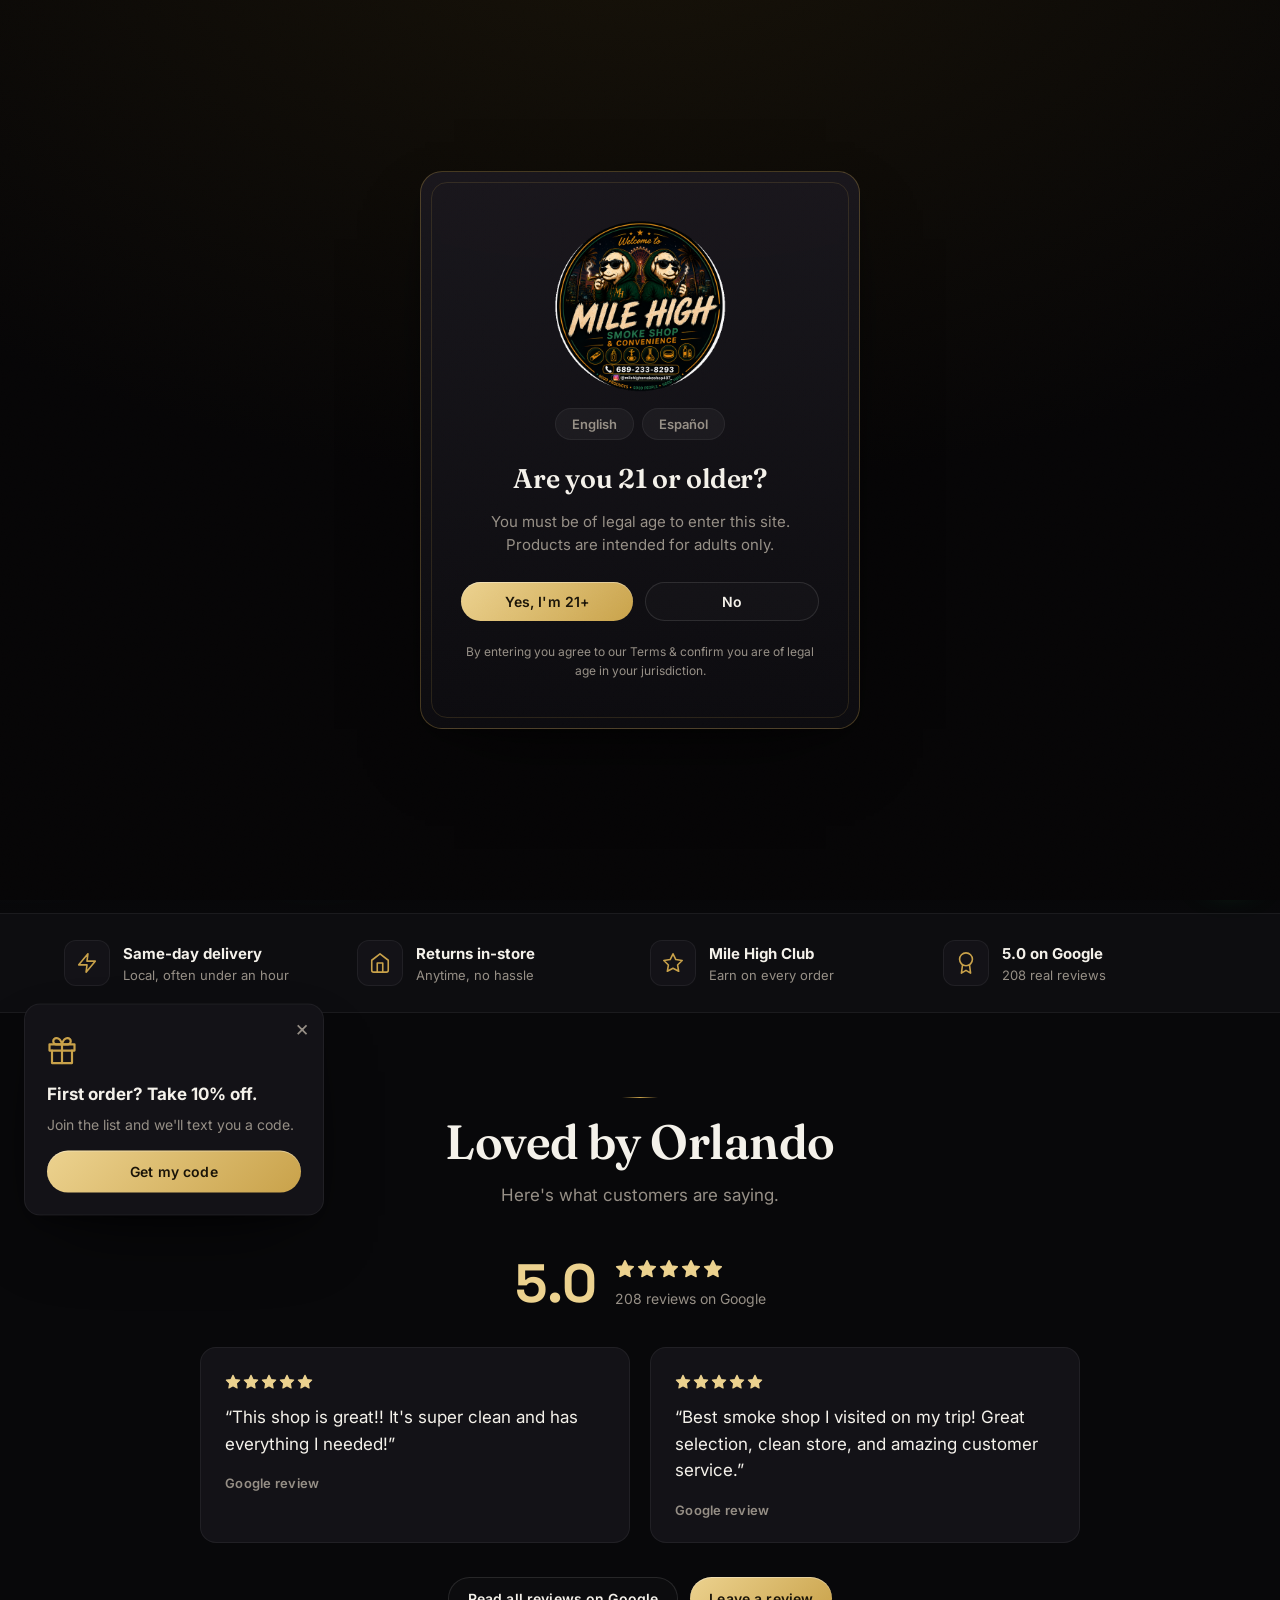
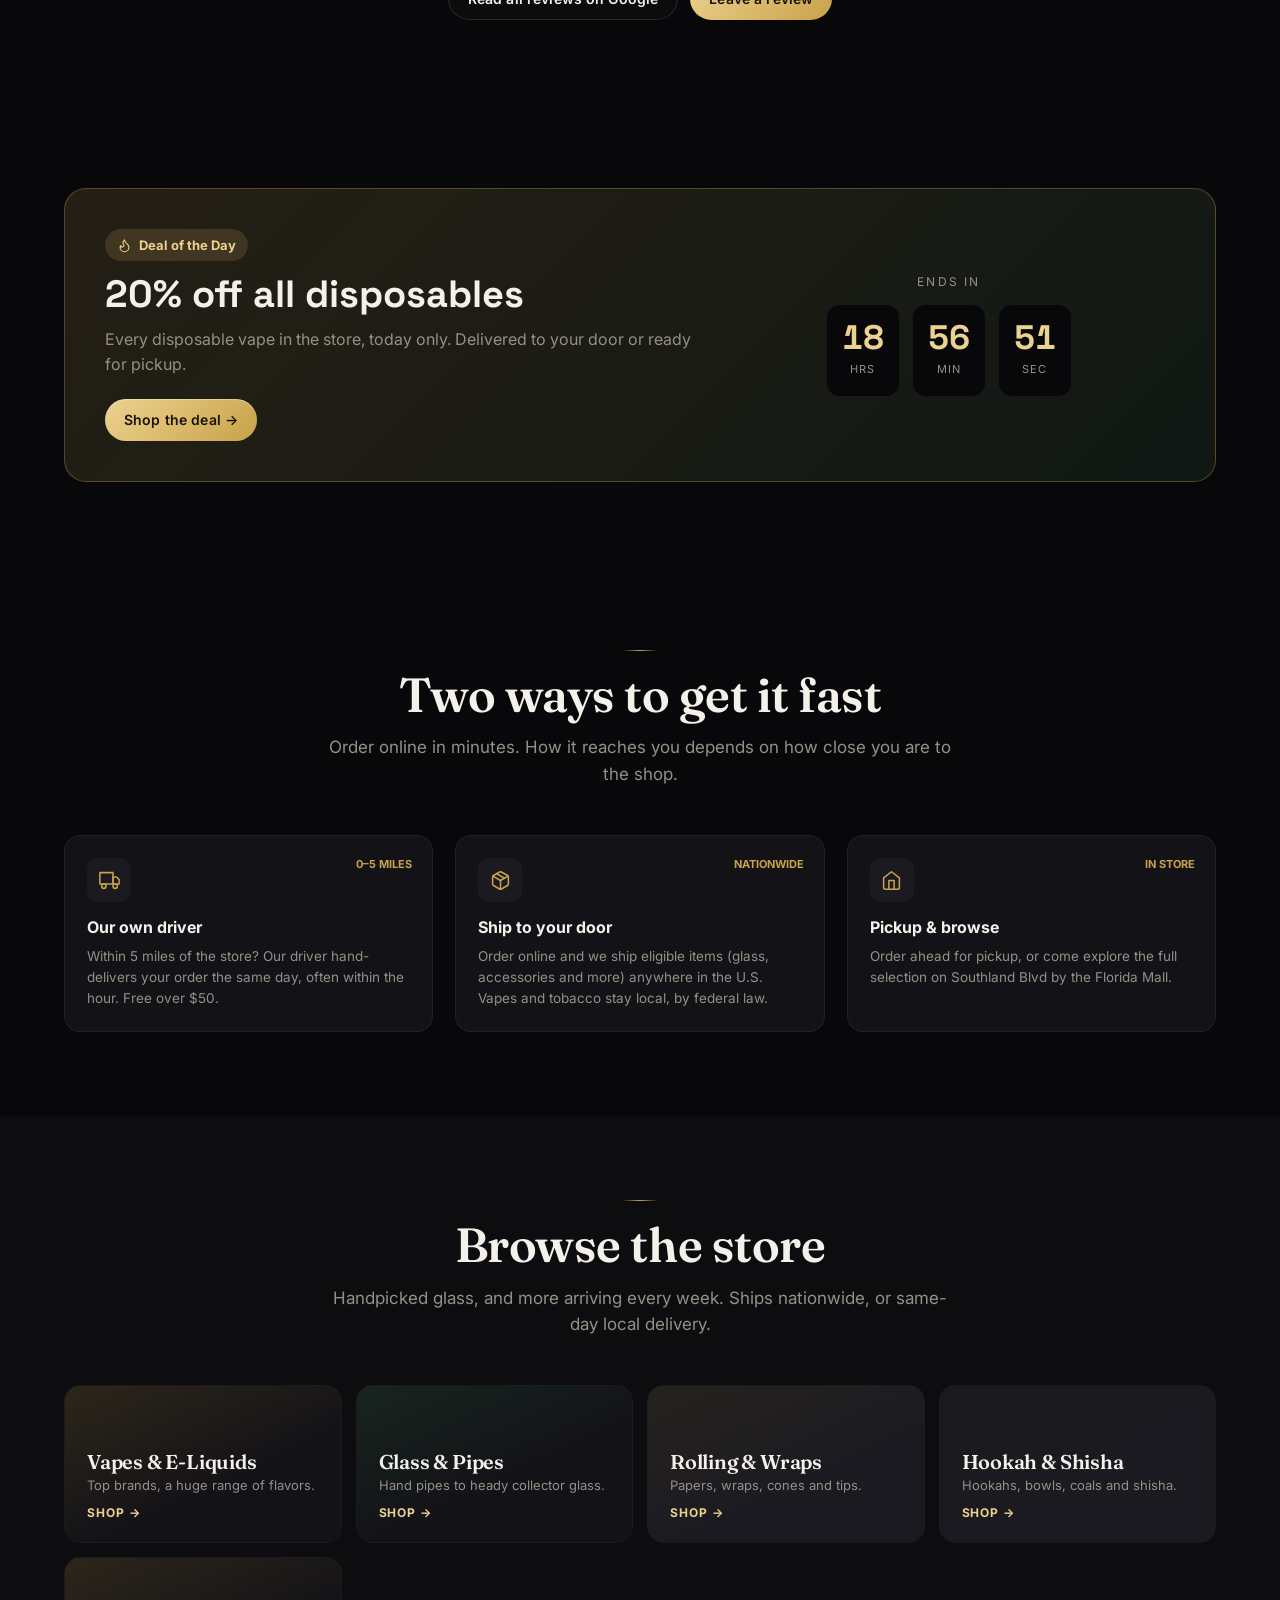
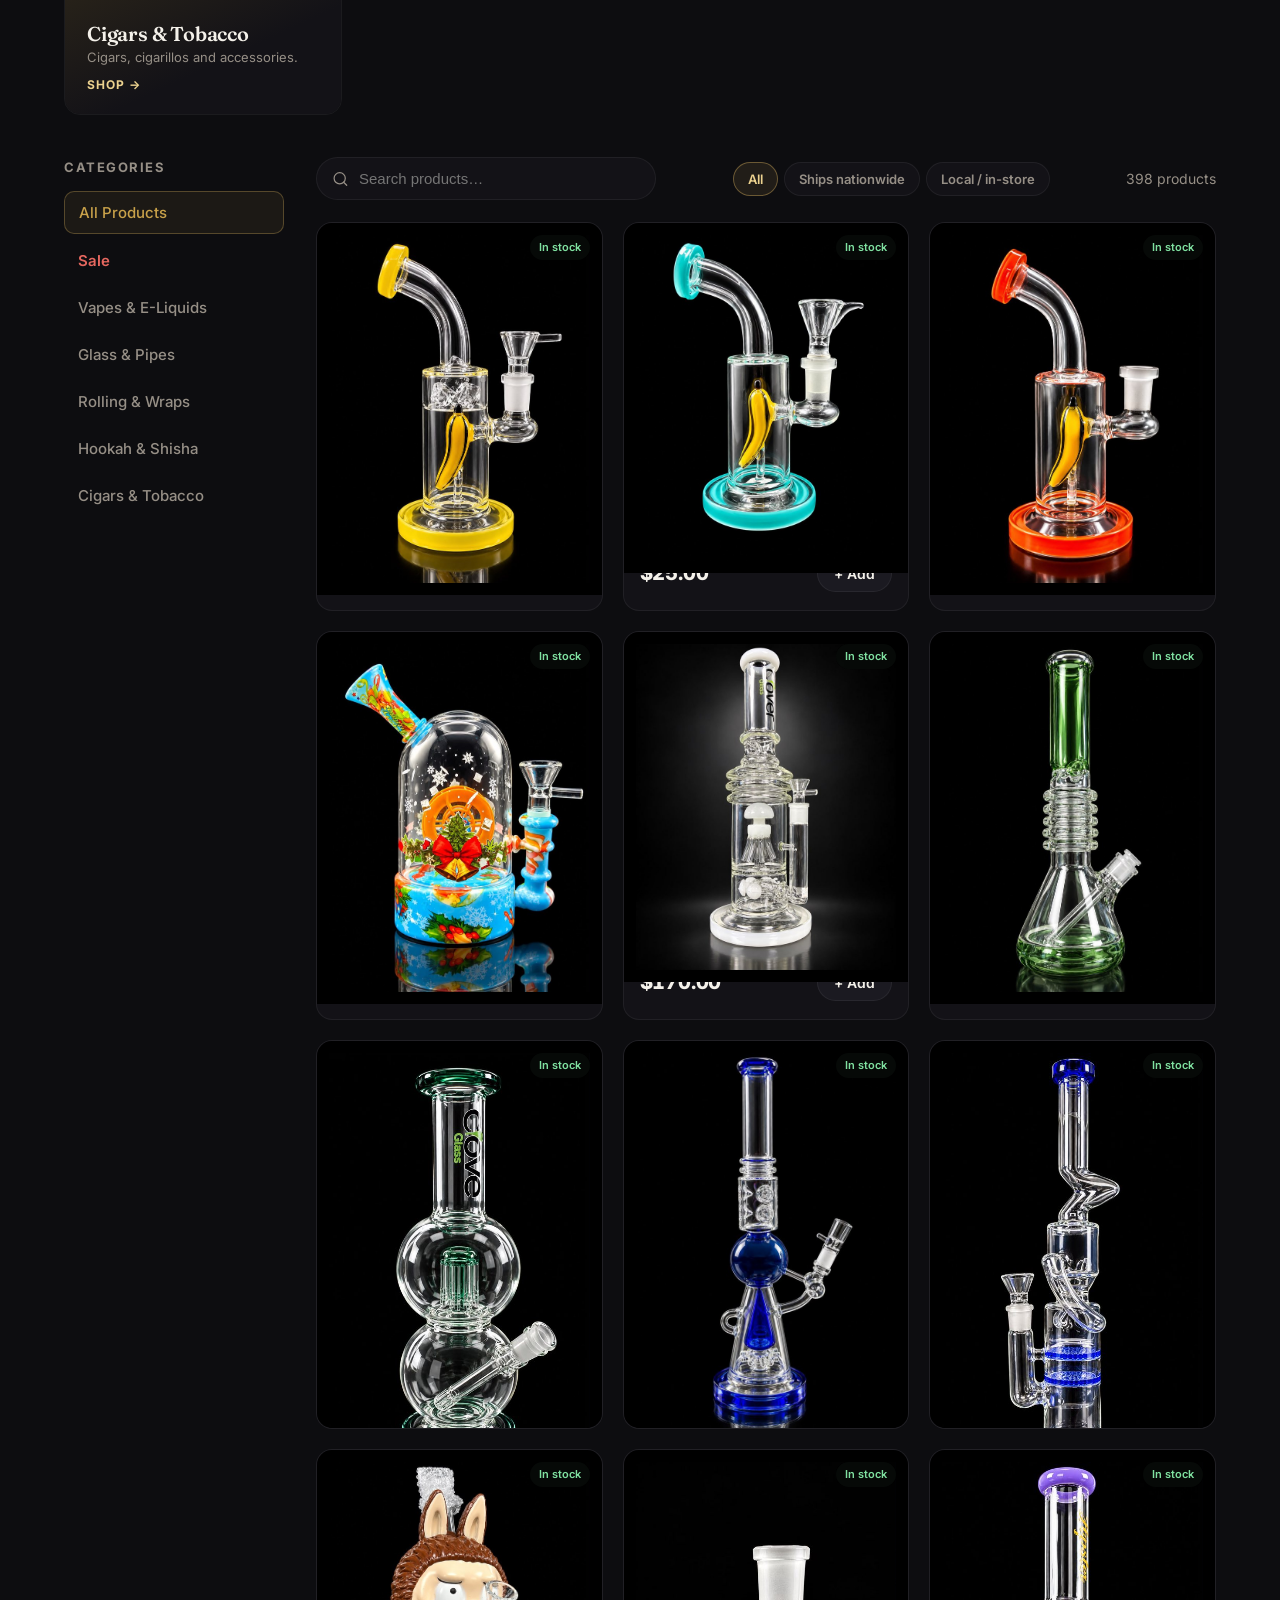
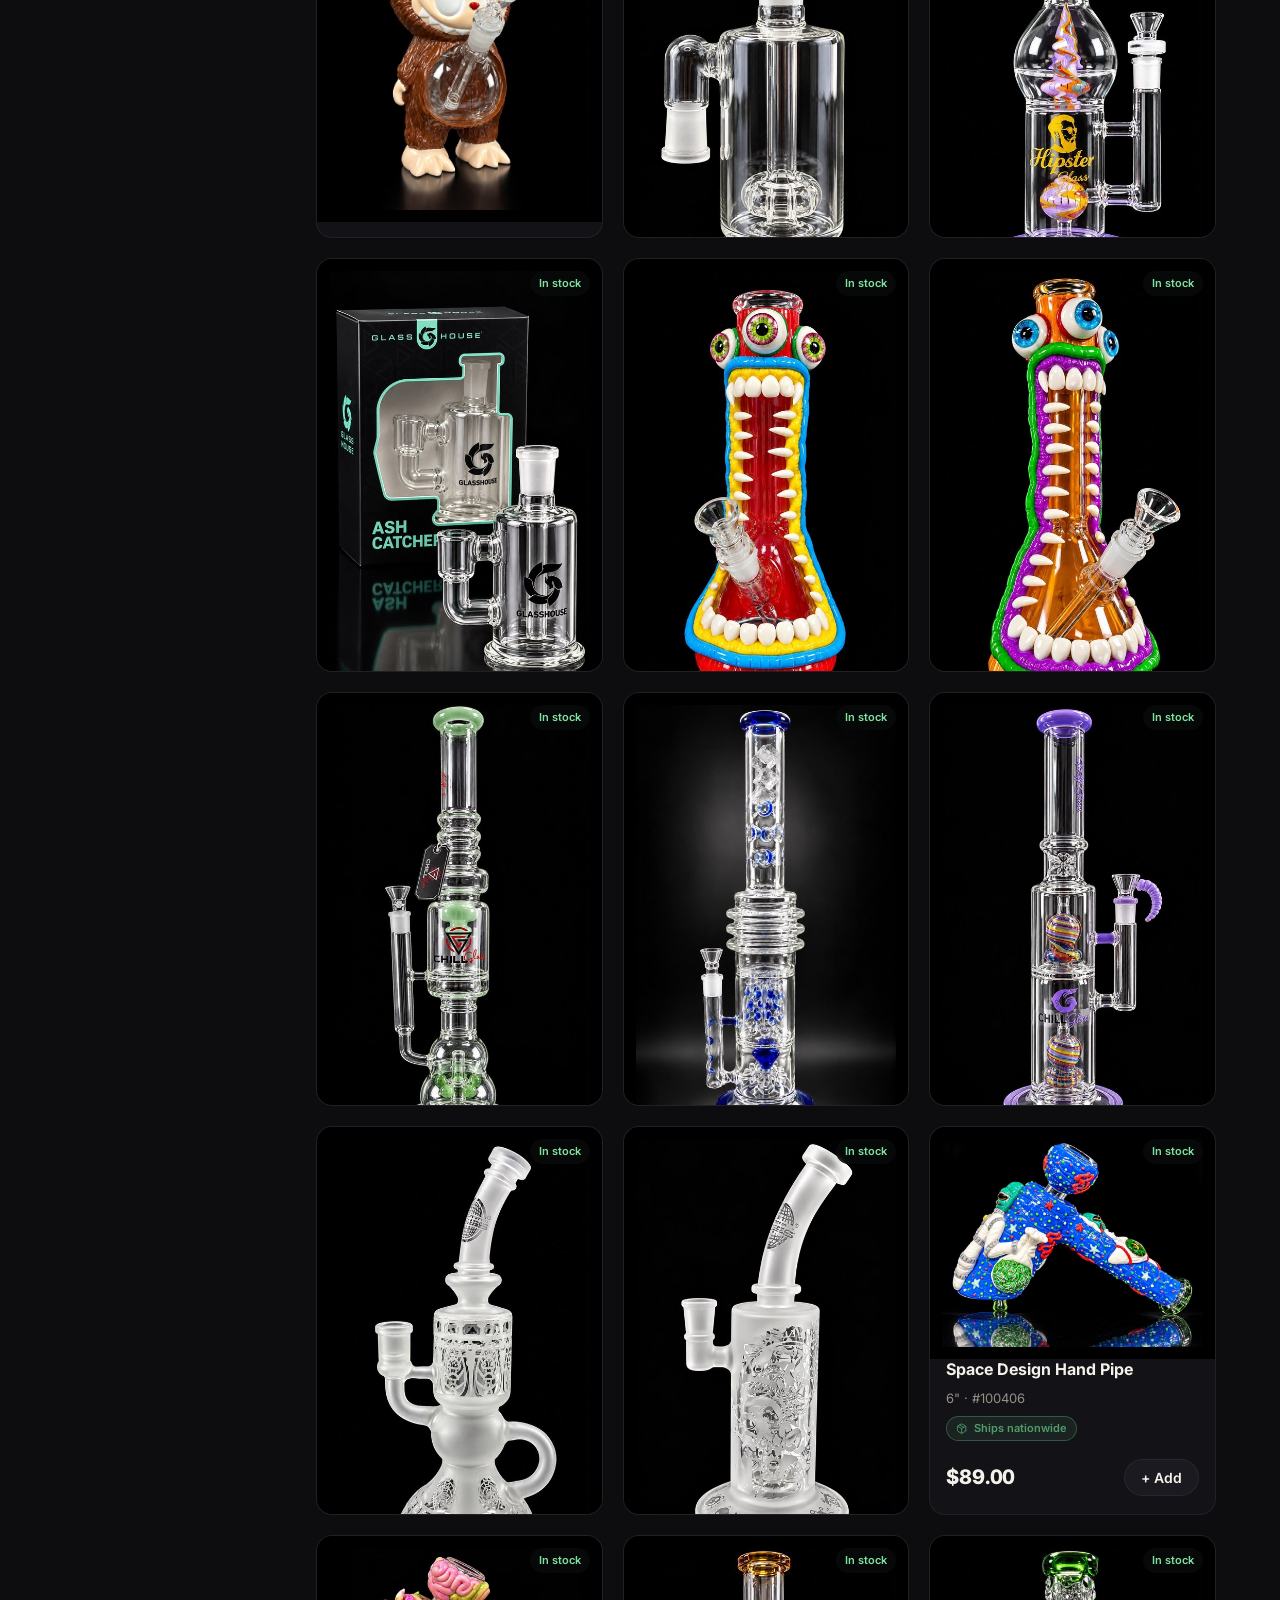
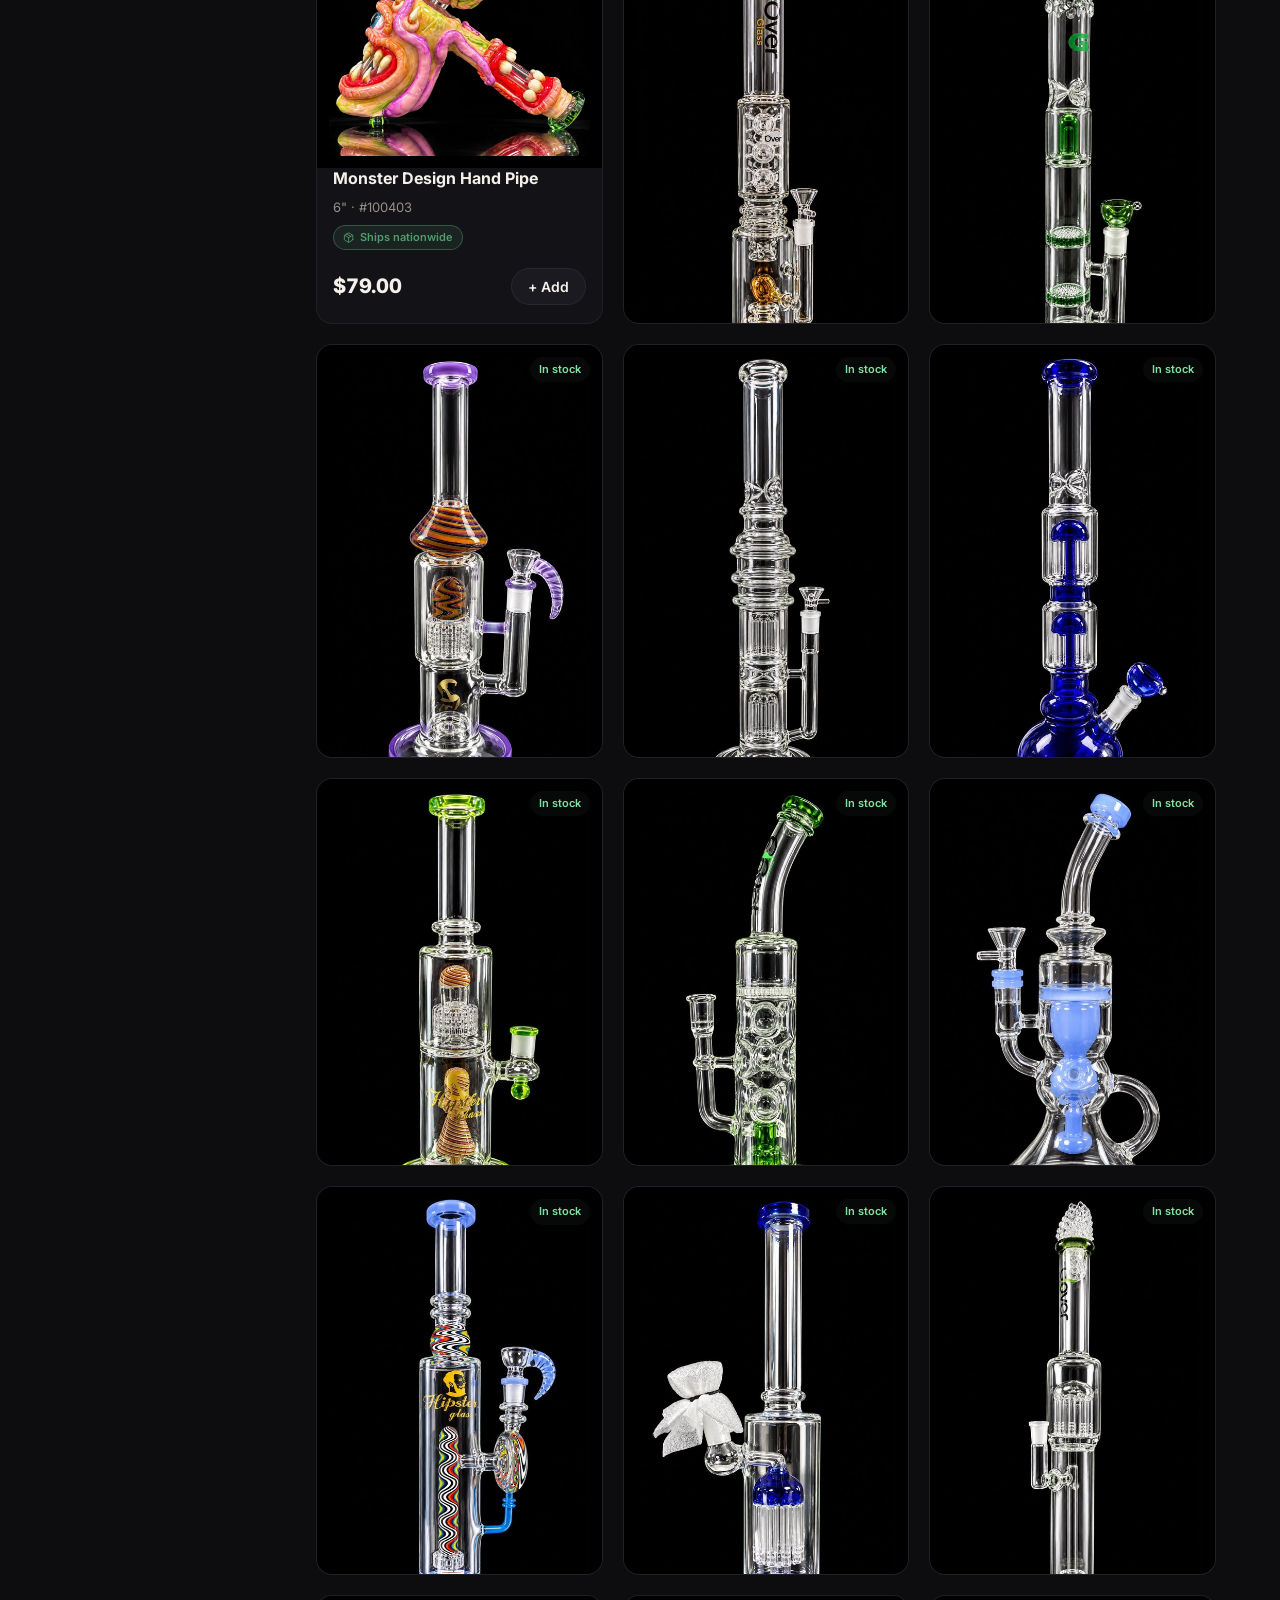
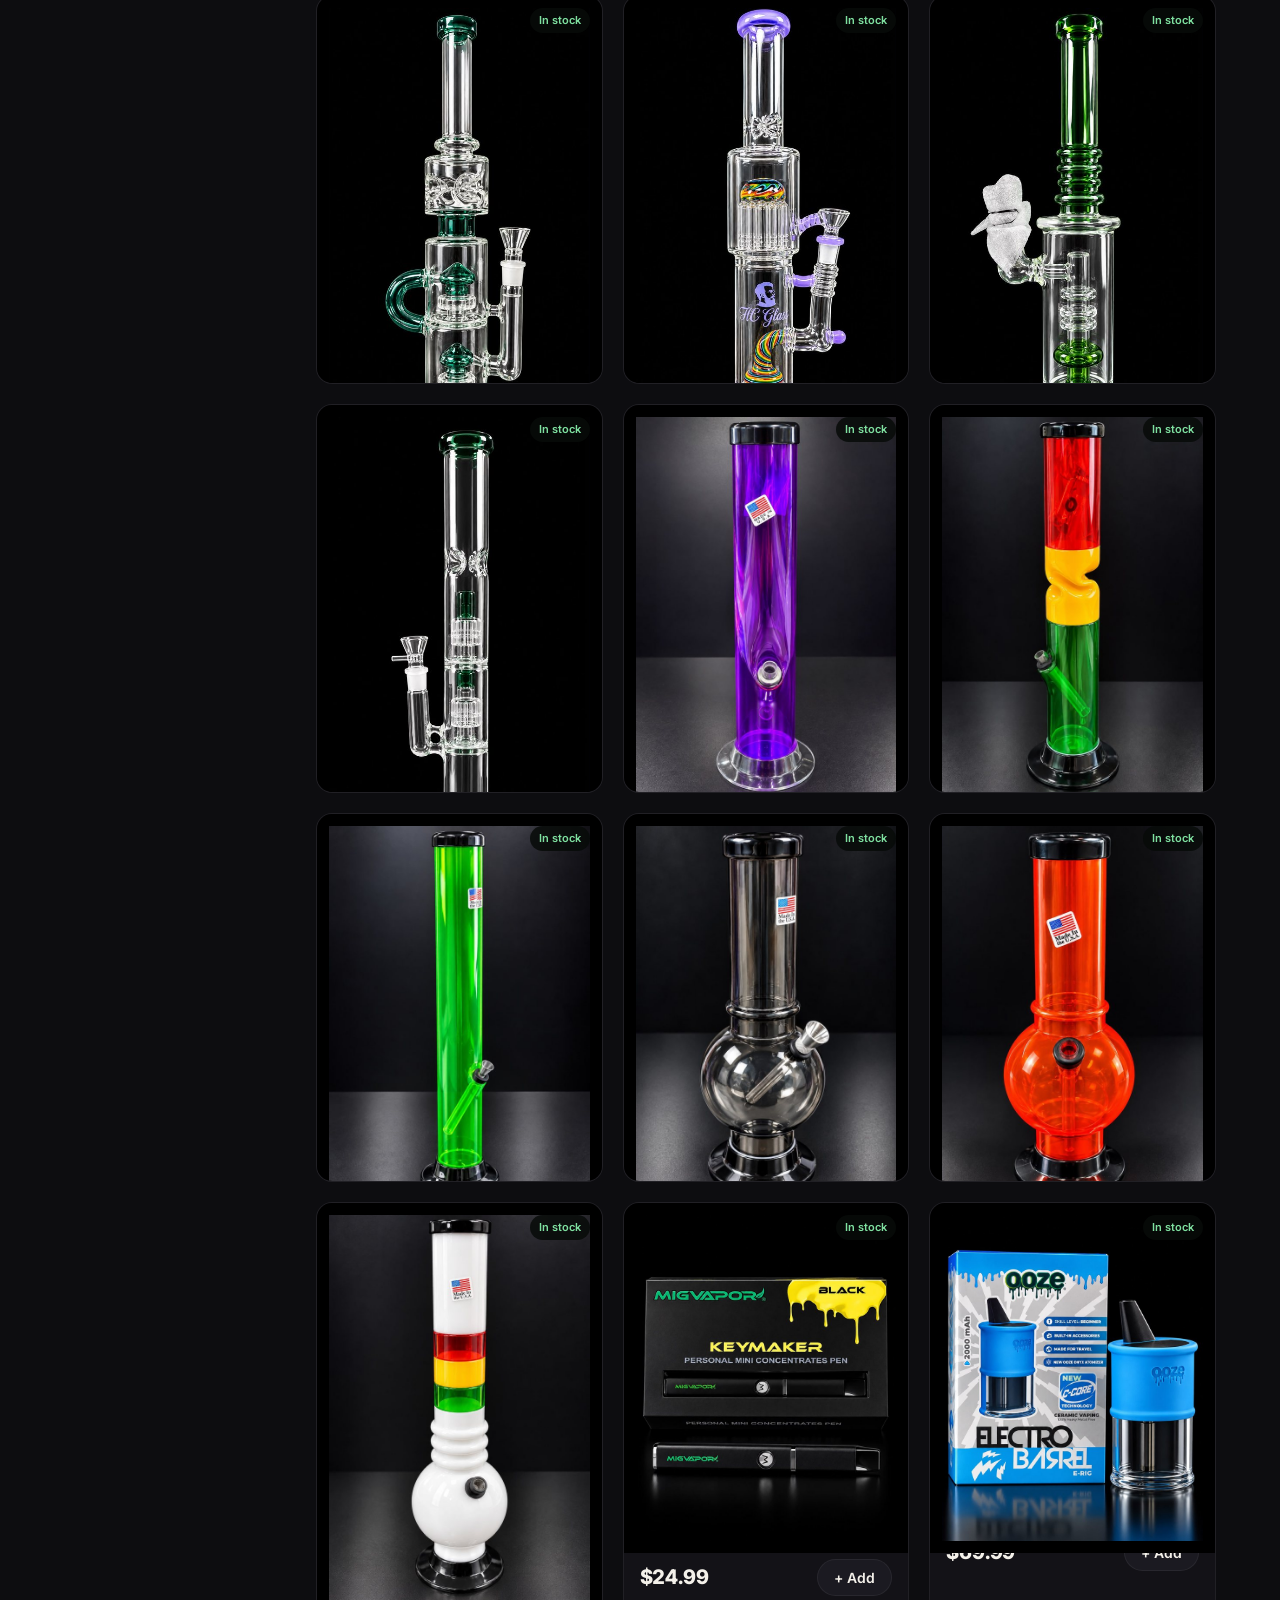
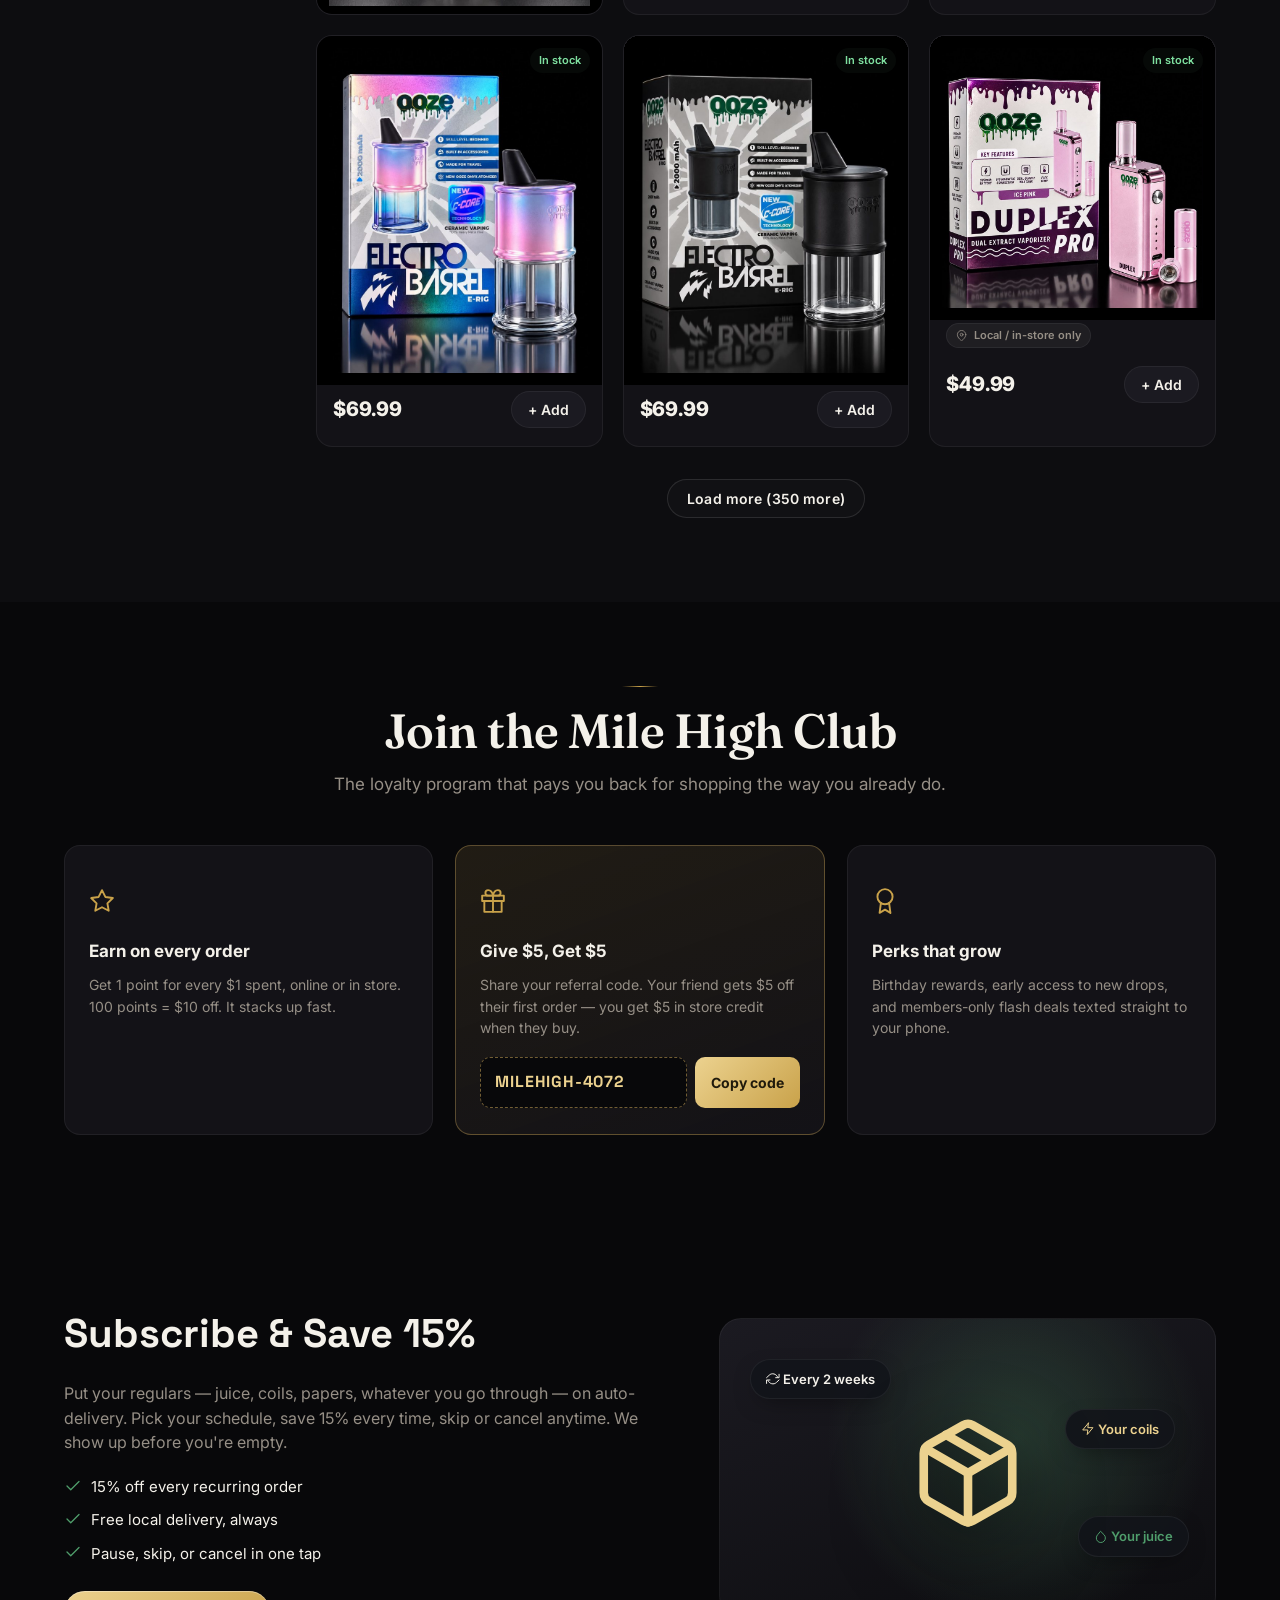
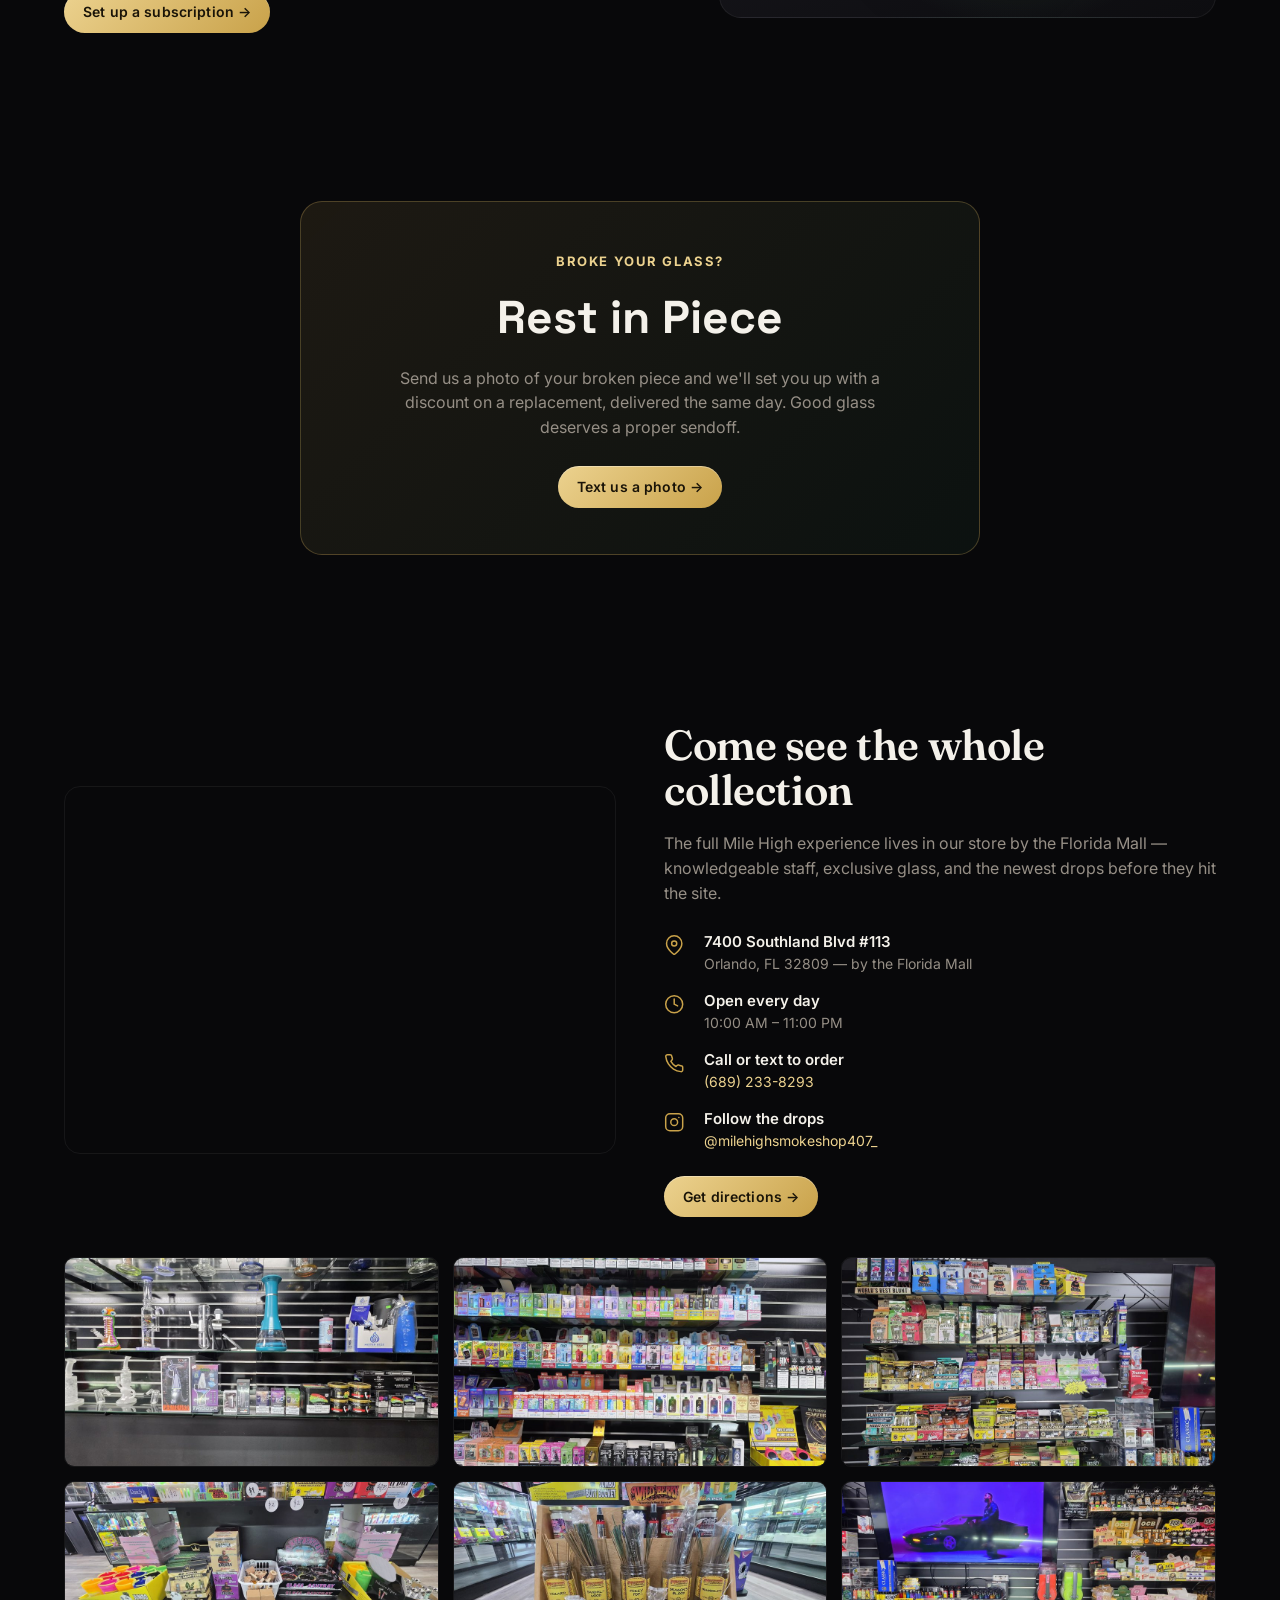
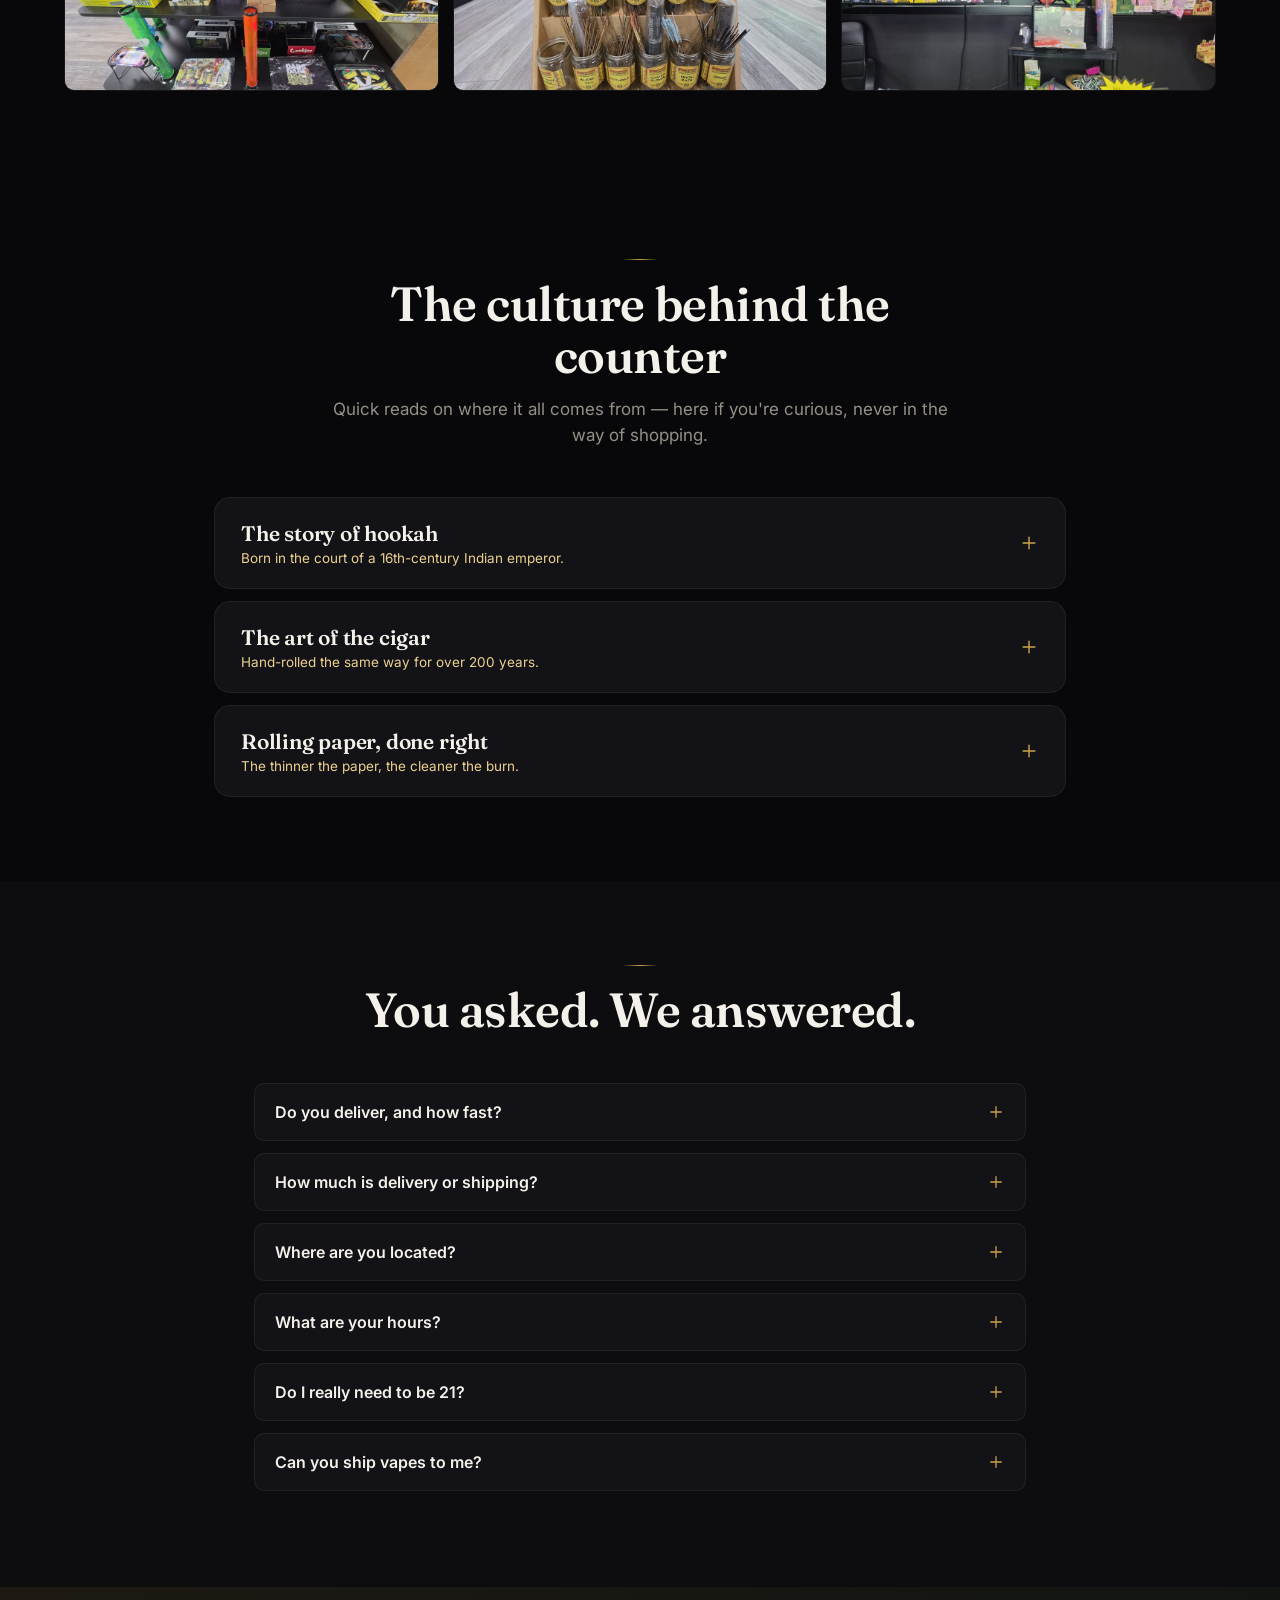
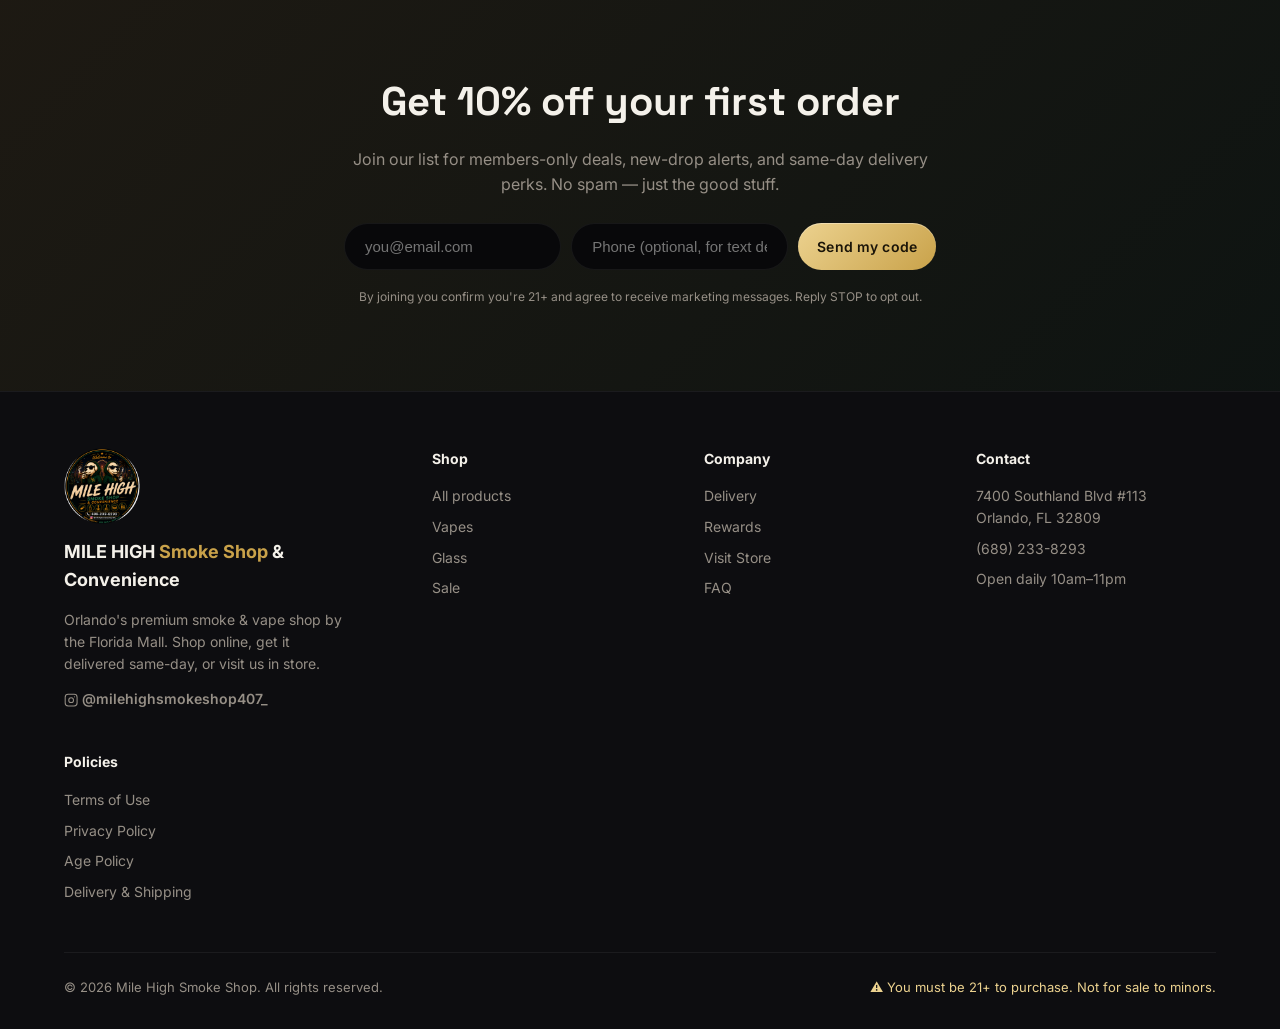
==== commit c996a597: "Add bilingual store policies page (Terms, Privacy, Age, Delivery/Shipping) v1 call/text-to-order mod" ====
--- a/index.html
+++ b/index.html
@@ -22,14 +22,14 @@
   <meta property="og:title" content="Mile High Smoke Shop — Orlando's Same-Day Vape &amp; Smoke Delivery" />
   <meta property="og:description" content="Shop Orlando's favorite smoke shop online. Same-day delivery to your door, or visit us by the Florida Mall. Open daily 10am–11pm. Se habla español." />
   <meta property="og:url" content="https://milehighsmokeshop.com/" />
-  <meta property="og:image" content="https://1elder.github.io/mile-high-smoke-shop/assets/og.jpg?v=44" />
+  <meta property="og:image" content="https://1elder.github.io/mile-high-smoke-shop/assets/og.jpg?v=45" />
   <meta property="og:site_name" content="Mile High Smoke Shop &amp; Convenience" />
   <meta property="og:locale" content="en_US" />
   <meta property="og:locale:alternate" content="es_US" />
   <meta name="twitter:card" content="summary_large_image" />
   <meta name="twitter:title" content="Mile High Smoke Shop — Orlando Same-Day Vape Delivery" />
   <meta name="twitter:description" content="Vapes, glass, hookah &amp; more — same-day local delivery, pickup, or nationwide shipping. Rated 5.0 on Google. Se habla español." />
-  <meta name="twitter:image" content="https://1elder.github.io/mile-high-smoke-shop/assets/og.jpg?v=44" />
+  <meta name="twitter:image" content="https://1elder.github.io/mile-high-smoke-shop/assets/og.jpg?v=45" />
 
   <!-- ============ STRUCTURED DATA (rich results) ============ -->
   <script type="application/ld+json">
@@ -10985,16 +10985,16 @@
   <link rel="preconnect" href="https://fonts.googleapis.com" />
   <link rel="preconnect" href="https://fonts.gstatic.com" crossorigin />
   <link href="https://fonts.googleapis.com/css2?family=Fraunces:opsz,wght@9..144,500;9..144,600;9..144,700&family=Inter:wght@400;500;600;700;800&family=Space+Grotesk:wght@500;600;700&display=swap" rel="stylesheet" />
-  <link rel="icon" type="image/png" href="assets/favicon.png?v=44" />
-  <link rel="apple-touch-icon" href="assets/logo.png?v=44" />
-  <link rel="stylesheet" href="styles.css?v=44" />
+  <link rel="icon" type="image/png" href="assets/favicon.png?v=45" />
+  <link rel="apple-touch-icon" href="assets/logo.png?v=45" />
+  <link rel="stylesheet" href="styles.css?v=45" />
 </head>
 <body>
 
   <!-- ===================== AGE GATE ===================== -->
   <div id="age-gate">
     <div class="age-card">
-      <img src="assets/logo.png?v=44" class="age-logo-img" alt="Mile High Smoke Shop &amp; Convenience" />
+      <img src="assets/logo.png?v=45" class="age-logo-img" alt="Mile High Smoke Shop &amp; Convenience" />
       <div class="age-lang">
         <button class="al-btn" data-setlang="en">English</button>
         <button class="al-btn" data-setlang="es">Español</button>
@@ -11022,7 +11022,7 @@
   <!-- ===================== HEADER ===================== -->
   <header>
     <div class="wrap nav">
-      <a href="#top" class="brand"><img src="assets/logo.png?v=44" class="brand-logo" alt="Mile High Smoke Shop &amp; Convenience" /> MILE HIGH <span>&nbsp;Smoke Shop</span></a>
+      <a href="#top" class="brand"><img src="assets/logo.png?v=45" class="brand-logo" alt="Mile High Smoke Shop &amp; Convenience" /> MILE HIGH <span>&nbsp;Smoke Shop</span></a>
       <nav class="nav-links">
         <a href="#shop"     data-i18n="nav.shop">Shop</a>
         <a href="#delivery" data-i18n="nav.delivery">Delivery</a>
@@ -11278,12 +11278,12 @@
     </div>
     <div class="wrap">
       <div class="store-photos">
-        <img src="assets/store1.jpg?v=44" alt="Glass selection inside Mile High Smoke Shop" loading="lazy" />
-        <img src="assets/store2.jpg?v=44" alt="Wall of vapes and disposables" loading="lazy" />
-        <img src="assets/store3.jpg?v=44" alt="Rolling papers and wraps aisle" loading="lazy" />
-        <img src="assets/store4.jpg?v=44" alt="Display counter" loading="lazy" />
-        <img src="assets/store5.jpg?v=44" alt="Incense and accessories" loading="lazy" />
-        <img src="assets/store6.jpg?v=44" alt="Shop shelves" loading="lazy" />
+        <img src="assets/store1.jpg?v=45" alt="Glass selection inside Mile High Smoke Shop" loading="lazy" />
+        <img src="assets/store2.jpg?v=45" alt="Wall of vapes and disposables" loading="lazy" />
+        <img src="assets/store3.jpg?v=45" alt="Rolling papers and wraps aisle" loading="lazy" />
+        <img src="assets/store4.jpg?v=45" alt="Display counter" loading="lazy" />
+        <img src="assets/store5.jpg?v=45" alt="Incense and accessories" loading="lazy" />
+        <img src="assets/store6.jpg?v=45" alt="Shop shelves" loading="lazy" />
       </div>
     </div>
   </section>
@@ -11360,7 +11360,7 @@
     <div class="wrap">
       <div class="foot-grid">
         <div class="foot-col foot-brand">
-          <img src="assets/logo.png?v=44" class="foot-logo" alt="Mile High Smoke Shop &amp; Convenience" />
+          <img src="assets/logo.png?v=45" class="foot-logo" alt="Mile High Smoke Shop &amp; Convenience" />
           <h5 style="font-size:18px;">MILE HIGH <span style="color:var(--gold)">Smoke Shop</span> &amp; Convenience</h5>
           <p data-i18n="foot.blurb">Orlando's premium smoke &amp; vape shop by the Florida Mall. Shop online, get it delivered same-day, or visit us in store.</p>
           <a href="https://www.instagram.com/milehighsmokeshop407_/" target="_blank" rel="noopener" class="ig-link"><span data-icon="instagram"></span> @milehighsmokeshop407_</a>
@@ -11368,6 +11368,7 @@
         <div class="foot-col"><h5 data-i18n="nav.shop">Shop</h5><a href="#shop" data-i18n="foot.all">All products</a><a href="#shop" data-i18n="cat.vapes">Vapes</a><a href="#shop" data-i18n="cat.glass">Glass</a><a href="#shop" data-i18n="cat.sale">Sale</a></div>
         <div class="foot-col"><h5 data-i18n="foot.company">Company</h5><a href="#delivery" data-i18n="nav.delivery">Delivery</a><a href="#club" data-i18n="nav.rewards">Rewards</a><a href="#store" data-i18n="nav.store">Visit store</a><a href="#faq" data-i18n="nav.faq">FAQ</a></div>
         <div class="foot-col"><h5 data-i18n="foot.contact">Contact</h5><p>7400 Southland Blvd #113<br/>Orlando, FL 32809</p><p><a href="tel:+16892338293">(689) 233-8293</a></p><p data-i18n="foot.hours">Open daily 10am–11pm</p></div>
+        <div class="foot-col"><h5 data-i18n="foot.policies">Policies</h5><a href="legal.html#terms" data-i18n="foot.terms">Terms of Use</a><a href="legal.html#privacy" data-i18n="foot.privacy">Privacy Policy</a><a href="legal.html#age" data-i18n="foot.age">Age Policy</a><a href="legal.html#shipping" data-i18n="foot.shipping">Delivery &amp; Shipping</a></div>
       </div>
       <div class="foot-bottom">
         <div>© <span id="year"></span> Mile High Smoke Shop. <span data-i18n="foot.rights">All rights reserved.</span></div>
@@ -11438,9 +11439,9 @@
     <svg viewBox="0 0 32 32" aria-hidden="true"><path d="M16.02 3.2c-7.04 0-12.75 5.7-12.75 12.74 0 2.25.59 4.44 1.7 6.38L3.2 28.8l6.66-1.74a12.7 12.7 0 0 0 6.15 1.57h.01c7.03 0 12.74-5.71 12.74-12.75 0-3.4-1.33-6.6-3.73-9.01a12.66 12.66 0 0 0-9.01-3.67zm0 23.36h-.01a10.6 10.6 0 0 1-5.4-1.48l-.39-.23-3.95 1.03 1.05-3.85-.25-.4a10.57 10.57 0 0 1-1.62-5.65c0-5.85 4.76-10.6 10.62-10.6 2.83 0 5.5 1.11 7.5 3.11a10.53 10.53 0 0 1 3.1 7.5c0 5.85-4.76 10.6-10.6 10.6zm5.82-7.94c-.32-.16-1.89-.93-2.18-1.04-.29-.11-.5-.16-.72.16-.21.32-.82 1.04-1.01 1.25-.19.21-.37.24-.69.08-.32-.16-1.35-.5-2.56-1.58-.95-.85-1.59-1.89-1.78-2.21-.19-.32-.02-.49.14-.65.14-.14.32-.37.48-.56.16-.19.21-.32.32-.53.11-.21.05-.4-.03-.56-.08-.16-.72-1.74-.99-2.38-.26-.62-.52-.54-.72-.55l-.61-.01c-.21 0-.56.08-.85.4-.29.32-1.11 1.09-1.11 2.66 0 1.57 1.14 3.08 1.3 3.29.16.21 2.25 3.43 5.44 4.81.76.33 1.35.52 1.81.67.76.24 1.46.21 2 .13.61-.09 1.89-.77 2.16-1.52.27-.75.27-1.38.19-1.52-.08-.13-.29-.21-.61-.37z"/></svg>
   </a>
 
-  <script src="products.js?v=44"></script>
-  <script src="i18n.js?v=44"></script>
-  <script src="icons.js?v=44"></script>
-  <script src="app.js?v=44"></script>
+  <script src="products.js?v=45"></script>
+  <script src="i18n.js?v=45"></script>
+  <script src="icons.js?v=45"></script>
+  <script src="app.js?v=45"></script>
 </body>
 </html>
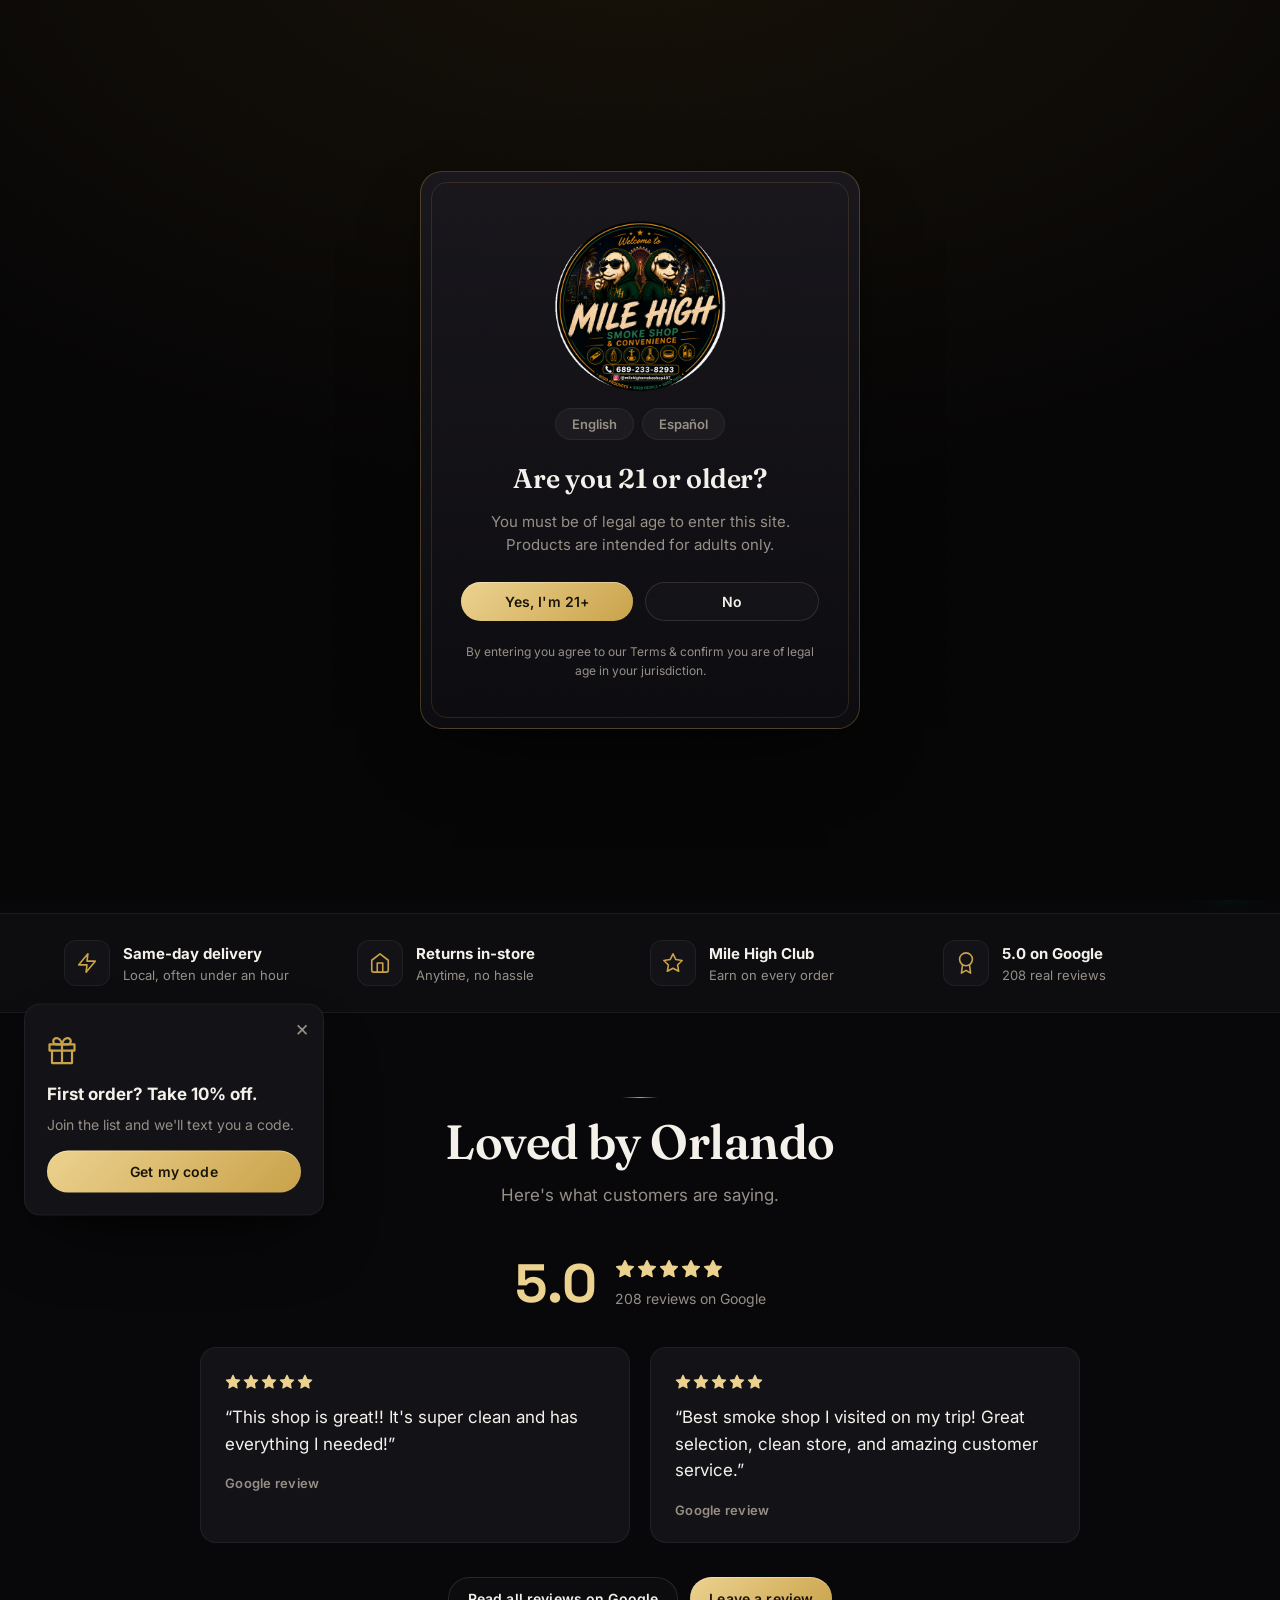
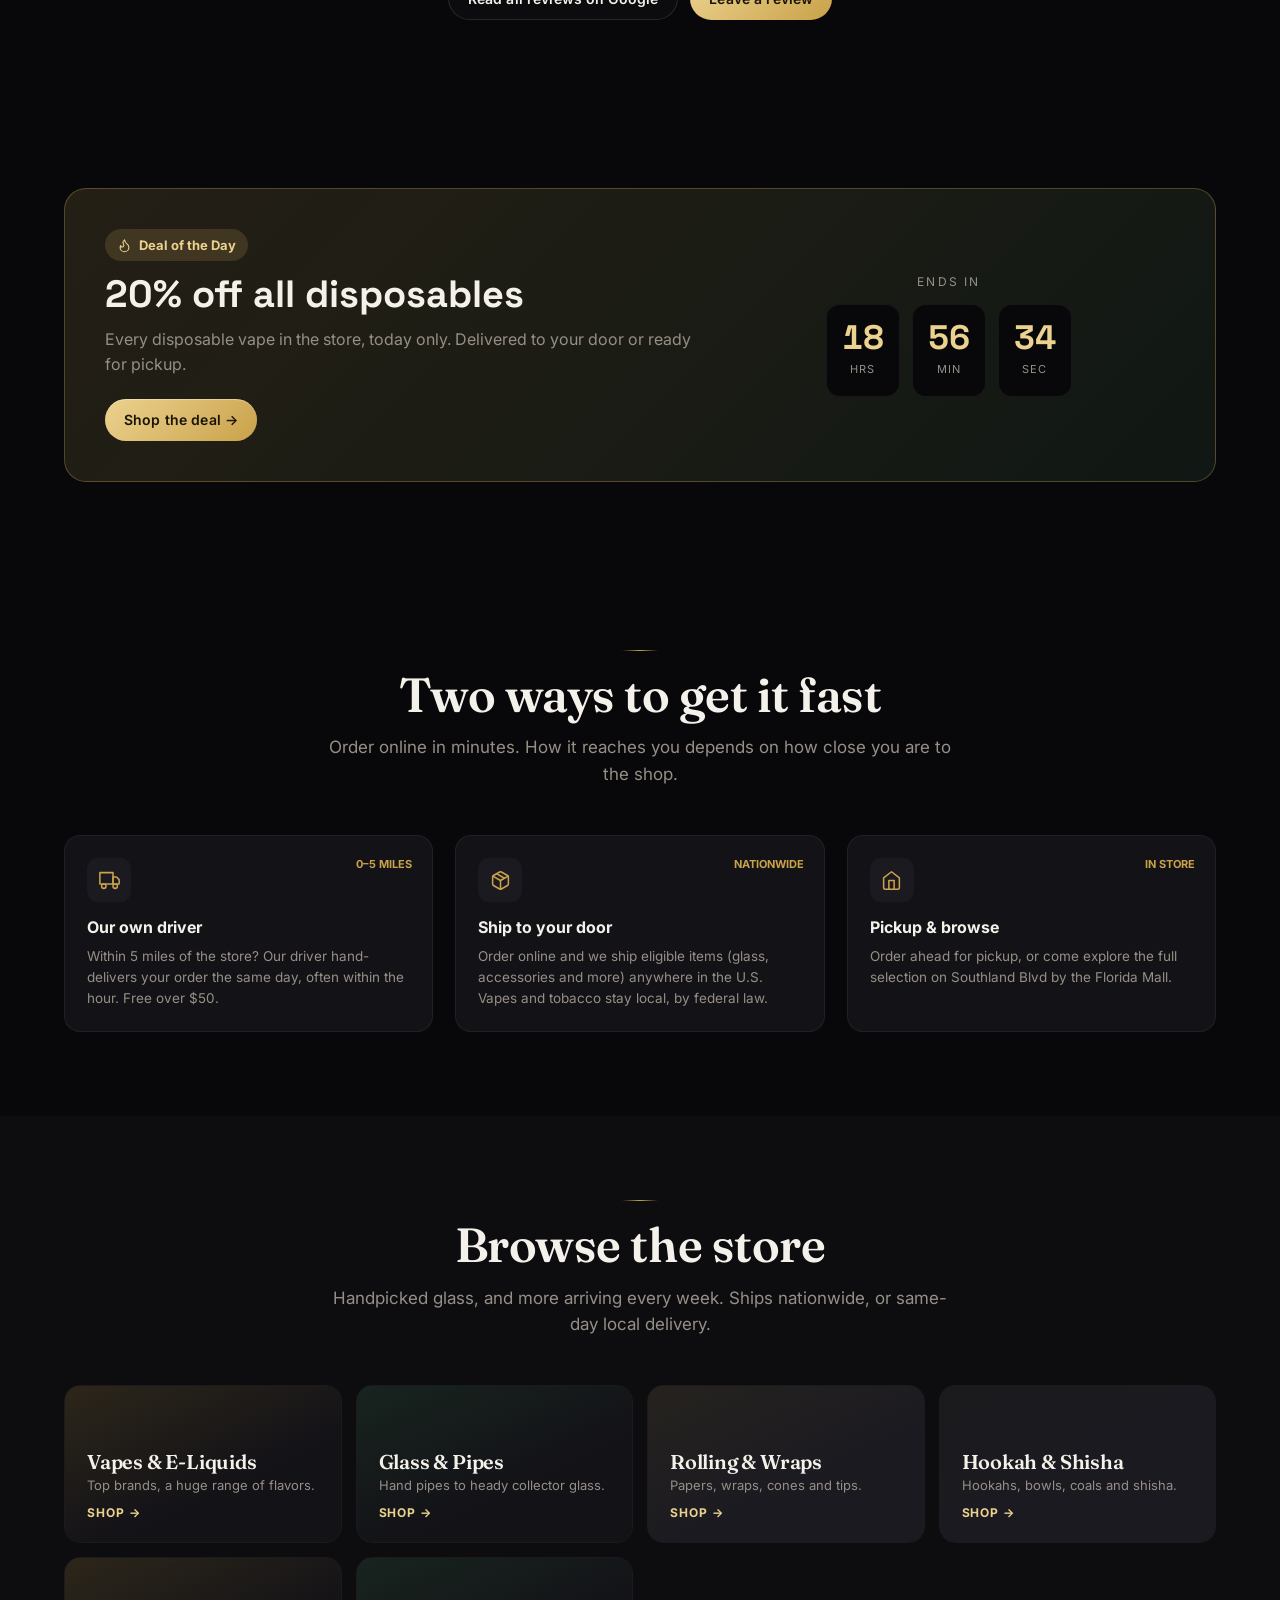
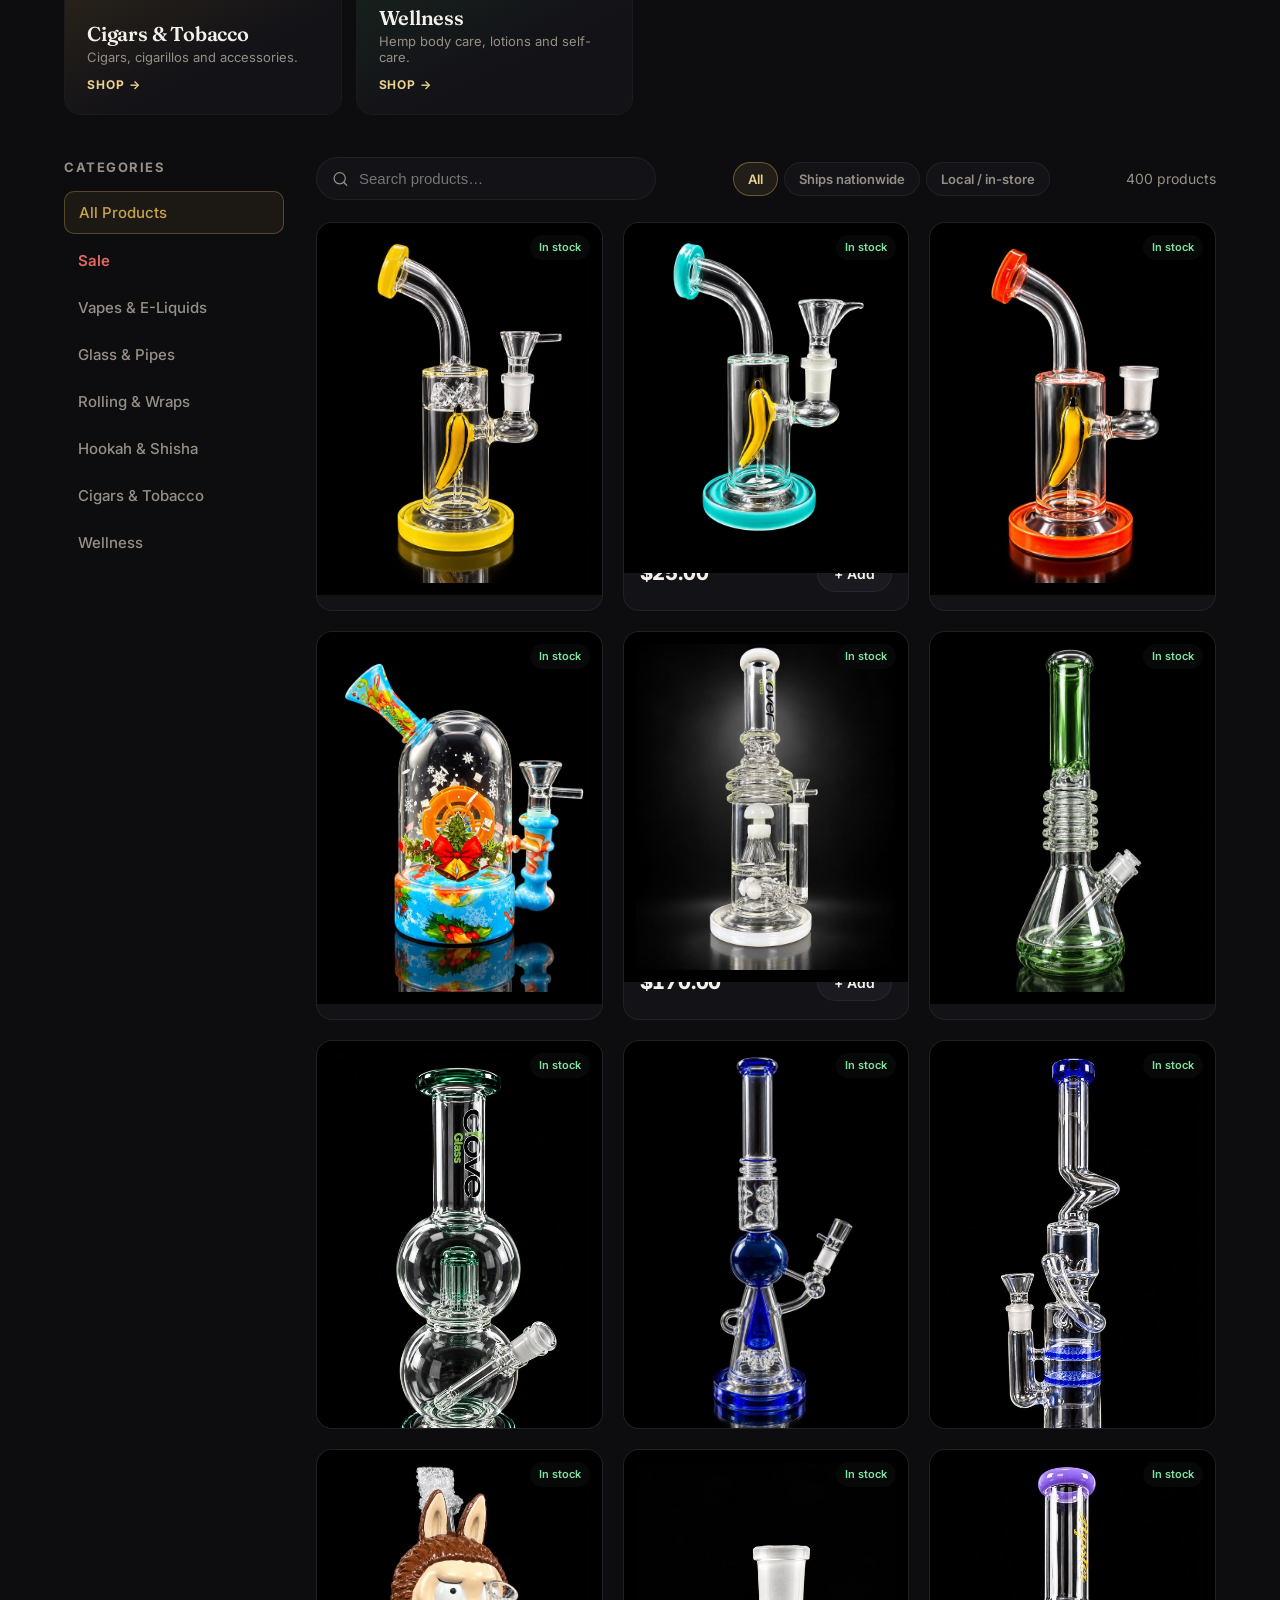
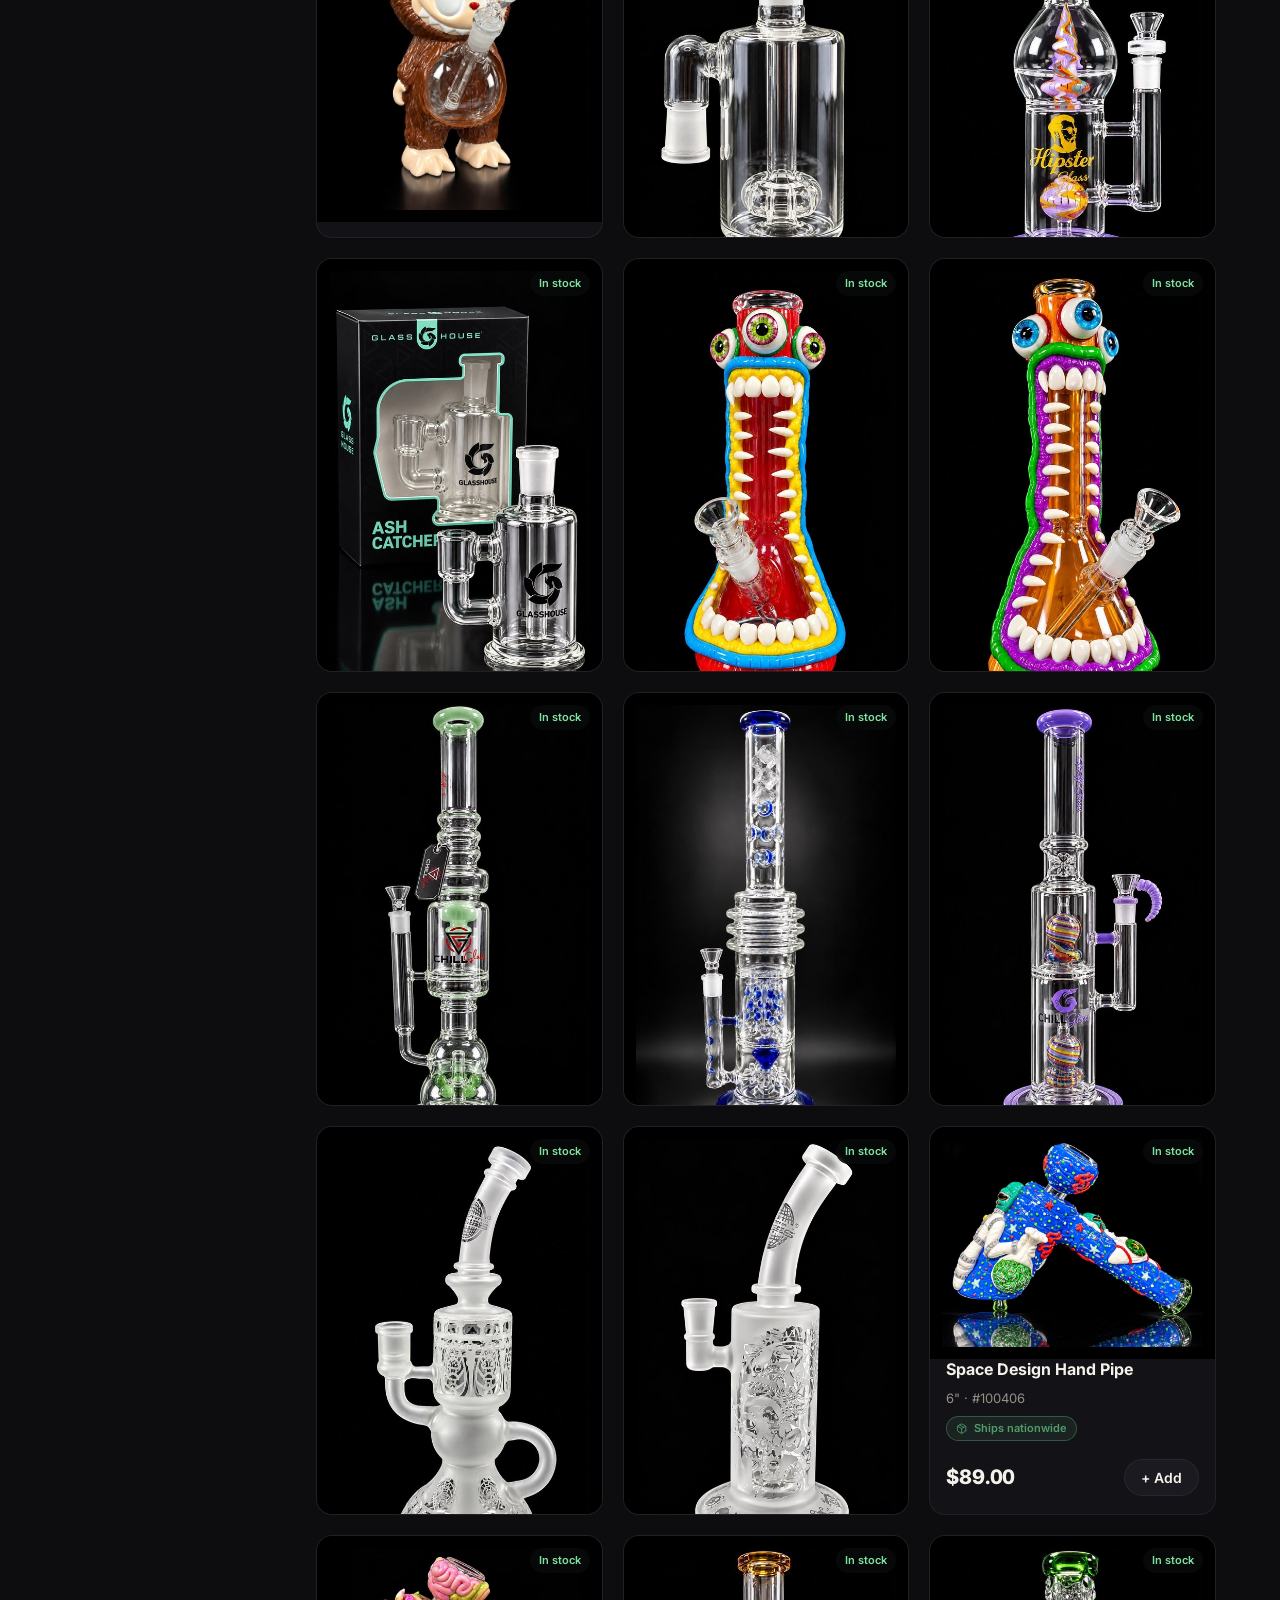
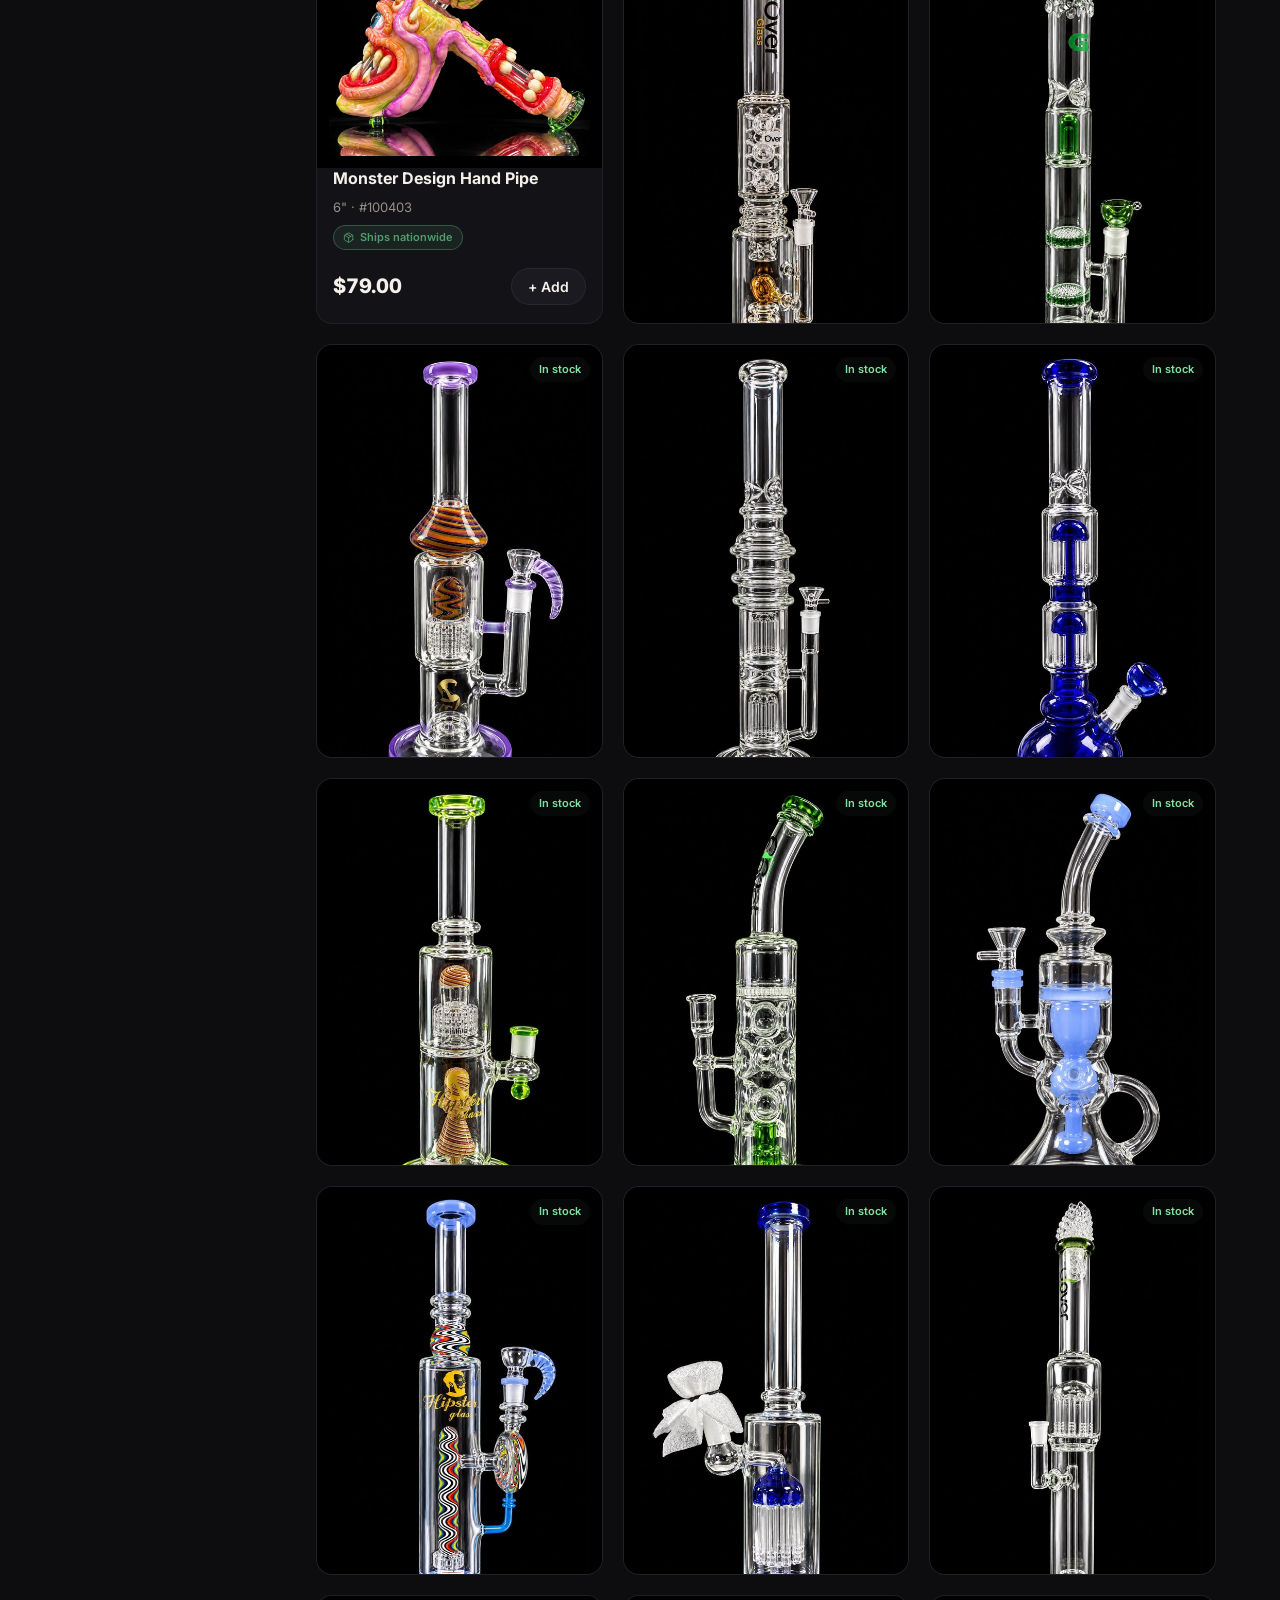
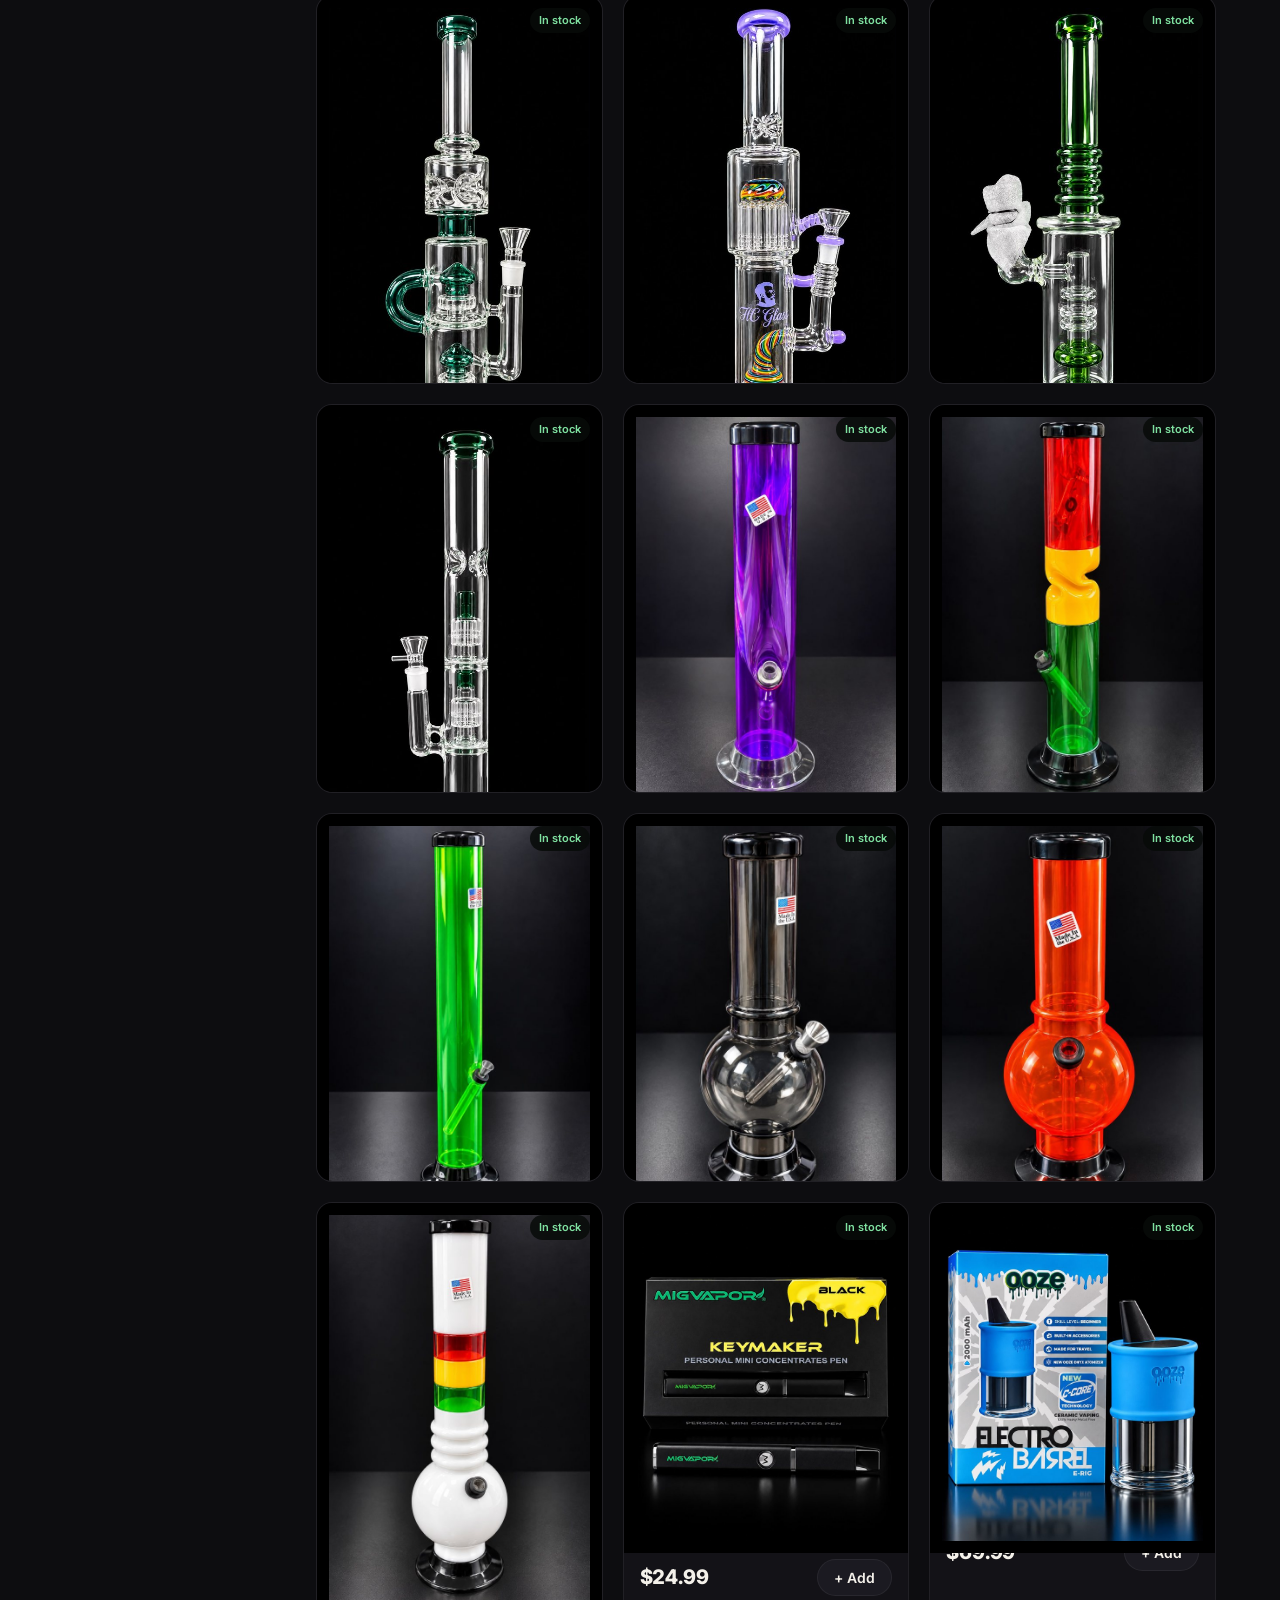
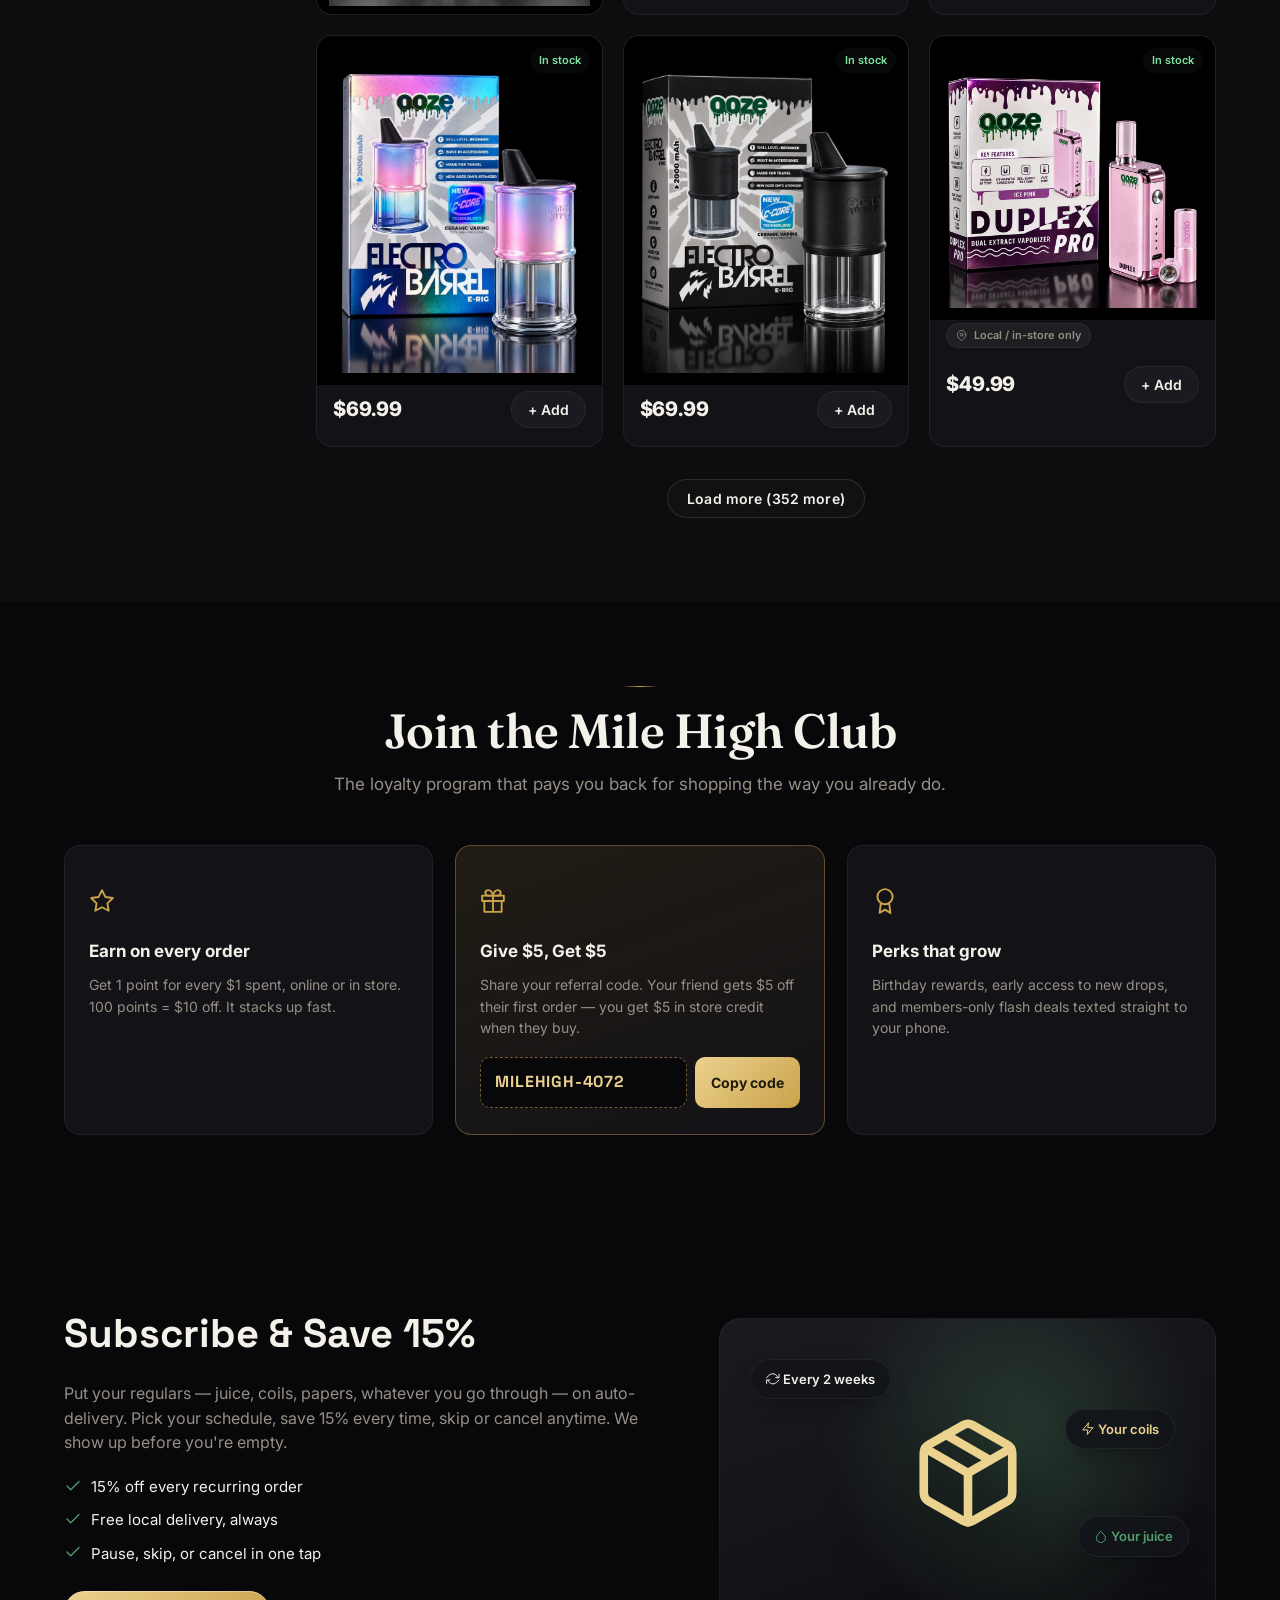
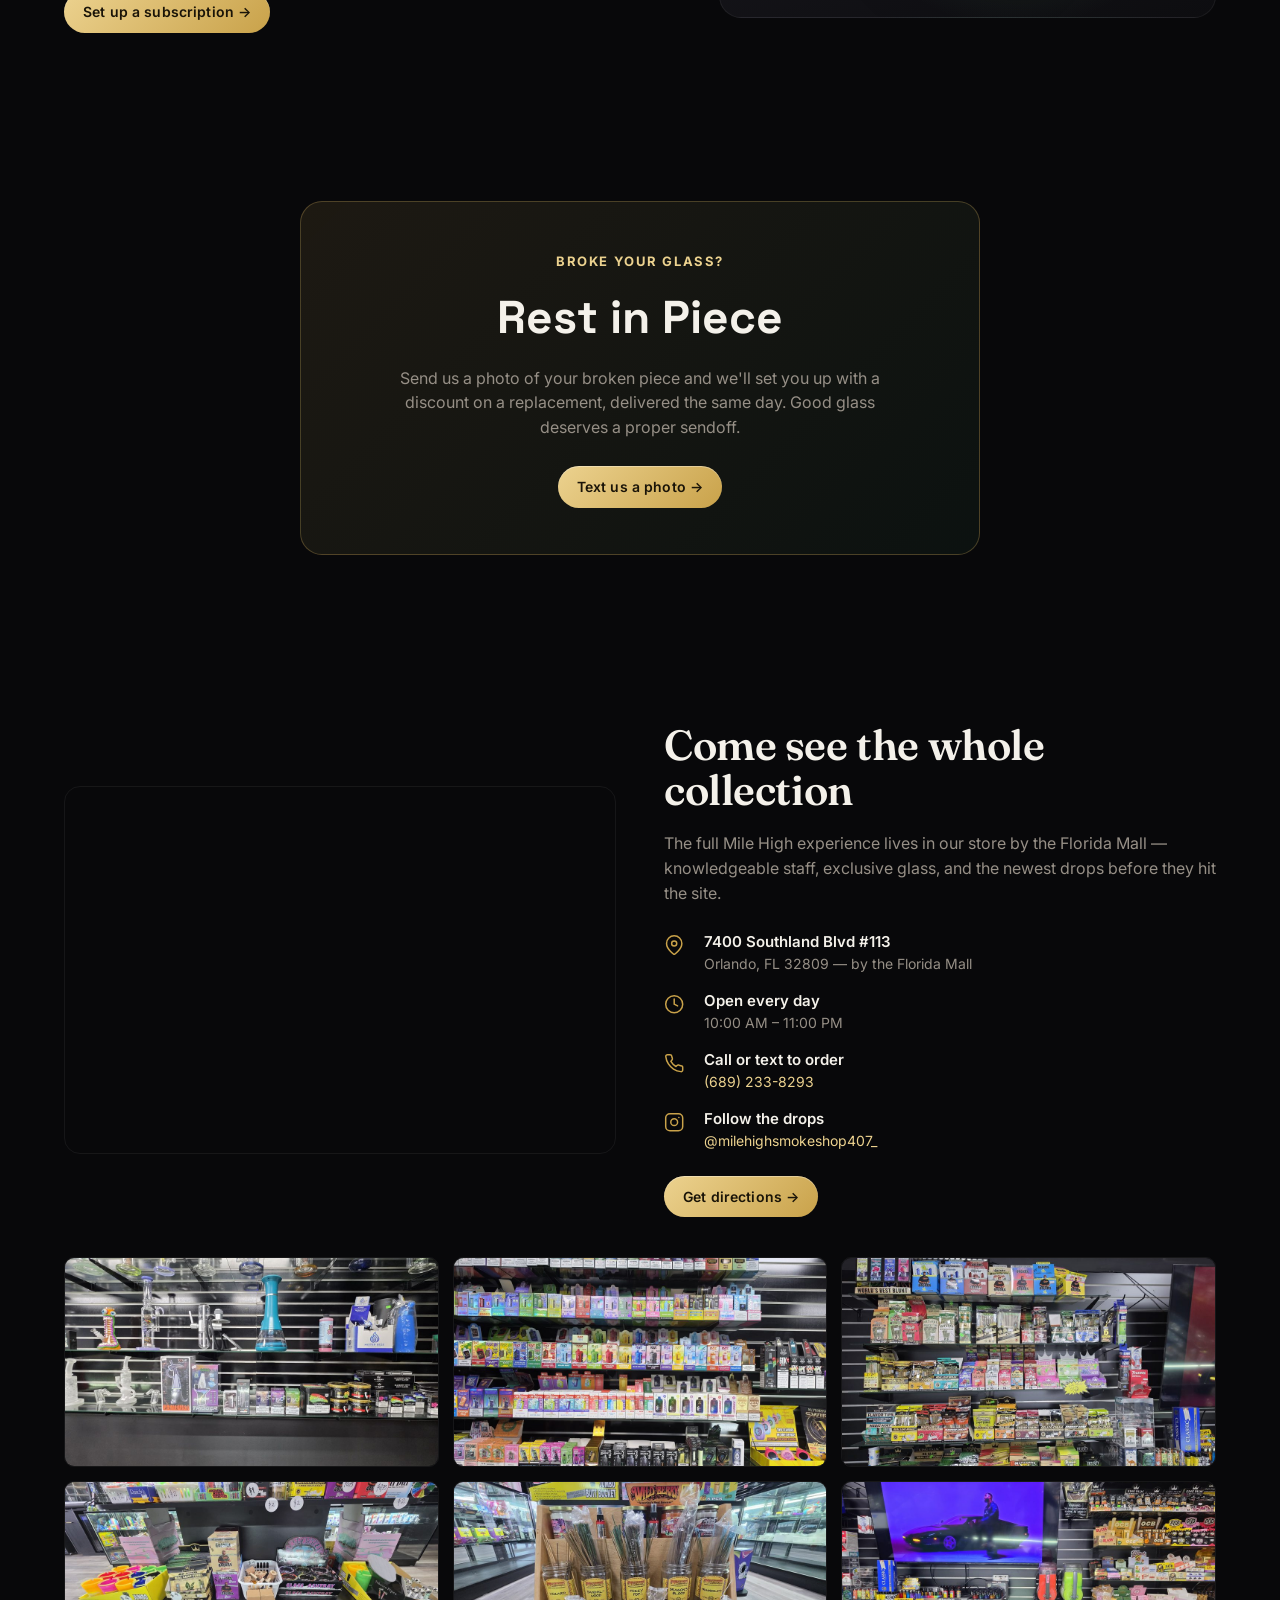
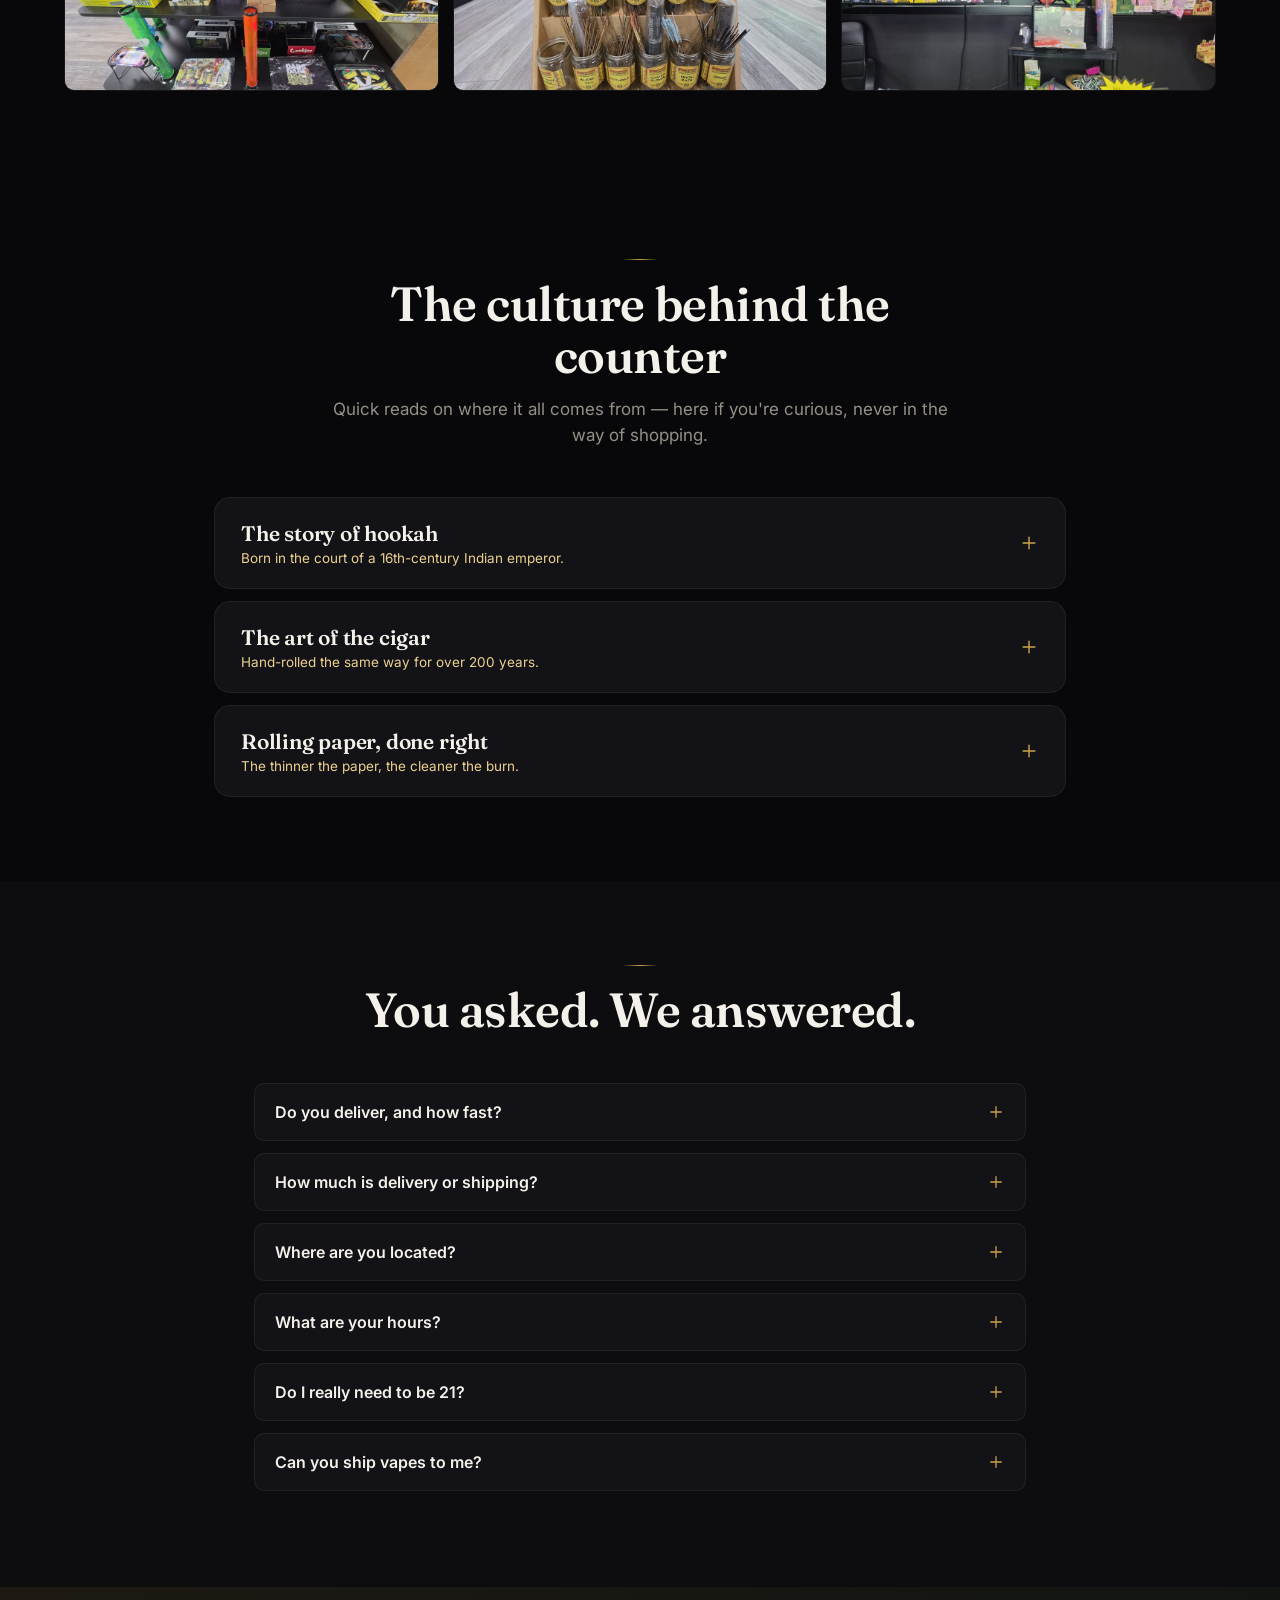
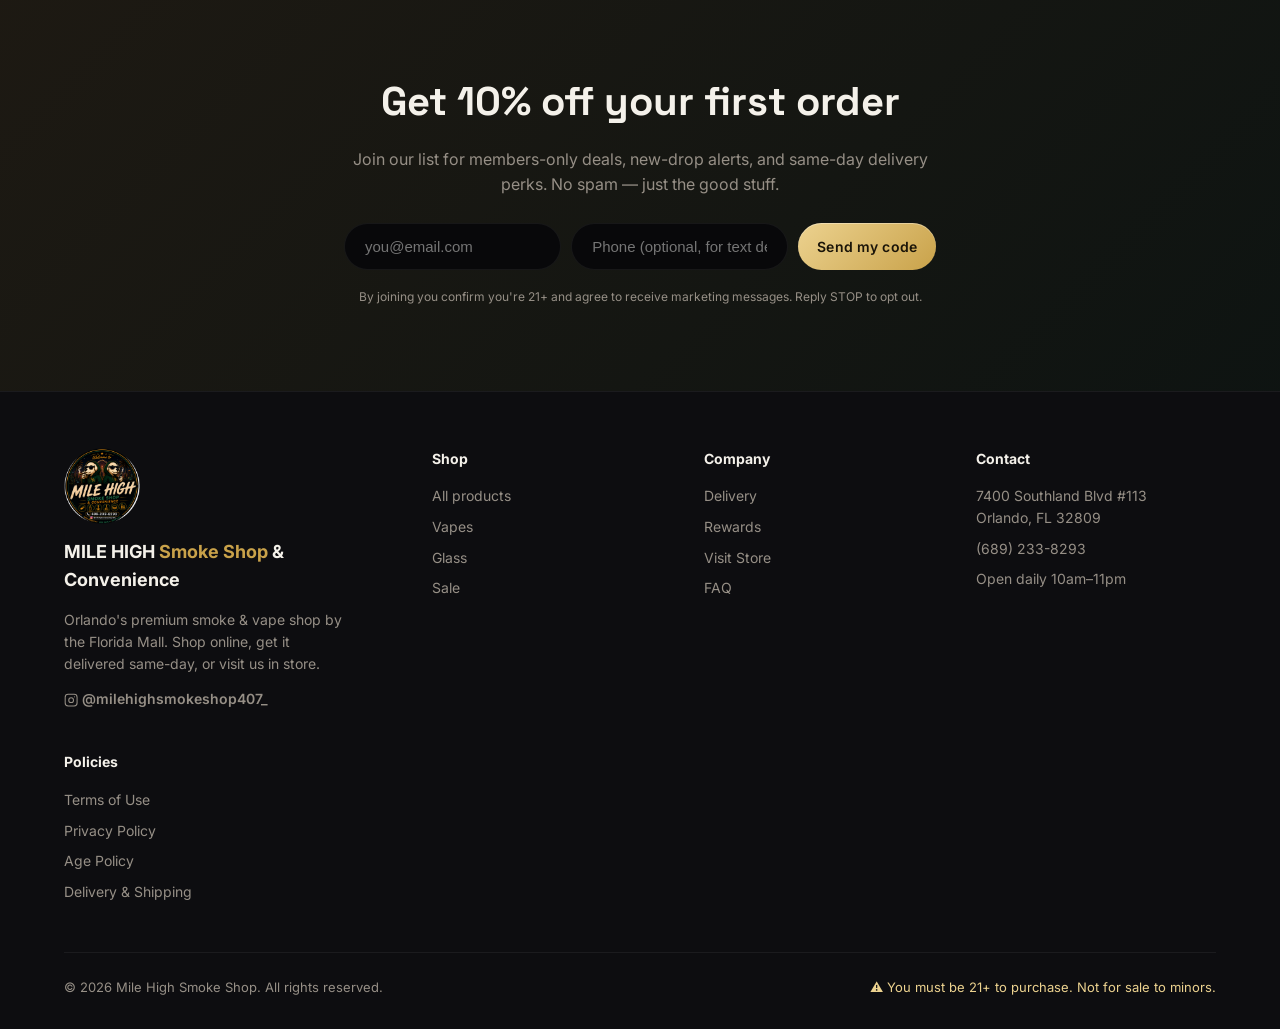
==== commit 65e17788: "Add Wellness category with first two Hempz products Hempz Brazilian Berry body moisturizer and Pomeg" ====
--- a/index.html
+++ b/index.html
@@ -22,14 +22,14 @@
   <meta property="og:title" content="Mile High Smoke Shop — Orlando's Same-Day Vape &amp; Smoke Delivery" />
   <meta property="og:description" content="Shop Orlando's favorite smoke shop online. Same-day delivery to your door, or visit us by the Florida Mall. Open daily 10am–11pm. Se habla español." />
   <meta property="og:url" content="https://milehighsmokeshop.com/" />
-  <meta property="og:image" content="https://1elder.github.io/mile-high-smoke-shop/assets/og.jpg?v=45" />
+  <meta property="og:image" content="https://1elder.github.io/mile-high-smoke-shop/assets/og.jpg?v=46" />
   <meta property="og:site_name" content="Mile High Smoke Shop &amp; Convenience" />
   <meta property="og:locale" content="en_US" />
   <meta property="og:locale:alternate" content="es_US" />
   <meta name="twitter:card" content="summary_large_image" />
   <meta name="twitter:title" content="Mile High Smoke Shop — Orlando Same-Day Vape Delivery" />
   <meta name="twitter:description" content="Vapes, glass, hookah &amp; more — same-day local delivery, pickup, or nationwide shipping. Rated 5.0 on Google. Se habla español." />
-  <meta name="twitter:image" content="https://1elder.github.io/mile-high-smoke-shop/assets/og.jpg?v=45" />
+  <meta name="twitter:image" content="https://1elder.github.io/mile-high-smoke-shop/assets/og.jpg?v=46" />
 
   <!-- ============ STRUCTURED DATA (rich results) ============ -->
   <script type="application/ld+json">
@@ -10976,6 +10976,38 @@
           }
         }
       }
+    },
+    {
+      "@type": "ListItem",
+      "position": 399,
+      "item": {
+        "@type": "Product",
+        "name": "Hempz Brazilian Berry — Herbal Body Moisturizer",
+        "image": "https://1elder.github.io/mile-high-smoke-shop/assets/products/w1.jpg",
+        "description": "Hempz Brazilian Berry — Herbal Body Moisturizer — 17 fl oz at Mile High Smoke Shop in Orlando, FL. Order online with in-store pickup or same-day local delivery, and nationwide shipping on eligible items.",
+        "category": "Wellness",
+        "url": "https://1elder.github.io/mile-high-smoke-shop/#shop",
+        "brand": {
+          "@type": "Brand",
+          "name": "Hempz"
+        }
+      }
+    },
+    {
+      "@type": "ListItem",
+      "position": 400,
+      "item": {
+        "@type": "Product",
+        "name": "Hempz Pomegranate — Herbal Hand Cream",
+        "image": "https://1elder.github.io/mile-high-smoke-shop/assets/products/w2.jpg",
+        "description": "Hempz Pomegranate — Herbal Hand Cream — 3 fl oz at Mile High Smoke Shop in Orlando, FL. Order online with in-store pickup or same-day local delivery, and nationwide shipping on eligible items.",
+        "category": "Wellness",
+        "url": "https://1elder.github.io/mile-high-smoke-shop/#shop",
+        "brand": {
+          "@type": "Brand",
+          "name": "Hempz"
+        }
+      }
     }
   ]
 }
@@ -10985,16 +11017,16 @@
   <link rel="preconnect" href="https://fonts.googleapis.com" />
   <link rel="preconnect" href="https://fonts.gstatic.com" crossorigin />
   <link href="https://fonts.googleapis.com/css2?family=Fraunces:opsz,wght@9..144,500;9..144,600;9..144,700&family=Inter:wght@400;500;600;700;800&family=Space+Grotesk:wght@500;600;700&display=swap" rel="stylesheet" />
-  <link rel="icon" type="image/png" href="assets/favicon.png?v=45" />
-  <link rel="apple-touch-icon" href="assets/logo.png?v=45" />
-  <link rel="stylesheet" href="styles.css?v=45" />
+  <link rel="icon" type="image/png" href="assets/favicon.png?v=46" />
+  <link rel="apple-touch-icon" href="assets/logo.png?v=46" />
+  <link rel="stylesheet" href="styles.css?v=46" />
 </head>
 <body>
 
   <!-- ===================== AGE GATE ===================== -->
   <div id="age-gate">
     <div class="age-card">
-      <img src="assets/logo.png?v=45" class="age-logo-img" alt="Mile High Smoke Shop &amp; Convenience" />
+      <img src="assets/logo.png?v=46" class="age-logo-img" alt="Mile High Smoke Shop &amp; Convenience" />
       <div class="age-lang">
         <button class="al-btn" data-setlang="en">English</button>
         <button class="al-btn" data-setlang="es">Español</button>
@@ -11022,7 +11054,7 @@
   <!-- ===================== HEADER ===================== -->
   <header>
     <div class="wrap nav">
-      <a href="#top" class="brand"><img src="assets/logo.png?v=45" class="brand-logo" alt="Mile High Smoke Shop &amp; Convenience" /> MILE HIGH <span>&nbsp;Smoke Shop</span></a>
+      <a href="#top" class="brand"><img src="assets/logo.png?v=46" class="brand-logo" alt="Mile High Smoke Shop &amp; Convenience" /> MILE HIGH <span>&nbsp;Smoke Shop</span></a>
       <nav class="nav-links">
         <a href="#shop"     data-i18n="nav.shop">Shop</a>
         <a href="#delivery" data-i18n="nav.delivery">Delivery</a>
@@ -11278,12 +11310,12 @@
     </div>
     <div class="wrap">
       <div class="store-photos">
-        <img src="assets/store1.jpg?v=45" alt="Glass selection inside Mile High Smoke Shop" loading="lazy" />
-        <img src="assets/store2.jpg?v=45" alt="Wall of vapes and disposables" loading="lazy" />
-        <img src="assets/store3.jpg?v=45" alt="Rolling papers and wraps aisle" loading="lazy" />
-        <img src="assets/store4.jpg?v=45" alt="Display counter" loading="lazy" />
-        <img src="assets/store5.jpg?v=45" alt="Incense and accessories" loading="lazy" />
-        <img src="assets/store6.jpg?v=45" alt="Shop shelves" loading="lazy" />
+        <img src="assets/store1.jpg?v=46" alt="Glass selection inside Mile High Smoke Shop" loading="lazy" />
+        <img src="assets/store2.jpg?v=46" alt="Wall of vapes and disposables" loading="lazy" />
+        <img src="assets/store3.jpg?v=46" alt="Rolling papers and wraps aisle" loading="lazy" />
+        <img src="assets/store4.jpg?v=46" alt="Display counter" loading="lazy" />
+        <img src="assets/store5.jpg?v=46" alt="Incense and accessories" loading="lazy" />
+        <img src="assets/store6.jpg?v=46" alt="Shop shelves" loading="lazy" />
       </div>
     </div>
   </section>
@@ -11360,7 +11392,7 @@
     <div class="wrap">
       <div class="foot-grid">
         <div class="foot-col foot-brand">
-          <img src="assets/logo.png?v=45" class="foot-logo" alt="Mile High Smoke Shop &amp; Convenience" />
+          <img src="assets/logo.png?v=46" class="foot-logo" alt="Mile High Smoke Shop &amp; Convenience" />
           <h5 style="font-size:18px;">MILE HIGH <span style="color:var(--gold)">Smoke Shop</span> &amp; Convenience</h5>
           <p data-i18n="foot.blurb">Orlando's premium smoke &amp; vape shop by the Florida Mall. Shop online, get it delivered same-day, or visit us in store.</p>
           <a href="https://www.instagram.com/milehighsmokeshop407_/" target="_blank" rel="noopener" class="ig-link"><span data-icon="instagram"></span> @milehighsmokeshop407_</a>
@@ -11439,9 +11471,9 @@
     <svg viewBox="0 0 32 32" aria-hidden="true"><path d="M16.02 3.2c-7.04 0-12.75 5.7-12.75 12.74 0 2.25.59 4.44 1.7 6.38L3.2 28.8l6.66-1.74a12.7 12.7 0 0 0 6.15 1.57h.01c7.03 0 12.74-5.71 12.74-12.75 0-3.4-1.33-6.6-3.73-9.01a12.66 12.66 0 0 0-9.01-3.67zm0 23.36h-.01a10.6 10.6 0 0 1-5.4-1.48l-.39-.23-3.95 1.03 1.05-3.85-.25-.4a10.57 10.57 0 0 1-1.62-5.65c0-5.85 4.76-10.6 10.62-10.6 2.83 0 5.5 1.11 7.5 3.11a10.53 10.53 0 0 1 3.1 7.5c0 5.85-4.76 10.6-10.6 10.6zm5.82-7.94c-.32-.16-1.89-.93-2.18-1.04-.29-.11-.5-.16-.72.16-.21.32-.82 1.04-1.01 1.25-.19.21-.37.24-.69.08-.32-.16-1.35-.5-2.56-1.58-.95-.85-1.59-1.89-1.78-2.21-.19-.32-.02-.49.14-.65.14-.14.32-.37.48-.56.16-.19.21-.32.32-.53.11-.21.05-.4-.03-.56-.08-.16-.72-1.74-.99-2.38-.26-.62-.52-.54-.72-.55l-.61-.01c-.21 0-.56.08-.85.4-.29.32-1.11 1.09-1.11 2.66 0 1.57 1.14 3.08 1.3 3.29.16.21 2.25 3.43 5.44 4.81.76.33 1.35.52 1.81.67.76.24 1.46.21 2 .13.61-.09 1.89-.77 2.16-1.52.27-.75.27-1.38.19-1.52-.08-.13-.29-.21-.61-.37z"/></svg>
   </a>
 
-  <script src="products.js?v=45"></script>
-  <script src="i18n.js?v=45"></script>
-  <script src="icons.js?v=45"></script>
-  <script src="app.js?v=45"></script>
+  <script src="products.js?v=46"></script>
+  <script src="i18n.js?v=46"></script>
+  <script src="icons.js?v=46"></script>
+  <script src="app.js?v=46"></script>
 </body>
 </html>
